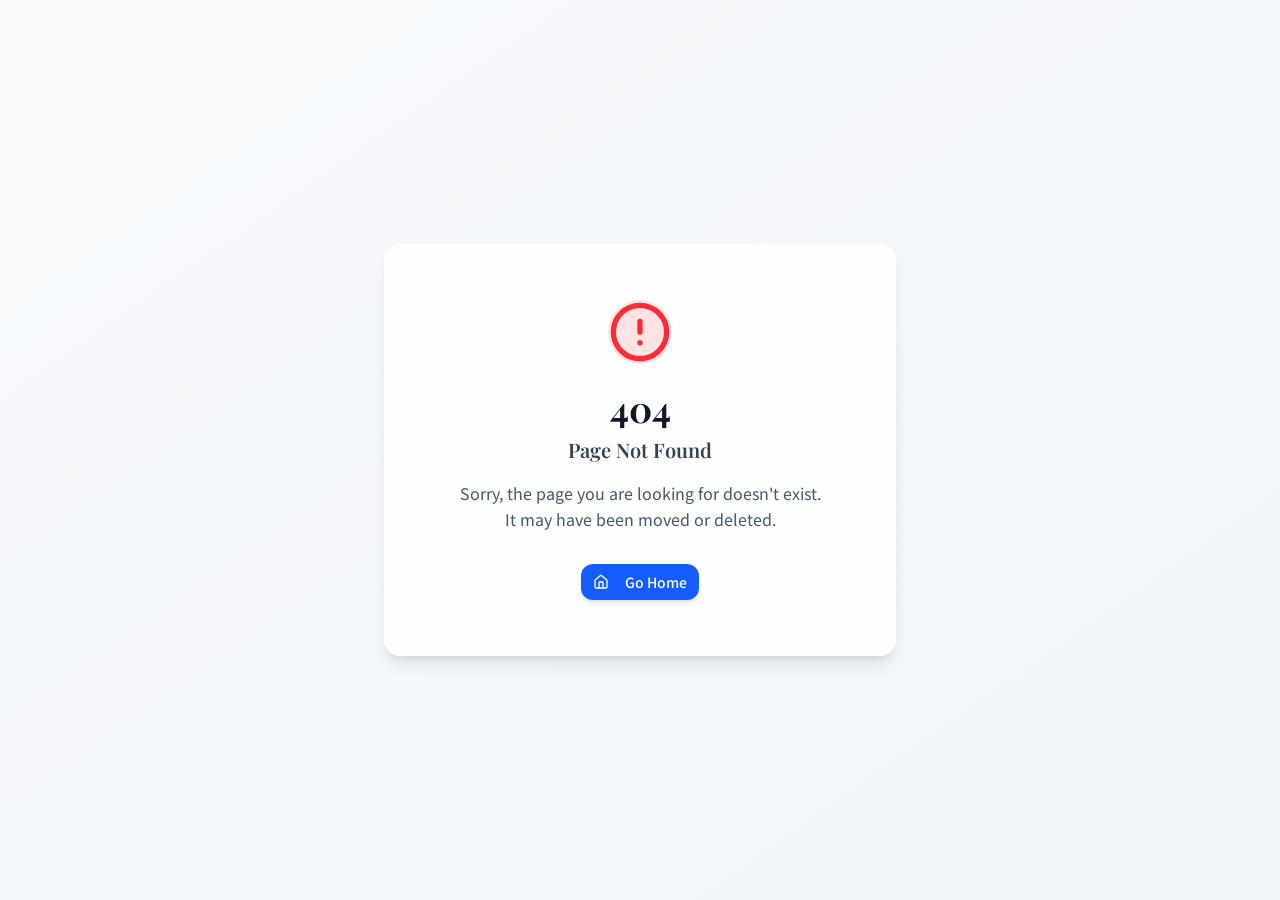
==== index.html @ 8f178ec2 "fix: Food Time Machine v4b - 修正注入邏輯，改為插入到最後一個 section 之後" ====
<!doctype html>
<html lang="en">
<head>
  <meta property="og:title" content="桃園報馬仔｜夢想不動產 × 桃園生活情報站" />
    <meta property="og:description" content="桃園最溫暖的生活情報站！公園、圖書館、親子活動、好康優惠、精選不動產，一站掌握桃園美好生活。" />
    <meta property="og:image" content="https://dreamestate-taoyuan.vercel.app/og_new.jpg" />
    <meta property="og:url" content="https://dreamestate-taoyuan.vercel.app/" />
    <meta property="og:type" content="website" />
    <meta property="og:locale" content="zh_TW" />
    <meta property="og:site_name" content="桃園報馬仔" />
    <meta name="twitter:card" content="summary_large_image" />
    <meta name="twitter:image" content="https://dreamestate-taoyuan.vercel.app/og_new.jpg" />
    <meta charset="UTF-8" />
    <meta
      name="viewport"
      content="width=device-width, initial-scale=1.0, maximum-scale=1" />
    <title>夢想不動產報馬仔｜桃園生活情報站</title>
    <link rel="preconnect" href="https://fonts.googleapis.com" />
    <link rel="preconnect" href="https://fonts.gstatic.com" crossorigin />
    <link href="https://fonts.googleapis.com/css2?family=Noto+Sans+TC:wght@400;500;600;700&family=Playfair+Display:wght@600;700&display=swap" rel="stylesheet" />
    <script type="module" crossorigin src="/assets/index-u6-ulbok.js"></script>
    <link rel="stylesheet" crossorigin href="/assets/index-dgyh_5oa.css">
  
  <!-- DE Navbar Inject CSS -->
  <style id="de-navbar-styles">

/* ===== 夢想不動產 DE 導覽列重構樣式 v4（繽紛升級版）===== */

/* 整體 wrapper */
.de-navbar-wrapper {
  width: 100%;
}

/* 頂部列：Logo + 右側按鈕 */
.de-navbar-top {
  display: flex;
  align-items: center;
  justify-content: space-between;
  padding: 10px 20px;
  background: white;
  border-bottom: 2px solid #e8f5f1;
}

/* Logo 區 */
.de-logo-area {
  display: flex;
  align-items: center;
  gap: 10px;
  text-decoration: none;
}

.de-logo-icon {
  width: 46px;
  height: 46px;
  background: linear-gradient(135deg, #2eb89f, #1f8b7f);
  border-radius: 12px;
  display: flex;
  align-items: center;
  justify-content: center;
  font-size: 18px;
  color: white;
  font-weight: 900;
  box-shadow: 0 3px 10px rgba(46, 184, 159, 0.3);
  flex-shrink: 0;
}

.de-logo-text {
  display: flex;
  flex-direction: column;
  justify-content: center;
}

.de-logo-title {
  display: flex;
  align-items: baseline;
  gap: 4px;
}

.de-logo-main {
  font-size: 22px;
  font-weight: 800;
  background: linear-gradient(135deg, #2eb89f, #1f8b7f);
  -webkit-background-clip: text;
  -webkit-text-fill-color: transparent;
  background-clip: text;
  line-height: 1.2;
}

.de-logo-sub {
  font-size: 12px;
  color: #9ca3af;
  font-weight: 500;
}

.de-logo-tagline {
  font-size: 11px;
  color: #9ca3af;
  margin: 0;
  line-height: 1.4;
}

/* ===== 右側按鈕區（藥丸型升級）===== */
.de-action-buttons {
  display: flex;
  align-items: center;
  gap: 8px;
}

/* 官網、粉專：帶邊框的藥丸型按鈕 */
.de-btn-link {
  display: inline-flex;
  align-items: center;
  padding: 8px 18px;
  color: #2eb89f;
  font-size: 13px;
  font-weight: 700;
  border-radius: 50px;
  border: 2px solid #2eb89f;
  text-decoration: none;
  transition: all 0.3s ease;
  white-space: nowrap;
  line-height: 1;
  cursor: pointer;
  background: white;
}

.de-btn-link:hover {
  background-color: #2eb89f;
  color: white;
  text-decoration: none;
  transform: translateY(-2px);
  box-shadow: 0 4px 12px rgba(46, 184, 159, 0.35);
}

/* 加 LINE：強化 LINE 綠色，最突出 */
.de-btn-line {
  display: inline-flex;
  align-items: center;
  padding: 10px 22px;
  background: linear-gradient(135deg, #06C755, #04a844);
  color: white !important;
  font-size: 14px;
  font-weight: 800;
  border-radius: 50px;
  border: none;
  text-decoration: none;
  transition: all 0.3s ease;
  box-shadow: 0 4px 14px rgba(6, 199, 85, 0.45);
  white-space: nowrap;
  line-height: 1;
  cursor: pointer;
}

.de-btn-line:hover {
  background: linear-gradient(135deg, #04a844, #038a38);
  box-shadow: 0 6px 20px rgba(6, 199, 85, 0.55);
  transform: translateY(-3px) scale(1.05);
  text-decoration: none;
  color: white !important;
}

/* ===== 導覽列主選單列 ===== */
.de-navbar-bottom {
  background: linear-gradient(180deg, #f8fffe 0%, #f0faf8 100%);
  border-bottom: 1px solid #d4ede8;
  padding: 8px 20px;
}

.de-navbar {
  display: flex;
  align-items: center;
  gap: 8px;
  flex-wrap: nowrap;
}

/* 下拉選單容器 */
.de-nav-dropdown-wrap {
  position: relative;
}

/* ===== 導覽列按鈕基礎樣式（加大 + 圓角）===== */
.de-nav-item {
  display: inline-flex;
  align-items: center;
  gap: 5px;
  padding: 10px 20px;
  font-size: 14px;
  font-weight: 700;
  color: #374151;
  background: white;
  border: 2px solid transparent;
  border-radius: 50px;
  cursor: pointer;
  transition: all 0.3s ease;
  white-space: nowrap;
  line-height: 1;
  text-decoration: none;
  font-family: inherit;
  box-shadow: 0 2px 6px rgba(0,0,0,0.06);
}

/* ===== 繽紛色彩：各按鈕獨立配色 ===== */

/* 🏠 首頁：薄荷綠 */
.de-nav-item.de-nav-home {
  color: #1f8b7f;
  border-color: #2eb89f;
  background: linear-gradient(135deg, #f0faf8, #e0f5f0);
}

.de-nav-item.de-nav-home:hover,
.de-nav-item.de-nav-home.de-nav-active {
  background: linear-gradient(135deg, #2eb89f, #1f8b7f);
  color: white !important;
  border-color: transparent;
  box-shadow: 0 4px 14px rgba(46, 184, 159, 0.45);
  transform: translateY(-2px) scale(1.04);
}

/* 📍 認識桃園：橙黃色 */
.de-nav-item.de-nav-taoyuan {
  color: #c47a00;
  border-color: #FFB347;
  background: linear-gradient(135deg, #fff9f0, #fff0d6);
}

.de-nav-item.de-nav-taoyuan:hover,
.de-nav-item.de-nav-taoyuan.de-nav-active {
  background: linear-gradient(135deg, #FFB347, #ff9500);
  color: white !important;
  border-color: transparent;
  box-shadow: 0 4px 14px rgba(255, 179, 71, 0.5);
  transform: translateY(-2px) scale(1.04);
}

/* 🎡 休閒探索：粉藍色 */
.de-nav-item.de-nav-leisure {
  color: #0077aa;
  border-color: #77DDFF;
  background: linear-gradient(135deg, #f0faff, #d6f2ff);
}

.de-nav-item.de-nav-leisure:hover,
.de-nav-item.de-nav-leisure.de-nav-active {
  background: linear-gradient(135deg, #77DDFF, #33bbee);
  color: white !important;
  border-color: transparent;
  box-shadow: 0 4px 14px rgba(119, 221, 255, 0.55);
  transform: translateY(-2px) scale(1.04);
}

/* 🎁 特約商店：粉紅色 */
.de-nav-item.de-nav-partner {
  color: #c0436b;
  border-color: #FFB7C5;
  background: linear-gradient(135deg, #fff5f7, #ffe0e8);
}

.de-nav-item.de-nav-partner:hover,
.de-nav-item.de-nav-partner.de-nav-active {
  background: linear-gradient(135deg, #FFB7C5, #ff7fa0);
  color: white !important;
  border-color: transparent;
  box-shadow: 0 4px 14px rgba(255, 183, 197, 0.6);
  transform: translateY(-2px) scale(1.04);
}

/* 下拉箭頭 */
.de-dropdown-arrow {
  font-size: 11px;
  transition: transform 0.25s ease;
  display: inline-block;
}

.de-nav-item-open .de-dropdown-arrow {
  transform: rotate(180deg);
}

/* ===== 下拉選單 ===== */
.de-dropdown-menu {
  position: absolute;
  top: 100%;
  left: 0;
  min-width: 200px;
  background: white;
  border: 1px solid #d4ede8;
  border-radius: 16px;
  box-shadow: 0 10px 30px rgba(46, 184, 159, 0.18), 0 3px 10px rgba(0,0,0,0.08);
  padding: 8px;
  z-index: 1000;
  opacity: 0;
  transform: translateY(-8px) scale(0.96);
  pointer-events: none;
  transition: opacity 0.2s ease, transform 0.2s ease;
  margin-top: 6px;
}

/* 橋接區防止閃退 */
.de-dropdown-menu::before {
  content: '';
  position: absolute;
  top: -10px;
  left: 0;
  right: 0;
  height: 10px;
  background: transparent;
}

.de-dropdown-menu.de-dropdown-open {
  opacity: 1;
  transform: translateY(0) scale(1);
  pointer-events: all;
}

/* 下拉選單項目 */
.de-dropdown-item {
  display: flex;
  align-items: center;
  width: 100%;
  padding: 10px 16px;
  font-size: 13px;
  font-weight: 600;
  color: #374151;
  background: transparent;
  border: none;
  border-radius: 10px;
  cursor: pointer !important;
  text-align: left;
  transition: all 0.2s ease;
  line-height: 1;
  white-space: nowrap;
  font-family: inherit;
}

.de-dropdown-item:hover {
  background: linear-gradient(135deg, #f0faf8, #e0f5f0);
  color: #1f8b7f;
  cursor: pointer !important;
  transform: translateX(3px);
}

.de-dropdown-item.de-dropdown-item-active {
  background: linear-gradient(135deg, #e0f5f0, #c8ede6);
  color: #1f8b7f;
  font-weight: 700;
}

/* ===== 響應式 ===== */
@media (max-width: 768px) {
  .de-navbar-top {
    flex-wrap: wrap;
    gap: 8px;
    padding: 8px 12px;
  }

  .de-action-buttons {
    gap: 4px;
  }

  .de-btn-link {
    padding: 6px 12px;
    font-size: 12px;
  }

  .de-btn-line {
    padding: 8px 16px;
    font-size: 13px;
  }

  .de-navbar {
    flex-wrap: wrap;
    gap: 6px;
    padding: 6px 12px;
  }

  .de-nav-item {
    padding: 8px 14px;
    font-size: 13px;
  }
}

@media (max-width: 480px) {
  .de-logo-main {
    font-size: 18px;
  }

  .de-logo-icon {
    width: 40px;
    height: 40px;
    font-size: 15px;
  }
}

</style>
</head>

  <body>
    <script id="manus-runtime">window.__MANUS_HOST_DEV__ = false;
(function(){"use strict";var Mr={exports:{}},Kn={};/**
 * @license React
 * react-jsx-runtime.production.js
 *
 * Copyright (c) Meta Platforms, Inc. and affiliates.
 *
 * This source code is licensed under the MIT license found in the
 * LICENSE file in the root directory of this source tree.
 */var $c;function um(){if($c)return Kn;$c=1;var r=Symbol.for("react.transitional.element"),i=Symbol.for("react.fragment");function c(s,d,m){var x=null;if(m!==void 0&&(x=""+m),d.key!==void 0&&(x=""+d.key),"key"in d){m={};for(var R in d)R!=="key"&&(m[R]=d[R])}else m=d;return d=m.ref,{$$typeof:r,type:s,key:x,ref:d!==void 0?d:null,props:m}}return Kn.Fragment=i,Kn.jsx=c,Kn.jsxs=c,Kn}var Fc;function dm(){return Fc||(Fc=1,Mr.exports=um()),Mr.exports}var h=dm(),Ar={exports:{}},Pn={},Rr={exports:{}},Nr={};/**
 * @license React
 * scheduler.production.js
 *
 * Copyright (c) Meta Platforms, Inc. and affiliates.
 *
 * This source code is licensed under the MIT license found in the
 * LICENSE file in the root directory of this source tree.
 */var Ic;function fm(){return Ic||(Ic=1,function(r){function i(A,q){var B=A.length;A.push(q);t:for(;0<B;){var bt=B-1>>>1,p=A[bt];if(0<d(p,q))A[bt]=q,A[B]=p,B=bt;else break t}}function c(A){return A.length===0?null:A[0]}function s(A){if(A.length===0)return null;var q=A[0],B=A.pop();if(B!==q){A[0]=B;t:for(var bt=0,p=A.length,O=p>>>1;bt<O;){var X=2*(bt+1)-1,G=A[X],Z=X+1,st=A[Z];if(0>d(G,B))Z<p&&0>d(st,G)?(A[bt]=st,A[Z]=B,bt=Z):(A[bt]=G,A[X]=B,bt=X);else if(Z<p&&0>d(st,B))A[bt]=st,A[Z]=B,bt=Z;else break t}}return q}function d(A,q){var B=A.sortIndex-q.sortIndex;return B!==0?B:A.id-q.id}if(r.unstable_now=void 0,typeof performance=="object"&&typeof performance.now=="function"){var m=performance;r.unstable_now=function(){return m.now()}}else{var x=Date,R=x.now();r.unstable_now=function(){return x.now()-R}}var C=[],v=[],D=1,j=null,J=3,at=!1,$=!1,nt=!1,ct=!1,ht=typeof setTimeout=="function"?setTimeout:null,St=typeof clearTimeout=="function"?clearTimeout:null,_=typeof setImmediate<"u"?setImmediate:null;function Y(A){for(var q=c(v);q!==null;){if(q.callback===null)s(v);else if(q.startTime<=A)s(v),q.sortIndex=q.expirationTime,i(C,q);else break;q=c(v)}}function H(A){if(nt=!1,Y(A),!$)if(c(C)!==null)$=!0,it||(it=!0,Bt());else{var q=c(v);q!==null&&Mt(H,q.startTime-A)}}var it=!1,rt=-1,V=5,xt=-1;function Be(){return ct?!0:!(r.unstable_now()-xt<V)}function te(){if(ct=!1,it){var A=r.unstable_now();xt=A;var q=!0;try{t:{$=!1,nt&&(nt=!1,St(rt),rt=-1),at=!0;var B=J;try{e:{for(Y(A),j=c(C);j!==null&&!(j.expirationTime>A&&Be());){var bt=j.callback;if(typeof bt=="function"){j.callback=null,J=j.priorityLevel;var p=bt(j.expirationTime<=A);if(A=r.unstable_now(),typeof p=="function"){j.callback=p,Y(A),q=!0;break e}j===c(C)&&s(C),Y(A)}else s(C);j=c(C)}if(j!==null)q=!0;else{var O=c(v);O!==null&&Mt(H,O.startTime-A),q=!1}}break t}finally{j=null,J=B,at=!1}q=void 0}}finally{q?Bt():it=!1}}}var Bt;if(typeof _=="function")Bt=function(){_(te)};else if(typeof MessageChannel<"u"){var me=new MessageChannel,Se=me.port2;me.port1.onmessage=te,Bt=function(){Se.postMessage(null)}}else Bt=function(){ht(te,0)};function Mt(A,q){rt=ht(function(){A(r.unstable_now())},q)}r.unstable_IdlePriority=5,r.unstable_ImmediatePriority=1,r.unstable_LowPriority=4,r.unstable_NormalPriority=3,r.unstable_Profiling=null,r.unstable_UserBlockingPriority=2,r.unstable_cancelCallback=function(A){A.callback=null},r.unstable_forceFrameRate=function(A){0>A||125<A?console.error("forceFrameRate takes a positive int between 0 and 125, forcing frame rates higher than 125 fps is not supported"):V=0<A?Math.floor(1e3/A):5},r.unstable_getCurrentPriorityLevel=function(){return J},r.unstable_next=function(A){switch(J){case 1:case 2:case 3:var q=3;break;default:q=J}var B=J;J=q;try{return A()}finally{J=B}},r.unstable_requestPaint=function(){ct=!0},r.unstable_runWithPriority=function(A,q){switch(A){case 1:case 2:case 3:case 4:case 5:break;default:A=3}var B=J;J=A;try{return q()}finally{J=B}},r.unstable_scheduleCallback=function(A,q,B){var bt=r.unstable_now();switch(typeof B=="object"&&B!==null?(B=B.delay,B=typeof B=="number"&&0<B?bt+B:bt):B=bt,A){case 1:var p=-1;break;case 2:p=250;break;case 5:p=1073741823;break;case 4:p=1e4;break;default:p=5e3}return p=B+p,A={id:D++,callback:q,priorityLevel:A,startTime:B,expirationTime:p,sortIndex:-1},B>bt?(A.sortIndex=B,i(v,A),c(C)===null&&A===c(v)&&(nt?(St(rt),rt=-1):nt=!0,Mt(H,B-bt))):(A.sortIndex=p,i(C,A),$||at||($=!0,it||(it=!0,Bt()))),A},r.unstable_shouldYield=Be,r.unstable_wrapCallback=function(A){var q=J;return function(){var B=J;J=q;try{return A.apply(this,arguments)}finally{J=B}}}}(Nr)),Nr}var tu;function hm(){return tu||(tu=1,Rr.exports=fm()),Rr.exports}var zr={exports:{}},ut={};/**
 * @license React
 * react.production.js
 *
 * Copyright (c) Meta Platforms, Inc. and affiliates.
 *
 * This source code is licensed under the MIT license found in the
 * LICENSE file in the root directory of this source tree.
 */var eu;function mm(){if(eu)return ut;eu=1;var r=Symbol.for("react.transitional.element"),i=Symbol.for("react.portal"),c=Symbol.for("react.fragment"),s=Symbol.for("react.strict_mode"),d=Symbol.for("react.profiler"),m=Symbol.for("react.consumer"),x=Symbol.for("react.context"),R=Symbol.for("react.forward_ref"),C=Symbol.for("react.suspense"),v=Symbol.for("react.memo"),D=Symbol.for("react.lazy"),j=Symbol.iterator;function J(p){return p===null||typeof p!="object"?null:(p=j&&p[j]||p["@@iterator"],typeof p=="function"?p:null)}var at={isMounted:function(){return!1},enqueueForceUpdate:function(){},enqueueReplaceState:function(){},enqueueSetState:function(){}},$=Object.assign,nt={};function ct(p,O,X){this.props=p,this.context=O,this.refs=nt,this.updater=X||at}ct.prototype.isReactComponent={},ct.prototype.setState=function(p,O){if(typeof p!="object"&&typeof p!="function"&&p!=null)throw Error("takes an object of state variables to update or a function which returns an object of state variables.");this.updater.enqueueSetState(this,p,O,"setState")},ct.prototype.forceUpdate=function(p){this.updater.enqueueForceUpdate(this,p,"forceUpdate")};function ht(){}ht.prototype=ct.prototype;function St(p,O,X){this.props=p,this.context=O,this.refs=nt,this.updater=X||at}var _=St.prototype=new ht;_.constructor=St,$(_,ct.prototype),_.isPureReactComponent=!0;var Y=Array.isArray,H={H:null,A:null,T:null,S:null,V:null},it=Object.prototype.hasOwnProperty;function rt(p,O,X,G,Z,st){return X=st.ref,{$$typeof:r,type:p,key:O,ref:X!==void 0?X:null,props:st}}function V(p,O){return rt(p.type,O,void 0,void 0,void 0,p.props)}function xt(p){return typeof p=="object"&&p!==null&&p.$$typeof===r}function Be(p){var O={"=":"=0",":":"=2"};return"$"+p.replace(/[=:]/g,function(X){return O[X]})}var te=/\/+/g;function Bt(p,O){return typeof p=="object"&&p!==null&&p.key!=null?Be(""+p.key):O.toString(36)}function me(){}function Se(p){switch(p.status){case"fulfilled":return p.value;case"rejected":throw p.reason;default:switch(typeof p.status=="string"?p.then(me,me):(p.status="pending",p.then(function(O){p.status==="pending"&&(p.status="fulfilled",p.value=O)},function(O){p.status==="pending"&&(p.status="rejected",p.reason=O)})),p.status){case"fulfilled":return p.value;case"rejected":throw p.reason}}throw p}function Mt(p,O,X,G,Z){var st=typeof p;(st==="undefined"||st==="boolean")&&(p=null);var I=!1;if(p===null)I=!0;else switch(st){case"bigint":case"string":case"number":I=!0;break;case"object":switch(p.$$typeof){case r:case i:I=!0;break;case D:return I=p._init,Mt(I(p._payload),O,X,G,Z)}}if(I)return Z=Z(p),I=G===""?"."+Bt(p,0):G,Y(Z)?(X="",I!=null&&(X=I.replace(te,"$&/")+"/"),Mt(Z,O,X,"",function(Jt){return Jt})):Z!=null&&(xt(Z)&&(Z=V(Z,X+(Z.key==null||p&&p.key===Z.key?"":(""+Z.key).replace(te,"$&/")+"/")+I)),O.push(Z)),1;I=0;var gt=G===""?".":G+":";if(Y(p))for(var Tt=0;Tt<p.length;Tt++)G=p[Tt],st=gt+Bt(G,Tt),I+=Mt(G,O,X,st,Z);else if(Tt=J(p),typeof Tt=="function")for(p=Tt.call(p),Tt=0;!(G=p.next()).done;)G=G.value,st=gt+Bt(G,Tt++),I+=Mt(G,O,X,st,Z);else if(st==="object"){if(typeof p.then=="function")return Mt(Se(p),O,X,G,Z);throw O=String(p),Error("Objects are not valid as a React child (found: "+(O==="[object Object]"?"object with keys {"+Object.keys(p).join(", ")+"}":O)+"). If you meant to render a collection of children, use an array instead.")}return I}function A(p,O,X){if(p==null)return p;var G=[],Z=0;return Mt(p,G,"","",function(st){return O.call(X,st,Z++)}),G}function q(p){if(p._status===-1){var O=p._result;O=O(),O.then(function(X){(p._status===0||p._status===-1)&&(p._status=1,p._result=X)},function(X){(p._status===0||p._status===-1)&&(p._status=2,p._result=X)}),p._status===-1&&(p._status=0,p._result=O)}if(p._status===1)return p._result.default;throw p._result}var B=typeof reportError=="function"?reportError:function(p){if(typeof window=="object"&&typeof window.ErrorEvent=="function"){var O=new window.ErrorEvent("error",{bubbles:!0,cancelable:!0,message:typeof p=="object"&&p!==null&&typeof p.message=="string"?String(p.message):String(p),error:p});if(!window.dispatchEvent(O))return}else if(typeof process=="object"&&typeof process.emit=="function"){process.emit("uncaughtException",p);return}console.error(p)};function bt(){}return ut.Children={map:A,forEach:function(p,O,X){A(p,function(){O.apply(this,arguments)},X)},count:function(p){var O=0;return A(p,function(){O++}),O},toArray:function(p){return A(p,function(O){return O})||[]},only:function(p){if(!xt(p))throw Error("React.Children.only expected to receive a single React element child.");return p}},ut.Component=ct,ut.Fragment=c,ut.Profiler=d,ut.PureComponent=St,ut.StrictMode=s,ut.Suspense=C,ut.__CLIENT_INTERNALS_DO_NOT_USE_OR_WARN_USERS_THEY_CANNOT_UPGRADE=H,ut.__COMPILER_RUNTIME={__proto__:null,c:function(p){return H.H.useMemoCache(p)}},ut.cache=function(p){return function(){return p.apply(null,arguments)}},ut.cloneElement=function(p,O,X){if(p==null)throw Error("The argument must be a React element, but you passed "+p+".");var G=$({},p.props),Z=p.key,st=void 0;if(O!=null)for(I in O.ref!==void 0&&(st=void 0),O.key!==void 0&&(Z=""+O.key),O)!it.call(O,I)||I==="key"||I==="__self"||I==="__source"||I==="ref"&&O.ref===void 0||(G[I]=O[I]);var I=arguments.length-2;if(I===1)G.children=X;else if(1<I){for(var gt=Array(I),Tt=0;Tt<I;Tt++)gt[Tt]=arguments[Tt+2];G.children=gt}return rt(p.type,Z,void 0,void 0,st,G)},ut.createContext=function(p){return p={$$typeof:x,_currentValue:p,_currentValue2:p,_threadCount:0,Provider:null,Consumer:null},p.Provider=p,p.Consumer={$$typeof:m,_context:p},p},ut.createElement=function(p,O,X){var G,Z={},st=null;if(O!=null)for(G in O.key!==void 0&&(st=""+O.key),O)it.call(O,G)&&G!=="key"&&G!=="__self"&&G!=="__source"&&(Z[G]=O[G]);var I=arguments.length-2;if(I===1)Z.children=X;else if(1<I){for(var gt=Array(I),Tt=0;Tt<I;Tt++)gt[Tt]=arguments[Tt+2];Z.children=gt}if(p&&p.defaultProps)for(G in I=p.defaultProps,I)Z[G]===void 0&&(Z[G]=I[G]);return rt(p,st,void 0,void 0,null,Z)},ut.createRef=function(){return{current:null}},ut.forwardRef=function(p){return{$$typeof:R,render:p}},ut.isValidElement=xt,ut.lazy=function(p){return{$$typeof:D,_payload:{_status:-1,_result:p},_init:q}},ut.memo=function(p,O){return{$$typeof:v,type:p,compare:O===void 0?null:O}},ut.startTransition=function(p){var O=H.T,X={};H.T=X;try{var G=p(),Z=H.S;Z!==null&&Z(X,G),typeof G=="object"&&G!==null&&typeof G.then=="function"&&G.then(bt,B)}catch(st){B(st)}finally{H.T=O}},ut.unstable_useCacheRefresh=function(){return H.H.useCacheRefresh()},ut.use=function(p){return H.H.use(p)},ut.useActionState=function(p,O,X){return H.H.useActionState(p,O,X)},ut.useCallback=function(p,O){return H.H.useCallback(p,O)},ut.useContext=function(p){return H.H.useContext(p)},ut.useDebugValue=function(){},ut.useDeferredValue=function(p,O){return H.H.useDeferredValue(p,O)},ut.useEffect=function(p,O,X){var G=H.H;if(typeof X=="function")throw Error("useEffect CRUD overload is not enabled in this build of React.");return G.useEffect(p,O)},ut.useId=function(){return H.H.useId()},ut.useImperativeHandle=function(p,O,X){return H.H.useImperativeHandle(p,O,X)},ut.useInsertionEffect=function(p,O){return H.H.useInsertionEffect(p,O)},ut.useLayoutEffect=function(p,O){return H.H.useLayoutEffect(p,O)},ut.useMemo=function(p,O){return H.H.useMemo(p,O)},ut.useOptimistic=function(p,O){return H.H.useOptimistic(p,O)},ut.useReducer=function(p,O,X){return H.H.useReducer(p,O,X)},ut.useRef=function(p){return H.H.useRef(p)},ut.useState=function(p){return H.H.useState(p)},ut.useSyncExternalStore=function(p,O,X){return H.H.useSyncExternalStore(p,O,X)},ut.useTransition=function(){return H.H.useTransition()},ut.version="19.1.1",ut}var lu;function _r(){return lu||(lu=1,zr.exports=mm()),zr.exports}var kr={exports:{}},he={};/**
 * @license React
 * react-dom.production.js
 *
 * Copyright (c) Meta Platforms, Inc. and affiliates.
 *
 * This source code is licensed under the MIT license found in the
 * LICENSE file in the root directory of this source tree.
 */var au;function gm(){if(au)return he;au=1;var r=_r();function i(C){var v="https://react.dev/errors/"+C;if(1<arguments.length){v+="?args[]="+encodeURIComponent(arguments[1]);for(var D=2;D<arguments.length;D++)v+="&args[]="+encodeURIComponent(arguments[D])}return"Minified React error #"+C+"; visit "+v+" for the full message or use the non-minified dev environment for full errors and additional helpful warnings."}function c(){}var s={d:{f:c,r:function(){throw Error(i(522))},D:c,C:c,L:c,m:c,X:c,S:c,M:c},p:0,findDOMNode:null},d=Symbol.for("react.portal");function m(C,v,D){var j=3<arguments.length&&arguments[3]!==void 0?arguments[3]:null;return{$$typeof:d,key:j==null?null:""+j,children:C,containerInfo:v,implementation:D}}var x=r.__CLIENT_INTERNALS_DO_NOT_USE_OR_WARN_USERS_THEY_CANNOT_UPGRADE;function R(C,v){if(C==="font")return"";if(typeof v=="string")return v==="use-credentials"?v:""}return he.__DOM_INTERNALS_DO_NOT_USE_OR_WARN_USERS_THEY_CANNOT_UPGRADE=s,he.createPortal=function(C,v){var D=2<arguments.length&&arguments[2]!==void 0?arguments[2]:null;if(!v||v.nodeType!==1&&v.nodeType!==9&&v.nodeType!==11)throw Error(i(299));return m(C,v,null,D)},he.flushSync=function(C){var v=x.T,D=s.p;try{if(x.T=null,s.p=2,C)return C()}finally{x.T=v,s.p=D,s.d.f()}},he.preconnect=function(C,v){typeof C=="string"&&(v?(v=v.crossOrigin,v=typeof v=="string"?v==="use-credentials"?v:"":void 0):v=null,s.d.C(C,v))},he.prefetchDNS=function(C){typeof C=="string"&&s.d.D(C)},he.preinit=function(C,v){if(typeof C=="string"&&v&&typeof v.as=="string"){var D=v.as,j=R(D,v.crossOrigin),J=typeof v.integrity=="string"?v.integrity:void 0,at=typeof v.fetchPriority=="string"?v.fetchPriority:void 0;D==="style"?s.d.S(C,typeof v.precedence=="string"?v.precedence:void 0,{crossOrigin:j,integrity:J,fetchPriority:at}):D==="script"&&s.d.X(C,{crossOrigin:j,integrity:J,fetchPriority:at,nonce:typeof v.nonce=="string"?v.nonce:void 0})}},he.preinitModule=function(C,v){if(typeof C=="string")if(typeof v=="object"&&v!==null){if(v.as==null||v.as==="script"){var D=R(v.as,v.crossOrigin);s.d.M(C,{crossOrigin:D,integrity:typeof v.integrity=="string"?v.integrity:void 0,nonce:typeof v.nonce=="string"?v.nonce:void 0})}}else v==null&&s.d.M(C)},he.preload=function(C,v){if(typeof C=="string"&&typeof v=="object"&&v!==null&&typeof v.as=="string"){var D=v.as,j=R(D,v.crossOrigin);s.d.L(C,D,{crossOrigin:j,integrity:typeof v.integrity=="string"?v.integrity:void 0,nonce:typeof v.nonce=="string"?v.nonce:void 0,type:typeof v.type=="string"?v.type:void 0,fetchPriority:typeof v.fetchPriority=="string"?v.fetchPriority:void 0,referrerPolicy:typeof v.referrerPolicy=="string"?v.referrerPolicy:void 0,imageSrcSet:typeof v.imageSrcSet=="string"?v.imageSrcSet:void 0,imageSizes:typeof v.imageSizes=="string"?v.imageSizes:void 0,media:typeof v.media=="string"?v.media:void 0})}},he.preloadModule=function(C,v){if(typeof C=="string")if(v){var D=R(v.as,v.crossOrigin);s.d.m(C,{as:typeof v.as=="string"&&v.as!=="script"?v.as:void 0,crossOrigin:D,integrity:typeof v.integrity=="string"?v.integrity:void 0})}else s.d.m(C)},he.requestFormReset=function(C){s.d.r(C)},he.unstable_batchedUpdates=function(C,v){return C(v)},he.useFormState=function(C,v,D){return x.H.useFormState(C,v,D)},he.useFormStatus=function(){return x.H.useHostTransitionStatus()},he.version="19.1.1",he}var nu;function pm(){if(nu)return kr.exports;nu=1;function r(){if(!(typeof __REACT_DEVTOOLS_GLOBAL_HOOK__>"u"||typeof __REACT_DEVTOOLS_GLOBAL_HOOK__.checkDCE!="function"))try{__REACT_DEVTOOLS_GLOBAL_HOOK__.checkDCE(r)}catch(i){console.error(i)}}return r(),kr.exports=gm(),kr.exports}/**
 * @license React
 * react-dom-client.production.js
 *
 * Copyright (c) Meta Platforms, Inc. and affiliates.
 *
 * This source code is licensed under the MIT license found in the
 * LICENSE file in the root directory of this source tree.
 */var ou;function ym(){if(ou)return Pn;ou=1;var r=hm(),i=_r(),c=pm();function s(t){var e="https://react.dev/errors/"+t;if(1<arguments.length){e+="?args[]="+encodeURIComponent(arguments[1]);for(var l=2;l<arguments.length;l++)e+="&args[]="+encodeURIComponent(arguments[l])}return"Minified React error #"+t+"; visit "+e+" for the full message or use the non-minified dev environment for full errors and additional helpful warnings."}function d(t){return!(!t||t.nodeType!==1&&t.nodeType!==9&&t.nodeType!==11)}function m(t){var e=t,l=t;if(t.alternate)for(;e.return;)e=e.return;else{t=e;do e=t,(e.flags&4098)!==0&&(l=e.return),t=e.return;while(t)}return e.tag===3?l:null}function x(t){if(t.tag===13){var e=t.memoizedState;if(e===null&&(t=t.alternate,t!==null&&(e=t.memoizedState)),e!==null)return e.dehydrated}return null}function R(t){if(m(t)!==t)throw Error(s(188))}function C(t){var e=t.alternate;if(!e){if(e=m(t),e===null)throw Error(s(188));return e!==t?null:t}for(var l=t,a=e;;){var n=l.return;if(n===null)break;var o=n.alternate;if(o===null){if(a=n.return,a!==null){l=a;continue}break}if(n.child===o.child){for(o=n.child;o;){if(o===l)return R(n),t;if(o===a)return R(n),e;o=o.sibling}throw Error(s(188))}if(l.return!==a.return)l=n,a=o;else{for(var u=!1,f=n.child;f;){if(f===l){u=!0,l=n,a=o;break}if(f===a){u=!0,a=n,l=o;break}f=f.sibling}if(!u){for(f=o.child;f;){if(f===l){u=!0,l=o,a=n;break}if(f===a){u=!0,a=o,l=n;break}f=f.sibling}if(!u)throw Error(s(189))}}if(l.alternate!==a)throw Error(s(190))}if(l.tag!==3)throw Error(s(188));return l.stateNode.current===l?t:e}function v(t){var e=t.tag;if(e===5||e===26||e===27||e===6)return t;for(t=t.child;t!==null;){if(e=v(t),e!==null)return e;t=t.sibling}return null}var D=Object.assign,j=Symbol.for("react.element"),J=Symbol.for("react.transitional.element"),at=Symbol.for("react.portal"),$=Symbol.for("react.fragment"),nt=Symbol.for("react.strict_mode"),ct=Symbol.for("react.profiler"),ht=Symbol.for("react.provider"),St=Symbol.for("react.consumer"),_=Symbol.for("react.context"),Y=Symbol.for("react.forward_ref"),H=Symbol.for("react.suspense"),it=Symbol.for("react.suspense_list"),rt=Symbol.for("react.memo"),V=Symbol.for("react.lazy"),xt=Symbol.for("react.activity"),Be=Symbol.for("react.memo_cache_sentinel"),te=Symbol.iterator;function Bt(t){return t===null||typeof t!="object"?null:(t=te&&t[te]||t["@@iterator"],typeof t=="function"?t:null)}var me=Symbol.for("react.client.reference");function Se(t){if(t==null)return null;if(typeof t=="function")return t.$$typeof===me?null:t.displayName||t.name||null;if(typeof t=="string")return t;switch(t){case $:return"Fragment";case ct:return"Profiler";case nt:return"StrictMode";case H:return"Suspense";case it:return"SuspenseList";case xt:return"Activity"}if(typeof t=="object")switch(t.$$typeof){case at:return"Portal";case _:return(t.displayName||"Context")+".Provider";case St:return(t._context.displayName||"Context")+".Consumer";case Y:var e=t.render;return t=t.displayName,t||(t=e.displayName||e.name||"",t=t!==""?"ForwardRef("+t+")":"ForwardRef"),t;case rt:return e=t.displayName||null,e!==null?e:Se(t.type)||"Memo";case V:e=t._payload,t=t._init;try{return Se(t(e))}catch{}}return null}var Mt=Array.isArray,A=i.__CLIENT_INTERNALS_DO_NOT_USE_OR_WARN_USERS_THEY_CANNOT_UPGRADE,q=c.__DOM_INTERNALS_DO_NOT_USE_OR_WARN_USERS_THEY_CANNOT_UPGRADE,B={pending:!1,data:null,method:null,action:null},bt=[],p=-1;function O(t){return{current:t}}function X(t){0>p||(t.current=bt[p],bt[p]=null,p--)}function G(t,e){p++,bt[p]=t.current,t.current=e}var Z=O(null),st=O(null),I=O(null),gt=O(null);function Tt(t,e){switch(G(I,e),G(st,t),G(Z,null),e.nodeType){case 9:case 11:t=(t=e.documentElement)&&(t=t.namespaceURI)?Hh(t):0;break;default:if(t=e.tagName,e=e.namespaceURI)e=Hh(e),t=Uh(e,t);else switch(t){case"svg":t=1;break;case"math":t=2;break;default:t=0}}X(Z),G(Z,t)}function Jt(){X(Z),X(st),X(I)}function Ke(t){t.memoizedState!==null&&G(gt,t);var e=Z.current,l=Uh(e,t.type);e!==l&&(G(st,t),G(Z,l))}function Ce(t){st.current===t&&(X(Z),X(st)),gt.current===t&&(X(gt),Wo._currentValue=B)}var Pe=Object.prototype.hasOwnProperty,yl=r.unstable_scheduleCallback,sn=r.unstable_cancelCallback,Ca=r.unstable_shouldYield,ri=r.unstable_requestPaint,ge=r.unstable_now,si=r.unstable_getCurrentPriorityLevel,Ul=r.unstable_ImmediatePriority,Fn=r.unstable_UserBlockingPriority,nl=r.unstable_NormalPriority,ci=r.unstable_LowPriority,Gl=r.unstable_IdlePriority,ui=r.log,Ea=r.unstable_setDisableYieldValue,ql=null,Wt=null;function Je(t){if(typeof ui=="function"&&Ea(t),Wt&&typeof Wt.setStrictMode=="function")try{Wt.setStrictMode(ql,t)}catch{}}var $t=Math.clz32?Math.clz32:fi,di=Math.log,Ta=Math.LN2;function fi(t){return t>>>=0,t===0?32:31-(di(t)/Ta|0)|0}var L=256,cn=4194304;function vl(t){var e=t&42;if(e!==0)return e;switch(t&-t){case 1:return 1;case 2:return 2;case 4:return 4;case 8:return 8;case 16:return 16;case 32:return 32;case 64:return 64;case 128:return 128;case 256:case 512:case 1024:case 2048:case 4096:case 8192:case 16384:case 32768:case 65536:case 131072:case 262144:case 524288:case 1048576:case 2097152:return t&4194048;case 4194304:case 8388608:case 16777216:case 33554432:return t&62914560;case 67108864:return 67108864;case 134217728:return 134217728;case 268435456:return 268435456;case 536870912:return 536870912;case 1073741824:return 0;default:return t}}function un(t,e,l){var a=t.pendingLanes;if(a===0)return 0;var n=0,o=t.suspendedLanes,u=t.pingedLanes;t=t.warmLanes;var f=a&134217727;return f!==0?(a=f&~o,a!==0?n=vl(a):(u&=f,u!==0?n=vl(u):l||(l=f&~t,l!==0&&(n=vl(l))))):(f=a&~o,f!==0?n=vl(f):u!==0?n=vl(u):l||(l=a&~t,l!==0&&(n=vl(l)))),n===0?0:e!==0&&e!==n&&(e&o)===0&&(o=n&-n,l=e&-e,o>=l||o===32&&(l&4194048)!==0)?e:n}function Dt(t,e){return(t.pendingLanes&~(t.suspendedLanes&~t.pingedLanes)&e)===0}function In(t,e){switch(t){case 1:case 2:case 4:case 8:case 64:return e+250;case 16:case 32:case 128:case 256:case 512:case 1024:case 2048:case 4096:case 8192:case 16384:case 32768:case 65536:case 131072:case 262144:case 524288:case 1048576:case 2097152:return e+5e3;case 4194304:case 8388608:case 16777216:case 33554432:return-1;case 67108864:case 134217728:case 268435456:case 536870912:case 1073741824:return-1;default:return-1}}function to(){var t=L;return L<<=1,(L&4194048)===0&&(L=256),t}function hi(){var t=cn;return cn<<=1,(cn&62914560)===0&&(cn=4194304),t}function eo(t){for(var e=[],l=0;31>l;l++)e.push(t);return e}function Da(t,e){t.pendingLanes|=e,e!==268435456&&(t.suspendedLanes=0,t.pingedLanes=0,t.warmLanes=0)}function Ir(t,e,l,a,n,o){var u=t.pendingLanes;t.pendingLanes=l,t.suspendedLanes=0,t.pingedLanes=0,t.warmLanes=0,t.expiredLanes&=l,t.entangledLanes&=l,t.errorRecoveryDisabledLanes&=l,t.shellSuspendCounter=0;var f=t.entanglements,g=t.expirationTimes,S=t.hiddenUpdates;for(l=u&~l;0<l;){var N=31-$t(l),k=1<<N;f[N]=0,g[N]=-1;var E=S[N];if(E!==null)for(S[N]=null,N=0;N<E.length;N++){var T=E[N];T!==null&&(T.lane&=-536870913)}l&=~k}a!==0&&mi(t,a,0),o!==0&&n===0&&t.tag!==0&&(t.suspendedLanes|=o&~(u&~e))}function mi(t,e,l){t.pendingLanes|=e,t.suspendedLanes&=~e;var a=31-$t(e);t.entangledLanes|=e,t.entanglements[a]=t.entanglements[a]|1073741824|l&4194090}function gi(t,e){var l=t.entangledLanes|=e;for(t=t.entanglements;l;){var a=31-$t(l),n=1<<a;n&e|t[a]&e&&(t[a]|=e),l&=~n}}function lo(t){switch(t){case 2:t=1;break;case 8:t=4;break;case 32:t=16;break;case 256:case 512:case 1024:case 2048:case 4096:case 8192:case 16384:case 32768:case 65536:case 131072:case 262144:case 524288:case 1048576:case 2097152:case 4194304:case 8388608:case 16777216:case 33554432:t=128;break;case 268435456:t=134217728;break;default:t=0}return t}function ao(t){return t&=-t,2<t?8<t?(t&134217727)!==0?32:268435456:8:2}function pi(){var t=q.p;return t!==0?t:(t=window.event,t===void 0?32:nm(t.type))}function ts(t,e){var l=q.p;try{return q.p=t,e()}finally{q.p=l}}var ol=Math.random().toString(36).slice(2),ee="__reactFiber$"+ol,pe="__reactProps$"+ol,Yl="__reactContainer$"+ol,no="__reactEvents$"+ol,es="__reactListeners$"+ol,ls="__reactHandles$"+ol,yi="__reactResources$"+ol,Ma="__reactMarker$"+ol;function oo(t){delete t[ee],delete t[pe],delete t[no],delete t[es],delete t[ls]}function Vl(t){var e=t[ee];if(e)return e;for(var l=t.parentNode;l;){if(e=l[Yl]||l[ee]){if(l=e.alternate,e.child!==null||l!==null&&l.child!==null)for(t=Vh(t);t!==null;){if(l=t[ee])return l;t=Vh(t)}return e}t=l,l=t.parentNode}return null}function Xl(t){if(t=t[ee]||t[Yl]){var e=t.tag;if(e===5||e===6||e===13||e===26||e===27||e===3)return t}return null}function Aa(t){var e=t.tag;if(e===5||e===26||e===27||e===6)return t.stateNode;throw Error(s(33))}function Zl(t){var e=t[yi];return e||(e=t[yi]={hoistableStyles:new Map,hoistableScripts:new Map}),e}function Vt(t){t[Ma]=!0}var vi=new Set,bi={};function bl(t,e){We(t,e),We(t+"Capture",e)}function We(t,e){for(bi[t]=e,t=0;t<e.length;t++)vi.add(e[t])}var as=RegExp("^[:A-Z_a-z\\u00C0-\\u00D6\\u00D8-\\u00F6\\u00F8-\\u02FF\\u0370-\\u037D\\u037F-\\u1FFF\\u200C-\\u200D\\u2070-\\u218F\\u2C00-\\u2FEF\\u3001-\\uD7FF\\uF900-\\uFDCF\\uFDF0-\\uFFFD][:A-Z_a-z\\u00C0-\\u00D6\\u00D8-\\u00F6\\u00F8-\\u02FF\\u0370-\\u037D\\u037F-\\u1FFF\\u200C-\\u200D\\u2070-\\u218F\\u2C00-\\u2FEF\\u3001-\\uD7FF\\uF900-\\uFDCF\\uFDF0-\\uFFFD\\-.0-9\\u00B7\\u0300-\\u036F\\u203F-\\u2040]*$"),xi={},wi={};function Ra(t){return Pe.call(wi,t)?!0:Pe.call(xi,t)?!1:as.test(t)?wi[t]=!0:(xi[t]=!0,!1)}function M(t,e,l){if(Ra(e))if(l===null)t.removeAttribute(e);else{switch(typeof l){case"undefined":case"function":case"symbol":t.removeAttribute(e);return;case"boolean":var a=e.toLowerCase().slice(0,5);if(a!=="data-"&&a!=="aria-"){t.removeAttribute(e);return}}t.setAttribute(e,""+l)}}function tt(t,e,l){if(l===null)t.removeAttribute(e);else{switch(typeof l){case"undefined":case"function":case"symbol":case"boolean":t.removeAttribute(e);return}t.setAttribute(e,""+l)}}function Ot(t,e,l,a){if(a===null)t.removeAttribute(l);else{switch(typeof a){case"undefined":case"function":case"symbol":case"boolean":t.removeAttribute(l);return}t.setAttributeNS(e,l,""+a)}}var le,Ee;function ae(t){if(le===void 0)try{throw Error()}catch(l){var e=l.stack.trim().match(/\n( *(at )?)/);le=e&&e[1]||"",Ee=-1<l.stack.indexOf(`
    at`)?" (<anonymous>)":-1<l.stack.indexOf("@")?"@unknown:0:0":""}return`
`+le+t+Ee}var Le=!1;function He(t,e){if(!t||Le)return"";Le=!0;var l=Error.prepareStackTrace;Error.prepareStackTrace=void 0;try{var a={DetermineComponentFrameRoot:function(){try{if(e){var k=function(){throw Error()};if(Object.defineProperty(k.prototype,"props",{set:function(){throw Error()}}),typeof Reflect=="object"&&Reflect.construct){try{Reflect.construct(k,[])}catch(T){var E=T}Reflect.construct(t,[],k)}else{try{k.call()}catch(T){E=T}t.call(k.prototype)}}else{try{throw Error()}catch(T){E=T}(k=t())&&typeof k.catch=="function"&&k.catch(function(){})}}catch(T){if(T&&E&&typeof T.stack=="string")return[T.stack,E.stack]}return[null,null]}};a.DetermineComponentFrameRoot.displayName="DetermineComponentFrameRoot";var n=Object.getOwnPropertyDescriptor(a.DetermineComponentFrameRoot,"name");n&&n.configurable&&Object.defineProperty(a.DetermineComponentFrameRoot,"name",{value:"DetermineComponentFrameRoot"});var o=a.DetermineComponentFrameRoot(),u=o[0],f=o[1];if(u&&f){var g=u.split(`
`),S=f.split(`
`);for(n=a=0;a<g.length&&!g[a].includes("DetermineComponentFrameRoot");)a++;for(;n<S.length&&!S[n].includes("DetermineComponentFrameRoot");)n++;if(a===g.length||n===S.length)for(a=g.length-1,n=S.length-1;1<=a&&0<=n&&g[a]!==S[n];)n--;for(;1<=a&&0<=n;a--,n--)if(g[a]!==S[n]){if(a!==1||n!==1)do if(a--,n--,0>n||g[a]!==S[n]){var N=`
`+g[a].replace(" at new "," at ");return t.displayName&&N.includes("<anonymous>")&&(N=N.replace("<anonymous>",t.displayName)),N}while(1<=a&&0<=n);break}}}finally{Le=!1,Error.prepareStackTrace=l}return(l=t?t.displayName||t.name:"")?ae(l):""}function Ql(t){switch(t.tag){case 26:case 27:case 5:return ae(t.type);case 16:return ae("Lazy");case 13:return ae("Suspense");case 19:return ae("SuspenseList");case 0:case 15:return He(t.type,!1);case 11:return He(t.type.render,!1);case 1:return He(t.type,!0);case 31:return ae("Activity");default:return""}}function xl(t){try{var e="";do e+=Ql(t),t=t.return;while(t);return e}catch(l){return`
Error generating stack: `+l.message+`
`+l.stack}}function Xt(t){switch(typeof t){case"bigint":case"boolean":case"number":case"string":case"undefined":return t;case"object":return t;default:return""}}function il(t){var e=t.type;return(t=t.nodeName)&&t.toLowerCase()==="input"&&(e==="checkbox"||e==="radio")}function ve(t){var e=il(t)?"checked":"value",l=Object.getOwnPropertyDescriptor(t.constructor.prototype,e),a=""+t[e];if(!t.hasOwnProperty(e)&&typeof l<"u"&&typeof l.get=="function"&&typeof l.set=="function"){var n=l.get,o=l.set;return Object.defineProperty(t,e,{configurable:!0,get:function(){return n.call(this)},set:function(u){a=""+u,o.call(this,u)}}),Object.defineProperty(t,e,{enumerable:l.enumerable}),{getValue:function(){return a},setValue:function(u){a=""+u},stopTracking:function(){t._valueTracker=null,delete t[e]}}}}function re(t){t._valueTracker||(t._valueTracker=ve(t))}function rl(t){if(!t)return!1;var e=t._valueTracker;if(!e)return!0;var l=e.getValue(),a="";return t&&(a=il(t)?t.checked?"true":"false":t.value),t=a,t!==l?(e.setValue(t),!0):!1}function wl(t){if(t=t||(typeof document<"u"?document:void 0),typeof t>"u")return null;try{return t.activeElement||t.body}catch{return t.body}}var dn=/[\n"\\]/g;function se(t){return t.replace(dn,function(e){return"\\"+e.charCodeAt(0).toString(16)+" "})}function Kl(t,e,l,a,n,o,u,f){t.name="",u!=null&&typeof u!="function"&&typeof u!="symbol"&&typeof u!="boolean"?t.type=u:t.removeAttribute("type"),e!=null?u==="number"?(e===0&&t.value===""||t.value!=e)&&(t.value=""+Xt(e)):t.value!==""+Xt(e)&&(t.value=""+Xt(e)):u!=="submit"&&u!=="reset"||t.removeAttribute("value"),e!=null?Pl(t,u,Xt(e)):l!=null?Pl(t,u,Xt(l)):a!=null&&t.removeAttribute("value"),n==null&&o!=null&&(t.defaultChecked=!!o),n!=null&&(t.checked=n&&typeof n!="function"&&typeof n!="symbol"),f!=null&&typeof f!="function"&&typeof f!="symbol"&&typeof f!="boolean"?t.name=""+Xt(f):t.removeAttribute("name")}function Na(t,e,l,a,n,o,u,f){if(o!=null&&typeof o!="function"&&typeof o!="symbol"&&typeof o!="boolean"&&(t.type=o),e!=null||l!=null){if(!(o!=="submit"&&o!=="reset"||e!=null))return;l=l!=null?""+Xt(l):"",e=e!=null?""+Xt(e):l,f||e===t.value||(t.value=e),t.defaultValue=e}a=a??n,a=typeof a!="function"&&typeof a!="symbol"&&!!a,t.checked=f?t.checked:!!a,t.defaultChecked=!!a,u!=null&&typeof u!="function"&&typeof u!="symbol"&&typeof u!="boolean"&&(t.name=u)}function Pl(t,e,l){e==="number"&&wl(t.ownerDocument)===t||t.defaultValue===""+l||(t.defaultValue=""+l)}function $e(t,e,l,a){if(t=t.options,e){e={};for(var n=0;n<l.length;n++)e["$"+l[n]]=!0;for(l=0;l<t.length;l++)n=e.hasOwnProperty("$"+t[l].value),t[l].selected!==n&&(t[l].selected=n),n&&a&&(t[l].defaultSelected=!0)}else{for(l=""+Xt(l),e=null,n=0;n<t.length;n++){if(t[n].value===l){t[n].selected=!0,a&&(t[n].defaultSelected=!0);return}e!==null||t[n].disabled||(e=t[n])}e!==null&&(e.selected=!0)}}function za(t,e,l){if(e!=null&&(e=""+Xt(e),e!==t.value&&(t.value=e),l==null)){t.defaultValue!==e&&(t.defaultValue=e);return}t.defaultValue=l!=null?""+Xt(l):""}function _a(t,e,l,a){if(e==null){if(a!=null){if(l!=null)throw Error(s(92));if(Mt(a)){if(1<a.length)throw Error(s(93));a=a[0]}l=a}l==null&&(l=""),e=l}l=Xt(e),t.defaultValue=l,a=t.textContent,a===l&&a!==""&&a!==null&&(t.value=a)}function Fe(t,e){if(e){var l=t.firstChild;if(l&&l===t.lastChild&&l.nodeType===3){l.nodeValue=e;return}}t.textContent=e}var fn=new Set("animationIterationCount aspectRatio borderImageOutset borderImageSlice borderImageWidth boxFlex boxFlexGroup boxOrdinalGroup columnCount columns flex flexGrow flexPositive flexShrink flexNegative flexOrder gridArea gridRow gridRowEnd gridRowSpan gridRowStart gridColumn gridColumnEnd gridColumnSpan gridColumnStart fontWeight lineClamp lineHeight opacity order orphans scale tabSize widows zIndex zoom fillOpacity floodOpacity stopOpacity strokeDasharray strokeDashoffset strokeMiterlimit strokeOpacity strokeWidth MozAnimationIterationCount MozBoxFlex MozBoxFlexGroup MozLineClamp msAnimationIterationCount msFlex msZoom msFlexGrow msFlexNegative msFlexOrder msFlexPositive msFlexShrink msGridColumn msGridColumnSpan msGridRow msGridRowSpan WebkitAnimationIterationCount WebkitBoxFlex WebKitBoxFlexGroup WebkitBoxOrdinalGroup WebkitColumnCount WebkitColumns WebkitFlex WebkitFlexGrow WebkitFlexPositive WebkitFlexShrink WebkitLineClamp".split(" "));function ka(t,e,l){var a=e.indexOf("--")===0;l==null||typeof l=="boolean"||l===""?a?t.setProperty(e,""):e==="float"?t.cssFloat="":t[e]="":a?t.setProperty(e,l):typeof l!="number"||l===0||fn.has(e)?e==="float"?t.cssFloat=l:t[e]=(""+l).trim():t[e]=l+"px"}function Oa(t,e,l){if(e!=null&&typeof e!="object")throw Error(s(62));if(t=t.style,l!=null){for(var a in l)!l.hasOwnProperty(a)||e!=null&&e.hasOwnProperty(a)||(a.indexOf("--")===0?t.setProperty(a,""):a==="float"?t.cssFloat="":t[a]="");for(var n in e)a=e[n],e.hasOwnProperty(n)&&l[n]!==a&&ka(t,n,a)}else for(var o in e)e.hasOwnProperty(o)&&ka(t,o,e[o])}function ja(t){if(t.indexOf("-")===-1)return!1;switch(t){case"annotation-xml":case"color-profile":case"font-face":case"font-face-src":case"font-face-uri":case"font-face-format":case"font-face-name":case"missing-glyph":return!1;default:return!0}}var Si=new Map([["acceptCharset","accept-charset"],["htmlFor","for"],["httpEquiv","http-equiv"],["crossOrigin","crossorigin"],["accentHeight","accent-height"],["alignmentBaseline","alignment-baseline"],["arabicForm","arabic-form"],["baselineShift","baseline-shift"],["capHeight","cap-height"],["clipPath","clip-path"],["clipRule","clip-rule"],["colorInterpolation","color-interpolation"],["colorInterpolationFilters","color-interpolation-filters"],["colorProfile","color-profile"],["colorRendering","color-rendering"],["dominantBaseline","dominant-baseline"],["enableBackground","enable-background"],["fillOpacity","fill-opacity"],["fillRule","fill-rule"],["floodColor","flood-color"],["floodOpacity","flood-opacity"],["fontFamily","font-family"],["fontSize","font-size"],["fontSizeAdjust","font-size-adjust"],["fontStretch","font-stretch"],["fontStyle","font-style"],["fontVariant","font-variant"],["fontWeight","font-weight"],["glyphName","glyph-name"],["glyphOrientationHorizontal","glyph-orientation-horizontal"],["glyphOrientationVertical","glyph-orientation-vertical"],["horizAdvX","horiz-adv-x"],["horizOriginX","horiz-origin-x"],["imageRendering","image-rendering"],["letterSpacing","letter-spacing"],["lightingColor","lighting-color"],["markerEnd","marker-end"],["markerMid","marker-mid"],["markerStart","marker-start"],["overlinePosition","overline-position"],["overlineThickness","overline-thickness"],["paintOrder","paint-order"],["panose-1","panose-1"],["pointerEvents","pointer-events"],["renderingIntent","rendering-intent"],["shapeRendering","shape-rendering"],["stopColor","stop-color"],["stopOpacity","stop-opacity"],["strikethroughPosition","strikethrough-position"],["strikethroughThickness","strikethrough-thickness"],["strokeDasharray","stroke-dasharray"],["strokeDashoffset","stroke-dashoffset"],["strokeLinecap","stroke-linecap"],["strokeLinejoin","stroke-linejoin"],["strokeMiterlimit","stroke-miterlimit"],["strokeOpacity","stroke-opacity"],["strokeWidth","stroke-width"],["textAnchor","text-anchor"],["textDecoration","text-decoration"],["textRendering","text-rendering"],["transformOrigin","transform-origin"],["underlinePosition","underline-position"],["underlineThickness","underline-thickness"],["unicodeBidi","unicode-bidi"],["unicodeRange","unicode-range"],["unitsPerEm","units-per-em"],["vAlphabetic","v-alphabetic"],["vHanging","v-hanging"],["vIdeographic","v-ideographic"],["vMathematical","v-mathematical"],["vectorEffect","vector-effect"],["vertAdvY","vert-adv-y"],["vertOriginX","vert-origin-x"],["vertOriginY","vert-origin-y"],["wordSpacing","word-spacing"],["writingMode","writing-mode"],["xmlnsXlink","xmlns:xlink"],["xHeight","x-height"]]),Ci=/^[\u0000-\u001F ]*j[\r\n\t]*a[\r\n\t]*v[\r\n\t]*a[\r\n\t]*s[\r\n\t]*c[\r\n\t]*r[\r\n\t]*i[\r\n\t]*p[\r\n\t]*t[\r\n\t]*:/i;function Ba(t){return Ci.test(""+t)?"javascript:throw new Error('React has blocked a javascript: URL as a security precaution.')":t}var hn=null;function mn(t){return t=t.target||t.srcElement||window,t.correspondingUseElement&&(t=t.correspondingUseElement),t.nodeType===3?t.parentNode:t}var Sl=null,Cl=null;function io(t){var e=Xl(t);if(e&&(t=e.stateNode)){var l=t[pe]||null;t:switch(t=e.stateNode,e.type){case"input":if(Kl(t,l.value,l.defaultValue,l.defaultValue,l.checked,l.defaultChecked,l.type,l.name),e=l.name,l.type==="radio"&&e!=null){for(l=t;l.parentNode;)l=l.parentNode;for(l=l.querySelectorAll('input[name="'+se(""+e)+'"][type="radio"]'),e=0;e<l.length;e++){var a=l[e];if(a!==t&&a.form===t.form){var n=a[pe]||null;if(!n)throw Error(s(90));Kl(a,n.value,n.defaultValue,n.defaultValue,n.checked,n.defaultChecked,n.type,n.name)}}for(e=0;e<l.length;e++)a=l[e],a.form===t.form&&rl(a)}break t;case"textarea":za(t,l.value,l.defaultValue);break t;case"select":e=l.value,e!=null&&$e(t,!!l.multiple,e,!1)}}}var gn=!1;function ro(t,e,l){if(gn)return t(e,l);gn=!0;try{var a=t(e);return a}finally{if(gn=!1,(Sl!==null||Cl!==null)&&(ir(),Sl&&(e=Sl,t=Cl,Cl=Sl=null,io(e),t)))for(e=0;e<t.length;e++)io(t[e])}}function Jl(t,e){var l=t.stateNode;if(l===null)return null;var a=l[pe]||null;if(a===null)return null;l=a[e];t:switch(e){case"onClick":case"onClickCapture":case"onDoubleClick":case"onDoubleClickCapture":case"onMouseDown":case"onMouseDownCapture":case"onMouseMove":case"onMouseMoveCapture":case"onMouseUp":case"onMouseUpCapture":case"onMouseEnter":(a=!a.disabled)||(t=t.type,a=!(t==="button"||t==="input"||t==="select"||t==="textarea")),t=!a;break t;default:t=!1}if(t)return null;if(l&&typeof l!="function")throw Error(s(231,e,typeof l));return l}var Ue=!(typeof window>"u"||typeof window.document>"u"||typeof window.document.createElement>"u"),pn=!1;if(Ue)try{var Wl={};Object.defineProperty(Wl,"passive",{get:function(){pn=!0}}),window.addEventListener("test",Wl,Wl),window.removeEventListener("test",Wl,Wl)}catch{pn=!1}var Ie=null,yn=null,La=null;function so(){if(La)return La;var t,e=yn,l=e.length,a,n="value"in Ie?Ie.value:Ie.textContent,o=n.length;for(t=0;t<l&&e[t]===n[t];t++);var u=l-t;for(a=1;a<=u&&e[l-a]===n[o-a];a++);return La=n.slice(t,1<a?1-a:void 0)}function Ha(t){var e=t.keyCode;return"charCode"in t?(t=t.charCode,t===0&&e===13&&(t=13)):t=e,t===10&&(t=13),32<=t||t===13?t:0}function Ua(){return!0}function co(){return!1}function ce(t){function e(l,a,n,o,u){this._reactName=l,this._targetInst=n,this.type=a,this.nativeEvent=o,this.target=u,this.currentTarget=null;for(var f in t)t.hasOwnProperty(f)&&(l=t[f],this[f]=l?l(o):o[f]);return this.isDefaultPrevented=(o.defaultPrevented!=null?o.defaultPrevented:o.returnValue===!1)?Ua:co,this.isPropagationStopped=co,this}return D(e.prototype,{preventDefault:function(){this.defaultPrevented=!0;var l=this.nativeEvent;l&&(l.preventDefault?l.preventDefault():typeof l.returnValue!="unknown"&&(l.returnValue=!1),this.isDefaultPrevented=Ua)},stopPropagation:function(){var l=this.nativeEvent;l&&(l.stopPropagation?l.stopPropagation():typeof l.cancelBubble!="unknown"&&(l.cancelBubble=!0),this.isPropagationStopped=Ua)},persist:function(){},isPersistent:Ua}),e}var sl={eventPhase:0,bubbles:0,cancelable:0,timeStamp:function(t){return t.timeStamp||Date.now()},defaultPrevented:0,isTrusted:0},Ga=ce(sl),$l=D({},sl,{view:0,detail:0}),Ei=ce($l),Ti,uo,fo,Di=D({},$l,{screenX:0,screenY:0,clientX:0,clientY:0,pageX:0,pageY:0,ctrlKey:0,shiftKey:0,altKey:0,metaKey:0,getModifierState:os,button:0,buttons:0,relatedTarget:function(t){return t.relatedTarget===void 0?t.fromElement===t.srcElement?t.toElement:t.fromElement:t.relatedTarget},movementX:function(t){return"movementX"in t?t.movementX:(t!==fo&&(fo&&t.type==="mousemove"?(Ti=t.screenX-fo.screenX,uo=t.screenY-fo.screenY):uo=Ti=0,fo=t),Ti)},movementY:function(t){return"movementY"in t?t.movementY:uo}}),Vu=ce(Di),D0=D({},Di,{dataTransfer:0}),M0=ce(D0),A0=D({},$l,{relatedTarget:0}),ns=ce(A0),R0=D({},sl,{animationName:0,elapsedTime:0,pseudoElement:0}),N0=ce(R0),z0=D({},sl,{clipboardData:function(t){return"clipboardData"in t?t.clipboardData:window.clipboardData}}),_0=ce(z0),k0=D({},sl,{data:0}),Xu=ce(k0),O0={Esc:"Escape",Spacebar:" ",Left:"ArrowLeft",Up:"ArrowUp",Right:"ArrowRight",Down:"ArrowDown",Del:"Delete",Win:"OS",Menu:"ContextMenu",Apps:"ContextMenu",Scroll:"ScrollLock",MozPrintableKey:"Unidentified"},j0={8:"Backspace",9:"Tab",12:"Clear",13:"Enter",16:"Shift",17:"Control",18:"Alt",19:"Pause",20:"CapsLock",27:"Escape",32:" ",33:"PageUp",34:"PageDown",35:"End",36:"Home",37:"ArrowLeft",38:"ArrowUp",39:"ArrowRight",40:"ArrowDown",45:"Insert",46:"Delete",112:"F1",113:"F2",114:"F3",115:"F4",116:"F5",117:"F6",118:"F7",119:"F8",120:"F9",121:"F10",122:"F11",123:"F12",144:"NumLock",145:"ScrollLock",224:"Meta"},B0={Alt:"altKey",Control:"ctrlKey",Meta:"metaKey",Shift:"shiftKey"};function L0(t){var e=this.nativeEvent;return e.getModifierState?e.getModifierState(t):(t=B0[t])?!!e[t]:!1}function os(){return L0}var H0=D({},$l,{key:function(t){if(t.key){var e=O0[t.key]||t.key;if(e!=="Unidentified")return e}return t.type==="keypress"?(t=Ha(t),t===13?"Enter":String.fromCharCode(t)):t.type==="keydown"||t.type==="keyup"?j0[t.keyCode]||"Unidentified":""},code:0,location:0,ctrlKey:0,shiftKey:0,altKey:0,metaKey:0,repeat:0,locale:0,getModifierState:os,charCode:function(t){return t.type==="keypress"?Ha(t):0},keyCode:function(t){return t.type==="keydown"||t.type==="keyup"?t.keyCode:0},which:function(t){return t.type==="keypress"?Ha(t):t.type==="keydown"||t.type==="keyup"?t.keyCode:0}}),U0=ce(H0),G0=D({},Di,{pointerId:0,width:0,height:0,pressure:0,tangentialPressure:0,tiltX:0,tiltY:0,twist:0,pointerType:0,isPrimary:0}),Zu=ce(G0),q0=D({},$l,{touches:0,targetTouches:0,changedTouches:0,altKey:0,metaKey:0,ctrlKey:0,shiftKey:0,getModifierState:os}),Y0=ce(q0),V0=D({},sl,{propertyName:0,elapsedTime:0,pseudoElement:0}),X0=ce(V0),Z0=D({},Di,{deltaX:function(t){return"deltaX"in t?t.deltaX:"wheelDeltaX"in t?-t.wheelDeltaX:0},deltaY:function(t){return"deltaY"in t?t.deltaY:"wheelDeltaY"in t?-t.wheelDeltaY:"wheelDelta"in t?-t.wheelDelta:0},deltaZ:0,deltaMode:0}),Q0=ce(Z0),K0=D({},sl,{newState:0,oldState:0}),P0=ce(K0),J0=[9,13,27,32],is=Ue&&"CompositionEvent"in window,ho=null;Ue&&"documentMode"in document&&(ho=document.documentMode);var W0=Ue&&"TextEvent"in window&&!ho,Qu=Ue&&(!is||ho&&8<ho&&11>=ho),Ku=" ",Pu=!1;function Ju(t,e){switch(t){case"keyup":return J0.indexOf(e.keyCode)!==-1;case"keydown":return e.keyCode!==229;case"keypress":case"mousedown":case"focusout":return!0;default:return!1}}function Wu(t){return t=t.detail,typeof t=="object"&&"data"in t?t.data:null}var vn=!1;function $0(t,e){switch(t){case"compositionend":return Wu(e);case"keypress":return e.which!==32?null:(Pu=!0,Ku);case"textInput":return t=e.data,t===Ku&&Pu?null:t;default:return null}}function F0(t,e){if(vn)return t==="compositionend"||!is&&Ju(t,e)?(t=so(),La=yn=Ie=null,vn=!1,t):null;switch(t){case"paste":return null;case"keypress":if(!(e.ctrlKey||e.altKey||e.metaKey)||e.ctrlKey&&e.altKey){if(e.char&&1<e.char.length)return e.char;if(e.which)return String.fromCharCode(e.which)}return null;case"compositionend":return Qu&&e.locale!=="ko"?null:e.data;default:return null}}var I0={color:!0,date:!0,datetime:!0,"datetime-local":!0,email:!0,month:!0,number:!0,password:!0,range:!0,search:!0,tel:!0,text:!0,time:!0,url:!0,week:!0};function $u(t){var e=t&&t.nodeName&&t.nodeName.toLowerCase();return e==="input"?!!I0[t.type]:e==="textarea"}function Fu(t,e,l,a){Sl?Cl?Cl.push(a):Cl=[a]:Sl=a,e=fr(e,"onChange"),0<e.length&&(l=new Ga("onChange","change",null,l,a),t.push({event:l,listeners:e}))}var mo=null,go=null;function t1(t){kh(t,0)}function Mi(t){var e=Aa(t);if(rl(e))return t}function Iu(t,e){if(t==="change")return e}var td=!1;if(Ue){var rs;if(Ue){var ss="oninput"in document;if(!ss){var ed=document.createElement("div");ed.setAttribute("oninput","return;"),ss=typeof ed.oninput=="function"}rs=ss}else rs=!1;td=rs&&(!document.documentMode||9<document.documentMode)}function ld(){mo&&(mo.detachEvent("onpropertychange",ad),go=mo=null)}function ad(t){if(t.propertyName==="value"&&Mi(go)){var e=[];Fu(e,go,t,mn(t)),ro(t1,e)}}function e1(t,e,l){t==="focusin"?(ld(),mo=e,go=l,mo.attachEvent("onpropertychange",ad)):t==="focusout"&&ld()}function l1(t){if(t==="selectionchange"||t==="keyup"||t==="keydown")return Mi(go)}function a1(t,e){if(t==="click")return Mi(e)}function n1(t,e){if(t==="input"||t==="change")return Mi(e)}function o1(t,e){return t===e&&(t!==0||1/t===1/e)||t!==t&&e!==e}var Re=typeof Object.is=="function"?Object.is:o1;function po(t,e){if(Re(t,e))return!0;if(typeof t!="object"||t===null||typeof e!="object"||e===null)return!1;var l=Object.keys(t),a=Object.keys(e);if(l.length!==a.length)return!1;for(a=0;a<l.length;a++){var n=l[a];if(!Pe.call(e,n)||!Re(t[n],e[n]))return!1}return!0}function nd(t){for(;t&&t.firstChild;)t=t.firstChild;return t}function od(t,e){var l=nd(t);t=0;for(var a;l;){if(l.nodeType===3){if(a=t+l.textContent.length,t<=e&&a>=e)return{node:l,offset:e-t};t=a}t:{for(;l;){if(l.nextSibling){l=l.nextSibling;break t}l=l.parentNode}l=void 0}l=nd(l)}}function id(t,e){return t&&e?t===e?!0:t&&t.nodeType===3?!1:e&&e.nodeType===3?id(t,e.parentNode):"contains"in t?t.contains(e):t.compareDocumentPosition?!!(t.compareDocumentPosition(e)&16):!1:!1}function rd(t){t=t!=null&&t.ownerDocument!=null&&t.ownerDocument.defaultView!=null?t.ownerDocument.defaultView:window;for(var e=wl(t.document);e instanceof t.HTMLIFrameElement;){try{var l=typeof e.contentWindow.location.href=="string"}catch{l=!1}if(l)t=e.contentWindow;else break;e=wl(t.document)}return e}function cs(t){var e=t&&t.nodeName&&t.nodeName.toLowerCase();return e&&(e==="input"&&(t.type==="text"||t.type==="search"||t.type==="tel"||t.type==="url"||t.type==="password")||e==="textarea"||t.contentEditable==="true")}var i1=Ue&&"documentMode"in document&&11>=document.documentMode,bn=null,us=null,yo=null,ds=!1;function sd(t,e,l){var a=l.window===l?l.document:l.nodeType===9?l:l.ownerDocument;ds||bn==null||bn!==wl(a)||(a=bn,"selectionStart"in a&&cs(a)?a={start:a.selectionStart,end:a.selectionEnd}:(a=(a.ownerDocument&&a.ownerDocument.defaultView||window).getSelection(),a={anchorNode:a.anchorNode,anchorOffset:a.anchorOffset,focusNode:a.focusNode,focusOffset:a.focusOffset}),yo&&po(yo,a)||(yo=a,a=fr(us,"onSelect"),0<a.length&&(e=new Ga("onSelect","select",null,e,l),t.push({event:e,listeners:a}),e.target=bn)))}function qa(t,e){var l={};return l[t.toLowerCase()]=e.toLowerCase(),l["Webkit"+t]="webkit"+e,l["Moz"+t]="moz"+e,l}var xn={animationend:qa("Animation","AnimationEnd"),animationiteration:qa("Animation","AnimationIteration"),animationstart:qa("Animation","AnimationStart"),transitionrun:qa("Transition","TransitionRun"),transitionstart:qa("Transition","TransitionStart"),transitioncancel:qa("Transition","TransitionCancel"),transitionend:qa("Transition","TransitionEnd")},fs={},cd={};Ue&&(cd=document.createElement("div").style,"AnimationEvent"in window||(delete xn.animationend.animation,delete xn.animationiteration.animation,delete xn.animationstart.animation),"TransitionEvent"in window||delete xn.transitionend.transition);function Ya(t){if(fs[t])return fs[t];if(!xn[t])return t;var e=xn[t],l;for(l in e)if(e.hasOwnProperty(l)&&l in cd)return fs[t]=e[l];return t}var ud=Ya("animationend"),dd=Ya("animationiteration"),fd=Ya("animationstart"),r1=Ya("transitionrun"),s1=Ya("transitionstart"),c1=Ya("transitioncancel"),hd=Ya("transitionend"),md=new Map,hs="abort auxClick beforeToggle cancel canPlay canPlayThrough click close contextMenu copy cut drag dragEnd dragEnter dragExit dragLeave dragOver dragStart drop durationChange emptied encrypted ended error gotPointerCapture input invalid keyDown keyPress keyUp load loadedData loadedMetadata loadStart lostPointerCapture mouseDown mouseMove mouseOut mouseOver mouseUp paste pause play playing pointerCancel pointerDown pointerMove pointerOut pointerOver pointerUp progress rateChange reset resize seeked seeking stalled submit suspend timeUpdate touchCancel touchEnd touchStart volumeChange scroll toggle touchMove waiting wheel".split(" ");hs.push("scrollEnd");function tl(t,e){md.set(t,e),bl(e,[t])}var gd=new WeakMap;function Ge(t,e){if(typeof t=="object"&&t!==null){var l=gd.get(t);return l!==void 0?l:(e={value:t,source:e,stack:xl(e)},gd.set(t,e),e)}return{value:t,source:e,stack:xl(e)}}var qe=[],wn=0,ms=0;function Ai(){for(var t=wn,e=ms=wn=0;e<t;){var l=qe[e];qe[e++]=null;var a=qe[e];qe[e++]=null;var n=qe[e];qe[e++]=null;var o=qe[e];if(qe[e++]=null,a!==null&&n!==null){var u=a.pending;u===null?n.next=n:(n.next=u.next,u.next=n),a.pending=n}o!==0&&pd(l,n,o)}}function Ri(t,e,l,a){qe[wn++]=t,qe[wn++]=e,qe[wn++]=l,qe[wn++]=a,ms|=a,t.lanes|=a,t=t.alternate,t!==null&&(t.lanes|=a)}function gs(t,e,l,a){return Ri(t,e,l,a),Ni(t)}function Sn(t,e){return Ri(t,null,null,e),Ni(t)}function pd(t,e,l){t.lanes|=l;var a=t.alternate;a!==null&&(a.lanes|=l);for(var n=!1,o=t.return;o!==null;)o.childLanes|=l,a=o.alternate,a!==null&&(a.childLanes|=l),o.tag===22&&(t=o.stateNode,t===null||t._visibility&1||(n=!0)),t=o,o=o.return;return t.tag===3?(o=t.stateNode,n&&e!==null&&(n=31-$t(l),t=o.hiddenUpdates,a=t[n],a===null?t[n]=[e]:a.push(e),e.lane=l|536870912),o):null}function Ni(t){if(50<Yo)throw Yo=0,wc=null,Error(s(185));for(var e=t.return;e!==null;)t=e,e=t.return;return t.tag===3?t.stateNode:null}var Cn={};function u1(t,e,l,a){this.tag=t,this.key=l,this.sibling=this.child=this.return=this.stateNode=this.type=this.elementType=null,this.index=0,this.refCleanup=this.ref=null,this.pendingProps=e,this.dependencies=this.memoizedState=this.updateQueue=this.memoizedProps=null,this.mode=a,this.subtreeFlags=this.flags=0,this.deletions=null,this.childLanes=this.lanes=0,this.alternate=null}function Ne(t,e,l,a){return new u1(t,e,l,a)}function ps(t){return t=t.prototype,!(!t||!t.isReactComponent)}function El(t,e){var l=t.alternate;return l===null?(l=Ne(t.tag,e,t.key,t.mode),l.elementType=t.elementType,l.type=t.type,l.stateNode=t.stateNode,l.alternate=t,t.alternate=l):(l.pendingProps=e,l.type=t.type,l.flags=0,l.subtreeFlags=0,l.deletions=null),l.flags=t.flags&65011712,l.childLanes=t.childLanes,l.lanes=t.lanes,l.child=t.child,l.memoizedProps=t.memoizedProps,l.memoizedState=t.memoizedState,l.updateQueue=t.updateQueue,e=t.dependencies,l.dependencies=e===null?null:{lanes:e.lanes,firstContext:e.firstContext},l.sibling=t.sibling,l.index=t.index,l.ref=t.ref,l.refCleanup=t.refCleanup,l}function yd(t,e){t.flags&=65011714;var l=t.alternate;return l===null?(t.childLanes=0,t.lanes=e,t.child=null,t.subtreeFlags=0,t.memoizedProps=null,t.memoizedState=null,t.updateQueue=null,t.dependencies=null,t.stateNode=null):(t.childLanes=l.childLanes,t.lanes=l.lanes,t.child=l.child,t.subtreeFlags=0,t.deletions=null,t.memoizedProps=l.memoizedProps,t.memoizedState=l.memoizedState,t.updateQueue=l.updateQueue,t.type=l.type,e=l.dependencies,t.dependencies=e===null?null:{lanes:e.lanes,firstContext:e.firstContext}),t}function zi(t,e,l,a,n,o){var u=0;if(a=t,typeof t=="function")ps(t)&&(u=1);else if(typeof t=="string")u=fp(t,l,Z.current)?26:t==="html"||t==="head"||t==="body"?27:5;else t:switch(t){case xt:return t=Ne(31,l,e,n),t.elementType=xt,t.lanes=o,t;case $:return Va(l.children,n,o,e);case nt:u=8,n|=24;break;case ct:return t=Ne(12,l,e,n|2),t.elementType=ct,t.lanes=o,t;case H:return t=Ne(13,l,e,n),t.elementType=H,t.lanes=o,t;case it:return t=Ne(19,l,e,n),t.elementType=it,t.lanes=o,t;default:if(typeof t=="object"&&t!==null)switch(t.$$typeof){case ht:case _:u=10;break t;case St:u=9;break t;case Y:u=11;break t;case rt:u=14;break t;case V:u=16,a=null;break t}u=29,l=Error(s(130,t===null?"null":typeof t,"")),a=null}return e=Ne(u,l,e,n),e.elementType=t,e.type=a,e.lanes=o,e}function Va(t,e,l,a){return t=Ne(7,t,a,e),t.lanes=l,t}function ys(t,e,l){return t=Ne(6,t,null,e),t.lanes=l,t}function vs(t,e,l){return e=Ne(4,t.children!==null?t.children:[],t.key,e),e.lanes=l,e.stateNode={containerInfo:t.containerInfo,pendingChildren:null,implementation:t.implementation},e}var En=[],Tn=0,_i=null,ki=0,Ye=[],Ve=0,Xa=null,Tl=1,Dl="";function Za(t,e){En[Tn++]=ki,En[Tn++]=_i,_i=t,ki=e}function vd(t,e,l){Ye[Ve++]=Tl,Ye[Ve++]=Dl,Ye[Ve++]=Xa,Xa=t;var a=Tl;t=Dl;var n=32-$t(a)-1;a&=~(1<<n),l+=1;var o=32-$t(e)+n;if(30<o){var u=n-n%5;o=(a&(1<<u)-1).toString(32),a>>=u,n-=u,Tl=1<<32-$t(e)+n|l<<n|a,Dl=o+t}else Tl=1<<o|l<<n|a,Dl=t}function bs(t){t.return!==null&&(Za(t,1),vd(t,1,0))}function xs(t){for(;t===_i;)_i=En[--Tn],En[Tn]=null,ki=En[--Tn],En[Tn]=null;for(;t===Xa;)Xa=Ye[--Ve],Ye[Ve]=null,Dl=Ye[--Ve],Ye[Ve]=null,Tl=Ye[--Ve],Ye[Ve]=null}var be=null,Ut=null,Et=!1,Qa=null,cl=!1,ws=Error(s(519));function Ka(t){var e=Error(s(418,""));throw xo(Ge(e,t)),ws}function bd(t){var e=t.stateNode,l=t.type,a=t.memoizedProps;switch(e[ee]=t,e[pe]=a,l){case"dialog":vt("cancel",e),vt("close",e);break;case"iframe":case"object":case"embed":vt("load",e);break;case"video":case"audio":for(l=0;l<Xo.length;l++)vt(Xo[l],e);break;case"source":vt("error",e);break;case"img":case"image":case"link":vt("error",e),vt("load",e);break;case"details":vt("toggle",e);break;case"input":vt("invalid",e),Na(e,a.value,a.defaultValue,a.checked,a.defaultChecked,a.type,a.name,!0),re(e);break;case"select":vt("invalid",e);break;case"textarea":vt("invalid",e),_a(e,a.value,a.defaultValue,a.children),re(e)}l=a.children,typeof l!="string"&&typeof l!="number"&&typeof l!="bigint"||e.textContent===""+l||a.suppressHydrationWarning===!0||Lh(e.textContent,l)?(a.popover!=null&&(vt("beforetoggle",e),vt("toggle",e)),a.onScroll!=null&&vt("scroll",e),a.onScrollEnd!=null&&vt("scrollend",e),a.onClick!=null&&(e.onclick=hr),e=!0):e=!1,e||Ka(t)}function xd(t){for(be=t.return;be;)switch(be.tag){case 5:case 13:cl=!1;return;case 27:case 3:cl=!0;return;default:be=be.return}}function vo(t){if(t!==be)return!1;if(!Et)return xd(t),Et=!0,!1;var e=t.tag,l;if((l=e!==3&&e!==27)&&((l=e===5)&&(l=t.type,l=!(l!=="form"&&l!=="button")||Lc(t.type,t.memoizedProps)),l=!l),l&&Ut&&Ka(t),xd(t),e===13){if(t=t.memoizedState,t=t!==null?t.dehydrated:null,!t)throw Error(s(317));t:{for(t=t.nextSibling,e=0;t;){if(t.nodeType===8)if(l=t.data,l==="/$"){if(e===0){Ut=ll(t.nextSibling);break t}e--}else l!=="$"&&l!=="$!"&&l!=="$?"||e++;t=t.nextSibling}Ut=null}}else e===27?(e=Ut,ha(t.type)?(t=qc,qc=null,Ut=t):Ut=e):Ut=be?ll(t.stateNode.nextSibling):null;return!0}function bo(){Ut=be=null,Et=!1}function wd(){var t=Qa;return t!==null&&(Me===null?Me=t:Me.push.apply(Me,t),Qa=null),t}function xo(t){Qa===null?Qa=[t]:Qa.push(t)}var Ss=O(null),Pa=null,Ml=null;function Fl(t,e,l){G(Ss,e._currentValue),e._currentValue=l}function Al(t){t._currentValue=Ss.current,X(Ss)}function Cs(t,e,l){for(;t!==null;){var a=t.alternate;if((t.childLanes&e)!==e?(t.childLanes|=e,a!==null&&(a.childLanes|=e)):a!==null&&(a.childLanes&e)!==e&&(a.childLanes|=e),t===l)break;t=t.return}}function Es(t,e,l,a){var n=t.child;for(n!==null&&(n.return=t);n!==null;){var o=n.dependencies;if(o!==null){var u=n.child;o=o.firstContext;t:for(;o!==null;){var f=o;o=n;for(var g=0;g<e.length;g++)if(f.context===e[g]){o.lanes|=l,f=o.alternate,f!==null&&(f.lanes|=l),Cs(o.return,l,t),a||(u=null);break t}o=f.next}}else if(n.tag===18){if(u=n.return,u===null)throw Error(s(341));u.lanes|=l,o=u.alternate,o!==null&&(o.lanes|=l),Cs(u,l,t),u=null}else u=n.child;if(u!==null)u.return=n;else for(u=n;u!==null;){if(u===t){u=null;break}if(n=u.sibling,n!==null){n.return=u.return,u=n;break}u=u.return}n=u}}function wo(t,e,l,a){t=null;for(var n=e,o=!1;n!==null;){if(!o){if((n.flags&524288)!==0)o=!0;else if((n.flags&262144)!==0)break}if(n.tag===10){var u=n.alternate;if(u===null)throw Error(s(387));if(u=u.memoizedProps,u!==null){var f=n.type;Re(n.pendingProps.value,u.value)||(t!==null?t.push(f):t=[f])}}else if(n===gt.current){if(u=n.alternate,u===null)throw Error(s(387));u.memoizedState.memoizedState!==n.memoizedState.memoizedState&&(t!==null?t.push(Wo):t=[Wo])}n=n.return}t!==null&&Es(e,t,l,a),e.flags|=262144}function Oi(t){for(t=t.firstContext;t!==null;){if(!Re(t.context._currentValue,t.memoizedValue))return!0;t=t.next}return!1}function Ja(t){Pa=t,Ml=null,t=t.dependencies,t!==null&&(t.firstContext=null)}function ye(t){return Sd(Pa,t)}function ji(t,e){return Pa===null&&Ja(t),Sd(t,e)}function Sd(t,e){var l=e._currentValue;if(e={context:e,memoizedValue:l,next:null},Ml===null){if(t===null)throw Error(s(308));Ml=e,t.dependencies={lanes:0,firstContext:e},t.flags|=524288}else Ml=Ml.next=e;return l}var d1=typeof AbortController<"u"?AbortController:function(){var t=[],e=this.signal={aborted:!1,addEventListener:function(l,a){t.push(a)}};this.abort=function(){e.aborted=!0,t.forEach(function(l){return l()})}},f1=r.unstable_scheduleCallback,h1=r.unstable_NormalPriority,Ft={$$typeof:_,Consumer:null,Provider:null,_currentValue:null,_currentValue2:null,_threadCount:0};function Ts(){return{controller:new d1,data:new Map,refCount:0}}function So(t){t.refCount--,t.refCount===0&&f1(h1,function(){t.controller.abort()})}var Co=null,Ds=0,Dn=0,Mn=null;function m1(t,e){if(Co===null){var l=Co=[];Ds=0,Dn=Ac(),Mn={status:"pending",value:void 0,then:function(a){l.push(a)}}}return Ds++,e.then(Cd,Cd),e}function Cd(){if(--Ds===0&&Co!==null){Mn!==null&&(Mn.status="fulfilled");var t=Co;Co=null,Dn=0,Mn=null;for(var e=0;e<t.length;e++)(0,t[e])()}}function g1(t,e){var l=[],a={status:"pending",value:null,reason:null,then:function(n){l.push(n)}};return t.then(function(){a.status="fulfilled",a.value=e;for(var n=0;n<l.length;n++)(0,l[n])(e)},function(n){for(a.status="rejected",a.reason=n,n=0;n<l.length;n++)(0,l[n])(void 0)}),a}var Ed=A.S;A.S=function(t,e){typeof e=="object"&&e!==null&&typeof e.then=="function"&&m1(t,e),Ed!==null&&Ed(t,e)};var Wa=O(null);function Ms(){var t=Wa.current;return t!==null?t:jt.pooledCache}function Bi(t,e){e===null?G(Wa,Wa.current):G(Wa,e.pool)}function Td(){var t=Ms();return t===null?null:{parent:Ft._currentValue,pool:t}}var Eo=Error(s(460)),Dd=Error(s(474)),Li=Error(s(542)),As={then:function(){}};function Md(t){return t=t.status,t==="fulfilled"||t==="rejected"}function Hi(){}function Ad(t,e,l){switch(l=t[l],l===void 0?t.push(e):l!==e&&(e.then(Hi,Hi),e=l),e.status){case"fulfilled":return e.value;case"rejected":throw t=e.reason,Nd(t),t;default:if(typeof e.status=="string")e.then(Hi,Hi);else{if(t=jt,t!==null&&100<t.shellSuspendCounter)throw Error(s(482));t=e,t.status="pending",t.then(function(a){if(e.status==="pending"){var n=e;n.status="fulfilled",n.value=a}},function(a){if(e.status==="pending"){var n=e;n.status="rejected",n.reason=a}})}switch(e.status){case"fulfilled":return e.value;case"rejected":throw t=e.reason,Nd(t),t}throw To=e,Eo}}var To=null;function Rd(){if(To===null)throw Error(s(459));var t=To;return To=null,t}function Nd(t){if(t===Eo||t===Li)throw Error(s(483))}var Il=!1;function Rs(t){t.updateQueue={baseState:t.memoizedState,firstBaseUpdate:null,lastBaseUpdate:null,shared:{pending:null,lanes:0,hiddenCallbacks:null},callbacks:null}}function Ns(t,e){t=t.updateQueue,e.updateQueue===t&&(e.updateQueue={baseState:t.baseState,firstBaseUpdate:t.firstBaseUpdate,lastBaseUpdate:t.lastBaseUpdate,shared:t.shared,callbacks:null})}function ta(t){return{lane:t,tag:0,payload:null,callback:null,next:null}}function ea(t,e,l){var a=t.updateQueue;if(a===null)return null;if(a=a.shared,(At&2)!==0){var n=a.pending;return n===null?e.next=e:(e.next=n.next,n.next=e),a.pending=e,e=Ni(t),pd(t,null,l),e}return Ri(t,a,e,l),Ni(t)}function Do(t,e,l){if(e=e.updateQueue,e!==null&&(e=e.shared,(l&4194048)!==0)){var a=e.lanes;a&=t.pendingLanes,l|=a,e.lanes=l,gi(t,l)}}function zs(t,e){var l=t.updateQueue,a=t.alternate;if(a!==null&&(a=a.updateQueue,l===a)){var n=null,o=null;if(l=l.firstBaseUpdate,l!==null){do{var u={lane:l.lane,tag:l.tag,payload:l.payload,callback:null,next:null};o===null?n=o=u:o=o.next=u,l=l.next}while(l!==null);o===null?n=o=e:o=o.next=e}else n=o=e;l={baseState:a.baseState,firstBaseUpdate:n,lastBaseUpdate:o,shared:a.shared,callbacks:a.callbacks},t.updateQueue=l;return}t=l.lastBaseUpdate,t===null?l.firstBaseUpdate=e:t.next=e,l.lastBaseUpdate=e}var _s=!1;function Mo(){if(_s){var t=Mn;if(t!==null)throw t}}function Ao(t,e,l,a){_s=!1;var n=t.updateQueue;Il=!1;var o=n.firstBaseUpdate,u=n.lastBaseUpdate,f=n.shared.pending;if(f!==null){n.shared.pending=null;var g=f,S=g.next;g.next=null,u===null?o=S:u.next=S,u=g;var N=t.alternate;N!==null&&(N=N.updateQueue,f=N.lastBaseUpdate,f!==u&&(f===null?N.firstBaseUpdate=S:f.next=S,N.lastBaseUpdate=g))}if(o!==null){var k=n.baseState;u=0,N=S=g=null,f=o;do{var E=f.lane&-536870913,T=E!==f.lane;if(T?(wt&E)===E:(a&E)===E){E!==0&&E===Dn&&(_s=!0),N!==null&&(N=N.next={lane:0,tag:f.tag,payload:f.payload,callback:null,next:null});t:{var lt=t,F=f;E=e;var _t=l;switch(F.tag){case 1:if(lt=F.payload,typeof lt=="function"){k=lt.call(_t,k,E);break t}k=lt;break t;case 3:lt.flags=lt.flags&-65537|128;case 0:if(lt=F.payload,E=typeof lt=="function"?lt.call(_t,k,E):lt,E==null)break t;k=D({},k,E);break t;case 2:Il=!0}}E=f.callback,E!==null&&(t.flags|=64,T&&(t.flags|=8192),T=n.callbacks,T===null?n.callbacks=[E]:T.push(E))}else T={lane:E,tag:f.tag,payload:f.payload,callback:f.callback,next:null},N===null?(S=N=T,g=k):N=N.next=T,u|=E;if(f=f.next,f===null){if(f=n.shared.pending,f===null)break;T=f,f=T.next,T.next=null,n.lastBaseUpdate=T,n.shared.pending=null}}while(!0);N===null&&(g=k),n.baseState=g,n.firstBaseUpdate=S,n.lastBaseUpdate=N,o===null&&(n.shared.lanes=0),ca|=u,t.lanes=u,t.memoizedState=k}}function zd(t,e){if(typeof t!="function")throw Error(s(191,t));t.call(e)}function _d(t,e){var l=t.callbacks;if(l!==null)for(t.callbacks=null,t=0;t<l.length;t++)zd(l[t],e)}var An=O(null),Ui=O(0);function kd(t,e){t=jl,G(Ui,t),G(An,e),jl=t|e.baseLanes}function ks(){G(Ui,jl),G(An,An.current)}function Os(){jl=Ui.current,X(An),X(Ui)}var la=0,mt=null,Nt=null,Zt=null,Gi=!1,Rn=!1,$a=!1,qi=0,Ro=0,Nn=null,p1=0;function qt(){throw Error(s(321))}function js(t,e){if(e===null)return!1;for(var l=0;l<e.length&&l<t.length;l++)if(!Re(t[l],e[l]))return!1;return!0}function Bs(t,e,l,a,n,o){return la=o,mt=e,e.memoizedState=null,e.updateQueue=null,e.lanes=0,A.H=t===null||t.memoizedState===null?yf:vf,$a=!1,o=l(a,n),$a=!1,Rn&&(o=jd(e,l,a,n)),Od(t),o}function Od(t){A.H=Ki;var e=Nt!==null&&Nt.next!==null;if(la=0,Zt=Nt=mt=null,Gi=!1,Ro=0,Nn=null,e)throw Error(s(300));t===null||ne||(t=t.dependencies,t!==null&&Oi(t)&&(ne=!0))}function jd(t,e,l,a){mt=t;var n=0;do{if(Rn&&(Nn=null),Ro=0,Rn=!1,25<=n)throw Error(s(301));if(n+=1,Zt=Nt=null,t.updateQueue!=null){var o=t.updateQueue;o.lastEffect=null,o.events=null,o.stores=null,o.memoCache!=null&&(o.memoCache.index=0)}A.H=C1,o=e(l,a)}while(Rn);return o}function y1(){var t=A.H,e=t.useState()[0];return e=typeof e.then=="function"?No(e):e,t=t.useState()[0],(Nt!==null?Nt.memoizedState:null)!==t&&(mt.flags|=1024),e}function Ls(){var t=qi!==0;return qi=0,t}function Hs(t,e,l){e.updateQueue=t.updateQueue,e.flags&=-2053,t.lanes&=~l}function Us(t){if(Gi){for(t=t.memoizedState;t!==null;){var e=t.queue;e!==null&&(e.pending=null),t=t.next}Gi=!1}la=0,Zt=Nt=mt=null,Rn=!1,Ro=qi=0,Nn=null}function Te(){var t={memoizedState:null,baseState:null,baseQueue:null,queue:null,next:null};return Zt===null?mt.memoizedState=Zt=t:Zt=Zt.next=t,Zt}function Qt(){if(Nt===null){var t=mt.alternate;t=t!==null?t.memoizedState:null}else t=Nt.next;var e=Zt===null?mt.memoizedState:Zt.next;if(e!==null)Zt=e,Nt=t;else{if(t===null)throw mt.alternate===null?Error(s(467)):Error(s(310));Nt=t,t={memoizedState:Nt.memoizedState,baseState:Nt.baseState,baseQueue:Nt.baseQueue,queue:Nt.queue,next:null},Zt===null?mt.memoizedState=Zt=t:Zt=Zt.next=t}return Zt}function Gs(){return{lastEffect:null,events:null,stores:null,memoCache:null}}function No(t){var e=Ro;return Ro+=1,Nn===null&&(Nn=[]),t=Ad(Nn,t,e),e=mt,(Zt===null?e.memoizedState:Zt.next)===null&&(e=e.alternate,A.H=e===null||e.memoizedState===null?yf:vf),t}function Yi(t){if(t!==null&&typeof t=="object"){if(typeof t.then=="function")return No(t);if(t.$$typeof===_)return ye(t)}throw Error(s(438,String(t)))}function qs(t){var e=null,l=mt.updateQueue;if(l!==null&&(e=l.memoCache),e==null){var a=mt.alternate;a!==null&&(a=a.updateQueue,a!==null&&(a=a.memoCache,a!=null&&(e={data:a.data.map(function(n){return n.slice()}),index:0})))}if(e==null&&(e={data:[],index:0}),l===null&&(l=Gs(),mt.updateQueue=l),l.memoCache=e,l=e.data[e.index],l===void 0)for(l=e.data[e.index]=Array(t),a=0;a<t;a++)l[a]=Be;return e.index++,l}function Rl(t,e){return typeof e=="function"?e(t):e}function Vi(t){var e=Qt();return Ys(e,Nt,t)}function Ys(t,e,l){var a=t.queue;if(a===null)throw Error(s(311));a.lastRenderedReducer=l;var n=t.baseQueue,o=a.pending;if(o!==null){if(n!==null){var u=n.next;n.next=o.next,o.next=u}e.baseQueue=n=o,a.pending=null}if(o=t.baseState,n===null)t.memoizedState=o;else{e=n.next;var f=u=null,g=null,S=e,N=!1;do{var k=S.lane&-536870913;if(k!==S.lane?(wt&k)===k:(la&k)===k){var E=S.revertLane;if(E===0)g!==null&&(g=g.next={lane:0,revertLane:0,action:S.action,hasEagerState:S.hasEagerState,eagerState:S.eagerState,next:null}),k===Dn&&(N=!0);else if((la&E)===E){S=S.next,E===Dn&&(N=!0);continue}else k={lane:0,revertLane:S.revertLane,action:S.action,hasEagerState:S.hasEagerState,eagerState:S.eagerState,next:null},g===null?(f=g=k,u=o):g=g.next=k,mt.lanes|=E,ca|=E;k=S.action,$a&&l(o,k),o=S.hasEagerState?S.eagerState:l(o,k)}else E={lane:k,revertLane:S.revertLane,action:S.action,hasEagerState:S.hasEagerState,eagerState:S.eagerState,next:null},g===null?(f=g=E,u=o):g=g.next=E,mt.lanes|=k,ca|=k;S=S.next}while(S!==null&&S!==e);if(g===null?u=o:g.next=f,!Re(o,t.memoizedState)&&(ne=!0,N&&(l=Mn,l!==null)))throw l;t.memoizedState=o,t.baseState=u,t.baseQueue=g,a.lastRenderedState=o}return n===null&&(a.lanes=0),[t.memoizedState,a.dispatch]}function Vs(t){var e=Qt(),l=e.queue;if(l===null)throw Error(s(311));l.lastRenderedReducer=t;var a=l.dispatch,n=l.pending,o=e.memoizedState;if(n!==null){l.pending=null;var u=n=n.next;do o=t(o,u.action),u=u.next;while(u!==n);Re(o,e.memoizedState)||(ne=!0),e.memoizedState=o,e.baseQueue===null&&(e.baseState=o),l.lastRenderedState=o}return[o,a]}function Bd(t,e,l){var a=mt,n=Qt(),o=Et;if(o){if(l===void 0)throw Error(s(407));l=l()}else l=e();var u=!Re((Nt||n).memoizedState,l);u&&(n.memoizedState=l,ne=!0),n=n.queue;var f=Ud.bind(null,a,n,t);if(zo(2048,8,f,[t]),n.getSnapshot!==e||u||Zt!==null&&Zt.memoizedState.tag&1){if(a.flags|=2048,zn(9,Xi(),Hd.bind(null,a,n,l,e),null),jt===null)throw Error(s(349));o||(la&124)!==0||Ld(a,e,l)}return l}function Ld(t,e,l){t.flags|=16384,t={getSnapshot:e,value:l},e=mt.updateQueue,e===null?(e=Gs(),mt.updateQueue=e,e.stores=[t]):(l=e.stores,l===null?e.stores=[t]:l.push(t))}function Hd(t,e,l,a){e.value=l,e.getSnapshot=a,Gd(e)&&qd(t)}function Ud(t,e,l){return l(function(){Gd(e)&&qd(t)})}function Gd(t){var e=t.getSnapshot;t=t.value;try{var l=e();return!Re(t,l)}catch{return!0}}function qd(t){var e=Sn(t,2);e!==null&&je(e,t,2)}function Xs(t){var e=Te();if(typeof t=="function"){var l=t;if(t=l(),$a){Je(!0);try{l()}finally{Je(!1)}}}return e.memoizedState=e.baseState=t,e.queue={pending:null,lanes:0,dispatch:null,lastRenderedReducer:Rl,lastRenderedState:t},e}function Yd(t,e,l,a){return t.baseState=l,Ys(t,Nt,typeof a=="function"?a:Rl)}function v1(t,e,l,a,n){if(Qi(t))throw Error(s(485));if(t=e.action,t!==null){var o={payload:n,action:t,next:null,isTransition:!0,status:"pending",value:null,reason:null,listeners:[],then:function(u){o.listeners.push(u)}};A.T!==null?l(!0):o.isTransition=!1,a(o),l=e.pending,l===null?(o.next=e.pending=o,Vd(e,o)):(o.next=l.next,e.pending=l.next=o)}}function Vd(t,e){var l=e.action,a=e.payload,n=t.state;if(e.isTransition){var o=A.T,u={};A.T=u;try{var f=l(n,a),g=A.S;g!==null&&g(u,f),Xd(t,e,f)}catch(S){Zs(t,e,S)}finally{A.T=o}}else try{o=l(n,a),Xd(t,e,o)}catch(S){Zs(t,e,S)}}function Xd(t,e,l){l!==null&&typeof l=="object"&&typeof l.then=="function"?l.then(function(a){Zd(t,e,a)},function(a){return Zs(t,e,a)}):Zd(t,e,l)}function Zd(t,e,l){e.status="fulfilled",e.value=l,Qd(e),t.state=l,e=t.pending,e!==null&&(l=e.next,l===e?t.pending=null:(l=l.next,e.next=l,Vd(t,l)))}function Zs(t,e,l){var a=t.pending;if(t.pending=null,a!==null){a=a.next;do e.status="rejected",e.reason=l,Qd(e),e=e.next;while(e!==a)}t.action=null}function Qd(t){t=t.listeners;for(var e=0;e<t.length;e++)(0,t[e])()}function Kd(t,e){return e}function Pd(t,e){if(Et){var l=jt.formState;if(l!==null){t:{var a=mt;if(Et){if(Ut){e:{for(var n=Ut,o=cl;n.nodeType!==8;){if(!o){n=null;break e}if(n=ll(n.nextSibling),n===null){n=null;break e}}o=n.data,n=o==="F!"||o==="F"?n:null}if(n){Ut=ll(n.nextSibling),a=n.data==="F!";break t}}Ka(a)}a=!1}a&&(e=l[0])}}return l=Te(),l.memoizedState=l.baseState=e,a={pending:null,lanes:0,dispatch:null,lastRenderedReducer:Kd,lastRenderedState:e},l.queue=a,l=mf.bind(null,mt,a),a.dispatch=l,a=Xs(!1),o=Ws.bind(null,mt,!1,a.queue),a=Te(),n={state:e,dispatch:null,action:t,pending:null},a.queue=n,l=v1.bind(null,mt,n,o,l),n.dispatch=l,a.memoizedState=t,[e,l,!1]}function Jd(t){var e=Qt();return Wd(e,Nt,t)}function Wd(t,e,l){if(e=Ys(t,e,Kd)[0],t=Vi(Rl)[0],typeof e=="object"&&e!==null&&typeof e.then=="function")try{var a=No(e)}catch(u){throw u===Eo?Li:u}else a=e;e=Qt();var n=e.queue,o=n.dispatch;return l!==e.memoizedState&&(mt.flags|=2048,zn(9,Xi(),b1.bind(null,n,l),null)),[a,o,t]}function b1(t,e){t.action=e}function $d(t){var e=Qt(),l=Nt;if(l!==null)return Wd(e,l,t);Qt(),e=e.memoizedState,l=Qt();var a=l.queue.dispatch;return l.memoizedState=t,[e,a,!1]}function zn(t,e,l,a){return t={tag:t,create:l,deps:a,inst:e,next:null},e=mt.updateQueue,e===null&&(e=Gs(),mt.updateQueue=e),l=e.lastEffect,l===null?e.lastEffect=t.next=t:(a=l.next,l.next=t,t.next=a,e.lastEffect=t),t}function Xi(){return{destroy:void 0,resource:void 0}}function Fd(){return Qt().memoizedState}function Zi(t,e,l,a){var n=Te();a=a===void 0?null:a,mt.flags|=t,n.memoizedState=zn(1|e,Xi(),l,a)}function zo(t,e,l,a){var n=Qt();a=a===void 0?null:a;var o=n.memoizedState.inst;Nt!==null&&a!==null&&js(a,Nt.memoizedState.deps)?n.memoizedState=zn(e,o,l,a):(mt.flags|=t,n.memoizedState=zn(1|e,o,l,a))}function Id(t,e){Zi(8390656,8,t,e)}function tf(t,e){zo(2048,8,t,e)}function ef(t,e){return zo(4,2,t,e)}function lf(t,e){return zo(4,4,t,e)}function af(t,e){if(typeof e=="function"){t=t();var l=e(t);return function(){typeof l=="function"?l():e(null)}}if(e!=null)return t=t(),e.current=t,function(){e.current=null}}function nf(t,e,l){l=l!=null?l.concat([t]):null,zo(4,4,af.bind(null,e,t),l)}function Qs(){}function of(t,e){var l=Qt();e=e===void 0?null:e;var a=l.memoizedState;return e!==null&&js(e,a[1])?a[0]:(l.memoizedState=[t,e],t)}function rf(t,e){var l=Qt();e=e===void 0?null:e;var a=l.memoizedState;if(e!==null&&js(e,a[1]))return a[0];if(a=t(),$a){Je(!0);try{t()}finally{Je(!1)}}return l.memoizedState=[a,e],a}function Ks(t,e,l){return l===void 0||(la&1073741824)!==0?t.memoizedState=e:(t.memoizedState=l,t=uh(),mt.lanes|=t,ca|=t,l)}function sf(t,e,l,a){return Re(l,e)?l:An.current!==null?(t=Ks(t,l,a),Re(t,e)||(ne=!0),t):(la&42)===0?(ne=!0,t.memoizedState=l):(t=uh(),mt.lanes|=t,ca|=t,e)}function cf(t,e,l,a,n){var o=q.p;q.p=o!==0&&8>o?o:8;var u=A.T,f={};A.T=f,Ws(t,!1,e,l);try{var g=n(),S=A.S;if(S!==null&&S(f,g),g!==null&&typeof g=="object"&&typeof g.then=="function"){var N=g1(g,a);_o(t,e,N,Oe(t))}else _o(t,e,a,Oe(t))}catch(k){_o(t,e,{then:function(){},status:"rejected",reason:k},Oe())}finally{q.p=o,A.T=u}}function x1(){}function Ps(t,e,l,a){if(t.tag!==5)throw Error(s(476));var n=uf(t).queue;cf(t,n,e,B,l===null?x1:function(){return df(t),l(a)})}function uf(t){var e=t.memoizedState;if(e!==null)return e;e={memoizedState:B,baseState:B,baseQueue:null,queue:{pending:null,lanes:0,dispatch:null,lastRenderedReducer:Rl,lastRenderedState:B},next:null};var l={};return e.next={memoizedState:l,baseState:l,baseQueue:null,queue:{pending:null,lanes:0,dispatch:null,lastRenderedReducer:Rl,lastRenderedState:l},next:null},t.memoizedState=e,t=t.alternate,t!==null&&(t.memoizedState=e),e}function df(t){var e=uf(t).next.queue;_o(t,e,{},Oe())}function Js(){return ye(Wo)}function ff(){return Qt().memoizedState}function hf(){return Qt().memoizedState}function w1(t){for(var e=t.return;e!==null;){switch(e.tag){case 24:case 3:var l=Oe();t=ta(l);var a=ea(e,t,l);a!==null&&(je(a,e,l),Do(a,e,l)),e={cache:Ts()},t.payload=e;return}e=e.return}}function S1(t,e,l){var a=Oe();l={lane:a,revertLane:0,action:l,hasEagerState:!1,eagerState:null,next:null},Qi(t)?gf(e,l):(l=gs(t,e,l,a),l!==null&&(je(l,t,a),pf(l,e,a)))}function mf(t,e,l){var a=Oe();_o(t,e,l,a)}function _o(t,e,l,a){var n={lane:a,revertLane:0,action:l,hasEagerState:!1,eagerState:null,next:null};if(Qi(t))gf(e,n);else{var o=t.alternate;if(t.lanes===0&&(o===null||o.lanes===0)&&(o=e.lastRenderedReducer,o!==null))try{var u=e.lastRenderedState,f=o(u,l);if(n.hasEagerState=!0,n.eagerState=f,Re(f,u))return Ri(t,e,n,0),jt===null&&Ai(),!1}catch{}finally{}if(l=gs(t,e,n,a),l!==null)return je(l,t,a),pf(l,e,a),!0}return!1}function Ws(t,e,l,a){if(a={lane:2,revertLane:Ac(),action:a,hasEagerState:!1,eagerState:null,next:null},Qi(t)){if(e)throw Error(s(479))}else e=gs(t,l,a,2),e!==null&&je(e,t,2)}function Qi(t){var e=t.alternate;return t===mt||e!==null&&e===mt}function gf(t,e){Rn=Gi=!0;var l=t.pending;l===null?e.next=e:(e.next=l.next,l.next=e),t.pending=e}function pf(t,e,l){if((l&4194048)!==0){var a=e.lanes;a&=t.pendingLanes,l|=a,e.lanes=l,gi(t,l)}}var Ki={readContext:ye,use:Yi,useCallback:qt,useContext:qt,useEffect:qt,useImperativeHandle:qt,useLayoutEffect:qt,useInsertionEffect:qt,useMemo:qt,useReducer:qt,useRef:qt,useState:qt,useDebugValue:qt,useDeferredValue:qt,useTransition:qt,useSyncExternalStore:qt,useId:qt,useHostTransitionStatus:qt,useFormState:qt,useActionState:qt,useOptimistic:qt,useMemoCache:qt,useCacheRefresh:qt},yf={readContext:ye,use:Yi,useCallback:function(t,e){return Te().memoizedState=[t,e===void 0?null:e],t},useContext:ye,useEffect:Id,useImperativeHandle:function(t,e,l){l=l!=null?l.concat([t]):null,Zi(4194308,4,af.bind(null,e,t),l)},useLayoutEffect:function(t,e){return Zi(4194308,4,t,e)},useInsertionEffect:function(t,e){Zi(4,2,t,e)},useMemo:function(t,e){var l=Te();e=e===void 0?null:e;var a=t();if($a){Je(!0);try{t()}finally{Je(!1)}}return l.memoizedState=[a,e],a},useReducer:function(t,e,l){var a=Te();if(l!==void 0){var n=l(e);if($a){Je(!0);try{l(e)}finally{Je(!1)}}}else n=e;return a.memoizedState=a.baseState=n,t={pending:null,lanes:0,dispatch:null,lastRenderedReducer:t,lastRenderedState:n},a.queue=t,t=t.dispatch=S1.bind(null,mt,t),[a.memoizedState,t]},useRef:function(t){var e=Te();return t={current:t},e.memoizedState=t},useState:function(t){t=Xs(t);var e=t.queue,l=mf.bind(null,mt,e);return e.dispatch=l,[t.memoizedState,l]},useDebugValue:Qs,useDeferredValue:function(t,e){var l=Te();return Ks(l,t,e)},useTransition:function(){var t=Xs(!1);return t=cf.bind(null,mt,t.queue,!0,!1),Te().memoizedState=t,[!1,t]},useSyncExternalStore:function(t,e,l){var a=mt,n=Te();if(Et){if(l===void 0)throw Error(s(407));l=l()}else{if(l=e(),jt===null)throw Error(s(349));(wt&124)!==0||Ld(a,e,l)}n.memoizedState=l;var o={value:l,getSnapshot:e};return n.queue=o,Id(Ud.bind(null,a,o,t),[t]),a.flags|=2048,zn(9,Xi(),Hd.bind(null,a,o,l,e),null),l},useId:function(){var t=Te(),e=jt.identifierPrefix;if(Et){var l=Dl,a=Tl;l=(a&~(1<<32-$t(a)-1)).toString(32)+l,e="«"+e+"R"+l,l=qi++,0<l&&(e+="H"+l.toString(32)),e+="»"}else l=p1++,e="«"+e+"r"+l.toString(32)+"»";return t.memoizedState=e},useHostTransitionStatus:Js,useFormState:Pd,useActionState:Pd,useOptimistic:function(t){var e=Te();e.memoizedState=e.baseState=t;var l={pending:null,lanes:0,dispatch:null,lastRenderedReducer:null,lastRenderedState:null};return e.queue=l,e=Ws.bind(null,mt,!0,l),l.dispatch=e,[t,e]},useMemoCache:qs,useCacheRefresh:function(){return Te().memoizedState=w1.bind(null,mt)}},vf={readContext:ye,use:Yi,useCallback:of,useContext:ye,useEffect:tf,useImperativeHandle:nf,useInsertionEffect:ef,useLayoutEffect:lf,useMemo:rf,useReducer:Vi,useRef:Fd,useState:function(){return Vi(Rl)},useDebugValue:Qs,useDeferredValue:function(t,e){var l=Qt();return sf(l,Nt.memoizedState,t,e)},useTransition:function(){var t=Vi(Rl)[0],e=Qt().memoizedState;return[typeof t=="boolean"?t:No(t),e]},useSyncExternalStore:Bd,useId:ff,useHostTransitionStatus:Js,useFormState:Jd,useActionState:Jd,useOptimistic:function(t,e){var l=Qt();return Yd(l,Nt,t,e)},useMemoCache:qs,useCacheRefresh:hf},C1={readContext:ye,use:Yi,useCallback:of,useContext:ye,useEffect:tf,useImperativeHandle:nf,useInsertionEffect:ef,useLayoutEffect:lf,useMemo:rf,useReducer:Vs,useRef:Fd,useState:function(){return Vs(Rl)},useDebugValue:Qs,useDeferredValue:function(t,e){var l=Qt();return Nt===null?Ks(l,t,e):sf(l,Nt.memoizedState,t,e)},useTransition:function(){var t=Vs(Rl)[0],e=Qt().memoizedState;return[typeof t=="boolean"?t:No(t),e]},useSyncExternalStore:Bd,useId:ff,useHostTransitionStatus:Js,useFormState:$d,useActionState:$d,useOptimistic:function(t,e){var l=Qt();return Nt!==null?Yd(l,Nt,t,e):(l.baseState=t,[t,l.queue.dispatch])},useMemoCache:qs,useCacheRefresh:hf},_n=null,ko=0;function Pi(t){var e=ko;return ko+=1,_n===null&&(_n=[]),Ad(_n,t,e)}function Oo(t,e){e=e.props.ref,t.ref=e!==void 0?e:null}function Ji(t,e){throw e.$$typeof===j?Error(s(525)):(t=Object.prototype.toString.call(e),Error(s(31,t==="[object Object]"?"object with keys {"+Object.keys(e).join(", ")+"}":t)))}function bf(t){var e=t._init;return e(t._payload)}function xf(t){function e(b,y){if(t){var w=b.deletions;w===null?(b.deletions=[y],b.flags|=16):w.push(y)}}function l(b,y){if(!t)return null;for(;y!==null;)e(b,y),y=y.sibling;return null}function a(b){for(var y=new Map;b!==null;)b.key!==null?y.set(b.key,b):y.set(b.index,b),b=b.sibling;return y}function n(b,y){return b=El(b,y),b.index=0,b.sibling=null,b}function o(b,y,w){return b.index=w,t?(w=b.alternate,w!==null?(w=w.index,w<y?(b.flags|=67108866,y):w):(b.flags|=67108866,y)):(b.flags|=1048576,y)}function u(b){return t&&b.alternate===null&&(b.flags|=67108866),b}function f(b,y,w,z){return y===null||y.tag!==6?(y=ys(w,b.mode,z),y.return=b,y):(y=n(y,w),y.return=b,y)}function g(b,y,w,z){var P=w.type;return P===$?N(b,y,w.props.children,z,w.key):y!==null&&(y.elementType===P||typeof P=="object"&&P!==null&&P.$$typeof===V&&bf(P)===y.type)?(y=n(y,w.props),Oo(y,w),y.return=b,y):(y=zi(w.type,w.key,w.props,null,b.mode,z),Oo(y,w),y.return=b,y)}function S(b,y,w,z){return y===null||y.tag!==4||y.stateNode.containerInfo!==w.containerInfo||y.stateNode.implementation!==w.implementation?(y=vs(w,b.mode,z),y.return=b,y):(y=n(y,w.children||[]),y.return=b,y)}function N(b,y,w,z,P){return y===null||y.tag!==7?(y=Va(w,b.mode,z,P),y.return=b,y):(y=n(y,w),y.return=b,y)}function k(b,y,w){if(typeof y=="string"&&y!==""||typeof y=="number"||typeof y=="bigint")return y=ys(""+y,b.mode,w),y.return=b,y;if(typeof y=="object"&&y!==null){switch(y.$$typeof){case J:return w=zi(y.type,y.key,y.props,null,b.mode,w),Oo(w,y),w.return=b,w;case at:return y=vs(y,b.mode,w),y.return=b,y;case V:var z=y._init;return y=z(y._payload),k(b,y,w)}if(Mt(y)||Bt(y))return y=Va(y,b.mode,w,null),y.return=b,y;if(typeof y.then=="function")return k(b,Pi(y),w);if(y.$$typeof===_)return k(b,ji(b,y),w);Ji(b,y)}return null}function E(b,y,w,z){var P=y!==null?y.key:null;if(typeof w=="string"&&w!==""||typeof w=="number"||typeof w=="bigint")return P!==null?null:f(b,y,""+w,z);if(typeof w=="object"&&w!==null){switch(w.$$typeof){case J:return w.key===P?g(b,y,w,z):null;case at:return w.key===P?S(b,y,w,z):null;case V:return P=w._init,w=P(w._payload),E(b,y,w,z)}if(Mt(w)||Bt(w))return P!==null?null:N(b,y,w,z,null);if(typeof w.then=="function")return E(b,y,Pi(w),z);if(w.$$typeof===_)return E(b,y,ji(b,w),z);Ji(b,w)}return null}function T(b,y,w,z,P){if(typeof z=="string"&&z!==""||typeof z=="number"||typeof z=="bigint")return b=b.get(w)||null,f(y,b,""+z,P);if(typeof z=="object"&&z!==null){switch(z.$$typeof){case J:return b=b.get(z.key===null?w:z.key)||null,g(y,b,z,P);case at:return b=b.get(z.key===null?w:z.key)||null,S(y,b,z,P);case V:var pt=z._init;return z=pt(z._payload),T(b,y,w,z,P)}if(Mt(z)||Bt(z))return b=b.get(w)||null,N(y,b,z,P,null);if(typeof z.then=="function")return T(b,y,w,Pi(z),P);if(z.$$typeof===_)return T(b,y,w,ji(y,z),P);Ji(y,z)}return null}function lt(b,y,w,z){for(var P=null,pt=null,W=y,et=y=0,ie=null;W!==null&&et<w.length;et++){W.index>et?(ie=W,W=null):ie=W.sibling;var Ct=E(b,W,w[et],z);if(Ct===null){W===null&&(W=ie);break}t&&W&&Ct.alternate===null&&e(b,W),y=o(Ct,y,et),pt===null?P=Ct:pt.sibling=Ct,pt=Ct,W=ie}if(et===w.length)return l(b,W),Et&&Za(b,et),P;if(W===null){for(;et<w.length;et++)W=k(b,w[et],z),W!==null&&(y=o(W,y,et),pt===null?P=W:pt.sibling=W,pt=W);return Et&&Za(b,et),P}for(W=a(W);et<w.length;et++)ie=T(W,b,et,w[et],z),ie!==null&&(t&&ie.alternate!==null&&W.delete(ie.key===null?et:ie.key),y=o(ie,y,et),pt===null?P=ie:pt.sibling=ie,pt=ie);return t&&W.forEach(function(va){return e(b,va)}),Et&&Za(b,et),P}function F(b,y,w,z){if(w==null)throw Error(s(151));for(var P=null,pt=null,W=y,et=y=0,ie=null,Ct=w.next();W!==null&&!Ct.done;et++,Ct=w.next()){W.index>et?(ie=W,W=null):ie=W.sibling;var va=E(b,W,Ct.value,z);if(va===null){W===null&&(W=ie);break}t&&W&&va.alternate===null&&e(b,W),y=o(va,y,et),pt===null?P=va:pt.sibling=va,pt=va,W=ie}if(Ct.done)return l(b,W),Et&&Za(b,et),P;if(W===null){for(;!Ct.done;et++,Ct=w.next())Ct=k(b,Ct.value,z),Ct!==null&&(y=o(Ct,y,et),pt===null?P=Ct:pt.sibling=Ct,pt=Ct);return Et&&Za(b,et),P}for(W=a(W);!Ct.done;et++,Ct=w.next())Ct=T(W,b,et,Ct.value,z),Ct!==null&&(t&&Ct.alternate!==null&&W.delete(Ct.key===null?et:Ct.key),y=o(Ct,y,et),pt===null?P=Ct:pt.sibling=Ct,pt=Ct);return t&&W.forEach(function(Ep){return e(b,Ep)}),Et&&Za(b,et),P}function _t(b,y,w,z){if(typeof w=="object"&&w!==null&&w.type===$&&w.key===null&&(w=w.props.children),typeof w=="object"&&w!==null){switch(w.$$typeof){case J:t:{for(var P=w.key;y!==null;){if(y.key===P){if(P=w.type,P===$){if(y.tag===7){l(b,y.sibling),z=n(y,w.props.children),z.return=b,b=z;break t}}else if(y.elementType===P||typeof P=="object"&&P!==null&&P.$$typeof===V&&bf(P)===y.type){l(b,y.sibling),z=n(y,w.props),Oo(z,w),z.return=b,b=z;break t}l(b,y);break}else e(b,y);y=y.sibling}w.type===$?(z=Va(w.props.children,b.mode,z,w.key),z.return=b,b=z):(z=zi(w.type,w.key,w.props,null,b.mode,z),Oo(z,w),z.return=b,b=z)}return u(b);case at:t:{for(P=w.key;y!==null;){if(y.key===P)if(y.tag===4&&y.stateNode.containerInfo===w.containerInfo&&y.stateNode.implementation===w.implementation){l(b,y.sibling),z=n(y,w.children||[]),z.return=b,b=z;break t}else{l(b,y);break}else e(b,y);y=y.sibling}z=vs(w,b.mode,z),z.return=b,b=z}return u(b);case V:return P=w._init,w=P(w._payload),_t(b,y,w,z)}if(Mt(w))return lt(b,y,w,z);if(Bt(w)){if(P=Bt(w),typeof P!="function")throw Error(s(150));return w=P.call(w),F(b,y,w,z)}if(typeof w.then=="function")return _t(b,y,Pi(w),z);if(w.$$typeof===_)return _t(b,y,ji(b,w),z);Ji(b,w)}return typeof w=="string"&&w!==""||typeof w=="number"||typeof w=="bigint"?(w=""+w,y!==null&&y.tag===6?(l(b,y.sibling),z=n(y,w),z.return=b,b=z):(l(b,y),z=ys(w,b.mode,z),z.return=b,b=z),u(b)):l(b,y)}return function(b,y,w,z){try{ko=0;var P=_t(b,y,w,z);return _n=null,P}catch(W){if(W===Eo||W===Li)throw W;var pt=Ne(29,W,null,b.mode);return pt.lanes=z,pt.return=b,pt}finally{}}}var kn=xf(!0),wf=xf(!1),Xe=O(null),ul=null;function aa(t){var e=t.alternate;G(It,It.current&1),G(Xe,t),ul===null&&(e===null||An.current!==null||e.memoizedState!==null)&&(ul=t)}function Sf(t){if(t.tag===22){if(G(It,It.current),G(Xe,t),ul===null){var e=t.alternate;e!==null&&e.memoizedState!==null&&(ul=t)}}else na()}function na(){G(It,It.current),G(Xe,Xe.current)}function Nl(t){X(Xe),ul===t&&(ul=null),X(It)}var It=O(0);function Wi(t){for(var e=t;e!==null;){if(e.tag===13){var l=e.memoizedState;if(l!==null&&(l=l.dehydrated,l===null||l.data==="$?"||Gc(l)))return e}else if(e.tag===19&&e.memoizedProps.revealOrder!==void 0){if((e.flags&128)!==0)return e}else if(e.child!==null){e.child.return=e,e=e.child;continue}if(e===t)break;for(;e.sibling===null;){if(e.return===null||e.return===t)return null;e=e.return}e.sibling.return=e.return,e=e.sibling}return null}function $s(t,e,l,a){e=t.memoizedState,l=l(a,e),l=l==null?e:D({},e,l),t.memoizedState=l,t.lanes===0&&(t.updateQueue.baseState=l)}var Fs={enqueueSetState:function(t,e,l){t=t._reactInternals;var a=Oe(),n=ta(a);n.payload=e,l!=null&&(n.callback=l),e=ea(t,n,a),e!==null&&(je(e,t,a),Do(e,t,a))},enqueueReplaceState:function(t,e,l){t=t._reactInternals;var a=Oe(),n=ta(a);n.tag=1,n.payload=e,l!=null&&(n.callback=l),e=ea(t,n,a),e!==null&&(je(e,t,a),Do(e,t,a))},enqueueForceUpdate:function(t,e){t=t._reactInternals;var l=Oe(),a=ta(l);a.tag=2,e!=null&&(a.callback=e),e=ea(t,a,l),e!==null&&(je(e,t,l),Do(e,t,l))}};function Cf(t,e,l,a,n,o,u){return t=t.stateNode,typeof t.shouldComponentUpdate=="function"?t.shouldComponentUpdate(a,o,u):e.prototype&&e.prototype.isPureReactComponent?!po(l,a)||!po(n,o):!0}function Ef(t,e,l,a){t=e.state,typeof e.componentWillReceiveProps=="function"&&e.componentWillReceiveProps(l,a),typeof e.UNSAFE_componentWillReceiveProps=="function"&&e.UNSAFE_componentWillReceiveProps(l,a),e.state!==t&&Fs.enqueueReplaceState(e,e.state,null)}function Fa(t,e){var l=e;if("ref"in e){l={};for(var a in e)a!=="ref"&&(l[a]=e[a])}if(t=t.defaultProps){l===e&&(l=D({},l));for(var n in t)l[n]===void 0&&(l[n]=t[n])}return l}var $i=typeof reportError=="function"?reportError:function(t){if(typeof window=="object"&&typeof window.ErrorEvent=="function"){var e=new window.ErrorEvent("error",{bubbles:!0,cancelable:!0,message:typeof t=="object"&&t!==null&&typeof t.message=="string"?String(t.message):String(t),error:t});if(!window.dispatchEvent(e))return}else if(typeof process=="object"&&typeof process.emit=="function"){process.emit("uncaughtException",t);return}console.error(t)};function Tf(t){$i(t)}function Df(t){console.error(t)}function Mf(t){$i(t)}function Fi(t,e){try{var l=t.onUncaughtError;l(e.value,{componentStack:e.stack})}catch(a){setTimeout(function(){throw a})}}function Af(t,e,l){try{var a=t.onCaughtError;a(l.value,{componentStack:l.stack,errorBoundary:e.tag===1?e.stateNode:null})}catch(n){setTimeout(function(){throw n})}}function Is(t,e,l){return l=ta(l),l.tag=3,l.payload={element:null},l.callback=function(){Fi(t,e)},l}function Rf(t){return t=ta(t),t.tag=3,t}function Nf(t,e,l,a){var n=l.type.getDerivedStateFromError;if(typeof n=="function"){var o=a.value;t.payload=function(){return n(o)},t.callback=function(){Af(e,l,a)}}var u=l.stateNode;u!==null&&typeof u.componentDidCatch=="function"&&(t.callback=function(){Af(e,l,a),typeof n!="function"&&(ua===null?ua=new Set([this]):ua.add(this));var f=a.stack;this.componentDidCatch(a.value,{componentStack:f!==null?f:""})})}function E1(t,e,l,a,n){if(l.flags|=32768,a!==null&&typeof a=="object"&&typeof a.then=="function"){if(e=l.alternate,e!==null&&wo(e,l,n,!0),l=Xe.current,l!==null){switch(l.tag){case 13:return ul===null?Cc():l.alternate===null&&Gt===0&&(Gt=3),l.flags&=-257,l.flags|=65536,l.lanes=n,a===As?l.flags|=16384:(e=l.updateQueue,e===null?l.updateQueue=new Set([a]):e.add(a),Tc(t,a,n)),!1;case 22:return l.flags|=65536,a===As?l.flags|=16384:(e=l.updateQueue,e===null?(e={transitions:null,markerInstances:null,retryQueue:new Set([a])},l.updateQueue=e):(l=e.retryQueue,l===null?e.retryQueue=new Set([a]):l.add(a)),Tc(t,a,n)),!1}throw Error(s(435,l.tag))}return Tc(t,a,n),Cc(),!1}if(Et)return e=Xe.current,e!==null?((e.flags&65536)===0&&(e.flags|=256),e.flags|=65536,e.lanes=n,a!==ws&&(t=Error(s(422),{cause:a}),xo(Ge(t,l)))):(a!==ws&&(e=Error(s(423),{cause:a}),xo(Ge(e,l))),t=t.current.alternate,t.flags|=65536,n&=-n,t.lanes|=n,a=Ge(a,l),n=Is(t.stateNode,a,n),zs(t,n),Gt!==4&&(Gt=2)),!1;var o=Error(s(520),{cause:a});if(o=Ge(o,l),qo===null?qo=[o]:qo.push(o),Gt!==4&&(Gt=2),e===null)return!0;a=Ge(a,l),l=e;do{switch(l.tag){case 3:return l.flags|=65536,t=n&-n,l.lanes|=t,t=Is(l.stateNode,a,t),zs(l,t),!1;case 1:if(e=l.type,o=l.stateNode,(l.flags&128)===0&&(typeof e.getDerivedStateFromError=="function"||o!==null&&typeof o.componentDidCatch=="function"&&(ua===null||!ua.has(o))))return l.flags|=65536,n&=-n,l.lanes|=n,n=Rf(n),Nf(n,t,l,a),zs(l,n),!1}l=l.return}while(l!==null);return!1}var zf=Error(s(461)),ne=!1;function ue(t,e,l,a){e.child=t===null?wf(e,null,l,a):kn(e,t.child,l,a)}function _f(t,e,l,a,n){l=l.render;var o=e.ref;if("ref"in a){var u={};for(var f in a)f!=="ref"&&(u[f]=a[f])}else u=a;return Ja(e),a=Bs(t,e,l,u,o,n),f=Ls(),t!==null&&!ne?(Hs(t,e,n),zl(t,e,n)):(Et&&f&&bs(e),e.flags|=1,ue(t,e,a,n),e.child)}function kf(t,e,l,a,n){if(t===null){var o=l.type;return typeof o=="function"&&!ps(o)&&o.defaultProps===void 0&&l.compare===null?(e.tag=15,e.type=o,Of(t,e,o,a,n)):(t=zi(l.type,null,a,e,e.mode,n),t.ref=e.ref,t.return=e,e.child=t)}if(o=t.child,!rc(t,n)){var u=o.memoizedProps;if(l=l.compare,l=l!==null?l:po,l(u,a)&&t.ref===e.ref)return zl(t,e,n)}return e.flags|=1,t=El(o,a),t.ref=e.ref,t.return=e,e.child=t}function Of(t,e,l,a,n){if(t!==null){var o=t.memoizedProps;if(po(o,a)&&t.ref===e.ref)if(ne=!1,e.pendingProps=a=o,rc(t,n))(t.flags&131072)!==0&&(ne=!0);else return e.lanes=t.lanes,zl(t,e,n)}return tc(t,e,l,a,n)}function jf(t,e,l){var a=e.pendingProps,n=a.children,o=t!==null?t.memoizedState:null;if(a.mode==="hidden"){if((e.flags&128)!==0){if(a=o!==null?o.baseLanes|l:l,t!==null){for(n=e.child=t.child,o=0;n!==null;)o=o|n.lanes|n.childLanes,n=n.sibling;e.childLanes=o&~a}else e.childLanes=0,e.child=null;return Bf(t,e,a,l)}if((l&536870912)!==0)e.memoizedState={baseLanes:0,cachePool:null},t!==null&&Bi(e,o!==null?o.cachePool:null),o!==null?kd(e,o):ks(),Sf(e);else return e.lanes=e.childLanes=536870912,Bf(t,e,o!==null?o.baseLanes|l:l,l)}else o!==null?(Bi(e,o.cachePool),kd(e,o),na(),e.memoizedState=null):(t!==null&&Bi(e,null),ks(),na());return ue(t,e,n,l),e.child}function Bf(t,e,l,a){var n=Ms();return n=n===null?null:{parent:Ft._currentValue,pool:n},e.memoizedState={baseLanes:l,cachePool:n},t!==null&&Bi(e,null),ks(),Sf(e),t!==null&&wo(t,e,a,!0),null}function Ii(t,e){var l=e.ref;if(l===null)t!==null&&t.ref!==null&&(e.flags|=4194816);else{if(typeof l!="function"&&typeof l!="object")throw Error(s(284));(t===null||t.ref!==l)&&(e.flags|=4194816)}}function tc(t,e,l,a,n){return Ja(e),l=Bs(t,e,l,a,void 0,n),a=Ls(),t!==null&&!ne?(Hs(t,e,n),zl(t,e,n)):(Et&&a&&bs(e),e.flags|=1,ue(t,e,l,n),e.child)}function Lf(t,e,l,a,n,o){return Ja(e),e.updateQueue=null,l=jd(e,a,l,n),Od(t),a=Ls(),t!==null&&!ne?(Hs(t,e,o),zl(t,e,o)):(Et&&a&&bs(e),e.flags|=1,ue(t,e,l,o),e.child)}function Hf(t,e,l,a,n){if(Ja(e),e.stateNode===null){var o=Cn,u=l.contextType;typeof u=="object"&&u!==null&&(o=ye(u)),o=new l(a,o),e.memoizedState=o.state!==null&&o.state!==void 0?o.state:null,o.updater=Fs,e.stateNode=o,o._reactInternals=e,o=e.stateNode,o.props=a,o.state=e.memoizedState,o.refs={},Rs(e),u=l.contextType,o.context=typeof u=="object"&&u!==null?ye(u):Cn,o.state=e.memoizedState,u=l.getDerivedStateFromProps,typeof u=="function"&&($s(e,l,u,a),o.state=e.memoizedState),typeof l.getDerivedStateFromProps=="function"||typeof o.getSnapshotBeforeUpdate=="function"||typeof o.UNSAFE_componentWillMount!="function"&&typeof o.componentWillMount!="function"||(u=o.state,typeof o.componentWillMount=="function"&&o.componentWillMount(),typeof o.UNSAFE_componentWillMount=="function"&&o.UNSAFE_componentWillMount(),u!==o.state&&Fs.enqueueReplaceState(o,o.state,null),Ao(e,a,o,n),Mo(),o.state=e.memoizedState),typeof o.componentDidMount=="function"&&(e.flags|=4194308),a=!0}else if(t===null){o=e.stateNode;var f=e.memoizedProps,g=Fa(l,f);o.props=g;var S=o.context,N=l.contextType;u=Cn,typeof N=="object"&&N!==null&&(u=ye(N));var k=l.getDerivedStateFromProps;N=typeof k=="function"||typeof o.getSnapshotBeforeUpdate=="function",f=e.pendingProps!==f,N||typeof o.UNSAFE_componentWillReceiveProps!="function"&&typeof o.componentWillReceiveProps!="function"||(f||S!==u)&&Ef(e,o,a,u),Il=!1;var E=e.memoizedState;o.state=E,Ao(e,a,o,n),Mo(),S=e.memoizedState,f||E!==S||Il?(typeof k=="function"&&($s(e,l,k,a),S=e.memoizedState),(g=Il||Cf(e,l,g,a,E,S,u))?(N||typeof o.UNSAFE_componentWillMount!="function"&&typeof o.componentWillMount!="function"||(typeof o.componentWillMount=="function"&&o.componentWillMount(),typeof o.UNSAFE_componentWillMount=="function"&&o.UNSAFE_componentWillMount()),typeof o.componentDidMount=="function"&&(e.flags|=4194308)):(typeof o.componentDidMount=="function"&&(e.flags|=4194308),e.memoizedProps=a,e.memoizedState=S),o.props=a,o.state=S,o.context=u,a=g):(typeof o.componentDidMount=="function"&&(e.flags|=4194308),a=!1)}else{o=e.stateNode,Ns(t,e),u=e.memoizedProps,N=Fa(l,u),o.props=N,k=e.pendingProps,E=o.context,S=l.contextType,g=Cn,typeof S=="object"&&S!==null&&(g=ye(S)),f=l.getDerivedStateFromProps,(S=typeof f=="function"||typeof o.getSnapshotBeforeUpdate=="function")||typeof o.UNSAFE_componentWillReceiveProps!="function"&&typeof o.componentWillReceiveProps!="function"||(u!==k||E!==g)&&Ef(e,o,a,g),Il=!1,E=e.memoizedState,o.state=E,Ao(e,a,o,n),Mo();var T=e.memoizedState;u!==k||E!==T||Il||t!==null&&t.dependencies!==null&&Oi(t.dependencies)?(typeof f=="function"&&($s(e,l,f,a),T=e.memoizedState),(N=Il||Cf(e,l,N,a,E,T,g)||t!==null&&t.dependencies!==null&&Oi(t.dependencies))?(S||typeof o.UNSAFE_componentWillUpdate!="function"&&typeof o.componentWillUpdate!="function"||(typeof o.componentWillUpdate=="function"&&o.componentWillUpdate(a,T,g),typeof o.UNSAFE_componentWillUpdate=="function"&&o.UNSAFE_componentWillUpdate(a,T,g)),typeof o.componentDidUpdate=="function"&&(e.flags|=4),typeof o.getSnapshotBeforeUpdate=="function"&&(e.flags|=1024)):(typeof o.componentDidUpdate!="function"||u===t.memoizedProps&&E===t.memoizedState||(e.flags|=4),typeof o.getSnapshotBeforeUpdate!="function"||u===t.memoizedProps&&E===t.memoizedState||(e.flags|=1024),e.memoizedProps=a,e.memoizedState=T),o.props=a,o.state=T,o.context=g,a=N):(typeof o.componentDidUpdate!="function"||u===t.memoizedProps&&E===t.memoizedState||(e.flags|=4),typeof o.getSnapshotBeforeUpdate!="function"||u===t.memoizedProps&&E===t.memoizedState||(e.flags|=1024),a=!1)}return o=a,Ii(t,e),a=(e.flags&128)!==0,o||a?(o=e.stateNode,l=a&&typeof l.getDerivedStateFromError!="function"?null:o.render(),e.flags|=1,t!==null&&a?(e.child=kn(e,t.child,null,n),e.child=kn(e,null,l,n)):ue(t,e,l,n),e.memoizedState=o.state,t=e.child):t=zl(t,e,n),t}function Uf(t,e,l,a){return bo(),e.flags|=256,ue(t,e,l,a),e.child}var ec={dehydrated:null,treeContext:null,retryLane:0,hydrationErrors:null};function lc(t){return{baseLanes:t,cachePool:Td()}}function ac(t,e,l){return t=t!==null?t.childLanes&~l:0,e&&(t|=Ze),t}function Gf(t,e,l){var a=e.pendingProps,n=!1,o=(e.flags&128)!==0,u;if((u=o)||(u=t!==null&&t.memoizedState===null?!1:(It.current&2)!==0),u&&(n=!0,e.flags&=-129),u=(e.flags&32)!==0,e.flags&=-33,t===null){if(Et){if(n?aa(e):na(),Et){var f=Ut,g;if(g=f){t:{for(g=f,f=cl;g.nodeType!==8;){if(!f){f=null;break t}if(g=ll(g.nextSibling),g===null){f=null;break t}}f=g}f!==null?(e.memoizedState={dehydrated:f,treeContext:Xa!==null?{id:Tl,overflow:Dl}:null,retryLane:536870912,hydrationErrors:null},g=Ne(18,null,null,0),g.stateNode=f,g.return=e,e.child=g,be=e,Ut=null,g=!0):g=!1}g||Ka(e)}if(f=e.memoizedState,f!==null&&(f=f.dehydrated,f!==null))return Gc(f)?e.lanes=32:e.lanes=536870912,null;Nl(e)}return f=a.children,a=a.fallback,n?(na(),n=e.mode,f=tr({mode:"hidden",children:f},n),a=Va(a,n,l,null),f.return=e,a.return=e,f.sibling=a,e.child=f,n=e.child,n.memoizedState=lc(l),n.childLanes=ac(t,u,l),e.memoizedState=ec,a):(aa(e),nc(e,f))}if(g=t.memoizedState,g!==null&&(f=g.dehydrated,f!==null)){if(o)e.flags&256?(aa(e),e.flags&=-257,e=oc(t,e,l)):e.memoizedState!==null?(na(),e.child=t.child,e.flags|=128,e=null):(na(),n=a.fallback,f=e.mode,a=tr({mode:"visible",children:a.children},f),n=Va(n,f,l,null),n.flags|=2,a.return=e,n.return=e,a.sibling=n,e.child=a,kn(e,t.child,null,l),a=e.child,a.memoizedState=lc(l),a.childLanes=ac(t,u,l),e.memoizedState=ec,e=n);else if(aa(e),Gc(f)){if(u=f.nextSibling&&f.nextSibling.dataset,u)var S=u.dgst;u=S,a=Error(s(419)),a.stack="",a.digest=u,xo({value:a,source:null,stack:null}),e=oc(t,e,l)}else if(ne||wo(t,e,l,!1),u=(l&t.childLanes)!==0,ne||u){if(u=jt,u!==null&&(a=l&-l,a=(a&42)!==0?1:lo(a),a=(a&(u.suspendedLanes|l))!==0?0:a,a!==0&&a!==g.retryLane))throw g.retryLane=a,Sn(t,a),je(u,t,a),zf;f.data==="$?"||Cc(),e=oc(t,e,l)}else f.data==="$?"?(e.flags|=192,e.child=t.child,e=null):(t=g.treeContext,Ut=ll(f.nextSibling),be=e,Et=!0,Qa=null,cl=!1,t!==null&&(Ye[Ve++]=Tl,Ye[Ve++]=Dl,Ye[Ve++]=Xa,Tl=t.id,Dl=t.overflow,Xa=e),e=nc(e,a.children),e.flags|=4096);return e}return n?(na(),n=a.fallback,f=e.mode,g=t.child,S=g.sibling,a=El(g,{mode:"hidden",children:a.children}),a.subtreeFlags=g.subtreeFlags&65011712,S!==null?n=El(S,n):(n=Va(n,f,l,null),n.flags|=2),n.return=e,a.return=e,a.sibling=n,e.child=a,a=n,n=e.child,f=t.child.memoizedState,f===null?f=lc(l):(g=f.cachePool,g!==null?(S=Ft._currentValue,g=g.parent!==S?{parent:S,pool:S}:g):g=Td(),f={baseLanes:f.baseLanes|l,cachePool:g}),n.memoizedState=f,n.childLanes=ac(t,u,l),e.memoizedState=ec,a):(aa(e),l=t.child,t=l.sibling,l=El(l,{mode:"visible",children:a.children}),l.return=e,l.sibling=null,t!==null&&(u=e.deletions,u===null?(e.deletions=[t],e.flags|=16):u.push(t)),e.child=l,e.memoizedState=null,l)}function nc(t,e){return e=tr({mode:"visible",children:e},t.mode),e.return=t,t.child=e}function tr(t,e){return t=Ne(22,t,null,e),t.lanes=0,t.stateNode={_visibility:1,_pendingMarkers:null,_retryCache:null,_transitions:null},t}function oc(t,e,l){return kn(e,t.child,null,l),t=nc(e,e.pendingProps.children),t.flags|=2,e.memoizedState=null,t}function qf(t,e,l){t.lanes|=e;var a=t.alternate;a!==null&&(a.lanes|=e),Cs(t.return,e,l)}function ic(t,e,l,a,n){var o=t.memoizedState;o===null?t.memoizedState={isBackwards:e,rendering:null,renderingStartTime:0,last:a,tail:l,tailMode:n}:(o.isBackwards=e,o.rendering=null,o.renderingStartTime=0,o.last=a,o.tail=l,o.tailMode=n)}function Yf(t,e,l){var a=e.pendingProps,n=a.revealOrder,o=a.tail;if(ue(t,e,a.children,l),a=It.current,(a&2)!==0)a=a&1|2,e.flags|=128;else{if(t!==null&&(t.flags&128)!==0)t:for(t=e.child;t!==null;){if(t.tag===13)t.memoizedState!==null&&qf(t,l,e);else if(t.tag===19)qf(t,l,e);else if(t.child!==null){t.child.return=t,t=t.child;continue}if(t===e)break t;for(;t.sibling===null;){if(t.return===null||t.return===e)break t;t=t.return}t.sibling.return=t.return,t=t.sibling}a&=1}switch(G(It,a),n){case"forwards":for(l=e.child,n=null;l!==null;)t=l.alternate,t!==null&&Wi(t)===null&&(n=l),l=l.sibling;l=n,l===null?(n=e.child,e.child=null):(n=l.sibling,l.sibling=null),ic(e,!1,n,l,o);break;case"backwards":for(l=null,n=e.child,e.child=null;n!==null;){if(t=n.alternate,t!==null&&Wi(t)===null){e.child=n;break}t=n.sibling,n.sibling=l,l=n,n=t}ic(e,!0,l,null,o);break;case"together":ic(e,!1,null,null,void 0);break;default:e.memoizedState=null}return e.child}function zl(t,e,l){if(t!==null&&(e.dependencies=t.dependencies),ca|=e.lanes,(l&e.childLanes)===0)if(t!==null){if(wo(t,e,l,!1),(l&e.childLanes)===0)return null}else return null;if(t!==null&&e.child!==t.child)throw Error(s(153));if(e.child!==null){for(t=e.child,l=El(t,t.pendingProps),e.child=l,l.return=e;t.sibling!==null;)t=t.sibling,l=l.sibling=El(t,t.pendingProps),l.return=e;l.sibling=null}return e.child}function rc(t,e){return(t.lanes&e)!==0?!0:(t=t.dependencies,!!(t!==null&&Oi(t)))}function T1(t,e,l){switch(e.tag){case 3:Tt(e,e.stateNode.containerInfo),Fl(e,Ft,t.memoizedState.cache),bo();break;case 27:case 5:Ke(e);break;case 4:Tt(e,e.stateNode.containerInfo);break;case 10:Fl(e,e.type,e.memoizedProps.value);break;case 13:var a=e.memoizedState;if(a!==null)return a.dehydrated!==null?(aa(e),e.flags|=128,null):(l&e.child.childLanes)!==0?Gf(t,e,l):(aa(e),t=zl(t,e,l),t!==null?t.sibling:null);aa(e);break;case 19:var n=(t.flags&128)!==0;if(a=(l&e.childLanes)!==0,a||(wo(t,e,l,!1),a=(l&e.childLanes)!==0),n){if(a)return Yf(t,e,l);e.flags|=128}if(n=e.memoizedState,n!==null&&(n.rendering=null,n.tail=null,n.lastEffect=null),G(It,It.current),a)break;return null;case 22:case 23:return e.lanes=0,jf(t,e,l);case 24:Fl(e,Ft,t.memoizedState.cache)}return zl(t,e,l)}function Vf(t,e,l){if(t!==null)if(t.memoizedProps!==e.pendingProps)ne=!0;else{if(!rc(t,l)&&(e.flags&128)===0)return ne=!1,T1(t,e,l);ne=(t.flags&131072)!==0}else ne=!1,Et&&(e.flags&1048576)!==0&&vd(e,ki,e.index);switch(e.lanes=0,e.tag){case 16:t:{t=e.pendingProps;var a=e.elementType,n=a._init;if(a=n(a._payload),e.type=a,typeof a=="function")ps(a)?(t=Fa(a,t),e.tag=1,e=Hf(null,e,a,t,l)):(e.tag=0,e=tc(null,e,a,t,l));else{if(a!=null){if(n=a.$$typeof,n===Y){e.tag=11,e=_f(null,e,a,t,l);break t}else if(n===rt){e.tag=14,e=kf(null,e,a,t,l);break t}}throw e=Se(a)||a,Error(s(306,e,""))}}return e;case 0:return tc(t,e,e.type,e.pendingProps,l);case 1:return a=e.type,n=Fa(a,e.pendingProps),Hf(t,e,a,n,l);case 3:t:{if(Tt(e,e.stateNode.containerInfo),t===null)throw Error(s(387));a=e.pendingProps;var o=e.memoizedState;n=o.element,Ns(t,e),Ao(e,a,null,l);var u=e.memoizedState;if(a=u.cache,Fl(e,Ft,a),a!==o.cache&&Es(e,[Ft],l,!0),Mo(),a=u.element,o.isDehydrated)if(o={element:a,isDehydrated:!1,cache:u.cache},e.updateQueue.baseState=o,e.memoizedState=o,e.flags&256){e=Uf(t,e,a,l);break t}else if(a!==n){n=Ge(Error(s(424)),e),xo(n),e=Uf(t,e,a,l);break t}else{switch(t=e.stateNode.containerInfo,t.nodeType){case 9:t=t.body;break;default:t=t.nodeName==="HTML"?t.ownerDocument.body:t}for(Ut=ll(t.firstChild),be=e,Et=!0,Qa=null,cl=!0,l=wf(e,null,a,l),e.child=l;l;)l.flags=l.flags&-3|4096,l=l.sibling}else{if(bo(),a===n){e=zl(t,e,l);break t}ue(t,e,a,l)}e=e.child}return e;case 26:return Ii(t,e),t===null?(l=Kh(e.type,null,e.pendingProps,null))?e.memoizedState=l:Et||(l=e.type,t=e.pendingProps,a=mr(I.current).createElement(l),a[ee]=e,a[pe]=t,fe(a,l,t),Vt(a),e.stateNode=a):e.memoizedState=Kh(e.type,t.memoizedProps,e.pendingProps,t.memoizedState),null;case 27:return Ke(e),t===null&&Et&&(a=e.stateNode=Xh(e.type,e.pendingProps,I.current),be=e,cl=!0,n=Ut,ha(e.type)?(qc=n,Ut=ll(a.firstChild)):Ut=n),ue(t,e,e.pendingProps.children,l),Ii(t,e),t===null&&(e.flags|=4194304),e.child;case 5:return t===null&&Et&&((n=a=Ut)&&(a=I1(a,e.type,e.pendingProps,cl),a!==null?(e.stateNode=a,be=e,Ut=ll(a.firstChild),cl=!1,n=!0):n=!1),n||Ka(e)),Ke(e),n=e.type,o=e.pendingProps,u=t!==null?t.memoizedProps:null,a=o.children,Lc(n,o)?a=null:u!==null&&Lc(n,u)&&(e.flags|=32),e.memoizedState!==null&&(n=Bs(t,e,y1,null,null,l),Wo._currentValue=n),Ii(t,e),ue(t,e,a,l),e.child;case 6:return t===null&&Et&&((t=l=Ut)&&(l=tp(l,e.pendingProps,cl),l!==null?(e.stateNode=l,be=e,Ut=null,t=!0):t=!1),t||Ka(e)),null;case 13:return Gf(t,e,l);case 4:return Tt(e,e.stateNode.containerInfo),a=e.pendingProps,t===null?e.child=kn(e,null,a,l):ue(t,e,a,l),e.child;case 11:return _f(t,e,e.type,e.pendingProps,l);case 7:return ue(t,e,e.pendingProps,l),e.child;case 8:return ue(t,e,e.pendingProps.children,l),e.child;case 12:return ue(t,e,e.pendingProps.children,l),e.child;case 10:return a=e.pendingProps,Fl(e,e.type,a.value),ue(t,e,a.children,l),e.child;case 9:return n=e.type._context,a=e.pendingProps.children,Ja(e),n=ye(n),a=a(n),e.flags|=1,ue(t,e,a,l),e.child;case 14:return kf(t,e,e.type,e.pendingProps,l);case 15:return Of(t,e,e.type,e.pendingProps,l);case 19:return Yf(t,e,l);case 31:return a=e.pendingProps,l=e.mode,a={mode:a.mode,children:a.children},t===null?(l=tr(a,l),l.ref=e.ref,e.child=l,l.return=e,e=l):(l=El(t.child,a),l.ref=e.ref,e.child=l,l.return=e,e=l),e;case 22:return jf(t,e,l);case 24:return Ja(e),a=ye(Ft),t===null?(n=Ms(),n===null&&(n=jt,o=Ts(),n.pooledCache=o,o.refCount++,o!==null&&(n.pooledCacheLanes|=l),n=o),e.memoizedState={parent:a,cache:n},Rs(e),Fl(e,Ft,n)):((t.lanes&l)!==0&&(Ns(t,e),Ao(e,null,null,l),Mo()),n=t.memoizedState,o=e.memoizedState,n.parent!==a?(n={parent:a,cache:a},e.memoizedState=n,e.lanes===0&&(e.memoizedState=e.updateQueue.baseState=n),Fl(e,Ft,a)):(a=o.cache,Fl(e,Ft,a),a!==n.cache&&Es(e,[Ft],l,!0))),ue(t,e,e.pendingProps.children,l),e.child;case 29:throw e.pendingProps}throw Error(s(156,e.tag))}function _l(t){t.flags|=4}function Xf(t,e){if(e.type!=="stylesheet"||(e.state.loading&4)!==0)t.flags&=-16777217;else if(t.flags|=16777216,!Fh(e)){if(e=Xe.current,e!==null&&((wt&4194048)===wt?ul!==null:(wt&62914560)!==wt&&(wt&536870912)===0||e!==ul))throw To=As,Dd;t.flags|=8192}}function er(t,e){e!==null&&(t.flags|=4),t.flags&16384&&(e=t.tag!==22?hi():536870912,t.lanes|=e,Ln|=e)}function jo(t,e){if(!Et)switch(t.tailMode){case"hidden":e=t.tail;for(var l=null;e!==null;)e.alternate!==null&&(l=e),e=e.sibling;l===null?t.tail=null:l.sibling=null;break;case"collapsed":l=t.tail;for(var a=null;l!==null;)l.alternate!==null&&(a=l),l=l.sibling;a===null?e||t.tail===null?t.tail=null:t.tail.sibling=null:a.sibling=null}}function Ht(t){var e=t.alternate!==null&&t.alternate.child===t.child,l=0,a=0;if(e)for(var n=t.child;n!==null;)l|=n.lanes|n.childLanes,a|=n.subtreeFlags&65011712,a|=n.flags&65011712,n.return=t,n=n.sibling;else for(n=t.child;n!==null;)l|=n.lanes|n.childLanes,a|=n.subtreeFlags,a|=n.flags,n.return=t,n=n.sibling;return t.subtreeFlags|=a,t.childLanes=l,e}function D1(t,e,l){var a=e.pendingProps;switch(xs(e),e.tag){case 31:case 16:case 15:case 0:case 11:case 7:case 8:case 12:case 9:case 14:return Ht(e),null;case 1:return Ht(e),null;case 3:return l=e.stateNode,a=null,t!==null&&(a=t.memoizedState.cache),e.memoizedState.cache!==a&&(e.flags|=2048),Al(Ft),Jt(),l.pendingContext&&(l.context=l.pendingContext,l.pendingContext=null),(t===null||t.child===null)&&(vo(e)?_l(e):t===null||t.memoizedState.isDehydrated&&(e.flags&256)===0||(e.flags|=1024,wd())),Ht(e),null;case 26:return l=e.memoizedState,t===null?(_l(e),l!==null?(Ht(e),Xf(e,l)):(Ht(e),e.flags&=-16777217)):l?l!==t.memoizedState?(_l(e),Ht(e),Xf(e,l)):(Ht(e),e.flags&=-16777217):(t.memoizedProps!==a&&_l(e),Ht(e),e.flags&=-16777217),null;case 27:Ce(e),l=I.current;var n=e.type;if(t!==null&&e.stateNode!=null)t.memoizedProps!==a&&_l(e);else{if(!a){if(e.stateNode===null)throw Error(s(166));return Ht(e),null}t=Z.current,vo(e)?bd(e):(t=Xh(n,a,l),e.stateNode=t,_l(e))}return Ht(e),null;case 5:if(Ce(e),l=e.type,t!==null&&e.stateNode!=null)t.memoizedProps!==a&&_l(e);else{if(!a){if(e.stateNode===null)throw Error(s(166));return Ht(e),null}if(t=Z.current,vo(e))bd(e);else{switch(n=mr(I.current),t){case 1:t=n.createElementNS("http://www.w3.org/2000/svg",l);break;case 2:t=n.createElementNS("http://www.w3.org/1998/Math/MathML",l);break;default:switch(l){case"svg":t=n.createElementNS("http://www.w3.org/2000/svg",l);break;case"math":t=n.createElementNS("http://www.w3.org/1998/Math/MathML",l);break;case"script":t=n.createElement("div"),t.innerHTML="<script><\/script>",t=t.removeChild(t.firstChild);break;case"select":t=typeof a.is=="string"?n.createElement("select",{is:a.is}):n.createElement("select"),a.multiple?t.multiple=!0:a.size&&(t.size=a.size);break;default:t=typeof a.is=="string"?n.createElement(l,{is:a.is}):n.createElement(l)}}t[ee]=e,t[pe]=a;t:for(n=e.child;n!==null;){if(n.tag===5||n.tag===6)t.appendChild(n.stateNode);else if(n.tag!==4&&n.tag!==27&&n.child!==null){n.child.return=n,n=n.child;continue}if(n===e)break t;for(;n.sibling===null;){if(n.return===null||n.return===e)break t;n=n.return}n.sibling.return=n.return,n=n.sibling}e.stateNode=t;t:switch(fe(t,l,a),l){case"button":case"input":case"select":case"textarea":t=!!a.autoFocus;break t;case"img":t=!0;break t;default:t=!1}t&&_l(e)}}return Ht(e),e.flags&=-16777217,null;case 6:if(t&&e.stateNode!=null)t.memoizedProps!==a&&_l(e);else{if(typeof a!="string"&&e.stateNode===null)throw Error(s(166));if(t=I.current,vo(e)){if(t=e.stateNode,l=e.memoizedProps,a=null,n=be,n!==null)switch(n.tag){case 27:case 5:a=n.memoizedProps}t[ee]=e,t=!!(t.nodeValue===l||a!==null&&a.suppressHydrationWarning===!0||Lh(t.nodeValue,l)),t||Ka(e)}else t=mr(t).createTextNode(a),t[ee]=e,e.stateNode=t}return Ht(e),null;case 13:if(a=e.memoizedState,t===null||t.memoizedState!==null&&t.memoizedState.dehydrated!==null){if(n=vo(e),a!==null&&a.dehydrated!==null){if(t===null){if(!n)throw Error(s(318));if(n=e.memoizedState,n=n!==null?n.dehydrated:null,!n)throw Error(s(317));n[ee]=e}else bo(),(e.flags&128)===0&&(e.memoizedState=null),e.flags|=4;Ht(e),n=!1}else n=wd(),t!==null&&t.memoizedState!==null&&(t.memoizedState.hydrationErrors=n),n=!0;if(!n)return e.flags&256?(Nl(e),e):(Nl(e),null)}if(Nl(e),(e.flags&128)!==0)return e.lanes=l,e;if(l=a!==null,t=t!==null&&t.memoizedState!==null,l){a=e.child,n=null,a.alternate!==null&&a.alternate.memoizedState!==null&&a.alternate.memoizedState.cachePool!==null&&(n=a.alternate.memoizedState.cachePool.pool);var o=null;a.memoizedState!==null&&a.memoizedState.cachePool!==null&&(o=a.memoizedState.cachePool.pool),o!==n&&(a.flags|=2048)}return l!==t&&l&&(e.child.flags|=8192),er(e,e.updateQueue),Ht(e),null;case 4:return Jt(),t===null&&_c(e.stateNode.containerInfo),Ht(e),null;case 10:return Al(e.type),Ht(e),null;case 19:if(X(It),n=e.memoizedState,n===null)return Ht(e),null;if(a=(e.flags&128)!==0,o=n.rendering,o===null)if(a)jo(n,!1);else{if(Gt!==0||t!==null&&(t.flags&128)!==0)for(t=e.child;t!==null;){if(o=Wi(t),o!==null){for(e.flags|=128,jo(n,!1),t=o.updateQueue,e.updateQueue=t,er(e,t),e.subtreeFlags=0,t=l,l=e.child;l!==null;)yd(l,t),l=l.sibling;return G(It,It.current&1|2),e.child}t=t.sibling}n.tail!==null&&ge()>nr&&(e.flags|=128,a=!0,jo(n,!1),e.lanes=4194304)}else{if(!a)if(t=Wi(o),t!==null){if(e.flags|=128,a=!0,t=t.updateQueue,e.updateQueue=t,er(e,t),jo(n,!0),n.tail===null&&n.tailMode==="hidden"&&!o.alternate&&!Et)return Ht(e),null}else 2*ge()-n.renderingStartTime>nr&&l!==536870912&&(e.flags|=128,a=!0,jo(n,!1),e.lanes=4194304);n.isBackwards?(o.sibling=e.child,e.child=o):(t=n.last,t!==null?t.sibling=o:e.child=o,n.last=o)}return n.tail!==null?(e=n.tail,n.rendering=e,n.tail=e.sibling,n.renderingStartTime=ge(),e.sibling=null,t=It.current,G(It,a?t&1|2:t&1),e):(Ht(e),null);case 22:case 23:return Nl(e),Os(),a=e.memoizedState!==null,t!==null?t.memoizedState!==null!==a&&(e.flags|=8192):a&&(e.flags|=8192),a?(l&536870912)!==0&&(e.flags&128)===0&&(Ht(e),e.subtreeFlags&6&&(e.flags|=8192)):Ht(e),l=e.updateQueue,l!==null&&er(e,l.retryQueue),l=null,t!==null&&t.memoizedState!==null&&t.memoizedState.cachePool!==null&&(l=t.memoizedState.cachePool.pool),a=null,e.memoizedState!==null&&e.memoizedState.cachePool!==null&&(a=e.memoizedState.cachePool.pool),a!==l&&(e.flags|=2048),t!==null&&X(Wa),null;case 24:return l=null,t!==null&&(l=t.memoizedState.cache),e.memoizedState.cache!==l&&(e.flags|=2048),Al(Ft),Ht(e),null;case 25:return null;case 30:return null}throw Error(s(156,e.tag))}function M1(t,e){switch(xs(e),e.tag){case 1:return t=e.flags,t&65536?(e.flags=t&-65537|128,e):null;case 3:return Al(Ft),Jt(),t=e.flags,(t&65536)!==0&&(t&128)===0?(e.flags=t&-65537|128,e):null;case 26:case 27:case 5:return Ce(e),null;case 13:if(Nl(e),t=e.memoizedState,t!==null&&t.dehydrated!==null){if(e.alternate===null)throw Error(s(340));bo()}return t=e.flags,t&65536?(e.flags=t&-65537|128,e):null;case 19:return X(It),null;case 4:return Jt(),null;case 10:return Al(e.type),null;case 22:case 23:return Nl(e),Os(),t!==null&&X(Wa),t=e.flags,t&65536?(e.flags=t&-65537|128,e):null;case 24:return Al(Ft),null;case 25:return null;default:return null}}function Zf(t,e){switch(xs(e),e.tag){case 3:Al(Ft),Jt();break;case 26:case 27:case 5:Ce(e);break;case 4:Jt();break;case 13:Nl(e);break;case 19:X(It);break;case 10:Al(e.type);break;case 22:case 23:Nl(e),Os(),t!==null&&X(Wa);break;case 24:Al(Ft)}}function Bo(t,e){try{var l=e.updateQueue,a=l!==null?l.lastEffect:null;if(a!==null){var n=a.next;l=n;do{if((l.tag&t)===t){a=void 0;var o=l.create,u=l.inst;a=o(),u.destroy=a}l=l.next}while(l!==n)}}catch(f){kt(e,e.return,f)}}function oa(t,e,l){try{var a=e.updateQueue,n=a!==null?a.lastEffect:null;if(n!==null){var o=n.next;a=o;do{if((a.tag&t)===t){var u=a.inst,f=u.destroy;if(f!==void 0){u.destroy=void 0,n=e;var g=l,S=f;try{S()}catch(N){kt(n,g,N)}}}a=a.next}while(a!==o)}}catch(N){kt(e,e.return,N)}}function Qf(t){var e=t.updateQueue;if(e!==null){var l=t.stateNode;try{_d(e,l)}catch(a){kt(t,t.return,a)}}}function Kf(t,e,l){l.props=Fa(t.type,t.memoizedProps),l.state=t.memoizedState;try{l.componentWillUnmount()}catch(a){kt(t,e,a)}}function Lo(t,e){try{var l=t.ref;if(l!==null){switch(t.tag){case 26:case 27:case 5:var a=t.stateNode;break;case 30:a=t.stateNode;break;default:a=t.stateNode}typeof l=="function"?t.refCleanup=l(a):l.current=a}}catch(n){kt(t,e,n)}}function dl(t,e){var l=t.ref,a=t.refCleanup;if(l!==null)if(typeof a=="function")try{a()}catch(n){kt(t,e,n)}finally{t.refCleanup=null,t=t.alternate,t!=null&&(t.refCleanup=null)}else if(typeof l=="function")try{l(null)}catch(n){kt(t,e,n)}else l.current=null}function Pf(t){var e=t.type,l=t.memoizedProps,a=t.stateNode;try{t:switch(e){case"button":case"input":case"select":case"textarea":l.autoFocus&&a.focus();break t;case"img":l.src?a.src=l.src:l.srcSet&&(a.srcset=l.srcSet)}}catch(n){kt(t,t.return,n)}}function sc(t,e,l){try{var a=t.stateNode;P1(a,t.type,l,e),a[pe]=e}catch(n){kt(t,t.return,n)}}function Jf(t){return t.tag===5||t.tag===3||t.tag===26||t.tag===27&&ha(t.type)||t.tag===4}function cc(t){t:for(;;){for(;t.sibling===null;){if(t.return===null||Jf(t.return))return null;t=t.return}for(t.sibling.return=t.return,t=t.sibling;t.tag!==5&&t.tag!==6&&t.tag!==18;){if(t.tag===27&&ha(t.type)||t.flags&2||t.child===null||t.tag===4)continue t;t.child.return=t,t=t.child}if(!(t.flags&2))return t.stateNode}}function uc(t,e,l){var a=t.tag;if(a===5||a===6)t=t.stateNode,e?(l.nodeType===9?l.body:l.nodeName==="HTML"?l.ownerDocument.body:l).insertBefore(t,e):(e=l.nodeType===9?l.body:l.nodeName==="HTML"?l.ownerDocument.body:l,e.appendChild(t),l=l._reactRootContainer,l!=null||e.onclick!==null||(e.onclick=hr));else if(a!==4&&(a===27&&ha(t.type)&&(l=t.stateNode,e=null),t=t.child,t!==null))for(uc(t,e,l),t=t.sibling;t!==null;)uc(t,e,l),t=t.sibling}function lr(t,e,l){var a=t.tag;if(a===5||a===6)t=t.stateNode,e?l.insertBefore(t,e):l.appendChild(t);else if(a!==4&&(a===27&&ha(t.type)&&(l=t.stateNode),t=t.child,t!==null))for(lr(t,e,l),t=t.sibling;t!==null;)lr(t,e,l),t=t.sibling}function Wf(t){var e=t.stateNode,l=t.memoizedProps;try{for(var a=t.type,n=e.attributes;n.length;)e.removeAttributeNode(n[0]);fe(e,a,l),e[ee]=t,e[pe]=l}catch(o){kt(t,t.return,o)}}var kl=!1,Yt=!1,dc=!1,$f=typeof WeakSet=="function"?WeakSet:Set,oe=null;function A1(t,e){if(t=t.containerInfo,jc=xr,t=rd(t),cs(t)){if("selectionStart"in t)var l={start:t.selectionStart,end:t.selectionEnd};else t:{l=(l=t.ownerDocument)&&l.defaultView||window;var a=l.getSelection&&l.getSelection();if(a&&a.rangeCount!==0){l=a.anchorNode;var n=a.anchorOffset,o=a.focusNode;a=a.focusOffset;try{l.nodeType,o.nodeType}catch{l=null;break t}var u=0,f=-1,g=-1,S=0,N=0,k=t,E=null;e:for(;;){for(var T;k!==l||n!==0&&k.nodeType!==3||(f=u+n),k!==o||a!==0&&k.nodeType!==3||(g=u+a),k.nodeType===3&&(u+=k.nodeValue.length),(T=k.firstChild)!==null;)E=k,k=T;for(;;){if(k===t)break e;if(E===l&&++S===n&&(f=u),E===o&&++N===a&&(g=u),(T=k.nextSibling)!==null)break;k=E,E=k.parentNode}k=T}l=f===-1||g===-1?null:{start:f,end:g}}else l=null}l=l||{start:0,end:0}}else l=null;for(Bc={focusedElem:t,selectionRange:l},xr=!1,oe=e;oe!==null;)if(e=oe,t=e.child,(e.subtreeFlags&1024)!==0&&t!==null)t.return=e,oe=t;else for(;oe!==null;){switch(e=oe,o=e.alternate,t=e.flags,e.tag){case 0:break;case 11:case 15:break;case 1:if((t&1024)!==0&&o!==null){t=void 0,l=e,n=o.memoizedProps,o=o.memoizedState,a=l.stateNode;try{var lt=Fa(l.type,n,l.elementType===l.type);t=a.getSnapshotBeforeUpdate(lt,o),a.__reactInternalSnapshotBeforeUpdate=t}catch(F){kt(l,l.return,F)}}break;case 3:if((t&1024)!==0){if(t=e.stateNode.containerInfo,l=t.nodeType,l===9)Uc(t);else if(l===1)switch(t.nodeName){case"HEAD":case"HTML":case"BODY":Uc(t);break;default:t.textContent=""}}break;case 5:case 26:case 27:case 6:case 4:case 17:break;default:if((t&1024)!==0)throw Error(s(163))}if(t=e.sibling,t!==null){t.return=e.return,oe=t;break}oe=e.return}}function Ff(t,e,l){var a=l.flags;switch(l.tag){case 0:case 11:case 15:ia(t,l),a&4&&Bo(5,l);break;case 1:if(ia(t,l),a&4)if(t=l.stateNode,e===null)try{t.componentDidMount()}catch(u){kt(l,l.return,u)}else{var n=Fa(l.type,e.memoizedProps);e=e.memoizedState;try{t.componentDidUpdate(n,e,t.__reactInternalSnapshotBeforeUpdate)}catch(u){kt(l,l.return,u)}}a&64&&Qf(l),a&512&&Lo(l,l.return);break;case 3:if(ia(t,l),a&64&&(t=l.updateQueue,t!==null)){if(e=null,l.child!==null)switch(l.child.tag){case 27:case 5:e=l.child.stateNode;break;case 1:e=l.child.stateNode}try{_d(t,e)}catch(u){kt(l,l.return,u)}}break;case 27:e===null&&a&4&&Wf(l);case 26:case 5:ia(t,l),e===null&&a&4&&Pf(l),a&512&&Lo(l,l.return);break;case 12:ia(t,l);break;case 13:ia(t,l),a&4&&eh(t,l),a&64&&(t=l.memoizedState,t!==null&&(t=t.dehydrated,t!==null&&(l=L1.bind(null,l),ep(t,l))));break;case 22:if(a=l.memoizedState!==null||kl,!a){e=e!==null&&e.memoizedState!==null||Yt,n=kl;var o=Yt;kl=a,(Yt=e)&&!o?ra(t,l,(l.subtreeFlags&8772)!==0):ia(t,l),kl=n,Yt=o}break;case 30:break;default:ia(t,l)}}function If(t){var e=t.alternate;e!==null&&(t.alternate=null,If(e)),t.child=null,t.deletions=null,t.sibling=null,t.tag===5&&(e=t.stateNode,e!==null&&oo(e)),t.stateNode=null,t.return=null,t.dependencies=null,t.memoizedProps=null,t.memoizedState=null,t.pendingProps=null,t.stateNode=null,t.updateQueue=null}var Lt=null,De=!1;function Ol(t,e,l){for(l=l.child;l!==null;)th(t,e,l),l=l.sibling}function th(t,e,l){if(Wt&&typeof Wt.onCommitFiberUnmount=="function")try{Wt.onCommitFiberUnmount(ql,l)}catch{}switch(l.tag){case 26:Yt||dl(l,e),Ol(t,e,l),l.memoizedState?l.memoizedState.count--:l.stateNode&&(l=l.stateNode,l.parentNode.removeChild(l));break;case 27:Yt||dl(l,e);var a=Lt,n=De;ha(l.type)&&(Lt=l.stateNode,De=!1),Ol(t,e,l),Qo(l.stateNode),Lt=a,De=n;break;case 5:Yt||dl(l,e);case 6:if(a=Lt,n=De,Lt=null,Ol(t,e,l),Lt=a,De=n,Lt!==null)if(De)try{(Lt.nodeType===9?Lt.body:Lt.nodeName==="HTML"?Lt.ownerDocument.body:Lt).removeChild(l.stateNode)}catch(o){kt(l,e,o)}else try{Lt.removeChild(l.stateNode)}catch(o){kt(l,e,o)}break;case 18:Lt!==null&&(De?(t=Lt,Yh(t.nodeType===9?t.body:t.nodeName==="HTML"?t.ownerDocument.body:t,l.stateNode),ti(t)):Yh(Lt,l.stateNode));break;case 4:a=Lt,n=De,Lt=l.stateNode.containerInfo,De=!0,Ol(t,e,l),Lt=a,De=n;break;case 0:case 11:case 14:case 15:Yt||oa(2,l,e),Yt||oa(4,l,e),Ol(t,e,l);break;case 1:Yt||(dl(l,e),a=l.stateNode,typeof a.componentWillUnmount=="function"&&Kf(l,e,a)),Ol(t,e,l);break;case 21:Ol(t,e,l);break;case 22:Yt=(a=Yt)||l.memoizedState!==null,Ol(t,e,l),Yt=a;break;default:Ol(t,e,l)}}function eh(t,e){if(e.memoizedState===null&&(t=e.alternate,t!==null&&(t=t.memoizedState,t!==null&&(t=t.dehydrated,t!==null))))try{ti(t)}catch(l){kt(e,e.return,l)}}function R1(t){switch(t.tag){case 13:case 19:var e=t.stateNode;return e===null&&(e=t.stateNode=new $f),e;case 22:return t=t.stateNode,e=t._retryCache,e===null&&(e=t._retryCache=new $f),e;default:throw Error(s(435,t.tag))}}function fc(t,e){var l=R1(t);e.forEach(function(a){var n=H1.bind(null,t,a);l.has(a)||(l.add(a),a.then(n,n))})}function ze(t,e){var l=e.deletions;if(l!==null)for(var a=0;a<l.length;a++){var n=l[a],o=t,u=e,f=u;t:for(;f!==null;){switch(f.tag){case 27:if(ha(f.type)){Lt=f.stateNode,De=!1;break t}break;case 5:Lt=f.stateNode,De=!1;break t;case 3:case 4:Lt=f.stateNode.containerInfo,De=!0;break t}f=f.return}if(Lt===null)throw Error(s(160));th(o,u,n),Lt=null,De=!1,o=n.alternate,o!==null&&(o.return=null),n.return=null}if(e.subtreeFlags&13878)for(e=e.child;e!==null;)lh(e,t),e=e.sibling}var el=null;function lh(t,e){var l=t.alternate,a=t.flags;switch(t.tag){case 0:case 11:case 14:case 15:ze(e,t),_e(t),a&4&&(oa(3,t,t.return),Bo(3,t),oa(5,t,t.return));break;case 1:ze(e,t),_e(t),a&512&&(Yt||l===null||dl(l,l.return)),a&64&&kl&&(t=t.updateQueue,t!==null&&(a=t.callbacks,a!==null&&(l=t.shared.hiddenCallbacks,t.shared.hiddenCallbacks=l===null?a:l.concat(a))));break;case 26:var n=el;if(ze(e,t),_e(t),a&512&&(Yt||l===null||dl(l,l.return)),a&4){var o=l!==null?l.memoizedState:null;if(a=t.memoizedState,l===null)if(a===null)if(t.stateNode===null){t:{a=t.type,l=t.memoizedProps,n=n.ownerDocument||n;e:switch(a){case"title":o=n.getElementsByTagName("title")[0],(!o||o[Ma]||o[ee]||o.namespaceURI==="http://www.w3.org/2000/svg"||o.hasAttribute("itemprop"))&&(o=n.createElement(a),n.head.insertBefore(o,n.querySelector("head > title"))),fe(o,a,l),o[ee]=t,Vt(o),a=o;break t;case"link":var u=Wh("link","href",n).get(a+(l.href||""));if(u){for(var f=0;f<u.length;f++)if(o=u[f],o.getAttribute("href")===(l.href==null||l.href===""?null:l.href)&&o.getAttribute("rel")===(l.rel==null?null:l.rel)&&o.getAttribute("title")===(l.title==null?null:l.title)&&o.getAttribute("crossorigin")===(l.crossOrigin==null?null:l.crossOrigin)){u.splice(f,1);break e}}o=n.createElement(a),fe(o,a,l),n.head.appendChild(o);break;case"meta":if(u=Wh("meta","content",n).get(a+(l.content||""))){for(f=0;f<u.length;f++)if(o=u[f],o.getAttribute("content")===(l.content==null?null:""+l.content)&&o.getAttribute("name")===(l.name==null?null:l.name)&&o.getAttribute("property")===(l.property==null?null:l.property)&&o.getAttribute("http-equiv")===(l.httpEquiv==null?null:l.httpEquiv)&&o.getAttribute("charset")===(l.charSet==null?null:l.charSet)){u.splice(f,1);break e}}o=n.createElement(a),fe(o,a,l),n.head.appendChild(o);break;default:throw Error(s(468,a))}o[ee]=t,Vt(o),a=o}t.stateNode=a}else $h(n,t.type,t.stateNode);else t.stateNode=Jh(n,a,t.memoizedProps);else o!==a?(o===null?l.stateNode!==null&&(l=l.stateNode,l.parentNode.removeChild(l)):o.count--,a===null?$h(n,t.type,t.stateNode):Jh(n,a,t.memoizedProps)):a===null&&t.stateNode!==null&&sc(t,t.memoizedProps,l.memoizedProps)}break;case 27:ze(e,t),_e(t),a&512&&(Yt||l===null||dl(l,l.return)),l!==null&&a&4&&sc(t,t.memoizedProps,l.memoizedProps);break;case 5:if(ze(e,t),_e(t),a&512&&(Yt||l===null||dl(l,l.return)),t.flags&32){n=t.stateNode;try{Fe(n,"")}catch(T){kt(t,t.return,T)}}a&4&&t.stateNode!=null&&(n=t.memoizedProps,sc(t,n,l!==null?l.memoizedProps:n)),a&1024&&(dc=!0);break;case 6:if(ze(e,t),_e(t),a&4){if(t.stateNode===null)throw Error(s(162));a=t.memoizedProps,l=t.stateNode;try{l.nodeValue=a}catch(T){kt(t,t.return,T)}}break;case 3:if(yr=null,n=el,el=gr(e.containerInfo),ze(e,t),el=n,_e(t),a&4&&l!==null&&l.memoizedState.isDehydrated)try{ti(e.containerInfo)}catch(T){kt(t,t.return,T)}dc&&(dc=!1,ah(t));break;case 4:a=el,el=gr(t.stateNode.containerInfo),ze(e,t),_e(t),el=a;break;case 12:ze(e,t),_e(t);break;case 13:ze(e,t),_e(t),t.child.flags&8192&&t.memoizedState!==null!=(l!==null&&l.memoizedState!==null)&&(vc=ge()),a&4&&(a=t.updateQueue,a!==null&&(t.updateQueue=null,fc(t,a)));break;case 22:n=t.memoizedState!==null;var g=l!==null&&l.memoizedState!==null,S=kl,N=Yt;if(kl=S||n,Yt=N||g,ze(e,t),Yt=N,kl=S,_e(t),a&8192)t:for(e=t.stateNode,e._visibility=n?e._visibility&-2:e._visibility|1,n&&(l===null||g||kl||Yt||Ia(t)),l=null,e=t;;){if(e.tag===5||e.tag===26){if(l===null){g=l=e;try{if(o=g.stateNode,n)u=o.style,typeof u.setProperty=="function"?u.setProperty("display","none","important"):u.display="none";else{f=g.stateNode;var k=g.memoizedProps.style,E=k!=null&&k.hasOwnProperty("display")?k.display:null;f.style.display=E==null||typeof E=="boolean"?"":(""+E).trim()}}catch(T){kt(g,g.return,T)}}}else if(e.tag===6){if(l===null){g=e;try{g.stateNode.nodeValue=n?"":g.memoizedProps}catch(T){kt(g,g.return,T)}}}else if((e.tag!==22&&e.tag!==23||e.memoizedState===null||e===t)&&e.child!==null){e.child.return=e,e=e.child;continue}if(e===t)break t;for(;e.sibling===null;){if(e.return===null||e.return===t)break t;l===e&&(l=null),e=e.return}l===e&&(l=null),e.sibling.return=e.return,e=e.sibling}a&4&&(a=t.updateQueue,a!==null&&(l=a.retryQueue,l!==null&&(a.retryQueue=null,fc(t,l))));break;case 19:ze(e,t),_e(t),a&4&&(a=t.updateQueue,a!==null&&(t.updateQueue=null,fc(t,a)));break;case 30:break;case 21:break;default:ze(e,t),_e(t)}}function _e(t){var e=t.flags;if(e&2){try{for(var l,a=t.return;a!==null;){if(Jf(a)){l=a;break}a=a.return}if(l==null)throw Error(s(160));switch(l.tag){case 27:var n=l.stateNode,o=cc(t);lr(t,o,n);break;case 5:var u=l.stateNode;l.flags&32&&(Fe(u,""),l.flags&=-33);var f=cc(t);lr(t,f,u);break;case 3:case 4:var g=l.stateNode.containerInfo,S=cc(t);uc(t,S,g);break;default:throw Error(s(161))}}catch(N){kt(t,t.return,N)}t.flags&=-3}e&4096&&(t.flags&=-4097)}function ah(t){if(t.subtreeFlags&1024)for(t=t.child;t!==null;){var e=t;ah(e),e.tag===5&&e.flags&1024&&e.stateNode.reset(),t=t.sibling}}function ia(t,e){if(e.subtreeFlags&8772)for(e=e.child;e!==null;)Ff(t,e.alternate,e),e=e.sibling}function Ia(t){for(t=t.child;t!==null;){var e=t;switch(e.tag){case 0:case 11:case 14:case 15:oa(4,e,e.return),Ia(e);break;case 1:dl(e,e.return);var l=e.stateNode;typeof l.componentWillUnmount=="function"&&Kf(e,e.return,l),Ia(e);break;case 27:Qo(e.stateNode);case 26:case 5:dl(e,e.return),Ia(e);break;case 22:e.memoizedState===null&&Ia(e);break;case 30:Ia(e);break;default:Ia(e)}t=t.sibling}}function ra(t,e,l){for(l=l&&(e.subtreeFlags&8772)!==0,e=e.child;e!==null;){var a=e.alternate,n=t,o=e,u=o.flags;switch(o.tag){case 0:case 11:case 15:ra(n,o,l),Bo(4,o);break;case 1:if(ra(n,o,l),a=o,n=a.stateNode,typeof n.componentDidMount=="function")try{n.componentDidMount()}catch(S){kt(a,a.return,S)}if(a=o,n=a.updateQueue,n!==null){var f=a.stateNode;try{var g=n.shared.hiddenCallbacks;if(g!==null)for(n.shared.hiddenCallbacks=null,n=0;n<g.length;n++)zd(g[n],f)}catch(S){kt(a,a.return,S)}}l&&u&64&&Qf(o),Lo(o,o.return);break;case 27:Wf(o);case 26:case 5:ra(n,o,l),l&&a===null&&u&4&&Pf(o),Lo(o,o.return);break;case 12:ra(n,o,l);break;case 13:ra(n,o,l),l&&u&4&&eh(n,o);break;case 22:o.memoizedState===null&&ra(n,o,l),Lo(o,o.return);break;case 30:break;default:ra(n,o,l)}e=e.sibling}}function hc(t,e){var l=null;t!==null&&t.memoizedState!==null&&t.memoizedState.cachePool!==null&&(l=t.memoizedState.cachePool.pool),t=null,e.memoizedState!==null&&e.memoizedState.cachePool!==null&&(t=e.memoizedState.cachePool.pool),t!==l&&(t!=null&&t.refCount++,l!=null&&So(l))}function mc(t,e){t=null,e.alternate!==null&&(t=e.alternate.memoizedState.cache),e=e.memoizedState.cache,e!==t&&(e.refCount++,t!=null&&So(t))}function fl(t,e,l,a){if(e.subtreeFlags&10256)for(e=e.child;e!==null;)nh(t,e,l,a),e=e.sibling}function nh(t,e,l,a){var n=e.flags;switch(e.tag){case 0:case 11:case 15:fl(t,e,l,a),n&2048&&Bo(9,e);break;case 1:fl(t,e,l,a);break;case 3:fl(t,e,l,a),n&2048&&(t=null,e.alternate!==null&&(t=e.alternate.memoizedState.cache),e=e.memoizedState.cache,e!==t&&(e.refCount++,t!=null&&So(t)));break;case 12:if(n&2048){fl(t,e,l,a),t=e.stateNode;try{var o=e.memoizedProps,u=o.id,f=o.onPostCommit;typeof f=="function"&&f(u,e.alternate===null?"mount":"update",t.passiveEffectDuration,-0)}catch(g){kt(e,e.return,g)}}else fl(t,e,l,a);break;case 13:fl(t,e,l,a);break;case 23:break;case 22:o=e.stateNode,u=e.alternate,e.memoizedState!==null?o._visibility&2?fl(t,e,l,a):Ho(t,e):o._visibility&2?fl(t,e,l,a):(o._visibility|=2,On(t,e,l,a,(e.subtreeFlags&10256)!==0)),n&2048&&hc(u,e);break;case 24:fl(t,e,l,a),n&2048&&mc(e.alternate,e);break;default:fl(t,e,l,a)}}function On(t,e,l,a,n){for(n=n&&(e.subtreeFlags&10256)!==0,e=e.child;e!==null;){var o=t,u=e,f=l,g=a,S=u.flags;switch(u.tag){case 0:case 11:case 15:On(o,u,f,g,n),Bo(8,u);break;case 23:break;case 22:var N=u.stateNode;u.memoizedState!==null?N._visibility&2?On(o,u,f,g,n):Ho(o,u):(N._visibility|=2,On(o,u,f,g,n)),n&&S&2048&&hc(u.alternate,u);break;case 24:On(o,u,f,g,n),n&&S&2048&&mc(u.alternate,u);break;default:On(o,u,f,g,n)}e=e.sibling}}function Ho(t,e){if(e.subtreeFlags&10256)for(e=e.child;e!==null;){var l=t,a=e,n=a.flags;switch(a.tag){case 22:Ho(l,a),n&2048&&hc(a.alternate,a);break;case 24:Ho(l,a),n&2048&&mc(a.alternate,a);break;default:Ho(l,a)}e=e.sibling}}var Uo=8192;function jn(t){if(t.subtreeFlags&Uo)for(t=t.child;t!==null;)oh(t),t=t.sibling}function oh(t){switch(t.tag){case 26:jn(t),t.flags&Uo&&t.memoizedState!==null&&mp(el,t.memoizedState,t.memoizedProps);break;case 5:jn(t);break;case 3:case 4:var e=el;el=gr(t.stateNode.containerInfo),jn(t),el=e;break;case 22:t.memoizedState===null&&(e=t.alternate,e!==null&&e.memoizedState!==null?(e=Uo,Uo=16777216,jn(t),Uo=e):jn(t));break;default:jn(t)}}function ih(t){var e=t.alternate;if(e!==null&&(t=e.child,t!==null)){e.child=null;do e=t.sibling,t.sibling=null,t=e;while(t!==null)}}function Go(t){var e=t.deletions;if((t.flags&16)!==0){if(e!==null)for(var l=0;l<e.length;l++){var a=e[l];oe=a,sh(a,t)}ih(t)}if(t.subtreeFlags&10256)for(t=t.child;t!==null;)rh(t),t=t.sibling}function rh(t){switch(t.tag){case 0:case 11:case 15:Go(t),t.flags&2048&&oa(9,t,t.return);break;case 3:Go(t);break;case 12:Go(t);break;case 22:var e=t.stateNode;t.memoizedState!==null&&e._visibility&2&&(t.return===null||t.return.tag!==13)?(e._visibility&=-3,ar(t)):Go(t);break;default:Go(t)}}function ar(t){var e=t.deletions;if((t.flags&16)!==0){if(e!==null)for(var l=0;l<e.length;l++){var a=e[l];oe=a,sh(a,t)}ih(t)}for(t=t.child;t!==null;){switch(e=t,e.tag){case 0:case 11:case 15:oa(8,e,e.return),ar(e);break;case 22:l=e.stateNode,l._visibility&2&&(l._visibility&=-3,ar(e));break;default:ar(e)}t=t.sibling}}function sh(t,e){for(;oe!==null;){var l=oe;switch(l.tag){case 0:case 11:case 15:oa(8,l,e);break;case 23:case 22:if(l.memoizedState!==null&&l.memoizedState.cachePool!==null){var a=l.memoizedState.cachePool.pool;a!=null&&a.refCount++}break;case 24:So(l.memoizedState.cache)}if(a=l.child,a!==null)a.return=l,oe=a;else t:for(l=t;oe!==null;){a=oe;var n=a.sibling,o=a.return;if(If(a),a===l){oe=null;break t}if(n!==null){n.return=o,oe=n;break t}oe=o}}}var N1={getCacheForType:function(t){var e=ye(Ft),l=e.data.get(t);return l===void 0&&(l=t(),e.data.set(t,l)),l}},z1=typeof WeakMap=="function"?WeakMap:Map,At=0,jt=null,yt=null,wt=0,Rt=0,ke=null,sa=!1,Bn=!1,gc=!1,jl=0,Gt=0,ca=0,tn=0,pc=0,Ze=0,Ln=0,qo=null,Me=null,yc=!1,vc=0,nr=1/0,or=null,ua=null,de=0,da=null,Hn=null,Un=0,bc=0,xc=null,ch=null,Yo=0,wc=null;function Oe(){if((At&2)!==0&&wt!==0)return wt&-wt;if(A.T!==null){var t=Dn;return t!==0?t:Ac()}return pi()}function uh(){Ze===0&&(Ze=(wt&536870912)===0||Et?to():536870912);var t=Xe.current;return t!==null&&(t.flags|=32),Ze}function je(t,e,l){(t===jt&&(Rt===2||Rt===9)||t.cancelPendingCommit!==null)&&(Gn(t,0),fa(t,wt,Ze,!1)),Da(t,l),((At&2)===0||t!==jt)&&(t===jt&&((At&2)===0&&(tn|=l),Gt===4&&fa(t,wt,Ze,!1)),hl(t))}function dh(t,e,l){if((At&6)!==0)throw Error(s(327));var a=!l&&(e&124)===0&&(e&t.expiredLanes)===0||Dt(t,e),n=a?O1(t,e):Ec(t,e,!0),o=a;do{if(n===0){Bn&&!a&&fa(t,e,0,!1);break}else{if(l=t.current.alternate,o&&!_1(l)){n=Ec(t,e,!1),o=!1;continue}if(n===2){if(o=e,t.errorRecoveryDisabledLanes&o)var u=0;else u=t.pendingLanes&-536870913,u=u!==0?u:u&536870912?536870912:0;if(u!==0){e=u;t:{var f=t;n=qo;var g=f.current.memoizedState.isDehydrated;if(g&&(Gn(f,u).flags|=256),u=Ec(f,u,!1),u!==2){if(gc&&!g){f.errorRecoveryDisabledLanes|=o,tn|=o,n=4;break t}o=Me,Me=n,o!==null&&(Me===null?Me=o:Me.push.apply(Me,o))}n=u}if(o=!1,n!==2)continue}}if(n===1){Gn(t,0),fa(t,e,0,!0);break}t:{switch(a=t,o=n,o){case 0:case 1:throw Error(s(345));case 4:if((e&4194048)!==e)break;case 6:fa(a,e,Ze,!sa);break t;case 2:Me=null;break;case 3:case 5:break;default:throw Error(s(329))}if((e&62914560)===e&&(n=vc+300-ge(),10<n)){if(fa(a,e,Ze,!sa),un(a,0,!0)!==0)break t;a.timeoutHandle=Gh(fh.bind(null,a,l,Me,or,yc,e,Ze,tn,Ln,sa,o,2,-0,0),n);break t}fh(a,l,Me,or,yc,e,Ze,tn,Ln,sa,o,0,-0,0)}}break}while(!0);hl(t)}function fh(t,e,l,a,n,o,u,f,g,S,N,k,E,T){if(t.timeoutHandle=-1,k=e.subtreeFlags,(k&8192||(k&16785408)===16785408)&&(Jo={stylesheets:null,count:0,unsuspend:hp},oh(e),k=gp(),k!==null)){t.cancelPendingCommit=k(bh.bind(null,t,e,o,l,a,n,u,f,g,N,1,E,T)),fa(t,o,u,!S);return}bh(t,e,o,l,a,n,u,f,g)}function _1(t){for(var e=t;;){var l=e.tag;if((l===0||l===11||l===15)&&e.flags&16384&&(l=e.updateQueue,l!==null&&(l=l.stores,l!==null)))for(var a=0;a<l.length;a++){var n=l[a],o=n.getSnapshot;n=n.value;try{if(!Re(o(),n))return!1}catch{return!1}}if(l=e.child,e.subtreeFlags&16384&&l!==null)l.return=e,e=l;else{if(e===t)break;for(;e.sibling===null;){if(e.return===null||e.return===t)return!0;e=e.return}e.sibling.return=e.return,e=e.sibling}}return!0}function fa(t,e,l,a){e&=~pc,e&=~tn,t.suspendedLanes|=e,t.pingedLanes&=~e,a&&(t.warmLanes|=e),a=t.expirationTimes;for(var n=e;0<n;){var o=31-$t(n),u=1<<o;a[o]=-1,n&=~u}l!==0&&mi(t,l,e)}function ir(){return(At&6)===0?(Vo(0),!1):!0}function Sc(){if(yt!==null){if(Rt===0)var t=yt.return;else t=yt,Ml=Pa=null,Us(t),_n=null,ko=0,t=yt;for(;t!==null;)Zf(t.alternate,t),t=t.return;yt=null}}function Gn(t,e){var l=t.timeoutHandle;l!==-1&&(t.timeoutHandle=-1,W1(l)),l=t.cancelPendingCommit,l!==null&&(t.cancelPendingCommit=null,l()),Sc(),jt=t,yt=l=El(t.current,null),wt=e,Rt=0,ke=null,sa=!1,Bn=Dt(t,e),gc=!1,Ln=Ze=pc=tn=ca=Gt=0,Me=qo=null,yc=!1,(e&8)!==0&&(e|=e&32);var a=t.entangledLanes;if(a!==0)for(t=t.entanglements,a&=e;0<a;){var n=31-$t(a),o=1<<n;e|=t[n],a&=~o}return jl=e,Ai(),l}function hh(t,e){mt=null,A.H=Ki,e===Eo||e===Li?(e=Rd(),Rt=3):e===Dd?(e=Rd(),Rt=4):Rt=e===zf?8:e!==null&&typeof e=="object"&&typeof e.then=="function"?6:1,ke=e,yt===null&&(Gt=1,Fi(t,Ge(e,t.current)))}function mh(){var t=A.H;return A.H=Ki,t===null?Ki:t}function gh(){var t=A.A;return A.A=N1,t}function Cc(){Gt=4,sa||(wt&4194048)!==wt&&Xe.current!==null||(Bn=!0),(ca&134217727)===0&&(tn&134217727)===0||jt===null||fa(jt,wt,Ze,!1)}function Ec(t,e,l){var a=At;At|=2;var n=mh(),o=gh();(jt!==t||wt!==e)&&(or=null,Gn(t,e)),e=!1;var u=Gt;t:do try{if(Rt!==0&&yt!==null){var f=yt,g=ke;switch(Rt){case 8:Sc(),u=6;break t;case 3:case 2:case 9:case 6:Xe.current===null&&(e=!0);var S=Rt;if(Rt=0,ke=null,qn(t,f,g,S),l&&Bn){u=0;break t}break;default:S=Rt,Rt=0,ke=null,qn(t,f,g,S)}}k1(),u=Gt;break}catch(N){hh(t,N)}while(!0);return e&&t.shellSuspendCounter++,Ml=Pa=null,At=a,A.H=n,A.A=o,yt===null&&(jt=null,wt=0,Ai()),u}function k1(){for(;yt!==null;)ph(yt)}function O1(t,e){var l=At;At|=2;var a=mh(),n=gh();jt!==t||wt!==e?(or=null,nr=ge()+500,Gn(t,e)):Bn=Dt(t,e);t:do try{if(Rt!==0&&yt!==null){e=yt;var o=ke;e:switch(Rt){case 1:Rt=0,ke=null,qn(t,e,o,1);break;case 2:case 9:if(Md(o)){Rt=0,ke=null,yh(e);break}e=function(){Rt!==2&&Rt!==9||jt!==t||(Rt=7),hl(t)},o.then(e,e);break t;case 3:Rt=7;break t;case 4:Rt=5;break t;case 7:Md(o)?(Rt=0,ke=null,yh(e)):(Rt=0,ke=null,qn(t,e,o,7));break;case 5:var u=null;switch(yt.tag){case 26:u=yt.memoizedState;case 5:case 27:var f=yt;if(!u||Fh(u)){Rt=0,ke=null;var g=f.sibling;if(g!==null)yt=g;else{var S=f.return;S!==null?(yt=S,rr(S)):yt=null}break e}}Rt=0,ke=null,qn(t,e,o,5);break;case 6:Rt=0,ke=null,qn(t,e,o,6);break;case 8:Sc(),Gt=6;break t;default:throw Error(s(462))}}j1();break}catch(N){hh(t,N)}while(!0);return Ml=Pa=null,A.H=a,A.A=n,At=l,yt!==null?0:(jt=null,wt=0,Ai(),Gt)}function j1(){for(;yt!==null&&!Ca();)ph(yt)}function ph(t){var e=Vf(t.alternate,t,jl);t.memoizedProps=t.pendingProps,e===null?rr(t):yt=e}function yh(t){var e=t,l=e.alternate;switch(e.tag){case 15:case 0:e=Lf(l,e,e.pendingProps,e.type,void 0,wt);break;case 11:e=Lf(l,e,e.pendingProps,e.type.render,e.ref,wt);break;case 5:Us(e);default:Zf(l,e),e=yt=yd(e,jl),e=Vf(l,e,jl)}t.memoizedProps=t.pendingProps,e===null?rr(t):yt=e}function qn(t,e,l,a){Ml=Pa=null,Us(e),_n=null,ko=0;var n=e.return;try{if(E1(t,n,e,l,wt)){Gt=1,Fi(t,Ge(l,t.current)),yt=null;return}}catch(o){if(n!==null)throw yt=n,o;Gt=1,Fi(t,Ge(l,t.current)),yt=null;return}e.flags&32768?(Et||a===1?t=!0:Bn||(wt&536870912)!==0?t=!1:(sa=t=!0,(a===2||a===9||a===3||a===6)&&(a=Xe.current,a!==null&&a.tag===13&&(a.flags|=16384))),vh(e,t)):rr(e)}function rr(t){var e=t;do{if((e.flags&32768)!==0){vh(e,sa);return}t=e.return;var l=D1(e.alternate,e,jl);if(l!==null){yt=l;return}if(e=e.sibling,e!==null){yt=e;return}yt=e=t}while(e!==null);Gt===0&&(Gt=5)}function vh(t,e){do{var l=M1(t.alternate,t);if(l!==null){l.flags&=32767,yt=l;return}if(l=t.return,l!==null&&(l.flags|=32768,l.subtreeFlags=0,l.deletions=null),!e&&(t=t.sibling,t!==null)){yt=t;return}yt=t=l}while(t!==null);Gt=6,yt=null}function bh(t,e,l,a,n,o,u,f,g){t.cancelPendingCommit=null;do sr();while(de!==0);if((At&6)!==0)throw Error(s(327));if(e!==null){if(e===t.current)throw Error(s(177));if(o=e.lanes|e.childLanes,o|=ms,Ir(t,l,o,u,f,g),t===jt&&(yt=jt=null,wt=0),Hn=e,da=t,Un=l,bc=o,xc=n,ch=a,(e.subtreeFlags&10256)!==0||(e.flags&10256)!==0?(t.callbackNode=null,t.callbackPriority=0,U1(nl,function(){return Eh(),null})):(t.callbackNode=null,t.callbackPriority=0),a=(e.flags&13878)!==0,(e.subtreeFlags&13878)!==0||a){a=A.T,A.T=null,n=q.p,q.p=2,u=At,At|=4;try{A1(t,e,l)}finally{At=u,q.p=n,A.T=a}}de=1,xh(),wh(),Sh()}}function xh(){if(de===1){de=0;var t=da,e=Hn,l=(e.flags&13878)!==0;if((e.subtreeFlags&13878)!==0||l){l=A.T,A.T=null;var a=q.p;q.p=2;var n=At;At|=4;try{lh(e,t);var o=Bc,u=rd(t.containerInfo),f=o.focusedElem,g=o.selectionRange;if(u!==f&&f&&f.ownerDocument&&id(f.ownerDocument.documentElement,f)){if(g!==null&&cs(f)){var S=g.start,N=g.end;if(N===void 0&&(N=S),"selectionStart"in f)f.selectionStart=S,f.selectionEnd=Math.min(N,f.value.length);else{var k=f.ownerDocument||document,E=k&&k.defaultView||window;if(E.getSelection){var T=E.getSelection(),lt=f.textContent.length,F=Math.min(g.start,lt),_t=g.end===void 0?F:Math.min(g.end,lt);!T.extend&&F>_t&&(u=_t,_t=F,F=u);var b=od(f,F),y=od(f,_t);if(b&&y&&(T.rangeCount!==1||T.anchorNode!==b.node||T.anchorOffset!==b.offset||T.focusNode!==y.node||T.focusOffset!==y.offset)){var w=k.createRange();w.setStart(b.node,b.offset),T.removeAllRanges(),F>_t?(T.addRange(w),T.extend(y.node,y.offset)):(w.setEnd(y.node,y.offset),T.addRange(w))}}}}for(k=[],T=f;T=T.parentNode;)T.nodeType===1&&k.push({element:T,left:T.scrollLeft,top:T.scrollTop});for(typeof f.focus=="function"&&f.focus(),f=0;f<k.length;f++){var z=k[f];z.element.scrollLeft=z.left,z.element.scrollTop=z.top}}xr=!!jc,Bc=jc=null}finally{At=n,q.p=a,A.T=l}}t.current=e,de=2}}function wh(){if(de===2){de=0;var t=da,e=Hn,l=(e.flags&8772)!==0;if((e.subtreeFlags&8772)!==0||l){l=A.T,A.T=null;var a=q.p;q.p=2;var n=At;At|=4;try{Ff(t,e.alternate,e)}finally{At=n,q.p=a,A.T=l}}de=3}}function Sh(){if(de===4||de===3){de=0,ri();var t=da,e=Hn,l=Un,a=ch;(e.subtreeFlags&10256)!==0||(e.flags&10256)!==0?de=5:(de=0,Hn=da=null,Ch(t,t.pendingLanes));var n=t.pendingLanes;if(n===0&&(ua=null),ao(l),e=e.stateNode,Wt&&typeof Wt.onCommitFiberRoot=="function")try{Wt.onCommitFiberRoot(ql,e,void 0,(e.current.flags&128)===128)}catch{}if(a!==null){e=A.T,n=q.p,q.p=2,A.T=null;try{for(var o=t.onRecoverableError,u=0;u<a.length;u++){var f=a[u];o(f.value,{componentStack:f.stack})}}finally{A.T=e,q.p=n}}(Un&3)!==0&&sr(),hl(t),n=t.pendingLanes,(l&4194090)!==0&&(n&42)!==0?t===wc?Yo++:(Yo=0,wc=t):Yo=0,Vo(0)}}function Ch(t,e){(t.pooledCacheLanes&=e)===0&&(e=t.pooledCache,e!=null&&(t.pooledCache=null,So(e)))}function sr(t){return xh(),wh(),Sh(),Eh()}function Eh(){if(de!==5)return!1;var t=da,e=bc;bc=0;var l=ao(Un),a=A.T,n=q.p;try{q.p=32>l?32:l,A.T=null,l=xc,xc=null;var o=da,u=Un;if(de=0,Hn=da=null,Un=0,(At&6)!==0)throw Error(s(331));var f=At;if(At|=4,rh(o.current),nh(o,o.current,u,l),At=f,Vo(0,!1),Wt&&typeof Wt.onPostCommitFiberRoot=="function")try{Wt.onPostCommitFiberRoot(ql,o)}catch{}return!0}finally{q.p=n,A.T=a,Ch(t,e)}}function Th(t,e,l){e=Ge(l,e),e=Is(t.stateNode,e,2),t=ea(t,e,2),t!==null&&(Da(t,2),hl(t))}function kt(t,e,l){if(t.tag===3)Th(t,t,l);else for(;e!==null;){if(e.tag===3){Th(e,t,l);break}else if(e.tag===1){var a=e.stateNode;if(typeof e.type.getDerivedStateFromError=="function"||typeof a.componentDidCatch=="function"&&(ua===null||!ua.has(a))){t=Ge(l,t),l=Rf(2),a=ea(e,l,2),a!==null&&(Nf(l,a,e,t),Da(a,2),hl(a));break}}e=e.return}}function Tc(t,e,l){var a=t.pingCache;if(a===null){a=t.pingCache=new z1;var n=new Set;a.set(e,n)}else n=a.get(e),n===void 0&&(n=new Set,a.set(e,n));n.has(l)||(gc=!0,n.add(l),t=B1.bind(null,t,e,l),e.then(t,t))}function B1(t,e,l){var a=t.pingCache;a!==null&&a.delete(e),t.pingedLanes|=t.suspendedLanes&l,t.warmLanes&=~l,jt===t&&(wt&l)===l&&(Gt===4||Gt===3&&(wt&62914560)===wt&&300>ge()-vc?(At&2)===0&&Gn(t,0):pc|=l,Ln===wt&&(Ln=0)),hl(t)}function Dh(t,e){e===0&&(e=hi()),t=Sn(t,e),t!==null&&(Da(t,e),hl(t))}function L1(t){var e=t.memoizedState,l=0;e!==null&&(l=e.retryLane),Dh(t,l)}function H1(t,e){var l=0;switch(t.tag){case 13:var a=t.stateNode,n=t.memoizedState;n!==null&&(l=n.retryLane);break;case 19:a=t.stateNode;break;case 22:a=t.stateNode._retryCache;break;default:throw Error(s(314))}a!==null&&a.delete(e),Dh(t,l)}function U1(t,e){return yl(t,e)}var cr=null,Yn=null,Dc=!1,ur=!1,Mc=!1,en=0;function hl(t){t!==Yn&&t.next===null&&(Yn===null?cr=Yn=t:Yn=Yn.next=t),ur=!0,Dc||(Dc=!0,q1())}function Vo(t,e){if(!Mc&&ur){Mc=!0;do for(var l=!1,a=cr;a!==null;){if(t!==0){var n=a.pendingLanes;if(n===0)var o=0;else{var u=a.suspendedLanes,f=a.pingedLanes;o=(1<<31-$t(42|t)+1)-1,o&=n&~(u&~f),o=o&201326741?o&201326741|1:o?o|2:0}o!==0&&(l=!0,Nh(a,o))}else o=wt,o=un(a,a===jt?o:0,a.cancelPendingCommit!==null||a.timeoutHandle!==-1),(o&3)===0||Dt(a,o)||(l=!0,Nh(a,o));a=a.next}while(l);Mc=!1}}function G1(){Mh()}function Mh(){ur=Dc=!1;var t=0;en!==0&&(J1()&&(t=en),en=0);for(var e=ge(),l=null,a=cr;a!==null;){var n=a.next,o=Ah(a,e);o===0?(a.next=null,l===null?cr=n:l.next=n,n===null&&(Yn=l)):(l=a,(t!==0||(o&3)!==0)&&(ur=!0)),a=n}Vo(t)}function Ah(t,e){for(var l=t.suspendedLanes,a=t.pingedLanes,n=t.expirationTimes,o=t.pendingLanes&-62914561;0<o;){var u=31-$t(o),f=1<<u,g=n[u];g===-1?((f&l)===0||(f&a)!==0)&&(n[u]=In(f,e)):g<=e&&(t.expiredLanes|=f),o&=~f}if(e=jt,l=wt,l=un(t,t===e?l:0,t.cancelPendingCommit!==null||t.timeoutHandle!==-1),a=t.callbackNode,l===0||t===e&&(Rt===2||Rt===9)||t.cancelPendingCommit!==null)return a!==null&&a!==null&&sn(a),t.callbackNode=null,t.callbackPriority=0;if((l&3)===0||Dt(t,l)){if(e=l&-l,e===t.callbackPriority)return e;switch(a!==null&&sn(a),ao(l)){case 2:case 8:l=Fn;break;case 32:l=nl;break;case 268435456:l=Gl;break;default:l=nl}return a=Rh.bind(null,t),l=yl(l,a),t.callbackPriority=e,t.callbackNode=l,e}return a!==null&&a!==null&&sn(a),t.callbackPriority=2,t.callbackNode=null,2}function Rh(t,e){if(de!==0&&de!==5)return t.callbackNode=null,t.callbackPriority=0,null;var l=t.callbackNode;if(sr()&&t.callbackNode!==l)return null;var a=wt;return a=un(t,t===jt?a:0,t.cancelPendingCommit!==null||t.timeoutHandle!==-1),a===0?null:(dh(t,a,e),Ah(t,ge()),t.callbackNode!=null&&t.callbackNode===l?Rh.bind(null,t):null)}function Nh(t,e){if(sr())return null;dh(t,e,!0)}function q1(){$1(function(){(At&6)!==0?yl(Ul,G1):Mh()})}function Ac(){return en===0&&(en=to()),en}function zh(t){return t==null||typeof t=="symbol"||typeof t=="boolean"?null:typeof t=="function"?t:Ba(""+t)}function _h(t,e){var l=e.ownerDocument.createElement("input");return l.name=e.name,l.value=e.value,t.id&&l.setAttribute("form",t.id),e.parentNode.insertBefore(l,e),t=new FormData(t),l.parentNode.removeChild(l),t}function Y1(t,e,l,a,n){if(e==="submit"&&l&&l.stateNode===n){var o=zh((n[pe]||null).action),u=a.submitter;u&&(e=(e=u[pe]||null)?zh(e.formAction):u.getAttribute("formAction"),e!==null&&(o=e,u=null));var f=new Ga("action","action",null,a,n);t.push({event:f,listeners:[{instance:null,listener:function(){if(a.defaultPrevented){if(en!==0){var g=u?_h(n,u):new FormData(n);Ps(l,{pending:!0,data:g,method:n.method,action:o},null,g)}}else typeof o=="function"&&(f.preventDefault(),g=u?_h(n,u):new FormData(n),Ps(l,{pending:!0,data:g,method:n.method,action:o},o,g))},currentTarget:n}]})}}for(var Rc=0;Rc<hs.length;Rc++){var Nc=hs[Rc],V1=Nc.toLowerCase(),X1=Nc[0].toUpperCase()+Nc.slice(1);tl(V1,"on"+X1)}tl(ud,"onAnimationEnd"),tl(dd,"onAnimationIteration"),tl(fd,"onAnimationStart"),tl("dblclick","onDoubleClick"),tl("focusin","onFocus"),tl("focusout","onBlur"),tl(r1,"onTransitionRun"),tl(s1,"onTransitionStart"),tl(c1,"onTransitionCancel"),tl(hd,"onTransitionEnd"),We("onMouseEnter",["mouseout","mouseover"]),We("onMouseLeave",["mouseout","mouseover"]),We("onPointerEnter",["pointerout","pointerover"]),We("onPointerLeave",["pointerout","pointerover"]),bl("onChange","change click focusin focusout input keydown keyup selectionchange".split(" ")),bl("onSelect","focusout contextmenu dragend focusin keydown keyup mousedown mouseup selectionchange".split(" ")),bl("onBeforeInput",["compositionend","keypress","textInput","paste"]),bl("onCompositionEnd","compositionend focusout keydown keypress keyup mousedown".split(" ")),bl("onCompositionStart","compositionstart focusout keydown keypress keyup mousedown".split(" ")),bl("onCompositionUpdate","compositionupdate focusout keydown keypress keyup mousedown".split(" "));var Xo="abort canplay canplaythrough durationchange emptied encrypted ended error loadeddata loadedmetadata loadstart pause play playing progress ratechange resize seeked seeking stalled suspend timeupdate volumechange waiting".split(" "),Z1=new Set("beforetoggle cancel close invalid load scroll scrollend toggle".split(" ").concat(Xo));function kh(t,e){e=(e&4)!==0;for(var l=0;l<t.length;l++){var a=t[l],n=a.event;a=a.listeners;t:{var o=void 0;if(e)for(var u=a.length-1;0<=u;u--){var f=a[u],g=f.instance,S=f.currentTarget;if(f=f.listener,g!==o&&n.isPropagationStopped())break t;o=f,n.currentTarget=S;try{o(n)}catch(N){$i(N)}n.currentTarget=null,o=g}else for(u=0;u<a.length;u++){if(f=a[u],g=f.instance,S=f.currentTarget,f=f.listener,g!==o&&n.isPropagationStopped())break t;o=f,n.currentTarget=S;try{o(n)}catch(N){$i(N)}n.currentTarget=null,o=g}}}}function vt(t,e){var l=e[no];l===void 0&&(l=e[no]=new Set);var a=t+"__bubble";l.has(a)||(Oh(e,t,2,!1),l.add(a))}function zc(t,e,l){var a=0;e&&(a|=4),Oh(l,t,a,e)}var dr="_reactListening"+Math.random().toString(36).slice(2);function _c(t){if(!t[dr]){t[dr]=!0,vi.forEach(function(l){l!=="selectionchange"&&(Z1.has(l)||zc(l,!1,t),zc(l,!0,t))});var e=t.nodeType===9?t:t.ownerDocument;e===null||e[dr]||(e[dr]=!0,zc("selectionchange",!1,e))}}function Oh(t,e,l,a){switch(nm(e)){case 2:var n=vp;break;case 8:n=bp;break;default:n=Qc}l=n.bind(null,e,l,t),n=void 0,!pn||e!=="touchstart"&&e!=="touchmove"&&e!=="wheel"||(n=!0),a?n!==void 0?t.addEventListener(e,l,{capture:!0,passive:n}):t.addEventListener(e,l,!0):n!==void 0?t.addEventListener(e,l,{passive:n}):t.addEventListener(e,l,!1)}function kc(t,e,l,a,n){var o=a;if((e&1)===0&&(e&2)===0&&a!==null)t:for(;;){if(a===null)return;var u=a.tag;if(u===3||u===4){var f=a.stateNode.containerInfo;if(f===n)break;if(u===4)for(u=a.return;u!==null;){var g=u.tag;if((g===3||g===4)&&u.stateNode.containerInfo===n)return;u=u.return}for(;f!==null;){if(u=Vl(f),u===null)return;if(g=u.tag,g===5||g===6||g===26||g===27){a=o=u;continue t}f=f.parentNode}}a=a.return}ro(function(){var S=o,N=mn(l),k=[];t:{var E=md.get(t);if(E!==void 0){var T=Ga,lt=t;switch(t){case"keypress":if(Ha(l)===0)break t;case"keydown":case"keyup":T=U0;break;case"focusin":lt="focus",T=ns;break;case"focusout":lt="blur",T=ns;break;case"beforeblur":case"afterblur":T=ns;break;case"click":if(l.button===2)break t;case"auxclick":case"dblclick":case"mousedown":case"mousemove":case"mouseup":case"mouseout":case"mouseover":case"contextmenu":T=Vu;break;case"drag":case"dragend":case"dragenter":case"dragexit":case"dragleave":case"dragover":case"dragstart":case"drop":T=M0;break;case"touchcancel":case"touchend":case"touchmove":case"touchstart":T=Y0;break;case ud:case dd:case fd:T=N0;break;case hd:T=X0;break;case"scroll":case"scrollend":T=Ei;break;case"wheel":T=Q0;break;case"copy":case"cut":case"paste":T=_0;break;case"gotpointercapture":case"lostpointercapture":case"pointercancel":case"pointerdown":case"pointermove":case"pointerout":case"pointerover":case"pointerup":T=Zu;break;case"toggle":case"beforetoggle":T=P0}var F=(e&4)!==0,_t=!F&&(t==="scroll"||t==="scrollend"),b=F?E!==null?E+"Capture":null:E;F=[];for(var y=S,w;y!==null;){var z=y;if(w=z.stateNode,z=z.tag,z!==5&&z!==26&&z!==27||w===null||b===null||(z=Jl(y,b),z!=null&&F.push(Zo(y,z,w))),_t)break;y=y.return}0<F.length&&(E=new T(E,lt,null,l,N),k.push({event:E,listeners:F}))}}if((e&7)===0){t:{if(E=t==="mouseover"||t==="pointerover",T=t==="mouseout"||t==="pointerout",E&&l!==hn&&(lt=l.relatedTarget||l.fromElement)&&(Vl(lt)||lt[Yl]))break t;if((T||E)&&(E=N.window===N?N:(E=N.ownerDocument)?E.defaultView||E.parentWindow:window,T?(lt=l.relatedTarget||l.toElement,T=S,lt=lt?Vl(lt):null,lt!==null&&(_t=m(lt),F=lt.tag,lt!==_t||F!==5&&F!==27&&F!==6)&&(lt=null)):(T=null,lt=S),T!==lt)){if(F=Vu,z="onMouseLeave",b="onMouseEnter",y="mouse",(t==="pointerout"||t==="pointerover")&&(F=Zu,z="onPointerLeave",b="onPointerEnter",y="pointer"),_t=T==null?E:Aa(T),w=lt==null?E:Aa(lt),E=new F(z,y+"leave",T,l,N),E.target=_t,E.relatedTarget=w,z=null,Vl(N)===S&&(F=new F(b,y+"enter",lt,l,N),F.target=w,F.relatedTarget=_t,z=F),_t=z,T&&lt)e:{for(F=T,b=lt,y=0,w=F;w;w=Vn(w))y++;for(w=0,z=b;z;z=Vn(z))w++;for(;0<y-w;)F=Vn(F),y--;for(;0<w-y;)b=Vn(b),w--;for(;y--;){if(F===b||b!==null&&F===b.alternate)break e;F=Vn(F),b=Vn(b)}F=null}else F=null;T!==null&&jh(k,E,T,F,!1),lt!==null&&_t!==null&&jh(k,_t,lt,F,!0)}}t:{if(E=S?Aa(S):window,T=E.nodeName&&E.nodeName.toLowerCase(),T==="select"||T==="input"&&E.type==="file")var P=Iu;else if($u(E))if(td)P=n1;else{P=l1;var pt=e1}else T=E.nodeName,!T||T.toLowerCase()!=="input"||E.type!=="checkbox"&&E.type!=="radio"?S&&ja(S.elementType)&&(P=Iu):P=a1;if(P&&(P=P(t,S))){Fu(k,P,l,N);break t}pt&&pt(t,E,S),t==="focusout"&&S&&E.type==="number"&&S.memoizedProps.value!=null&&Pl(E,"number",E.value)}switch(pt=S?Aa(S):window,t){case"focusin":($u(pt)||pt.contentEditable==="true")&&(bn=pt,us=S,yo=null);break;case"focusout":yo=us=bn=null;break;case"mousedown":ds=!0;break;case"contextmenu":case"mouseup":case"dragend":ds=!1,sd(k,l,N);break;case"selectionchange":if(i1)break;case"keydown":case"keyup":sd(k,l,N)}var W;if(is)t:{switch(t){case"compositionstart":var et="onCompositionStart";break t;case"compositionend":et="onCompositionEnd";break t;case"compositionupdate":et="onCompositionUpdate";break t}et=void 0}else vn?Ju(t,l)&&(et="onCompositionEnd"):t==="keydown"&&l.keyCode===229&&(et="onCompositionStart");et&&(Qu&&l.locale!=="ko"&&(vn||et!=="onCompositionStart"?et==="onCompositionEnd"&&vn&&(W=so()):(Ie=N,yn="value"in Ie?Ie.value:Ie.textContent,vn=!0)),pt=fr(S,et),0<pt.length&&(et=new Xu(et,t,null,l,N),k.push({event:et,listeners:pt}),W?et.data=W:(W=Wu(l),W!==null&&(et.data=W)))),(W=W0?$0(t,l):F0(t,l))&&(et=fr(S,"onBeforeInput"),0<et.length&&(pt=new Xu("onBeforeInput","beforeinput",null,l,N),k.push({event:pt,listeners:et}),pt.data=W)),Y1(k,t,S,l,N)}kh(k,e)})}function Zo(t,e,l){return{instance:t,listener:e,currentTarget:l}}function fr(t,e){for(var l=e+"Capture",a=[];t!==null;){var n=t,o=n.stateNode;if(n=n.tag,n!==5&&n!==26&&n!==27||o===null||(n=Jl(t,l),n!=null&&a.unshift(Zo(t,n,o)),n=Jl(t,e),n!=null&&a.push(Zo(t,n,o))),t.tag===3)return a;t=t.return}return[]}function Vn(t){if(t===null)return null;do t=t.return;while(t&&t.tag!==5&&t.tag!==27);return t||null}function jh(t,e,l,a,n){for(var o=e._reactName,u=[];l!==null&&l!==a;){var f=l,g=f.alternate,S=f.stateNode;if(f=f.tag,g!==null&&g===a)break;f!==5&&f!==26&&f!==27||S===null||(g=S,n?(S=Jl(l,o),S!=null&&u.unshift(Zo(l,S,g))):n||(S=Jl(l,o),S!=null&&u.push(Zo(l,S,g)))),l=l.return}u.length!==0&&t.push({event:e,listeners:u})}var Q1=/\r\n?/g,K1=/\u0000|\uFFFD/g;function Bh(t){return(typeof t=="string"?t:""+t).replace(Q1,`
`).replace(K1,"")}function Lh(t,e){return e=Bh(e),Bh(t)===e}function hr(){}function zt(t,e,l,a,n,o){switch(l){case"children":typeof a=="string"?e==="body"||e==="textarea"&&a===""||Fe(t,a):(typeof a=="number"||typeof a=="bigint")&&e!=="body"&&Fe(t,""+a);break;case"className":tt(t,"class",a);break;case"tabIndex":tt(t,"tabindex",a);break;case"dir":case"role":case"viewBox":case"width":case"height":tt(t,l,a);break;case"style":Oa(t,a,o);break;case"data":if(e!=="object"){tt(t,"data",a);break}case"src":case"href":if(a===""&&(e!=="a"||l!=="href")){t.removeAttribute(l);break}if(a==null||typeof a=="function"||typeof a=="symbol"||typeof a=="boolean"){t.removeAttribute(l);break}a=Ba(""+a),t.setAttribute(l,a);break;case"action":case"formAction":if(typeof a=="function"){t.setAttribute(l,"javascript:throw new Error('A React form was unexpectedly submitted. If you called form.submit() manually, consider using form.requestSubmit() instead. If you\\'re trying to use event.stopPropagation() in a submit event handler, consider also calling event.preventDefault().')");break}else typeof o=="function"&&(l==="formAction"?(e!=="input"&&zt(t,e,"name",n.name,n,null),zt(t,e,"formEncType",n.formEncType,n,null),zt(t,e,"formMethod",n.formMethod,n,null),zt(t,e,"formTarget",n.formTarget,n,null)):(zt(t,e,"encType",n.encType,n,null),zt(t,e,"method",n.method,n,null),zt(t,e,"target",n.target,n,null)));if(a==null||typeof a=="symbol"||typeof a=="boolean"){t.removeAttribute(l);break}a=Ba(""+a),t.setAttribute(l,a);break;case"onClick":a!=null&&(t.onclick=hr);break;case"onScroll":a!=null&&vt("scroll",t);break;case"onScrollEnd":a!=null&&vt("scrollend",t);break;case"dangerouslySetInnerHTML":if(a!=null){if(typeof a!="object"||!("__html"in a))throw Error(s(61));if(l=a.__html,l!=null){if(n.children!=null)throw Error(s(60));t.innerHTML=l}}break;case"multiple":t.multiple=a&&typeof a!="function"&&typeof a!="symbol";break;case"muted":t.muted=a&&typeof a!="function"&&typeof a!="symbol";break;case"suppressContentEditableWarning":case"suppressHydrationWarning":case"defaultValue":case"defaultChecked":case"innerHTML":case"ref":break;case"autoFocus":break;case"xlinkHref":if(a==null||typeof a=="function"||typeof a=="boolean"||typeof a=="symbol"){t.removeAttribute("xlink:href");break}l=Ba(""+a),t.setAttributeNS("http://www.w3.org/1999/xlink","xlink:href",l);break;case"contentEditable":case"spellCheck":case"draggable":case"value":case"autoReverse":case"externalResourcesRequired":case"focusable":case"preserveAlpha":a!=null&&typeof a!="function"&&typeof a!="symbol"?t.setAttribute(l,""+a):t.removeAttribute(l);break;case"inert":case"allowFullScreen":case"async":case"autoPlay":case"controls":case"default":case"defer":case"disabled":case"disablePictureInPicture":case"disableRemotePlayback":case"formNoValidate":case"hidden":case"loop":case"noModule":case"noValidate":case"open":case"playsInline":case"readOnly":case"required":case"reversed":case"scoped":case"seamless":case"itemScope":a&&typeof a!="function"&&typeof a!="symbol"?t.setAttribute(l,""):t.removeAttribute(l);break;case"capture":case"download":a===!0?t.setAttribute(l,""):a!==!1&&a!=null&&typeof a!="function"&&typeof a!="symbol"?t.setAttribute(l,a):t.removeAttribute(l);break;case"cols":case"rows":case"size":case"span":a!=null&&typeof a!="function"&&typeof a!="symbol"&&!isNaN(a)&&1<=a?t.setAttribute(l,a):t.removeAttribute(l);break;case"rowSpan":case"start":a==null||typeof a=="function"||typeof a=="symbol"||isNaN(a)?t.removeAttribute(l):t.setAttribute(l,a);break;case"popover":vt("beforetoggle",t),vt("toggle",t),M(t,"popover",a);break;case"xlinkActuate":Ot(t,"http://www.w3.org/1999/xlink","xlink:actuate",a);break;case"xlinkArcrole":Ot(t,"http://www.w3.org/1999/xlink","xlink:arcrole",a);break;case"xlinkRole":Ot(t,"http://www.w3.org/1999/xlink","xlink:role",a);break;case"xlinkShow":Ot(t,"http://www.w3.org/1999/xlink","xlink:show",a);break;case"xlinkTitle":Ot(t,"http://www.w3.org/1999/xlink","xlink:title",a);break;case"xlinkType":Ot(t,"http://www.w3.org/1999/xlink","xlink:type",a);break;case"xmlBase":Ot(t,"http://www.w3.org/XML/1998/namespace","xml:base",a);break;case"xmlLang":Ot(t,"http://www.w3.org/XML/1998/namespace","xml:lang",a);break;case"xmlSpace":Ot(t,"http://www.w3.org/XML/1998/namespace","xml:space",a);break;case"is":M(t,"is",a);break;case"innerText":case"textContent":break;default:(!(2<l.length)||l[0]!=="o"&&l[0]!=="O"||l[1]!=="n"&&l[1]!=="N")&&(l=Si.get(l)||l,M(t,l,a))}}function Oc(t,e,l,a,n,o){switch(l){case"style":Oa(t,a,o);break;case"dangerouslySetInnerHTML":if(a!=null){if(typeof a!="object"||!("__html"in a))throw Error(s(61));if(l=a.__html,l!=null){if(n.children!=null)throw Error(s(60));t.innerHTML=l}}break;case"children":typeof a=="string"?Fe(t,a):(typeof a=="number"||typeof a=="bigint")&&Fe(t,""+a);break;case"onScroll":a!=null&&vt("scroll",t);break;case"onScrollEnd":a!=null&&vt("scrollend",t);break;case"onClick":a!=null&&(t.onclick=hr);break;case"suppressContentEditableWarning":case"suppressHydrationWarning":case"innerHTML":case"ref":break;case"innerText":case"textContent":break;default:if(!bi.hasOwnProperty(l))t:{if(l[0]==="o"&&l[1]==="n"&&(n=l.endsWith("Capture"),e=l.slice(2,n?l.length-7:void 0),o=t[pe]||null,o=o!=null?o[l]:null,typeof o=="function"&&t.removeEventListener(e,o,n),typeof a=="function")){typeof o!="function"&&o!==null&&(l in t?t[l]=null:t.hasAttribute(l)&&t.removeAttribute(l)),t.addEventListener(e,a,n);break t}l in t?t[l]=a:a===!0?t.setAttribute(l,""):M(t,l,a)}}}function fe(t,e,l){switch(e){case"div":case"span":case"svg":case"path":case"a":case"g":case"p":case"li":break;case"img":vt("error",t),vt("load",t);var a=!1,n=!1,o;for(o in l)if(l.hasOwnProperty(o)){var u=l[o];if(u!=null)switch(o){case"src":a=!0;break;case"srcSet":n=!0;break;case"children":case"dangerouslySetInnerHTML":throw Error(s(137,e));default:zt(t,e,o,u,l,null)}}n&&zt(t,e,"srcSet",l.srcSet,l,null),a&&zt(t,e,"src",l.src,l,null);return;case"input":vt("invalid",t);var f=o=u=n=null,g=null,S=null;for(a in l)if(l.hasOwnProperty(a)){var N=l[a];if(N!=null)switch(a){case"name":n=N;break;case"type":u=N;break;case"checked":g=N;break;case"defaultChecked":S=N;break;case"value":o=N;break;case"defaultValue":f=N;break;case"children":case"dangerouslySetInnerHTML":if(N!=null)throw Error(s(137,e));break;default:zt(t,e,a,N,l,null)}}Na(t,o,f,g,S,u,n,!1),re(t);return;case"select":vt("invalid",t),a=u=o=null;for(n in l)if(l.hasOwnProperty(n)&&(f=l[n],f!=null))switch(n){case"value":o=f;break;case"defaultValue":u=f;break;case"multiple":a=f;default:zt(t,e,n,f,l,null)}e=o,l=u,t.multiple=!!a,e!=null?$e(t,!!a,e,!1):l!=null&&$e(t,!!a,l,!0);return;case"textarea":vt("invalid",t),o=n=a=null;for(u in l)if(l.hasOwnProperty(u)&&(f=l[u],f!=null))switch(u){case"value":a=f;break;case"defaultValue":n=f;break;case"children":o=f;break;case"dangerouslySetInnerHTML":if(f!=null)throw Error(s(91));break;default:zt(t,e,u,f,l,null)}_a(t,a,n,o),re(t);return;case"option":for(g in l)if(l.hasOwnProperty(g)&&(a=l[g],a!=null))switch(g){case"selected":t.selected=a&&typeof a!="function"&&typeof a!="symbol";break;default:zt(t,e,g,a,l,null)}return;case"dialog":vt("beforetoggle",t),vt("toggle",t),vt("cancel",t),vt("close",t);break;case"iframe":case"object":vt("load",t);break;case"video":case"audio":for(a=0;a<Xo.length;a++)vt(Xo[a],t);break;case"image":vt("error",t),vt("load",t);break;case"details":vt("toggle",t);break;case"embed":case"source":case"link":vt("error",t),vt("load",t);case"area":case"base":case"br":case"col":case"hr":case"keygen":case"meta":case"param":case"track":case"wbr":case"menuitem":for(S in l)if(l.hasOwnProperty(S)&&(a=l[S],a!=null))switch(S){case"children":case"dangerouslySetInnerHTML":throw Error(s(137,e));default:zt(t,e,S,a,l,null)}return;default:if(ja(e)){for(N in l)l.hasOwnProperty(N)&&(a=l[N],a!==void 0&&Oc(t,e,N,a,l,void 0));return}}for(f in l)l.hasOwnProperty(f)&&(a=l[f],a!=null&&zt(t,e,f,a,l,null))}function P1(t,e,l,a){switch(e){case"div":case"span":case"svg":case"path":case"a":case"g":case"p":case"li":break;case"input":var n=null,o=null,u=null,f=null,g=null,S=null,N=null;for(T in l){var k=l[T];if(l.hasOwnProperty(T)&&k!=null)switch(T){case"checked":break;case"value":break;case"defaultValue":g=k;default:a.hasOwnProperty(T)||zt(t,e,T,null,a,k)}}for(var E in a){var T=a[E];if(k=l[E],a.hasOwnProperty(E)&&(T!=null||k!=null))switch(E){case"type":o=T;break;case"name":n=T;break;case"checked":S=T;break;case"defaultChecked":N=T;break;case"value":u=T;break;case"defaultValue":f=T;break;case"children":case"dangerouslySetInnerHTML":if(T!=null)throw Error(s(137,e));break;default:T!==k&&zt(t,e,E,T,a,k)}}Kl(t,u,f,g,S,N,o,n);return;case"select":T=u=f=E=null;for(o in l)if(g=l[o],l.hasOwnProperty(o)&&g!=null)switch(o){case"value":break;case"multiple":T=g;default:a.hasOwnProperty(o)||zt(t,e,o,null,a,g)}for(n in a)if(o=a[n],g=l[n],a.hasOwnProperty(n)&&(o!=null||g!=null))switch(n){case"value":E=o;break;case"defaultValue":f=o;break;case"multiple":u=o;default:o!==g&&zt(t,e,n,o,a,g)}e=f,l=u,a=T,E!=null?$e(t,!!l,E,!1):!!a!=!!l&&(e!=null?$e(t,!!l,e,!0):$e(t,!!l,l?[]:"",!1));return;case"textarea":T=E=null;for(f in l)if(n=l[f],l.hasOwnProperty(f)&&n!=null&&!a.hasOwnProperty(f))switch(f){case"value":break;case"children":break;default:zt(t,e,f,null,a,n)}for(u in a)if(n=a[u],o=l[u],a.hasOwnProperty(u)&&(n!=null||o!=null))switch(u){case"value":E=n;break;case"defaultValue":T=n;break;case"children":break;case"dangerouslySetInnerHTML":if(n!=null)throw Error(s(91));break;default:n!==o&&zt(t,e,u,n,a,o)}za(t,E,T);return;case"option":for(var lt in l)if(E=l[lt],l.hasOwnProperty(lt)&&E!=null&&!a.hasOwnProperty(lt))switch(lt){case"selected":t.selected=!1;break;default:zt(t,e,lt,null,a,E)}for(g in a)if(E=a[g],T=l[g],a.hasOwnProperty(g)&&E!==T&&(E!=null||T!=null))switch(g){case"selected":t.selected=E&&typeof E!="function"&&typeof E!="symbol";break;default:zt(t,e,g,E,a,T)}return;case"img":case"link":case"area":case"base":case"br":case"col":case"embed":case"hr":case"keygen":case"meta":case"param":case"source":case"track":case"wbr":case"menuitem":for(var F in l)E=l[F],l.hasOwnProperty(F)&&E!=null&&!a.hasOwnProperty(F)&&zt(t,e,F,null,a,E);for(S in a)if(E=a[S],T=l[S],a.hasOwnProperty(S)&&E!==T&&(E!=null||T!=null))switch(S){case"children":case"dangerouslySetInnerHTML":if(E!=null)throw Error(s(137,e));break;default:zt(t,e,S,E,a,T)}return;default:if(ja(e)){for(var _t in l)E=l[_t],l.hasOwnProperty(_t)&&E!==void 0&&!a.hasOwnProperty(_t)&&Oc(t,e,_t,void 0,a,E);for(N in a)E=a[N],T=l[N],!a.hasOwnProperty(N)||E===T||E===void 0&&T===void 0||Oc(t,e,N,E,a,T);return}}for(var b in l)E=l[b],l.hasOwnProperty(b)&&E!=null&&!a.hasOwnProperty(b)&&zt(t,e,b,null,a,E);for(k in a)E=a[k],T=l[k],!a.hasOwnProperty(k)||E===T||E==null&&T==null||zt(t,e,k,E,a,T)}var jc=null,Bc=null;function mr(t){return t.nodeType===9?t:t.ownerDocument}function Hh(t){switch(t){case"http://www.w3.org/2000/svg":return 1;case"http://www.w3.org/1998/Math/MathML":return 2;default:return 0}}function Uh(t,e){if(t===0)switch(e){case"svg":return 1;case"math":return 2;default:return 0}return t===1&&e==="foreignObject"?0:t}function Lc(t,e){return t==="textarea"||t==="noscript"||typeof e.children=="string"||typeof e.children=="number"||typeof e.children=="bigint"||typeof e.dangerouslySetInnerHTML=="object"&&e.dangerouslySetInnerHTML!==null&&e.dangerouslySetInnerHTML.__html!=null}var Hc=null;function J1(){var t=window.event;return t&&t.type==="popstate"?t===Hc?!1:(Hc=t,!0):(Hc=null,!1)}var Gh=typeof setTimeout=="function"?setTimeout:void 0,W1=typeof clearTimeout=="function"?clearTimeout:void 0,qh=typeof Promise=="function"?Promise:void 0,$1=typeof queueMicrotask=="function"?queueMicrotask:typeof qh<"u"?function(t){return qh.resolve(null).then(t).catch(F1)}:Gh;function F1(t){setTimeout(function(){throw t})}function ha(t){return t==="head"}function Yh(t,e){var l=e,a=0,n=0;do{var o=l.nextSibling;if(t.removeChild(l),o&&o.nodeType===8)if(l=o.data,l==="/$"){if(0<a&&8>a){l=a;var u=t.ownerDocument;if(l&1&&Qo(u.documentElement),l&2&&Qo(u.body),l&4)for(l=u.head,Qo(l),u=l.firstChild;u;){var f=u.nextSibling,g=u.nodeName;u[Ma]||g==="SCRIPT"||g==="STYLE"||g==="LINK"&&u.rel.toLowerCase()==="stylesheet"||l.removeChild(u),u=f}}if(n===0){t.removeChild(o),ti(e);return}n--}else l==="$"||l==="$?"||l==="$!"?n++:a=l.charCodeAt(0)-48;else a=0;l=o}while(l);ti(e)}function Uc(t){var e=t.firstChild;for(e&&e.nodeType===10&&(e=e.nextSibling);e;){var l=e;switch(e=e.nextSibling,l.nodeName){case"HTML":case"HEAD":case"BODY":Uc(l),oo(l);continue;case"SCRIPT":case"STYLE":continue;case"LINK":if(l.rel.toLowerCase()==="stylesheet")continue}t.removeChild(l)}}function I1(t,e,l,a){for(;t.nodeType===1;){var n=l;if(t.nodeName.toLowerCase()!==e.toLowerCase()){if(!a&&(t.nodeName!=="INPUT"||t.type!=="hidden"))break}else if(a){if(!t[Ma])switch(e){case"meta":if(!t.hasAttribute("itemprop"))break;return t;case"link":if(o=t.getAttribute("rel"),o==="stylesheet"&&t.hasAttribute("data-precedence"))break;if(o!==n.rel||t.getAttribute("href")!==(n.href==null||n.href===""?null:n.href)||t.getAttribute("crossorigin")!==(n.crossOrigin==null?null:n.crossOrigin)||t.getAttribute("title")!==(n.title==null?null:n.title))break;return t;case"style":if(t.hasAttribute("data-precedence"))break;return t;case"script":if(o=t.getAttribute("src"),(o!==(n.src==null?null:n.src)||t.getAttribute("type")!==(n.type==null?null:n.type)||t.getAttribute("crossorigin")!==(n.crossOrigin==null?null:n.crossOrigin))&&o&&t.hasAttribute("async")&&!t.hasAttribute("itemprop"))break;return t;default:return t}}else if(e==="input"&&t.type==="hidden"){var o=n.name==null?null:""+n.name;if(n.type==="hidden"&&t.getAttribute("name")===o)return t}else return t;if(t=ll(t.nextSibling),t===null)break}return null}function tp(t,e,l){if(e==="")return null;for(;t.nodeType!==3;)if((t.nodeType!==1||t.nodeName!=="INPUT"||t.type!=="hidden")&&!l||(t=ll(t.nextSibling),t===null))return null;return t}function Gc(t){return t.data==="$!"||t.data==="$?"&&t.ownerDocument.readyState==="complete"}function ep(t,e){var l=t.ownerDocument;if(t.data!=="$?"||l.readyState==="complete")e();else{var a=function(){e(),l.removeEventListener("DOMContentLoaded",a)};l.addEventListener("DOMContentLoaded",a),t._reactRetry=a}}function ll(t){for(;t!=null;t=t.nextSibling){var e=t.nodeType;if(e===1||e===3)break;if(e===8){if(e=t.data,e==="$"||e==="$!"||e==="$?"||e==="F!"||e==="F")break;if(e==="/$")return null}}return t}var qc=null;function Vh(t){t=t.previousSibling;for(var e=0;t;){if(t.nodeType===8){var l=t.data;if(l==="$"||l==="$!"||l==="$?"){if(e===0)return t;e--}else l==="/$"&&e++}t=t.previousSibling}return null}function Xh(t,e,l){switch(e=mr(l),t){case"html":if(t=e.documentElement,!t)throw Error(s(452));return t;case"head":if(t=e.head,!t)throw Error(s(453));return t;case"body":if(t=e.body,!t)throw Error(s(454));return t;default:throw Error(s(451))}}function Qo(t){for(var e=t.attributes;e.length;)t.removeAttributeNode(e[0]);oo(t)}var Qe=new Map,Zh=new Set;function gr(t){return typeof t.getRootNode=="function"?t.getRootNode():t.nodeType===9?t:t.ownerDocument}var Bl=q.d;q.d={f:lp,r:ap,D:np,C:op,L:ip,m:rp,X:cp,S:sp,M:up};function lp(){var t=Bl.f(),e=ir();return t||e}function ap(t){var e=Xl(t);e!==null&&e.tag===5&&e.type==="form"?df(e):Bl.r(t)}var Xn=typeof document>"u"?null:document;function Qh(t,e,l){var a=Xn;if(a&&typeof e=="string"&&e){var n=se(e);n='link[rel="'+t+'"][href="'+n+'"]',typeof l=="string"&&(n+='[crossorigin="'+l+'"]'),Zh.has(n)||(Zh.add(n),t={rel:t,crossOrigin:l,href:e},a.querySelector(n)===null&&(e=a.createElement("link"),fe(e,"link",t),Vt(e),a.head.appendChild(e)))}}function np(t){Bl.D(t),Qh("dns-prefetch",t,null)}function op(t,e){Bl.C(t,e),Qh("preconnect",t,e)}function ip(t,e,l){Bl.L(t,e,l);var a=Xn;if(a&&t&&e){var n='link[rel="preload"][as="'+se(e)+'"]';e==="image"&&l&&l.imageSrcSet?(n+='[imagesrcset="'+se(l.imageSrcSet)+'"]',typeof l.imageSizes=="string"&&(n+='[imagesizes="'+se(l.imageSizes)+'"]')):n+='[href="'+se(t)+'"]';var o=n;switch(e){case"style":o=Zn(t);break;case"script":o=Qn(t)}Qe.has(o)||(t=D({rel:"preload",href:e==="image"&&l&&l.imageSrcSet?void 0:t,as:e},l),Qe.set(o,t),a.querySelector(n)!==null||e==="style"&&a.querySelector(Ko(o))||e==="script"&&a.querySelector(Po(o))||(e=a.createElement("link"),fe(e,"link",t),Vt(e),a.head.appendChild(e)))}}function rp(t,e){Bl.m(t,e);var l=Xn;if(l&&t){var a=e&&typeof e.as=="string"?e.as:"script",n='link[rel="modulepreload"][as="'+se(a)+'"][href="'+se(t)+'"]',o=n;switch(a){case"audioworklet":case"paintworklet":case"serviceworker":case"sharedworker":case"worker":case"script":o=Qn(t)}if(!Qe.has(o)&&(t=D({rel:"modulepreload",href:t},e),Qe.set(o,t),l.querySelector(n)===null)){switch(a){case"audioworklet":case"paintworklet":case"serviceworker":case"sharedworker":case"worker":case"script":if(l.querySelector(Po(o)))return}a=l.createElement("link"),fe(a,"link",t),Vt(a),l.head.appendChild(a)}}}function sp(t,e,l){Bl.S(t,e,l);var a=Xn;if(a&&t){var n=Zl(a).hoistableStyles,o=Zn(t);e=e||"default";var u=n.get(o);if(!u){var f={loading:0,preload:null};if(u=a.querySelector(Ko(o)))f.loading=5;else{t=D({rel:"stylesheet",href:t,"data-precedence":e},l),(l=Qe.get(o))&&Yc(t,l);var g=u=a.createElement("link");Vt(g),fe(g,"link",t),g._p=new Promise(function(S,N){g.onload=S,g.onerror=N}),g.addEventListener("load",function(){f.loading|=1}),g.addEventListener("error",function(){f.loading|=2}),f.loading|=4,pr(u,e,a)}u={type:"stylesheet",instance:u,count:1,state:f},n.set(o,u)}}}function cp(t,e){Bl.X(t,e);var l=Xn;if(l&&t){var a=Zl(l).hoistableScripts,n=Qn(t),o=a.get(n);o||(o=l.querySelector(Po(n)),o||(t=D({src:t,async:!0},e),(e=Qe.get(n))&&Vc(t,e),o=l.createElement("script"),Vt(o),fe(o,"link",t),l.head.appendChild(o)),o={type:"script",instance:o,count:1,state:null},a.set(n,o))}}function up(t,e){Bl.M(t,e);var l=Xn;if(l&&t){var a=Zl(l).hoistableScripts,n=Qn(t),o=a.get(n);o||(o=l.querySelector(Po(n)),o||(t=D({src:t,async:!0,type:"module"},e),(e=Qe.get(n))&&Vc(t,e),o=l.createElement("script"),Vt(o),fe(o,"link",t),l.head.appendChild(o)),o={type:"script",instance:o,count:1,state:null},a.set(n,o))}}function Kh(t,e,l,a){var n=(n=I.current)?gr(n):null;if(!n)throw Error(s(446));switch(t){case"meta":case"title":return null;case"style":return typeof l.precedence=="string"&&typeof l.href=="string"?(e=Zn(l.href),l=Zl(n).hoistableStyles,a=l.get(e),a||(a={type:"style",instance:null,count:0,state:null},l.set(e,a)),a):{type:"void",instance:null,count:0,state:null};case"link":if(l.rel==="stylesheet"&&typeof l.href=="string"&&typeof l.precedence=="string"){t=Zn(l.href);var o=Zl(n).hoistableStyles,u=o.get(t);if(u||(n=n.ownerDocument||n,u={type:"stylesheet",instance:null,count:0,state:{loading:0,preload:null}},o.set(t,u),(o=n.querySelector(Ko(t)))&&!o._p&&(u.instance=o,u.state.loading=5),Qe.has(t)||(l={rel:"preload",as:"style",href:l.href,crossOrigin:l.crossOrigin,integrity:l.integrity,media:l.media,hrefLang:l.hrefLang,referrerPolicy:l.referrerPolicy},Qe.set(t,l),o||dp(n,t,l,u.state))),e&&a===null)throw Error(s(528,""));return u}if(e&&a!==null)throw Error(s(529,""));return null;case"script":return e=l.async,l=l.src,typeof l=="string"&&e&&typeof e!="function"&&typeof e!="symbol"?(e=Qn(l),l=Zl(n).hoistableScripts,a=l.get(e),a||(a={type:"script",instance:null,count:0,state:null},l.set(e,a)),a):{type:"void",instance:null,count:0,state:null};default:throw Error(s(444,t))}}function Zn(t){return'href="'+se(t)+'"'}function Ko(t){return'link[rel="stylesheet"]['+t+"]"}function Ph(t){return D({},t,{"data-precedence":t.precedence,precedence:null})}function dp(t,e,l,a){t.querySelector('link[rel="preload"][as="style"]['+e+"]")?a.loading=1:(e=t.createElement("link"),a.preload=e,e.addEventListener("load",function(){return a.loading|=1}),e.addEventListener("error",function(){return a.loading|=2}),fe(e,"link",l),Vt(e),t.head.appendChild(e))}function Qn(t){return'[src="'+se(t)+'"]'}function Po(t){return"script[async]"+t}function Jh(t,e,l){if(e.count++,e.instance===null)switch(e.type){case"style":var a=t.querySelector('style[data-href~="'+se(l.href)+'"]');if(a)return e.instance=a,Vt(a),a;var n=D({},l,{"data-href":l.href,"data-precedence":l.precedence,href:null,precedence:null});return a=(t.ownerDocument||t).createElement("style"),Vt(a),fe(a,"style",n),pr(a,l.precedence,t),e.instance=a;case"stylesheet":n=Zn(l.href);var o=t.querySelector(Ko(n));if(o)return e.state.loading|=4,e.instance=o,Vt(o),o;a=Ph(l),(n=Qe.get(n))&&Yc(a,n),o=(t.ownerDocument||t).createElement("link"),Vt(o);var u=o;return u._p=new Promise(function(f,g){u.onload=f,u.onerror=g}),fe(o,"link",a),e.state.loading|=4,pr(o,l.precedence,t),e.instance=o;case"script":return o=Qn(l.src),(n=t.querySelector(Po(o)))?(e.instance=n,Vt(n),n):(a=l,(n=Qe.get(o))&&(a=D({},l),Vc(a,n)),t=t.ownerDocument||t,n=t.createElement("script"),Vt(n),fe(n,"link",a),t.head.appendChild(n),e.instance=n);case"void":return null;default:throw Error(s(443,e.type))}else e.type==="stylesheet"&&(e.state.loading&4)===0&&(a=e.instance,e.state.loading|=4,pr(a,l.precedence,t));return e.instance}function pr(t,e,l){for(var a=l.querySelectorAll('link[rel="stylesheet"][data-precedence],style[data-precedence]'),n=a.length?a[a.length-1]:null,o=n,u=0;u<a.length;u++){var f=a[u];if(f.dataset.precedence===e)o=f;else if(o!==n)break}o?o.parentNode.insertBefore(t,o.nextSibling):(e=l.nodeType===9?l.head:l,e.insertBefore(t,e.firstChild))}function Yc(t,e){t.crossOrigin==null&&(t.crossOrigin=e.crossOrigin),t.referrerPolicy==null&&(t.referrerPolicy=e.referrerPolicy),t.title==null&&(t.title=e.title)}function Vc(t,e){t.crossOrigin==null&&(t.crossOrigin=e.crossOrigin),t.referrerPolicy==null&&(t.referrerPolicy=e.referrerPolicy),t.integrity==null&&(t.integrity=e.integrity)}var yr=null;function Wh(t,e,l){if(yr===null){var a=new Map,n=yr=new Map;n.set(l,a)}else n=yr,a=n.get(l),a||(a=new Map,n.set(l,a));if(a.has(t))return a;for(a.set(t,null),l=l.getElementsByTagName(t),n=0;n<l.length;n++){var o=l[n];if(!(o[Ma]||o[ee]||t==="link"&&o.getAttribute("rel")==="stylesheet")&&o.namespaceURI!=="http://www.w3.org/2000/svg"){var u=o.getAttribute(e)||"";u=t+u;var f=a.get(u);f?f.push(o):a.set(u,[o])}}return a}function $h(t,e,l){t=t.ownerDocument||t,t.head.insertBefore(l,e==="title"?t.querySelector("head > title"):null)}function fp(t,e,l){if(l===1||e.itemProp!=null)return!1;switch(t){case"meta":case"title":return!0;case"style":if(typeof e.precedence!="string"||typeof e.href!="string"||e.href==="")break;return!0;case"link":if(typeof e.rel!="string"||typeof e.href!="string"||e.href===""||e.onLoad||e.onError)break;switch(e.rel){case"stylesheet":return t=e.disabled,typeof e.precedence=="string"&&t==null;default:return!0}case"script":if(e.async&&typeof e.async!="function"&&typeof e.async!="symbol"&&!e.onLoad&&!e.onError&&e.src&&typeof e.src=="string")return!0}return!1}function Fh(t){return!(t.type==="stylesheet"&&(t.state.loading&3)===0)}var Jo=null;function hp(){}function mp(t,e,l){if(Jo===null)throw Error(s(475));var a=Jo;if(e.type==="stylesheet"&&(typeof l.media!="string"||matchMedia(l.media).matches!==!1)&&(e.state.loading&4)===0){if(e.instance===null){var n=Zn(l.href),o=t.querySelector(Ko(n));if(o){t=o._p,t!==null&&typeof t=="object"&&typeof t.then=="function"&&(a.count++,a=vr.bind(a),t.then(a,a)),e.state.loading|=4,e.instance=o,Vt(o);return}o=t.ownerDocument||t,l=Ph(l),(n=Qe.get(n))&&Yc(l,n),o=o.createElement("link"),Vt(o);var u=o;u._p=new Promise(function(f,g){u.onload=f,u.onerror=g}),fe(o,"link",l),e.instance=o}a.stylesheets===null&&(a.stylesheets=new Map),a.stylesheets.set(e,t),(t=e.state.preload)&&(e.state.loading&3)===0&&(a.count++,e=vr.bind(a),t.addEventListener("load",e),t.addEventListener("error",e))}}function gp(){if(Jo===null)throw Error(s(475));var t=Jo;return t.stylesheets&&t.count===0&&Xc(t,t.stylesheets),0<t.count?function(e){var l=setTimeout(function(){if(t.stylesheets&&Xc(t,t.stylesheets),t.unsuspend){var a=t.unsuspend;t.unsuspend=null,a()}},6e4);return t.unsuspend=e,function(){t.unsuspend=null,clearTimeout(l)}}:null}function vr(){if(this.count--,this.count===0){if(this.stylesheets)Xc(this,this.stylesheets);else if(this.unsuspend){var t=this.unsuspend;this.unsuspend=null,t()}}}var br=null;function Xc(t,e){t.stylesheets=null,t.unsuspend!==null&&(t.count++,br=new Map,e.forEach(pp,t),br=null,vr.call(t))}function pp(t,e){if(!(e.state.loading&4)){var l=br.get(t);if(l)var a=l.get(null);else{l=new Map,br.set(t,l);for(var n=t.querySelectorAll("link[data-precedence],style[data-precedence]"),o=0;o<n.length;o++){var u=n[o];(u.nodeName==="LINK"||u.getAttribute("media")!=="not all")&&(l.set(u.dataset.precedence,u),a=u)}a&&l.set(null,a)}n=e.instance,u=n.getAttribute("data-precedence"),o=l.get(u)||a,o===a&&l.set(null,n),l.set(u,n),this.count++,a=vr.bind(this),n.addEventListener("load",a),n.addEventListener("error",a),o?o.parentNode.insertBefore(n,o.nextSibling):(t=t.nodeType===9?t.head:t,t.insertBefore(n,t.firstChild)),e.state.loading|=4}}var Wo={$$typeof:_,Provider:null,Consumer:null,_currentValue:B,_currentValue2:B,_threadCount:0};function yp(t,e,l,a,n,o,u,f){this.tag=1,this.containerInfo=t,this.pingCache=this.current=this.pendingChildren=null,this.timeoutHandle=-1,this.callbackNode=this.next=this.pendingContext=this.context=this.cancelPendingCommit=null,this.callbackPriority=0,this.expirationTimes=eo(-1),this.entangledLanes=this.shellSuspendCounter=this.errorRecoveryDisabledLanes=this.expiredLanes=this.warmLanes=this.pingedLanes=this.suspendedLanes=this.pendingLanes=0,this.entanglements=eo(0),this.hiddenUpdates=eo(null),this.identifierPrefix=a,this.onUncaughtError=n,this.onCaughtError=o,this.onRecoverableError=u,this.pooledCache=null,this.pooledCacheLanes=0,this.formState=f,this.incompleteTransitions=new Map}function Ih(t,e,l,a,n,o,u,f,g,S,N,k){return t=new yp(t,e,l,u,f,g,S,k),e=1,o===!0&&(e|=24),o=Ne(3,null,null,e),t.current=o,o.stateNode=t,e=Ts(),e.refCount++,t.pooledCache=e,e.refCount++,o.memoizedState={element:a,isDehydrated:l,cache:e},Rs(o),t}function tm(t){return t?(t=Cn,t):Cn}function em(t,e,l,a,n,o){n=tm(n),a.context===null?a.context=n:a.pendingContext=n,a=ta(e),a.payload={element:l},o=o===void 0?null:o,o!==null&&(a.callback=o),l=ea(t,a,e),l!==null&&(je(l,t,e),Do(l,t,e))}function lm(t,e){if(t=t.memoizedState,t!==null&&t.dehydrated!==null){var l=t.retryLane;t.retryLane=l!==0&&l<e?l:e}}function Zc(t,e){lm(t,e),(t=t.alternate)&&lm(t,e)}function am(t){if(t.tag===13){var e=Sn(t,67108864);e!==null&&je(e,t,67108864),Zc(t,67108864)}}var xr=!0;function vp(t,e,l,a){var n=A.T;A.T=null;var o=q.p;try{q.p=2,Qc(t,e,l,a)}finally{q.p=o,A.T=n}}function bp(t,e,l,a){var n=A.T;A.T=null;var o=q.p;try{q.p=8,Qc(t,e,l,a)}finally{q.p=o,A.T=n}}function Qc(t,e,l,a){if(xr){var n=Kc(a);if(n===null)kc(t,e,a,wr,l),om(t,a);else if(wp(n,t,e,l,a))a.stopPropagation();else if(om(t,a),e&4&&-1<xp.indexOf(t)){for(;n!==null;){var o=Xl(n);if(o!==null)switch(o.tag){case 3:if(o=o.stateNode,o.current.memoizedState.isDehydrated){var u=vl(o.pendingLanes);if(u!==0){var f=o;for(f.pendingLanes|=2,f.entangledLanes|=2;u;){var g=1<<31-$t(u);f.entanglements[1]|=g,u&=~g}hl(o),(At&6)===0&&(nr=ge()+500,Vo(0))}}break;case 13:f=Sn(o,2),f!==null&&je(f,o,2),ir(),Zc(o,2)}if(o=Kc(a),o===null&&kc(t,e,a,wr,l),o===n)break;n=o}n!==null&&a.stopPropagation()}else kc(t,e,a,null,l)}}function Kc(t){return t=mn(t),Pc(t)}var wr=null;function Pc(t){if(wr=null,t=Vl(t),t!==null){var e=m(t);if(e===null)t=null;else{var l=e.tag;if(l===13){if(t=x(e),t!==null)return t;t=null}else if(l===3){if(e.stateNode.current.memoizedState.isDehydrated)return e.tag===3?e.stateNode.containerInfo:null;t=null}else e!==t&&(t=null)}}return wr=t,null}function nm(t){switch(t){case"beforetoggle":case"cancel":case"click":case"close":case"contextmenu":case"copy":case"cut":case"auxclick":case"dblclick":case"dragend":case"dragstart":case"drop":case"focusin":case"focusout":case"input":case"invalid":case"keydown":case"keypress":case"keyup":case"mousedown":case"mouseup":case"paste":case"pause":case"play":case"pointercancel":case"pointerdown":case"pointerup":case"ratechange":case"reset":case"resize":case"seeked":case"submit":case"toggle":case"touchcancel":case"touchend":case"touchstart":case"volumechange":case"change":case"selectionchange":case"textInput":case"compositionstart":case"compositionend":case"compositionupdate":case"beforeblur":case"afterblur":case"beforeinput":case"blur":case"fullscreenchange":case"focus":case"hashchange":case"popstate":case"select":case"selectstart":return 2;case"drag":case"dragenter":case"dragexit":case"dragleave":case"dragover":case"mousemove":case"mouseout":case"mouseover":case"pointermove":case"pointerout":case"pointerover":case"scroll":case"touchmove":case"wheel":case"mouseenter":case"mouseleave":case"pointerenter":case"pointerleave":return 8;case"message":switch(si()){case Ul:return 2;case Fn:return 8;case nl:case ci:return 32;case Gl:return 268435456;default:return 32}default:return 32}}var Jc=!1,ma=null,ga=null,pa=null,$o=new Map,Fo=new Map,ya=[],xp="mousedown mouseup touchcancel touchend touchstart auxclick dblclick pointercancel pointerdown pointerup dragend dragstart drop compositionend compositionstart keydown keypress keyup input textInput copy cut paste click change contextmenu reset".split(" ");function om(t,e){switch(t){case"focusin":case"focusout":ma=null;break;case"dragenter":case"dragleave":ga=null;break;case"mouseover":case"mouseout":pa=null;break;case"pointerover":case"pointerout":$o.delete(e.pointerId);break;case"gotpointercapture":case"lostpointercapture":Fo.delete(e.pointerId)}}function Io(t,e,l,a,n,o){return t===null||t.nativeEvent!==o?(t={blockedOn:e,domEventName:l,eventSystemFlags:a,nativeEvent:o,targetContainers:[n]},e!==null&&(e=Xl(e),e!==null&&am(e)),t):(t.eventSystemFlags|=a,e=t.targetContainers,n!==null&&e.indexOf(n)===-1&&e.push(n),t)}function wp(t,e,l,a,n){switch(e){case"focusin":return ma=Io(ma,t,e,l,a,n),!0;case"dragenter":return ga=Io(ga,t,e,l,a,n),!0;case"mouseover":return pa=Io(pa,t,e,l,a,n),!0;case"pointerover":var o=n.pointerId;return $o.set(o,Io($o.get(o)||null,t,e,l,a,n)),!0;case"gotpointercapture":return o=n.pointerId,Fo.set(o,Io(Fo.get(o)||null,t,e,l,a,n)),!0}return!1}function im(t){var e=Vl(t.target);if(e!==null){var l=m(e);if(l!==null){if(e=l.tag,e===13){if(e=x(l),e!==null){t.blockedOn=e,ts(t.priority,function(){if(l.tag===13){var a=Oe();a=lo(a);var n=Sn(l,a);n!==null&&je(n,l,a),Zc(l,a)}});return}}else if(e===3&&l.stateNode.current.memoizedState.isDehydrated){t.blockedOn=l.tag===3?l.stateNode.containerInfo:null;return}}}t.blockedOn=null}function Sr(t){if(t.blockedOn!==null)return!1;for(var e=t.targetContainers;0<e.length;){var l=Kc(t.nativeEvent);if(l===null){l=t.nativeEvent;var a=new l.constructor(l.type,l);hn=a,l.target.dispatchEvent(a),hn=null}else return e=Xl(l),e!==null&&am(e),t.blockedOn=l,!1;e.shift()}return!0}function rm(t,e,l){Sr(t)&&l.delete(e)}function Sp(){Jc=!1,ma!==null&&Sr(ma)&&(ma=null),ga!==null&&Sr(ga)&&(ga=null),pa!==null&&Sr(pa)&&(pa=null),$o.forEach(rm),Fo.forEach(rm)}function Cr(t,e){t.blockedOn===e&&(t.blockedOn=null,Jc||(Jc=!0,r.unstable_scheduleCallback(r.unstable_NormalPriority,Sp)))}var Er=null;function sm(t){Er!==t&&(Er=t,r.unstable_scheduleCallback(r.unstable_NormalPriority,function(){Er===t&&(Er=null);for(var e=0;e<t.length;e+=3){var l=t[e],a=t[e+1],n=t[e+2];if(typeof a!="function"){if(Pc(a||l)===null)continue;break}var o=Xl(l);o!==null&&(t.splice(e,3),e-=3,Ps(o,{pending:!0,data:n,method:l.method,action:a},a,n))}}))}function ti(t){function e(g){return Cr(g,t)}ma!==null&&Cr(ma,t),ga!==null&&Cr(ga,t),pa!==null&&Cr(pa,t),$o.forEach(e),Fo.forEach(e);for(var l=0;l<ya.length;l++){var a=ya[l];a.blockedOn===t&&(a.blockedOn=null)}for(;0<ya.length&&(l=ya[0],l.blockedOn===null);)im(l),l.blockedOn===null&&ya.shift();if(l=(t.ownerDocument||t).$$reactFormReplay,l!=null)for(a=0;a<l.length;a+=3){var n=l[a],o=l[a+1],u=n[pe]||null;if(typeof o=="function")u||sm(l);else if(u){var f=null;if(o&&o.hasAttribute("formAction")){if(n=o,u=o[pe]||null)f=u.formAction;else if(Pc(n)!==null)continue}else f=u.action;typeof f=="function"?l[a+1]=f:(l.splice(a,3),a-=3),sm(l)}}}function Wc(t){this._internalRoot=t}Tr.prototype.render=Wc.prototype.render=function(t){var e=this._internalRoot;if(e===null)throw Error(s(409));var l=e.current,a=Oe();em(l,a,t,e,null,null)},Tr.prototype.unmount=Wc.prototype.unmount=function(){var t=this._internalRoot;if(t!==null){this._internalRoot=null;var e=t.containerInfo;em(t.current,2,null,t,null,null),ir(),e[Yl]=null}};function Tr(t){this._internalRoot=t}Tr.prototype.unstable_scheduleHydration=function(t){if(t){var e=pi();t={blockedOn:null,target:t,priority:e};for(var l=0;l<ya.length&&e!==0&&e<ya[l].priority;l++);ya.splice(l,0,t),l===0&&im(t)}};var cm=i.version;if(cm!=="19.1.1")throw Error(s(527,cm,"19.1.1"));q.findDOMNode=function(t){var e=t._reactInternals;if(e===void 0)throw typeof t.render=="function"?Error(s(188)):(t=Object.keys(t).join(","),Error(s(268,t)));return t=C(e),t=t!==null?v(t):null,t=t===null?null:t.stateNode,t};var Cp={bundleType:0,version:"19.1.1",rendererPackageName:"react-dom",currentDispatcherRef:A,reconcilerVersion:"19.1.1"};if(typeof __REACT_DEVTOOLS_GLOBAL_HOOK__<"u"){var Dr=__REACT_DEVTOOLS_GLOBAL_HOOK__;if(!Dr.isDisabled&&Dr.supportsFiber)try{ql=Dr.inject(Cp),Wt=Dr}catch{}}return Pn.createRoot=function(t,e){if(!d(t))throw Error(s(299));var l=!1,a="",n=Tf,o=Df,u=Mf,f=null;return e!=null&&(e.unstable_strictMode===!0&&(l=!0),e.identifierPrefix!==void 0&&(a=e.identifierPrefix),e.onUncaughtError!==void 0&&(n=e.onUncaughtError),e.onCaughtError!==void 0&&(o=e.onCaughtError),e.onRecoverableError!==void 0&&(u=e.onRecoverableError),e.unstable_transitionCallbacks!==void 0&&(f=e.unstable_transitionCallbacks)),e=Ih(t,1,!1,null,null,l,a,n,o,u,f,null),t[Yl]=e.current,_c(t),new Wc(e)},Pn.hydrateRoot=function(t,e,l){if(!d(t))throw Error(s(299));var a=!1,n="",o=Tf,u=Df,f=Mf,g=null,S=null;return l!=null&&(l.unstable_strictMode===!0&&(a=!0),l.identifierPrefix!==void 0&&(n=l.identifierPrefix),l.onUncaughtError!==void 0&&(o=l.onUncaughtError),l.onCaughtError!==void 0&&(u=l.onCaughtError),l.onRecoverableError!==void 0&&(f=l.onRecoverableError),l.unstable_transitionCallbacks!==void 0&&(g=l.unstable_transitionCallbacks),l.formState!==void 0&&(S=l.formState)),e=Ih(t,1,!0,e,l??null,a,n,o,u,f,g,S),e.context=tm(null),l=e.current,a=Oe(),a=lo(a),n=ta(a),n.callback=null,ea(l,n,a),l=a,e.current.lanes=l,Da(e,l),hl(e),t[Yl]=e.current,_c(t),new Tr(e)},Pn.version="19.1.1",Pn}var iu;function vm(){if(iu)return Ar.exports;iu=1;function r(){if(!(typeof __REACT_DEVTOOLS_GLOBAL_HOOK__>"u"||typeof __REACT_DEVTOOLS_GLOBAL_HOOK__.checkDCE!="function"))try{__REACT_DEVTOOLS_GLOBAL_HOOK__.checkDCE(r)}catch(i){console.error(i)}}return r(),Ar.exports=ym(),Ar.exports}var Or=vm();const jr={root:"manus-previewer-root",contentRoot:"manus-previewer-content-root"};class bm{dialogRoot=null;setDialogRoot(i){this.dialogRoot=i}createOpener=(i,c)=>{const{singleton:s,closeWhenNextTrigger:d,closeBeforeDialog:m}=c||{};let x=[];const R=v=>{const D="single";if(s){const $=x.find(nt=>nt.id===D);if($)if(m)$.onDisposed();else return d&&$.onDisposed(),null}const j=document.createElement("div"),J=Or.createRoot(j);this.dialogRoot&&this.dialogRoot.append(j);const at=()=>{J.unmount(),j.remove(),x=x.filter($=>$.id!==D),v.onDisposed?.()};return x.push({id:D,onDisposed:at}),J.render(h.jsx(i,{"data-loc":"src/helpers/dialogController.tsx:69",...v,onDisposed:at})),{dispose:at}};return v=>R({...v})}}const ei=new bm;var U=_r();function xm({size:r=18}){return h.jsx("svg",{"data-loc":"src/icons/PreviewIcon.tsx:3",width:r,height:r,viewBox:"0 0 18 16",fill:"none",xmlns:"http://www.w3.org/2000/svg",children:h.jsx("path",{"data-loc":"src/icons/PreviewIcon.tsx:10",d:"M15.75 2.75C15.75 2.33579 15.4142 2 15 2H3C2.58579 2 2.25 2.33579 2.25 2.75V10.25C2.25 10.6642 2.58579 11 3 11H15C15.4142 11 15.75 10.6642 15.75 10.25V2.75ZM8.25 7.85205L10.4517 6.49927L8.25 5.14795V7.85205ZM12.1223 6.5C12.1223 6.7243 12.0648 6.9451 11.9553 7.14087C11.8459 7.33651 11.6878 7.50104 11.4968 7.61841L8.74878 9.30591C8.54978 9.42791 8.32151 9.4947 8.08813 9.49927C7.85482 9.50383 7.62448 9.44634 7.4209 9.33228C7.21728 9.21816 7.04736 9.05178 6.92944 8.85034C6.81156 8.64892 6.74981 8.41942 6.75 8.18604V4.81104C6.75045 4.57796 6.81277 4.34911 6.93091 4.14819C7.04908 3.94724 7.21885 3.78142 7.42236 3.66772C7.62582 3.55406 7.85587 3.49678 8.08887 3.50146L8.17603 3.50586C8.34959 3.52093 8.51836 3.57062 8.67261 3.65161L8.74878 3.69482L11.4968 5.38159C11.6878 5.49896 11.8459 5.6635 11.9553 5.85913C12.0648 6.0549 12.1223 6.2757 12.1223 6.5ZM17.25 10.25C17.25 11.4926 16.2426 12.5 15 12.5H9.75V14H12C12.4142 14 12.75 14.3358 12.75 14.75C12.75 15.1642 12.4142 15.5 12 15.5H6C5.58579 15.5 5.25 15.1642 5.25 14.75C5.25 14.3358 5.58579 14 6 14H8.25V12.5H3C1.75736 12.5 0.75 11.4926 0.75 10.25V2.75C0.75 1.50736 1.75736 0.5 3 0.5H15C16.2426 0.5 17.25 1.50736 17.25 2.75V10.25Z",fill:"#34322D"})})}function ru(r){var i,c,s="";if(typeof r=="string"||typeof r=="number")s+=r;else if(typeof r=="object")if(Array.isArray(r)){var d=r.length;for(i=0;i<d;i++)r[i]&&(c=ru(r[i]))&&(s&&(s+=" "),s+=c)}else for(c in r)r[c]&&(s&&(s+=" "),s+=c);return s}function wm(){for(var r,i,c=0,s="",d=arguments.length;c<d;c++)(r=arguments[c])&&(i=ru(r))&&(s&&(s+=" "),s+=i);return s}const Br="-",Sm=r=>{const i=Em(r),{conflictingClassGroups:c,conflictingClassGroupModifiers:s}=r;return{getClassGroupId:x=>{const R=x.split(Br);return R[0]===""&&R.length!==1&&R.shift(),su(R,i)||Cm(x)},getConflictingClassGroupIds:(x,R)=>{const C=c[x]||[];return R&&s[x]?[...C,...s[x]]:C}}},su=(r,i)=>{if(r.length===0)return i.classGroupId;const c=r[0],s=i.nextPart.get(c),d=s?su(r.slice(1),s):void 0;if(d)return d;if(i.validators.length===0)return;const m=r.join(Br);return i.validators.find(({validator:x})=>x(m))?.classGroupId},cu=/^\[(.+)\]$/,Cm=r=>{if(cu.test(r)){const i=cu.exec(r)[1],c=i?.substring(0,i.indexOf(":"));if(c)return"arbitrary.."+c}},Em=r=>{const{theme:i,classGroups:c}=r,s={nextPart:new Map,validators:[]};for(const d in c)Lr(c[d],s,d,i);return s},Lr=(r,i,c,s)=>{r.forEach(d=>{if(typeof d=="string"){const m=d===""?i:uu(i,d);m.classGroupId=c;return}if(typeof d=="function"){if(Tm(d)){Lr(d(s),i,c,s);return}i.validators.push({validator:d,classGroupId:c});return}Object.entries(d).forEach(([m,x])=>{Lr(x,uu(i,m),c,s)})})},uu=(r,i)=>{let c=r;return i.split(Br).forEach(s=>{c.nextPart.has(s)||c.nextPart.set(s,{nextPart:new Map,validators:[]}),c=c.nextPart.get(s)}),c},Tm=r=>r.isThemeGetter,Dm=r=>{if(r<1)return{get:()=>{},set:()=>{}};let i=0,c=new Map,s=new Map;const d=(m,x)=>{c.set(m,x),i++,i>r&&(i=0,s=c,c=new Map)};return{get(m){let x=c.get(m);if(x!==void 0)return x;if((x=s.get(m))!==void 0)return d(m,x),x},set(m,x){c.has(m)?c.set(m,x):d(m,x)}}},Hr="!",Ur=":",Mm=Ur.length,Am=r=>{const{prefix:i,experimentalParseClassName:c}=r;let s=d=>{const m=[];let x=0,R=0,C=0,v;for(let $=0;$<d.length;$++){let nt=d[$];if(x===0&&R===0){if(nt===Ur){m.push(d.slice(C,$)),C=$+Mm;continue}if(nt==="/"){v=$;continue}}nt==="["?x++:nt==="]"?x--:nt==="("?R++:nt===")"&&R--}const D=m.length===0?d:d.substring(C),j=Rm(D),J=j!==D,at=v&&v>C?v-C:void 0;return{modifiers:m,hasImportantModifier:J,baseClassName:j,maybePostfixModifierPosition:at}};if(i){const d=i+Ur,m=s;s=x=>x.startsWith(d)?m(x.substring(d.length)):{isExternal:!0,modifiers:[],hasImportantModifier:!1,baseClassName:x,maybePostfixModifierPosition:void 0}}if(c){const d=s;s=m=>c({className:m,parseClassName:d})}return s},Rm=r=>r.endsWith(Hr)?r.substring(0,r.length-1):r.startsWith(Hr)?r.substring(1):r,Nm=r=>{const i=Object.fromEntries(r.orderSensitiveModifiers.map(s=>[s,!0]));return s=>{if(s.length<=1)return s;const d=[];let m=[];return s.forEach(x=>{x[0]==="["||i[x]?(d.push(...m.sort(),x),m=[]):m.push(x)}),d.push(...m.sort()),d}},zm=r=>({cache:Dm(r.cacheSize),parseClassName:Am(r),sortModifiers:Nm(r),...Sm(r)}),_m=/\s+/,km=(r,i)=>{const{parseClassName:c,getClassGroupId:s,getConflictingClassGroupIds:d,sortModifiers:m}=i,x=[],R=r.trim().split(_m);let C="";for(let v=R.length-1;v>=0;v-=1){const D=R[v],{isExternal:j,modifiers:J,hasImportantModifier:at,baseClassName:$,maybePostfixModifierPosition:nt}=c(D);if(j){C=D+(C.length>0?" "+C:C);continue}let ct=!!nt,ht=s(ct?$.substring(0,nt):$);if(!ht){if(!ct){C=D+(C.length>0?" "+C:C);continue}if(ht=s($),!ht){C=D+(C.length>0?" "+C:C);continue}ct=!1}const St=m(J).join(":"),_=at?St+Hr:St,Y=_+ht;if(x.includes(Y))continue;x.push(Y);const H=d(ht,ct);for(let it=0;it<H.length;++it){const rt=H[it];x.push(_+rt)}C=D+(C.length>0?" "+C:C)}return C};function Om(){let r=0,i,c,s="";for(;r<arguments.length;)(i=arguments[r++])&&(c=du(i))&&(s&&(s+=" "),s+=c);return s}const du=r=>{if(typeof r=="string")return r;let i,c="";for(let s=0;s<r.length;s++)r[s]&&(i=du(r[s]))&&(c&&(c+=" "),c+=i);return c};function jm(r,...i){let c,s,d,m=x;function x(C){const v=i.reduce((D,j)=>j(D),r());return c=zm(v),s=c.cache.get,d=c.cache.set,m=R,R(C)}function R(C){const v=s(C);if(v)return v;const D=km(C,c);return d(C,D),D}return function(){return m(Om.apply(null,arguments))}}const Kt=r=>{const i=c=>c[r]||[];return i.isThemeGetter=!0,i},fu=/^\[(?:(\w[\w-]*):)?(.+)\]$/i,hu=/^\((?:(\w[\w-]*):)?(.+)\)$/i,Bm=/^\d+\/\d+$/,Lm=/^(\d+(\.\d+)?)?(xs|sm|md|lg|xl)$/,Hm=/\d+(%|px|r?em|[sdl]?v([hwib]|min|max)|pt|pc|in|cm|mm|cap|ch|ex|r?lh|cq(w|h|i|b|min|max))|\b(calc|min|max|clamp)\(.+\)|^0$/,Um=/^(rgba?|hsla?|hwb|(ok)?(lab|lch)|color-mix)\(.+\)$/,Gm=/^(inset_)?-?((\d+)?\.?(\d+)[a-z]+|0)_-?((\d+)?\.?(\d+)[a-z]+|0)/,qm=/^(url|image|image-set|cross-fade|element|(repeating-)?(linear|radial|conic)-gradient)\(.+\)$/,ln=r=>Bm.test(r),dt=r=>!!r&&!Number.isNaN(Number(r)),Ll=r=>!!r&&Number.isInteger(Number(r)),Gr=r=>r.endsWith("%")&&dt(r.slice(0,-1)),ml=r=>Lm.test(r),Ym=()=>!0,Vm=r=>Hm.test(r)&&!Um.test(r),mu=()=>!1,Xm=r=>Gm.test(r),Zm=r=>qm.test(r),Qm=r=>!Q(r)&&!K(r),Km=r=>an(r,bu,mu),Q=r=>fu.test(r),ba=r=>an(r,xu,Vm),qr=r=>an(r,Fm,dt),gu=r=>an(r,yu,mu),Pm=r=>an(r,vu,Zm),li=r=>an(r,wu,Xm),K=r=>hu.test(r),Jn=r=>nn(r,xu),Jm=r=>nn(r,Im),pu=r=>nn(r,yu),Wm=r=>nn(r,bu),$m=r=>nn(r,vu),ai=r=>nn(r,wu,!0),an=(r,i,c)=>{const s=fu.exec(r);return s?s[1]?i(s[1]):c(s[2]):!1},nn=(r,i,c=!1)=>{const s=hu.exec(r);return s?s[1]?i(s[1]):c:!1},yu=r=>r==="position"||r==="percentage",vu=r=>r==="image"||r==="url",bu=r=>r==="length"||r==="size"||r==="bg-size",xu=r=>r==="length",Fm=r=>r==="number",Im=r=>r==="family-name",wu=r=>r==="shadow",tg=jm(()=>{const r=Kt("color"),i=Kt("font"),c=Kt("text"),s=Kt("font-weight"),d=Kt("tracking"),m=Kt("leading"),x=Kt("breakpoint"),R=Kt("container"),C=Kt("spacing"),v=Kt("radius"),D=Kt("shadow"),j=Kt("inset-shadow"),J=Kt("text-shadow"),at=Kt("drop-shadow"),$=Kt("blur"),nt=Kt("perspective"),ct=Kt("aspect"),ht=Kt("ease"),St=Kt("animate"),_=()=>["auto","avoid","all","avoid-page","page","left","right","column"],Y=()=>["center","top","bottom","left","right","top-left","left-top","top-right","right-top","bottom-right","right-bottom","bottom-left","left-bottom"],H=()=>[...Y(),K,Q],it=()=>["auto","hidden","clip","visible","scroll"],rt=()=>["auto","contain","none"],V=()=>[K,Q,C],xt=()=>[ln,"full","auto",...V()],Be=()=>[Ll,"none","subgrid",K,Q],te=()=>["auto",{span:["full",Ll,K,Q]},Ll,K,Q],Bt=()=>[Ll,"auto",K,Q],me=()=>["auto","min","max","fr",K,Q],Se=()=>["start","end","center","between","around","evenly","stretch","baseline","center-safe","end-safe"],Mt=()=>["start","end","center","stretch","center-safe","end-safe"],A=()=>["auto",...V()],q=()=>[ln,"auto","full","dvw","dvh","lvw","lvh","svw","svh","min","max","fit",...V()],B=()=>[r,K,Q],bt=()=>[...Y(),pu,gu,{position:[K,Q]}],p=()=>["no-repeat",{repeat:["","x","y","space","round"]}],O=()=>["auto","cover","contain",Wm,Km,{size:[K,Q]}],X=()=>[Gr,Jn,ba],G=()=>["","none","full",v,K,Q],Z=()=>["",dt,Jn,ba],st=()=>["solid","dashed","dotted","double"],I=()=>["normal","multiply","screen","overlay","darken","lighten","color-dodge","color-burn","hard-light","soft-light","difference","exclusion","hue","saturation","color","luminosity"],gt=()=>[dt,Gr,pu,gu],Tt=()=>["","none",$,K,Q],Jt=()=>["none",dt,K,Q],Ke=()=>["none",dt,K,Q],Ce=()=>[dt,K,Q],Pe=()=>[ln,"full",...V()];return{cacheSize:500,theme:{animate:["spin","ping","pulse","bounce"],aspect:["video"],blur:[ml],breakpoint:[ml],color:[Ym],container:[ml],"drop-shadow":[ml],ease:["in","out","in-out"],font:[Qm],"font-weight":["thin","extralight","light","normal","medium","semibold","bold","extrabold","black"],"inset-shadow":[ml],leading:["none","tight","snug","normal","relaxed","loose"],perspective:["dramatic","near","normal","midrange","distant","none"],radius:[ml],shadow:[ml],spacing:["px",dt],text:[ml],"text-shadow":[ml],tracking:["tighter","tight","normal","wide","wider","widest"]},classGroups:{aspect:[{aspect:["auto","square",ln,Q,K,ct]}],container:["container"],columns:[{columns:[dt,Q,K,R]}],"break-after":[{"break-after":_()}],"break-before":[{"break-before":_()}],"break-inside":[{"break-inside":["auto","avoid","avoid-page","avoid-column"]}],"box-decoration":[{"box-decoration":["slice","clone"]}],box:[{box:["border","content"]}],display:["block","inline-block","inline","flex","inline-flex","table","inline-table","table-caption","table-cell","table-column","table-column-group","table-footer-group","table-header-group","table-row-group","table-row","flow-root","grid","inline-grid","contents","list-item","hidden"],sr:["sr-only","not-sr-only"],float:[{float:["right","left","none","start","end"]}],clear:[{clear:["left","right","both","none","start","end"]}],isolation:["isolate","isolation-auto"],"object-fit":[{object:["contain","cover","fill","none","scale-down"]}],"object-position":[{object:H()}],overflow:[{overflow:it()}],"overflow-x":[{"overflow-x":it()}],"overflow-y":[{"overflow-y":it()}],overscroll:[{overscroll:rt()}],"overscroll-x":[{"overscroll-x":rt()}],"overscroll-y":[{"overscroll-y":rt()}],position:["static","fixed","absolute","relative","sticky"],inset:[{inset:xt()}],"inset-x":[{"inset-x":xt()}],"inset-y":[{"inset-y":xt()}],start:[{start:xt()}],end:[{end:xt()}],top:[{top:xt()}],right:[{right:xt()}],bottom:[{bottom:xt()}],left:[{left:xt()}],visibility:["visible","invisible","collapse"],z:[{z:[Ll,"auto",K,Q]}],basis:[{basis:[ln,"full","auto",R,...V()]}],"flex-direction":[{flex:["row","row-reverse","col","col-reverse"]}],"flex-wrap":[{flex:["nowrap","wrap","wrap-reverse"]}],flex:[{flex:[dt,ln,"auto","initial","none",Q]}],grow:[{grow:["",dt,K,Q]}],shrink:[{shrink:["",dt,K,Q]}],order:[{order:[Ll,"first","last","none",K,Q]}],"grid-cols":[{"grid-cols":Be()}],"col-start-end":[{col:te()}],"col-start":[{"col-start":Bt()}],"col-end":[{"col-end":Bt()}],"grid-rows":[{"grid-rows":Be()}],"row-start-end":[{row:te()}],"row-start":[{"row-start":Bt()}],"row-end":[{"row-end":Bt()}],"grid-flow":[{"grid-flow":["row","col","dense","row-dense","col-dense"]}],"auto-cols":[{"auto-cols":me()}],"auto-rows":[{"auto-rows":me()}],gap:[{gap:V()}],"gap-x":[{"gap-x":V()}],"gap-y":[{"gap-y":V()}],"justify-content":[{justify:[...Se(),"normal"]}],"justify-items":[{"justify-items":[...Mt(),"normal"]}],"justify-self":[{"justify-self":["auto",...Mt()]}],"align-content":[{content:["normal",...Se()]}],"align-items":[{items:[...Mt(),{baseline:["","last"]}]}],"align-self":[{self:["auto",...Mt(),{baseline:["","last"]}]}],"place-content":[{"place-content":Se()}],"place-items":[{"place-items":[...Mt(),"baseline"]}],"place-self":[{"place-self":["auto",...Mt()]}],p:[{p:V()}],px:[{px:V()}],py:[{py:V()}],ps:[{ps:V()}],pe:[{pe:V()}],pt:[{pt:V()}],pr:[{pr:V()}],pb:[{pb:V()}],pl:[{pl:V()}],m:[{m:A()}],mx:[{mx:A()}],my:[{my:A()}],ms:[{ms:A()}],me:[{me:A()}],mt:[{mt:A()}],mr:[{mr:A()}],mb:[{mb:A()}],ml:[{ml:A()}],"space-x":[{"space-x":V()}],"space-x-reverse":["space-x-reverse"],"space-y":[{"space-y":V()}],"space-y-reverse":["space-y-reverse"],size:[{size:q()}],w:[{w:[R,"screen",...q()]}],"min-w":[{"min-w":[R,"screen","none",...q()]}],"max-w":[{"max-w":[R,"screen","none","prose",{screen:[x]},...q()]}],h:[{h:["screen","lh",...q()]}],"min-h":[{"min-h":["screen","lh","none",...q()]}],"max-h":[{"max-h":["screen","lh",...q()]}],"font-size":[{text:["base",c,Jn,ba]}],"font-smoothing":["antialiased","subpixel-antialiased"],"font-style":["italic","not-italic"],"font-weight":[{font:[s,K,qr]}],"font-stretch":[{"font-stretch":["ultra-condensed","extra-condensed","condensed","semi-condensed","normal","semi-expanded","expanded","extra-expanded","ultra-expanded",Gr,Q]}],"font-family":[{font:[Jm,Q,i]}],"fvn-normal":["normal-nums"],"fvn-ordinal":["ordinal"],"fvn-slashed-zero":["slashed-zero"],"fvn-figure":["lining-nums","oldstyle-nums"],"fvn-spacing":["proportional-nums","tabular-nums"],"fvn-fraction":["diagonal-fractions","stacked-fractions"],tracking:[{tracking:[d,K,Q]}],"line-clamp":[{"line-clamp":[dt,"none",K,qr]}],leading:[{leading:[m,...V()]}],"list-image":[{"list-image":["none",K,Q]}],"list-style-position":[{list:["inside","outside"]}],"list-style-type":[{list:["disc","decimal","none",K,Q]}],"text-alignment":[{text:["left","center","right","justify","start","end"]}],"placeholder-color":[{placeholder:B()}],"text-color":[{text:B()}],"text-decoration":["underline","overline","line-through","no-underline"],"text-decoration-style":[{decoration:[...st(),"wavy"]}],"text-decoration-thickness":[{decoration:[dt,"from-font","auto",K,ba]}],"text-decoration-color":[{decoration:B()}],"underline-offset":[{"underline-offset":[dt,"auto",K,Q]}],"text-transform":["uppercase","lowercase","capitalize","normal-case"],"text-overflow":["truncate","text-ellipsis","text-clip"],"text-wrap":[{text:["wrap","nowrap","balance","pretty"]}],indent:[{indent:V()}],"vertical-align":[{align:["baseline","top","middle","bottom","text-top","text-bottom","sub","super",K,Q]}],whitespace:[{whitespace:["normal","nowrap","pre","pre-line","pre-wrap","break-spaces"]}],break:[{break:["normal","words","all","keep"]}],wrap:[{wrap:["break-word","anywhere","normal"]}],hyphens:[{hyphens:["none","manual","auto"]}],content:[{content:["none",K,Q]}],"bg-attachment":[{bg:["fixed","local","scroll"]}],"bg-clip":[{"bg-clip":["border","padding","content","text"]}],"bg-origin":[{"bg-origin":["border","padding","content"]}],"bg-position":[{bg:bt()}],"bg-repeat":[{bg:p()}],"bg-size":[{bg:O()}],"bg-image":[{bg:["none",{linear:[{to:["t","tr","r","br","b","bl","l","tl"]},Ll,K,Q],radial:["",K,Q],conic:[Ll,K,Q]},$m,Pm]}],"bg-color":[{bg:B()}],"gradient-from-pos":[{from:X()}],"gradient-via-pos":[{via:X()}],"gradient-to-pos":[{to:X()}],"gradient-from":[{from:B()}],"gradient-via":[{via:B()}],"gradient-to":[{to:B()}],rounded:[{rounded:G()}],"rounded-s":[{"rounded-s":G()}],"rounded-e":[{"rounded-e":G()}],"rounded-t":[{"rounded-t":G()}],"rounded-r":[{"rounded-r":G()}],"rounded-b":[{"rounded-b":G()}],"rounded-l":[{"rounded-l":G()}],"rounded-ss":[{"rounded-ss":G()}],"rounded-se":[{"rounded-se":G()}],"rounded-ee":[{"rounded-ee":G()}],"rounded-es":[{"rounded-es":G()}],"rounded-tl":[{"rounded-tl":G()}],"rounded-tr":[{"rounded-tr":G()}],"rounded-br":[{"rounded-br":G()}],"rounded-bl":[{"rounded-bl":G()}],"border-w":[{border:Z()}],"border-w-x":[{"border-x":Z()}],"border-w-y":[{"border-y":Z()}],"border-w-s":[{"border-s":Z()}],"border-w-e":[{"border-e":Z()}],"border-w-t":[{"border-t":Z()}],"border-w-r":[{"border-r":Z()}],"border-w-b":[{"border-b":Z()}],"border-w-l":[{"border-l":Z()}],"divide-x":[{"divide-x":Z()}],"divide-x-reverse":["divide-x-reverse"],"divide-y":[{"divide-y":Z()}],"divide-y-reverse":["divide-y-reverse"],"border-style":[{border:[...st(),"hidden","none"]}],"divide-style":[{divide:[...st(),"hidden","none"]}],"border-color":[{border:B()}],"border-color-x":[{"border-x":B()}],"border-color-y":[{"border-y":B()}],"border-color-s":[{"border-s":B()}],"border-color-e":[{"border-e":B()}],"border-color-t":[{"border-t":B()}],"border-color-r":[{"border-r":B()}],"border-color-b":[{"border-b":B()}],"border-color-l":[{"border-l":B()}],"divide-color":[{divide:B()}],"outline-style":[{outline:[...st(),"none","hidden"]}],"outline-offset":[{"outline-offset":[dt,K,Q]}],"outline-w":[{outline:["",dt,Jn,ba]}],"outline-color":[{outline:B()}],shadow:[{shadow:["","none",D,ai,li]}],"shadow-color":[{shadow:B()}],"inset-shadow":[{"inset-shadow":["none",j,ai,li]}],"inset-shadow-color":[{"inset-shadow":B()}],"ring-w":[{ring:Z()}],"ring-w-inset":["ring-inset"],"ring-color":[{ring:B()}],"ring-offset-w":[{"ring-offset":[dt,ba]}],"ring-offset-color":[{"ring-offset":B()}],"inset-ring-w":[{"inset-ring":Z()}],"inset-ring-color":[{"inset-ring":B()}],"text-shadow":[{"text-shadow":["none",J,ai,li]}],"text-shadow-color":[{"text-shadow":B()}],opacity:[{opacity:[dt,K,Q]}],"mix-blend":[{"mix-blend":[...I(),"plus-darker","plus-lighter"]}],"bg-blend":[{"bg-blend":I()}],"mask-clip":[{"mask-clip":["border","padding","content","fill","stroke","view"]},"mask-no-clip"],"mask-composite":[{mask:["add","subtract","intersect","exclude"]}],"mask-image-linear-pos":[{"mask-linear":[dt]}],"mask-image-linear-from-pos":[{"mask-linear-from":gt()}],"mask-image-linear-to-pos":[{"mask-linear-to":gt()}],"mask-image-linear-from-color":[{"mask-linear-from":B()}],"mask-image-linear-to-color":[{"mask-linear-to":B()}],"mask-image-t-from-pos":[{"mask-t-from":gt()}],"mask-image-t-to-pos":[{"mask-t-to":gt()}],"mask-image-t-from-color":[{"mask-t-from":B()}],"mask-image-t-to-color":[{"mask-t-to":B()}],"mask-image-r-from-pos":[{"mask-r-from":gt()}],"mask-image-r-to-pos":[{"mask-r-to":gt()}],"mask-image-r-from-color":[{"mask-r-from":B()}],"mask-image-r-to-color":[{"mask-r-to":B()}],"mask-image-b-from-pos":[{"mask-b-from":gt()}],"mask-image-b-to-pos":[{"mask-b-to":gt()}],"mask-image-b-from-color":[{"mask-b-from":B()}],"mask-image-b-to-color":[{"mask-b-to":B()}],"mask-image-l-from-pos":[{"mask-l-from":gt()}],"mask-image-l-to-pos":[{"mask-l-to":gt()}],"mask-image-l-from-color":[{"mask-l-from":B()}],"mask-image-l-to-color":[{"mask-l-to":B()}],"mask-image-x-from-pos":[{"mask-x-from":gt()}],"mask-image-x-to-pos":[{"mask-x-to":gt()}],"mask-image-x-from-color":[{"mask-x-from":B()}],"mask-image-x-to-color":[{"mask-x-to":B()}],"mask-image-y-from-pos":[{"mask-y-from":gt()}],"mask-image-y-to-pos":[{"mask-y-to":gt()}],"mask-image-y-from-color":[{"mask-y-from":B()}],"mask-image-y-to-color":[{"mask-y-to":B()}],"mask-image-radial":[{"mask-radial":[K,Q]}],"mask-image-radial-from-pos":[{"mask-radial-from":gt()}],"mask-image-radial-to-pos":[{"mask-radial-to":gt()}],"mask-image-radial-from-color":[{"mask-radial-from":B()}],"mask-image-radial-to-color":[{"mask-radial-to":B()}],"mask-image-radial-shape":[{"mask-radial":["circle","ellipse"]}],"mask-image-radial-size":[{"mask-radial":[{closest:["side","corner"],farthest:["side","corner"]}]}],"mask-image-radial-pos":[{"mask-radial-at":Y()}],"mask-image-conic-pos":[{"mask-conic":[dt]}],"mask-image-conic-from-pos":[{"mask-conic-from":gt()}],"mask-image-conic-to-pos":[{"mask-conic-to":gt()}],"mask-image-conic-from-color":[{"mask-conic-from":B()}],"mask-image-conic-to-color":[{"mask-conic-to":B()}],"mask-mode":[{mask:["alpha","luminance","match"]}],"mask-origin":[{"mask-origin":["border","padding","content","fill","stroke","view"]}],"mask-position":[{mask:bt()}],"mask-repeat":[{mask:p()}],"mask-size":[{mask:O()}],"mask-type":[{"mask-type":["alpha","luminance"]}],"mask-image":[{mask:["none",K,Q]}],filter:[{filter:["","none",K,Q]}],blur:[{blur:Tt()}],brightness:[{brightness:[dt,K,Q]}],contrast:[{contrast:[dt,K,Q]}],"drop-shadow":[{"drop-shadow":["","none",at,ai,li]}],"drop-shadow-color":[{"drop-shadow":B()}],grayscale:[{grayscale:["",dt,K,Q]}],"hue-rotate":[{"hue-rotate":[dt,K,Q]}],invert:[{invert:["",dt,K,Q]}],saturate:[{saturate:[dt,K,Q]}],sepia:[{sepia:["",dt,K,Q]}],"backdrop-filter":[{"backdrop-filter":["","none",K,Q]}],"backdrop-blur":[{"backdrop-blur":Tt()}],"backdrop-brightness":[{"backdrop-brightness":[dt,K,Q]}],"backdrop-contrast":[{"backdrop-contrast":[dt,K,Q]}],"backdrop-grayscale":[{"backdrop-grayscale":["",dt,K,Q]}],"backdrop-hue-rotate":[{"backdrop-hue-rotate":[dt,K,Q]}],"backdrop-invert":[{"backdrop-invert":["",dt,K,Q]}],"backdrop-opacity":[{"backdrop-opacity":[dt,K,Q]}],"backdrop-saturate":[{"backdrop-saturate":[dt,K,Q]}],"backdrop-sepia":[{"backdrop-sepia":["",dt,K,Q]}],"border-collapse":[{border:["collapse","separate"]}],"border-spacing":[{"border-spacing":V()}],"border-spacing-x":[{"border-spacing-x":V()}],"border-spacing-y":[{"border-spacing-y":V()}],"table-layout":[{table:["auto","fixed"]}],caption:[{caption:["top","bottom"]}],transition:[{transition:["","all","colors","opacity","shadow","transform","none",K,Q]}],"transition-behavior":[{transition:["normal","discrete"]}],duration:[{duration:[dt,"initial",K,Q]}],ease:[{ease:["linear","initial",ht,K,Q]}],delay:[{delay:[dt,K,Q]}],animate:[{animate:["none",St,K,Q]}],backface:[{backface:["hidden","visible"]}],perspective:[{perspective:[nt,K,Q]}],"perspective-origin":[{"perspective-origin":H()}],rotate:[{rotate:Jt()}],"rotate-x":[{"rotate-x":Jt()}],"rotate-y":[{"rotate-y":Jt()}],"rotate-z":[{"rotate-z":Jt()}],scale:[{scale:Ke()}],"scale-x":[{"scale-x":Ke()}],"scale-y":[{"scale-y":Ke()}],"scale-z":[{"scale-z":Ke()}],"scale-3d":["scale-3d"],skew:[{skew:Ce()}],"skew-x":[{"skew-x":Ce()}],"skew-y":[{"skew-y":Ce()}],transform:[{transform:[K,Q,"","none","gpu","cpu"]}],"transform-origin":[{origin:H()}],"transform-style":[{transform:["3d","flat"]}],translate:[{translate:Pe()}],"translate-x":[{"translate-x":Pe()}],"translate-y":[{"translate-y":Pe()}],"translate-z":[{"translate-z":Pe()}],"translate-none":["translate-none"],accent:[{accent:B()}],appearance:[{appearance:["none","auto"]}],"caret-color":[{caret:B()}],"color-scheme":[{scheme:["normal","dark","light","light-dark","only-dark","only-light"]}],cursor:[{cursor:["auto","default","pointer","wait","text","move","help","not-allowed","none","context-menu","progress","cell","crosshair","vertical-text","alias","copy","no-drop","grab","grabbing","all-scroll","col-resize","row-resize","n-resize","e-resize","s-resize","w-resize","ne-resize","nw-resize","se-resize","sw-resize","ew-resize","ns-resize","nesw-resize","nwse-resize","zoom-in","zoom-out",K,Q]}],"field-sizing":[{"field-sizing":["fixed","content"]}],"pointer-events":[{"pointer-events":["auto","none"]}],resize:[{resize:["none","","y","x"]}],"scroll-behavior":[{scroll:["auto","smooth"]}],"scroll-m":[{"scroll-m":V()}],"scroll-mx":[{"scroll-mx":V()}],"scroll-my":[{"scroll-my":V()}],"scroll-ms":[{"scroll-ms":V()}],"scroll-me":[{"scroll-me":V()}],"scroll-mt":[{"scroll-mt":V()}],"scroll-mr":[{"scroll-mr":V()}],"scroll-mb":[{"scroll-mb":V()}],"scroll-ml":[{"scroll-ml":V()}],"scroll-p":[{"scroll-p":V()}],"scroll-px":[{"scroll-px":V()}],"scroll-py":[{"scroll-py":V()}],"scroll-ps":[{"scroll-ps":V()}],"scroll-pe":[{"scroll-pe":V()}],"scroll-pt":[{"scroll-pt":V()}],"scroll-pr":[{"scroll-pr":V()}],"scroll-pb":[{"scroll-pb":V()}],"scroll-pl":[{"scroll-pl":V()}],"snap-align":[{snap:["start","end","center","align-none"]}],"snap-stop":[{snap:["normal","always"]}],"snap-type":[{snap:["none","x","y","both"]}],"snap-strictness":[{snap:["mandatory","proximity"]}],touch:[{touch:["auto","none","manipulation"]}],"touch-x":[{"touch-pan":["x","left","right"]}],"touch-y":[{"touch-pan":["y","up","down"]}],"touch-pz":["touch-pinch-zoom"],select:[{select:["none","text","all","auto"]}],"will-change":[{"will-change":["auto","scroll","contents","transform",K,Q]}],fill:[{fill:["none",...B()]}],"stroke-w":[{stroke:[dt,Jn,ba,qr]}],stroke:[{stroke:["none",...B()]}],"forced-color-adjust":[{"forced-color-adjust":["auto","none"]}]},conflictingClassGroups:{overflow:["overflow-x","overflow-y"],overscroll:["overscroll-x","overscroll-y"],inset:["inset-x","inset-y","start","end","top","right","bottom","left"],"inset-x":["right","left"],"inset-y":["top","bottom"],flex:["basis","grow","shrink"],gap:["gap-x","gap-y"],p:["px","py","ps","pe","pt","pr","pb","pl"],px:["pr","pl"],py:["pt","pb"],m:["mx","my","ms","me","mt","mr","mb","ml"],mx:["mr","ml"],my:["mt","mb"],size:["w","h"],"font-size":["leading"],"fvn-normal":["fvn-ordinal","fvn-slashed-zero","fvn-figure","fvn-spacing","fvn-fraction"],"fvn-ordinal":["fvn-normal"],"fvn-slashed-zero":["fvn-normal"],"fvn-figure":["fvn-normal"],"fvn-spacing":["fvn-normal"],"fvn-fraction":["fvn-normal"],"line-clamp":["display","overflow"],rounded:["rounded-s","rounded-e","rounded-t","rounded-r","rounded-b","rounded-l","rounded-ss","rounded-se","rounded-ee","rounded-es","rounded-tl","rounded-tr","rounded-br","rounded-bl"],"rounded-s":["rounded-ss","rounded-es"],"rounded-e":["rounded-se","rounded-ee"],"rounded-t":["rounded-tl","rounded-tr"],"rounded-r":["rounded-tr","rounded-br"],"rounded-b":["rounded-br","rounded-bl"],"rounded-l":["rounded-tl","rounded-bl"],"border-spacing":["border-spacing-x","border-spacing-y"],"border-w":["border-w-x","border-w-y","border-w-s","border-w-e","border-w-t","border-w-r","border-w-b","border-w-l"],"border-w-x":["border-w-r","border-w-l"],"border-w-y":["border-w-t","border-w-b"],"border-color":["border-color-x","border-color-y","border-color-s","border-color-e","border-color-t","border-color-r","border-color-b","border-color-l"],"border-color-x":["border-color-r","border-color-l"],"border-color-y":["border-color-t","border-color-b"],translate:["translate-x","translate-y","translate-none"],"translate-none":["translate","translate-x","translate-y","translate-z"],"scroll-m":["scroll-mx","scroll-my","scroll-ms","scroll-me","scroll-mt","scroll-mr","scroll-mb","scroll-ml"],"scroll-mx":["scroll-mr","scroll-ml"],"scroll-my":["scroll-mt","scroll-mb"],"scroll-p":["scroll-px","scroll-py","scroll-ps","scroll-pe","scroll-pt","scroll-pr","scroll-pb","scroll-pl"],"scroll-px":["scroll-pr","scroll-pl"],"scroll-py":["scroll-pt","scroll-pb"],touch:["touch-x","touch-y","touch-pz"],"touch-x":["touch"],"touch-y":["touch"],"touch-pz":["touch"]},conflictingClassGroupModifiers:{"font-size":["leading"]},orderSensitiveModifiers:["*","**","after","backdrop","before","details-content","file","first-letter","first-line","marker","placeholder","selection"]}});class eg{cn(...i){return tg(wm(i))}createReadySource(){let i=!1,c=[];return{get ready(){return i},markReady:()=>{i||(i=!0,c.forEach(({resolve:s})=>s()),c=[])},waitReady:async()=>i?!0:new Promise((d,m)=>{c.push({resolve:d,reject:m})}),onReady(s){this.waitReady().then(s)},clear:()=>{i=!1,c.forEach(({reject:s})=>s()),c=[]},clearWithoutPromise:()=>{i=!1}}}onDOMReady(i){document.readyState==="loading"?document.addEventListener("DOMContentLoaded",i):i()}}const Ae=new eg;class lg{readySource=Ae.createReadySource();iframeElement=null;currentEndpoint=null;messageQueue=[];inited=!1;sendMessage(i){if(i.to!==this.currentEndpoint){if(i.to==="content"){if(!this.iframeElement?.contentWindow)return;this.iframeElement.contentWindow.postMessage(this.packMessage(i),"*")}i.to==="container"&&window.parent.postMessage(this.packMessage(i),"*")}}listenMessage(i){const c=s=>{this.sendMessage({type:"getMessage",to:"container",payload:{messageType:i.type}}),i.callback(s)};return this.messageQueue.push({type:i.type,callback:c}),()=>{this.messageQueue=this.messageQueue.filter(s=>s.callback!==c)}}updateIframeElement(i){this.iframeElement=i}init(i){this.inited||(this.inited=!0,this.currentEndpoint=i.currentEndpoint,window.addEventListener("message",c=>{const s=c.data;s.type==="SpacePreviewerChannel"&&this.messageQueue.forEach(d=>{d.type===s.payload.type&&s.payload.to===this.currentEndpoint&&d.callback(s.payload.payload)})}))}packMessage(i){return{type:"SpacePreviewerChannel",payload:{...i,from:this.currentEndpoint}}}}const Pt=new lg;function ag(){const r=()=>{const i=window.location.href;Pt.sendMessage({type:"reportNotfound",to:"container",payload:{url:i}})};return h.jsxs("button",{"data-loc":"src/modules/NotFoundButton/NotFoundButton.tsx:16",id:"not-found-fix-button",onClick:r,style:{display:"flex",alignItems:"center",justifyContent:"center",width:"100%",gap:"8px",background:"#1a1a19",color:"#fff",fontWeight:"500",fontSize:"14px",height:"36px",borderRadius:"10px",padding:"10px 12px"},children:[h.jsxs("svg",{"data-loc":"src/modules/NotFoundButton/NotFoundButton.tsx:34",xmlns:"http://www.w3.org/2000/svg",width:"24",height:"24",viewBox:"0 0 24 24",fill:"none",stroke:"currentColor",strokeWidth:"2",strokeLinecap:"round",strokeLinejoin:"round",className:"w-4 h-4",children:[h.jsx("path",{"data-loc":"src/modules/NotFoundButton/NotFoundButton.tsx:46",d:"M12 2v4"}),h.jsx("path",{"data-loc":"src/modules/NotFoundButton/NotFoundButton.tsx:47",d:"m16.2 7.8 2.9-2.9"}),h.jsx("path",{"data-loc":"src/modules/NotFoundButton/NotFoundButton.tsx:48",d:"M18 12h4"}),h.jsx("path",{"data-loc":"src/modules/NotFoundButton/NotFoundButton.tsx:49",d:"m16.2 16.2 2.9 2.9"}),h.jsx("path",{"data-loc":"src/modules/NotFoundButton/NotFoundButton.tsx:50",d:"M12 18v4"}),h.jsx("path",{"data-loc":"src/modules/NotFoundButton/NotFoundButton.tsx:51",d:"m4.9 19.1 2.9-2.9"}),h.jsx("path",{"data-loc":"src/modules/NotFoundButton/NotFoundButton.tsx:52",d:"M2 12h4"}),h.jsx("path",{"data-loc":"src/modules/NotFoundButton/NotFoundButton.tsx:53",d:"m4.9 4.9 2.9 2.9"})]}),"Fix URL"]})}class ng{initialHref=!1;lastHref="";originalPushState;originalReplaceState;init(){this.initialHref||(this.initialHref=!0,window.addEventListener("popstate",()=>{this.notifyContainer()}),window.addEventListener("hashchange",()=>{this.notifyContainer()}),window.addEventListener("unload",()=>{Pt.sendMessage({type:"onUnload",to:"container",payload:{url:window.location.href}})}),this.originalPushState=window.history.pushState.bind(window.history),this.originalReplaceState=window.history.replaceState.bind(window.history),window.history.pushState=(...i)=>{this.originalPushState(...i),this.notifyContainer()},window.history.replaceState=(...i)=>{this.originalReplaceState(...i),this.notifyContainer()},Pt.listenMessage({type:"refresh",callback:i=>{const{path:c}=i;c?window.location.href=c:window.location.reload()}}),this.checkContentRoutesInited().then(()=>{this.notifyContainer()}))}checkContentRoutesInited(i=5e3){return new Promise(c=>{const s=Date.now(),d=setInterval(()=>{window.__WOUTER_ROUTES__?(clearInterval(d),c(!0)):Date.now()-s>=i&&(clearInterval(d),c(!1))},20)})}notifyContainer(){const i=window.location.href;if(this.lastHref===i)return;this.lastHref=i;const c=window.__WOUTER_ROUTES__||[],s=Array.isArray(c)?c:[];Pt.sendMessage({type:"urlChange",to:"container",payload:{href:i,allSupportedUrls:s}}),Pt.readySource.waitReady().then(()=>{this.checkIsNotfoundButtonGroup()})}checkIsNotfoundButtonGroup(){const i=document.getElementById("not-found-button-group");if(i){const c="not-found-button-container";if(document.getElementById(c))return;const s=document.createElement("div");s.id=c,i.appendChild(s),Or.createRoot(s).render(U.createElement(ag))}}}const Su=new ng;function og(){const r=window.__MANUS_HOST_DEV__??!1,i=window.location.hostname==="localhost"||window.location.hostname==="127.0.0.1",[c,s]=U.useState(!1),[d,m]=U.useState(!1);return U.useEffect(()=>{Pt.readySource.waitReady().then(()=>{s(!1)}),Su.checkContentRoutesInited().then(()=>{setTimeout(()=>{Pt.readySource.ready||s(!0)},1200)})},[]),!r||!c||i||d?null:h.jsxs("div",{"data-loc":"src/modules/Alert/PreviewerModeAlert.tsx:49",className:"fixed bottom-0 left-0 right-0 z-[999999] w-full py-2 px-2 pr-4 flex items-center gap-2 bg-[#fdf4e0]",children:[h.jsxs("div",{"data-loc":"src/modules/Alert/PreviewerModeAlert.tsx:50",className:"flex items-center justify-center gap-2 pointer-events-none flex-1",children:[h.jsxs("div",{"data-loc":"src/modules/Alert/PreviewerModeAlert.tsx:51",className:"px-2 py-1 bg-[rgba(239,162,1,0.12)] rounded-full items-center gap-2 hidden md:flex",children:[h.jsx("div",{"data-loc":"src/modules/Alert/PreviewerModeAlert.tsx:52",className:"w-[18px] h-[18px] text-[var(--icon-primary,#34322D)]",children:h.jsx(xm,{"data-loc":"src/modules/Alert/PreviewerModeAlert.tsx:53",size:18})}),h.jsx("span",{"data-loc":"src/modules/Alert/PreviewerModeAlert.tsx:55",className:"text-sm font-medium leading-5 text-[var(--text-primary,#34322D)]",children:"Preview mode"})]}),h.jsx("span",{"data-loc":"src/modules/Alert/PreviewerModeAlert.tsx:59",className:"text-sm font-normal leading-5 text-[var(--text-primary,#34322D)]",children:"This page is not live and cannot be shared directly. Please publish to get a public link."})]}),h.jsx("button",{"data-loc":"src/modules/Alert/PreviewerModeAlert.tsx:64",className:"w-4 h-4 flex-shrink-0 cursor-pointer",onClick:()=>{m(!0)},children:h.jsx("svg",{"data-loc":"src/modules/Alert/PreviewerModeAlert.tsx:70",width:"16",height:"16",viewBox:"0 0 16 16",fill:"none",xmlns:"http://www.w3.org/2000/svg",children:h.jsx("path",{"data-loc":"src/modules/Alert/PreviewerModeAlert.tsx:77",d:"M12 4L4 12M4 4L12 12",stroke:"var(--icon-tertiary, #858481)",strokeWidth:"1.5",strokeLinecap:"round"})})})]})}class Cu{emitter;event;handler;destroyed=!1;listenBy;constructor(i,c,s,d){this.event=i,this.handler=c,this.emitter=s,this.listenBy=d}unregister(){this.emitter.off(this.event,this),this._destroy()}_destroy(){return this.destroyed?!1:(this.handler=null,this.emitter=null,this.destroyed=!0,!0)}}class ig{_events={};on(i,c){if(!c)throw new TypeError("invalid handler! --EventEmitter");this._events[i]||(this._events[i]=[]);const s=new Cu(i,c,this,null);return this._events[i]?.push(s),s}listenBy(i,c,s){if(!s)throw new TypeError("invalid handler! --EventEmitter");this._events[c]||(this._events[c]=[]);const d=new Cu(c,s,this,i);return this._events[c]?.push(d),d}once(i,c){const s=this.on(i,d=>{c(d),s.unregister()});return s}emit(i,c=null){if(!this._events[i])return!1;for(const s of this._events[i])s.destroyed||s.handler.call(this,c);return!0}off(i,c){if(!this._events[i])return!1;if(c){for(let s=this._events[i],d=0;d<s.length;d++){const m=s[d];if(m===c)return this._events[i]=this._events[i]?.filter(x=>x!==m),this._events[i]?.length===0&&delete this._events[i],!0}return console.error(c,this),console.error(`Cannot find listener of ${i} --EventEmitter`),!1}for(let s=this._events[i],d=0;d<s.length;d++){const m=s[d];this._events[i][d]=null,m?._destroy()}return delete this._events[i],!0}stopListenBy(i){for(const c in this._events)this._events[c]=this._events[c]?.filter(s=>s.listenBy===i?(s._destroy(),!1):!0)}removeAllListeners(){for(const i in this._events){const c=this._events[i];if(c){for(let s=c,d=0;d<s.length;d++)c[d]=null;this._events[i]=null}}}}const rg="useandom-26T198340PX75pxJACKVERYMINDBUSHWOLF_GQZbfghjklqvwyzrict";let sg=r=>crypto.getRandomValues(new Uint8Array(r)),cg=(r,i,c)=>{let s=(2<<Math.log2(r.length-1))-1,d=-~(1.6*s*i/r.length);return(m=i)=>{let x="";for(;;){let R=c(d),C=d|0;for(;C--;)if(x+=r[R[C]&s]||"",x.length>=m)return x}}},ug=(r,i=21)=>cg(r,i|0,sg);function Eu(){const r=rg.replace(/[-_]/g,"");return ug(r,22)()}class dg{readySource=Ae.createReadySource();eventEmitter=new ig;init(){const i=console.error;console.error=(...c)=>{const s=this.parseConsoleError(...c),d=this.checkShouldIgnoreError(s);if(s&&!d){const R=new Error().stack?.split(`
`)?.slice(2).join(`
`);s.callStack=s.callStack||R,this.readySource.waitReady().then(()=>{this.eventEmitter.emit("caughtError",s)})}i(...c)},window.addEventListener("error",c=>{const s=this.parseWindowError(c),d=this.checkShouldIgnoreError(s);s&&!d&&this.readySource.waitReady().then(()=>{this.eventEmitter.emit("caughtError",s)})})}formatConsoleArgs(...i){const c={message:"",callStack:""};if(i.length===0)return c;const s=i[0];if(typeof s=="string"){let d=1;const m=/%[sdj%]/g;for(c.message=s.replace(m,x=>{if(x==="%%")return"%";if(d>=i.length)return x;const R=i[d++];switch(x){case"%s":return String(R);case"%d":return String(Number(R));case"%j":try{return JSON.stringify(R)}catch{return"[Circular]"}default:return x}});d<i.length;d++){const x=i[d];x instanceof Error?(c.callStack=c.callStack||x.stack||"",c.message+=" "+x.message):c.message+=" "+String(x)}}else for(const d of i)d instanceof Error?(c.callStack=c.callStack||d.stack||"",c.message+=(c.message?" ":"")+d.message):c.message+=(c.message?" ":"")+String(d);return c}parseConsoleError(...i){const{message:c,callStack:s}=this.formatConsoleArgs(...i);return{id:Eu(),from:"console",message:c.trim()||"Unknown error",callStack:s,time:new Date().toISOString(),timeZone:Intl.DateTimeFormat().resolvedOptions().timeZone}}parseWindowError(i){return{id:Eu(),from:"window",message:i.message||"Unknown error",callStack:i.error?.stack||`at ${i.filename}:${i.lineno}:${i.colno}`,time:new Date().toISOString(),timeZone:Intl.DateTimeFormat().resolvedOptions().timeZone}}checkShouldIgnoreError(i){return!!(!i||i.message.includes("This will cause a hydration error.")||i.message.includes("validateDOMNesting"))}}function ot(r){const i=U.useRef(r);i.current=r;const c=U.useRef(null);return c.current||(c.current=function(...s){return i.current.apply(this,s)}),c.current}function Tu(r){return r.split(`
`).filter(c=>c.trim()).map(c=>{const s=c.match(/at\s+(?:(.+?)\s+\()?(.+?):(\d+):(\d+)\)?$/);if(s){const[,d,m,x,R]=s;return{raw:c,functionName:d?.trim(),fileName:m?.trim(),lineNumber:parseInt(x,10),columnNumber:parseInt(R,10)}}return{raw:c}})}function fg(r){const i=r.split(`
`),c=i[0]||r,s=[];for(let d=1;d<i.length;d++){const m=i[d].trim();if(m.startsWith("at "))s.push(m);else if(s.length>0)break}return s.length>0?{mainMessage:c,stackFrames:Tu(s.join(`
`))}:{mainMessage:r,stackFrames:[]}}function hg(r){if(!r)return"";try{return new URL(r).pathname.split("/").pop()||r}catch{return r.split("/").pop()||r}}function mg({frames:r}){return h.jsx("div",{"data-loc":"src/modules/ErrorCatcher/StackView.tsx:10",className:"px-4 pt-0 pb-3 space-y-1.5 text-sm",children:r.map((i,c)=>h.jsx("div",{"data-loc":"src/modules/ErrorCatcher/StackView.tsx:12",className:"font-mono",children:i.fileName||i.functionName?h.jsxs(h.Fragment,{children:[h.jsx("div",{"data-loc":"src/modules/ErrorCatcher/StackView.tsx:15",className:"text-gray-800",children:i.functionName||"(anonymous)"}),i.fileName&&h.jsxs("div",{"data-loc":"src/modules/ErrorCatcher/StackView.tsx:19",className:"text-gray-600",children:["@"," ",h.jsxs("a",{"data-loc":"src/modules/ErrorCatcher/StackView.tsx:21",href:i.fileName,target:"_blank",rel:"noopener noreferrer",className:"text-blue-600 hover:underline",children:[hg(i.fileName),i.lineNumber&&h.jsxs(h.Fragment,{children:[":",i.lineNumber,i.columnNumber&&`:${i.columnNumber}`]})]})]})]}):h.jsx("div",{"data-loc":"src/modules/ErrorCatcher/StackView.tsx:39",className:"text-gray-600",children:i.raw})},c))})}function gg(){const[r,i]=U.useState(!1),[c,s]=U.useState([]),[d,m]=U.useState(0),[x,R]=U.useState(!1),[C,v]=U.useState("message"),D=c[d]||c[0],j=U.useMemo(()=>D?.message?fg(D.message):{mainMessage:"",stackFrames:[]},[D?.message]),J=U.useMemo(()=>{const _=[...j.stackFrames];if(D?.callStack){const Y=Tu(D.callStack);Y.length>0&&_.length!==Y.length?_.push(...Y):_.length===0&&_.push(...Y)}return _},[j.stackFrames,D?.callStack]),at=ot(()=>{s([]),m(0),R(!1)}),$=ot(()=>{R(!0)}),nt=ot(()=>{R(!1),v("message")}),ct=ot(()=>{m(_=>_===c.length-1?0:_+1)}),ht=ot(()=>{m(_=>_===0?c.length-1:_-1)}),St=ot(_=>{Pt.sendMessage({payload:{errorItems:_?[_]:c,url:window.location.href,userInfo:localStorage.getItem("manus-runtime-user-info")||void 0},to:"container",type:"reportError"}),at()});return U.useEffect(()=>{const _=Yr.eventEmitter.on("caughtError",Y=>{s(H=>[Y,...H])});return Pt.readySource.waitReady().then(()=>{i(!0)}),Yr.readySource.markReady(),()=>{_.unregister()}},[]),!D||!r?null:x?h.jsx("div",{"data-loc":"src/modules/ErrorCatcher/ErrorToast.tsx:118",className:"fixed inset-0 z-[999999] flex items-center justify-center bg-black/50",onClick:nt,children:h.jsxs("div",{"data-loc":"src/modules/ErrorCatcher/ErrorToast.tsx:122",className:"bg-white rounded-xl max-w-[600px] w-[90%] max-h-[80vh] flex flex-col shadow-[0_4px_24px_rgba(0,0,0,0.15)]",onClick:_=>_.stopPropagation(),children:[h.jsxs("div",{"data-loc":"src/modules/ErrorCatcher/ErrorToast.tsx:127",className:"flex items-start justify-between p-6 pb-4 shrink-0",children:[h.jsx("h3",{"data-loc":"src/modules/ErrorCatcher/ErrorToast.tsx:128",className:"m-0 text-lg font-semibold text-black",children:D.from==="console"?"Console Error":"Uncaught Error"}),h.jsx("button",{"data-loc":"src/modules/ErrorCatcher/ErrorToast.tsx:133",onClick:nt,className:"bg-transparent border-none text-2xl cursor-pointer p-0 text-gray-400 leading-none hover:text-gray-600",children:"×"})]}),h.jsx("div",{"data-loc":"src/modules/ErrorCatcher/ErrorToast.tsx:142",className:"overflow-y-auto flex-1 min-h-0",children:h.jsx("div",{"data-loc":"src/modules/ErrorCatcher/ErrorToast.tsx:143",className:"px-4 py-0",children:h.jsxs("div",{"data-loc":"src/modules/ErrorCatcher/ErrorToast.tsx:145",className:"rounded-lg overflow-hidden bg-red-50",children:[h.jsxs("div",{"data-loc":"src/modules/ErrorCatcher/ErrorToast.tsx:147",className:"flex items-start gap-2 px-4 py-3 cursor-pointer hover:bg-red-100 transition-colors",onClick:()=>v(C==="message"?"stack":"message"),children:[h.jsx("span",{"data-loc":"src/modules/ErrorCatcher/ErrorToast.tsx:153",className:"text-red-600 text-sm shrink-0 mt-0.5",children:C==="message"?"▼":"▶"}),h.jsx("p",{"data-loc":"src/modules/ErrorCatcher/ErrorToast.tsx:156",className:"text-red-800 text-sm leading-relaxed font-medium break-words whitespace-pre-wrap m-0 flex-1",children:j.mainMessage})]}),C==="stack"&&J.length>0&&h.jsx(mg,{"data-loc":"src/modules/ErrorCatcher/ErrorToast.tsx:163",frames:J})]})})}),h.jsx("div",{"data-loc":"src/modules/ErrorCatcher/ErrorToast.tsx:170",className:Ae.cn("flex flex-col xs:flex-row items-stretch xs:items-center justify-between gap-3 p-4 xs:p-6 xs:pt-4 shrink-0"),children:c.length>1?h.jsxs(h.Fragment,{children:[h.jsxs("div",{"data-loc":"src/modules/ErrorCatcher/ErrorToast.tsx:177",className:"flex items-center gap-3",children:[h.jsx("button",{"data-loc":"src/modules/ErrorCatcher/ErrorToast.tsx:178",onClick:ht,className:"bg-gray-100 border-none rounded-lg w-8 h-8 flex items-center justify-center cursor-pointer text-gray-600 text-lg hover:bg-gray-200",children:"‹"}),h.jsx("button",{"data-loc":"src/modules/ErrorCatcher/ErrorToast.tsx:184",onClick:ct,className:"bg-gray-100 border-none rounded-lg w-8 h-8 flex items-center justify-center cursor-pointer text-gray-600 text-lg hover:bg-gray-200",children:"›"}),h.jsxs("span",{"data-loc":"src/modules/ErrorCatcher/ErrorToast.tsx:190",className:"text-sm text-gray-600 whitespace-nowrap",children:[d+1," of ",c.length," errors"]})]}),h.jsxs("div",{"data-loc":"src/modules/ErrorCatcher/ErrorToast.tsx:194",className:"flex gap-2",children:[h.jsx("button",{"data-loc":"src/modules/ErrorCatcher/ErrorToast.tsx:195",onClick:()=>{St(D)},className:"bg-white text-gray-700 rounded-lg px-4 xs:px-5 py-2 border border-gray-300 cursor-pointer text-sm font-medium hover:bg-gray-50 flex-1 xs:flex-none",children:"Fix it"}),h.jsx("button",{"data-loc":"src/modules/ErrorCatcher/ErrorToast.tsx:203",onClick:()=>{St()},className:"bg-black text-white rounded-lg px-4 xs:px-5 py-2 border-none cursor-pointer text-sm font-medium hover:bg-gray-800 flex-1 xs:flex-none",children:"Fix All"})]})]}):h.jsxs(h.Fragment,{children:[h.jsx("div",{"data-loc":"src/modules/ErrorCatcher/ErrorToast.tsx:215",className:"hidden xs:block"}),h.jsx("button",{"data-loc":"src/modules/ErrorCatcher/ErrorToast.tsx:216",onClick:()=>{St(D)},className:"bg-black text-white rounded-lg px-4 xs:px-5 py-2 border-none cursor-pointer text-sm font-medium hover:bg-gray-800 w-full xs:w-auto",children:"Fix it"})]})})]})}):h.jsxs("div",{"data-loc":"src/modules/ErrorCatcher/ErrorToast.tsx:234",className:"fixed bottom-8 left-8 z-[999999] bg-red-500 text-white rounded-3xl px-5 py-3 flex items-center gap-3 shadow-[0_4px_12px_rgba(0,0,0,0.15)] cursor-pointer text-base font-medium",onClick:$,children:[h.jsx("span",{"data-loc":"src/modules/ErrorCatcher/ErrorToast.tsx:238",className:"text-xl font-bold",children:"ⓘ"}),h.jsxs("span",{"data-loc":"src/modules/ErrorCatcher/ErrorToast.tsx:239",children:[c.length," error",c.length>1?"s":""]}),h.jsx("button",{"data-loc":"src/modules/ErrorCatcher/ErrorToast.tsx:242",onClick:_=>{_.stopPropagation(),at()},className:"bg-transparent border-none text-white text-xl cursor-pointer p-0 leading-none hover:opacity-80",children:"×"})]})}const Yr=new dg;function pg(){return h.jsxs("div",{"data-loc":"src/ContentRoot.tsx:8",id:jr.contentRoot,className:"z-[999999] relative",ref:r=>{r&&ei.setDialogRoot(r)},children:[h.jsx(og,{"data-loc":"src/ContentRoot.tsx:17"}),h.jsx(gg,{"data-loc":"src/ContentRoot.tsx:18"})]})}class yg{init(){Pt.listenMessage({type:"setCookie",callback:i=>{document.cookie=i.cookie}})}}const vg=new yg,bg=2147483646,Du="data-manus-selector-canvas",al="data-manus-selector-input",Mu=2.5,xg=[8,4],wg="#0081f2",Sg="rgba(0, 0, 0, 0)",Au="rgba(0, 122, 255, 0.08)",Cg=2;function Ru(){return Math.min(window.devicePixelRatio||1,Cg)}function ni(r,i){const c=r.match(/^([0-9.]+)/);if(!c||!c[1])return 0;const s=Number.parseFloat(c[1]),d=Math.min(i.width,i.height)/2;return r.includes("%")?Math.min(s/100*Math.min(i.width,i.height),d):/rem|em/.test(r)?Math.min(s*16,d):Math.min(s,d)}class Eg{hoverTarget=null;activeTarget=null;canvas=null;context=null;host=null;currentDpr=1;frameRequested=!1;resizeScheduled=!1;exclusionRects=new Map;handleResize=()=>{this.resizeScheduled||(this.resizeScheduled=!0,setTimeout(()=>{this.resizeScheduled=!1,!(!this.canvas||!this.context)&&(this.updateCanvasDimensions(),this.scheduleRender())}))};handleScroll=()=>{this.scheduleRender()};mount(){if(this.canvas)return;const i=document.createElement("div");i.setAttribute(Du,"true");const c=i.attachShadow({mode:"open"});c.innerHTML=`<canvas style="position:fixed;top:0;left:0;z-index:${bg};pointer-events:none" aria-hidden="true"></canvas>`;const s=c.querySelector("canvas");if(!s)return;const d=s.getContext("2d");d&&(this.host=i,this.canvas=s,this.context=d,document.documentElement.appendChild(i),this.updateCanvasDimensions(),window.addEventListener("resize",this.handleResize,{passive:!0}),window.addEventListener("scroll",this.handleScroll,{passive:!0}),this.scheduleRender())}unmount(){window.removeEventListener("resize",this.handleResize),window.removeEventListener("scroll",this.handleScroll),this.clear(),this.host&&this.host.remove(),this.canvas=null,this.context=null,this.host=null}setHoverTarget(i){this.hoverTarget!==i&&(this.hoverTarget=i,this.scheduleRender())}setActiveTarget(i){this.activeTarget!==i&&(this.activeTarget=i,this.scheduleRender())}addExclusionRect(i,c){this.exclusionRects.set(i,c),this.scheduleRender()}removeExclusionRect(i){this.exclusionRects.delete(i),this.scheduleRender()}clear(){this.hoverTarget=null,this.activeTarget=null,this.scheduleRender()}scheduleRender(){!this.canvas||!this.context||this.frameRequested||(this.frameRequested=!0,requestAnimationFrame(()=>{this.frameRequested=!1,this.render()}))}updateCanvasDimensions(){if(!this.canvas||!this.context)return;const i=Ru(),{innerWidth:c,innerHeight:s}=window;this.canvas.style.width=`${c}px`,this.canvas.style.height=`${s}px`,this.canvas.width=c*i,this.canvas.height=s*i,typeof this.context.resetTransform=="function"?this.context.resetTransform():this.context.setTransform(1,0,0,1,0,0),this.context.scale(i,i),this.currentDpr=i}render(){if(!this.canvas||!this.context)return;const i=Ru();Math.abs(i-this.currentDpr)>.01&&this.updateCanvasDimensions();const c=this.context,s=this.canvas;c.clearRect(0,0,s.width,s.height),c.setLineDash([]);const d=this.getDrawableElement(this.activeTarget),m=this.getDrawableElement(this.hoverTarget);if(!(!d&&!m)){if(c.save(),this.exclusionRects.size>0){c.beginPath(),c.rect(0,0,s.width,s.height);for(const x of this.exclusionRects.values())c.rect(x.left,x.top,x.width,x.height);c.clip("evenodd")}d&&Nu(s,c,d,{fillColor:Sg}),m&&m!==d&&Nu(s,c,m,{lineDash:xg}),c.restore()}}getDrawableElement(i){if(!i)return null;const c=i.getBoundingClientRect();return c.width<=0||c.height<=0?null:i}}function Nu(r,i,c,s={lineWidth:Mu,fillColor:Au}){const d=s.rect??c.getBoundingClientRect();if(d.width<=0||d.height<=0)return;s.lineDash?i.setLineDash(s.lineDash):i.setLineDash([]);const m=window.getComputedStyle(c),{borderTopLeftRadius:x,borderTopRightRadius:R,borderBottomLeftRadius:C,borderBottomRightRadius:v}=m,D={top:{left:ni(x,d),right:ni(R,d)},bottom:{left:ni(C,d),right:ni(v,d)}};i.lineWidth=s.lineWidth??Mu,i.strokeStyle=wg,i.lineCap="round",i.lineJoin="round",i.beginPath(),D.top.left>0||D.top.right>0||D.bottom.right>0||D.bottom.left>0?(i.moveTo(d.left+D.top.left,d.top),i.lineTo(d.left+d.width-D.top.right,d.top),i.arcTo(d.left+d.width,d.top,d.left+d.width,d.top+D.top.right,D.top.right),i.lineTo(d.left+d.width,d.top+d.height-D.bottom.right),i.arcTo(d.left+d.width,d.top+d.height,d.left+d.width-D.bottom.right,d.top+d.height,D.bottom.right),i.lineTo(d.left+D.bottom.left,d.top+d.height),i.arcTo(d.left,d.top+d.height,d.left,d.top+d.height-D.bottom.left,D.bottom.left),i.lineTo(d.left,d.top+D.top.left),i.arcTo(d.left,d.top,d.left+D.top.left,d.top,D.top.left)):i.rect(d.left,d.top,d.width,d.height),i.fillStyle=s.fillColor??Au,i.fill(),i.shadowColor="rgba(0, 122, 255, 0.3)",i.shadowBlur=4,i.shadowOffsetX=0,i.shadowOffsetY=0,i.stroke(),i.shadowColor="transparent",i.shadowBlur=0,Tg(r,i,c,d)}function Tg(r,i,c,s){const d=c.tagName.toLowerCase(),m=8,x=4,R=10,C=8;i.font=`600 ${R}px -apple-system, BlinkMacSystemFont, "Segoe UI", Roboto, sans-serif`;const D=i.measureText(d).width,j={x:s.left,y:0,width:D+m*2,height:R+x*2+2};j.y=s.top-j.height-C,j.y<0&&(j.y=s.top+s.height+C),j.y>s.top+document.body.clientHeight-C&&(j.y=C),j.x<C?j.x=C:j.x+j.width>r.width-C&&(j.x=r.width-j.width-C),i.setLineDash([]),i.fillStyle="#0081f2",i.beginPath(),i.roundRect(j.x,j.y,j.width,j.height,6),i.fill(),i.shadowColor="transparent",i.shadowBlur=0,i.shadowOffsetX=0,i.shadowOffsetY=0,i.strokeStyle="rgba(0, 81, 213, 0.3)",i.lineWidth=1,i.stroke(),i.shadowColor="rgba(0, 0, 0, 0.25)",i.shadowBlur=2,i.shadowOffsetX=0,i.shadowOffsetY=1,i.fillStyle="#fff",i.textAlign="center",i.textBaseline="middle",i.fillText(d,j.x+j.width/2,j.y+j.height/2),i.shadowColor="transparent",i.shadowBlur=0,i.shadowOffsetX=0,i.shadowOffsetY=0}function Dg(r={}){const{onKeyDown:i,onCompositionStart:c,onCompositionEnd:s}=r,d=U.useRef(!1),m=U.useRef(null),x=U.useRef(null),R=ot(j=>{m.current&&(clearTimeout(m.current),m.current=null),x.current&&(clearTimeout(x.current),x.current=null),d.current=!0,c?.(j)}),C=ot(j=>{m.current=setTimeout(()=>{x.current=setTimeout(()=>{d.current=!1})}),s?.(j)}),v=ot(j=>{if(d.current&&(j.key==="Escape"||j.key==="Enter"&&!j.shiftKey)){j.stopPropagation();return}i?.(j)}),D=ot(()=>d.current);return{onCompositionStart:R,onCompositionEnd:C,onKeyDown:v,isComposing:D}}const Mg=new Set(["role","name","aria-label","rel","href"]);function Ag(r,i){let c=Mg.has(r);c||=r.startsWith("data-")&&Wn(r);let s=Wn(i)&&i.length<100;return s||=i.startsWith("#")&&Wn(i.slice(1)),c&&s}function Rg(r){return Wn(r)}function Ng(r){return Wn(r)}function zg(r){return!0}function Vr(r,i){if(r.nodeType!==Node.ELEMENT_NODE)throw new Error("Can't generate CSS selector for non-element node type.");if(r.tagName.toLowerCase()==="html")return"html";const c={root:document.body,idName:Rg,className:Ng,tagName:zg,attr:Ag,timeoutMs:1e3,seedMinLength:3,optimizedMinLength:2,maxNumberOfPathChecks:1/0},s=new Date,d={...c,...i},m=Bg(d.root,c);let x,R=0;for(const v of _g(r,d,m)){if(new Date().getTime()-s.getTime()>d.timeoutMs||R>=d.maxNumberOfPathChecks){const j=Og(r,m);if(!j)throw new Error(`Timeout: Can't find a unique selector after ${d.timeoutMs}ms`);return $n(j)}if(R++,Qr(v,m)){x=v;break}}if(!x)throw new Error("Selector was not found.");const C=[...Ou(x,r,d,m,s)];return C.sort(Xr),C.length>0?$n(C[0]):$n(x)}function*_g(r,i,c){const s=[];let d=[],m=r,x=0;for(;m&&m!==c;){const R=kg(m,i);for(const C of R)C.level=x;if(s.push(R),m=m.parentElement,x++,d.push(...ku(s)),x>=i.seedMinLength){d.sort(Xr);for(const C of d)yield C;d=[]}}d.sort(Xr);for(const R of d)yield R}function Wn(r){if(/^[a-z\-]{3,}$/i.test(r)){const i=r.split(/-|[A-Z]/);for(const c of i)if(c.length<=2||/[^aeiou]{4,}/i.test(c))return!1;return!0}return!1}function kg(r,i){const c=[],s=r.getAttribute("id");s&&i.idName(s)&&c.push({name:"#"+CSS.escape(s),penalty:0});for(let x=0;x<r.classList.length;x++){const R=r.classList[x];i.className(R)&&c.push({name:"."+CSS.escape(R),penalty:1})}for(let x=0;x<r.attributes.length;x++){const R=r.attributes[x];i.attr(R.name,R.value)&&c.push({name:`[${CSS.escape(R.name)}="${CSS.escape(R.value)}"]`,penalty:2})}const d=r.tagName.toLowerCase();if(i.tagName(d)){c.push({name:d,penalty:5});const x=Zr(r,d);x!==void 0&&c.push({name:_u(d,x),penalty:10})}const m=Zr(r);return m!==void 0&&c.push({name:jg(d,m),penalty:50}),c}function $n(r){let i=r[0],c=i.name;for(let s=1;s<r.length;s++){const d=r[s].level||0;i.level===d-1?c=`${r[s].name} > ${c}`:c=`${r[s].name} ${c}`,i=r[s]}return c}function zu(r){return r.map(i=>i.penalty).reduce((i,c)=>i+c,0)}function Xr(r,i){return zu(r)-zu(i)}function Zr(r,i){const c=r.parentNode;if(!c)return;let s=c.firstChild;if(!s)return;let d=0;for(;s&&(s.nodeType===Node.ELEMENT_NODE&&(i===void 0||s.tagName.toLowerCase()===i)&&d++,s!==r);)s=s.nextSibling;return d}function Og(r,i){let c=0,s=r;const d=[];for(;s&&s!==i;){const m=s.tagName.toLowerCase(),x=Zr(s,m);if(x===void 0)return;d.push({name:_u(m,x),penalty:NaN,level:c}),s=s.parentElement,c++}if(Qr(d,i))return d}function jg(r,i){return r==="html"?"html":`${r}:nth-child(${i})`}function _u(r,i){return r==="html"?"html":`${r}:nth-of-type(${i})`}function*ku(r,i=[]){if(r.length>0)for(let c of r[0])yield*ku(r.slice(1,r.length),i.concat(c));else yield i}function Bg(r,i){return r.nodeType===Node.DOCUMENT_NODE?r:r===i.root?r.ownerDocument:r}function Qr(r,i){const c=$n(r);switch(i.querySelectorAll(c).length){case 0:throw new Error(`Can't select any node with this selector: ${c}`);case 1:return!0;default:return!1}}function*Ou(r,i,c,s,d){if(r.length>2&&r.length>c.optimizedMinLength)for(let m=1;m<r.length-1;m++){if(new Date().getTime()-d.getTime()>c.timeoutMs)return;const R=[...r];R.splice(m,1),Qr(R,s)&&s.querySelector($n(R))===i&&(yield R,yield*Ou(R,i,c,s,d))}}const Lg="#0c8ce9",Hl="data-manus-element-id",Hg=["app","root"],Ug=["P","H1","H2","H3","H4","H5","H6","A","LI","TD","TH","EM","SPAN","LABEL","SMALL","STRONG","BUTTON"];function Kr(r){return r instanceof HTMLElement||r instanceof SVGSVGElement}function Gg(r){if(!r)return!1;const i=r.getBoundingClientRect(),c=window.getComputedStyle(r);return i.width===0||i.height===0||c.opacity==="0"||c.display==="none"||c.visibility==="hidden"||r instanceof HTMLElement&&r.offsetParent===null}function qg(r){if(!r)return!1;const i=r.getBoundingClientRect();return i.top>=0&&i.left>=0&&i.bottom<=window.innerHeight&&i.right<=window.innerWidth}function Yg(r){if(!r)return!0;const i=r.getBoundingClientRect();return i.bottom<0||i.top>window.innerHeight||i.right<0||i.left>window.innerWidth}function xa(r){if(r.nodeType===Node.TEXT_NODE)return!0;if(r.nodeType===Node.ELEMENT_NODE&&r instanceof HTMLElement){const i=getComputedStyle(r);if(r.childNodes.length){for(const c of Array.from(r.childNodes))if(c.nodeType===Node.TEXT_NODE&&c.textContent?.trim())return!0}return Ug.includes(r.tagName)||["inline","inline-block"].includes(i.display)}return!1}function Vg(){return[1e7,-1e3,-4e3,-8e3,-1e11].join("").replace(/[018]/g,r=>(parseInt(r)^crypto.getRandomValues(new Uint8Array(1))[0]&15>>parseInt(r)/4).toString(16))}function Pr(r){return r?r.getAttribute(Hl)??"":""}function Jr(r){if(!r)return"";const i=Pr(r);if(i)return i;const c=Vg();return r.setAttribute(Hl,c),c}function Xg(r){const i=document.querySelector(`[${Hl}="${r.id}"]`);if(i)return i;try{const c=document.querySelector(r.selector);if(c)return c.setAttribute(Hl,r.id),c}catch(c){console.warn("Invalid selector in getElementByIdOrSelector:",r.selector,c)}return null}function ju(r,i){if(!(!r||!xa(r))&&r instanceof HTMLElement)if(i){if(r.isContentEditable)return;r.contentEditable="plaintext-only",r.style.setProperty("cursor","text","important"),r.style.setProperty("text-wrap","wrap","important"),r.style.setProperty("caret-color",Lg,"important"),r.focus()}else r.removeAttribute("contenteditable"),r.style.removeProperty("cursor"),r.style.removeProperty("text-wrap"),r.style.removeProperty("caret-color"),r.blur()}function gl(r,i){const c=r[i];return c?typeof c=="object"&&"baseVal"in c?c.baseVal||"":typeof c=="string"?c:i==="className"?r.getAttribute("class")||"":r.getAttribute(i)||"":""}function oi(r){r&&(r._srcOriginal=r._srcOriginal??gl(r,"src"),r._hrefOriginal=r._hrefOriginal??gl(r,"href"),r._innerHTMLOriginal=r._innerHTMLOriginal??r.innerHTML,r._textContentOriginal=r._textContentOriginal??r.textContent??"",r._classNameOriginal=r._classNameOriginal??gl(r,"className"),r._manusImportantProperties||(r._manusImportantProperties=new Set))}function Wr(r){if(r){if(["IMG","VIDEO"].includes(r.tagName)&&gl(r,"src")!==r._srcOriginal){const i=r._srcOriginal??"";r instanceof SVGElement?r.setAttribute("src",i):r.src=i}if(xa(r)&&r.textContent!==r._textContentOriginal&&(r.innerHTML=r._innerHTMLOriginal||""),"href"in r&&gl(r,"href")!==r._hrefOriginal){const i=r._hrefOriginal??"";r instanceof SVGElement?r.setAttribute("href",i):r.href=i}if(gl(r,"className")!==r._classNameOriginal){const i=r._classNameOriginal??"";r instanceof SVGElement?r.setAttribute("class",i):r instanceof HTMLElement&&(r.className=i)}if(r._manusImportantProperties?.size){for(const i of r._manusImportantProperties)r.style.removeProperty(i);r._manusImportantProperties.clear()}}}function Zg(r){const i=getComputedStyle(r);return{color:i.color,backgroundColor:i.backgroundColor,width:i.width,height:i.height,display:i.display,objectFit:i.objectFit,fontSize:i.fontSize,fontStyle:i.fontStyle,fontWeight:i.fontWeight,fontFamily:i.fontFamily,textAlign:i.textAlign,textDecoration:i.textDecoration,borderRadius:i.borderRadius,borderWidth:i.borderWidth,borderStyle:i.borderStyle,borderColor:i.borderColor,opacity:i.opacity,marginLeft:i.marginLeft,marginRight:i.marginRight,marginTop:i.marginTop,marginBottom:i.marginBottom,paddingLeft:i.paddingLeft,paddingRight:i.paddingRight,paddingTop:i.paddingTop,paddingBottom:i.paddingBottom}}function Qg(r,i,c){if(!r)return;const s=i.split(/(?=[A-Z])/).join("-").toLowerCase();c?(r.style.setProperty(s,c,"important"),i==="height"&&r.style.setProperty("min-height","auto","important"),r._manusImportantProperties||(r._manusImportantProperties=new Set),r._manusImportantProperties.add(s),i==="height"&&r._manusImportantProperties.add("min-height")):(r.style.removeProperty(s),r._manusImportantProperties?.delete(s),i==="height"&&(r.style.removeProperty("min-height"),r._manusImportantProperties?.delete("min-height")))}function $r(r){if(!r)throw new Error("Target element is required");return oi(r),Jr(r),{id:Pr(r),selector:Vr(r,{seedMinLength:3,optimizedMinLength:2}),tagName:r.tagName.toLowerCase(),isText:xa(r),isImage:r.tagName==="IMG",isVideo:r.tagName==="VIDEO",isCanvas:r.tagName==="CANVAS",isLink:r.tagName==="A",style:Zg(r),src:gl(r,"src"),href:gl(r,"href"),innerHTML:r.innerHTML,textContent:r.textContent||"",className:gl(r,"className"),comment:r._comment||"",window:{innerWidth:window.innerWidth,innerHeight:window.innerHeight},jsxLoc:r.getAttribute("data-loc")||void 0}}function Kg(r){r&&(qg(r)||r.scrollIntoView({behavior:"smooth",block:"center"}))}function Bu(r){const i=r.getBoundingClientRect();return{x:i.left+i.width/2,y:i.top+i.height/2}}function Pg(r,i,c){switch(c){case"up":return i.y<r.y-0;case"down":return i.y>r.y+0;case"left":return i.x<r.x-0;case"right":return i.x>r.x+0}}function Lu(r,i){return r.contains(i)&&r!==i}function Hu(r){let i=0,c=r.parentElement;for(;c;)i++,c=c.parentElement;return i}function Jg(r,i,c,s,d){const m=s.x-i.x,x=s.y-i.y,R=Math.sqrt(m*m+x*x);let C=0;switch(d){case"up":case"down":C=Math.abs(m);break;case"left":case"right":C=Math.abs(x);break}let v=0;Lu(c,r)&&(v+=1e4),Lu(r,c)&&(v+=5e3);const D=Math.abs(Hu(c)-Hu(r));return v+=D*100,R+C*1.5+v}function Wg(r,i){const c=document.querySelectorAll("*"),s=[];for(const d of Array.from(c))!(d instanceof HTMLElement)&&!(d instanceof SVGSVGElement)||r&&d===r||Kr(d)&&(Gg(d)||i&&d instanceof HTMLElement&&i(d)||["SCRIPT","STYLE"].includes(d.tagName)||s.push(d));return s}function $g(r,i,c){const s=Bu(r),d=Wg(r,c);let m=null,x=1/0;for(const R of d){const C=Bu(R);if(!Pg(s,C,i))continue;const v=Jg(r,s,R,C,i);v<x&&(x=v,m=R)}return m}function Fg(r){if(!r)return!1;const i=r.tagName;if(["HTML","BODY","HEAD"].includes(i))return!1;if(r instanceof HTMLElement){const c=r.id;if(Hg.includes(c))return!1}return!0}function Ig(r){if(!r.parentElement)return null;const i=r.parentElement,c=Jr(i),s=Vr(i,{seedMinLength:3,optimizedMinLength:2});let d=null,m=null;const x=r.nextElementSibling;return x&&(d=Jr(x),m=Vr(x,{seedMinLength:3,optimizedMinLength:2})),{parentId:c,parentSelector:s,nextSiblingId:d,nextSiblingSelector:m,outerHTML:r.outerHTML,comment:r._comment}}function Uu(r){let i=document.querySelector(`[${Hl}="${r.parentId}"]`);if(!i)try{i=document.querySelector(r.parentSelector),i&&i.setAttribute(Hl,r.parentId)}catch(m){return console.warn("Failed to find parent element for restoration:",m),null}if(!i)return console.warn("Parent element not found for restoration"),null;const c=document.createElement("div");c.innerHTML=r.outerHTML;const s=c.firstElementChild;if(!s)return console.warn("Failed to parse outerHTML for restoration"),null;let d=null;if(r.nextSiblingId&&(d=document.querySelector(`[${Hl}="${r.nextSiblingId}"]`),!d&&r.nextSiblingSelector))try{d=document.querySelector(r.nextSiblingSelector),d&&d.setAttribute(Hl,r.nextSiblingId)}catch(m){console.warn("Failed to find next sibling for restoration:",m)}return d&&d.parentElement===i?i.insertBefore(s,d):i.appendChild(s),r.comment&&(s._comment=r.comment),s}const ft=r=>{const i=Number.parseInt(r);return Number.isNaN(i)?0:i},pl=r=>{if(!r||r==="transparent")return"transparent";const i=r.match(/rgba?\((\d+),\s*(\d+),\s*(\d+)/);if(i){const c=Number.parseInt(i[1]).toString(16).padStart(2,"0"),s=Number.parseInt(i[2]).toString(16).padStart(2,"0"),d=Number.parseInt(i[3]).toString(16).padStart(2,"0");return`#${c}${s}${d}`}return r};function wa({label:r,children:i,isOpen:c,onToggle:s}){return h.jsxs("div",{"data-loc":"src/modules/DomSelector/ControlPanel/CollapsibleGroup.tsx:18",style:{borderBottom:"1px solid var(--border-main)"},className:"last:border-b-0",children:[h.jsxs("button",{"data-loc":"src/modules/DomSelector/ControlPanel/CollapsibleGroup.tsx:24",onClick:s,className:"w-full flex items-center justify-between py-2.5 px-3 hover:bg-[var(--fill-tsp-white-light)] active:opacity-80 transition-all",children:[h.jsx("span",{"data-loc":"src/modules/DomSelector/ControlPanel/CollapsibleGroup.tsx:28",className:"text-sm text-[var(--text-primary)]",children:r}),h.jsx("svg",{"data-loc":"src/modules/DomSelector/ControlPanel/CollapsibleGroup.tsx:29",width:"14",height:"14",viewBox:"0 0 24 24",fill:"none",stroke:"currentColor",strokeWidth:"2.5",strokeLinecap:"round",strokeLinejoin:"round",className:Ae.cn("text-[var(--icon-tertiary)] transition-transform duration-200",c?"rotate-180":""),children:h.jsx("polyline",{"data-loc":"src/modules/DomSelector/ControlPanel/CollapsibleGroup.tsx:43",points:"6 9 12 15 18 9"})})]}),h.jsx("div",{"data-loc":"src/modules/DomSelector/ControlPanel/CollapsibleGroup.tsx:46",className:"grid transition-all duration-200 ease-in-out overflow-hidden",style:{gridTemplateRows:c?"1fr":"0fr",opacity:c?1:0},children:h.jsx("div",{"data-loc":"src/modules/DomSelector/ControlPanel/CollapsibleGroup.tsx:53",className:"min-h-0",children:h.jsx("div",{"data-loc":"src/modules/DomSelector/ControlPanel/CollapsibleGroup.tsx:54",className:"px-3 pb-3 pt-0 space-y-2.5",children:i})})})]})}const t0={background:"var(--fill-tsp-white-main)",MozAppearance:"textfield"},e0="w-full text-sm px-2.5 py-1.5 rounded-[10px] border border-transparent text-[var(--text-primary)] placeholder:text-[var(--text-disable)] outline-none focus:ring-inset focus:ring-[1px] focus:ring-[var(--border-dark)] transition-all cursor-ew-resize [&::-webkit-inner-spin-button]:appearance-none [&::-webkit-outer-spin-button]:appearance-none";function xe({value:r,onChange:i,placeholder:c="",min:s,step:d=1,className:m=e0,style:x=t0,leftLabel:R}){const[C,v]=U.useState(!1),[D,j]=U.useState(!1),J=U.useRef(0),at=U.useRef(0),$=U.useRef(null),nt=U.useRef(i),ct=U.useRef(d),ht=U.useRef(s);U.useEffect(()=>{nt.current=i,ct.current=d,ht.current=s},[i,d,s]);const St=Y=>{if(document.activeElement===$.current)return;j(!0),J.current=Y.clientX;const H=parseFloat(r)||0;at.current=H};U.useEffect(()=>{if(!D&&!C)return;const Y=it=>{if(!C&&D){Math.abs(it.clientX-J.current)>3&&(v(!0),j(!1),document.body.style.cursor="ew-resize",document.body.style.userSelect="none",$.current?.blur());return}if(C){const rt=it.clientX-J.current,V=Math.round(rt/2)*ct.current;let xt=at.current+V;ht.current!==void 0&&xt<ht.current&&(xt=ht.current),nt.current(String(xt))}},H=()=>{v(!1),j(!1),document.body.style.cursor="",document.body.style.userSelect=""};return document.addEventListener("mousemove",Y),document.addEventListener("mouseup",H),()=>{document.removeEventListener("mousemove",Y),document.removeEventListener("mouseup",H)}},[C,D]);const _=h.jsx("input",{"data-loc":"src/modules/DomSelector/ControlPanel/DraggableInput.tsx:116",ref:$,type:"number",min:s,step:d,value:r,onChange:Y=>i(Y.target.value),onMouseDown:St,placeholder:c,style:x,className:R?`${m} pl-7`:m});return R?h.jsxs("div",{"data-loc":"src/modules/DomSelector/ControlPanel/DraggableInput.tsx:132",className:"relative",children:[h.jsx("span",{"data-loc":"src/modules/DomSelector/ControlPanel/DraggableInput.tsx:133",className:"absolute left-2.5 top-1/2 -translate-y-1/2 text-sm text-[var(--text-tertiary)] pointer-events-none",children:R}),_]}):_}function l0(r){const[i,c]=U.useState("padding"),s=d=>{c(m=>m===d?null:d)};return h.jsxs("div",{"data-loc":"src/modules/DomSelector/ControlPanel/LayoutPanel.tsx:39",style:{borderTop:"1px solid var(--border-main)"},children:[h.jsx(wa,{"data-loc":"src/modules/DomSelector/ControlPanel/LayoutPanel.tsx:44",label:"Padding",isOpen:i==="padding",onToggle:()=>s("padding"),children:h.jsxs("div",{"data-loc":"src/modules/DomSelector/ControlPanel/LayoutPanel.tsx:49",className:"grid grid-cols-2 gap-x-2 gap-y-3",children:[h.jsx(xe,{"data-loc":"src/modules/DomSelector/ControlPanel/LayoutPanel.tsx:50",min:0,step:1,value:r.paddingTop,onChange:r.onPaddingTopChange,placeholder:"0",leftLabel:"T"}),h.jsx(xe,{"data-loc":"src/modules/DomSelector/ControlPanel/LayoutPanel.tsx:58",min:0,step:1,value:r.paddingRight,onChange:r.onPaddingRightChange,placeholder:"0",leftLabel:"R"}),h.jsx(xe,{"data-loc":"src/modules/DomSelector/ControlPanel/LayoutPanel.tsx:66",min:0,step:1,value:r.paddingBottom,onChange:r.onPaddingBottomChange,placeholder:"0",leftLabel:"B"}),h.jsx(xe,{"data-loc":"src/modules/DomSelector/ControlPanel/LayoutPanel.tsx:74",min:0,step:1,value:r.paddingLeft,onChange:r.onPaddingLeftChange,placeholder:"0",leftLabel:"L"})]})}),h.jsx(wa,{"data-loc":"src/modules/DomSelector/ControlPanel/LayoutPanel.tsx:85",label:"Margin",isOpen:i==="margin",onToggle:()=>s("margin"),children:h.jsxs("div",{"data-loc":"src/modules/DomSelector/ControlPanel/LayoutPanel.tsx:90",className:"grid grid-cols-2 gap-x-2 gap-y-3",children:[h.jsx(xe,{"data-loc":"src/modules/DomSelector/ControlPanel/LayoutPanel.tsx:91",step:1,value:r.marginTop,onChange:r.onMarginTopChange,placeholder:"0",leftLabel:"T"}),h.jsx(xe,{"data-loc":"src/modules/DomSelector/ControlPanel/LayoutPanel.tsx:98",step:1,value:r.marginRight,onChange:r.onMarginRightChange,placeholder:"0",leftLabel:"R"}),h.jsx(xe,{"data-loc":"src/modules/DomSelector/ControlPanel/LayoutPanel.tsx:105",step:1,value:r.marginBottom,onChange:r.onMarginBottomChange,placeholder:"0",leftLabel:"B"}),h.jsx(xe,{"data-loc":"src/modules/DomSelector/ControlPanel/LayoutPanel.tsx:112",step:1,value:r.marginLeft,onChange:r.onMarginLeftChange,placeholder:"0",leftLabel:"L"})]})}),h.jsx(wa,{"data-loc":"src/modules/DomSelector/ControlPanel/LayoutPanel.tsx:122",label:"Dimensions",isOpen:i==="dimensions",onToggle:()=>s("dimensions"),children:h.jsxs("div",{"data-loc":"src/modules/DomSelector/ControlPanel/LayoutPanel.tsx:127",className:"grid grid-cols-2 gap-x-2 gap-y-3",children:[h.jsx(xe,{"data-loc":"src/modules/DomSelector/ControlPanel/LayoutPanel.tsx:128",min:0,step:1,value:r.width,onChange:r.onWidthChange,placeholder:"0",leftLabel:"W"}),h.jsx(xe,{"data-loc":"src/modules/DomSelector/ControlPanel/LayoutPanel.tsx:136",min:0,step:1,value:r.height,onChange:r.onHeightChange,placeholder:"0",leftLabel:"H"})]})})]})}function Fr({value:r,onChange:i}){const c=U.useRef(null),s=m=>!m||m==="transparent"?"#ffffff":m.startsWith("#")||m.startsWith("#")?m:"#ffffff",d=()=>{c.current?.click()};return h.jsxs("div",{"data-loc":"src/modules/DomSelector/ControlPanel/ColorInput.tsx:25",className:"relative flex items-center",children:[h.jsx("input",{"data-loc":"src/modules/DomSelector/ControlPanel/ColorInput.tsx:26",type:"text",value:r,onChange:m=>i(m.target.value),onClick:d,placeholder:"#000000",className:"w-full text-sm px-2.5 py-1.5 pl-10 rounded-[10px] border border-transparent bg-[var(--fill-tsp-white-main)] text-[var(--text-primary)] placeholder:text-[var(--text-disable)] outline-none focus:ring-inset focus:ring-[1px] focus:ring-[var(--border-dark)] transition-all cursor-pointer"}),h.jsx("div",{"data-loc":"src/modules/DomSelector/ControlPanel/ColorInput.tsx:34",className:"absolute left-2.5 pointer-events-none",children:h.jsx("div",{"data-loc":"src/modules/DomSelector/ControlPanel/ColorInput.tsx:35",className:"w-5 h-5 rounded border border-black/20 overflow-hidden shadow-sm",style:{backgroundColor:r,boxShadow:"inset 0 1px 2px rgba(0,0,0,0.1)"},children:h.jsx("input",{"data-loc":"src/modules/DomSelector/ControlPanel/ColorInput.tsx:42",ref:c,type:"color",value:s(r),onChange:m=>i(m.target.value),className:"w-[150%] h-[150%] cursor-pointer border-0 -m-[25%] opacity-0 pointer-events-auto",title:"Pick a color"})})})]})}const a0={background:"var(--fill-tsp-white-main)"},n0="w-full text-sm px-2.5 py-1.5 rounded-[10px] border border-transparent text-[var(--text-primary)] placeholder:text-[var(--text-disable)] outline-none focus:ring-inset focus:ring-[1px] focus:ring-[var(--border-dark)] transition-all",on="w-full text-sm px-2.5 py-1.5 rounded-[10px] border border-transparent text-[var(--text-primary)] outline-none focus:ring-inset focus:ring-[1px] focus:ring-[var(--border-dark)] transition-all cursor-pointer appearance-none",rn={background:"var(--fill-tsp-white-main)",backgroundImage:`url("data:image/svg+xml,%3Csvg xmlns='http://www.w3.org/2000/svg' fill='none' viewBox='0 0 20 20'%3E%3Cpath stroke='%236b7280' stroke-linecap='round' stroke-linejoin='round' stroke-width='1.5' d='M6 8l4 4 4-4'/%3E%3C/svg%3E")`,backgroundPosition:"right 0.5rem center",backgroundSize:"16px 16px",backgroundRepeat:"no-repeat",paddingRight:"2rem"};function o0(r){const[i,c]=U.useState("colors"),s=d=>{c(m=>m===d?null:d)};return h.jsxs("div",{"data-loc":"src/modules/DomSelector/ControlPanel/StylesPanel.tsx:70",style:{borderTop:"1px solid var(--border-main)"},children:[h.jsx(wa,{"data-loc":"src/modules/DomSelector/ControlPanel/StylesPanel.tsx:75",label:"Colors",isOpen:i==="colors",onToggle:()=>s("colors"),children:h.jsxs("div",{"data-loc":"src/modules/DomSelector/ControlPanel/StylesPanel.tsx:80",className:"grid grid-cols-2 gap-x-2 gap-y-3",children:[r.result.isText&&h.jsxs("div",{"data-loc":"src/modules/DomSelector/ControlPanel/StylesPanel.tsx:82",children:[h.jsx("label",{"data-loc":"src/modules/DomSelector/ControlPanel/StylesPanel.tsx:83",className:"text-xs text-[var(--text-tertiary)] mb-1.5 block",children:"Text color"}),h.jsx(Fr,{"data-loc":"src/modules/DomSelector/ControlPanel/StylesPanel.tsx:86",value:r.color,onChange:r.onColorChange})]}),h.jsxs("div",{"data-loc":"src/modules/DomSelector/ControlPanel/StylesPanel.tsx:89",children:[h.jsx("label",{"data-loc":"src/modules/DomSelector/ControlPanel/StylesPanel.tsx:90",className:"text-xs text-[var(--text-tertiary)] mb-1.5 block",children:"Background"}),h.jsx(Fr,{"data-loc":"src/modules/DomSelector/ControlPanel/StylesPanel.tsx:93",value:r.backgroundColor,onChange:r.onBackgroundColorChange})]})]})}),r.result.isText&&h.jsxs(wa,{"data-loc":"src/modules/DomSelector/ControlPanel/StylesPanel.tsx:102",label:"Typography",isOpen:i==="typography",onToggle:()=>s("typography"),children:[h.jsxs("div",{"data-loc":"src/modules/DomSelector/ControlPanel/StylesPanel.tsx:107",className:"grid grid-cols-2 gap-x-2 gap-y-3",children:[h.jsxs("div",{"data-loc":"src/modules/DomSelector/ControlPanel/StylesPanel.tsx:108",children:[h.jsx("label",{"data-loc":"src/modules/DomSelector/ControlPanel/StylesPanel.tsx:109",className:"text-xs text-[var(--text-tertiary)] mb-1.5 block",children:"Font size"}),h.jsx(xe,{"data-loc":"src/modules/DomSelector/ControlPanel/StylesPanel.tsx:112",min:0,step:1,value:r.fontSize,onChange:r.onFontSizeChange,placeholder:"px"})]}),h.jsxs("div",{"data-loc":"src/modules/DomSelector/ControlPanel/StylesPanel.tsx:120",children:[h.jsx("label",{"data-loc":"src/modules/DomSelector/ControlPanel/StylesPanel.tsx:121",className:"text-xs text-[var(--text-tertiary)] mb-1.5 block",children:"Font weight"}),h.jsxs("select",{"data-loc":"src/modules/DomSelector/ControlPanel/StylesPanel.tsx:124",value:r.fontWeight,onChange:d=>r.onFontWeightChange(d.target.value),style:rn,className:on,children:[h.jsx("option",{"data-loc":"src/modules/DomSelector/ControlPanel/StylesPanel.tsx:130",value:"",children:"Default"}),h.jsx("option",{"data-loc":"src/modules/DomSelector/ControlPanel/StylesPanel.tsx:131",value:"100",children:"Thin (100)"}),h.jsx("option",{"data-loc":"src/modules/DomSelector/ControlPanel/StylesPanel.tsx:132",value:"200",children:"Extra Light (200)"}),h.jsx("option",{"data-loc":"src/modules/DomSelector/ControlPanel/StylesPanel.tsx:133",value:"300",children:"Light (300)"}),h.jsx("option",{"data-loc":"src/modules/DomSelector/ControlPanel/StylesPanel.tsx:134",value:"400",children:"Normal (400)"}),h.jsx("option",{"data-loc":"src/modules/DomSelector/ControlPanel/StylesPanel.tsx:135",value:"500",children:"Medium (500)"}),h.jsx("option",{"data-loc":"src/modules/DomSelector/ControlPanel/StylesPanel.tsx:136",value:"600",children:"Semi Bold (600)"}),h.jsx("option",{"data-loc":"src/modules/DomSelector/ControlPanel/StylesPanel.tsx:137",value:"700",children:"Bold (700)"}),h.jsx("option",{"data-loc":"src/modules/DomSelector/ControlPanel/StylesPanel.tsx:138",value:"800",children:"Extra Bold (800)"}),h.jsx("option",{"data-loc":"src/modules/DomSelector/ControlPanel/StylesPanel.tsx:139",value:"900",children:"Black (900)"})]})]})]}),h.jsxs("div",{"data-loc":"src/modules/DomSelector/ControlPanel/StylesPanel.tsx:143",children:[h.jsx("label",{"data-loc":"src/modules/DomSelector/ControlPanel/StylesPanel.tsx:144",className:"text-xs text-[var(--text-tertiary)] mb-1.5 block",children:"Font family"}),h.jsx("input",{"data-loc":"src/modules/DomSelector/ControlPanel/StylesPanel.tsx:147",type:"text",value:r.fontFamily,onChange:d=>r.onFontFamilyChange(d.target.value),placeholder:"e.g., Arial, sans-serif",style:a0,className:n0})]}),h.jsxs("div",{"data-loc":"src/modules/DomSelector/ControlPanel/StylesPanel.tsx:156",className:"grid grid-cols-2 gap-x-2 gap-y-3",children:[h.jsxs("div",{"data-loc":"src/modules/DomSelector/ControlPanel/StylesPanel.tsx:157",children:[h.jsx("label",{"data-loc":"src/modules/DomSelector/ControlPanel/StylesPanel.tsx:158",className:"text-xs text-[var(--text-tertiary)] mb-1.5 block",children:"Text align"}),h.jsxs("select",{"data-loc":"src/modules/DomSelector/ControlPanel/StylesPanel.tsx:161",value:r.textAlign,onChange:d=>r.onTextAlignChange(d.target.value),style:rn,className:on,children:[h.jsx("option",{"data-loc":"src/modules/DomSelector/ControlPanel/StylesPanel.tsx:167",value:"",children:"Default"}),h.jsx("option",{"data-loc":"src/modules/DomSelector/ControlPanel/StylesPanel.tsx:168",value:"left",children:"Left"}),h.jsx("option",{"data-loc":"src/modules/DomSelector/ControlPanel/StylesPanel.tsx:169",value:"center",children:"Center"}),h.jsx("option",{"data-loc":"src/modules/DomSelector/ControlPanel/StylesPanel.tsx:170",value:"right",children:"Right"}),h.jsx("option",{"data-loc":"src/modules/DomSelector/ControlPanel/StylesPanel.tsx:171",value:"justify",children:"Justify"})]})]}),h.jsxs("div",{"data-loc":"src/modules/DomSelector/ControlPanel/StylesPanel.tsx:174",children:[h.jsx("label",{"data-loc":"src/modules/DomSelector/ControlPanel/StylesPanel.tsx:175",className:"text-xs text-[var(--text-tertiary)] mb-1.5 block",children:"Text decoration"}),h.jsxs("select",{"data-loc":"src/modules/DomSelector/ControlPanel/StylesPanel.tsx:178",value:r.textDecoration,onChange:d=>r.onTextDecorationChange(d.target.value),style:rn,className:on,children:[h.jsx("option",{"data-loc":"src/modules/DomSelector/ControlPanel/StylesPanel.tsx:184",value:"",children:"Default"}),h.jsx("option",{"data-loc":"src/modules/DomSelector/ControlPanel/StylesPanel.tsx:185",value:"none",children:"None"}),h.jsx("option",{"data-loc":"src/modules/DomSelector/ControlPanel/StylesPanel.tsx:186",value:"underline",children:"Underline"}),h.jsx("option",{"data-loc":"src/modules/DomSelector/ControlPanel/StylesPanel.tsx:187",value:"overline",children:"Overline"}),h.jsx("option",{"data-loc":"src/modules/DomSelector/ControlPanel/StylesPanel.tsx:188",value:"line-through",children:"Line Through"})]})]})]})]}),h.jsx(wa,{"data-loc":"src/modules/DomSelector/ControlPanel/StylesPanel.tsx:195",label:"Border",isOpen:i==="border",onToggle:()=>s("border"),children:h.jsxs("div",{"data-loc":"src/modules/DomSelector/ControlPanel/StylesPanel.tsx:200",className:"grid grid-cols-2 gap-x-2 gap-y-3",children:[h.jsxs("div",{"data-loc":"src/modules/DomSelector/ControlPanel/StylesPanel.tsx:201",children:[h.jsx("label",{"data-loc":"src/modules/DomSelector/ControlPanel/StylesPanel.tsx:202",className:"text-xs text-[var(--text-tertiary)] mb-1.5 block",children:"Border color"}),h.jsx(Fr,{"data-loc":"src/modules/DomSelector/ControlPanel/StylesPanel.tsx:205",value:r.borderColor,onChange:r.onBorderColorChange})]}),h.jsxs("div",{"data-loc":"src/modules/DomSelector/ControlPanel/StylesPanel.tsx:210",children:[h.jsx("label",{"data-loc":"src/modules/DomSelector/ControlPanel/StylesPanel.tsx:211",className:"text-xs text-[var(--text-tertiary)] mb-1.5 block",children:"Radius"}),h.jsx(xe,{"data-loc":"src/modules/DomSelector/ControlPanel/StylesPanel.tsx:214",min:0,step:1,value:r.borderRadius,onChange:r.onBorderRadiusChange,placeholder:"px"})]}),h.jsxs("div",{"data-loc":"src/modules/DomSelector/ControlPanel/StylesPanel.tsx:222",children:[h.jsx("label",{"data-loc":"src/modules/DomSelector/ControlPanel/StylesPanel.tsx:223",className:"text-xs text-[var(--text-tertiary)] mb-1.5 block",children:"Border style"}),h.jsxs("select",{"data-loc":"src/modules/DomSelector/ControlPanel/StylesPanel.tsx:226",value:r.borderStyle,onChange:d=>r.onBorderStyleChange(d.target.value),style:rn,className:on,children:[h.jsx("option",{"data-loc":"src/modules/DomSelector/ControlPanel/StylesPanel.tsx:232",value:"",children:"Default"}),h.jsx("option",{"data-loc":"src/modules/DomSelector/ControlPanel/StylesPanel.tsx:233",value:"none",children:"None"}),h.jsx("option",{"data-loc":"src/modules/DomSelector/ControlPanel/StylesPanel.tsx:234",value:"solid",children:"Solid"}),h.jsx("option",{"data-loc":"src/modules/DomSelector/ControlPanel/StylesPanel.tsx:235",value:"dashed",children:"Dashed"}),h.jsx("option",{"data-loc":"src/modules/DomSelector/ControlPanel/StylesPanel.tsx:236",value:"dotted",children:"Dotted"}),h.jsx("option",{"data-loc":"src/modules/DomSelector/ControlPanel/StylesPanel.tsx:237",value:"double",children:"Double"}),h.jsx("option",{"data-loc":"src/modules/DomSelector/ControlPanel/StylesPanel.tsx:238",value:"groove",children:"Groove"}),h.jsx("option",{"data-loc":"src/modules/DomSelector/ControlPanel/StylesPanel.tsx:239",value:"ridge",children:"Ridge"}),h.jsx("option",{"data-loc":"src/modules/DomSelector/ControlPanel/StylesPanel.tsx:240",value:"inset",children:"Inset"}),h.jsx("option",{"data-loc":"src/modules/DomSelector/ControlPanel/StylesPanel.tsx:241",value:"outset",children:"Outset"})]})]}),h.jsxs("div",{"data-loc":"src/modules/DomSelector/ControlPanel/StylesPanel.tsx:244",children:[h.jsx("label",{"data-loc":"src/modules/DomSelector/ControlPanel/StylesPanel.tsx:245",className:"text-xs text-[var(--text-tertiary)] mb-1.5 block",children:"Border weight"}),h.jsx(xe,{"data-loc":"src/modules/DomSelector/ControlPanel/StylesPanel.tsx:248",min:0,step:1,value:r.borderWidth,onChange:r.onBorderWidthChange,placeholder:"px"})]})]})}),h.jsx(wa,{"data-loc":"src/modules/DomSelector/ControlPanel/StylesPanel.tsx:259",label:"Display",isOpen:i==="display",onToggle:()=>s("display"),children:h.jsxs("div",{"data-loc":"src/modules/DomSelector/ControlPanel/StylesPanel.tsx:264",className:"grid grid-cols-2 gap-x-2 gap-y-3",children:[h.jsxs("div",{"data-loc":"src/modules/DomSelector/ControlPanel/StylesPanel.tsx:265",children:[h.jsx("label",{"data-loc":"src/modules/DomSelector/ControlPanel/StylesPanel.tsx:266",className:"text-xs text-[var(--text-tertiary)] mb-1.5 block",children:"Behavior"}),h.jsxs("select",{"data-loc":"src/modules/DomSelector/ControlPanel/StylesPanel.tsx:269",value:r.display,onChange:d=>r.onDisplayChange(d.target.value),style:rn,className:on,children:[h.jsx("option",{"data-loc":"src/modules/DomSelector/ControlPanel/StylesPanel.tsx:275",value:"",children:"Default"}),h.jsx("option",{"data-loc":"src/modules/DomSelector/ControlPanel/StylesPanel.tsx:276",value:"block",children:"Block"}),h.jsx("option",{"data-loc":"src/modules/DomSelector/ControlPanel/StylesPanel.tsx:277",value:"inline",children:"Inline"}),h.jsx("option",{"data-loc":"src/modules/DomSelector/ControlPanel/StylesPanel.tsx:278",value:"inline-block",children:"Inline Block"}),h.jsx("option",{"data-loc":"src/modules/DomSelector/ControlPanel/StylesPanel.tsx:279",value:"flex",children:"Flex"}),h.jsx("option",{"data-loc":"src/modules/DomSelector/ControlPanel/StylesPanel.tsx:280",value:"inline-flex",children:"Inline Flex"}),h.jsx("option",{"data-loc":"src/modules/DomSelector/ControlPanel/StylesPanel.tsx:281",value:"grid",children:"Grid"}),h.jsx("option",{"data-loc":"src/modules/DomSelector/ControlPanel/StylesPanel.tsx:282",value:"inline-grid",children:"Inline Grid"}),h.jsx("option",{"data-loc":"src/modules/DomSelector/ControlPanel/StylesPanel.tsx:283",value:"none",children:"None (Hidden)"})]})]}),h.jsxs("div",{"data-loc":"src/modules/DomSelector/ControlPanel/StylesPanel.tsx:286",children:[h.jsx("label",{"data-loc":"src/modules/DomSelector/ControlPanel/StylesPanel.tsx:287",className:"text-xs text-[var(--text-tertiary)] mb-1.5 block",children:"Opacity"}),h.jsx(xe,{"data-loc":"src/modules/DomSelector/ControlPanel/StylesPanel.tsx:290",min:0,step:.1,value:r.opacity,onChange:r.onOpacityChange,placeholder:"0-1"})]}),(r.result.isImage||r.result.isVideo)&&h.jsxs("div",{"data-loc":"src/modules/DomSelector/ControlPanel/StylesPanel.tsx:299",children:[h.jsx("label",{"data-loc":"src/modules/DomSelector/ControlPanel/StylesPanel.tsx:300",className:"text-xs text-[var(--text-tertiary)] mb-1.5 block",children:"Object fit"}),h.jsxs("select",{"data-loc":"src/modules/DomSelector/ControlPanel/StylesPanel.tsx:303",value:r.objectFit,onChange:d=>r.onObjectFitChange(d.target.value),style:rn,className:on,children:[h.jsx("option",{"data-loc":"src/modules/DomSelector/ControlPanel/StylesPanel.tsx:309",value:"",children:"Default"}),h.jsx("option",{"data-loc":"src/modules/DomSelector/ControlPanel/StylesPanel.tsx:310",value:"contain",children:"Contain"}),h.jsx("option",{"data-loc":"src/modules/DomSelector/ControlPanel/StylesPanel.tsx:311",value:"cover",children:"Cover"}),h.jsx("option",{"data-loc":"src/modules/DomSelector/ControlPanel/StylesPanel.tsx:312",value:"fill",children:"Fill"}),h.jsx("option",{"data-loc":"src/modules/DomSelector/ControlPanel/StylesPanel.tsx:313",value:"none",children:"None"}),h.jsx("option",{"data-loc":"src/modules/DomSelector/ControlPanel/StylesPanel.tsx:314",value:"scale-down",children:"Scale Down"})]})]})]})})]})}const ii=8,we=16,Sa=320,Gu=600;function i0(r){const i=U.useRef(null),c=U.useRef(null),s=U.useRef(null),d=U.useRef(!1),[m,x]=U.useState(0),[R,C]=U.useState(0),[v,D]=U.useState(!1),[j,J]=U.useState("styles"),[at,$]=U.useState(""),[nt,ct]=U.useState(""),[ht,St]=U.useState(""),[_,Y]=U.useState(""),[H,it]=U.useState(""),[rt,V]=U.useState(""),[xt,Be]=U.useState(""),[te,Bt]=U.useState(""),[me,Se]=U.useState(""),[Mt,A]=U.useState(""),[q,B]=U.useState(""),[bt,p]=U.useState(""),[O,X]=U.useState(""),[G,Z]=U.useState(""),[st,I]=U.useState(""),[gt,Tt]=U.useState(""),[Jt,Ke]=U.useState(""),[Ce,Pe]=U.useState(""),[yl,sn]=U.useState(""),[Ca,ri]=U.useState(""),[ge,si]=U.useState(""),[Ul,Fn]=U.useState(""),[nl,ci]=U.useState(""),[Gl,ui]=U.useState(""),[Ea,ql]=U.useState(""),[Wt,Je]=U.useState(""),[$t,di]=U.useState(""),[Ta,fi]=U.useState(""),L=U.useMemo(()=>$r(r.targetElement),[r.targetElement]),cn=ot(M=>{const tt=r.targetElement;tt&&(tt.textContent!==null&&(tt.textContent=M),r.highlighter.scheduleRender())}),vl=ot(M=>{const tt=r.targetElement;tt&&("src"in tt&&(tt instanceof SVGElement?tt.setAttribute("src",M):typeof tt.src=="string"&&(tt.src=M)),r.highlighter.scheduleRender())}),un=ot(M=>{const tt=r.targetElement;tt&&("href"in tt&&(tt instanceof SVGElement?tt.setAttribute("href",M):typeof tt.href=="string"&&(tt.href=M)),r.highlighter.scheduleRender())}),Dt=ot((M,tt)=>{const Ot=r.targetElement;if(!Ot)return;const le=M.split(/(?=[A-Z])/).join("-").toLowerCase();tt?Ot.style.setProperty(le,tt,"important"):Ot.style.removeProperty(le),r.highlighter.scheduleRender()}),In=ot(()=>{d.current=!0,Wr(r.targetElement),r.onDisposed()}),to=ot(()=>{r.onDisposed()}),hi=ot(async()=>{const M=at.trim(),tt=L.comment,Ot=nt!==L.textContent,le=ht!==L.src,Ee=_!==L.href,ae=M!==tt,Le=pl(L.style.color),He=pl(L.style.backgroundColor),Ql=ft(L.style.fontSize).toString(),xl=ft(L.style.borderRadius).toString(),Xt=ft(L.style.paddingTop).toString(),il=ft(L.style.paddingRight).toString(),ve=ft(L.style.paddingBottom).toString(),re=ft(L.style.paddingLeft).toString(),rl=ft(L.style.marginTop).toString(),wl=ft(L.style.marginRight).toString(),dn=ft(L.style.marginBottom).toString(),se=ft(L.style.marginLeft).toString(),Kl=ft(L.style.width).toString(),Na=ft(L.style.height).toString(),Pl=L.style.fontWeight,$e=L.style.fontFamily,za=L.style.textAlign,_a=L.style.textDecoration,Fe=L.style.display,fn=L.style.opacity,ka=L.style.objectFit,Oa=ft(L.style.borderWidth).toString(),ja=L.style.borderStyle,Si=pl(L.style.borderColor),Ci=H!==Le,Ba=rt!==He,hn=xt!==Ql,mn=te!==xl,Sl=me!==Xt,Cl=Mt!==il,io=q!==ve,gn=bt!==re,ro=O!==rl,Jl=G!==wl,Ue=st!==dn,pn=gt!==se,Wl=Jt!==Kl,Ie=Ce!==Na,yn=yl!==Pl,La=Ca!==$e,so=ge!==za,Ha=Ul!==_a,Ua=nl!==Fe,co=Gl!==fn,ce=Ea!==ka,sl=Wt!==Oa,Ga=$t!==ja,$l=Ta!==Si,Ei=Ci||Ba||hn||mn||Sl||Cl||io||gn||ro||Jl||Ue||pn||Wl||Ie||yn||La||so||Ha||Ua||co||ce||sl||Ga||$l;if(!(Ot||le||Ee||Ei||ae))return;const uo={textContent:Ot?{original:L.textContent,modified:nt}:void 0,src:le?{original:L.src,modified:ht}:void 0,href:Ee?{original:L.href,modified:_}:void 0,comment:ae?{original:tt,modified:M}:void 0,style:Ei?{...Ci&&{color:{original:Le,modified:H}},...Ba&&{backgroundColor:{original:He,modified:rt}},...hn&&{fontSize:{original:`${Ql}px`,modified:`${xt}px`}},...mn&&{borderRadius:{original:`${xl}px`,modified:`${te}px`}},...Sl&&{paddingTop:{original:`${Xt}px`,modified:`${me}px`}},...Cl&&{paddingRight:{original:`${il}px`,modified:`${Mt}px`}},...io&&{paddingBottom:{original:`${ve}px`,modified:`${q}px`}},...gn&&{paddingLeft:{original:`${re}px`,modified:`${bt}px`}},...ro&&{marginTop:{original:`${rl}px`,modified:`${O}px`}},...Jl&&{marginRight:{original:`${wl}px`,modified:`${G}px`}},...Ue&&{marginBottom:{original:`${dn}px`,modified:`${st}px`}},...pn&&{marginLeft:{original:`${se}px`,modified:`${gt}px`}},...Wl&&{width:{original:`${Kl}px`,modified:`${Jt}px`}},...Ie&&{height:{original:`${Na}px`,modified:`${Ce}px`}},...yn&&{fontWeight:{original:Pl,modified:yl}},...La&&{fontFamily:{original:$e,modified:Ca}},...so&&{textAlign:{original:za,modified:ge}},...Ha&&{textDecoration:{original:_a,modified:Ul}},...Ua&&{display:{original:Fe,modified:nl}},...co&&{opacity:{original:fn,modified:Gl}},...ce&&{objectFit:{original:ka,modified:Ea}},...sl&&{borderWidth:{original:`${Oa}px`,modified:`${Wt}px`}},...Ga&&{borderStyle:{original:ja,modified:$t}},...$l&&{borderColor:{original:Si,modified:Ta}}}:void 0};M?r.targetElement._comment=M:r.targetElement._comment&&delete r.targetElement._comment,r.onSaveChanges({element:L,changes:uo,screenshot:null})}),eo=ot(M=>{ct(M),cn(M)}),Da=ot(M=>{St(M),vl(M)}),Ir=ot(M=>{Y(M),un(M)}),mi=ot(M=>{it(M),Dt("color",M)}),gi=ot(M=>{V(M),Dt("backgroundColor",M)}),lo=ot(M=>{Be(M),Dt("fontSize",M?`${M}px`:"")}),ao=ot(M=>{Bt(M),Dt("borderRadius",M?`${M}px`:"")}),pi=ot(M=>{Se(M),Dt("paddingTop",M?`${M}px`:"")}),ts=ot(M=>{B(M),Dt("paddingBottom",M?`${M}px`:"")}),ol=ot(M=>{A(M),Dt("paddingRight",M?`${M}px`:"")}),ee=ot(M=>{p(M),Dt("paddingLeft",M?`${M}px`:"")}),pe=ot(M=>{X(M),Dt("marginTop",M?`${M}px`:"")}),Yl=ot(M=>{Z(M),Dt("marginRight",M?`${M}px`:"")}),no=ot(M=>{I(M),Dt("marginBottom",M?`${M}px`:"")}),es=ot(M=>{Tt(M),Dt("marginLeft",M?`${M}px`:"")}),ls=ot(M=>{Ke(M),Dt("width",M?`${M}px`:"")}),yi=ot(M=>{Pe(M),Dt("height",M?`${M}px`:"")}),Ma=ot(M=>{sn(M),Dt("fontWeight",M)}),oo=ot(M=>{ri(M),Dt("fontFamily",M)}),Vl=ot(M=>{si(M),Dt("textAlign",M)}),Xl=ot(M=>{Fn(M),Dt("textDecoration",M)}),Aa=ot(M=>{ci(M),Dt("display",M)}),Zl=ot(M=>{ui(M),Dt("opacity",M)}),Vt=ot(M=>{ql(M),Dt("objectFit",M)}),vi=ot(M=>{Je(M),Dt("borderWidth",M?`${M}px`:"")}),bi=ot(M=>{di(M),Dt("borderStyle",M)}),bl=ot(M=>{fi(M),Dt("borderColor",M)}),We=U.useMemo(()=>{const M=nt!==L.textContent,tt=ht!==L.src,Ot=_!==L.href,le=at.trim()!==L.comment,Ee=pl(L.style.color),ae=pl(L.style.backgroundColor),Le=ft(L.style.fontSize).toString(),He=ft(L.style.borderRadius).toString(),Ql=ft(L.style.paddingTop).toString(),xl=ft(L.style.paddingRight).toString(),Xt=ft(L.style.paddingBottom).toString(),il=ft(L.style.paddingLeft).toString(),ve=ft(L.style.marginTop).toString(),re=ft(L.style.marginRight).toString(),rl=ft(L.style.marginBottom).toString(),wl=ft(L.style.marginLeft).toString(),dn=ft(L.style.width).toString(),se=ft(L.style.height).toString(),Kl=L.style.fontWeight,Na=L.style.fontFamily,Pl=L.style.textAlign,$e=L.style.textDecoration,za=L.style.display,_a=L.style.opacity,Fe=L.style.objectFit,fn=ft(L.style.borderWidth).toString(),ka=L.style.borderStyle,Oa=pl(L.style.borderColor);return M||tt||Ot||le||(H!==Ee||rt!==ae||xt!==Le||te!==He||me!==Ql||Mt!==xl||q!==Xt||bt!==il||O!==ve||G!==re||st!==rl||gt!==wl||Jt!==dn||Ce!==se||yl!==Kl||Ca!==Na||ge!==Pl||Ul!==$e||nl!==za||Gl!==_a||Ea!==Fe||Wt!==fn||$t!==ka||Ta!==Oa)},[L,nt,ht,_,H,rt,xt,te,me,Mt,q,bt,O,G,st,gt,Jt,Ce,yl,Ca,ge,Ul,nl,Gl,Ea,Wt,$t,Ta,r.targetElement,at]),{onCompositionEnd:as,onCompositionStart:xi,onKeyDown:wi}=Dg({onKeyDown:M=>{M.key==="Escape"?In():M.key==="Enter"&&!M.shiftKey&&(M.preventDefault(),to())}}),Ra=ot((M=!1)=>{if(!i.current)return;const tt=r.targetElement.getBoundingClientRect(),Ot=window.innerWidth,le=window.innerHeight,Ee=i.current.offsetHeight||0,ae=Ee>0?Ee:Gu;let Le=m,He=R;if(!M){const xl=(re,rl)=>re>=we&&re+Sa<=Ot-we&&rl>=we&&rl+ae<=le-we,Xt=()=>{const re=tt.top+tt.height/2-ae/2;return Math.max(we,Math.min(re,le-we-ae))},il=[{left:tt.right+ii,top:Xt(),name:"right"},{left:tt.left-Sa-ii,top:Xt(),name:"left"},{left:Math.max(we,Math.min(tt.left,Ot-we-Sa)),top:tt.bottom+ii,name:"below"},{left:Math.max(we,Math.min(tt.left,Ot-we-Sa)),top:tt.top-ae-ii,name:"above"}];let ve=il.find(re=>xl(re.left,re.top));ve||(ve=il[0],ve.left=Math.max(we,Math.min(ve.left,Ot-we-Sa)),ve.top=Math.max(we,Math.min(ve.top,le-we-ae))),Le=ve.left,He=ve.top,x(Le),C(He),D(!0)}const Ql=new DOMRect(Le,He,Sa,ae);r.highlighter.addExclusionRect("control-panel",Ql)});return U.useEffect(()=>{if(!i.current||!v)return;const M=new ResizeObserver(()=>{i.current&&Ra(!0)});return M.observe(i.current),()=>{M.disconnect()}},[v,Ra]),U.useEffect(()=>{s.current&&(s.current.style.height="auto",s.current.style.height=`${Math.min(s.current.scrollHeight,200)}px`)},[nt]),U.useEffect(()=>{$(L.comment),ct(r.targetElement.textContent||""),St(r.targetElement.src||""),Y(r.targetElement.href||""),it(pl(L.style.color)),V(pl(L.style.backgroundColor)),Be(ft(L.style.fontSize).toString()),Bt(ft(L.style.borderRadius).toString()),Se(ft(L.style.paddingTop).toString()),A(ft(L.style.paddingRight).toString()),B(ft(L.style.paddingBottom).toString()),p(ft(L.style.paddingLeft).toString()),X(ft(L.style.marginTop).toString()),Z(ft(L.style.marginRight).toString()),I(ft(L.style.marginBottom).toString()),Tt(ft(L.style.marginLeft).toString()),Ke(ft(L.style.width).toString()),Pe(ft(L.style.height).toString()),sn(L.style.fontWeight),ri(L.style.fontFamily),si(L.style.textAlign),Fn(L.style.textDecoration),ci(L.style.display),ui(L.style.opacity),ql(L.style.objectFit),Je(ft(L.style.borderWidth).toString()),di(L.style.borderStyle),fi(pl(L.style.borderColor));const M=()=>{const Ee=r.targetElement.textContent||"";ct(Ee)},tt=()=>{Ra()},Ot=Ee=>{Ee.key==="Escape"&&In()},le=()=>{Ra()};return Ra(),c.current?.focus(),L.isText&&r.targetElement.addEventListener("input",M),window.addEventListener("resize",tt),window.addEventListener("scroll",le,{passive:!0}),document.addEventListener("keydown",Ot),()=>{L.isText&&r.targetElement.removeEventListener("input",M),window.removeEventListener("resize",tt),window.removeEventListener("scroll",le),document.removeEventListener("keydown",Ot),r.highlighter.removeExclusionRect("control-panel"),d.current||hi()}},[]),h.jsx("div",{"data-loc":"src/modules/DomSelector/ControlPanel/ControlPanel.tsx:1005",className:"fixed left-0 right-0 top-0 bottom-0 pointer-events-none",style:{zIndex:2147483645},children:h.jsxs("div",{"data-loc":"src/modules/DomSelector/ControlPanel/ControlPanel.tsx:1009",[al]:"true",onMouseDown:M=>M.stopPropagation(),ref:i,className:"absolute pointer-events-auto rounded-[20px] border border-[var(--border-main)] overflow-hidden bg-[var(--background-menu-gray)] shadow-[0px_8px_32px_0px_var(--shadow-S)] flex flex-col",style:{left:m,top:R,width:`${Sa}px`,maxHeight:`${Gu}px`,opacity:v?1:0,transform:v?"scale(1)":"scale(0.95)",transition:"opacity 0.2s, transform 0.2s"},children:[h.jsxs("div",{"data-loc":"src/modules/DomSelector/ControlPanel/ControlPanel.tsx:1025",className:"flex flex-col flex-shrink-0",children:[h.jsxs("div",{"data-loc":"src/modules/DomSelector/ControlPanel/ControlPanel.tsx:1027",className:"flex items-end mx-2 pt-2.5 pb-1.5 pl-1 gap-1.5 border-b border-main",children:[h.jsx("textarea",{"data-loc":"src/modules/DomSelector/ControlPanel/ControlPanel.tsx:1028",ref:c,rows:1,className:"flex-1 text-sm py-1 bg-[var(--background-menu-gray)] text-[var(--text-primary)] placeholder:text-[var(--text-disable)] resize-none overflow-hidden",value:at,onChange:M=>$(M.target.value),onCompositionStart:xi,onCompositionEnd:as,onKeyDown:wi,placeholder:"Describe a change",onInput:M=>{const tt=M.target;tt.style.height="auto",tt.style.height=`${tt.scrollHeight}px`}}),h.jsx("div",{"data-loc":"src/modules/DomSelector/ControlPanel/ControlPanel.tsx:1072",className:"w-px h-4 mb-[6px] bg-[var(--border-main)] flex-shrink-0"}),h.jsx("button",{"data-loc":"src/modules/DomSelector/ControlPanel/ControlPanel.tsx:1073",onClick:We?to:In,className:Ae.cn("flex items-center justify-center size-7 rounded-full transition-all active:opacity-80 outline-none flex-shrink-0",We?"bg-[var(--Button-primary-brand)] text-white hover:opacity-90 focus:opacity-90":"text-[var(--text-tertiary)] hover:bg-[var(--fill-tsp-white-main)] focus:bg-[var(--fill-tsp-white-main)]"),title:We?"Save and close":"Close",children:We?h.jsx("svg",{"data-loc":"src/modules/DomSelector/ControlPanel/ControlPanel.tsx:1084",xmlns:"http://www.w3.org/2000/svg",width:"14",height:"14",viewBox:"0 0 14 14",children:h.jsx("path",{"data-loc":"src/modules/DomSelector/ControlPanel/ControlPanel.tsx:1090",d:"M6.92786 13.1812C6.59033 13.1812 6.31903 13.0723 6.11395 12.8544C5.90887 12.6407 5.80634 12.3566 5.80634 12.002V5.59973L5.9281 2.92731L6.54974 3.40796L4.92194 5.3562L3.4928 6.79175C3.39026 6.89429 3.27277 6.97974 3.14032 7.0481C3.01215 7.11646 2.86261 7.15063 2.69171 7.15063C2.39264 7.15063 2.14056 7.05237 1.93549 6.85583C1.73468 6.65503 1.63428 6.39655 1.63428 6.08038C1.63428 5.77704 1.74963 5.51001 1.98035 5.2793L6.10754 1.14569C6.20581 1.04315 6.32971 0.964111 6.47925 0.908569C6.62878 0.848755 6.77832 0.818848 6.92786 0.818848C7.07739 0.818848 7.22693 0.848755 7.37646 0.908569C7.526 0.964111 7.65204 1.04315 7.75458 1.14569L11.8818 5.2793C12.1125 5.51001 12.2278 5.77704 12.2278 6.08038C12.2278 6.39655 12.1253 6.65503 11.9202 6.85583C11.7194 7.05237 11.4695 7.15063 11.1704 7.15063C10.9995 7.15063 10.8478 7.11646 10.7154 7.0481C10.5872 6.97974 10.4719 6.89429 10.3693 6.79175L8.93378 5.3562L7.30597 3.40796L7.92761 2.92731L8.04297 5.59973V12.002C8.04297 12.3566 7.94043 12.6407 7.73535 12.8544C7.53027 13.0723 7.26111 13.1812 6.92786 13.1812Z",fill:"currentColor"})}):h.jsxs("svg",{"data-loc":"src/modules/DomSelector/ControlPanel/ControlPanel.tsx:1096",xmlns:"http://www.w3.org/2000/svg",width:"10",height:"10",viewBox:"0 0 14 14",fill:"none",strokeWidth:"1.5",stroke:"currentColor",strokeLinecap:"round",strokeLinejoin:"round",children:[h.jsx("line",{"data-loc":"src/modules/DomSelector/ControlPanel/ControlPanel.tsx:1107",x1:"14",y1:"0",x2:"0",y2:"14"}),h.jsx("line",{"data-loc":"src/modules/DomSelector/ControlPanel/ControlPanel.tsx:1108",x1:"0",y1:"0",x2:"14",y2:"14"})]})})]}),(L.isText||L.isImage||L.isLink)&&h.jsxs("div",{"data-loc":"src/modules/DomSelector/ControlPanel/ControlPanel.tsx:1116",className:"px-2.5 pt-3 flex flex-col gap-2",children:[L.isText&&h.jsxs("div",{"data-loc":"src/modules/DomSelector/ControlPanel/ControlPanel.tsx:1118",className:"flex flex-col gap-1.5",children:[h.jsx("label",{"data-loc":"src/modules/DomSelector/ControlPanel/ControlPanel.tsx:1119",className:"text-xs text-[var(--text-tertiary)] px-0.5",children:"Text content"}),h.jsx("textarea",{"data-loc":"src/modules/DomSelector/ControlPanel/ControlPanel.tsx:1122",ref:s,style:{minHeight:"34px",maxHeight:"200px"},className:"w-full resize-y rounded-[10px] border border-transparent bg-[var(--fill-tsp-white-main)] px-2.5 py-1.5 text-sm text-[var(--text-primary)] placeholder:text-[var(--text-disable)] outline-none focus:ring-inset focus:ring-[1px] focus:ring-[var(--border-dark)] overflow-y-auto",value:nt,onChange:M=>eo(M.target.value),placeholder:"Edit text content...",onInput:M=>{const tt=M.target;tt.style.height="auto",tt.style.height=`${Math.min(tt.scrollHeight,200)}px`}})]}),L.isImage&&h.jsxs("div",{"data-loc":"src/modules/DomSelector/ControlPanel/ControlPanel.tsx:1142",className:"flex flex-col gap-1.5",children:[h.jsx("label",{"data-loc":"src/modules/DomSelector/ControlPanel/ControlPanel.tsx:1143",className:"text-xs text-[var(--text-tertiary)] px-0.5",children:"Image source"}),h.jsx("input",{"data-loc":"src/modules/DomSelector/ControlPanel/ControlPanel.tsx:1146",type:"text",className:"w-full text-sm px-2.5 py-1.5 rounded-[10px] border border-transparent bg-[var(--fill-tsp-white-main)] text-[var(--text-primary)] placeholder:text-[var(--text-disable)] outline-none focus:ring-inset focus:ring-[1px] focus:ring-[var(--border-dark)] transition-all",value:ht,onChange:M=>Da(M.target.value),placeholder:"Edit image source URL"})]}),L.isLink&&h.jsxs("div",{"data-loc":"src/modules/DomSelector/ControlPanel/ControlPanel.tsx:1156",className:"flex flex-col gap-1.5",children:[h.jsx("label",{"data-loc":"src/modules/DomSelector/ControlPanel/ControlPanel.tsx:1157",className:"text-xs text-[var(--text-tertiary)] px-0.5",children:"Link URL"}),h.jsx("input",{"data-loc":"src/modules/DomSelector/ControlPanel/ControlPanel.tsx:1160",type:"text",className:"w-full text-sm px-2.5 py-1.5 rounded-[10px] border border-transparent bg-[var(--fill-tsp-white-main)] text-[var(--text-primary)] placeholder:text-[var(--text-disable)] outline-none focus:ring-inset focus:ring-[1px] focus:ring-[var(--border-dark)] transition-all",value:_,onChange:M=>Ir(M.target.value),placeholder:"Edit link URL (href)"})]})]}),h.jsxs("div",{"data-loc":"src/modules/DomSelector/ControlPanel/ControlPanel.tsx:1173",className:"flex items-center gap-0 px-2 pt-1 pb-0",children:[h.jsxs("button",{"data-loc":"src/modules/DomSelector/ControlPanel/ControlPanel.tsx:1174",onClick:()=>J("styles"),className:Ae.cn("text-sm px-4 py-2 transition-all relative outline-none",j==="styles"?"text-[var(--text-primary)]":"text-[var(--text-tertiary)] hover:text-[var(--text-secondary)] focus:text-[var(--text-secondary)] active:opacity-80"),children:["Style",j==="styles"&&h.jsx("div",{"data-loc":"src/modules/DomSelector/ControlPanel/ControlPanel.tsx:1185",className:"absolute bottom-0 left-0 right-0 h-0.5 bg-[var(--text-primary)] rounded-full"})]}),h.jsxs("button",{"data-loc":"src/modules/DomSelector/ControlPanel/ControlPanel.tsx:1188",onClick:()=>J("spacing"),className:Ae.cn("text-sm px-4 py-2 transition-all relative outline-none",j==="spacing"?"text-[var(--text-primary)]":"text-[var(--text-tertiary)] hover:text-[var(--text-secondary)] focus:text-[var(--text-secondary)] active:opacity-80"),children:["Layout",j==="spacing"&&h.jsx("div",{"data-loc":"src/modules/DomSelector/ControlPanel/ControlPanel.tsx:1199",className:"absolute bottom-0 left-0 right-0 h-0.5 bg-[var(--text-primary)] rounded-full"})]})]})]}),h.jsxs("div",{"data-loc":"src/modules/DomSelector/ControlPanel/ControlPanel.tsx:1206",className:"relative overflow-hidden flex-1",children:[h.jsx("div",{"data-loc":"src/modules/DomSelector/ControlPanel/ControlPanel.tsx:1207",className:"transition-all duration-200 ease-in-out",style:{opacity:j==="styles"?1:0,transform:j==="styles"?"translateX(0)":"translateX(-20px)",position:j==="styles"?"relative":"absolute",width:"100%",pointerEvents:j==="styles"?"auto":"none",visibility:j==="styles"?"visible":"hidden"},children:h.jsx(o0,{"data-loc":"src/modules/DomSelector/ControlPanel/ControlPanel.tsx:1221",result:L,color:H,backgroundColor:rt,onColorChange:mi,onBackgroundColorChange:gi,fontSize:xt,fontWeight:yl,fontFamily:Ca,textAlign:ge,textDecoration:Ul,onFontSizeChange:lo,onFontWeightChange:Ma,onFontFamilyChange:oo,onTextAlignChange:Vl,onTextDecorationChange:Xl,borderRadius:te,borderWidth:Wt,borderStyle:$t,borderColor:Ta,onBorderRadiusChange:ao,onBorderWidthChange:vi,onBorderStyleChange:bi,onBorderColorChange:bl,display:nl,opacity:Gl,objectFit:Ea,onDisplayChange:Aa,onOpacityChange:Zl,onObjectFitChange:Vt})}),h.jsx("div",{"data-loc":"src/modules/DomSelector/ControlPanel/ControlPanel.tsx:1253",className:"transition-all duration-200 ease-in-out",style:{opacity:j==="spacing"?1:0,transform:j==="spacing"?"translateX(0)":"translateX(20px)",position:j==="spacing"?"relative":"absolute",width:"100%",pointerEvents:j==="spacing"?"auto":"none",visibility:j==="spacing"?"visible":"hidden"},children:h.jsx(l0,{"data-loc":"src/modules/DomSelector/ControlPanel/ControlPanel.tsx:1267",paddingTop:me,paddingRight:Mt,paddingBottom:q,paddingLeft:bt,onPaddingTopChange:pi,onPaddingRightChange:ol,onPaddingBottomChange:ts,onPaddingLeftChange:ee,marginTop:O,marginRight:G,marginBottom:st,marginLeft:gt,onMarginTopChange:pe,onMarginRightChange:Yl,onMarginBottomChange:no,onMarginLeftChange:es,width:Jt,height:Ce,onWidthChange:ls,onHeightChange:yi})})]})]})})}const r0=ei.createOpener(i0,{singleton:!0});class s0{history=[];currentIndex=-1;listeners=[];elementCache=new Map;addEdit(i){this.history=this.history.slice(0,this.currentIndex+1);const c=this.getCachedElement(i.targetData.id,i.targetData);c&&(oi(c),i.target=c),this.history.push(i),this.currentIndex=this.history.length-1,this.notifyListeners()}undo(){if(!this.canUndo())return null;const i=this.history[this.currentIndex],c=i.targetData.id;if(i.changes.deleted){const d=Uu(i.changes.deleted);d&&(this.elementCache.set(c,new WeakRef(d)),i.target=d)}this.currentIndex--;const s=this.rebuildElementState(c,i.targetData);return s&&(i.target=s),this.notifyListeners(),i}redo(){if(!this.canRedo())return null;this.currentIndex++;const i=this.history[this.currentIndex],c=this.rebuildElementState(i.targetData.id,i.targetData);return c&&(i.target=c),this.notifyListeners(),i}canUndo(){return this.currentIndex>=0}canRedo(){return this.currentIndex<this.history.length-1}getActiveEdits(){return this.history.slice(0,this.currentIndex+1)}hasEdits(){return this.currentIndex>=0}clear(){const i=this.getActiveEdits();for(let s=i.length-1;s>=0;s--){const d=i[s];if(d.changes.deleted){const m=Uu(d.changes.deleted);m&&(this.elementCache.set(d.targetData.id,new WeakRef(m)),d.target=m)}}const c=this.collectTargets();for(const s of c.values())Wr(s);this.history=[],this.currentIndex=-1,this.elementCache.clear(),this.notifyListeners()}clearComments(){const i=this.getActiveEdits(),c=new Set;for(const s of i)s.changes.comment&&c.add(s.targetData.id);for(const s of c){const d=this.getCachedElement(s,i.find(m=>m.targetData.id===s).targetData);d&&d._comment&&delete d._comment}this.history=this.history.map(s=>{if(!s.changes.comment)return s;const{comment:d,...m}=s.changes;return m.textContent||m.src||m.href||m.className||m.deleted||m.style&&Object.keys(m.style).length>0?{...s,changes:m}:null}).filter(s=>s!==null),this.currentIndex>=this.history.length&&(this.currentIndex=this.history.length-1),this.notifyListeners()}onChange(i){return this.listeners.push(i),()=>{this.listeners=this.listeners.filter(c=>c!==i)}}notifyListeners(){for(const i of this.listeners)i()}getCachedElement(i,c){const s=this.elementCache.get(i);if(s){const m=s.deref();if(m&&document.contains(m))return m;this.elementCache.delete(i)}const d=Xg(c);return d&&this.elementCache.set(i,new WeakRef(d)),d}rebuildElementState(i,c){const s=this.getCachedElement(i,c);if(!s)return null;if(oi(s),Wr(s),this.currentIndex<0)return s;for(let d=0;d<=this.currentIndex;d++){const m=this.history[d];m.targetData.id===i&&(m.target=s,this.applyChanges(s,m.changes))}return s}applyChanges(i,c){if(c.deleted){i.parentElement&&document.contains(i)&&i.parentElement.removeChild(i);return}if(c.textContent&&i.textContent!==null&&(i.textContent=c.textContent.modified),c.src&&"src"in i&&(i instanceof SVGElement?i.setAttribute("src",c.src.modified):i.src=c.src.modified),c.href&&"href"in i&&(i instanceof SVGElement?i.setAttribute("href",c.href.modified):i.href=c.href.modified),c.className&&(i instanceof SVGElement?i.setAttribute("class",c.className.modified):i instanceof HTMLElement&&(i.className=c.className.modified)),c.comment&&(i._comment=c.comment.modified),c.style){const s=Object.entries(c.style);for(const[d,m]of s)Qg(i,d,m.modified)}}collectTargets(){const i=new Map,c=this.currentIndex>=0?this.history.slice(0,this.currentIndex+1):[];for(const s of c){const d=s.targetData.id;if(i.has(d))continue;const m=this.getCachedElement(d,s.targetData);m&&(oi(m),s.target=m,i.set(d,m))}return i}}class c0{hoverTarget=null;activeTarget=null;pointerDown=!1;disposeSelectorInput=()=>{};highlighter=new Eg;cursorStyleElement=null;isDirectEditing=!1;removeEnterKeyListener=null;editHistory=new s0;disposeEditToolbar=null;disposeHistoryListener=null;disposeCommentMarkers=null;init(){Pt.listenMessage({type:"enableEditMode",callback:()=>{this.enable()}}),Pt.listenMessage({type:"disableEditMode",callback:i=>{this.disable(i.keepDomChanges),this.cancel(),this.disposeSelectorInput()}}),Pt.listenMessage({type:"hideEditToolBar",callback:()=>{this.hideEditToolbar()}})}enable(){this.highlighter.mount(),this.injectCursorStyle(),this.disposeHistoryListener?.(),this.disposeHistoryListener=this.editHistory.onChange(()=>{this.highlighter.scheduleRender()}),document.addEventListener("pointerover",this.handlePointerOver,!0),document.addEventListener("pointerdown",this.handlePointerDown,!0),document.addEventListener("pointerout",this.handlePointerOut,!0),document.addEventListener("click",this.handleClick,!0),document.addEventListener("keydown",this.handleArrowKeyNavigation,!0),document.addEventListener("keydown",this.handleUndoRedo,!0),document.addEventListener("keydown",this.handleDelete,!0),document.addEventListener("keydown",this.handleGlobalEscape,!0),window.addEventListener("scroll",this.handleScrollOutOfView,!0),this.showEditToolbarIfNeeded(),this.showCommentMarkersIfNeeded()}disable(i=!1){document.removeEventListener("pointerover",this.handlePointerOver,!0),document.removeEventListener("pointerdown",this.handlePointerDown,!0),document.removeEventListener("pointerout",this.handlePointerOut,!0),document.removeEventListener("click",this.handleClick,!0),document.removeEventListener("keydown",this.handleArrowKeyNavigation,!0),document.removeEventListener("keydown",this.handleUndoRedo,!0),document.removeEventListener("keydown",this.handleDelete,!0),document.removeEventListener("keydown",this.handleGlobalEscape,!0),window.removeEventListener("scroll",this.handleScrollOutOfView,!0),this.highlighter.unmount(),this.removeCursorStyle(),this.exitDirectEditMode(),this.hideEditToolbar(),i||this.editHistory.clear(),this.hideCommentMarkers(),this.disposeHistoryListener?.(),this.disposeHistoryListener=null,this.hoverTarget=null,this.activeTarget=null,this.pointerDown=!1}cancel(){this.exitDirectEditMode(),this.removeEnterKeyListener?.(),this.removeEnterKeyListener=null,this.pointerDown=!1,this.activeTarget=null,this.hoverTarget=null,this.highlighter.setActiveTarget(null),this.highlighter.setHoverTarget(null)}handlePointerOver=i=>{const c=i.target;if(!Kr(c)||!this.isSelectableElement(c)){this.hoverTarget=null,this.highlighter.setHoverTarget(null);return}if(this.isIgnoredElement(c)){this.hoverTarget=null,this.highlighter.setHoverTarget(null);return}this.hoverTarget=c,this.highlighter.setHoverTarget(this.hoverTarget)};handlePointerOut=i=>{i.target&&!this.isSelectableElement(i.target)||i.relatedTarget&&i.relatedTarget instanceof Node&&document.documentElement.contains(i.relatedTarget)||(this.hoverTarget=null,this.highlighter.setHoverTarget(null))};handleScrollOutOfView=()=>{!this.activeTarget||!this.pointerDown||this.isDirectEditing||Yg(this.activeTarget)&&(this.disposeSelectorInput(),this.exitDirectEditMode(),this.removeEnterKeyListener?.(),this.removeEnterKeyListener=null,this.pointerDown=!1,this.activeTarget=null,this.hoverTarget=null,this.highlighter.setActiveTarget(null),this.highlighter.setHoverTarget(null))};selectElement(i,c){if(this.activeTarget&&i===this.activeTarget&&xa(i)){this.enterDirectEditMode(i);return}this.pointerDown&&(this.disposeSelectorInput(),this.exitDirectEditMode(),this.removeEnterKeyListener?.(),this.removeEnterKeyListener=null),this.pointerDown=!0,this.activeTarget=i,this.hoverTarget=i,this.highlighter.setActiveTarget(this.activeTarget),this.highlighter.setHoverTarget(this.hoverTarget),xa(i)&&this.setupEnterKeyListener();const s=c||(()=>{const m=i.getBoundingClientRect();return new MouseEvent("click",{clientX:m.left+m.width/2,clientY:m.top+m.height/2,bubbles:!0,cancelable:!0})})(),d=r0({targetElement:this.activeTarget,mouseEvent:s,highlighter:this.highlighter,onSaveChanges:m=>{this.editHistory.addEdit({target:this.activeTarget,targetData:m.element,changes:m.changes,screenshot:m.screenshot}),this.showEditToolbarIfNeeded(),this.showCommentMarkersIfNeeded()},onDisposed:()=>{this.cancel()}});this.disposeSelectorInput=()=>{d?.dispose()}}handlePointerDown=i=>{const c=i.target;!Kr(c)||!this.isSelectableElement(c)||this.isIgnoredElement(c)||(i.preventDefault(),i.stopPropagation(),this.selectElement(c,i))};handleClick=i=>{const c=i.target;!(c instanceof HTMLElement)&&!(c instanceof SVGElement)||this.isIgnoredElement(c)||(i.preventDefault(),i.stopPropagation(),i.stopImmediatePropagation())};handleArrowKeyNavigation=i=>{if(this.isDirectEditing||!["ArrowUp","ArrowDown","ArrowLeft","ArrowRight"].includes(i.key))return;const c=i.target;if(c instanceof HTMLElement){const R=c.tagName;if(["INPUT","TEXTAREA","SELECT"].includes(R)||c.isContentEditable)return}const s=document.activeElement;if(s instanceof HTMLElement){const R=s.tagName;if(["INPUT","TEXTAREA","SELECT"].includes(R)||s.isContentEditable)return;let C=s;for(;C;){if(C.hasAttribute(al))return;C=C.parentElement}}if(!this.activeTarget)return;i.preventDefault(),i.stopPropagation();const m={ArrowUp:"up",ArrowDown:"down",ArrowLeft:"left",ArrowRight:"right"}[i.key];if(!m)return;const x=$g(this.activeTarget,m,R=>this.isIgnoredElement(R));x&&(Kg(x),this.selectElement(x))};setupEnterKeyListener(){const i=c=>{if(c.key==="Enter"&&!c.shiftKey&&!c.ctrlKey&&!c.metaKey){const s=document.activeElement;if(s instanceof HTMLElement){const d=s.tagName;if(["INPUT","TEXTAREA","SELECT"].includes(d)||s.isContentEditable)return;let m=s;for(;m;){if(m.hasAttribute(al))return;m=m.parentElement}}!this.isDirectEditing&&this.activeTarget&&xa(this.activeTarget)&&(c.preventDefault(),c.stopPropagation(),this.enterDirectEditMode(this.activeTarget))}};document.addEventListener("keydown",i,!0),this.removeEnterKeyListener=()=>{document.removeEventListener("keydown",i,!0)}}enterDirectEditMode(i){if(this.isDirectEditing)return;this.isDirectEditing=!0,this.removeEnterKeyListener?.(),this.removeEnterKeyListener=null,ju(i,!0),i instanceof HTMLElement&&setTimeout(()=>{const m=document.createRange(),x=window.getSelection();m.selectNodeContents(i),x?.removeAllRanges(),x?.addRange(m)},0);const c=()=>{this.exitDirectEditMode()},s=m=>{m instanceof KeyboardEvent&&m.key==="Escape"&&this.exitDirectEditMode()},d=()=>{this.highlighter.scheduleRender()};i.addEventListener("blur",c,{once:!0}),i.addEventListener("keydown",s),i.addEventListener("input",d),i._editModeCleanup=()=>{i.removeEventListener("blur",c),i.removeEventListener("keydown",s),i.removeEventListener("input",d)}}exitDirectEditMode(){if(this.isDirectEditing&&(this.isDirectEditing=!1,this.activeTarget)){ju(this.activeTarget,!1);const i=this.activeTarget._editModeCleanup;i&&(i(),delete this.activeTarget._editModeCleanup),xa(this.activeTarget)&&this.setupEnterKeyListener()}}isIgnoredElement(i){const c=i.tagName;if(new Set(["SCRIPT","STYLE"]).has(c)||i.hasAttribute(Du))return!0;let s=i;for(;s;){if(s.hasAttribute(al))return!0;s=s.parentElement}return!1}isSelectableElement(i){return!!i&&(i instanceof HTMLElement||i instanceof SVGElement)}injectCursorStyle(){if(this.cursorStyleElement)return;const i=document.createElement("style");i.textContent=`
      * { cursor: crosshair !important; }
      [contenteditable="true"], [contenteditable="plaintext-only"] { cursor: text !important; }
    `,document.head.appendChild(i),this.cursorStyleElement=i}removeCursorStyle(){this.cursorStyleElement&&(this.cursorStyleElement.remove(),this.cursorStyleElement=null)}handleUndoRedo=i=>{const c=i.key.toLowerCase(),s=(i.ctrlKey||i.metaKey)&&c==="z"&&!i.shiftKey,d=(i.ctrlKey||i.metaKey)&&(c==="z"&&i.shiftKey||c==="y");if(!s&&!d)return;const m=i.target;if(m instanceof HTMLElement){const C=m.tagName;if(["INPUT","TEXTAREA","SELECT"].includes(C)||m.isContentEditable)return}const x=document.activeElement;if(x instanceof HTMLElement){const C=x.tagName;if(["INPUT","TEXTAREA","SELECT"].includes(C)||x.isContentEditable)return;let v=x;for(;v;){if(v.hasAttribute(al))return;v=v.parentElement}}i.preventDefault(),i.stopPropagation();let R=null;s?(R=this.editHistory.undo(),this.highlighter.scheduleRender()):d&&(R=this.editHistory.redo(),this.highlighter.scheduleRender()),R&&R.target&&document.contains(R.target)&&(R.target.scrollIntoView({behavior:"smooth",block:"center"}),this.highlighter.setActiveTarget(R.target),setTimeout(()=>{this.highlighter.setActiveTarget(null)},1500))};handleDelete=i=>{if(i.key!=="Delete"&&i.key!=="Backspace"||this.isDirectEditing)return;const c=i.target;if(c instanceof HTMLElement){const R=c.tagName;if(["INPUT","TEXTAREA","SELECT"].includes(R)||c.isContentEditable)return}const s=document.activeElement;if(s instanceof HTMLElement){const R=s.tagName;if(["INPUT","TEXTAREA","SELECT"].includes(R)||s.isContentEditable)return;let C=s;for(;C;){if(C.hasAttribute(al))return;C=C.parentElement}}if(!this.activeTarget)return;if(!Fg(this.activeTarget)){console.warn("Cannot delete this element: it is a critical DOM element");return}i.preventDefault(),i.stopPropagation();const d=Ig(this.activeTarget);if(!d){console.warn("Cannot delete element: no parent found");return}const m=$r(this.activeTarget),x=this.activeTarget;this.disposeSelectorInput(),this.exitDirectEditMode(),this.removeEnterKeyListener?.(),this.removeEnterKeyListener=null,x.parentElement&&x.parentElement.removeChild(x),this.activeTarget=null,this.hoverTarget=null,this.pointerDown=!1,this.highlighter.setActiveTarget(null),this.highlighter.setHoverTarget(null),this.editHistory.addEdit({target:x,targetData:m,changes:{deleted:d},screenshot:null}),this.showEditToolbarIfNeeded(),this.showCommentMarkersIfNeeded()};showEditToolbarIfNeeded(){if(!this.editHistory.hasEdits()){this.hideEditToolbar();return}this.disposeEditToolbar||Promise.resolve().then(()=>w0).then(({openEditToolbar:i})=>{const c=i({editHistory:this.editHistory,highlighter:this.highlighter,onApply:()=>{this.handleApplyAll()},onDiscard:()=>{this.handleDiscardAll()}});this.disposeEditToolbar=()=>{c?.dispose(),this.disposeEditToolbar=null}}).catch(i=>{console.error("Failed to render EditToolbar:",i)})}hideEditToolbar(){this.disposeEditToolbar&&this.disposeEditToolbar()}handleApplyAll(){const i=this.editHistory.getActiveEdits();i.length!==0&&Pt.sendMessage({type:"edits",to:"container",payload:{edits:i.map(c=>({element:c.targetData,changes:c.changes,screenshot:c.screenshot}))}})}handleDiscardAll(){this.editHistory.clear(),this.hideEditToolbar(),this.hideCommentMarkers(),this.highlighter.scheduleRender()}showCommentMarkersIfNeeded(){if(!this.editHistory.hasEdits()){this.hideCommentMarkers();return}this.disposeCommentMarkers||Promise.resolve().then(()=>E0).then(({openCommentMarkers:i})=>{const c=i({editHistory:this.editHistory,highlighter:this.highlighter,getActiveElement:()=>this.activeTarget,onElementSelect:s=>{this.selectElement(s)}});this.disposeCommentMarkers=()=>{c?.dispose(),this.disposeCommentMarkers=null}}).catch(i=>{console.error("Failed to render CommentMarkers:",i)})}hideCommentMarkers(){this.disposeCommentMarkers&&this.disposeCommentMarkers(),this.editHistory.clearComments(),this.highlighter.scheduleRender()}handleGlobalEscape=i=>{if(i.key!=="Escape"||this.activeTarget)return;const c=i.target;if(c instanceof HTMLElement){const d=c.tagName;if(["INPUT","TEXTAREA","SELECT"].includes(d)||c.isContentEditable)return}const s=document.activeElement;if(s instanceof HTMLElement){const d=s.tagName;if(["INPUT","TEXTAREA","SELECT"].includes(d)||s.isContentEditable)return;let m=s;for(;m;){if(m.hasAttribute(al))return;m=m.parentElement}}this.editHistory.hasEdits()||(i.preventDefault(),i.stopPropagation(),this.disable(),Pt.sendMessage({type:"exitEditMode",to:"container",payload:{}}))}}const u0=new c0;class d0{wired=!1;init(){if(this.wired)return;this.wired=!0;const i=s=>{try{const m=new URL(s,window.location.href).hostname.toLowerCase();return m==="stripe.com"||m.endsWith(".stripe.com")}catch{return!1}},c=(s,d)=>{Pt.sendMessage({type:"externalNavAttempt",to:"container",payload:{href:s,trigger:d}})};try{const s=window.open;window.open=(...d)=>{const m=d[0];return typeof m=="string"&&i(m)&&c(m,"window.open"),s.apply(window,d)}}catch{}try{const s=window.navigation;s&&typeof s.addEventListener=="function"&&s.addEventListener("navigate",d=>{const m=d?.destination?.url;typeof m=="string"&&i(m)&&c(m,"navigation")})}catch{}}}const f0=new d0;class h0{constructor(){this.init()}async init(){Pt.init({currentEndpoint:"content"}),Pt.listenMessage({type:"containerInited",callback:()=>{Pt.readySource.markReady()}}),Yr.init(),vg.init(),f0.init(),Su.init(),u0.init(),await this.renderRoot(),this.renderRootForDev()}renderRootForDev(){}async renderRoot(){if(document.getElementById(jr.root))return;const c=document.createElement("div");c.id=jr.root,c.setAttribute(al,"true"),document.documentElement.appendChild(c);const s=c.attachShadow({mode:"closed"}),d=document.createElement("style"),m=await Promise.resolve().then(()=>T0).then(x=>x.default);d.textContent=m,s.appendChild(d),Or.createRoot(s).render(h.jsx(pg,{"data-loc":"src/main.tsx:128"}))}}new h0;function m0({onDiscard:r,onApply:i,isApplying:c=!1,editCount:s}){const d=c||s===0;return h.jsxs("div",{"data-loc":"src/modules/DomSelector/EditsToolBar/ActionButtons.tsx:17",className:"flex items-center gap-2",children:[h.jsx("button",{"data-loc":"src/modules/DomSelector/EditsToolBar/ActionButtons.tsx:18",onClick:r,disabled:d,className:"px-3 py-1.5 text-sm font-medium text-[var(--text-white)] border-[var(--text-tertiary)] border-[1.5px] hover:bg-[#ffffff0f] focus:bg-[#ffffff0f] active:opacity-90 rounded-[12px] transition-all outline-none disabled:opacity-50 disabled:cursor-not-allowed",title:"Discard all changes",children:"Discard"}),h.jsxs("button",{"data-loc":"src/modules/DomSelector/EditsToolBar/ActionButtons.tsx:27",onClick:i,disabled:d,className:"flex items-center gap-2 px-4 py-1.5 text-sm font-medium bg-[var(--Button-primary-brand)] text-white border border-transparent hover:opacity-90 focus:opacity-90 active:opacity-90 rounded-[12px] transition-all outline-none disabled:opacity-50 disabled:cursor-not-allowed",title:"Save all changes",children:[c&&h.jsxs("svg",{"data-loc":"src/modules/DomSelector/EditsToolBar/ActionButtons.tsx:34",className:"animate-spin h-4 w-4",xmlns:"http://www.w3.org/2000/svg",fill:"none",viewBox:"0 0 24 24",children:[h.jsx("circle",{"data-loc":"src/modules/DomSelector/EditsToolBar/ActionButtons.tsx:40",className:"opacity-25",cx:"12",cy:"12",r:"10",stroke:"currentColor",strokeWidth:"4"}),h.jsx("path",{"data-loc":"src/modules/DomSelector/EditsToolBar/ActionButtons.tsx:48",className:"opacity-75",fill:"currentColor",d:"M4 12a8 8 0 018-8V0C5.373 0 0 5.373 0 12h4zm2 5.291A7.962 7.962 0 014 12H0c0 3.042 1.135 5.824 3 7.938l3-2.647z"})]}),"Apply"]})]})}function g0({editCount:r,showEditPreviews:i,onClick:c}){return h.jsxs("div",{"data-loc":"src/modules/DomSelector/EditsToolBar/EditCountBadge.tsx:15",onClick:c,tabIndex:0,role:"button",className:Ae.cn("flex items-center gap-2 px-3 py-1.5 rounded-[12px] cursor-pointer transition-all relative outline-none text-[var(--text-white)] border-[var(--text-tertiary)] border-[1.5px] active:opacity-90",i?"bg-[#ffffff0f]":"bg-transparent hover:bg-[#ffffff0f]"),children:[h.jsx("svg",{"data-loc":"src/modules/DomSelector/EditsToolBar/EditCountBadge.tsx:26",xmlns:"http://www.w3.org/2000/svg",width:"18",height:"18",viewBox:"0 0 16 16",fill:"currentColor",children:h.jsx("g",{"data-loc":"src/modules/DomSelector/EditsToolBar/EditCountBadge.tsx:33",children:h.jsx("path",{"data-loc":"src/modules/DomSelector/EditsToolBar/EditCountBadge.tsx:34",d:"M7.52881 7.52869C7.71733 7.34017 8 7.28198 8.24756 7.3809L14.9142 10.0476C15.1678 10.149 15.334 10.3949 15.3335 10.668C15.3329 10.9411 15.1656 11.1861 14.9116 11.2865L12.3133 12.3132L11.2866 14.9115C11.1862 15.1655 10.9412 15.3328 10.6681 15.3334C10.3951 15.3339 10.1491 15.1677 10.0477 14.9141L7.38102 8.24744C7.2821 7.99988 7.34029 7.71721 7.52881 7.52869ZM1.3335 12.6667C1.3335 12.2985 1.63197 12 2.00016 12C2.36835 12 2.66683 12.2985 2.66683 12.6667C2.66683 12.8435 2.73712 13.013 2.86214 13.1381C2.98717 13.2631 3.15669 13.3334 3.3335 13.3334C3.70169 13.3334 4.00016 13.6319 4.00016 14C4.00016 14.3682 3.70169 14.6667 3.3335 14.6667C2.80306 14.6667 2.29451 14.4558 1.91943 14.0808C1.54436 13.7057 1.3335 13.1971 1.3335 12.6667ZM7.3335 13.3334C7.70169 13.3334 8.00016 13.6319 8.00016 14C8.00016 14.3682 7.70169 14.6667 7.3335 14.6667H6.00016C5.63197 14.6667 5.3335 14.3682 5.3335 14C5.3335 13.6319 5.63197 13.3334 6.00016 13.3334H7.3335ZM10.6629 12.8627L11.1805 11.5547L11.2085 11.4922C11.2822 11.3506 11.405 11.2397 11.5549 11.1804L12.8628 10.6628L9.19678 9.19666L10.6629 12.8627ZM1.3335 10V9.33337C1.3335 8.96518 1.63197 8.66671 2.00016 8.66671C2.36835 8.66671 2.66683 8.96518 2.66683 9.33337V10C2.66683 10.3682 2.36835 10.6667 2.00016 10.6667C1.63197 10.6667 1.3335 10.3682 1.3335 10ZM13.3335 7.33337V6.00004C13.3335 5.63185 13.632 5.33337 14.0002 5.33337C14.3684 5.33337 14.6668 5.63185 14.6668 6.00004V7.33337C14.6668 7.70156 14.3684 8.00004 14.0002 8.00004C13.632 8.00004 13.3335 7.70156 13.3335 7.33337ZM1.3335 6.66671V6.00004C1.3335 5.63185 1.63197 5.33337 2.00016 5.33337C2.36835 5.33337 2.66683 5.63185 2.66683 6.00004V6.66671C2.66683 7.0349 2.36835 7.33337 2.00016 7.33337C1.63197 7.33337 1.3335 7.0349 1.3335 6.66671ZM1.3335 3.33337C1.3335 2.80294 1.54436 2.29438 1.91943 1.91931C2.29451 1.54424 2.80306 1.33337 3.3335 1.33337C3.70169 1.33337 4.00016 1.63185 4.00016 2.00004C4.00016 2.36823 3.70169 2.66671 3.3335 2.66671C3.15668 2.66671 2.98717 2.737 2.86214 2.86202C2.73712 2.98704 2.66683 3.15656 2.66683 3.33337C2.66683 3.70156 2.36835 4.00004 2.00016 4.00004C1.63197 4.00004 1.3335 3.70156 1.3335 3.33337ZM13.3335 3.33337C13.3335 3.15656 13.2632 2.98704 13.1382 2.86202C13.0132 2.737 12.8436 2.66671 12.6668 2.66671C12.2986 2.66671 12.0002 2.36823 12.0002 2.00004C12.0002 1.63185 12.2986 1.33337 12.6668 1.33337C13.1973 1.33337 13.7058 1.54424 14.0809 1.91931C14.456 2.29438 14.6668 2.80294 14.6668 3.33337C14.6668 3.70156 14.3684 4.00004 14.0002 4.00004C13.632 4.00004 13.3335 3.70156 13.3335 3.33337ZM6.66683 1.33337C7.03502 1.33337 7.3335 1.63185 7.3335 2.00004C7.3335 2.36823 7.03502 2.66671 6.66683 2.66671H6.00016C5.63197 2.66671 5.3335 2.36823 5.3335 2.00004C5.3335 1.63185 5.63197 1.33337 6.00016 1.33337H6.66683ZM10.0002 1.33337C10.3684 1.33337 10.6668 1.63185 10.6668 2.00004C10.6668 2.36823 10.3684 2.66671 10.0002 2.66671H9.3335C8.96531 2.66671 8.66683 2.36823 8.66683 2.00004C8.66683 1.63185 8.96531 1.33337 9.3335 1.33337H10.0002Z"})})}),h.jsx("span",{"data-loc":"src/modules/DomSelector/EditsToolBar/EditCountBadge.tsx:37",className:"text-sm font-medium tabular-nums",children:r})]})}function p0({activeEdits:r,hoveredEditIndex:i,highlighter:c,onCardClick:s,onCardHover:d,show:m}){const x=U.useRef(null),R=v=>{d(v)},C=()=>{d(null)};return U.useEffect(()=>{if(!m){c.removeExclusionRect("edit-preview-cards");return}const v=()=>{if(x.current&&m){const D=x.current.getBoundingClientRect();c.addExclusionRect("edit-preview-cards",D)}};return v(),window.addEventListener("resize",v),window.addEventListener("scroll",v,{passive:!0}),()=>{window.removeEventListener("resize",v),window.removeEventListener("scroll",v),c.removeExclusionRect("edit-preview-cards")}},[c,m]),h.jsx("div",{"data-loc":"src/modules/DomSelector/EditsToolBar/EditPreviewCards.tsx:59",ref:x,className:"absolute bottom-full mb-2 left-0 right-0 transition-all duration-200 ease-out",style:{opacity:m?1:0,transform:m?"translateY(0) scale(1)":"translateY(8px) scale(0.98)",pointerEvents:m?"auto":"none",transitionTimingFunction:"cubic-bezier(0.16, 1, 0.3, 1)"},onMouseLeave:C,children:h.jsx("div",{"data-loc":"src/modules/DomSelector/EditsToolBar/EditPreviewCards.tsx:72",className:"rounded-[14px] border border-[var(--border-main)] bg-[rgb(37,37,37)] shadow-[0px_8px_32px_0px_var(--shadow-S)] overflow-hidden",style:{maxHeight:"40vh"},children:h.jsx("div",{"data-loc":"src/modules/DomSelector/EditsToolBar/EditPreviewCards.tsx:78",className:"overflow-y-auto",style:{maxHeight:"40vh"},children:r.map((v,D)=>{const j=i===D,J=!!v.screenshot;return h.jsx("div",{"data-loc":"src/modules/DomSelector/EditsToolBar/EditPreviewCards.tsx:89",onClick:()=>s(D),onMouseEnter:()=>R(D),className:Ae.cn("px-4 cursor-pointer transition-all",j&&"bg-[#ffffff0f]"),children:h.jsxs("div",{"data-loc":"src/modules/DomSelector/EditsToolBar/EditPreviewCards.tsx:98",className:"flex items-center gap-2.5 py-2",style:{borderBottom:D!==r.length-1?"1px solid var(--icon-secondary)":"none"},children:[h.jsx("div",{"data-loc":"src/modules/DomSelector/EditsToolBar/EditPreviewCards.tsx:108",className:Ae.cn("flex-shrink-0 size-5 rounded-full flex items-center justify-center transition-all text-[var(--background-card)] border-[var(--icon-secondary)] border",j&&"bg-[#ffffff0f]"),children:h.jsx("span",{"data-loc":"src/modules/DomSelector/EditsToolBar/EditPreviewCards.tsx:114",className:"text-xs",children:D+1})}),h.jsxs("div",{"data-loc":"src/modules/DomSelector/EditsToolBar/EditPreviewCards.tsx:118",className:"flex-1 min-w-0",children:[h.jsx("span",{"data-loc":"src/modules/DomSelector/EditsToolBar/EditPreviewCards.tsx:119",className:Ae.cn("text-sm text-white font-medium",v.changes.deleted&&"line-through"),children:v.targetData.tagName}),h.jsxs("div",{"data-loc":"src/modules/DomSelector/EditsToolBar/EditPreviewCards.tsx:129",className:"text-xs text-[var(--text-white-tsp)] pt-0.5 leading-none gap-1 flex flex-col",children:[v.changes.comment&&h.jsx("span",{"data-loc":"src/modules/DomSelector/EditsToolBar/EditPreviewCards.tsx:131",className:"leading-snug",children:v.changes.comment.modified===""?"Removed comment":`Comment: "${v.changes.comment.modified.slice(0,30)}${v.changes.comment.modified.length>30?"...":""}"`}),v.changes.deleted&&h.jsx("span",{"data-loc":"src/modules/DomSelector/EditsToolBar/EditPreviewCards.tsx:144",children:"Element deleted"}),v.changes.textContent&&h.jsxs("span",{"data-loc":"src/modules/DomSelector/EditsToolBar/EditPreviewCards.tsx:146",className:"leading-snug",children:['Text: "',v.changes.textContent.modified.slice(0,40),v.changes.textContent.modified.length>40?"...":"",'"']}),v.changes.src&&h.jsx("span",{"data-loc":"src/modules/DomSelector/EditsToolBar/EditPreviewCards.tsx:155",children:"Image source updated"}),v.changes.href&&h.jsxs("span",{"data-loc":"src/modules/DomSelector/EditsToolBar/EditPreviewCards.tsx:157",className:"leading-snug",children:["Link: ",v.changes.href.modified.slice(0,30),"..."]}),v.changes.style&&h.jsxs("div",{"data-loc":"src/modules/DomSelector/EditsToolBar/EditPreviewCards.tsx:162",className:"flex flex-wrap gap-1",children:[Object.keys(v.changes.style).slice(0,3).map(at=>h.jsx("span",{"data-loc":"src/modules/DomSelector/EditsToolBar/EditPreviewCards.tsx:166",className:"px-1.5 py-0.5 text-xs bg-[#ffffff1a] text-white rounded-[8px]",children:at},at)),Object.keys(v.changes.style).length>3&&h.jsxs("span",{"data-loc":"src/modules/DomSelector/EditsToolBar/EditPreviewCards.tsx:174",className:"text-xs text-white",children:["+",Object.keys(v.changes.style).length-3," more"]})]}),J&&!v.changes.deleted&&(v.changes.textContent||v.changes.style||v.changes.comment)&&h.jsx("div",{"data-loc":"src/modules/DomSelector/EditsToolBar/EditPreviewCards.tsx:185",style:{backgroundImage:`url(${v.screenshot})`,backgroundSize:"cover",backgroundPosition:"top"},className:"h-12 mt-1 rounded border border-black/10"})]})]})]})},`${v.targetData.id}-${D}`)})})})})}function y0({canUndo:r,canRedo:i,onUndo:c,onRedo:s}){return h.jsxs("div",{"data-loc":"src/modules/DomSelector/EditsToolBar/UndoRedoButtons.tsx:17",className:"flex items-center gap-1.5",children:[h.jsx("button",{"data-loc":"src/modules/DomSelector/EditsToolBar/UndoRedoButtons.tsx:18",onClick:c,disabled:!r,className:Ae.cn("flex items-center justify-center p-1.5 rounded-full transition-all outline-none",r?"text-[var(--text-white)] hover:bg-[#ffffff0f] cursor-pointer":"bg-transparent text-[var(--text-disable)] cursor-not-allowed opacity-50"),title:"Undo (⌘Z)",children:h.jsx("svg",{"data-loc":"src/modules/DomSelector/EditsToolBar/UndoRedoButtons.tsx:29",xmlns:"http://www.w3.org/2000/svg",width:"18",height:"18",viewBox:"0 0 16 16",fill:"none",children:h.jsx("path",{"data-loc":"src/modules/DomSelector/EditsToolBar/UndoRedoButtons.tsx:36",d:"M12.6666 9.66662C12.6666 9.27271 12.5888 8.88276 12.4381 8.51883C12.2873 8.15485 12.0663 7.8241 11.7877 7.54552C11.5091 7.26695 11.1784 7.0459 10.8144 6.89513C10.4505 6.74441 10.0605 6.66662 9.66662 6.66662H4.27599L6.4713 8.86193C6.73165 9.12228 6.73165 9.54429 6.4713 9.80464C6.21095 10.065 5.78894 10.065 5.5286 9.80464L2.19526 6.4713C1.93491 6.21095 1.93491 5.78894 2.19526 5.5286L5.5286 2.19526C5.78894 1.93491 6.21095 1.93491 6.4713 2.19526C6.73165 2.45561 6.73165 2.87762 6.4713 3.13797L4.27599 5.33328H9.66662C10.2357 5.33328 10.7991 5.44559 11.3248 5.66336C11.8506 5.88113 12.3287 6.19978 12.7311 6.60216C13.1335 7.00455 13.4521 7.48267 13.6699 8.00841C13.8876 8.53416 13.9999 9.09755 13.9999 9.66662C13.9999 10.2357 13.8876 10.7991 13.6699 11.3248C13.4521 11.8506 13.1335 12.3287 12.7311 12.7311C12.3287 13.1335 11.8506 13.4521 11.3248 13.6699C10.7991 13.8876 10.2357 13.9999 9.66662 13.9999H7.33328C6.96509 13.9999 6.66662 13.7015 6.66662 13.3333C6.66662 12.9651 6.96509 12.6666 7.33328 12.6666H9.66662C10.0605 12.6666 10.4505 12.5888 10.8144 12.4381C11.1784 12.2873 11.5091 12.0663 11.7877 11.7877C12.0663 11.5091 12.2873 11.1784 12.4381 10.8144C12.5888 10.4505 12.6666 10.0605 12.6666 9.66662Z",fill:"currentColor"})})}),h.jsx("button",{"data-loc":"src/modules/DomSelector/EditsToolBar/UndoRedoButtons.tsx:43",onClick:s,disabled:!i,className:Ae.cn("flex items-center justify-center p-1.5 rounded-full transition-all outline-none",i?"text-[var(--text-white)] hover:bg-[#ffffff0f] cursor-pointer":"bg-transparent text-[var(--text-disable)] opacity-50 cursor-not-allowed"),title:"Redo (⌘⇧Z)",children:h.jsx("svg",{"data-loc":"src/modules/DomSelector/EditsToolBar/UndoRedoButtons.tsx:54",xmlns:"http://www.w3.org/2000/svg",width:"18",height:"18",viewBox:"0 0 16 16",fill:"none",children:h.jsx("path",{"data-loc":"src/modules/DomSelector/EditsToolBar/UndoRedoButtons.tsx:61",d:"M3.33338 9.66662C3.33338 9.27271 3.41118 8.88276 3.5619 8.51883C3.71266 8.15485 3.93371 7.8241 4.21229 7.54552C4.49086 7.26695 4.82162 7.0459 5.1856 6.89513C5.54953 6.74441 5.93948 6.66662 6.33338 6.66662H11.724L9.5287 8.86193C9.26835 9.12228 9.26835 9.54429 9.5287 9.80464C9.78905 10.065 10.2111 10.065 10.4714 9.80464L13.8047 6.4713C14.0651 6.21095 14.0651 5.78894 13.8047 5.5286L10.4714 2.19526C10.2111 1.93491 9.78905 1.93491 9.5287 2.19526C9.26835 2.45561 9.26835 2.87762 9.5287 3.13797L11.724 5.33328H6.33338C5.76432 5.33328 5.20092 5.44559 4.67518 5.66336C4.14944 5.88113 3.67132 6.19978 3.26893 6.60216C2.86654 7.00455 2.5479 7.48267 2.33013 8.00841C2.11236 8.53416 2.00005 9.09755 2.00005 9.66662C2.00005 10.2357 2.11236 10.7991 2.33013 11.3248C2.5479 11.8506 2.86654 12.3287 3.26893 12.7311C3.67132 13.1335 4.14944 13.4521 4.67518 13.6699C5.20092 13.8876 5.76432 13.9999 6.33338 13.9999H8.66672C9.03491 13.9999 9.33338 13.7015 9.33338 13.3333C9.33338 12.9651 9.03491 12.6666 8.66672 12.6666H6.33338C5.93948 12.6666 5.54953 12.5888 5.1856 12.4381C4.82162 12.2873 4.49086 12.0663 4.21229 11.7877C3.93371 11.5091 3.71266 11.1784 3.5619 10.8144C3.41118 10.4505 3.33338 10.0605 3.33338 9.66662Z",fill:"currentColor"})})})]})}function v0(r){const[i,c]=U.useState(r.canUndo()),[s,d]=U.useState(r.canRedo()),[m,x]=U.useState(r.getActiveEdits().length),[R,C]=U.useState([]);return U.useEffect(()=>{const v=r.onChange(()=>{c(r.canUndo()),d(r.canRedo());const D=r.getActiveEdits();x(D.length),C(D)});return C(r.getActiveEdits()),v},[r]),{canUndo:i,canRedo:s,editCount:m,activeEdits:R}}function b0(){const[r,i]=U.useState(!1);return{showEditPreviews:r,handleEditCountClick:()=>{i(!r)}}}function qu({editHistory:r,highlighter:i,onApply:c,onDiscard:s}){const d=U.useRef(null),[m,x]=U.useState(null),[R,C]=U.useState(!1),{canUndo:v,canRedo:D,editCount:j,activeEdits:J}=v0(r),{showEditPreviews:at,handleEditCountClick:$}=b0();U.useEffect(()=>{if(m!==null&&J[m]){const _=J[m];_.target&&document.contains(_.target)&&i.setHoverTarget(_.target)}else i.setHoverTarget(null)},[m,J,i]),U.useEffect(()=>{const _=()=>{if(d.current){const Y=d.current.getBoundingClientRect();i.addExclusionRect("edit-toolbar",Y)}};return _(),window.addEventListener("resize",_),()=>{window.removeEventListener("resize",_),i.removeExclusionRect("edit-toolbar")}},[i]);const nt=()=>{const _=r.undo();i.scheduleRender(),_&&_.target&&document.contains(_.target)&&(_.target.scrollIntoView({behavior:"smooth",block:"center"}),i.setActiveTarget(_.target),setTimeout(()=>{i.setActiveTarget(null)},1500))},ct=()=>{const _=r.redo();i.scheduleRender(),_&&_.target&&document.contains(_.target)&&(_.target.scrollIntoView({behavior:"smooth",block:"center"}),i.setActiveTarget(_.target),setTimeout(()=>{i.setActiveTarget(null)},1500))},ht=_=>{const Y=J[_];Y.target&&document.contains(Y.target)&&(Y.target.scrollIntoView({behavior:"smooth",block:"center"}),i.setActiveTarget(Y.target),setTimeout(()=>{i.setActiveTarget(null)},1500))},St=()=>{C(!0),c()};return h.jsx("div",{"data-loc":"src/modules/DomSelector/EditsToolBar/EditToolbar.tsx:127",className:"fixed left-0 right-0 top-0 bottom-0 pointer-events-none",style:{zIndex:2147483645},children:h.jsx("div",{"data-loc":"src/modules/DomSelector/EditsToolBar/EditToolbar.tsx:131",className:"absolute bottom-0 left-0 right-0 flex items-center justify-center pb-8",children:h.jsxs("div",{"data-loc":"src/modules/DomSelector/EditsToolBar/EditToolbar.tsx:132",ref:d,[al]:"true",onMouseDown:_=>_.stopPropagation(),className:"pointer-events-auto flex items-center gap-8 p-2 rounded-[14px] border border-[var(--border-main)] bg-[rgb(37,37,37)] shadow-[0px_8px_32px_0px_var(--shadow-S)] relative justify-between",children:[h.jsxs("div",{"data-loc":"src/modules/DomSelector/EditsToolBar/EditToolbar.tsx:138",className:"flex items-center gap-3",children:[h.jsx(g0,{"data-loc":"src/modules/DomSelector/EditsToolBar/EditToolbar.tsx:139",editCount:j,showEditPreviews:at,onClick:$}),h.jsx(y0,{"data-loc":"src/modules/DomSelector/EditsToolBar/EditToolbar.tsx:145",canUndo:v,canRedo:D,onUndo:nt,onRedo:ct})]}),h.jsx(m0,{"data-loc":"src/modules/DomSelector/EditsToolBar/EditToolbar.tsx:153",onDiscard:s,onApply:St,isApplying:R,editCount:j}),J.length>0&&h.jsx(p0,{"data-loc":"src/modules/DomSelector/EditsToolBar/EditToolbar.tsx:161",activeEdits:J,hoveredEditIndex:m,highlighter:i,onCardClick:ht,onCardHover:x,show:at})]})})})}const x0=ei.createOpener(qu,{singleton:!0}),w0=Object.freeze(Object.defineProperty({__proto__:null,EditToolbar:qu,openEditToolbar:x0},Symbol.toStringTag,{value:"Module"}));function S0({comment:r,elementRect:i,boxRef:c,onMouseEnter:s,onMouseLeave:d,onClick:m,onDelete:x,isHidden:R}){const C=U.useRef(null),v=U.useRef(null),[D,j]=U.useState({width:0,height:0});U.useLayoutEffect(()=>{if(!C.current)return;const it=C.current.getBoundingClientRect();j({width:it.width,height:it.height})},[r,x]);const J=window.innerWidth,at=window.innerHeight,$=30,nt=i.top+i.height/2;let ct=i.right+$,ht=nt-D.height/2;ct+D.width>J-20&&(ct=i.left-$-D.width),ct<20&&(ct=Math.min(i.left,J-D.width-20),ct=Math.max(20,ct),ht=i.bottom+$),ht<20?ht=20:ht+D.height>at-20&&(ht=Math.max(20,at-D.height-20));const St={x:ct,y:ht},_=St.y+D.height/2,Y=St.x>i.right?i.right:i.left;return R?null:h.jsxs(h.Fragment,{children:[h.jsxs("svg",{"data-loc":"src/modules/DomSelector/CommentMarkers/CommentTooltip.tsx:80",className:"absolute inset-0 w-full h-full pointer-events-none z-[2147483643]",children:[h.jsx("line",{"data-loc":"src/modules/DomSelector/CommentMarkers/CommentTooltip.tsx:81",x1:Y,y1:nt,x2:St.x,y2:_,stroke:"#0081f2",strokeWidth:1.5,strokeDasharray:"3 2"}),h.jsx("circle",{"data-loc":"src/modules/DomSelector/CommentMarkers/CommentTooltip.tsx:90",cx:Y,cy:nt,r:3,fill:"#0081f2"})]}),h.jsxs("div",{"data-loc":"src/modules/DomSelector/CommentMarkers/CommentTooltip.tsx:94",ref:v,className:"absolute group z-[2147483644]",style:{left:St.x,top:St.y},onMouseEnter:s,onMouseLeave:d,children:[h.jsx("div",{"data-loc":"src/modules/DomSelector/CommentMarkers/CommentTooltip.tsx:105",ref:H=>{C.current=H,c(H)},className:"pointer-events-auto cursor-pointer rounded-[10px] px-2.5 py-1.5 bg-[#0081f2] max-w-[260px]",onClick:m,onMouseDown:H=>H.stopPropagation(),children:h.jsx("div",{"data-loc":"src/modules/DomSelector/CommentMarkers/CommentTooltip.tsx:114",className:"flex items-start gap-1.5",children:h.jsx("p",{"data-loc":"src/modules/DomSelector/CommentMarkers/CommentTooltip.tsx:115",className:"flex-1 text-xs break-words whitespace-pre-wrap text-[var(--text-white)]",children:r})})}),x&&h.jsx("button",{"data-loc":"src/modules/DomSelector/CommentMarkers/CommentTooltip.tsx:123",onClick:H=>{H.stopPropagation(),x()},className:"absolute -top-1 right-0 pointer-events-auto flex items-center justify-center size-5 rounded-full bg-white shadow-md text-gray-600 hover:text-red-500 hover:bg-red-50 transition-all opacity-0 group-hover:opacity-100",title:"Delete comment",onMouseDown:H=>H.stopPropagation(),children:h.jsx("svg",{"data-loc":"src/modules/DomSelector/CommentMarkers/CommentTooltip.tsx:132",xmlns:"http://www.w3.org/2000/svg",width:"10",height:"10",viewBox:"0 0 12 12",fill:"none",stroke:"currentColor",strokeWidth:"1.5",strokeLinecap:"round",children:h.jsx("path",{"data-loc":"src/modules/DomSelector/CommentMarkers/CommentTooltip.tsx:142",d:"M9 3L3 9M3 3l6 6"})})})]})]})}function Yu({editHistory:r,highlighter:i,getActiveElement:c,onElementSelect:s}){const[d,m]=U.useState(null),[x,R]=U.useState(null),[C,v]=U.useState(0),D=U.useRef(new Map),j=U.useMemo(()=>{const _=r.getActiveEdits(),Y=new Map;for(const it of _){const rt=it.target;if(!document.contains(rt))continue;const V=Pr(rt);V&&Y.set(V,rt)}const H=[];for(const[it,rt]of Y.entries()){const V=rt._comment||"";if(!V.trim())continue;const xt=rt.getBoundingClientRect();xt.width===0||xt.height===0||H.push({id:it,element:rt,comment:V.trim(),position:{x:xt.left,y:xt.top}})}return H},[r,C,x]),J=()=>{for(const[_,Y]of D.current.entries()){const H=Y.getBoundingClientRect();i.addExclusionRect(`comment-box-${_}`,H)}},at=(_,Y)=>!(_.right<Y.left||_.left>Y.right||_.bottom<Y.top||_.top>Y.bottom);U.useEffect(()=>{const _=r.onChange(()=>{v(V=>V+1)});let Y=null,H=null;const it=()=>{Y===null&&(Y=requestAnimationFrame(()=>{Y=null,v(V=>V+1)}))},rt=()=>{H&&clearTimeout(H),H=setTimeout(()=>{v(V=>V+1)},100)};return window.addEventListener("scroll",it,{passive:!0}),window.addEventListener("resize",rt,{passive:!0}),()=>{_(),Y!==null&&cancelAnimationFrame(Y),H&&clearTimeout(H),window.removeEventListener("scroll",it),window.removeEventListener("resize",rt);for(const V of D.current.keys())i.removeExclusionRect(`comment-box-${V}`)}},[r,i]),U.useEffect(()=>{const _=()=>{const H=c();R(H)};_();const Y=setInterval(_,100);return()=>{clearInterval(Y)}},[c]),U.useEffect(()=>{const _=new Set(j.map(H=>H.id));for(const H of D.current.keys())_.has(H)||(i.removeExclusionRect(`comment-box-${H}`),D.current.delete(H));J();const Y=d?j.find(H=>H.id===d)?.element:null;Y&&document.contains(Y)?i.setHoverTarget(Y):i.setHoverTarget(null)},[j,d,i]);const $=_=>{m(_)},nt=()=>{m(null)},ct=_=>{const Y=j.find(H=>H.id===_);Y&&document.contains(Y.element)&&(Y.element.scrollIntoView({behavior:"smooth",block:"center"}),s(Y.element))},ht=_=>{const Y=j.find(H=>H.id===_);if(Y&&document.contains(Y.element)){const H=Y.element,it=H._comment||"",rt=$r(H);delete H._comment,r.addEdit({target:H,targetData:rt,changes:{comment:{original:it,modified:""}},screenshot:null}),v(V=>V+1)}},St=(_,Y)=>{if(Y){D.current.set(_,Y);const H=Y.getBoundingClientRect();i.addExclusionRect(`comment-box-${_}`,H)}else D.current.delete(_),i.removeExclusionRect(`comment-box-${_}`)};return h.jsx("div",{"data-loc":"src/modules/DomSelector/CommentMarkers/CommentMarkers.tsx:229",className:"fixed inset-0 pointer-events-none",style:{zIndex:2147483642},[al]:"true",children:j.map(_=>{let H=x===_.element;if(!H&&x&&document.contains(x)){const it=D.current.get(_.id);if(it){const rt=x.getBoundingClientRect(),V=it.getBoundingClientRect();H=at(V,rt)}}return h.jsx(S0,{"data-loc":"src/modules/DomSelector/CommentMarkers/CommentMarkers.tsx:249",comment:_.comment,elementRect:_.element.getBoundingClientRect(),isHidden:H,onMouseEnter:()=>$(_.id),onMouseLeave:nt,onClick:()=>ct(_.id),onDelete:()=>ht(_.id),boxRef:it=>St(_.id,it)},_.id)})})}const C0=ei.createOpener(Yu,{singleton:!0}),E0=Object.freeze(Object.defineProperty({__proto__:null,CommentMarkers:Yu,openCommentMarkers:C0},Symbol.toStringTag,{value:"Module"})),T0=Object.freeze(Object.defineProperty({__proto__:null,default:'#manus-previewer-content-root{--background-gray-login: #f8f8f7;--background-selection: #b8d3f8;--background-tool-used: linear-gradient( 176deg, rgba(255, 255, 255, 0) 5.88%, rgba(255, 255, 255, .6) 51.28%, rgba(255, 255, 255, 0) 94.95% );--background-drag-overlay: #ffffff80;--background-thinking: linear-gradient( 90deg, var(--text-primary) 0%, #d9d8d8 50.48%, var(--text-primary) 99.04% );--background-app-banner: linear-gradient(180deg, #f7f7f7 0%, #ececec 100%);--background-share-header: linear-gradient( 0deg, rgba(248, 248, 247, 0) 0%, #f8f8f7 45.05% );--text-primary: #34322d;--text-secondary: #5e5e5b;--text-tertiary: #858481;--text-disable: #b9b9b7;--text-blue: #0081f2;--text-onblack: #ffffff;--text-white: #ffffff;--text-white-tsp: #ffffff99;--theme-text-primary: #262626;--logo-color: #34322d;--text-shining: #e5e5e5;--background-gray-main: #f8f8f7;--background-white-main: #ffffff;--background-menu-white: #ffffff;--background-menu-gray: #f8f8f7;--background-tsp-menu-white: #ffffff14;--background-tsp-card-gray: #37352f0a;--background-nav: #ebebeb;--background-card: #fafafa;--background-mask: #000000a6;--background-card-gray: #fafafa;--background-preview-mask: #000000d9;--border-main: #0000000f;--border-white: #ffffff33;--border-btn-main: #0000001f;--border-input-active: #0081f280;--border-light: #0000000a;--border-dark: #0000001f;--border-primary: #4f59661f;--icon-primary: #34322d;--icon-secondary: #5e5e5b;--icon-tertiary: #858481;--icon-disable: #b9b9b7;--icon-blue: #0081f2;--icon-onblack: #ffffff;--icon-white: #ffffff;--icon-white-tsp: #ffffff99;--function-error: #f25a5a;--function-success: #25ba3b;--function-warning: #efa201;--function-error-tsp: #f25a5a14;--function-warning-tsp: #efa2011f;--function-success-tsp: #25ba3b14;--fill-blue: #0081f214;--fill-tsp-white-main: #37352f0f;--fill-tsp-white-dark: #37352f14;--fill-tsp-white-light: #37352f0a;--fill-tsp-gray-dark: #37352f14;--fill-tsp-gray-main: #37352f0a;--fill-white: #ffffff;--fill-black: #28282973;--fill-gray: #f8f8f7;--Button-primary-black: #1a1a19;--Button-primary-white: #ffffff;--Button-primary-brand: #0081f2;--Button-primary-brand-disabled: #7cbdf5;--Button-secondary-brand: #0081f21a;--Button-secondary-error-border: #f25a5a80;--Button-secondary-error-fill: #ffffff;--Button-secondary-main: #ffffff;--Button-secondary-gray: #37352f0f;--tab-fill: rgba(0, 0, 0, .04);--tab-active-black: #1a1a19;--shadow-L: #0000003d;--shadow-M: #0000001f;--shadow-S: #00000014;--shadow-XS: #0000000f;--shadows-inner-0: #ffffff00;--shadows-inner-1: #16191d14;--shadows-inner-2: #16191d1f;--shadows-drop-1: #16191d08;--shadows-drop-2: #16191d0a;--shadows-drop-3: #16191d14;--shadows-drop-4: #16191d1f;--shadows-highlight-1: #cce5ff;--shadows-highlight-2: #1487fa;--shadows-danger-1: #fed7d7;--shadows-danger-2: #ee3a3a;--shadows-card-border: #16191d1f;--shadows-card-border-2: #16191d1f;--Tooltips-main: #000000e6;--gradual-white-0: #ffffff00;--gradual-gray-100: #ffffff00;--gradual-gray-0: #ffffff00;--gradual-dark-20: #00000033;--fill-input-chat: #ffffff;--gradient-bg-mask-gray-0: #eaeaeb00;--gradual-white-menu-0: #ffffff00}#manus-previewer-content-root.dark{--text-primary: #dadada;--text-secondary: #acacac;--text-tertiary: #7f7f7f;--text-disable: #5f5f5f;--text-blue: #1a93fe;--text-onblack: #000000e6;--text-white: #ffffff;--text-white-tsp: #ffffff99;--theme-text-primary: #dbdbdb;--logo-color: #dadada;--text-shining: #474747;--background-gray-main: #272728;--background-white-main: #161618;--background-menu-white: #383739;--background-menu-gray: #272728;--background-tsp-menu-white: #ffffff0f;--background-tsp-card-gray: #ffffff0f;--background-nav: #212122;--background-card: #383739;--background-mask-black: #000000a6;--background-mask-white: #272728a6;--background-card-gray: #383739;--background-preview-mask: #000000d9;--border-main: #ffffff14;--border-white: #00000014;--border-btn-main: #ffffff1a;--border-input-active: #1a93fe80;--border-light: #ffffff0f;--border-dark: #ffffff29;--border-primary: #56565f52;--icon-primary: #dadada;--icon-secondary: #acacac;--icon-tertiary: #7f7f7f;--icon-disable: #5f5f5f;--icon-blue: #1a93fe;--icon-onblack: #000000d9;--icon-white: #ffffff;--icon-white-tsp: #ffffff99;--function-error: #eb4d4d;--function-success: #5eb92d;--function-warning: #ffbf36;--function-error-tsp: #eb4d4d14;--function-warning-tsp: #ffbf361f;--function-success-tsp: #25ba3b1f;--fill-blue: #1a93fe1f;--fill-tsp-white-main: #ffffff0f;--fill-tsp-white-dark: #ffffff1f;--fill-tsp-white-light: #ffffff0a;--fill-tsp-gray-dark: #00000047;--fill-tsp-gray-main: #00000033;--fill-white: #3e3d3e;--fill-black: #28282973;--fill-gray: #444345;--Button-primary-black: #ffffff;--Button-primary-white: #ffffff14;--Button-primary-brand: #1a93fe;--Button-primary-brand-disabled: #215d93;--Button-secondary-brand: #1a93fe1f;--Button-secondary-error-border: #eb4d4d29;--Button-secondary-error-fill: #eb4d4d1f;--Button-secondary-main: #ffffff1f;--Button-secondary-gray: #ffffff0f;--tab-fill: rgba(255, 255, 255, .06);--tab-active-black: #ffffff;--shadow-L: #00000066;--shadow-M: #0000003d;--shadow-S: #00000029;--shadow-XS: #0000001f;--shadows-inner-0: #ffffff1f;--shadows-inner-1: #ffffff14;--shadows-inner-2: #ffffff1f;--shadows-drop-1: #0000001f;--shadows-drop-2: #00000033;--shadows-drop-3: #00000047;--shadows-drop-4: #0000005c;--shadows-highlight-1: #1b61a6;--shadows-highlight-2: #1487fa;--shadows-danger-1: #8f1919;--shadows-danger-2: #ee3a3a;--shadows-card-border: #ffffff1f;--shadows-card-border-2: #ffffff00;--Tooltips-main: #000000e6;--gradual-white-0: #27272800;--gradual-gray-100: #444345;--gradual-gray-0: #44434500;--gradual-dark-20: #ffffff33;--fill-input-chat: #363537;--gradient-bg-mask-gray-0: #1e1e1e00;--gradual-white-menu-0: #38373900}*,:before,:after{--tw-border-spacing-x: 0;--tw-border-spacing-y: 0;--tw-translate-x: 0;--tw-translate-y: 0;--tw-rotate: 0;--tw-skew-x: 0;--tw-skew-y: 0;--tw-scale-x: 1;--tw-scale-y: 1;--tw-pan-x: ;--tw-pan-y: ;--tw-pinch-zoom: ;--tw-scroll-snap-strictness: proximity;--tw-gradient-from-position: ;--tw-gradient-via-position: ;--tw-gradient-to-position: ;--tw-ordinal: ;--tw-slashed-zero: ;--tw-numeric-figure: ;--tw-numeric-spacing: ;--tw-numeric-fraction: ;--tw-ring-inset: ;--tw-ring-offset-width: 0px;--tw-ring-offset-color: #fff;--tw-ring-color: rgb(59 130 246 / .5);--tw-ring-offset-shadow: 0 0 #0000;--tw-ring-shadow: 0 0 #0000;--tw-shadow: 0 0 #0000;--tw-shadow-colored: 0 0 #0000;--tw-blur: ;--tw-brightness: ;--tw-contrast: ;--tw-grayscale: ;--tw-hue-rotate: ;--tw-invert: ;--tw-saturate: ;--tw-sepia: ;--tw-drop-shadow: ;--tw-backdrop-blur: ;--tw-backdrop-brightness: ;--tw-backdrop-contrast: ;--tw-backdrop-grayscale: ;--tw-backdrop-hue-rotate: ;--tw-backdrop-invert: ;--tw-backdrop-opacity: ;--tw-backdrop-saturate: ;--tw-backdrop-sepia: ;--tw-contain-size: ;--tw-contain-layout: ;--tw-contain-paint: ;--tw-contain-style: }::backdrop{--tw-border-spacing-x: 0;--tw-border-spacing-y: 0;--tw-translate-x: 0;--tw-translate-y: 0;--tw-rotate: 0;--tw-skew-x: 0;--tw-skew-y: 0;--tw-scale-x: 1;--tw-scale-y: 1;--tw-pan-x: ;--tw-pan-y: ;--tw-pinch-zoom: ;--tw-scroll-snap-strictness: proximity;--tw-gradient-from-position: ;--tw-gradient-via-position: ;--tw-gradient-to-position: ;--tw-ordinal: ;--tw-slashed-zero: ;--tw-numeric-figure: ;--tw-numeric-spacing: ;--tw-numeric-fraction: ;--tw-ring-inset: ;--tw-ring-offset-width: 0px;--tw-ring-offset-color: #fff;--tw-ring-color: rgb(59 130 246 / .5);--tw-ring-offset-shadow: 0 0 #0000;--tw-ring-shadow: 0 0 #0000;--tw-shadow: 0 0 #0000;--tw-shadow-colored: 0 0 #0000;--tw-blur: ;--tw-brightness: ;--tw-contrast: ;--tw-grayscale: ;--tw-hue-rotate: ;--tw-invert: ;--tw-saturate: ;--tw-sepia: ;--tw-drop-shadow: ;--tw-backdrop-blur: ;--tw-backdrop-brightness: ;--tw-backdrop-contrast: ;--tw-backdrop-grayscale: ;--tw-backdrop-hue-rotate: ;--tw-backdrop-invert: ;--tw-backdrop-opacity: ;--tw-backdrop-saturate: ;--tw-backdrop-sepia: ;--tw-contain-size: ;--tw-contain-layout: ;--tw-contain-paint: ;--tw-contain-style: }*,:before,:after{box-sizing:border-box;border-width:0;border-style:solid;border-color:#e5e7eb}:before,:after{--tw-content: ""}html,:host{line-height:1.5;-webkit-text-size-adjust:100%;-moz-tab-size:4;-o-tab-size:4;tab-size:4;font-family:ui-sans-serif,system-ui,sans-serif,"Apple Color Emoji","Segoe UI Emoji",Segoe UI Symbol,"Noto Color Emoji";font-feature-settings:normal;font-variation-settings:normal;-webkit-tap-highlight-color:transparent}body{margin:0;line-height:inherit}hr{height:0;color:inherit;border-top-width:1px}abbr:where([title]){-webkit-text-decoration:underline dotted;text-decoration:underline dotted}h1,h2,h3,h4,h5,h6{font-size:inherit;font-weight:inherit}a{color:inherit;text-decoration:inherit}b,strong{font-weight:bolder}code,kbd,samp,pre{font-family:ui-monospace,SFMono-Regular,Menlo,Monaco,Consolas,Liberation Mono,Courier New,monospace;font-feature-settings:normal;font-variation-settings:normal;font-size:1em}small{font-size:80%}sub,sup{font-size:75%;line-height:0;position:relative;vertical-align:baseline}sub{bottom:-.25em}sup{top:-.5em}table{text-indent:0;border-color:inherit;border-collapse:collapse}button,input,optgroup,select,textarea{font-family:inherit;font-feature-settings:inherit;font-variation-settings:inherit;font-size:100%;font-weight:inherit;line-height:inherit;letter-spacing:inherit;color:inherit;margin:0;padding:0}button,select{text-transform:none}button,input:where([type=button]),input:where([type=reset]),input:where([type=submit]){-webkit-appearance:button;background-color:transparent;background-image:none}:-moz-focusring{outline:auto}:-moz-ui-invalid{box-shadow:none}progress{vertical-align:baseline}::-webkit-inner-spin-button,::-webkit-outer-spin-button{height:auto}[type=search]{-webkit-appearance:textfield;outline-offset:-2px}::-webkit-search-decoration{-webkit-appearance:none}::-webkit-file-upload-button{-webkit-appearance:button;font:inherit}summary{display:list-item}blockquote,dl,dd,h1,h2,h3,h4,h5,h6,hr,figure,p,pre{margin:0}fieldset{margin:0;padding:0}legend{padding:0}ol,ul,menu{list-style:none;margin:0;padding:0}dialog{padding:0}textarea{resize:vertical}input::-moz-placeholder,textarea::-moz-placeholder{opacity:1;color:#9ca3af}input::placeholder,textarea::placeholder{opacity:1;color:#9ca3af}button,[role=button]{cursor:pointer}:disabled{cursor:default}img,svg,video,canvas,audio,iframe,embed,object{display:block;vertical-align:middle}img,video{max-width:100%;height:auto}[hidden]:where(:not([hidden=until-found])){display:none}.container{width:100%}@media (min-width: 475px){.container{max-width:475px}}@media (min-width: 640px){.container{max-width:640px}}@media (min-width: 768px){.container{max-width:768px}}@media (min-width: 1024px){.container{max-width:1024px}}@media (min-width: 1280px){.container{max-width:1280px}}@media (min-width: 1536px){.container{max-width:1536px}}.pointer-events-none{pointer-events:none}.pointer-events-auto{pointer-events:auto}.visible{visibility:visible}.invisible{visibility:hidden}.fixed{position:fixed}.absolute{position:absolute}.relative{position:relative}.sticky{position:sticky}.inset-0{inset:0}.-top-1{top:-.25rem}.bottom-0{bottom:0}.bottom-8{bottom:2rem}.bottom-full{bottom:100%}.left-0{left:0}.left-2\\.5{left:.625rem}.left-8{left:2rem}.right-0{right:0}.right-4{right:1rem}.top-0{top:0}.top-1\\/2{top:50%}.top-4{top:1rem}.top-full{top:100%}.z-50{z-index:50}.z-\\[-1\\]{z-index:-1}.z-\\[2147483643\\]{z-index:2147483643}.z-\\[2147483644\\]{z-index:2147483644}.z-\\[999999\\]{z-index:999999}.z-\\[9999\\]{z-index:9999}.-m-\\[25\\%\\]{margin:-25%}.m-0{margin:0}.mx-2{margin-left:.5rem;margin-right:.5rem}.mx-auto{margin-left:auto;margin-right:auto}.mb-1{margin-bottom:.25rem}.mb-1\\.5{margin-bottom:.375rem}.mb-2{margin-bottom:.5rem}.mb-4{margin-bottom:1rem}.mb-6{margin-bottom:1.5rem}.mb-8{margin-bottom:2rem}.mb-\\[6px\\]{margin-bottom:6px}.ml-1{margin-left:.25rem}.mr-1{margin-right:.25rem}.mt-0\\.5{margin-top:.125rem}.mt-1{margin-top:.25rem}.mt-12{margin-top:3rem}.mt-2{margin-top:.5rem}.mt-4{margin-top:1rem}.mt-6{margin-top:1.5rem}.mt-8{margin-top:2rem}.line-clamp-2{overflow:hidden;display:-webkit-box;-webkit-box-orient:vertical;-webkit-line-clamp:2}.block{display:block}.inline-block{display:inline-block}.inline{display:inline}.flex{display:flex}.inline-flex{display:inline-flex}.grid{display:grid}.inline-grid{display:inline-grid}.hidden{display:none}.size-5{width:1.25rem;height:1.25rem}.size-7{width:1.75rem;height:1.75rem}.h-0\\.5{height:.125rem}.h-12{height:3rem}.h-2{height:.5rem}.h-4{height:1rem}.h-48{height:12rem}.h-5{height:1.25rem}.h-6{height:1.5rem}.h-8{height:2rem}.h-\\[150\\%\\]{height:150%}.h-\\[18px\\]{height:18px}.h-auto{height:auto}.h-full{height:100%}.max-h-96{max-height:24rem}.max-h-\\[70vh\\]{max-height:70vh}.max-h-\\[80vh\\]{max-height:80vh}.min-h-0{min-height:0px}.min-h-screen{min-height:100vh}.w-2{width:.5rem}.w-4{width:1rem}.w-5{width:1.25rem}.w-6{width:1.5rem}.w-64{width:16rem}.w-8{width:2rem}.w-80{width:20rem}.w-\\[150\\%\\]{width:150%}.w-\\[18px\\]{width:18px}.w-\\[90\\%\\]{width:90%}.w-full{width:100%}.w-px{width:1px}.min-w-0{min-width:0px}.max-w-2xl{max-width:42rem}.max-w-4xl{max-width:56rem}.max-w-7xl{max-width:80rem}.max-w-\\[260px\\]{max-width:260px}.max-w-\\[600px\\]{max-width:600px}.flex-1{flex:1 1 0%}.flex-shrink-0,.shrink-0{flex-shrink:0}.-translate-y-1\\/2{--tw-translate-y: -50%;transform:translate(var(--tw-translate-x),var(--tw-translate-y)) rotate(var(--tw-rotate)) skew(var(--tw-skew-x)) skewY(var(--tw-skew-y)) scaleX(var(--tw-scale-x)) scaleY(var(--tw-scale-y))}.rotate-180{--tw-rotate: 180deg;transform:translate(var(--tw-translate-x),var(--tw-translate-y)) rotate(var(--tw-rotate)) skew(var(--tw-skew-x)) skewY(var(--tw-skew-y)) scaleX(var(--tw-scale-x)) scaleY(var(--tw-scale-y))}.transform{transform:translate(var(--tw-translate-x),var(--tw-translate-y)) rotate(var(--tw-rotate)) skew(var(--tw-skew-x)) skewY(var(--tw-skew-y)) scaleX(var(--tw-scale-x)) scaleY(var(--tw-scale-y))}@keyframes spin{to{transform:rotate(360deg)}}.animate-spin{animation:spin 1s linear infinite}.cursor-ew-resize{cursor:ew-resize}.cursor-not-allowed{cursor:not-allowed}.cursor-pointer{cursor:pointer}.resize-none{resize:none}.resize-y{resize:vertical}.resize{resize:both}.list-inside{list-style-position:inside}.list-disc{list-style-type:disc}.appearance-none{-webkit-appearance:none;-moz-appearance:none;appearance:none}.grid-cols-1{grid-template-columns:repeat(1,minmax(0,1fr))}.grid-cols-2{grid-template-columns:repeat(2,minmax(0,1fr))}.flex-col{flex-direction:column}.flex-wrap{flex-wrap:wrap}.items-start{align-items:flex-start}.items-end{align-items:flex-end}.items-center{align-items:center}.items-stretch{align-items:stretch}.justify-center{justify-content:center}.justify-between{justify-content:space-between}.gap-0{gap:0px}.gap-1{gap:.25rem}.gap-1\\.5{gap:.375rem}.gap-2{gap:.5rem}.gap-2\\.5{gap:.625rem}.gap-3{gap:.75rem}.gap-4{gap:1rem}.gap-6{gap:1.5rem}.gap-8{gap:2rem}.gap-x-2{-moz-column-gap:.5rem;column-gap:.5rem}.gap-y-3{row-gap:.75rem}.space-y-1>:not([hidden])~:not([hidden]){--tw-space-y-reverse: 0;margin-top:calc(.25rem * calc(1 - var(--tw-space-y-reverse)));margin-bottom:calc(.25rem * var(--tw-space-y-reverse))}.space-y-1\\.5>:not([hidden])~:not([hidden]){--tw-space-y-reverse: 0;margin-top:calc(.375rem * calc(1 - var(--tw-space-y-reverse)));margin-bottom:calc(.375rem * var(--tw-space-y-reverse))}.space-y-2>:not([hidden])~:not([hidden]){--tw-space-y-reverse: 0;margin-top:calc(.5rem * calc(1 - var(--tw-space-y-reverse)));margin-bottom:calc(.5rem * var(--tw-space-y-reverse))}.space-y-2\\.5>:not([hidden])~:not([hidden]){--tw-space-y-reverse: 0;margin-top:calc(.625rem * calc(1 - var(--tw-space-y-reverse)));margin-bottom:calc(.625rem * var(--tw-space-y-reverse))}.space-y-6>:not([hidden])~:not([hidden]){--tw-space-y-reverse: 0;margin-top:calc(1.5rem * calc(1 - var(--tw-space-y-reverse)));margin-bottom:calc(1.5rem * var(--tw-space-y-reverse))}.divide-y>:not([hidden])~:not([hidden]){--tw-divide-y-reverse: 0;border-top-width:calc(1px * calc(1 - var(--tw-divide-y-reverse)));border-bottom-width:calc(1px * var(--tw-divide-y-reverse))}.overflow-hidden{overflow:hidden}.overflow-y-auto{overflow-y:auto}.whitespace-nowrap{white-space:nowrap}.whitespace-pre-wrap{white-space:pre-wrap}.text-wrap{text-wrap:wrap}.break-words{overflow-wrap:break-word}.rounded{border-radius:.25rem}.rounded-3xl{border-radius:1.5rem}.rounded-\\[10px\\]{border-radius:10px}.rounded-\\[12px\\]{border-radius:12px}.rounded-\\[14px\\]{border-radius:14px}.rounded-\\[20px\\]{border-radius:20px}.rounded-\\[8px\\]{border-radius:8px}.rounded-full{border-radius:9999px}.rounded-lg{border-radius:.5rem}.rounded-xl{border-radius:.75rem}.border{border-width:1px}.border-0{border-width:0px}.border-\\[1\\.5px\\]{border-width:1.5px}.border-b{border-bottom-width:1px}.border-t{border-top-width:1px}.border-none{border-style:none}.border-\\[var\\(--border-main\\)\\]{border-color:var(--border-main)}.border-\\[var\\(--icon-secondary\\)\\]{border-color:var(--icon-secondary)}.border-\\[var\\(--text-tertiary\\)\\]{border-color:var(--text-tertiary)}.border-black\\/10{border-color:#0000001a}.border-black\\/20{border-color:#0003}.border-gray-200{--tw-border-opacity: 1;border-color:rgb(229 231 235 / var(--tw-border-opacity, 1))}.border-gray-300{--tw-border-opacity: 1;border-color:rgb(209 213 219 / var(--tw-border-opacity, 1))}.border-transparent{border-color:transparent}.bg-\\[\\#0081f2\\]{--tw-bg-opacity: 1;background-color:rgb(0 129 242 / var(--tw-bg-opacity, 1))}.bg-\\[\\#fdf4e0\\]{--tw-bg-opacity: 1;background-color:rgb(253 244 224 / var(--tw-bg-opacity, 1))}.bg-\\[\\#ffffff0f\\]{background-color:#ffffff0f}.bg-\\[\\#ffffff1a\\]{background-color:#ffffff1a}.bg-\\[rgb\\(37\\,37\\,37\\)\\]{--tw-bg-opacity: 1;background-color:rgb(37 37 37 / var(--tw-bg-opacity, 1))}.bg-\\[rgba\\(239\\,162\\,1\\,0\\.12\\)\\]{background-color:#efa2011f}.bg-\\[var\\(--Button-primary-brand\\)\\]{background-color:var(--Button-primary-brand)}.bg-\\[var\\(--background-menu-gray\\)\\]{background-color:var(--background-menu-gray)}.bg-\\[var\\(--border-main\\)\\]{background-color:var(--border-main)}.bg-\\[var\\(--fill-tsp-white-main\\)\\]{background-color:var(--fill-tsp-white-main)}.bg-\\[var\\(--text-primary\\)\\]{background-color:var(--text-primary)}.bg-black{--tw-bg-opacity: 1;background-color:rgb(0 0 0 / var(--tw-bg-opacity, 1))}.bg-black\\/50{background-color:#00000080}.bg-gray-100{--tw-bg-opacity: 1;background-color:rgb(243 244 246 / var(--tw-bg-opacity, 1))}.bg-gray-200{--tw-bg-opacity: 1;background-color:rgb(229 231 235 / var(--tw-bg-opacity, 1))}.bg-gray-300{--tw-bg-opacity: 1;background-color:rgb(209 213 219 / var(--tw-bg-opacity, 1))}.bg-gray-50{--tw-bg-opacity: 1;background-color:rgb(249 250 251 / var(--tw-bg-opacity, 1))}.bg-indigo-100{--tw-bg-opacity: 1;background-color:rgb(224 231 255 / var(--tw-bg-opacity, 1))}.bg-indigo-600{--tw-bg-opacity: 1;background-color:rgb(79 70 229 / var(--tw-bg-opacity, 1))}.bg-purple-50{--tw-bg-opacity: 1;background-color:rgb(250 245 255 / var(--tw-bg-opacity, 1))}.bg-purple-600{--tw-bg-opacity: 1;background-color:rgb(147 51 234 / var(--tw-bg-opacity, 1))}.bg-red-50{--tw-bg-opacity: 1;background-color:rgb(254 242 242 / var(--tw-bg-opacity, 1))}.bg-red-500{--tw-bg-opacity: 1;background-color:rgb(239 68 68 / var(--tw-bg-opacity, 1))}.bg-transparent{background-color:transparent}.bg-white{--tw-bg-opacity: 1;background-color:rgb(255 255 255 / var(--tw-bg-opacity, 1))}.bg-opacity-75{--tw-bg-opacity: .75}.bg-gradient-to-br{background-image:linear-gradient(to bottom right,var(--tw-gradient-stops))}.bg-gradient-to-r{background-image:linear-gradient(to right,var(--tw-gradient-stops))}.from-blue-50{--tw-gradient-from: #eff6ff var(--tw-gradient-from-position);--tw-gradient-to: rgb(239 246 255 / 0) var(--tw-gradient-to-position);--tw-gradient-stops: var(--tw-gradient-from), var(--tw-gradient-to)}.from-purple-100{--tw-gradient-from: #f3e8ff var(--tw-gradient-from-position);--tw-gradient-to: rgb(243 232 255 / 0) var(--tw-gradient-to-position);--tw-gradient-stops: var(--tw-gradient-from), var(--tw-gradient-to)}.from-purple-600{--tw-gradient-from: #9333ea var(--tw-gradient-from-position);--tw-gradient-to: rgb(147 51 234 / 0) var(--tw-gradient-to-position);--tw-gradient-stops: var(--tw-gradient-from), var(--tw-gradient-to)}.to-blue-100{--tw-gradient-to: #dbeafe var(--tw-gradient-to-position)}.to-blue-600{--tw-gradient-to: #2563eb var(--tw-gradient-to-position)}.to-indigo-100{--tw-gradient-to: #e0e7ff var(--tw-gradient-to-position)}.object-contain{-o-object-fit:contain;object-fit:contain}.object-cover{-o-object-fit:cover;object-fit:cover}.p-0{padding:0}.p-1\\.5{padding:.375rem}.p-2{padding:.5rem}.p-3{padding:.75rem}.p-4{padding:1rem}.p-6{padding:1.5rem}.p-8{padding:2rem}.px-0\\.5{padding-left:.125rem;padding-right:.125rem}.px-1{padding-left:.25rem;padding-right:.25rem}.px-1\\.5{padding-left:.375rem;padding-right:.375rem}.px-2{padding-left:.5rem;padding-right:.5rem}.px-2\\.5{padding-left:.625rem;padding-right:.625rem}.px-3{padding-left:.75rem;padding-right:.75rem}.px-4{padding-left:1rem;padding-right:1rem}.px-5{padding-left:1.25rem;padding-right:1.25rem}.px-6{padding-left:1.5rem;padding-right:1.5rem}.px-8{padding-left:2rem;padding-right:2rem}.py-0{padding-top:0;padding-bottom:0}.py-0\\.5{padding-top:.125rem;padding-bottom:.125rem}.py-1{padding-top:.25rem;padding-bottom:.25rem}.py-1\\.5{padding-top:.375rem;padding-bottom:.375rem}.py-2{padding-top:.5rem;padding-bottom:.5rem}.py-2\\.5{padding-top:.625rem;padding-bottom:.625rem}.py-3{padding-top:.75rem;padding-bottom:.75rem}.py-4{padding-top:1rem;padding-bottom:1rem}.py-8{padding-top:2rem;padding-bottom:2rem}.pb-0{padding-bottom:0}.pb-1\\.5{padding-bottom:.375rem}.pb-3{padding-bottom:.75rem}.pb-4{padding-bottom:1rem}.pb-8{padding-bottom:2rem}.pl-1{padding-left:.25rem}.pl-10{padding-left:2.5rem}.pl-7{padding-left:1.75rem}.pr-4{padding-right:1rem}.pt-0{padding-top:0}.pt-0\\.5{padding-top:.125rem}.pt-1{padding-top:.25rem}.pt-2\\.5{padding-top:.625rem}.pt-3{padding-top:.75rem}.pt-8{padding-top:2rem}.text-left{text-align:left}.text-center{text-align:center}.font-mono{font-family:ui-monospace,SFMono-Regular,Menlo,Monaco,Consolas,Liberation Mono,Courier New,monospace}.text-2xl{font-size:1.5rem;line-height:2rem}.text-3xl{font-size:1.875rem;line-height:2.25rem}.text-base{font-size:1rem;line-height:1.5rem}.text-lg{font-size:1.125rem;line-height:1.75rem}.text-sm{font-size:.875rem;line-height:1.25rem}.text-xl{font-size:1.25rem;line-height:1.75rem}.text-xs{font-size:.75rem;line-height:1rem}.font-bold{font-weight:700}.font-medium{font-weight:500}.font-normal{font-weight:400}.font-semibold{font-weight:600}.tabular-nums{--tw-numeric-spacing: tabular-nums;font-variant-numeric:var(--tw-ordinal) var(--tw-slashed-zero) var(--tw-numeric-figure) var(--tw-numeric-spacing) var(--tw-numeric-fraction)}.leading-5{line-height:1.25rem}.leading-none{line-height:1}.leading-relaxed{line-height:1.625}.leading-snug{line-height:1.375}.text-\\[var\\(--background-card\\)\\]{color:var(--background-card)}.text-\\[var\\(--icon-primary\\,\\#34322D\\)\\]{color:var(--icon-primary,#34322D)}.text-\\[var\\(--icon-tertiary\\)\\]{color:var(--icon-tertiary)}.text-\\[var\\(--text-disable\\)\\]{color:var(--text-disable)}.text-\\[var\\(--text-primary\\)\\]{color:var(--text-primary)}.text-\\[var\\(--text-primary\\,\\#34322D\\)\\]{color:var(--text-primary,#34322D)}.text-\\[var\\(--text-tertiary\\)\\]{color:var(--text-tertiary)}.text-\\[var\\(--text-white\\)\\]{color:var(--text-white)}.text-\\[var\\(--text-white-tsp\\)\\]{color:var(--text-white-tsp)}.text-black{--tw-text-opacity: 1;color:rgb(0 0 0 / var(--tw-text-opacity, 1))}.text-blue-600{--tw-text-opacity: 1;color:rgb(37 99 235 / var(--tw-text-opacity, 1))}.text-gray-400{--tw-text-opacity: 1;color:rgb(156 163 175 / var(--tw-text-opacity, 1))}.text-gray-500{--tw-text-opacity: 1;color:rgb(107 114 128 / var(--tw-text-opacity, 1))}.text-gray-600{--tw-text-opacity: 1;color:rgb(75 85 99 / var(--tw-text-opacity, 1))}.text-gray-700{--tw-text-opacity: 1;color:rgb(55 65 81 / var(--tw-text-opacity, 1))}.text-gray-800{--tw-text-opacity: 1;color:rgb(31 41 55 / var(--tw-text-opacity, 1))}.text-indigo-600{--tw-text-opacity: 1;color:rgb(79 70 229 / var(--tw-text-opacity, 1))}.text-indigo-700{--tw-text-opacity: 1;color:rgb(67 56 202 / var(--tw-text-opacity, 1))}.text-purple-100{--tw-text-opacity: 1;color:rgb(243 232 255 / var(--tw-text-opacity, 1))}.text-purple-600{--tw-text-opacity: 1;color:rgb(147 51 234 / var(--tw-text-opacity, 1))}.text-red-600{--tw-text-opacity: 1;color:rgb(220 38 38 / var(--tw-text-opacity, 1))}.text-red-800{--tw-text-opacity: 1;color:rgb(153 27 27 / var(--tw-text-opacity, 1))}.text-transparent{color:transparent}.text-white{--tw-text-opacity: 1;color:rgb(255 255 255 / var(--tw-text-opacity, 1))}.underline{text-decoration-line:underline}.overline{text-decoration-line:overline}.line-through{text-decoration-line:line-through}.opacity-0{opacity:0}.opacity-25{opacity:.25}.opacity-50{opacity:.5}.opacity-75{opacity:.75}.shadow{--tw-shadow: 0 1px 3px 0 rgb(0 0 0 / .1), 0 1px 2px -1px rgb(0 0 0 / .1);--tw-shadow-colored: 0 1px 3px 0 var(--tw-shadow-color), 0 1px 2px -1px var(--tw-shadow-color);box-shadow:var(--tw-ring-offset-shadow, 0 0 #0000),var(--tw-ring-shadow, 0 0 #0000),var(--tw-shadow)}.shadow-\\[0_4px_12px_rgba\\(0\\,0\\,0\\,0\\.15\\)\\]{--tw-shadow: 0 4px 12px rgba(0,0,0,.15);--tw-shadow-colored: 0 4px 12px var(--tw-shadow-color);box-shadow:var(--tw-ring-offset-shadow, 0 0 #0000),var(--tw-ring-shadow, 0 0 #0000),var(--tw-shadow)}.shadow-\\[0_4px_24px_rgba\\(0\\,0\\,0\\,0\\.15\\)\\]{--tw-shadow: 0 4px 24px rgba(0,0,0,.15);--tw-shadow-colored: 0 4px 24px var(--tw-shadow-color);box-shadow:var(--tw-ring-offset-shadow, 0 0 #0000),var(--tw-ring-shadow, 0 0 #0000),var(--tw-shadow)}.shadow-\\[0px_8px_32px_0px_var\\(--shadow-S\\)\\]{--tw-shadow: 0px 8px 32px 0px var(--shadow-S);--tw-shadow-colored: 0px 8px 32px 0px var(--tw-shadow-color);box-shadow:var(--tw-ring-offset-shadow, 0 0 #0000),var(--tw-ring-shadow, 0 0 #0000),var(--tw-shadow)}.shadow-lg{--tw-shadow: 0 10px 15px -3px rgb(0 0 0 / .1), 0 4px 6px -4px rgb(0 0 0 / .1);--tw-shadow-colored: 0 10px 15px -3px var(--tw-shadow-color), 0 4px 6px -4px var(--tw-shadow-color);box-shadow:var(--tw-ring-offset-shadow, 0 0 #0000),var(--tw-ring-shadow, 0 0 #0000),var(--tw-shadow)}.shadow-md{--tw-shadow: 0 4px 6px -1px rgb(0 0 0 / .1), 0 2px 4px -2px rgb(0 0 0 / .1);--tw-shadow-colored: 0 4px 6px -1px var(--tw-shadow-color), 0 2px 4px -2px var(--tw-shadow-color);box-shadow:var(--tw-ring-offset-shadow, 0 0 #0000),var(--tw-ring-shadow, 0 0 #0000),var(--tw-shadow)}.shadow-sm{--tw-shadow: 0 1px 2px 0 rgb(0 0 0 / .05);--tw-shadow-colored: 0 1px 2px 0 var(--tw-shadow-color);box-shadow:var(--tw-ring-offset-shadow, 0 0 #0000),var(--tw-ring-shadow, 0 0 #0000),var(--tw-shadow)}.shadow-xl{--tw-shadow: 0 20px 25px -5px rgb(0 0 0 / .1), 0 8px 10px -6px rgb(0 0 0 / .1);--tw-shadow-colored: 0 20px 25px -5px var(--tw-shadow-color), 0 8px 10px -6px var(--tw-shadow-color);box-shadow:var(--tw-ring-offset-shadow, 0 0 #0000),var(--tw-ring-shadow, 0 0 #0000),var(--tw-shadow)}.outline-none{outline:2px solid transparent;outline-offset:2px}.blur{--tw-blur: blur(8px);filter:var(--tw-blur) var(--tw-brightness) var(--tw-contrast) var(--tw-grayscale) var(--tw-hue-rotate) var(--tw-invert) var(--tw-saturate) var(--tw-sepia) var(--tw-drop-shadow)}.filter{filter:var(--tw-blur) var(--tw-brightness) var(--tw-contrast) var(--tw-grayscale) var(--tw-hue-rotate) var(--tw-invert) var(--tw-saturate) var(--tw-sepia) var(--tw-drop-shadow)}.transition{transition-property:color,background-color,border-color,text-decoration-color,fill,stroke,opacity,box-shadow,transform,filter,-webkit-backdrop-filter;transition-property:color,background-color,border-color,text-decoration-color,fill,stroke,opacity,box-shadow,transform,filter,backdrop-filter;transition-property:color,background-color,border-color,text-decoration-color,fill,stroke,opacity,box-shadow,transform,filter,backdrop-filter,-webkit-backdrop-filter;transition-timing-function:cubic-bezier(.4,0,.2,1);transition-duration:.15s}.transition-all{transition-property:all;transition-timing-function:cubic-bezier(.4,0,.2,1);transition-duration:.15s}.transition-colors{transition-property:color,background-color,border-color,text-decoration-color,fill,stroke;transition-timing-function:cubic-bezier(.4,0,.2,1);transition-duration:.15s}.transition-shadow{transition-property:box-shadow;transition-timing-function:cubic-bezier(.4,0,.2,1);transition-duration:.15s}.transition-transform{transition-property:transform;transition-timing-function:cubic-bezier(.4,0,.2,1);transition-duration:.15s}.duration-200{transition-duration:.2s}.ease-in-out{transition-timing-function:cubic-bezier(.4,0,.2,1)}.ease-out{transition-timing-function:cubic-bezier(0,0,.2,1)}*{box-sizing:border-box;outline:none;margin:0;padding:0}#manus-previewer-content-root{font-family:-apple-system,BlinkMacSystemFont,Segoe UI Variable Display,Segoe UI,Helvetica,"Apple Color Emoji",Arial,sans-serif,"Segoe UI Emoji",Segoe UI Symbol}::-webkit-scrollbar-thumb{background-color:transparent;cursor:pointer}*:hover::-webkit-scrollbar-thumb{background-color:#b9b9b7}::-webkit-scrollbar-thumb:hover{background-color:#858481}::-webkit-scrollbar-track{background-color:transparent}*{scrollbar-width:thin;scrollbar-color:transparent transparent}*:hover{scrollbar-color:#b9b9b7 transparent}@keyframes fadeInUp{0%{opacity:0;transform:translateY(12px) scale(.96)}to{opacity:1;transform:translateY(0) scale(1)}}@keyframes fadeInScale{0%{opacity:0;transform:scale(.92)}to{opacity:1;transform:scale(1)}}.placeholder\\:text-\\[var\\(--text-disable\\)\\]::-moz-placeholder{color:var(--text-disable)}.placeholder\\:text-\\[var\\(--text-disable\\)\\]::placeholder{color:var(--text-disable)}.last\\:border-b-0:last-child{border-bottom-width:0px}.hover\\:bg-\\[\\#ffffff0f\\]:hover{background-color:#ffffff0f}.hover\\:bg-\\[var\\(--fill-tsp-white-light\\)\\]:hover{background-color:var(--fill-tsp-white-light)}.hover\\:bg-\\[var\\(--fill-tsp-white-main\\)\\]:hover{background-color:var(--fill-tsp-white-main)}.hover\\:bg-gray-100:hover{--tw-bg-opacity: 1;background-color:rgb(243 244 246 / var(--tw-bg-opacity, 1))}.hover\\:bg-gray-200:hover{--tw-bg-opacity: 1;background-color:rgb(229 231 235 / var(--tw-bg-opacity, 1))}.hover\\:bg-gray-300:hover{--tw-bg-opacity: 1;background-color:rgb(209 213 219 / var(--tw-bg-opacity, 1))}.hover\\:bg-gray-50:hover{--tw-bg-opacity: 1;background-color:rgb(249 250 251 / var(--tw-bg-opacity, 1))}.hover\\:bg-gray-800:hover{--tw-bg-opacity: 1;background-color:rgb(31 41 55 / var(--tw-bg-opacity, 1))}.hover\\:bg-indigo-700:hover{--tw-bg-opacity: 1;background-color:rgb(67 56 202 / var(--tw-bg-opacity, 1))}.hover\\:bg-purple-700:hover{--tw-bg-opacity: 1;background-color:rgb(126 34 206 / var(--tw-bg-opacity, 1))}.hover\\:bg-red-100:hover{--tw-bg-opacity: 1;background-color:rgb(254 226 226 / var(--tw-bg-opacity, 1))}.hover\\:bg-red-50:hover{--tw-bg-opacity: 1;background-color:rgb(254 242 242 / var(--tw-bg-opacity, 1))}.hover\\:text-\\[var\\(--text-secondary\\)\\]:hover{color:var(--text-secondary)}.hover\\:text-gray-600:hover{--tw-text-opacity: 1;color:rgb(75 85 99 / var(--tw-text-opacity, 1))}.hover\\:text-indigo-600:hover{--tw-text-opacity: 1;color:rgb(79 70 229 / var(--tw-text-opacity, 1))}.hover\\:text-indigo-700:hover{--tw-text-opacity: 1;color:rgb(67 56 202 / var(--tw-text-opacity, 1))}.hover\\:text-purple-700:hover{--tw-text-opacity: 1;color:rgb(126 34 206 / var(--tw-text-opacity, 1))}.hover\\:text-red-500:hover{--tw-text-opacity: 1;color:rgb(239 68 68 / var(--tw-text-opacity, 1))}.hover\\:underline:hover{text-decoration-line:underline}.hover\\:opacity-80:hover{opacity:.8}.hover\\:opacity-90:hover{opacity:.9}.hover\\:shadow-xl:hover{--tw-shadow: 0 20px 25px -5px rgb(0 0 0 / .1), 0 8px 10px -6px rgb(0 0 0 / .1);--tw-shadow-colored: 0 20px 25px -5px var(--tw-shadow-color), 0 8px 10px -6px var(--tw-shadow-color);box-shadow:var(--tw-ring-offset-shadow, 0 0 #0000),var(--tw-ring-shadow, 0 0 #0000),var(--tw-shadow)}.focus\\:bg-\\[\\#ffffff0f\\]:focus{background-color:#ffffff0f}.focus\\:bg-\\[var\\(--fill-tsp-white-main\\)\\]:focus{background-color:var(--fill-tsp-white-main)}.focus\\:text-\\[var\\(--text-secondary\\)\\]:focus{color:var(--text-secondary)}.focus\\:opacity-90:focus{opacity:.9}.focus\\:outline-none:focus{outline:2px solid transparent;outline-offset:2px}.focus\\:ring-2:focus{--tw-ring-offset-shadow: var(--tw-ring-inset) 0 0 0 var(--tw-ring-offset-width) var(--tw-ring-offset-color);--tw-ring-shadow: var(--tw-ring-inset) 0 0 0 calc(2px + var(--tw-ring-offset-width)) var(--tw-ring-color);box-shadow:var(--tw-ring-offset-shadow),var(--tw-ring-shadow),var(--tw-shadow, 0 0 #0000)}.focus\\:ring-\\[1px\\]:focus{--tw-ring-offset-shadow: var(--tw-ring-inset) 0 0 0 var(--tw-ring-offset-width) var(--tw-ring-offset-color);--tw-ring-shadow: var(--tw-ring-inset) 0 0 0 calc(1px + var(--tw-ring-offset-width)) var(--tw-ring-color);box-shadow:var(--tw-ring-offset-shadow),var(--tw-ring-shadow),var(--tw-shadow, 0 0 #0000)}.focus\\:ring-inset:focus{--tw-ring-inset: inset}.focus\\:ring-\\[var\\(--border-dark\\)\\]:focus{--tw-ring-color: var(--border-dark)}.focus\\:ring-purple-500:focus{--tw-ring-opacity: 1;--tw-ring-color: rgb(168 85 247 / var(--tw-ring-opacity, 1))}.active\\:opacity-80:active{opacity:.8}.active\\:opacity-90:active{opacity:.9}.disabled\\:cursor-not-allowed:disabled{cursor:not-allowed}.disabled\\:opacity-50:disabled{opacity:.5}.group:hover .group-hover\\:opacity-100{opacity:1}@media (min-width: 475px){.xs\\:block{display:block}.xs\\:w-auto{width:auto}.xs\\:flex-none{flex:none}.xs\\:flex-row{flex-direction:row}.xs\\:items-center{align-items:center}.xs\\:p-6{padding:1.5rem}.xs\\:px-5{padding-left:1.25rem;padding-right:1.25rem}.xs\\:pt-4{padding-top:1rem}}@media (min-width: 768px){.md\\:flex{display:flex}.md\\:w-1\\/3{width:33.333333%}.md\\:w-2\\/3{width:66.666667%}.md\\:grid-cols-2{grid-template-columns:repeat(2,minmax(0,1fr))}.md\\:grid-cols-4{grid-template-columns:repeat(4,minmax(0,1fr))}}@media (min-width: 1024px){.lg\\:grid-cols-3{grid-template-columns:repeat(3,minmax(0,1fr))}}.\\[\\&\\:\\:-webkit-inner-spin-button\\]\\:appearance-none::-webkit-inner-spin-button{-webkit-appearance:none;appearance:none}.\\[\\&\\:\\:-webkit-outer-spin-button\\]\\:appearance-none::-webkit-outer-spin-button{-webkit-appearance:none;appearance:none}'},Symbol.toStringTag,{value:"Module"}))})();
</script>

    <div id="root"></div>
    <!-- analytics script removed for static deployment -->
  
  <!-- DE Navbar Inject JS -->
  <script id="de-navbar-script">

// 夢想不動產 DE 導覽列注入腳本 v3（完整修復版）
// 策略：隱藏原始 React nav，在 header 前插入新 DE 導覽列
// 原始 React 按鈕仍保留在 DOM 中（隱藏），確保 section 切換正常運作

(function() {
  'use strict';

  // 原始 React 按鈕的 section 對應（從 bundle.js 確認的順序）
  // index: 0=home, 1=taoyuan, 2=parks, 3=childcare, 4=libraries, 5=arts, 6=transportation, 7=daily
  var SECTION_MAP = {
    'home': 0,
    'taoyuan': 1,
    'parks': 2,
    'childcare': 3,
    'libraries': 4,
    'arts': 5,
    'transportation': 6,
    'daily': 7
  };

  // 點擊原始 React 按鈕來切換 section
  function navigateTo(section) {
    var origNav = document.getElementById('de-orig-nav');
    if (!origNav) {
      // 備用：找 header 中的原始 nav
      var header = document.querySelector('header');
      if (header) origNav = header.querySelector('nav[data-de-orig]');
    }
    if (!origNav) return;

    var buttons = origNav.querySelectorAll('button');
    var idx = SECTION_MAP[section];
    if (idx !== undefined && buttons[idx]) {
      buttons[idx].click();
    }
  }

  // 更新 DE 導覽列的 active 狀態
  function updateActiveState(section) {
    // 清除所有 active
    document.querySelectorAll('.de-nav-item').forEach(function(btn) {
      btn.classList.remove('de-nav-active');
    });
    document.querySelectorAll('.de-dropdown-item').forEach(function(btn) {
      btn.classList.remove('de-dropdown-item-active');
    });

    var sectionToGroup = {
      'taoyuan': 'taoyuan',
      'transportation': 'taoyuan',
      'parks': 'leisure',
      'childcare': 'leisure',
      'libraries': 'leisure',
      'arts': 'leisure',
      'daily': 'leisure'
    };

    if (section === 'home') {
      var homeBtn = document.querySelector('.de-nav-direct[data-section="home"]');
      if (homeBtn) homeBtn.classList.add('de-nav-active');
    } else if (sectionToGroup[section]) {
      var group = sectionToGroup[section];
      var groupBtn = document.querySelector('.de-nav-has-dropdown[data-group="' + group + '"]');
      if (groupBtn) groupBtn.classList.add('de-nav-active');
      var subBtn = document.querySelector('.de-dropdown-item[data-section="' + section + '"]');
      if (subBtn) subBtn.classList.add('de-dropdown-item-active');
    }
  }

  // 關閉所有下拉選單
  function closeAllDropdowns() {
    document.querySelectorAll('.de-dropdown-menu').forEach(function(m) {
      m.classList.remove('de-dropdown-open');
    });
    document.querySelectorAll('.de-nav-has-dropdown').forEach(function(b) {
      b.classList.remove('de-nav-item-open');
    });
  }

  // 注入 DE 導覽列
  function injectNavbar() {
    var header = document.querySelector('header');
    if (!header) return;

    // 如果已注入過，跳過
    if (document.getElementById('de-navbar-injected')) return;

    // 找到原始 React nav，標記並隱藏它
    var origNav = header.querySelector('nav');
    if (!origNav) return;

    // 標記原始 nav 以便後續找到
    origNav.setAttribute('data-de-orig', 'true');
    origNav.id = 'de-orig-nav';
    origNav.style.display = 'none';

    // 也隱藏原始 header 的 container 中的其他元素（Logo 區等）
    var container = header.querySelector('.container');
    if (container) {
      // 隱藏 container 的直接子元素（原始 Logo 和 nav）
      Array.from(container.children).forEach(function(child) {
        if (!child.id || child.id !== 'de-navbar-injected') {
          child.style.display = 'none';
        }
      });
    }

    // 建立新的 DE 導覽列 wrapper
    var deNavbar = document.createElement('div');
    deNavbar.id = 'de-navbar-injected';
    deNavbar.className = 'de-navbar-wrapper';
    deNavbar.innerHTML = [
      // 頂部：Logo + 右側按鈕
      '<div class="de-navbar-top">',
        '<div class="de-logo-area">',
          '<div class="de-logo-icon">DE</div>',
          '<div class="de-logo-text">',
            '<div class="de-logo-title">',
              '<span class="de-logo-main">桃園報馬仔</span>',
              '<span class="de-logo-sub">/ 夢想不動產</span>',
            '</div>',
            '<p class="de-logo-tagline">來桃園找個家</p>',
          '</div>',
        '</div>',
        '<div class="de-action-buttons">',
          '<a href="https://www.dreamestate.com.tw/" target="_blank" class="de-btn-link">🌐 官網</a>',
          '<a href="https://www.facebook.com/tthedreamestate/" target="_blank" class="de-btn-link">👍 粉專</a>',
          '<a href="https://page.line.me/768fuhqm" target="_blank" class="de-btn-line">💬 加 LINE</a>',
        '</div>',
      '</div>',

      // 導覽列
      '<nav class="de-navbar" id="de-nav-bar">',

        // 1. 首頁
        '<button class="de-nav-item de-nav-direct de-nav-home de-nav-active" data-section="home">🏠 首頁</button>',

        // 2. 認識桃園（下拉）
        '<div class="de-nav-dropdown-wrap" id="wrap-taoyuan">',
          '<button class="de-nav-item de-nav-has-dropdown de-nav-taoyuan" data-group="taoyuan">',
            '📍 認識桃園 <span class="de-dropdown-arrow">▾</span>',
          '</button>',
          '<div class="de-dropdown-menu" id="dropdown-taoyuan">',
            '<button class="de-dropdown-item" data-section="taoyuan">📜 歷史地理</button>',
            '<button class="de-dropdown-item" data-section="transportation">🚄 交通建設</button>',
            '<button class="de-dropdown-item de-dropdown-item-ext" data-href="https://e-services.tycg.gov.tw/TycgOnline/tycgOnline.action?func=home&qword=&cdnCache=Y">💰 相關補助</button>',
          '</div>',
        '</div>',

        // 3. 休閒探索（下拉）
        '<div class="de-nav-dropdown-wrap" id="wrap-leisure">',
          '<button class="de-nav-item de-nav-has-dropdown de-nav-leisure" data-group="leisure">',
            '🎡 休閒探索 <span class="de-dropdown-arrow">▾</span>',
          '</button>',
          '<div class="de-dropdown-menu" id="dropdown-leisure">',
            '<button class="de-dropdown-item" data-section="parks">🌳 特色公園</button>',
            '<button class="de-dropdown-item" data-section="childcare">👶 親子館</button>',
            '<button class="de-dropdown-item" data-section="libraries">📚 圖書館</button>',
            '<button class="de-dropdown-item" data-section="arts">🎨 藝文活動</button>',
            '<button class="de-dropdown-item" data-section="daily">🗞️ 每日報馬仔</button>',
          '</div>',
        '</div>',

        // 4. 特約商店
        '<button class="de-nav-item de-nav-direct de-nav-partner" data-partner="true">🎁 特約商店</button>',

      '</nav>'
    ].join('');

    // 插入到 container 中
    if (container) {
      container.appendChild(deNavbar);
    } else {
      header.appendChild(deNavbar);
    }

    // === 事件綁定 ===

    // 1. 首頁按鈕
    deNavbar.querySelectorAll('.de-nav-direct[data-section]').forEach(function(btn) {
      btn.addEventListener('click', function() {
        var section = this.getAttribute('data-section');
        navigateTo(section);
        updateActiveState(section);
        closeAllDropdowns();
      });
    });

    // 2. 特約商店（使用原始 React <a> 標籤的路由）
    deNavbar.querySelectorAll('.de-nav-direct[data-partner]').forEach(function(btn) {
      btn.addEventListener('click', function() {
        // 找到原始 React nav 中的特約商店 <a> 標籤（index 8）
        var origNav = document.getElementById('de-orig-nav');
        if (origNav) {
          // 原始 nav 中的所有互動元素（button + a）
          var origItems = origNav.querySelectorAll('button, a');
          // 特約商店是最後一個，index 8
          if (origItems[8]) {
            origItems[8].click();
            return;
          }
        }
        // 備用：直接用 React Router 跳轉
        window.location.href = '/partner-shops';
      });
    });

    // 3. 下拉選單子項目（切換 section）
    deNavbar.querySelectorAll('.de-dropdown-item[data-section]').forEach(function(btn) {
      btn.addEventListener('click', function() {
        var section = this.getAttribute('data-section');
        navigateTo(section);
        updateActiveState(section);
        closeAllDropdowns();
      });
    });

    // 4. 下拉選單子項目（外部連結）
    deNavbar.querySelectorAll('.de-dropdown-item-ext').forEach(function(btn) {
      btn.addEventListener('click', function() {
        var href = this.getAttribute('data-href');
        if (href) window.open(href, '_blank');
        closeAllDropdowns();
      });
    });

    // 5. 下拉選單觸發按鈕（點擊展開/收合）
    deNavbar.querySelectorAll('.de-nav-has-dropdown').forEach(function(btn) {
      var group = btn.getAttribute('data-group');
      var menu = document.getElementById('dropdown-' + group);

      btn.addEventListener('click', function(e) {
        e.stopPropagation();
        var isOpen = menu.classList.contains('de-dropdown-open');
        closeAllDropdowns();
        if (!isOpen) {
          menu.classList.add('de-dropdown-open');
          btn.classList.add('de-nav-item-open');
        }
      });
    });

    // 6. 點擊其他地方關閉下拉選單
    document.addEventListener('click', function(e) {
      if (!e.target.closest || !e.target.closest('.de-nav-dropdown-wrap')) {
        closeAllDropdowns();
      }
    });
  }

  // 等待 React 渲染完成
  function waitForReact(callback, maxWait) {
    var startTime = Date.now();
    var interval = setInterval(function() {
      var header = document.querySelector('header');
      var nav = header && header.querySelector('nav');
      var buttons = nav && nav.querySelectorAll('button');
      if (buttons && buttons.length >= 7) {
        clearInterval(interval);
        callback();
      } else if (Date.now() - startTime > (maxWait || 10000)) {
        clearInterval(interval);
        // 嘗試強制執行
        if (header && nav) callback();
      }
    }, 100);
  }

  // 啟動
  waitForReact(function() {
    injectNavbar();
  });

})();

  </script>

  <!-- DE 第一階段：歷史地理 + 交通建設 注入腳本 v2 -->
  <script id="de-sections-inject">
// 夢想不動產 DE 第一階段：歷史地理 + 交通建設 注入腳本 v2
// 使用精確 closest('div.space-y-12') 定位注入位置
(function() {
  'use strict';

  var INJECTED_HISTORY = false;
  var INJECTED_TRANSPORT = false;

  // ===== 歷史時間軸 HTML =====
  function getHistoryHTML() {
    return '<div id="de-history-inject" style="background:white;border-radius:16px;box-shadow:0 4px 24px rgba(46,184,159,0.10);border:1px solid #e8f5f1;padding:40px;margin-bottom:32px;">' +
      '<h3 style="font-size:1.875rem;font-weight:700;background:linear-gradient(to right,#2eb89f,#1f8b7f);-webkit-background-clip:text;-webkit-text-fill-color:transparent;background-clip:text;margin-bottom:8px;">📜 桃仔園的故事</h3>' +
      '<p style="color:#6b7280;font-size:0.95rem;margin-bottom:32px;">從虎茅莊到現代桃園，走過三百年的歷史足跡</p>' +
      '<div style="position:relative;padding-left:32px;">' +
        '<div style="position:absolute;left:12px;top:8px;bottom:8px;width:3px;background:linear-gradient(to bottom,#2eb89f,#a8d5ce,#e8f5f1);border-radius:2px;"></div>' +
        // 節點 1
        '<div style="position:relative;margin-bottom:28px;">' +
          '<div style="position:absolute;left:-26px;top:4px;width:16px;height:16px;background:#2eb89f;border-radius:50%;border:3px solid white;box-shadow:0 0 0 3px #a8d5ce;"></div>' +
          '<div style="background:linear-gradient(135deg,#f0faf8,#fff);border:1px solid #d4ede8;border-radius:12px;padding:16px 20px;">' +
            '<div style="display:inline-block;background:#2eb89f;color:white;font-size:0.75rem;font-weight:700;padding:3px 10px;border-radius:20px;margin-bottom:8px;">雍正四年（1726）</div>' +
            '<h4 style="font-size:1rem;font-weight:700;color:#1f2937;margin:0 0 6px;">虎茅莊時期</h4>' +
            '<p style="font-size:0.875rem;color:#4b5563;margin:0;line-height:1.6;">首有漢人入墾，初稱「虎茅莊」，因茅草叢生如虎傷人而得名，為桃園開發之始。</p>' +
          '</div>' +
        '</div>' +
        // 節點 2
        '<div style="position:relative;margin-bottom:28px;">' +
          '<div style="position:absolute;left:-26px;top:4px;width:16px;height:16px;background:#2eb89f;border-radius:50%;border:3px solid white;box-shadow:0 0 0 3px #a8d5ce;"></div>' +
          '<div style="background:linear-gradient(135deg,#f0faf8,#fff);border:1px solid #d4ede8;border-radius:12px;padding:16px 20px;">' +
            '<div style="display:inline-block;background:#2eb89f;color:white;font-size:0.75rem;font-weight:700;padding:3px 10px;border-radius:20px;margin-bottom:8px;">乾隆年間（1747–1774）</div>' +
            '<h4 style="font-size:1rem;font-weight:700;color:#1f2937;margin:0 0 6px;">桃仔園誕生</h4>' +
            '<p style="font-size:0.875rem;color:#4b5563;margin:0;line-height:1.6;">薛啟隆大肆開墾，移民遍植桃樹，花開時節紅雲搖曳，美景動人，改稱「桃仔園」，地名由此而來。</p>' +
          '</div>' +
        '</div>' +
        // 節點 3
        '<div style="position:relative;margin-bottom:28px;">' +
          '<div style="position:absolute;left:-26px;top:4px;width:16px;height:16px;background:#2eb89f;border-radius:50%;border:3px solid white;box-shadow:0 0 0 3px #a8d5ce;"></div>' +
          '<div style="background:linear-gradient(135deg,#f0faf8,#fff);border:1px solid #d4ede8;border-radius:12px;padding:16px 20px;">' +
            '<div style="display:inline-block;background:#2eb89f;color:white;font-size:0.75rem;font-weight:700;padding:3px 10px;border-radius:20px;margin-bottom:8px;">光緒十四年（1888）</div>' +
            '<h4 style="font-size:1rem;font-weight:700;color:#1f2937;margin:0 0 6px;">正式定名「桃園」</h4>' +
            '<p style="font-size:0.875rem;color:#4b5563;margin:0;line-height:1.6;">劉銘傳清丈魚鱗冊，正式登載為「桃園」，確立現代地名，奠定行政基礎。</p>' +
          '</div>' +
        '</div>' +
        // 節點 4
        '<div style="position:relative;margin-bottom:28px;">' +
          '<div style="position:absolute;left:-26px;top:4px;width:16px;height:16px;background:#2eb89f;border-radius:50%;border:3px solid white;box-shadow:0 0 0 3px #a8d5ce;"></div>' +
          '<div style="background:linear-gradient(135deg,#f0faf8,#fff);border:1px solid #d4ede8;border-radius:12px;padding:16px 20px;">' +
            '<div style="display:inline-block;background:#2eb89f;color:white;font-size:0.75rem;font-weight:700;padding:3px 10px;border-radius:20px;margin-bottom:8px;">民國 57 年（1968）</div>' +
            '<h4 style="font-size:1rem;font-weight:700;color:#1f2937;margin:0 0 6px;">升格縣轄市</h4>' +
            '<p style="font-size:0.875rem;color:#4b5563;margin:0;line-height:1.6;">正式升格為縣轄市，成立桃園市，奠定現代行政格局，開啟城市發展新篇章。</p>' +
          '</div>' +
        '</div>' +
        // 節點 5（品牌）
        '<div style="position:relative;">' +
          '<div style="position:absolute;left:-26px;top:4px;width:16px;height:16px;background:linear-gradient(135deg,#2eb89f,#1f8b7f);border-radius:50%;border:3px solid white;box-shadow:0 0 0 3px #2eb89f;"></div>' +
          '<div style="background:linear-gradient(135deg,#2eb89f,#1f8b7f);border-radius:12px;padding:16px 20px;">' +
            '<div style="display:inline-block;background:rgba(255,255,255,0.25);color:white;font-size:0.75rem;font-weight:700;padding:3px 10px;border-radius:20px;margin-bottom:8px;">現在</div>' +
            '<h4 style="font-size:1rem;font-weight:700;color:white;margin:0 0 6px;">🏡 夢想不動產與您深耕桃園</h4>' +
            '<p style="font-size:0.875rem;color:rgba(255,255,255,0.9);margin:0;line-height:1.6;">三百年歷史孕育的這片土地，如今是您安家立業的最佳選擇。夢想不動產陪您在這裡找到屬於自己的故事。</p>' +
          '</div>' +
        '</div>' +
      '</div>' +
      '<div style="text-align:right;margin-top:20px;font-size:12px;color:#9ca3af;">來源出處：桃園市政府桃園區公所 — 桃仔園的緣由</div>' +
    '</div>';
  }

  // ===== 三心六線交通進度 HTML =====
  function getTransportHTML() {
    var lines = [
      { name:'捷運機場線', color:'#7c3aed', bg:'#f5f3ff', border:'#ddd6fe', status:'✅ 通車營運', statusColor:'#059669', statusBg:'#d1fae5', progress:100, progressColor:'#2eb89f', desc:'106年3月2日通車，直達台北，全程40分鐘', badge:'已通車' },
      { name:'捷運綠線', color:'#059669', bg:'#f0fdf4', border:'#bbf7d0', status:'🔨 施工中', statusColor:'#d97706', statusBg:'#fef3c7', progress:68.27, progressColor:'#2eb89f', desc:'全長27.8公里，橫跨八德、桃園、蘆竹、大園，預計2026年底通車', badge:'68.27%' },
      { name:'桃園鐵路地下化', color:'#dc2626', bg:'#fef2f2', border:'#fecaca', status:'🔨 施工中', statusColor:'#d97706', statusBg:'#fef3c7', progress:35, progressColor:'#2eb89f', desc:'交通部鐵道局主辦，主體工程於111年4月起陸續招標中', badge:'施工中' },
      { name:'捷運棕線', color:'#92400e', bg:'#fffbeb', border:'#fde68a', status:'📋 工程招標', statusColor:'#6b7280', statusBg:'#f3f4f6', progress:15, progressColor:'#d1d5db', desc:'行政院公共工程委員會於115年1月6日同意工程經費審議', badge:'招標中' },
      { name:'捷運綠線延伸中壢', color:'#065f46', bg:'#f0fdf4', border:'#bbf7d0', status:'📋 工程招標', statusColor:'#6b7280', statusBg:'#f3f4f6', progress:10, progressColor:'#d1d5db', desc:'行政院公共工程委員會於114年5月6日同意工程經費審議', badge:'招標中' },
      { name:'捷運三鶯延伸八德', color:'#1d4ed8', bg:'#eff6ff', border:'#bfdbfe', status:'📐 綜合規劃', statusColor:'#6b7280', statusBg:'#f3f4f6', progress:5, progressColor:'#d1d5db', desc:'行政院公共工程委員會於115年2月24日提報修正報告', badge:'規劃中' }
    ];

    var cardsHTML = lines.map(function(line) {
      return '<div style="background:' + line.bg + ';border:1px solid ' + line.border + ';border-radius:12px;padding:18px 20px;margin-bottom:12px;">' +
        '<div style="display:flex;align-items:center;justify-content:space-between;flex-wrap:wrap;gap:8px;margin-bottom:10px;">' +
          '<div style="display:flex;align-items:center;gap:10px;">' +
            '<div style="width:14px;height:14px;background:' + line.color + ';border-radius:50%;flex-shrink:0;"></div>' +
            '<span style="font-size:1rem;font-weight:700;color:#1f2937;">' + line.name + '</span>' +
          '</div>' +
          '<span style="font-size:0.75rem;font-weight:600;color:' + line.statusColor + ';background:' + line.statusBg + ';padding:3px 10px;border-radius:20px;">' + line.status + '</span>' +
        '</div>' +
        '<div style="background:#e5e7eb;border-radius:999px;height:10px;margin-bottom:8px;overflow:hidden;">' +
          '<div style="height:100%;width:' + line.progress + '%;background:' + line.progressColor + ';border-radius:999px;"></div>' +
        '</div>' +
        '<div style="display:flex;justify-content:space-between;align-items:center;flex-wrap:wrap;gap:4px;">' +
          '<p style="font-size:0.8rem;color:#6b7280;margin:0;flex:1;min-width:0;">' + line.desc + '</p>' +
          '<span style="font-size:0.8rem;font-weight:700;color:' + line.progressColor + ';white-space:nowrap;margin-left:8px;">' + line.badge + '</span>' +
        '</div>' +
      '</div>';
    }).join('');

    return '<div id="de-transport-inject" style="background:white;border-radius:16px;box-shadow:0 4px 24px rgba(46,184,159,0.10);border:1px solid #e8f5f1;padding:40px;margin-bottom:32px;">' +
      '<h3 style="font-size:1.875rem;font-weight:700;background:linear-gradient(to right,#2eb89f,#1f8b7f);-webkit-background-clip:text;-webkit-text-fill-color:transparent;background-clip:text;margin-bottom:8px;">🚄 三心六線軌道建設進度</h3>' +
      '<p style="color:#6b7280;font-size:0.95rem;margin-bottom:8px;">串聯<strong style="color:#2eb89f;">航空城、桃園、中壢</strong>三都心，六條軌道線路打造桃園新未來</p>' +
      '<div style="display:inline-flex;align-items:center;background:#f0faf8;border-radius:10px;padding:8px 16px;margin-bottom:28px;flex-wrap:wrap;gap:12px;">' +
        '<div style="display:flex;align-items:center;gap:6px;"><div style="width:14px;height:10px;background:#2eb89f;border-radius:3px;"></div><span style="font-size:0.8rem;color:#374151;">施工中（薄荷綠）</span></div>' +
        '<div style="display:flex;align-items:center;gap:6px;"><div style="width:14px;height:10px;background:#d1d5db;border-radius:3px;"></div><span style="font-size:0.8rem;color:#374151;">規劃/招標中（淺灰）</span></div>' +
      '</div>' +
      cardsHTML +
      '<div style="margin-top:24px;">' +
        '<h4 style="font-size:1rem;font-weight:700;color:#1f2937;margin-bottom:12px;">🗺️ 三心六線路網示意圖</h4>' +
        '<div id="de-network-map-wrap" style="border:1px solid #e8f5f1;border-radius:12px;overflow:hidden;cursor:pointer;position:relative;" onclick="document.getElementById(\'de-map-modal\').style.display=\'flex\'">' +
          '<img src="https://dorts.tycg.gov.tw/images/content/2023/20230907_1.jpg" id="de-network-map-img" alt="三心六線路網進度圖" style="width:100%;display:block;max-height:400px;object-fit:contain;background:#f0faf8;" onerror="this.src=\'https://dreamestate-taoyuan.vercel.app/og_new.jpg\';" />' +
          '<div style="position:absolute;bottom:10px;right:10px;background:rgba(0,0,0,0.5);color:white;font-size:0.75rem;padding:4px 10px;border-radius:20px;">🔍 點擊放大</div>' +
        '</div>' +
        '<p style="font-size:0.8rem;color:#6b7280;margin-top:8px;text-align:center;">點擊圖片可放大查看完整路網圖</p>' +
      '</div>' +
      '<div style="text-align:right;margin-top:20px;font-size:12px;color:#9ca3af;">來源出處：桃園市政府捷運工程局 — 軌道建設進度總覽（115年2月更新）</div>' +
    '</div>' +
    // Modal
    '<div id="de-map-modal" style="display:none;position:fixed;inset:0;z-index:9999;background:rgba(0,0,0,0.85);align-items:center;justify-content:center;padding:16px;" onclick="this.style.display=\'none\'">' +
      '<div style="position:relative;max-width:95vw;max-height:95vh;" onclick="event.stopPropagation()">' +
        '<button onclick="document.getElementById(\'de-map-modal\').style.display=\'none\'" style="position:absolute;top:-40px;right:0;background:rgba(255,255,255,0.2);border:none;color:white;width:36px;height:36px;border-radius:50%;font-size:1.2rem;cursor:pointer;">✕</button>' +
        '<img src="https://dorts.tycg.gov.tw/images/content/2023/20230907_1.jpg" alt="三心六線路網進度圖（放大）" style="max-width:95vw;max-height:90vh;border-radius:12px;display:block;object-fit:contain;" onerror="this.src=\'https://dreamestate-taoyuan.vercel.app/og_new.jpg\';" />' +
        '<p style="color:rgba(255,255,255,0.7);text-align:center;font-size:0.8rem;margin-top:8px;">來源：桃園市政府捷運工程局 | 點擊空白處關閉</p>' +
      '</div>' +
    '</div>';
  }

  // ===== 注入歷史 section =====
  function injectHistorySection() {
    if (INJECTED_HISTORY || document.getElementById('de-history-inject')) return;
    var main = document.querySelector('main');
    if (!main) return;

    // 找 h3「認識 13 個行政區」
    var h3s = main.querySelectorAll('h3');
    var targetH3 = null;
    for (var i = 0; i < h3s.length; i++) {
      if (h3s[i].textContent.includes('認識 13 個行政區')) {
        targetH3 = h3s[i];
        break;
      }
    }
    if (!targetH3) return;

    // 往上找 div.space-y-12
    var spaceDiv = targetH3.closest('div.space-y-12');
    if (!spaceDiv) {
      // 備用：找 section 的 parentElement
      var sec = targetH3.closest('section');
      if (sec) spaceDiv = sec.parentElement;
    }
    if (!spaceDiv) return;

    var div = document.createElement('div');
    div.innerHTML = getHistoryHTML();
    spaceDiv.insertBefore(div.firstElementChild, spaceDiv.firstChild);
    INJECTED_HISTORY = true;
    console.log('[DE] History timeline injected');
  }

  // ===== 注入交通 section =====
  function injectTransportSection() {
    if (INJECTED_TRANSPORT || document.getElementById('de-transport-inject')) return;
    var main = document.querySelector('main');
    if (!main) return;

    // 找 h3「交通運輸」
    var h3s = main.querySelectorAll('h3');
    var targetH3 = null;
    for (var i = 0; i < h3s.length; i++) {
      if (h3s[i].textContent.includes('交通運輸')) {
        targetH3 = h3s[i];
        break;
      }
    }
    if (!targetH3) return;

    // 往上找 div.space-y-12
    var spaceDiv = targetH3.closest('div.space-y-12');
    if (!spaceDiv) {
      var sec = targetH3.closest('section');
      if (sec) spaceDiv = sec.parentElement;
    }
    if (!spaceDiv) return;

    var div = document.createElement('div');
    div.innerHTML = getTransportHTML();
    // 插入所有子元素（inject div + modal div）
    var children = Array.from(div.children);
    children.forEach(function(child) {
      spaceDiv.insertBefore(child, spaceDiv.firstChild);
    });
    INJECTED_TRANSPORT = true;
    console.log('[DE] Transport progress injected');
  }

  // ===== MutationObserver 監聽 section 切換 =====
  function watchSectionChanges() {
    var main = document.querySelector('main');
    if (!main) return;

    var observer = new MutationObserver(function() {
      var mainText = main.textContent || '';
      if (mainText.includes('認識 13 個行政區') && !document.getElementById('de-history-inject')) {
        INJECTED_HISTORY = false;
        setTimeout(injectHistorySection, 150);
      }
      if (mainText.includes('交通運輸') && !document.getElementById('de-transport-inject')) {
        INJECTED_TRANSPORT = false;
        setTimeout(injectTransportSection, 150);
      }
    });

    observer.observe(main, { childList: true, subtree: true });
  }

  // ===== 啟動 =====
  function init() {
    watchSectionChanges();
    // 初始檢查
    var main = document.querySelector('main');
    if (main) {
      var mainText = main.textContent || '';
      if (mainText.includes('認識 13 個行政區')) {
        setTimeout(injectHistorySection, 200);
      }
      if (mainText.includes('交通運輸')) {
        setTimeout(injectTransportSection, 200);
      }
    }
  }

  if (document.readyState === 'loading') {
    document.addEventListener('DOMContentLoaded', function() { setTimeout(init, 800); });
  } else {
    setTimeout(init, 800);
  }
})();

  </script>
<script id="de-food-inject">
// 🍜 夢想不動產 DE 美食時光機 (Food Time Machine) v4.0
// 每個時段顯示 2-3 家備選店家，讓訪客有更多選擇！
(function() {
  'use strict';
  var FOOD_INJECTED = false;
  // =============================================
  // 8 個時段的真實桃園店家資料（每時段 2-3 家）
  // =============================================
  var FOOD_SLOTS = [
    // 0: 01:00-06:00 夜市
    {
      hours: [1,2,3,4,5],
      timeLabel: '🌃 夜市美食精選', timeRange: '01:00 - 06:00',
      cardTitle: '深夜美食推薦',
      emoji: '🌃',
      bgGradient: 'linear-gradient(135deg,#0d1b2a 0%,#1b2838 100%)',
      accentColor: '#ffd700', textColor: 'white',
      stores: [
        {
          name: '楊記美食小吃城', area: '中壢區',
          dish: '手工肉圓、大腸麵線、甜不辣',
          desc: '提供多樣台灣小吃，店面寬敞明亮，是中壢夜貓族深夜覓食的好去處。24小時不打烊！',
          tip: '深夜也能吃到熱食，宵夜首選！',
          mapsUrl: 'https://maps.google.com/?q=楊記美食小吃城+中壢+桃園'
        },
        {
          name: '永川牛肉麵', area: '中壢民權路',
          dish: '紅燒牛肉麵、各式小菜',
          desc: '在地經營超過一甲子的牛肉麵老店，24小時營業不打烊。湯頭濃郁、麵條Q彈，可免費加湯加麵一次！',
          tip: '深夜必訪老字號，免費加湯加麵超划算！',
          mapsUrl: 'https://maps.google.com/?q=永川牛肉麵+中壢'
        },
        {
          name: '東坡老店', area: '中壢復興路',
          dish: '東坡肉蛋酥、特色簡餐',
          desc: '24小時營業的簡餐餐廳，二樓有造景小河，營造懷舊氛圍，適合三五好友深夜聚會。',
          tip: '二樓造景小河超有氣氛，深夜聚會首選！',
          mapsUrl: 'https://maps.google.com/?q=東坡老店+中壢'
        }
      ]
    },
    // 1: 06:00-09:00 早餐
    {
      hours: [6,7,8],
      timeLabel: '☕ 早餐時光', timeRange: '06:00 - 09:00',
      cardTitle: '今日早餐推薦',
      emoji: '☕',
      bgGradient: 'linear-gradient(135deg,#fff8f0 0%,#fef3e2 100%)',
      accentColor: '#e67e22', textColor: 'dark',
      stores: [
        {
          name: '壹樓早餐 平鎮復興店', area: '平鎮區',
          dish: '咔啦脆雞墨西哥捲、招牌蛋餅',
          desc: '店內環境溫馨舒適，帶著微微的文青氣息，提供豐富多元的早餐選擇，是平鎮在地人氣早餐首選。',
          tip: '建議提早去，熱門時段常排隊！',
          mapsUrl: 'https://maps.google.com/?q=壹樓早餐+平鎮復興店+桃園'
        },
        {
          name: '永和豆漿大王', area: '中壢民族路',
          dish: '蛋餅夾油條、熱豆漿加蛋、燒餅油條',
          desc: '在地知名宵夜/早餐店，半夜12點仍需排隊，餐點品質穩定，燒餅油條現做，是中壢人的早餐記憶。',
          tip: '現做燒餅油條香氣十足，配熱豆漿絕配！',
          mapsUrl: 'https://maps.google.com/?q=永和豆漿大王+中壢民族路'
        },
        {
          name: 'Make Eat Work 早方法', area: '青埔',
          dish: '綠葉烤蛋法式肉腸早餐、美式咖啡',
          desc: '充滿清新綠意風格的早午餐店，提供早午餐系列與義大利麵食，用餐環境舒適，是青埔文青打卡點。',
          tip: '環境清新好拍，適合悠閒早晨！',
          mapsUrl: 'https://maps.google.com/?q=Make+Eat+Work+早方法+青埔'
        }
      ]
    },
    // 2: 09:00-11:00 早午餐
    {
      hours: [9,10],
      timeLabel: '🥞 悠閒早午餐', timeRange: '09:00 - 11:00',
      cardTitle: '今日早午餐推薦',
      emoji: '🥞',
      bgGradient: 'linear-gradient(135deg,#fff0f5 0%,#fce4ec 100%)',
      accentColor: '#e91e8c', textColor: 'dark',
      stores: [
        {
          name: 'MATCHI BRUNCH 馬柒早午餐', area: '青埔',
          dish: '韓式烤肉溫泉蛋早午餐盤、秘製醬烤牛排義大利麵',
          desc: '隱藏於青埔社區的韓系質感店面，主打韓式早午餐盤，不賣常見炸物堡類，是青埔文青必訪打卡點。',
          tip: '假日建議先預約，座位有限！',
          mapsUrl: 'https://maps.google.com/?q=MATCHI+BRUNCH+馬柒早午餐+桃園'
        },
        {
          name: '旿野曜初', area: '中壢龍文街',
          dish: '公主粉紅醬歐姆鳥巢麵、蒜鹽嫩煎肩小排',
          desc: '獨特的質感氛圍與精緻餐點，網美系餐廳，提供美味義式料理與甜點，有可愛店狗常駐，寵物友善！',
          tip: '寵物友善餐廳，帶毛小孩一起來！',
          mapsUrl: 'https://maps.google.com/?q=旿野曜初+中壢'
        },
        {
          name: '日日朝食', area: '平鎮',
          dish: '沙朗牛排季節烤食蔬、黑松露奶油野菇濃湯',
          desc: '小巧溫馨又好拍的早午餐店，料理用心美味，固定更換新菜色，適合親子、同事、朋友聚會。',
          tip: '菜色定期更換，每次來都有驚喜！',
          mapsUrl: 'https://maps.google.com/?q=日日朝食+平鎮'
        }
      ]
    },
    // 3: 11:00-14:00 午餐
    {
      hours: [11,12,13],
      timeLabel: '🍱 活力午餐', timeRange: '11:00 - 14:00',
      cardTitle: '今日午餐推薦',
      emoji: '🍱',
      bgGradient: 'linear-gradient(135deg,#f0f9f0 0%,#e8f5e9 100%)',
      accentColor: '#2e7d32', textColor: 'dark',
      stores: [
        {
          name: '山の狼便當', area: '中壢區',
          dish: '蔥爆牛肉便當、招牌排骨便當',
          desc: '在地人氣便當店，日銷超過3000份！配菜豐富實在，蔥爆牛肉最受歡迎，CP值超高，是中壢上班族午餐首選。',
          tip: '11:30前去可避開排隊高峰！',
          mapsUrl: 'https://maps.google.com/?q=山の狼便當+中壢+桃園'
        },
        {
          name: '正宗新明老牌牛肉麵', area: '中壢民權路',
          dish: '紅燒牛肉麵、滷味小菜',
          desc: '創立於1953年，開賣超過70年的老字號！湯頭溫潤不死鹹，麵條Q彈，可免費加湯加麵一次，份量足。',
          tip: '70年老字號，免費加湯加麵超值！',
          mapsUrl: 'https://maps.google.com/?q=正宗新明老牌牛肉麵+中壢'
        },
        {
          name: 'KiKi Garden 義大利麵', area: '中壢',
          dish: '義大利麵、焗烤料理',
          desc: '位於中原大學商圈，平價美味，餐點現點現做，提供多樣化的義大利麵與焗烤料理，學生族群最愛。',
          tip: '平價美味，中原商圈必訪！',
          mapsUrl: 'https://maps.google.com/?q=KiKi+Garden+義大利麵+中壢'
        }
      ]
    },
    // 4: 14:00-17:00 下午茶
    {
      hours: [14,15,16],
      timeLabel: '🍰 下午茶時光', timeRange: '14:00 - 17:00',
      cardTitle: '今日下午茶推薦',
      emoji: '🍰',
      bgGradient: 'linear-gradient(135deg,#fdf6ff 0%,#f3e5f5 100%)',
      accentColor: '#7b1fa2', textColor: 'dark',
      stores: [
        {
          name: '好咖 Howcup CURRY CAFE', area: '中壢區',
          dish: '草莓巴斯克起司蛋糕、特色咖哩飯',
          desc: '中壢人氣咖啡廳，以特色咖哩飯和繽紛甜點聞名，季節限定草莓巴斯克更是必點，環境舒適適合久坐。',
          tip: '季節限定甜點售完為止，早去早享用！',
          mapsUrl: 'https://maps.google.com/?q=好咖+Howcup+CURRY+CAFE+中壢+桃園'
        },
        {
          name: '篤行市場 中壢SOGO店', area: '中壢元化路',
          dish: '春嬌與志明鮮奶茶、招牌紅柚金萱',
          desc: '懷舊復古眷村風格的手搖飲料店，提供多種特色飲品，還有獨特的刈包作為下午茶點心，逛街後必訪！',
          tip: '眷村風格超好拍，飲品搭刈包是絕配！',
          mapsUrl: 'https://maps.google.com/?q=篤行市場+中壢SOGO店'
        },
        {
          name: '日福 OH HAPPY DAY', area: '青埔大仁路',
          dish: '草莓奶油蛋糕、白葡萄乳酪蛋糕、桂花拿鐵',
          desc: '日系文青風格咖啡廳，擁有大片玻璃窗，陽光灑落氛圍極佳。提供手工水果塔、生日蛋糕等精緻甜點。',
          tip: '大片玻璃窗採光超美，下午茶拍照首選！',
          mapsUrl: 'https://maps.google.com/?q=日福+OH+HAPPY+DAY+青埔'
        }
      ]
    },
    // 5: 17:00-20:00 晚餐（龍岡米干主打）
    {
      hours: [17,18,19],
      timeLabel: '🥘 溫馨晚餐', timeRange: '17:00 - 20:00',
      cardTitle: '今日晚餐推薦',
      emoji: '🥘',
      bgGradient: 'linear-gradient(135deg,#f0faf8 0%,#e0f2f1 100%)',
      accentColor: '#2eb89f', textColor: 'dark',
      stores: [
        {
          name: '忠貞米干 🌟 小編私房推薦', area: '中壢區（龍岡）',
          dish: '綜合米干（蛋＋肉＋豬肝）、豌豆粉',
          desc: '龍岡米干不僅是異域孤軍留下的家鄉味，更是桃園人引以為傲的飲食文化。純米手工製作，滑嫩帶有米香，搭配特製肉末與靈魂辣油，這就是桃園人最完美的晚餐！',
          tip: '必加靈魂辣油！半熟蛋戳破融入湯頭，再來一盤豌豆粉酸爽絕配！',
          mapsUrl: 'https://maps.google.com/?q=忠貞米干+中壢+桃園'
        },
        {
          name: '大魔 大满足鍋物', area: '中壢環北路',
          dish: '高級肉品火鍋、海鮮痛風鍋',
          desc: '位於中壢SOGO商圈，提供15種湯底選擇，主餐為高級肉品，還有海鮮痛風鍋。提供星巴克咖啡與多種高級甜點。',
          tip: '15種湯底任選，附星巴克咖啡超值！',
          mapsUrl: 'https://maps.google.com/?q=大魔大满足鍋物+中壢環北店'
        },
        {
          name: '清味食館', area: '中壢環西路',
          dish: '砂鍋魚頭、蔥爆牛肉、茄子肥腸煲',
          desc: '在地隱藏版熱炒小吃店，兩層樓用餐環境適合聚餐。老闆有40多年經驗，熱炒夠味好吃，是在地人的秘密基地。',
          tip: '40年老師傅的隱藏版熱炒，聚餐必訪！',
          mapsUrl: 'https://maps.google.com/?q=清味食館+中壢'
        }
      ]
    },
    // 6: 20:00-22:00 宵夜
    {
      hours: [20,21],
      timeLabel: '🍢 宵夜解饞', timeRange: '20:00 - 22:00',
      cardTitle: '今日宵夜推薦',
      emoji: '🍢',
      bgGradient: 'linear-gradient(135deg,#fff8e1 0%,#fff3e0 100%)',
      accentColor: '#f57c00', textColor: 'dark',
      stores: [
        {
          name: '大香酥香雞排', area: '平鎮區',
          dish: '蔥肉串、鹽酥雞、香雞排',
          desc: '在地人氣鹹酥雞店，獨家肉串與蔥肉串是必點，炸功好不油膩，是平鎮夜貓族的宵夜首選，每晚排隊人潮不斷。',
          tip: '蔥肉串＋鹽酥雞是黃金組合！',
          mapsUrl: 'https://maps.google.com/?q=大香酥香雞排+平鎮+桃園'
        },
        {
          name: '弄弄 Nong 串燒居酒屋', area: '中壢中原路',
          dish: '各式串燒、招牌明太子薯條、醬燒肉飯',
          desc: '平價又有特色的居酒屋料理，氣氛好，適合朋友聚會、小酌聊天，是中原商圈夜晚的熱鬧選擇。',
          tip: '明太子薯條是隱藏版必點！',
          mapsUrl: 'https://maps.google.com/?q=弄弄+Nong+串燒居酒屋+中壢'
        },
        {
          name: '南豐滷坊', area: '平鎮南豐路',
          dish: '牛五花、豆皮、滷鴨血',
          desc: '新鮮食材、多元選擇、口味超讚，營業到深夜，適合夜貓子。滷味新鮮入味，是平鎮宵夜的人氣選擇。',
          tip: '牛五花滷得超入味，宵夜必吃！',
          mapsUrl: 'https://maps.google.com/?q=南豐滷坊+平鎮'
        }
      ]
    },
    // 7: 22:00-01:00 餐酒館
    {
      hours: [22,23,0],
      timeLabel: '🍸 微醺餐酒館', timeRange: '22:00 - 01:00',
      cardTitle: '今晚餐酒館推薦',
      emoji: '🍸',
      bgGradient: 'linear-gradient(135deg,#1a1a2e 0%,#16213e 100%)',
      accentColor: '#9c27b0', textColor: 'white',
      stores: [
        {
          name: 'M3 餐酒館', area: '中壢區（青埔）',
          dish: '柚子胡椒脆皮雞翅、精釀啤酒',
          desc: '青埔質感人氣餐酒館，現做美味餐點，燈光美氣氛佳，柚子胡椒脆皮雞翅是招牌，約會聚餐首選。',
          tip: '週末建議提前訂位，現場常客滿！',
          mapsUrl: 'https://maps.google.com/?q=M3餐酒館+中壢+桃園'
        },
        {
          name: '醉生夢室餐酒館', area: '中壢中華路',
          dish: '特製炸雞、綜合香煎骰子牛、蒜苗炒鹹豬肉',
          desc: '以shot為主題的餐酒館，結合台式熱炒餐點，提供免費KTV和飛鏢台，氣氛熱鬧歡樂，是朋友聚會的不二選擇。',
          tip: '附免費KTV和飛鏢台，聚會嗨翻天！',
          mapsUrl: 'https://maps.google.com/?q=醉生夢室餐酒館+中壢'
        },
        {
          name: '日本の味 歌亭', area: '中壢中央西路',
          dish: '炸牡蠣、炸雞排、玉子燒',
          desc: 'Google評價4.7⭐，店內裝潢與菜單充滿日式風格，老闆娘曾在日本生活，客人多為日本人，道地日式居酒屋！',
          tip: 'Google評價4.7顆星，道地日式風味！',
          mapsUrl: 'https://maps.google.com/?q=日本の味歌亭+中壢'
        }
      ]
    }
  ];

  function getSlotData() {
    var h = new Date().getHours();
    for (var i = 0; i < FOOD_SLOTS.length; i++) {
      if (FOOD_SLOTS[i].hours.indexOf(h) >= 0) return FOOD_SLOTS[i];
    }
    return FOOD_SLOTS[0];
  }

  function buildStoreCard(store, accentColor, isDark) {
    var textMain = isDark ? 'white' : '#1f2937';
    var textSub  = isDark ? 'rgba(255,255,255,0.85)' : '#374151';
    var textMuted= isDark ? 'rgba(255,255,255,0.6)' : '#6b7280';
    var bgPanel  = isDark ? 'rgba(255,255,255,0.08)' : 'rgba(0,0,0,0.04)';
    return [
      '<div style="background:',bgPanel,';border-radius:12px;padding:14px;margin-bottom:12px;border:1px solid ',isDark?'rgba(255,255,255,0.1)':'rgba(0,0,0,0.06),';">',
        '<div style="display:flex;justify-content:space-between;align-items:flex-start;margin-bottom:8px;">',
          '<div>',
            '<div style="font-size:0.95rem;font-weight:800;color:',accentColor,';">🏪 ',store.name,'</div>',
            '<div style="font-size:0.75rem;color:',textMuted,';margin-top:2px;">📍 ',store.area,'</div>',
          '</div>',
          '<a href="',store.mapsUrl,'" target="_blank" rel="noopener" ',
            'style="flex-shrink:0;background:',accentColor,';color:white;text-decoration:none;',
            'padding:5px 10px;border-radius:6px;font-size:0.72rem;font-weight:700;white-space:nowrap;">',
            '📍 導航',
          '</a>',
        '</div>',
        '<div style="font-size:0.82rem;font-weight:600;color:',textMain,';margin-bottom:6px;">',
          '✨ 必點：',store.dish,
        '</div>',
        '<div style="font-size:0.78rem;color:',textSub,';line-height:1.6;margin-bottom:6px;">',store.desc,'</div>',
        '<div style="font-size:0.75rem;color:',accentColor,';font-weight:600;">💡 ',store.tip,'</div>',
      '</div>'
    ].join('');
  }

  function buildCard(slot) {
    var isDark = slot.textColor === 'white';
    var textMain = isDark ? 'white' : '#1f2937';
    var textSub  = isDark ? 'rgba(255,255,255,0.85)' : '#374151';
    var textMuted= isDark ? 'rgba(255,255,255,0.6)' : '#6b7280';
    var bgPanel  = isDark ? 'rgba(255,255,255,0.08)' : 'rgba(0,0,0,0.04)';

    var storesHTML = '';
    for (var i = 0; i < slot.stores.length; i++) {
      storesHTML += buildStoreCard(slot.stores[i], slot.accentColor, isDark);
    }

    return [
      '<div id="de-food-time-machine" style="border-radius:20px;overflow:hidden;',
        'box-shadow:0 8px 32px rgba(0,0,0,0.12);margin-bottom:0;">',
        // 頭部
        '<div style="background:',slot.bgGradient,';padding:20px 24px 16px;">',
          '<div style="display:flex;align-items:center;gap:12px;margin-bottom:4px;">',
            '<span style="font-size:2rem;">',slot.emoji,'</span>',
            '<div>',
              '<div style="font-size:0.72rem;font-weight:600;color:',slot.accentColor,';letter-spacing:0.05em;text-transform:uppercase;">',slot.timeRange,'</div>',
              '<h3 style="font-size:1.15rem;font-weight:800;color:',textMain,';margin:0;">',slot.cardTitle,'</h3>',
            '</div>',
            '<div style="margin-left:auto;background:',slot.accentColor,';color:white;',
              'padding:4px 10px;border-radius:20px;font-size:0.7rem;font-weight:700;">',
              slot.stores.length,' 家推薦',
            '</div>',
          '</div>',
          '<div style="font-size:0.8rem;color:',textMuted,';">',slot.timeLabel,' · 桃園中壢、青埔、平鎮精選</div>',
        '</div>',
        // 店家列表
        '<div style="background:',isDark?'#1e2a3a':'white',';padding:16px 20px;">',
          storesHTML,
        '</div>',
        // 官方連結模組
        '<div style="background:linear-gradient(135deg,#2eb89f,#1a7a6e);padding:14px 20px;">',
          '<p style="font-size:0.75rem;color:rgba(255,255,255,0.9);font-weight:600;margin:0 0 8px;">💡 找好案、問行情，歡迎聯繫：</p>',
          '<div style="display:flex;flex-wrap:wrap;gap:10px;">',
            '<a href="https://www.dreamestate.com.tw/" target="_blank" rel="noopener" style="font-size:0.78rem;color:white;text-decoration:none;">🌐 官網看精選</a>',
            '<span style="color:rgba(255,255,255,0.35);">|</span>',
            '<a href="https://www.facebook.com/tthedreamestate/?locale=zh_TW" target="_blank" rel="noopener" style="font-size:0.78rem;color:white;text-decoration:none;">👍 關注粉專</a>',
            '<span style="color:rgba(255,255,255,0.35);">|</span>',
            '<a href="https://page.line.me/768fuhqm" target="_blank" rel="noopener" style="font-size:0.78rem;color:white;text-decoration:none;">💬 加官方LINE @768fuhqm</a>',
          '</div>',
        '</div>',
      '</div>'
    ].join('');
  }

  function inject() {
    if (FOOD_INJECTED) return;
    var main = document.querySelector('main.container, main[class*="container"]');
    if (!main) main = document.querySelector('main');
    if (!main) return;
    var spaceDiv = main.querySelector('div.space-y-12, div[class*="space-y"]');
    if (!spaceDiv) {
      var divs = main.querySelectorAll('div');
      for (var i = 0; i < divs.length; i++) {
        if (divs[i].querySelectorAll('section').length >= 2) {
          spaceDiv = divs[i];
          break;
        }
      }
    }
    if (!spaceDiv) return;
    // 檢查是否已經注入過
    if (document.getElementById('de-food-time-machine')) {
      FOOD_INJECTED = true;
      return;
    }
    // 找到最後一個 section 後面插入（不依賴「準備好來桃園」標題）
    var allSections = spaceDiv.querySelectorAll(':scope > section');
    var wrapper = document.createElement('section');
    wrapper.style.cssText = 'background:transparent;';
    wrapper.innerHTML = buildCard(getSlotData());
    if (allSections.length > 0) {
      // 插入到最後一個 section 之後
      var lastSection = allSections[allSections.length - 1];
      if (lastSection.nextSibling) {
        spaceDiv.insertBefore(wrapper, lastSection.nextSibling);
      } else {
        spaceDiv.appendChild(wrapper);
      }
    } else {
      spaceDiv.appendChild(wrapper);
    }
    FOOD_INJECTED = true;
    console.log('[DE FoodTimeMachine v4] ✅ 注入成功！時段：' + getSlotData().timeLabel);
  }

  var obs = new MutationObserver(function() {
    if (!FOOD_INJECTED) inject();
  });
  function start() {
    var root = document.getElementById('root');
    if (root) {
      obs.observe(root, { childList: true, subtree: true });
      inject();
    } else {
      setTimeout(start, 100);
    }
  }
  if (document.readyState === 'loading') {
    document.addEventListener('DOMContentLoaded', start);
  } else {
    start();
  }
})();

</script>
</body>

</html>
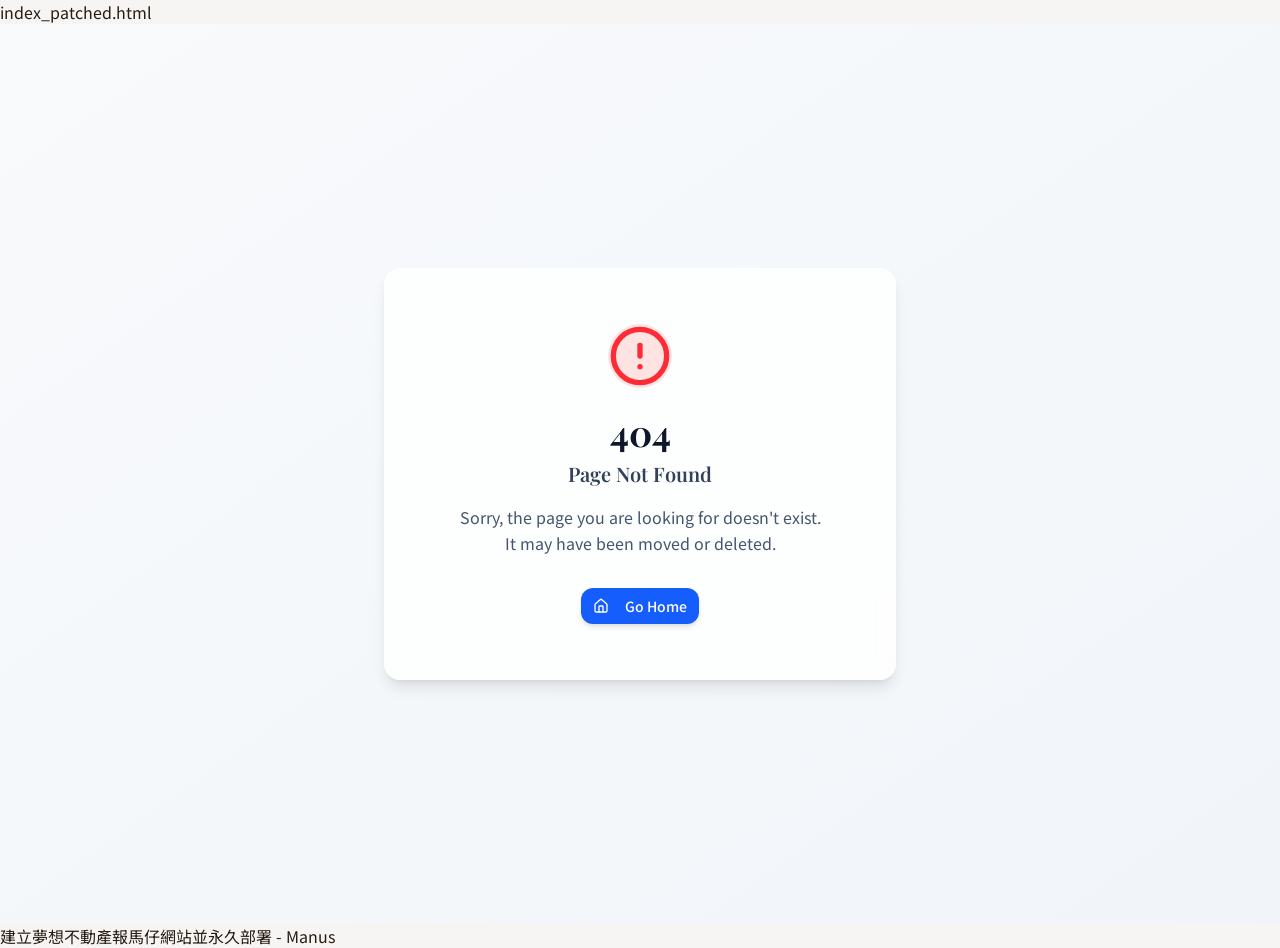
==== commit 2b11e109: "Update print statement from 'Hello' to 'Goodbye'" ====
--- a/index.html
+++ b/index.html
@@ -1,1394 +1,2752 @@
+index_patched.html
+
 <!doctype html>
+
 <html lang="en">
+
 <head>
-  <meta property="og:title" content="桃園報馬仔｜夢想不動產 × 桃園生活情報站" />
-    <meta property="og:description" content="桃園最溫暖的生活情報站！公園、圖書館、親子活動、好康優惠、精選不動產，一站掌握桃園美好生活。" />
-    <meta property="og:image" content="https://dreamestate-taoyuan.vercel.app/og_new.jpg" />
-    <meta property="og:url" content="https://dreamestate-taoyuan.vercel.app/" />
-    <meta property="og:type" content="website" />
-    <meta property="og:locale" content="zh_TW" />
-    <meta property="og:site_name" content="桃園報馬仔" />
-    <meta name="twitter:card" content="summary_large_image" />
-    <meta name="twitter:image" content="https://dreamestate-taoyuan.vercel.app/og_new.jpg" />
-    <meta charset="UTF-8" />
-    <meta
-      name="viewport"
-      content="width=device-width, initial-scale=1.0, maximum-scale=1" />
-    <title>夢想不動產報馬仔｜桃園生活情報站</title>
-    <link rel="preconnect" href="https://fonts.googleapis.com" />
-    <link rel="preconnect" href="https://fonts.gstatic.com" crossorigin />
-    <link href="https://fonts.googleapis.com/css2?family=Noto+Sans+TC:wght@400;500;600;700&family=Playfair+Display:wght@600;700&display=swap" rel="stylesheet" />
-    <script type="module" crossorigin src="/assets/index-u6-ulbok.js"></script>
-    <link rel="stylesheet" crossorigin href="/assets/index-dgyh_5oa.css">
-  
-  <!-- DE Navbar Inject CSS -->
-  <style id="de-navbar-styles">
+
+<meta property="og:title" content="桃園報馬仔｜夢想不動產 × 桃園生活情報站" />
+
+<meta property="og:description" content="桃園最溫暖的生活情報站！公園、圖書館、親子活動、好康優惠、精選不動產，一站掌握桃園美好生活。" />
+
+<meta property="og:image" content="https://dreamestate-taoyuan.vercel.app/og_new.jpg" />
+
+<meta property="og:url" content="https://dreamestate-taoyuan.vercel.app/" />
+
+<meta property="og:type" content="website" />
+
+<meta property="og:locale" content="zh_TW" />
+
+<meta property="og:site_name" content="桃園報馬仔" />
+
+<meta name="twitter:card" content="summary_large_image" />
+
+<meta name="twitter:image" content="https://dreamestate-taoyuan.vercel.app/og_new.jpg" />
+
+<meta charset="UTF-8" />
+
+<meta
+
+name="viewport"
+
+content="width=device-width, initial-scale=1.0, maximum-scale=1" />
+
+<title>夢想不動產報馬仔｜桃園生活情報站</title>
+
+<link rel="preconnect" href="https://fonts.googleapis.com" />
+
+<link rel="preconnect" href="https://fonts.gstatic.com" crossorigin />
+
+<link href="https://fonts.googleapis.com/css2?family=Noto+Sans+TC:wght@400;500;600;700&family=Playfair+Display:wght@600;700&display=swap" rel="stylesheet" />
+
+<script type="module" crossorigin src="/assets/index-u6-ulbok.js"></script>
+
+<link rel="stylesheet" crossorigin href="/assets/index-dgyh_5oa.css">
+
+
+<!-- DE Navbar Inject CSS -->
+
+<style id="de-navbar-styles">
+
+
 
 /* ===== 夢想不動產 DE 導覽列重構樣式 v4（繽紛升級版）===== */
 
+
+
 /* 整體 wrapper */
+
 .de-navbar-wrapper {
-  width: 100%;
-}
+
+width: 100%;
+
+}
+
+
 
 /* 頂部列：Logo + 右側按鈕 */
+
 .de-navbar-top {
-  display: flex;
-  align-items: center;
-  justify-content: space-between;
-  padding: 10px 20px;
-  background: white;
-  border-bottom: 2px solid #e8f5f1;
-}
+
+display: flex;
+
+align-items: center;
+
+justify-content: space-between;
+
+padding: 10px 20px;
+
+background: white;
+
+border-bottom: 2px solid #e8f5f1;
+
+}
+
+
 
 /* Logo 區 */
+
 .de-logo-area {
-  display: flex;
-  align-items: center;
-  gap: 10px;
-  text-decoration: none;
-}
+
+display: flex;
+
+align-items: center;
+
+gap: 10px;
+
+text-decoration: none;
+
+}
+
+
 
 .de-logo-icon {
-  width: 46px;
-  height: 46px;
-  background: linear-gradient(135deg, #2eb89f, #1f8b7f);
-  border-radius: 12px;
-  display: flex;
-  align-items: center;
-  justify-content: center;
-  font-size: 18px;
-  color: white;
-  font-weight: 900;
-  box-shadow: 0 3px 10px rgba(46, 184, 159, 0.3);
-  flex-shrink: 0;
-}
+
+width: 46px;
+
+height: 46px;
+
+background: linear-gradient(135deg, #2eb89f, #1f8b7f);
+
+border-radius: 12px;
+
+display: flex;
+
+align-items: center;
+
+justify-content: center;
+
+font-size: 18px;
+
+color: white;
+
+font-weight: 900;
+
+box-shadow: 0 3px 10px rgba(46, 184, 159, 0.3);
+
+flex-shrink: 0;
+
+}
+
+
 
 .de-logo-text {
-  display: flex;
-  flex-direction: column;
-  justify-content: center;
-}
+
+display: flex;
+
+flex-direction: column;
+
+justify-content: center;
+
+}
+
+
 
 .de-logo-title {
-  display: flex;
-  align-items: baseline;
-  gap: 4px;
-}
+
+display: flex;
+
+align-items: baseline;
+
+gap: 4px;
+
+}
+
+
 
 .de-logo-main {
-  font-size: 22px;
-  font-weight: 800;
-  background: linear-gradient(135deg, #2eb89f, #1f8b7f);
-  -webkit-background-clip: text;
-  -webkit-text-fill-color: transparent;
-  background-clip: text;
-  line-height: 1.2;
-}
+
+font-size: 22px;
+
+font-weight: 800;
+
+background: linear-gradient(135deg, #2eb89f, #1f8b7f);
+
+-webkit-background-clip: text;
+
+-webkit-text-fill-color: transparent;
+
+background-clip: text;
+
+line-height: 1.2;
+
+}
+
+
 
 .de-logo-sub {
-  font-size: 12px;
-  color: #9ca3af;
-  font-weight: 500;
-}
+
+font-size: 12px;
+
+color: #9ca3af;
+
+font-weight: 500;
+
+}
+
+
 
 .de-logo-tagline {
-  font-size: 11px;
-  color: #9ca3af;
-  margin: 0;
-  line-height: 1.4;
-}
+
+font-size: 11px;
+
+color: #9ca3af;
+
+margin: 0;
+
+line-height: 1.4;
+
+}
+
+
 
 /* ===== 右側按鈕區（藥丸型升級）===== */
+
 .de-action-buttons {
-  display: flex;
-  align-items: center;
-  gap: 8px;
-}
+
+display: flex;
+
+align-items: center;
+
+gap: 8px;
+
+}
+
+
 
 /* 官網、粉專：帶邊框的藥丸型按鈕 */
+
 .de-btn-link {
-  display: inline-flex;
-  align-items: center;
-  padding: 8px 18px;
-  color: #2eb89f;
-  font-size: 13px;
-  font-weight: 700;
-  border-radius: 50px;
-  border: 2px solid #2eb89f;
-  text-decoration: none;
-  transition: all 0.3s ease;
-  white-space: nowrap;
-  line-height: 1;
-  cursor: pointer;
-  background: white;
-}
+
+display: inline-flex;
+
+align-items: center;
+
+padding: 8px 18px;
+
+color: #2eb89f;
+
+font-size: 13px;
+
+font-weight: 700;
+
+border-radius: 50px;
+
+border: 2px solid #2eb89f;
+
+text-decoration: none;
+
+transition: all 0.3s ease;
+
+white-space: nowrap;
+
+line-height: 1;
+
+cursor: pointer;
+
+background: white;
+
+}
+
+
 
 .de-btn-link:hover {
-  background-color: #2eb89f;
-  color: white;
-  text-decoration: none;
-  transform: translateY(-2px);
-  box-shadow: 0 4px 12px rgba(46, 184, 159, 0.35);
-}
+
+background-color: #2eb89f;
+
+color: white;
+
+text-decoration: none;
+
+transform: translateY(-2px);
+
+box-shadow: 0 4px 12px rgba(46, 184, 159, 0.35);
+
+}
+
+
 
 /* 加 LINE：強化 LINE 綠色，最突出 */
+
 .de-btn-line {
-  display: inline-flex;
-  align-items: center;
-  padding: 10px 22px;
-  background: linear-gradient(135deg, #06C755, #04a844);
-  color: white !important;
-  font-size: 14px;
-  font-weight: 800;
-  border-radius: 50px;
-  border: none;
-  text-decoration: none;
-  transition: all 0.3s ease;
-  box-shadow: 0 4px 14px rgba(6, 199, 85, 0.45);
-  white-space: nowrap;
-  line-height: 1;
-  cursor: pointer;
-}
+
+display: inline-flex;
+
+align-items: center;
+
+padding: 10px 22px;
+
+background: linear-gradient(135deg, #06C755, #04a844);
+
+color: white !important;
+
+font-size: 14px;
+
+font-weight: 800;
+
+border-radius: 50px;
+
+border: none;
+
+text-decoration: none;
+
+transition: all 0.3s ease;
+
+box-shadow: 0 4px 14px rgba(6, 199, 85, 0.45);
+
+white-space: nowrap;
+
+line-height: 1;
+
+cursor: pointer;
+
+}
+
+
 
 .de-btn-line:hover {
-  background: linear-gradient(135deg, #04a844, #038a38);
-  box-shadow: 0 6px 20px rgba(6, 199, 85, 0.55);
-  transform: translateY(-3px) scale(1.05);
-  text-decoration: none;
-  color: white !important;
-}
+
+background: linear-gradient(135deg, #04a844, #038a38);
+
+box-shadow: 0 6px 20px rgba(6, 199, 85, 0.55);
+
+transform: translateY(-3px) scale(1.05);
+
+text-decoration: none;
+
+color: white !important;
+
+}
+
+
 
 /* ===== 導覽列主選單列 ===== */
+
 .de-navbar-bottom {
-  background: linear-gradient(180deg, #f8fffe 0%, #f0faf8 100%);
-  border-bottom: 1px solid #d4ede8;
-  padding: 8px 20px;
-}
+
+background: linear-gradient(180deg, #f8fffe 0%, #f0faf8 100%);
+
+border-bottom: 1px solid #d4ede8;
+
+padding: 8px 20px;
+
+}
+
+
 
 .de-navbar {
-  display: flex;
-  align-items: center;
-  gap: 8px;
-  flex-wrap: nowrap;
-}
+
+display: flex;
+
+align-items: center;
+
+gap: 8px;
+
+flex-wrap: nowrap;
+
+}
+
+
 
 /* 下拉選單容器 */
+
 .de-nav-dropdown-wrap {
-  position: relative;
-}
+
+position: relative;
+
+}
+
+
 
 /* ===== 導覽列按鈕基礎樣式（加大 + 圓角）===== */
+
 .de-nav-item {
-  display: inline-flex;
-  align-items: center;
-  gap: 5px;
-  padding: 10px 20px;
-  font-size: 14px;
-  font-weight: 700;
-  color: #374151;
-  background: white;
-  border: 2px solid transparent;
-  border-radius: 50px;
-  cursor: pointer;
-  transition: all 0.3s ease;
-  white-space: nowrap;
-  line-height: 1;
-  text-decoration: none;
-  font-family: inherit;
-  box-shadow: 0 2px 6px rgba(0,0,0,0.06);
-}
+
+display: inline-flex;
+
+align-items: center;
+
+gap: 5px;
+
+padding: 10px 20px;
+
+font-size: 14px;
+
+font-weight: 700;
+
+color: #374151;
+
+background: white;
+
+border: 2px solid transparent;
+
+border-radius: 50px;
+
+cursor: pointer;
+
+transition: all 0.3s ease;
+
+white-space: nowrap;
+
+line-height: 1;
+
+text-decoration: none;
+
+font-family: inherit;
+
+box-shadow: 0 2px 6px rgba(0,0,0,0.06);
+
+}
+
+
 
 /* ===== 繽紛色彩：各按鈕獨立配色 ===== */
 
+
+
 /* 🏠 首頁：薄荷綠 */
+
 .de-nav-item.de-nav-home {
-  color: #1f8b7f;
-  border-color: #2eb89f;
-  background: linear-gradient(135deg, #f0faf8, #e0f5f0);
-}
+
+color: #1f8b7f;
+
+border-color: #2eb89f;
+
+background: linear-gradient(135deg, #f0faf8, #e0f5f0);
+
+}
+
+
 
 .de-nav-item.de-nav-home:hover,
+
 .de-nav-item.de-nav-home.de-nav-active {
-  background: linear-gradient(135deg, #2eb89f, #1f8b7f);
-  color: white !important;
-  border-color: transparent;
-  box-shadow: 0 4px 14px rgba(46, 184, 159, 0.45);
-  transform: translateY(-2px) scale(1.04);
-}
+
+background: linear-gradient(135deg, #2eb89f, #1f8b7f);
+
+color: white !important;
+
+border-color: transparent;
+
+box-shadow: 0 4px 14px rgba(46, 184, 159, 0.45);
+
+transform: translateY(-2px) scale(1.04);
+
+}
+
+
 
 /* 📍 認識桃園：橙黃色 */
+
 .de-nav-item.de-nav-taoyuan {
-  color: #c47a00;
-  border-color: #FFB347;
-  background: linear-gradient(135deg, #fff9f0, #fff0d6);
-}
+
+color: #c47a00;
+
+border-color: #FFB347;
+
+background: linear-gradient(135deg, #fff9f0, #fff0d6);
+
+}
+
+
 
 .de-nav-item.de-nav-taoyuan:hover,
+
 .de-nav-item.de-nav-taoyuan.de-nav-active {
-  background: linear-gradient(135deg, #FFB347, #ff9500);
-  color: white !important;
-  border-color: transparent;
-  box-shadow: 0 4px 14px rgba(255, 179, 71, 0.5);
-  transform: translateY(-2px) scale(1.04);
-}
+
+background: linear-gradient(135deg, #FFB347, #ff9500);
+
+color: white !important;
+
+border-color: transparent;
+
+box-shadow: 0 4px 14px rgba(255, 179, 71, 0.5);
+
+transform: translateY(-2px) scale(1.04);
+
+}
+
+
 
 /* 🎡 休閒探索：粉藍色 */
+
 .de-nav-item.de-nav-leisure {
-  color: #0077aa;
-  border-color: #77DDFF;
-  background: linear-gradient(135deg, #f0faff, #d6f2ff);
-}
+
+color: #0077aa;
+
+border-color: #77DDFF;
+
+background: linear-gradient(135deg, #f0faff, #d6f2ff);
+
+}
+
+
 
 .de-nav-item.de-nav-leisure:hover,
+
 .de-nav-item.de-nav-leisure.de-nav-active {
-  background: linear-gradient(135deg, #77DDFF, #33bbee);
-  color: white !important;
-  border-color: transparent;
-  box-shadow: 0 4px 14px rgba(119, 221, 255, 0.55);
-  transform: translateY(-2px) scale(1.04);
-}
+
+background: linear-gradient(135deg, #77DDFF, #33bbee);
+
+color: white !important;
+
+border-color: transparent;
+
+box-shadow: 0 4px 14px rgba(119, 221, 255, 0.55);
+
+transform: translateY(-2px) scale(1.04);
+
+}
+
+
 
 /* 🎁 特約商店：粉紅色 */
+
 .de-nav-item.de-nav-partner {
-  color: #c0436b;
-  border-color: #FFB7C5;
-  background: linear-gradient(135deg, #fff5f7, #ffe0e8);
-}
+
+color: #c0436b;
+
+border-color: #FFB7C5;
+
+background: linear-gradient(135deg, #fff5f7, #ffe0e8);
+
+}
+
+
 
 .de-nav-item.de-nav-partner:hover,
+
 .de-nav-item.de-nav-partner.de-nav-active {
-  background: linear-gradient(135deg, #FFB7C5, #ff7fa0);
-  color: white !important;
-  border-color: transparent;
-  box-shadow: 0 4px 14px rgba(255, 183, 197, 0.6);
-  transform: translateY(-2px) scale(1.04);
-}
+
+background: linear-gradient(135deg, #FFB7C5, #ff7fa0);
+
+color: white !important;
+
+border-color: transparent;
+
+box-shadow: 0 4px 14px rgba(255, 183, 197, 0.6);
+
+transform: translateY(-2px) scale(1.04);
+
+}
+
+
 
 /* 下拉箭頭 */
+
 .de-dropdown-arrow {
-  font-size: 11px;
-  transition: transform 0.25s ease;
-  display: inline-block;
-}
+
+font-size: 11px;
+
+transition: transform 0.25s ease;
+
+display: inline-block;
+
+}
+
+
 
 .de-nav-item-open .de-dropdown-arrow {
-  transform: rotate(180deg);
-}
+
+transform: rotate(180deg);
+
+}
+
+
 
 /* ===== 下拉選單 ===== */
+
 .de-dropdown-menu {
-  position: absolute;
-  top: 100%;
-  left: 0;
-  min-width: 200px;
-  background: white;
-  border: 1px solid #d4ede8;
-  border-radius: 16px;
-  box-shadow: 0 10px 30px rgba(46, 184, 159, 0.18), 0 3px 10px rgba(0,0,0,0.08);
-  padding: 8px;
-  z-index: 1000;
-  opacity: 0;
-  transform: translateY(-8px) scale(0.96);
-  pointer-events: none;
-  transition: opacity 0.2s ease, transform 0.2s ease;
-  margin-top: 6px;
-}
+
+position: absolute;
+
+top: 100%;
+
+left: 0;
+
+min-width: 200px;
+
+background: white;
+
+border: 1px solid #d4ede8;
+
+border-radius: 16px;
+
+box-shadow: 0 10px 30px rgba(46, 184, 159, 0.18), 0 3px 10px rgba(0,0,0,0.08);
+
+padding: 8px;
+
+z-index: 1000;
+
+opacity: 0;
+
+transform: translateY(-8px) scale(0.96);
+
+pointer-events: none;
+
+transition: opacity 0.2s ease, transform 0.2s ease;
+
+margin-top: 6px;
+
+}
+
+
 
 /* 橋接區防止閃退 */
+
 .de-dropdown-menu::before {
-  content: '';
-  position: absolute;
-  top: -10px;
-  left: 0;
-  right: 0;
-  height: 10px;
-  background: transparent;
-}
+
+content: '';
+
+position: absolute;
+
+top: -10px;
+
+left: 0;
+
+right: 0;
+
+height: 10px;
+
+background: transparent;
+
+}
+
+
 
 .de-dropdown-menu.de-dropdown-open {
-  opacity: 1;
-  transform: translateY(0) scale(1);
-  pointer-events: all;
-}
+
+opacity: 1;
+
+transform: translateY(0) scale(1);
+
+pointer-events: all;
+
+}
+
+
 
 /* 下拉選單項目 */
+
 .de-dropdown-item {
-  display: flex;
-  align-items: center;
-  width: 100%;
-  padding: 10px 16px;
-  font-size: 13px;
-  font-weight: 600;
-  color: #374151;
-  background: transparent;
-  border: none;
-  border-radius: 10px;
-  cursor: pointer !important;
-  text-align: left;
-  transition: all 0.2s ease;
-  line-height: 1;
-  white-space: nowrap;
-  font-family: inherit;
-}
+
+display: flex;
+
+align-items: center;
+
+width: 100%;
+
+padding: 10px 16px;
+
+font-size: 13px;
+
+font-weight: 600;
+
+color: #374151;
+
+background: transparent;
+
+border: none;
+
+border-radius: 10px;
+
+cursor: pointer !important;
+
+text-align: left;
+
+transition: all 0.2s ease;
+
+line-height: 1;
+
+white-space: nowrap;
+
+font-family: inherit;
+
+}
+
+
 
 .de-dropdown-item:hover {
-  background: linear-gradient(135deg, #f0faf8, #e0f5f0);
-  color: #1f8b7f;
-  cursor: pointer !important;
-  transform: translateX(3px);
-}
+
+background: linear-gradient(135deg, #f0faf8, #e0f5f0);
+
+color: #1f8b7f;
+
+cursor: pointer !important;
+
+transform: translateX(3px);
+
+}
+
+
 
 .de-dropdown-item.de-dropdown-item-active {
-  background: linear-gradient(135deg, #e0f5f0, #c8ede6);
-  color: #1f8b7f;
-  font-weight: 700;
-}
+
+background: linear-gradient(135deg, #e0f5f0, #c8ede6);
+
+color: #1f8b7f;
+
+font-weight: 700;
+
+}
+
+
 
 /* ===== 響應式 ===== */
+
 @media (max-width: 768px) {
-  .de-navbar-top {
-    flex-wrap: wrap;
-    gap: 8px;
-    padding: 8px 12px;
-  }
-
-  .de-action-buttons {
-    gap: 4px;
-  }
-
-  .de-btn-link {
-    padding: 6px 12px;
-    font-size: 12px;
-  }
-
-  .de-btn-line {
-    padding: 8px 16px;
-    font-size: 13px;
-  }
-
-  .de-navbar {
-    flex-wrap: wrap;
-    gap: 6px;
-    padding: 6px 12px;
-  }
-
-  .de-nav-item {
-    padding: 8px 14px;
-    font-size: 13px;
-  }
-}
+
+.de-navbar-top {
+
+flex-wrap: wrap;
+
+gap: 8px;
+
+padding: 8px 12px;
+
+}
+
+
+
+.de-action-buttons {
+
+gap: 4px;
+
+}
+
+
+
+.de-btn-link {
+
+padding: 6px 12px;
+
+font-size: 12px;
+
+}
+
+
+
+.de-btn-line {
+
+padding: 8px 16px;
+
+font-size: 13px;
+
+}
+
+
+
+.de-navbar {
+
+flex-wrap: wrap;
+
+gap: 6px;
+
+padding: 6px 12px;
+
+}
+
+
+
+.de-nav-item {
+
+padding: 8px 14px;
+
+font-size: 13px;
+
+}
+
+}
+
+
 
 @media (max-width: 480px) {
-  .de-logo-main {
-    font-size: 18px;
-  }
-
-  .de-logo-icon {
-    width: 40px;
-    height: 40px;
-    font-size: 15px;
-  }
-}
+
+.de-logo-main {
+
+font-size: 18px;
+
+}
+
+
+
+.de-logo-icon {
+
+width: 40px;
+
+height: 40px;
+
+font-size: 15px;
+
+}
+
+}
+
+
 
 </style>
+
 </head>
 
-  <body>
-    <script id="manus-runtime">window.__MANUS_HOST_DEV__ = false;
+
+
+<body>
+
+<script id="manus-runtime">window.__MANUS_HOST_DEV__ = false;
+
 (function(){"use strict";var Mr={exports:{}},Kn={};/**
- * @license React
- * react-jsx-runtime.production.js
- *
- * Copyright (c) Meta Platforms, Inc. and affiliates.
- *
- * This source code is licensed under the MIT license found in the
- * LICENSE file in the root directory of this source tree.
- */var $c;function um(){if($c)return Kn;$c=1;var r=Symbol.for("react.transitional.element"),i=Symbol.for("react.fragment");function c(s,d,m){var x=null;if(m!==void 0&&(x=""+m),d.key!==void 0&&(x=""+d.key),"key"in d){m={};for(var R in d)R!=="key"&&(m[R]=d[R])}else m=d;return d=m.ref,{$$typeof:r,type:s,key:x,ref:d!==void 0?d:null,props:m}}return Kn.Fragment=i,Kn.jsx=c,Kn.jsxs=c,Kn}var Fc;function dm(){return Fc||(Fc=1,Mr.exports=um()),Mr.exports}var h=dm(),Ar={exports:{}},Pn={},Rr={exports:{}},Nr={};/**
- * @license React
- * scheduler.production.js
- *
- * Copyright (c) Meta Platforms, Inc. and affiliates.
- *
- * This source code is licensed under the MIT license found in the
- * LICENSE file in the root directory of this source tree.
- */var Ic;function fm(){return Ic||(Ic=1,function(r){function i(A,q){var B=A.length;A.push(q);t:for(;0<B;){var bt=B-1>>>1,p=A[bt];if(0<d(p,q))A[bt]=q,A[B]=p,B=bt;else break t}}function c(A){return A.length===0?null:A[0]}function s(A){if(A.length===0)return null;var q=A[0],B=A.pop();if(B!==q){A[0]=B;t:for(var bt=0,p=A.length,O=p>>>1;bt<O;){var X=2*(bt+1)-1,G=A[X],Z=X+1,st=A[Z];if(0>d(G,B))Z<p&&0>d(st,G)?(A[bt]=st,A[Z]=B,bt=Z):(A[bt]=G,A[X]=B,bt=X);else if(Z<p&&0>d(st,B))A[bt]=st,A[Z]=B,bt=Z;else break t}}return q}function d(A,q){var B=A.sortIndex-q.sortIndex;return B!==0?B:A.id-q.id}if(r.unstable_now=void 0,typeof performance=="object"&&typeof performance.now=="function"){var m=performance;r.unstable_now=function(){return m.now()}}else{var x=Date,R=x.now();r.unstable_now=function(){return x.now()-R}}var C=[],v=[],D=1,j=null,J=3,at=!1,$=!1,nt=!1,ct=!1,ht=typeof setTimeout=="function"?setTimeout:null,St=typeof clearTimeout=="function"?clearTimeout:null,_=typeof setImmediate<"u"?setImmediate:null;function Y(A){for(var q=c(v);q!==null;){if(q.callback===null)s(v);else if(q.startTime<=A)s(v),q.sortIndex=q.expirationTime,i(C,q);else break;q=c(v)}}function H(A){if(nt=!1,Y(A),!$)if(c(C)!==null)$=!0,it||(it=!0,Bt());else{var q=c(v);q!==null&&Mt(H,q.startTime-A)}}var it=!1,rt=-1,V=5,xt=-1;function Be(){return ct?!0:!(r.unstable_now()-xt<V)}function te(){if(ct=!1,it){var A=r.unstable_now();xt=A;var q=!0;try{t:{$=!1,nt&&(nt=!1,St(rt),rt=-1),at=!0;var B=J;try{e:{for(Y(A),j=c(C);j!==null&&!(j.expirationTime>A&&Be());){var bt=j.callback;if(typeof bt=="function"){j.callback=null,J=j.priorityLevel;var p=bt(j.expirationTime<=A);if(A=r.unstable_now(),typeof p=="function"){j.callback=p,Y(A),q=!0;break e}j===c(C)&&s(C),Y(A)}else s(C);j=c(C)}if(j!==null)q=!0;else{var O=c(v);O!==null&&Mt(H,O.startTime-A),q=!1}}break t}finally{j=null,J=B,at=!1}q=void 0}}finally{q?Bt():it=!1}}}var Bt;if(typeof _=="function")Bt=function(){_(te)};else if(typeof MessageChannel<"u"){var me=new MessageChannel,Se=me.port2;me.port1.onmessage=te,Bt=function(){Se.postMessage(null)}}else Bt=function(){ht(te,0)};function Mt(A,q){rt=ht(function(){A(r.unstable_now())},q)}r.unstable_IdlePriority=5,r.unstable_ImmediatePriority=1,r.unstable_LowPriority=4,r.unstable_NormalPriority=3,r.unstable_Profiling=null,r.unstable_UserBlockingPriority=2,r.unstable_cancelCallback=function(A){A.callback=null},r.unstable_forceFrameRate=function(A){0>A||125<A?console.error("forceFrameRate takes a positive int between 0 and 125, forcing frame rates higher than 125 fps is not supported"):V=0<A?Math.floor(1e3/A):5},r.unstable_getCurrentPriorityLevel=function(){return J},r.unstable_next=function(A){switch(J){case 1:case 2:case 3:var q=3;break;default:q=J}var B=J;J=q;try{return A()}finally{J=B}},r.unstable_requestPaint=function(){ct=!0},r.unstable_runWithPriority=function(A,q){switch(A){case 1:case 2:case 3:case 4:case 5:break;default:A=3}var B=J;J=A;try{return q()}finally{J=B}},r.unstable_scheduleCallback=function(A,q,B){var bt=r.unstable_now();switch(typeof B=="object"&&B!==null?(B=B.delay,B=typeof B=="number"&&0<B?bt+B:bt):B=bt,A){case 1:var p=-1;break;case 2:p=250;break;case 5:p=1073741823;break;case 4:p=1e4;break;default:p=5e3}return p=B+p,A={id:D++,callback:q,priorityLevel:A,startTime:B,expirationTime:p,sortIndex:-1},B>bt?(A.sortIndex=B,i(v,A),c(C)===null&&A===c(v)&&(nt?(St(rt),rt=-1):nt=!0,Mt(H,B-bt))):(A.sortIndex=p,i(C,A),$||at||($=!0,it||(it=!0,Bt()))),A},r.unstable_shouldYield=Be,r.unstable_wrapCallback=function(A){var q=J;return function(){var B=J;J=q;try{return A.apply(this,arguments)}finally{J=B}}}}(Nr)),Nr}var tu;function hm(){return tu||(tu=1,Rr.exports=fm()),Rr.exports}var zr={exports:{}},ut={};/**
- * @license React
- * react.production.js
- *
- * Copyright (c) Meta Platforms, Inc. and affiliates.
- *
- * This source code is licensed under the MIT license found in the
- * LICENSE file in the root directory of this source tree.
- */var eu;function mm(){if(eu)return ut;eu=1;var r=Symbol.for("react.transitional.element"),i=Symbol.for("react.portal"),c=Symbol.for("react.fragment"),s=Symbol.for("react.strict_mode"),d=Symbol.for("react.profiler"),m=Symbol.for("react.consumer"),x=Symbol.for("react.context"),R=Symbol.for("react.forward_ref"),C=Symbol.for("react.suspense"),v=Symbol.for("react.memo"),D=Symbol.for("react.lazy"),j=Symbol.iterator;function J(p){return p===null||typeof p!="object"?null:(p=j&&p[j]||p["@@iterator"],typeof p=="function"?p:null)}var at={isMounted:function(){return!1},enqueueForceUpdate:function(){},enqueueReplaceState:function(){},enqueueSetState:function(){}},$=Object.assign,nt={};function ct(p,O,X){this.props=p,this.context=O,this.refs=nt,this.updater=X||at}ct.prototype.isReactComponent={},ct.prototype.setState=function(p,O){if(typeof p!="object"&&typeof p!="function"&&p!=null)throw Error("takes an object of state variables to update or a function which returns an object of state variables.");this.updater.enqueueSetState(this,p,O,"setState")},ct.prototype.forceUpdate=function(p){this.updater.enqueueForceUpdate(this,p,"forceUpdate")};function ht(){}ht.prototype=ct.prototype;function St(p,O,X){this.props=p,this.context=O,this.refs=nt,this.updater=X||at}var _=St.prototype=new ht;_.constructor=St,$(_,ct.prototype),_.isPureReactComponent=!0;var Y=Array.isArray,H={H:null,A:null,T:null,S:null,V:null},it=Object.prototype.hasOwnProperty;function rt(p,O,X,G,Z,st){return X=st.ref,{$$typeof:r,type:p,key:O,ref:X!==void 0?X:null,props:st}}function V(p,O){return rt(p.type,O,void 0,void 0,void 0,p.props)}function xt(p){return typeof p=="object"&&p!==null&&p.$$typeof===r}function Be(p){var O={"=":"=0",":":"=2"};return"$"+p.replace(/[=:]/g,function(X){return O[X]})}var te=/\/+/g;function Bt(p,O){return typeof p=="object"&&p!==null&&p.key!=null?Be(""+p.key):O.toString(36)}function me(){}function Se(p){switch(p.status){case"fulfilled":return p.value;case"rejected":throw p.reason;default:switch(typeof p.status=="string"?p.then(me,me):(p.status="pending",p.then(function(O){p.status==="pending"&&(p.status="fulfilled",p.value=O)},function(O){p.status==="pending"&&(p.status="rejected",p.reason=O)})),p.status){case"fulfilled":return p.value;case"rejected":throw p.reason}}throw p}function Mt(p,O,X,G,Z){var st=typeof p;(st==="undefined"||st==="boolean")&&(p=null);var I=!1;if(p===null)I=!0;else switch(st){case"bigint":case"string":case"number":I=!0;break;case"object":switch(p.$$typeof){case r:case i:I=!0;break;case D:return I=p._init,Mt(I(p._payload),O,X,G,Z)}}if(I)return Z=Z(p),I=G===""?"."+Bt(p,0):G,Y(Z)?(X="",I!=null&&(X=I.replace(te,"$&/")+"/"),Mt(Z,O,X,"",function(Jt){return Jt})):Z!=null&&(xt(Z)&&(Z=V(Z,X+(Z.key==null||p&&p.key===Z.key?"":(""+Z.key).replace(te,"$&/")+"/")+I)),O.push(Z)),1;I=0;var gt=G===""?".":G+":";if(Y(p))for(var Tt=0;Tt<p.length;Tt++)G=p[Tt],st=gt+Bt(G,Tt),I+=Mt(G,O,X,st,Z);else if(Tt=J(p),typeof Tt=="function")for(p=Tt.call(p),Tt=0;!(G=p.next()).done;)G=G.value,st=gt+Bt(G,Tt++),I+=Mt(G,O,X,st,Z);else if(st==="object"){if(typeof p.then=="function")return Mt(Se(p),O,X,G,Z);throw O=String(p),Error("Objects are not valid as a React child (found: "+(O==="[object Object]"?"object with keys {"+Object.keys(p).join(", ")+"}":O)+"). If you meant to render a collection of children, use an array instead.")}return I}function A(p,O,X){if(p==null)return p;var G=[],Z=0;return Mt(p,G,"","",function(st){return O.call(X,st,Z++)}),G}function q(p){if(p._status===-1){var O=p._result;O=O(),O.then(function(X){(p._status===0||p._status===-1)&&(p._status=1,p._result=X)},function(X){(p._status===0||p._status===-1)&&(p._status=2,p._result=X)}),p._status===-1&&(p._status=0,p._result=O)}if(p._status===1)return p._result.default;throw p._result}var B=typeof reportError=="function"?reportError:function(p){if(typeof window=="object"&&typeof window.ErrorEvent=="function"){var O=new window.ErrorEvent("error",{bubbles:!0,cancelable:!0,message:typeof p=="object"&&p!==null&&typeof p.message=="string"?String(p.message):String(p),error:p});if(!window.dispatchEvent(O))return}else if(typeof process=="object"&&typeof process.emit=="function"){process.emit("uncaughtException",p);return}console.error(p)};function bt(){}return ut.Children={map:A,forEach:function(p,O,X){A(p,function(){O.apply(this,arguments)},X)},count:function(p){var O=0;return A(p,function(){O++}),O},toArray:function(p){return A(p,function(O){return O})||[]},only:function(p){if(!xt(p))throw Error("React.Children.only expected to receive a single React element child.");return p}},ut.Component=ct,ut.Fragment=c,ut.Profiler=d,ut.PureComponent=St,ut.StrictMode=s,ut.Suspense=C,ut.__CLIENT_INTERNALS_DO_NOT_USE_OR_WARN_USERS_THEY_CANNOT_UPGRADE=H,ut.__COMPILER_RUNTIME={__proto__:null,c:function(p){return H.H.useMemoCache(p)}},ut.cache=function(p){return function(){return p.apply(null,arguments)}},ut.cloneElement=function(p,O,X){if(p==null)throw Error("The argument must be a React element, but you passed "+p+".");var G=$({},p.props),Z=p.key,st=void 0;if(O!=null)for(I in O.ref!==void 0&&(st=void 0),O.key!==void 0&&(Z=""+O.key),O)!it.call(O,I)||I==="key"||I==="__self"||I==="__source"||I==="ref"&&O.ref===void 0||(G[I]=O[I]);var I=arguments.length-2;if(I===1)G.children=X;else if(1<I){for(var gt=Array(I),Tt=0;Tt<I;Tt++)gt[Tt]=arguments[Tt+2];G.children=gt}return rt(p.type,Z,void 0,void 0,st,G)},ut.createContext=function(p){return p={$$typeof:x,_currentValue:p,_currentValue2:p,_threadCount:0,Provider:null,Consumer:null},p.Provider=p,p.Consumer={$$typeof:m,_context:p},p},ut.createElement=function(p,O,X){var G,Z={},st=null;if(O!=null)for(G in O.key!==void 0&&(st=""+O.key),O)it.call(O,G)&&G!=="key"&&G!=="__self"&&G!=="__source"&&(Z[G]=O[G]);var I=arguments.length-2;if(I===1)Z.children=X;else if(1<I){for(var gt=Array(I),Tt=0;Tt<I;Tt++)gt[Tt]=arguments[Tt+2];Z.children=gt}if(p&&p.defaultProps)for(G in I=p.defaultProps,I)Z[G]===void 0&&(Z[G]=I[G]);return rt(p,st,void 0,void 0,null,Z)},ut.createRef=function(){return{current:null}},ut.forwardRef=function(p){return{$$typeof:R,render:p}},ut.isValidElement=xt,ut.lazy=function(p){return{$$typeof:D,_payload:{_status:-1,_result:p},_init:q}},ut.memo=function(p,O){return{$$typeof:v,type:p,compare:O===void 0?null:O}},ut.startTransition=function(p){var O=H.T,X={};H.T=X;try{var G=p(),Z=H.S;Z!==null&&Z(X,G),typeof G=="object"&&G!==null&&typeof G.then=="function"&&G.then(bt,B)}catch(st){B(st)}finally{H.T=O}},ut.unstable_useCacheRefresh=function(){return H.H.useCacheRefresh()},ut.use=function(p){return H.H.use(p)},ut.useActionState=function(p,O,X){return H.H.useActionState(p,O,X)},ut.useCallback=function(p,O){return H.H.useCallback(p,O)},ut.useContext=function(p){return H.H.useContext(p)},ut.useDebugValue=function(){},ut.useDeferredValue=function(p,O){return H.H.useDeferredValue(p,O)},ut.useEffect=function(p,O,X){var G=H.H;if(typeof X=="function")throw Error("useEffect CRUD overload is not enabled in this build of React.");return G.useEffect(p,O)},ut.useId=function(){return H.H.useId()},ut.useImperativeHandle=function(p,O,X){return H.H.useImperativeHandle(p,O,X)},ut.useInsertionEffect=function(p,O){return H.H.useInsertionEffect(p,O)},ut.useLayoutEffect=function(p,O){return H.H.useLayoutEffect(p,O)},ut.useMemo=function(p,O){return H.H.useMemo(p,O)},ut.useOptimistic=function(p,O){return H.H.useOptimistic(p,O)},ut.useReducer=function(p,O,X){return H.H.useReducer(p,O,X)},ut.useRef=function(p){return H.H.useRef(p)},ut.useState=function(p){return H.H.useState(p)},ut.useSyncExternalStore=function(p,O,X){return H.H.useSyncExternalStore(p,O,X)},ut.useTransition=function(){return H.H.useTransition()},ut.version="19.1.1",ut}var lu;function _r(){return lu||(lu=1,zr.exports=mm()),zr.exports}var kr={exports:{}},he={};/**
- * @license React
- * react-dom.production.js
- *
- * Copyright (c) Meta Platforms, Inc. and affiliates.
- *
- * This source code is licensed under the MIT license found in the
- * LICENSE file in the root directory of this source tree.
- */var au;function gm(){if(au)return he;au=1;var r=_r();function i(C){var v="https://react.dev/errors/"+C;if(1<arguments.length){v+="?args[]="+encodeURIComponent(arguments[1]);for(var D=2;D<arguments.length;D++)v+="&args[]="+encodeURIComponent(arguments[D])}return"Minified React error #"+C+"; visit "+v+" for the full message or use the non-minified dev environment for full errors and additional helpful warnings."}function c(){}var s={d:{f:c,r:function(){throw Error(i(522))},D:c,C:c,L:c,m:c,X:c,S:c,M:c},p:0,findDOMNode:null},d=Symbol.for("react.portal");function m(C,v,D){var j=3<arguments.length&&arguments[3]!==void 0?arguments[3]:null;return{$$typeof:d,key:j==null?null:""+j,children:C,containerInfo:v,implementation:D}}var x=r.__CLIENT_INTERNALS_DO_NOT_USE_OR_WARN_USERS_THEY_CANNOT_UPGRADE;function R(C,v){if(C==="font")return"";if(typeof v=="string")return v==="use-credentials"?v:""}return he.__DOM_INTERNALS_DO_NOT_USE_OR_WARN_USERS_THEY_CANNOT_UPGRADE=s,he.createPortal=function(C,v){var D=2<arguments.length&&arguments[2]!==void 0?arguments[2]:null;if(!v||v.nodeType!==1&&v.nodeType!==9&&v.nodeType!==11)throw Error(i(299));return m(C,v,null,D)},he.flushSync=function(C){var v=x.T,D=s.p;try{if(x.T=null,s.p=2,C)return C()}finally{x.T=v,s.p=D,s.d.f()}},he.preconnect=function(C,v){typeof C=="string"&&(v?(v=v.crossOrigin,v=typeof v=="string"?v==="use-credentials"?v:"":void 0):v=null,s.d.C(C,v))},he.prefetchDNS=function(C){typeof C=="string"&&s.d.D(C)},he.preinit=function(C,v){if(typeof C=="string"&&v&&typeof v.as=="string"){var D=v.as,j=R(D,v.crossOrigin),J=typeof v.integrity=="string"?v.integrity:void 0,at=typeof v.fetchPriority=="string"?v.fetchPriority:void 0;D==="style"?s.d.S(C,typeof v.precedence=="string"?v.precedence:void 0,{crossOrigin:j,integrity:J,fetchPriority:at}):D==="script"&&s.d.X(C,{crossOrigin:j,integrity:J,fetchPriority:at,nonce:typeof v.nonce=="string"?v.nonce:void 0})}},he.preinitModule=function(C,v){if(typeof C=="string")if(typeof v=="object"&&v!==null){if(v.as==null||v.as==="script"){var D=R(v.as,v.crossOrigin);s.d.M(C,{crossOrigin:D,integrity:typeof v.integrity=="string"?v.integrity:void 0,nonce:typeof v.nonce=="string"?v.nonce:void 0})}}else v==null&&s.d.M(C)},he.preload=function(C,v){if(typeof C=="string"&&typeof v=="object"&&v!==null&&typeof v.as=="string"){var D=v.as,j=R(D,v.crossOrigin);s.d.L(C,D,{crossOrigin:j,integrity:typeof v.integrity=="string"?v.integrity:void 0,nonce:typeof v.nonce=="string"?v.nonce:void 0,type:typeof v.type=="string"?v.type:void 0,fetchPriority:typeof v.fetchPriority=="string"?v.fetchPriority:void 0,referrerPolicy:typeof v.referrerPolicy=="string"?v.referrerPolicy:void 0,imageSrcSet:typeof v.imageSrcSet=="string"?v.imageSrcSet:void 0,imageSizes:typeof v.imageSizes=="string"?v.imageSizes:void 0,media:typeof v.media=="string"?v.media:void 0})}},he.preloadModule=function(C,v){if(typeof C=="string")if(v){var D=R(v.as,v.crossOrigin);s.d.m(C,{as:typeof v.as=="string"&&v.as!=="script"?v.as:void 0,crossOrigin:D,integrity:typeof v.integrity=="string"?v.integrity:void 0})}else s.d.m(C)},he.requestFormReset=function(C){s.d.r(C)},he.unstable_batchedUpdates=function(C,v){return C(v)},he.useFormState=function(C,v,D){return x.H.useFormState(C,v,D)},he.useFormStatus=function(){return x.H.useHostTransitionStatus()},he.version="19.1.1",he}var nu;function pm(){if(nu)return kr.exports;nu=1;function r(){if(!(typeof __REACT_DEVTOOLS_GLOBAL_HOOK__>"u"||typeof __REACT_DEVTOOLS_GLOBAL_HOOK__.checkDCE!="function"))try{__REACT_DEVTOOLS_GLOBAL_HOOK__.checkDCE(r)}catch(i){console.error(i)}}return r(),kr.exports=gm(),kr.exports}/**
- * @license React
- * react-dom-client.production.js
- *
- * Copyright (c) Meta Platforms, Inc. and affiliates.
- *
- * This source code is licensed under the MIT license found in the
- * LICENSE file in the root directory of this source tree.
- */var ou;function ym(){if(ou)return Pn;ou=1;var r=hm(),i=_r(),c=pm();function s(t){var e="https://react.dev/errors/"+t;if(1<arguments.length){e+="?args[]="+encodeURIComponent(arguments[1]);for(var l=2;l<arguments.length;l++)e+="&args[]="+encodeURIComponent(arguments[l])}return"Minified React error #"+t+"; visit "+e+" for the full message or use the non-minified dev environment for full errors and additional helpful warnings."}function d(t){return!(!t||t.nodeType!==1&&t.nodeType!==9&&t.nodeType!==11)}function m(t){var e=t,l=t;if(t.alternate)for(;e.return;)e=e.return;else{t=e;do e=t,(e.flags&4098)!==0&&(l=e.return),t=e.return;while(t)}return e.tag===3?l:null}function x(t){if(t.tag===13){var e=t.memoizedState;if(e===null&&(t=t.alternate,t!==null&&(e=t.memoizedState)),e!==null)return e.dehydrated}return null}function R(t){if(m(t)!==t)throw Error(s(188))}function C(t){var e=t.alternate;if(!e){if(e=m(t),e===null)throw Error(s(188));return e!==t?null:t}for(var l=t,a=e;;){var n=l.return;if(n===null)break;var o=n.alternate;if(o===null){if(a=n.return,a!==null){l=a;continue}break}if(n.child===o.child){for(o=n.child;o;){if(o===l)return R(n),t;if(o===a)return R(n),e;o=o.sibling}throw Error(s(188))}if(l.return!==a.return)l=n,a=o;else{for(var u=!1,f=n.child;f;){if(f===l){u=!0,l=n,a=o;break}if(f===a){u=!0,a=n,l=o;break}f=f.sibling}if(!u){for(f=o.child;f;){if(f===l){u=!0,l=o,a=n;break}if(f===a){u=!0,a=o,l=n;break}f=f.sibling}if(!u)throw Error(s(189))}}if(l.alternate!==a)throw Error(s(190))}if(l.tag!==3)throw Error(s(188));return l.stateNode.current===l?t:e}function v(t){var e=t.tag;if(e===5||e===26||e===27||e===6)return t;for(t=t.child;t!==null;){if(e=v(t),e!==null)return e;t=t.sibling}return null}var D=Object.assign,j=Symbol.for("react.element"),J=Symbol.for("react.transitional.element"),at=Symbol.for("react.portal"),$=Symbol.for("react.fragment"),nt=Symbol.for("react.strict_mode"),ct=Symbol.for("react.profiler"),ht=Symbol.for("react.provider"),St=Symbol.for("react.consumer"),_=Symbol.for("react.context"),Y=Symbol.for("react.forward_ref"),H=Symbol.for("react.suspense"),it=Symbol.for("react.suspense_list"),rt=Symbol.for("react.memo"),V=Symbol.for("react.lazy"),xt=Symbol.for("react.activity"),Be=Symbol.for("react.memo_cache_sentinel"),te=Symbol.iterator;function Bt(t){return t===null||typeof t!="object"?null:(t=te&&t[te]||t["@@iterator"],typeof t=="function"?t:null)}var me=Symbol.for("react.client.reference");function Se(t){if(t==null)return null;if(typeof t=="function")return t.$$typeof===me?null:t.displayName||t.name||null;if(typeof t=="string")return t;switch(t){case $:return"Fragment";case ct:return"Profiler";case nt:return"StrictMode";case H:return"Suspense";case it:return"SuspenseList";case xt:return"Activity"}if(typeof t=="object")switch(t.$$typeof){case at:return"Portal";case _:return(t.displayName||"Context")+".Provider";case St:return(t._context.displayName||"Context")+".Consumer";case Y:var e=t.render;return t=t.displayName,t||(t=e.displayName||e.name||"",t=t!==""?"ForwardRef("+t+")":"ForwardRef"),t;case rt:return e=t.displayName||null,e!==null?e:Se(t.type)||"Memo";case V:e=t._payload,t=t._init;try{return Se(t(e))}catch{}}return null}var Mt=Array.isArray,A=i.__CLIENT_INTERNALS_DO_NOT_USE_OR_WARN_USERS_THEY_CANNOT_UPGRADE,q=c.__DOM_INTERNALS_DO_NOT_USE_OR_WARN_USERS_THEY_CANNOT_UPGRADE,B={pending:!1,data:null,method:null,action:null},bt=[],p=-1;function O(t){return{current:t}}function X(t){0>p||(t.current=bt[p],bt[p]=null,p--)}function G(t,e){p++,bt[p]=t.current,t.current=e}var Z=O(null),st=O(null),I=O(null),gt=O(null);function Tt(t,e){switch(G(I,e),G(st,t),G(Z,null),e.nodeType){case 9:case 11:t=(t=e.documentElement)&&(t=t.namespaceURI)?Hh(t):0;break;default:if(t=e.tagName,e=e.namespaceURI)e=Hh(e),t=Uh(e,t);else switch(t){case"svg":t=1;break;case"math":t=2;break;default:t=0}}X(Z),G(Z,t)}function Jt(){X(Z),X(st),X(I)}function Ke(t){t.memoizedState!==null&&G(gt,t);var e=Z.current,l=Uh(e,t.type);e!==l&&(G(st,t),G(Z,l))}function Ce(t){st.current===t&&(X(Z),X(st)),gt.current===t&&(X(gt),Wo._currentValue=B)}var Pe=Object.prototype.hasOwnProperty,yl=r.unstable_scheduleCallback,sn=r.unstable_cancelCallback,Ca=r.unstable_shouldYield,ri=r.unstable_requestPaint,ge=r.unstable_now,si=r.unstable_getCurrentPriorityLevel,Ul=r.unstable_ImmediatePriority,Fn=r.unstable_UserBlockingPriority,nl=r.unstable_NormalPriority,ci=r.unstable_LowPriority,Gl=r.unstable_IdlePriority,ui=r.log,Ea=r.unstable_setDisableYieldValue,ql=null,Wt=null;function Je(t){if(typeof ui=="function"&&Ea(t),Wt&&typeof Wt.setStrictMode=="function")try{Wt.setStrictMode(ql,t)}catch{}}var $t=Math.clz32?Math.clz32:fi,di=Math.log,Ta=Math.LN2;function fi(t){return t>>>=0,t===0?32:31-(di(t)/Ta|0)|0}var L=256,cn=4194304;function vl(t){var e=t&42;if(e!==0)return e;switch(t&-t){case 1:return 1;case 2:return 2;case 4:return 4;case 8:return 8;case 16:return 16;case 32:return 32;case 64:return 64;case 128:return 128;case 256:case 512:case 1024:case 2048:case 4096:case 8192:case 16384:case 32768:case 65536:case 131072:case 262144:case 524288:case 1048576:case 2097152:return t&4194048;case 4194304:case 8388608:case 16777216:case 33554432:return t&62914560;case 67108864:return 67108864;case 134217728:return 134217728;case 268435456:return 268435456;case 536870912:return 536870912;case 1073741824:return 0;default:return t}}function un(t,e,l){var a=t.pendingLanes;if(a===0)return 0;var n=0,o=t.suspendedLanes,u=t.pingedLanes;t=t.warmLanes;var f=a&134217727;return f!==0?(a=f&~o,a!==0?n=vl(a):(u&=f,u!==0?n=vl(u):l||(l=f&~t,l!==0&&(n=vl(l))))):(f=a&~o,f!==0?n=vl(f):u!==0?n=vl(u):l||(l=a&~t,l!==0&&(n=vl(l)))),n===0?0:e!==0&&e!==n&&(e&o)===0&&(o=n&-n,l=e&-e,o>=l||o===32&&(l&4194048)!==0)?e:n}function Dt(t,e){return(t.pendingLanes&~(t.suspendedLanes&~t.pingedLanes)&e)===0}function In(t,e){switch(t){case 1:case 2:case 4:case 8:case 64:return e+250;case 16:case 32:case 128:case 256:case 512:case 1024:case 2048:case 4096:case 8192:case 16384:case 32768:case 65536:case 131072:case 262144:case 524288:case 1048576:case 2097152:return e+5e3;case 4194304:case 8388608:case 16777216:case 33554432:return-1;case 67108864:case 134217728:case 268435456:case 536870912:case 1073741824:return-1;default:return-1}}function to(){var t=L;return L<<=1,(L&4194048)===0&&(L=256),t}function hi(){var t=cn;return cn<<=1,(cn&62914560)===0&&(cn=4194304),t}function eo(t){for(var e=[],l=0;31>l;l++)e.push(t);return e}function Da(t,e){t.pendingLanes|=e,e!==268435456&&(t.suspendedLanes=0,t.pingedLanes=0,t.warmLanes=0)}function Ir(t,e,l,a,n,o){var u=t.pendingLanes;t.pendingLanes=l,t.suspendedLanes=0,t.pingedLanes=0,t.warmLanes=0,t.expiredLanes&=l,t.entangledLanes&=l,t.errorRecoveryDisabledLanes&=l,t.shellSuspendCounter=0;var f=t.entanglements,g=t.expirationTimes,S=t.hiddenUpdates;for(l=u&~l;0<l;){var N=31-$t(l),k=1<<N;f[N]=0,g[N]=-1;var E=S[N];if(E!==null)for(S[N]=null,N=0;N<E.length;N++){var T=E[N];T!==null&&(T.lane&=-536870913)}l&=~k}a!==0&&mi(t,a,0),o!==0&&n===0&&t.tag!==0&&(t.suspendedLanes|=o&~(u&~e))}function mi(t,e,l){t.pendingLanes|=e,t.suspendedLanes&=~e;var a=31-$t(e);t.entangledLanes|=e,t.entanglements[a]=t.entanglements[a]|1073741824|l&4194090}function gi(t,e){var l=t.entangledLanes|=e;for(t=t.entanglements;l;){var a=31-$t(l),n=1<<a;n&e|t[a]&e&&(t[a]|=e),l&=~n}}function lo(t){switch(t){case 2:t=1;break;case 8:t=4;break;case 32:t=16;break;case 256:case 512:case 1024:case 2048:case 4096:case 8192:case 16384:case 32768:case 65536:case 131072:case 262144:case 524288:case 1048576:case 2097152:case 4194304:case 8388608:case 16777216:case 33554432:t=128;break;case 268435456:t=134217728;break;default:t=0}return t}function ao(t){return t&=-t,2<t?8<t?(t&134217727)!==0?32:268435456:8:2}function pi(){var t=q.p;return t!==0?t:(t=window.event,t===void 0?32:nm(t.type))}function ts(t,e){var l=q.p;try{return q.p=t,e()}finally{q.p=l}}var ol=Math.random().toString(36).slice(2),ee="__reactFiber$"+ol,pe="__reactProps$"+ol,Yl="__reactContainer$"+ol,no="__reactEvents$"+ol,es="__reactListeners$"+ol,ls="__reactHandles$"+ol,yi="__reactResources$"+ol,Ma="__reactMarker$"+ol;function oo(t){delete t[ee],delete t[pe],delete t[no],delete t[es],delete t[ls]}function Vl(t){var e=t[ee];if(e)return e;for(var l=t.parentNode;l;){if(e=l[Yl]||l[ee]){if(l=e.alternate,e.child!==null||l!==null&&l.child!==null)for(t=Vh(t);t!==null;){if(l=t[ee])return l;t=Vh(t)}return e}t=l,l=t.parentNode}return null}function Xl(t){if(t=t[ee]||t[Yl]){var e=t.tag;if(e===5||e===6||e===13||e===26||e===27||e===3)return t}return null}function Aa(t){var e=t.tag;if(e===5||e===26||e===27||e===6)return t.stateNode;throw Error(s(33))}function Zl(t){var e=t[yi];return e||(e=t[yi]={hoistableStyles:new Map,hoistableScripts:new Map}),e}function Vt(t){t[Ma]=!0}var vi=new Set,bi={};function bl(t,e){We(t,e),We(t+"Capture",e)}function We(t,e){for(bi[t]=e,t=0;t<e.length;t++)vi.add(e[t])}var as=RegExp("^[:A-Z_a-z\\u00C0-\\u00D6\\u00D8-\\u00F6\\u00F8-\\u02FF\\u0370-\\u037D\\u037F-\\u1FFF\\u200C-\\u200D\\u2070-\\u218F\\u2C00-\\u2FEF\\u3001-\\uD7FF\\uF900-\\uFDCF\\uFDF0-\\uFFFD][:A-Z_a-z\\u00C0-\\u00D6\\u00D8-\\u00F6\\u00F8-\\u02FF\\u0370-\\u037D\\u037F-\\u1FFF\\u200C-\\u200D\\u2070-\\u218F\\u2C00-\\u2FEF\\u3001-\\uD7FF\\uF900-\\uFDCF\\uFDF0-\\uFFFD\\-.0-9\\u00B7\\u0300-\\u036F\\u203F-\\u2040]*$"),xi={},wi={};function Ra(t){return Pe.call(wi,t)?!0:Pe.call(xi,t)?!1:as.test(t)?wi[t]=!0:(xi[t]=!0,!1)}function M(t,e,l){if(Ra(e))if(l===null)t.removeAttribute(e);else{switch(typeof l){case"undefined":case"function":case"symbol":t.removeAttribute(e);return;case"boolean":var a=e.toLowerCase().slice(0,5);if(a!=="data-"&&a!=="aria-"){t.removeAttribute(e);return}}t.setAttribute(e,""+l)}}function tt(t,e,l){if(l===null)t.removeAttribute(e);else{switch(typeof l){case"undefined":case"function":case"symbol":case"boolean":t.removeAttribute(e);return}t.setAttribute(e,""+l)}}function Ot(t,e,l,a){if(a===null)t.removeAttribute(l);else{switch(typeof a){case"undefined":case"function":case"symbol":case"boolean":t.removeAttribute(l);return}t.setAttributeNS(e,l,""+a)}}var le,Ee;function ae(t){if(le===void 0)try{throw Error()}catch(l){var e=l.stack.trim().match(/\n( *(at )?)/);le=e&&e[1]||"",Ee=-1<l.stack.indexOf(`
-    at`)?" (<anonymous>)":-1<l.stack.indexOf("@")?"@unknown:0:0":""}return`
+
+* @license React
+
+* react-jsx-runtime.production.js
+
+*
+
+* Copyright (c) Meta Platforms, Inc. and affiliates.
+
+*
+
+* This source code is licensed under the MIT license found in the
+
+* LICENSE file in the root directory of this source tree.
+
+*/var $c;function um(){if($c)return Kn;$c=1;var r=Symbol.for("react.transitional.element"),i=Symbol.for("react.fragment");function c(s,d,m){var x=null;if(m!==void 0&&(x=""+m),d.key!==void 0&&(x=""+d.key),"key"in d){m={};for(var R in d)R!=="key"&&(m[R]=d[R])}else m=d;return d=m.ref,{$$typeof:r,type:s,key:x,ref:d!==void 0?d:null,props:m}}return Kn.Fragment=i,Kn.jsx=c,Kn.jsxs=c,Kn}var Fc;function dm(){return Fc||(Fc=1,Mr.exports=um()),Mr.exports}var h=dm(),Ar={exports:{}},Pn={},Rr={exports:{}},Nr={};/**
+
+* @license React
+
+* scheduler.production.js
+
+*
+
+* Copyright (c) Meta Platforms, Inc. and affiliates.
+
+*
+
+* This source code is licensed under the MIT license found in the
+
+* LICENSE file in the root directory of this source tree.
+
+*/var Ic;function fm(){return Ic||(Ic=1,function(r){function i(A,q){var B=A.length;A.push(q);t:for(;0<B;){var bt=B-1>>>1,p=A[bt];if(0<d(p,q))A[bt]=q,A[B]=p,B=bt;else break t}}function c(A){return A.length===0?null:A[0]}function s(A){if(A.length===0)return null;var q=A[0],B=A.pop();if(B!==q){A[0]=B;t:for(var bt=0,p=A.length,O=p>>>1;bt<O;){var X=2*(bt+1)-1,G=A[X],Z=X+1,st=A[Z];if(0>d(G,B))Z<p&&0>d(st,G)?(A[bt]=st,A[Z]=B,bt=Z):(A[bt]=G,A[X]=B,bt=X);else if(Z<p&&0>d(st,B))A[bt]=st,A[Z]=B,bt=Z;else break t}}return q}function d(A,q){var B=A.sortIndex-q.sortIndex;return B!==0?B:A.id-q.id}if(r.unstable_now=void 0,typeof performance=="object"&&typeof performance.now=="function"){var m=performance;r.unstable_now=function(){return m.now()}}else{var x=Date,R=x.now();r.unstable_now=function(){return x.now()-R}}var C=[],v=[],D=1,j=null,J=3,at=!1,$=!1,nt=!1,ct=!1,ht=typeof setTimeout=="function"?setTimeout:null,St=typeof clearTimeout=="function"?clearTimeout:null,_=typeof setImmediate<"u"?setImmediate:null;function Y(A){for(var q=c(v);q!==null;){if(q.callback===null)s(v);else if(q.startTime<=A)s(v),q.sortIndex=q.expirationTime,i(C,q);else break;q=c(v)}}function H(A){if(nt=!1,Y(A),!$)if(c(C)!==null)$=!0,it||(it=!0,Bt());else{var q=c(v);q!==null&&Mt(H,q.startTime-A)}}var it=!1,rt=-1,V=5,xt=-1;function Be(){return ct?!0:!(r.unstable_now()-xt<V)}function te(){if(ct=!1,it){var A=r.unstable_now();xt=A;var q=!0;try{t:{$=!1,nt&&(nt=!1,St(rt),rt=-1),at=!0;var B=J;try{e:{for(Y(A),j=c(C);j!==null&&!(j.expirationTime>A&&Be());){var bt=j.callback;if(typeof bt=="function"){j.callback=null,J=j.priorityLevel;var p=bt(j.expirationTime<=A);if(A=r.unstable_now(),typeof p=="function"){j.callback=p,Y(A),q=!0;break e}j===c(C)&&s(C),Y(A)}else s(C);j=c(C)}if(j!==null)q=!0;else{var O=c(v);O!==null&&Mt(H,O.startTime-A),q=!1}}break t}finally{j=null,J=B,at=!1}q=void 0}}finally{q?Bt():it=!1}}}var Bt;if(typeof _=="function")Bt=function(){_(te)};else if(typeof MessageChannel<"u"){var me=new MessageChannel,Se=me.port2;me.port1.onmessage=te,Bt=function(){Se.postMessage(null)}}else Bt=function(){ht(te,0)};function Mt(A,q){rt=ht(function(){A(r.unstable_now())},q)}r.unstable_IdlePriority=5,r.unstable_ImmediatePriority=1,r.unstable_LowPriority=4,r.unstable_NormalPriority=3,r.unstable_Profiling=null,r.unstable_UserBlockingPriority=2,r.unstable_cancelCallback=function(A){A.callback=null},r.unstable_forceFrameRate=function(A){0>A||125<A?console.error("forceFrameRate takes a positive int between 0 and 125, forcing frame rates higher than 125 fps is not supported"):V=0<A?Math.floor(1e3/A):5},r.unstable_getCurrentPriorityLevel=function(){return J},r.unstable_next=function(A){switch(J){case 1:case 2:case 3:var q=3;break;default:q=J}var B=J;J=q;try{return A()}finally{J=B}},r.unstable_requestPaint=function(){ct=!0},r.unstable_runWithPriority=function(A,q){switch(A){case 1:case 2:case 3:case 4:case 5:break;default:A=3}var B=J;J=A;try{return q()}finally{J=B}},r.unstable_scheduleCallback=function(A,q,B){var bt=r.unstable_now();switch(typeof B=="object"&&B!==null?(B=B.delay,B=typeof B=="number"&&0<B?bt+B:bt):B=bt,A){case 1:var p=-1;break;case 2:p=250;break;case 5:p=1073741823;break;case 4:p=1e4;break;default:p=5e3}return p=B+p,A={id:D++,callback:q,priorityLevel:A,startTime:B,expirationTime:p,sortIndex:-1},B>bt?(A.sortIndex=B,i(v,A),c(C)===null&&A===c(v)&&(nt?(St(rt),rt=-1):nt=!0,Mt(H,B-bt))):(A.sortIndex=p,i(C,A),$||at||($=!0,it||(it=!0,Bt()))),A},r.unstable_shouldYield=Be,r.unstable_wrapCallback=function(A){var q=J;return function(){var B=J;J=q;try{return A.apply(this,arguments)}finally{J=B}}}}(Nr)),Nr}var tu;function hm(){return tu||(tu=1,Rr.exports=fm()),Rr.exports}var zr={exports:{}},ut={};/**
+
+* @license React
+
+* react.production.js
+
+*
+
+* Copyright (c) Meta Platforms, Inc. and affiliates.
+
+*
+
+* This source code is licensed under the MIT license found in the
+
+* LICENSE file in the root directory of this source tree.
+
+*/var eu;function mm(){if(eu)return ut;eu=1;var r=Symbol.for("react.transitional.element"),i=Symbol.for("react.portal"),c=Symbol.for("react.fragment"),s=Symbol.for("react.strict_mode"),d=Symbol.for("react.profiler"),m=Symbol.for("react.consumer"),x=Symbol.for("react.context"),R=Symbol.for("react.forward_ref"),C=Symbol.for("react.suspense"),v=Symbol.for("react.memo"),D=Symbol.for("react.lazy"),j=Symbol.iterator;function J(p){return p===null||typeof p!="object"?null:(p=j&&p[j]||p["@@iterator"],typeof p=="function"?p:null)}var at={isMounted:function(){return!1},enqueueForceUpdate:function(){},enqueueReplaceState:function(){},enqueueSetState:function(){}},$=Object.assign,nt={};function ct(p,O,X){this.props=p,this.context=O,this.refs=nt,this.updater=X||at}ct.prototype.isReactComponent={},ct.prototype.setState=function(p,O){if(typeof p!="object"&&typeof p!="function"&&p!=null)throw Error("takes an object of state variables to update or a function which returns an object of state variables.");this.updater.enqueueSetState(this,p,O,"setState")},ct.prototype.forceUpdate=function(p){this.updater.enqueueForceUpdate(this,p,"forceUpdate")};function ht(){}ht.prototype=ct.prototype;function St(p,O,X){this.props=p,this.context=O,this.refs=nt,this.updater=X||at}var _=St.prototype=new ht;_.constructor=St,$(_,ct.prototype),_.isPureReactComponent=!0;var Y=Array.isArray,H={H:null,A:null,T:null,S:null,V:null},it=Object.prototype.hasOwnProperty;function rt(p,O,X,G,Z,st){return X=st.ref,{$$typeof:r,type:p,key:O,ref:X!==void 0?X:null,props:st}}function V(p,O){return rt(p.type,O,void 0,void 0,void 0,p.props)}function xt(p){return typeof p=="object"&&p!==null&&p.$$typeof===r}function Be(p){var O={"=":"=0",":":"=2"};return"$"+p.replace(/[=:]/g,function(X){return O[X]})}var te=/\/+/g;function Bt(p,O){return typeof p=="object"&&p!==null&&p.key!=null?Be(""+p.key):O.toString(36)}function me(){}function Se(p){switch(p.status){case"fulfilled":return p.value;case"rejected":throw p.reason;default:switch(typeof p.status=="string"?p.then(me,me):(p.status="pending",p.then(function(O){p.status==="pending"&&(p.status="fulfilled",p.value=O)},function(O){p.status==="pending"&&(p.status="rejected",p.reason=O)})),p.status){case"fulfilled":return p.value;case"rejected":throw p.reason}}throw p}function Mt(p,O,X,G,Z){var st=typeof p;(st==="undefined"||st==="boolean")&&(p=null);var I=!1;if(p===null)I=!0;else switch(st){case"bigint":case"string":case"number":I=!0;break;case"object":switch(p.$$typeof){case r:case i:I=!0;break;case D:return I=p._init,Mt(I(p._payload),O,X,G,Z)}}if(I)return Z=Z(p),I=G===""?"."+Bt(p,0):G,Y(Z)?(X="",I!=null&&(X=I.replace(te,"$&/")+"/"),Mt(Z,O,X,"",function(Jt){return Jt})):Z!=null&&(xt(Z)&&(Z=V(Z,X+(Z.key==null||p&&p.key===Z.key?"":(""+Z.key).replace(te,"$&/")+"/")+I)),O.push(Z)),1;I=0;var gt=G===""?".":G+":";if(Y(p))for(var Tt=0;Tt<p.length;Tt++)G=p[Tt],st=gt+Bt(G,Tt),I+=Mt(G,O,X,st,Z);else if(Tt=J(p),typeof Tt=="function")for(p=Tt.call(p),Tt=0;!(G=p.next()).done;)G=G.value,st=gt+Bt(G,Tt++),I+=Mt(G,O,X,st,Z);else if(st==="object"){if(typeof p.then=="function")return Mt(Se(p),O,X,G,Z);throw O=String(p),Error("Objects are not valid as a React child (found: "+(O==="[object Object]"?"object with keys {"+Object.keys(p).join(", ")+"}":O)+"). If you meant to render a collection of children, use an array instead.")}return I}function A(p,O,X){if(p==null)return p;var G=[],Z=0;return Mt(p,G,"","",function(st){return O.call(X,st,Z++)}),G}function q(p){if(p._status===-1){var O=p._result;O=O(),O.then(function(X){(p._status===0||p._status===-1)&&(p._status=1,p._result=X)},function(X){(p._status===0||p._status===-1)&&(p._status=2,p._result=X)}),p._status===-1&&(p._status=0,p._result=O)}if(p._status===1)return p._result.default;throw p._result}var B=typeof reportError=="function"?reportError:function(p){if(typeof window=="object"&&typeof window.ErrorEvent=="function"){var O=new window.ErrorEvent("error",{bubbles:!0,cancelable:!0,message:typeof p=="object"&&p!==null&&typeof p.message=="string"?String(p.message):String(p),error:p});if(!window.dispatchEvent(O))return}else if(typeof process=="object"&&typeof process.emit=="function"){process.emit("uncaughtException",p);return}console.error(p)};function bt(){}return ut.Children={map:A,forEach:function(p,O,X){A(p,function(){O.apply(this,arguments)},X)},count:function(p){var O=0;return A(p,function(){O++}),O},toArray:function(p){return A(p,function(O){return O})||[]},only:function(p){if(!xt(p))throw Error("React.Children.only expected to receive a single React element child.");return p}},ut.Component=ct,ut.Fragment=c,ut.Profiler=d,ut.PureComponent=St,ut.StrictMode=s,ut.Suspense=C,ut.__CLIENT_INTERNALS_DO_NOT_USE_OR_WARN_USERS_THEY_CANNOT_UPGRADE=H,ut.__COMPILER_RUNTIME={__proto__:null,c:function(p){return H.H.useMemoCache(p)}},ut.cache=function(p){return function(){return p.apply(null,arguments)}},ut.cloneElement=function(p,O,X){if(p==null)throw Error("The argument must be a React element, but you passed "+p+".");var G=$({},p.props),Z=p.key,st=void 0;if(O!=null)for(I in O.ref!==void 0&&(st=void 0),O.key!==void 0&&(Z=""+O.key),O)!it.call(O,I)||I==="key"||I==="__self"||I==="__source"||I==="ref"&&O.ref===void 0||(G[I]=O[I]);var I=arguments.length-2;if(I===1)G.children=X;else if(1<I){for(var gt=Array(I),Tt=0;Tt<I;Tt++)gt[Tt]=arguments[Tt+2];G.children=gt}return rt(p.type,Z,void 0,void 0,st,G)},ut.createContext=function(p){return p={$$typeof:x,_currentValue:p,_currentValue2:p,_threadCount:0,Provider:null,Consumer:null},p.Provider=p,p.Consumer={$$typeof:m,_context:p},p},ut.createElement=function(p,O,X){var G,Z={},st=null;if(O!=null)for(G in O.key!==void 0&&(st=""+O.key),O)it.call(O,G)&&G!=="key"&&G!=="__self"&&G!=="__source"&&(Z[G]=O[G]);var I=arguments.length-2;if(I===1)Z.children=X;else if(1<I){for(var gt=Array(I),Tt=0;Tt<I;Tt++)gt[Tt]=arguments[Tt+2];Z.children=gt}if(p&&p.defaultProps)for(G in I=p.defaultProps,I)Z[G]===void 0&&(Z[G]=I[G]);return rt(p,st,void 0,void 0,null,Z)},ut.createRef=function(){return{current:null}},ut.forwardRef=function(p){return{$$typeof:R,render:p}},ut.isValidElement=xt,ut.lazy=function(p){return{$$typeof:D,_payload:{_status:-1,_result:p},_init:q}},ut.memo=function(p,O){return{$$typeof:v,type:p,compare:O===void 0?null:O}},ut.startTransition=function(p){var O=H.T,X={};H.T=X;try{var G=p(),Z=H.S;Z!==null&&Z(X,G),typeof G=="object"&&G!==null&&typeof G.then=="function"&&G.then(bt,B)}catch(st){B(st)}finally{H.T=O}},ut.unstable_useCacheRefresh=function(){return H.H.useCacheRefresh()},ut.use=function(p){return H.H.use(p)},ut.useActionState=function(p,O,X){return H.H.useActionState(p,O,X)},ut.useCallback=function(p,O){return H.H.useCallback(p,O)},ut.useContext=function(p){return H.H.useContext(p)},ut.useDebugValue=function(){},ut.useDeferredValue=function(p,O){return H.H.useDeferredValue(p,O)},ut.useEffect=function(p,O,X){var G=H.H;if(typeof X=="function")throw Error("useEffect CRUD overload is not enabled in this build of React.");return G.useEffect(p,O)},ut.useId=function(){return H.H.useId()},ut.useImperativeHandle=function(p,O,X){return H.H.useImperativeHandle(p,O,X)},ut.useInsertionEffect=function(p,O){return H.H.useInsertionEffect(p,O)},ut.useLayoutEffect=function(p,O){return H.H.useLayoutEffect(p,O)},ut.useMemo=function(p,O){return H.H.useMemo(p,O)},ut.useOptimistic=function(p,O){return H.H.useOptimistic(p,O)},ut.useReducer=function(p,O,X){return H.H.useReducer(p,O,X)},ut.useRef=function(p){return H.H.useRef(p)},ut.useState=function(p){return H.H.useState(p)},ut.useSyncExternalStore=function(p,O,X){return H.H.useSyncExternalStore(p,O,X)},ut.useTransition=function(){return H.H.useTransition()},ut.version="19.1.1",ut}var lu;function _r(){return lu||(lu=1,zr.exports=mm()),zr.exports}var kr={exports:{}},he={};/**
+
+* @license React
+
+* react-dom.production.js
+
+*
+
+* Copyright (c) Meta Platforms, Inc. and affiliates.
+
+*
+
+* This source code is licensed under the MIT license found in the
+
+* LICENSE file in the root directory of this source tree.
+
+*/var au;function gm(){if(au)return he;au=1;var r=_r();function i(C){var v="https://react.dev/errors/"+C;if(1<arguments.length){v+="?args[]="+encodeURIComponent(arguments[1]);for(var D=2;D<arguments.length;D++)v+="&args[]="+encodeURIComponent(arguments[D])}return"Minified React error #"+C+"; visit "+v+" for the full message or use the non-minified dev environment for full errors and additional helpful warnings."}function c(){}var s={d:{f:c,r:function(){throw Error(i(522))},D:c,C:c,L:c,m:c,X:c,S:c,M:c},p:0,findDOMNode:null},d=Symbol.for("react.portal");function m(C,v,D){var j=3<arguments.length&&arguments[3]!==void 0?arguments[3]:null;return{$$typeof:d,key:j==null?null:""+j,children:C,containerInfo:v,implementation:D}}var x=r.__CLIENT_INTERNALS_DO_NOT_USE_OR_WARN_USERS_THEY_CANNOT_UPGRADE;function R(C,v){if(C==="font")return"";if(typeof v=="string")return v==="use-credentials"?v:""}return he.__DOM_INTERNALS_DO_NOT_USE_OR_WARN_USERS_THEY_CANNOT_UPGRADE=s,he.createPortal=function(C,v){var D=2<arguments.length&&arguments[2]!==void 0?arguments[2]:null;if(!v||v.nodeType!==1&&v.nodeType!==9&&v.nodeType!==11)throw Error(i(299));return m(C,v,null,D)},he.flushSync=function(C){var v=x.T,D=s.p;try{if(x.T=null,s.p=2,C)return C()}finally{x.T=v,s.p=D,s.d.f()}},he.preconnect=function(C,v){typeof C=="string"&&(v?(v=v.crossOrigin,v=typeof v=="string"?v==="use-credentials"?v:"":void 0):v=null,s.d.C(C,v))},he.prefetchDNS=function(C){typeof C=="string"&&s.d.D(C)},he.preinit=function(C,v){if(typeof C=="string"&&v&&typeof v.as=="string"){var D=v.as,j=R(D,v.crossOrigin),J=typeof v.integrity=="string"?v.integrity:void 0,at=typeof v.fetchPriority=="string"?v.fetchPriority:void 0;D==="style"?s.d.S(C,typeof v.precedence=="string"?v.precedence:void 0,{crossOrigin:j,integrity:J,fetchPriority:at}):D==="script"&&s.d.X(C,{crossOrigin:j,integrity:J,fetchPriority:at,nonce:typeof v.nonce=="string"?v.nonce:void 0})}},he.preinitModule=function(C,v){if(typeof C=="string")if(typeof v=="object"&&v!==null){if(v.as==null||v.as==="script"){var D=R(v.as,v.crossOrigin);s.d.M(C,{crossOrigin:D,integrity:typeof v.integrity=="string"?v.integrity:void 0,nonce:typeof v.nonce=="string"?v.nonce:void 0})}}else v==null&&s.d.M(C)},he.preload=function(C,v){if(typeof C=="string"&&typeof v=="object"&&v!==null&&typeof v.as=="string"){var D=v.as,j=R(D,v.crossOrigin);s.d.L(C,D,{crossOrigin:j,integrity:typeof v.integrity=="string"?v.integrity:void 0,nonce:typeof v.nonce=="string"?v.nonce:void 0,type:typeof v.type=="string"?v.type:void 0,fetchPriority:typeof v.fetchPriority=="string"?v.fetchPriority:void 0,referrerPolicy:typeof v.referrerPolicy=="string"?v.referrerPolicy:void 0,imageSrcSet:typeof v.imageSrcSet=="string"?v.imageSrcSet:void 0,imageSizes:typeof v.imageSizes=="string"?v.imageSizes:void 0,media:typeof v.media=="string"?v.media:void 0})}},he.preloadModule=function(C,v){if(typeof C=="string")if(v){var D=R(v.as,v.crossOrigin);s.d.m(C,{as:typeof v.as=="string"&&v.as!=="script"?v.as:void 0,crossOrigin:D,integrity:typeof v.integrity=="string"?v.integrity:void 0})}else s.d.m(C)},he.requestFormReset=function(C){s.d.r(C)},he.unstable_batchedUpdates=function(C,v){return C(v)},he.useFormState=function(C,v,D){return x.H.useFormState(C,v,D)},he.useFormStatus=function(){return x.H.useHostTransitionStatus()},he.version="19.1.1",he}var nu;function pm(){if(nu)return kr.exports;nu=1;function r(){if(!(typeof __REACT_DEVTOOLS_GLOBAL_HOOK__>"u"||typeof __REACT_DEVTOOLS_GLOBAL_HOOK__.checkDCE!="function"))try{__REACT_DEVTOOLS_GLOBAL_HOOK__.checkDCE(r)}catch(i){console.error(i)}}return r(),kr.exports=gm(),kr.exports}/**
+
+* @license React
+
+* react-dom-client.production.js
+
+*
+
+* Copyright (c) Meta Platforms, Inc. and affiliates.
+
+*
+
+* This source code is licensed under the MIT license found in the
+
+* LICENSE file in the root directory of this source tree.
+
+*/var ou;function ym(){if(ou)return Pn;ou=1;var r=hm(),i=_r(),c=pm();function s(t){var e="https://react.dev/errors/"+t;if(1<arguments.length){e+="?args[]="+encodeURIComponent(arguments[1]);for(var l=2;l<arguments.length;l++)e+="&args[]="+encodeURIComponent(arguments[l])}return"Minified React error #"+t+"; visit "+e+" for the full message or use the non-minified dev environment for full errors and additional helpful warnings."}function d(t){return!(!t||t.nodeType!==1&&t.nodeType!==9&&t.nodeType!==11)}function m(t){var e=t,l=t;if(t.alternate)for(;e.return;)e=e.return;else{t=e;do e=t,(e.flags&4098)!==0&&(l=e.return),t=e.return;while(t)}return e.tag===3?l:null}function x(t){if(t.tag===13){var e=t.memoizedState;if(e===null&&(t=t.alternate,t!==null&&(e=t.memoizedState)),e!==null)return e.dehydrated}return null}function R(t){if(m(t)!==t)throw Error(s(188))}function C(t){var e=t.alternate;if(!e){if(e=m(t),e===null)throw Error(s(188));return e!==t?null:t}for(var l=t,a=e;;){var n=l.return;if(n===null)break;var o=n.alternate;if(o===null){if(a=n.return,a!==null){l=a;continue}break}if(n.child===o.child){for(o=n.child;o;){if(o===l)return R(n),t;if(o===a)return R(n),e;o=o.sibling}throw Error(s(188))}if(l.return!==a.return)l=n,a=o;else{for(var u=!1,f=n.child;f;){if(f===l){u=!0,l=n,a=o;break}if(f===a){u=!0,a=n,l=o;break}f=f.sibling}if(!u){for(f=o.child;f;){if(f===l){u=!0,l=o,a=n;break}if(f===a){u=!0,a=o,l=n;break}f=f.sibling}if(!u)throw Error(s(189))}}if(l.alternate!==a)throw Error(s(190))}if(l.tag!==3)throw Error(s(188));return l.stateNode.current===l?t:e}function v(t){var e=t.tag;if(e===5||e===26||e===27||e===6)return t;for(t=t.child;t!==null;){if(e=v(t),e!==null)return e;t=t.sibling}return null}var D=Object.assign,j=Symbol.for("react.element"),J=Symbol.for("react.transitional.element"),at=Symbol.for("react.portal"),$=Symbol.for("react.fragment"),nt=Symbol.for("react.strict_mode"),ct=Symbol.for("react.profiler"),ht=Symbol.for("react.provider"),St=Symbol.for("react.consumer"),_=Symbol.for("react.context"),Y=Symbol.for("react.forward_ref"),H=Symbol.for("react.suspense"),it=Symbol.for("react.suspense_list"),rt=Symbol.for("react.memo"),V=Symbol.for("react.lazy"),xt=Symbol.for("react.activity"),Be=Symbol.for("react.memo_cache_sentinel"),te=Symbol.iterator;function Bt(t){return t===null||typeof t!="object"?null:(t=te&&t[te]||t["@@iterator"],typeof t=="function"?t:null)}var me=Symbol.for("react.client.reference");function Se(t){if(t==null)return null;if(typeof t=="function")return t.$$typeof===me?null:t.displayName||t.name||null;if(typeof t=="string")return t;switch(t){case $:return"Fragment";case ct:return"Profiler";case nt:return"StrictMode";case H:return"Suspense";case it:return"SuspenseList";case xt:return"Activity"}if(typeof t=="object")switch(t.$$typeof){case at:return"Portal";case _:return(t.displayName||"Context")+".Provider";case St:return(t._context.displayName||"Context")+".Consumer";case Y:var e=t.render;return t=t.displayName,t||(t=e.displayName||e.name||"",t=t!==""?"ForwardRef("+t+")":"ForwardRef"),t;case rt:return e=t.displayName||null,e!==null?e:Se(t.type)||"Memo";case V:e=t._payload,t=t._init;try{return Se(t(e))}catch{}}return null}var Mt=Array.isArray,A=i.__CLIENT_INTERNALS_DO_NOT_USE_OR_WARN_USERS_THEY_CANNOT_UPGRADE,q=c.__DOM_INTERNALS_DO_NOT_USE_OR_WARN_USERS_THEY_CANNOT_UPGRADE,B={pending:!1,data:null,method:null,action:null},bt=[],p=-1;function O(t){return{current:t}}function X(t){0>p||(t.current=bt[p],bt[p]=null,p--)}function G(t,e){p++,bt[p]=t.current,t.current=e}var Z=O(null),st=O(null),I=O(null),gt=O(null);function Tt(t,e){switch(G(I,e),G(st,t),G(Z,null),e.nodeType){case 9:case 11:t=(t=e.documentElement)&&(t=t.namespaceURI)?Hh(t):0;break;default:if(t=e.tagName,e=e.namespaceURI)e=Hh(e),t=Uh(e,t);else switch(t){case"svg":t=1;break;case"math":t=2;break;default:t=0}}X(Z),G(Z,t)}function Jt(){X(Z),X(st),X(I)}function Ke(t){t.memoizedState!==null&&G(gt,t);var e=Z.current,l=Uh(e,t.type);e!==l&&(G(st,t),G(Z,l))}function Ce(t){st.current===t&&(X(Z),X(st)),gt.current===t&&(X(gt),Wo._currentValue=B)}var Pe=Object.prototype.hasOwnProperty,yl=r.unstable_scheduleCallback,sn=r.unstable_cancelCallback,Ca=r.unstable_shouldYield,ri=r.unstable_requestPaint,ge=r.unstable_now,si=r.unstable_getCurrentPriorityLevel,Ul=r.unstable_ImmediatePriority,Fn=r.unstable_UserBlockingPriority,nl=r.unstable_NormalPriority,ci=r.unstable_LowPriority,Gl=r.unstable_IdlePriority,ui=r.log,Ea=r.unstable_setDisableYieldValue,ql=null,Wt=null;function Je(t){if(typeof ui=="function"&&Ea(t),Wt&&typeof Wt.setStrictMode=="function")try{Wt.setStrictMode(ql,t)}catch{}}var $t=Math.clz32?Math.clz32:fi,di=Math.log,Ta=Math.LN2;function fi(t){return t>>>=0,t===0?32:31-(di(t)/Ta|0)|0}var L=256,cn=4194304;function vl(t){var e=t&42;if(e!==0)return e;switch(t&-t){case 1:return 1;case 2:return 2;case 4:return 4;case 8:return 8;case 16:return 16;case 32:return 32;case 64:return 64;case 128:return 128;case 256:case 512:case 1024:case 2048:case 4096:case 8192:case 16384:case 32768:case 65536:case 131072:case 262144:case 524288:case 1048576:case 2097152:return t&4194048;case 4194304:case 8388608:case 16777216:case 33554432:return t&62914560;case 67108864:return 67108864;case 134217728:return 134217728;case 268435456:return 268435456;case 536870912:return 536870912;case 1073741824:return 0;default:return t}}function un(t,e,l){var a=t.pendingLanes;if(a===0)return 0;var n=0,o=t.suspendedLanes,u=t.pingedLanes;t=t.warmLanes;var f=a&134217727;return f!==0?(a=f&~o,a!==0?n=vl(a):(u&=f,u!==0?n=vl(u):l||(l=f&~t,l!==0&&(n=vl(l))))):(f=a&~o,f!==0?n=vl(f):u!==0?n=vl(u):l||(l=a&~t,l!==0&&(n=vl(l)))),n===0?0:e!==0&&e!==n&&(e&o)===0&&(o=n&-n,l=e&-e,o>=l||o===32&&(l&4194048)!==0)?e:n}function Dt(t,e){return(t.pendingLanes&~(t.suspendedLanes&~t.pingedLanes)&e)===0}function In(t,e){switch(t){case 1:case 2:case 4:case 8:case 64:return e+250;case 16:case 32:case 128:case 256:case 512:case 1024:case 2048:case 4096:case 8192:case 16384:case 32768:case 65536:case 131072:case 262144:case 524288:case 1048576:case 2097152:return e+5e3;case 4194304:case 8388608:case 16777216:case 33554432:return-1;case 67108864:case 134217728:case 268435456:case 536870912:case 1073741824:return-1;default:return-1}}function to(){var t=L;return L<<=1,(L&4194048)===0&&(L=256),t}function hi(){var t=cn;return cn<<=1,(cn&62914560)===0&&(cn=4194304),t}function eo(t){for(var e=[],l=0;31>l;l++)e.push(t);return e}function Da(t,e){t.pendingLanes|=e,e!==268435456&&(t.suspendedLanes=0,t.pingedLanes=0,t.warmLanes=0)}function Ir(t,e,l,a,n,o){var u=t.pendingLanes;t.pendingLanes=l,t.suspendedLanes=0,t.pingedLanes=0,t.warmLanes=0,t.expiredLanes&=l,t.entangledLanes&=l,t.errorRecoveryDisabledLanes&=l,t.shellSuspendCounter=0;var f=t.entanglements,g=t.expirationTimes,S=t.hiddenUpdates;for(l=u&~l;0<l;){var N=31-$t(l),k=1<<N;f[N]=0,g[N]=-1;var E=S[N];if(E!==null)for(S[N]=null,N=0;N<E.length;N++){var T=E[N];T!==null&&(T.lane&=-536870913)}l&=~k}a!==0&&mi(t,a,0),o!==0&&n===0&&t.tag!==0&&(t.suspendedLanes|=o&~(u&~e))}function mi(t,e,l){t.pendingLanes|=e,t.suspendedLanes&=~e;var a=31-$t(e);t.entangledLanes|=e,t.entanglements[a]=t.entanglements[a]|1073741824|l&4194090}function gi(t,e){var l=t.entangledLanes|=e;for(t=t.entanglements;l;){var a=31-$t(l),n=1<<a;n&e|t[a]&e&&(t[a]|=e),l&=~n}}function lo(t){switch(t){case 2:t=1;break;case 8:t=4;break;case 32:t=16;break;case 256:case 512:case 1024:case 2048:case 4096:case 8192:case 16384:case 32768:case 65536:case 131072:case 262144:case 524288:case 1048576:case 2097152:case 4194304:case 8388608:case 16777216:case 33554432:t=128;break;case 268435456:t=134217728;break;default:t=0}return t}function ao(t){return t&=-t,2<t?8<t?(t&134217727)!==0?32:268435456:8:2}function pi(){var t=q.p;return t!==0?t:(t=window.event,t===void 0?32:nm(t.type))}function ts(t,e){var l=q.p;try{return q.p=t,e()}finally{q.p=l}}var ol=Math.random().toString(36).slice(2),ee="__reactFiber$"+ol,pe="__reactProps$"+ol,Yl="__reactContainer$"+ol,no="__reactEvents$"+ol,es="__reactListeners$"+ol,ls="__reactHandles$"+ol,yi="__reactResources$"+ol,Ma="__reactMarker$"+ol;function oo(t){delete t[ee],delete t[pe],delete t[no],delete t[es],delete t[ls]}function Vl(t){var e=t[ee];if(e)return e;for(var l=t.parentNode;l;){if(e=l[Yl]||l[ee]){if(l=e.alternate,e.child!==null||l!==null&&l.child!==null)for(t=Vh(t);t!==null;){if(l=t[ee])return l;t=Vh(t)}return e}t=l,l=t.parentNode}return null}function Xl(t){if(t=t[ee]||t[Yl]){var e=t.tag;if(e===5||e===6||e===13||e===26||e===27||e===3)return t}return null}function Aa(t){var e=t.tag;if(e===5||e===26||e===27||e===6)return t.stateNode;throw Error(s(33))}function Zl(t){var e=t[yi];return e||(e=t[yi]={hoistableStyles:new Map,hoistableScripts:new Map}),e}function Vt(t){t[Ma]=!0}var vi=new Set,bi={};function bl(t,e){We(t,e),We(t+"Capture",e)}function We(t,e){for(bi[t]=e,t=0;t<e.length;t++)vi.add(e[t])}var as=RegExp("^[:A-Z_a-z\\u00C0-\\u00D6\\u00D8-\\u00F6\\u00F8-\\u02FF\\u0370-\\u037D\\u037F-\\u1FFF\\u200C-\\u200D\\u2070-\\u218F\\u2C00-\\u2FEF\\u3001-\\uD7FF\\uF900-\\uFDCF\\uFDF0-\\uFFFD][:A-Z_a-z\\u00C0-\\u00D6\\u00D8-\\u00F6\\u00F8-\\u02FF\\u0370-\\u037D\\u037F-\\u1FFF\\u200C-\\u200D\\u2070-\\u218F\\u2C00-\\u2FEF\\u3001-\\uD7FF\\uF900-\\uFDCF\\uFDF0-\\uFFFD\\-.0-9\\u00B7\\u0300-\\u036F\\u203F-\\u2040]*$"),xi={},wi={};function Ra(t){return Pe.call(wi,t)?!0:Pe.call(xi,t)?!1:as.test(t)?wi[t]=!0:(xi[t]=!0,!1)}function M(t,e,l){if(Ra(e))if(l===null)t.removeAttribute(e);else{switch(typeof l){case"undefined":case"function":case"symbol":t.removeAttribute(e);return;case"boolean":var a=e.toLowerCase().slice(0,5);if(a!=="data-"&&a!=="aria-"){t.removeAttribute(e);return}}t.setAttribute(e,""+l)}}function tt(t,e,l){if(l===null)t.removeAttribute(e);else{switch(typeof l){case"undefined":case"function":case"symbol":case"boolean":t.removeAttribute(e);return}t.setAttribute(e,""+l)}}function Ot(t,e,l,a){if(a===null)t.removeAttribute(l);else{switch(typeof a){case"undefined":case"function":case"symbol":case"boolean":t.removeAttribute(l);return}t.setAttributeNS(e,l,""+a)}}var le,Ee;function ae(t){if(le===void 0)try{throw Error()}catch(l){var e=l.stack.trim().match(/\n( *(at )?)/);le=e&&e[1]||"",Ee=-1<l.stack.indexOf(`
+
+at`)?" (<anonymous>)":-1<l.stack.indexOf("@")?"@unknown:0:0":""}return`
+
 `+le+t+Ee}var Le=!1;function He(t,e){if(!t||Le)return"";Le=!0;var l=Error.prepareStackTrace;Error.prepareStackTrace=void 0;try{var a={DetermineComponentFrameRoot:function(){try{if(e){var k=function(){throw Error()};if(Object.defineProperty(k.prototype,"props",{set:function(){throw Error()}}),typeof Reflect=="object"&&Reflect.construct){try{Reflect.construct(k,[])}catch(T){var E=T}Reflect.construct(t,[],k)}else{try{k.call()}catch(T){E=T}t.call(k.prototype)}}else{try{throw Error()}catch(T){E=T}(k=t())&&typeof k.catch=="function"&&k.catch(function(){})}}catch(T){if(T&&E&&typeof T.stack=="string")return[T.stack,E.stack]}return[null,null]}};a.DetermineComponentFrameRoot.displayName="DetermineComponentFrameRoot";var n=Object.getOwnPropertyDescriptor(a.DetermineComponentFrameRoot,"name");n&&n.configurable&&Object.defineProperty(a.DetermineComponentFrameRoot,"name",{value:"DetermineComponentFrameRoot"});var o=a.DetermineComponentFrameRoot(),u=o[0],f=o[1];if(u&&f){var g=u.split(`
+
 `),S=f.split(`
+
 `);for(n=a=0;a<g.length&&!g[a].includes("DetermineComponentFrameRoot");)a++;for(;n<S.length&&!S[n].includes("DetermineComponentFrameRoot");)n++;if(a===g.length||n===S.length)for(a=g.length-1,n=S.length-1;1<=a&&0<=n&&g[a]!==S[n];)n--;for(;1<=a&&0<=n;a--,n--)if(g[a]!==S[n]){if(a!==1||n!==1)do if(a--,n--,0>n||g[a]!==S[n]){var N=`
+
 `+g[a].replace(" at new "," at ");return t.displayName&&N.includes("<anonymous>")&&(N=N.replace("<anonymous>",t.displayName)),N}while(1<=a&&0<=n);break}}}finally{Le=!1,Error.prepareStackTrace=l}return(l=t?t.displayName||t.name:"")?ae(l):""}function Ql(t){switch(t.tag){case 26:case 27:case 5:return ae(t.type);case 16:return ae("Lazy");case 13:return ae("Suspense");case 19:return ae("SuspenseList");case 0:case 15:return He(t.type,!1);case 11:return He(t.type.render,!1);case 1:return He(t.type,!0);case 31:return ae("Activity");default:return""}}function xl(t){try{var e="";do e+=Ql(t),t=t.return;while(t);return e}catch(l){return`
+
 Error generating stack: `+l.message+`
+
 `+l.stack}}function Xt(t){switch(typeof t){case"bigint":case"boolean":case"number":case"string":case"undefined":return t;case"object":return t;default:return""}}function il(t){var e=t.type;return(t=t.nodeName)&&t.toLowerCase()==="input"&&(e==="checkbox"||e==="radio")}function ve(t){var e=il(t)?"checked":"value",l=Object.getOwnPropertyDescriptor(t.constructor.prototype,e),a=""+t[e];if(!t.hasOwnProperty(e)&&typeof l<"u"&&typeof l.get=="function"&&typeof l.set=="function"){var n=l.get,o=l.set;return Object.defineProperty(t,e,{configurable:!0,get:function(){return n.call(this)},set:function(u){a=""+u,o.call(this,u)}}),Object.defineProperty(t,e,{enumerable:l.enumerable}),{getValue:function(){return a},setValue:function(u){a=""+u},stopTracking:function(){t._valueTracker=null,delete t[e]}}}}function re(t){t._valueTracker||(t._valueTracker=ve(t))}function rl(t){if(!t)return!1;var e=t._valueTracker;if(!e)return!0;var l=e.getValue(),a="";return t&&(a=il(t)?t.checked?"true":"false":t.value),t=a,t!==l?(e.setValue(t),!0):!1}function wl(t){if(t=t||(typeof document<"u"?document:void 0),typeof t>"u")return null;try{return t.activeElement||t.body}catch{return t.body}}var dn=/[\n"\\]/g;function se(t){return t.replace(dn,function(e){return"\\"+e.charCodeAt(0).toString(16)+" "})}function Kl(t,e,l,a,n,o,u,f){t.name="",u!=null&&typeof u!="function"&&typeof u!="symbol"&&typeof u!="boolean"?t.type=u:t.removeAttribute("type"),e!=null?u==="number"?(e===0&&t.value===""||t.value!=e)&&(t.value=""+Xt(e)):t.value!==""+Xt(e)&&(t.value=""+Xt(e)):u!=="submit"&&u!=="reset"||t.removeAttribute("value"),e!=null?Pl(t,u,Xt(e)):l!=null?Pl(t,u,Xt(l)):a!=null&&t.removeAttribute("value"),n==null&&o!=null&&(t.defaultChecked=!!o),n!=null&&(t.checked=n&&typeof n!="function"&&typeof n!="symbol"),f!=null&&typeof f!="function"&&typeof f!="symbol"&&typeof f!="boolean"?t.name=""+Xt(f):t.removeAttribute("name")}function Na(t,e,l,a,n,o,u,f){if(o!=null&&typeof o!="function"&&typeof o!="symbol"&&typeof o!="boolean"&&(t.type=o),e!=null||l!=null){if(!(o!=="submit"&&o!=="reset"||e!=null))return;l=l!=null?""+Xt(l):"",e=e!=null?""+Xt(e):l,f||e===t.value||(t.value=e),t.defaultValue=e}a=a??n,a=typeof a!="function"&&typeof a!="symbol"&&!!a,t.checked=f?t.checked:!!a,t.defaultChecked=!!a,u!=null&&typeof u!="function"&&typeof u!="symbol"&&typeof u!="boolean"&&(t.name=u)}function Pl(t,e,l){e==="number"&&wl(t.ownerDocument)===t||t.defaultValue===""+l||(t.defaultValue=""+l)}function $e(t,e,l,a){if(t=t.options,e){e={};for(var n=0;n<l.length;n++)e["$"+l[n]]=!0;for(l=0;l<t.length;l++)n=e.hasOwnProperty("$"+t[l].value),t[l].selected!==n&&(t[l].selected=n),n&&a&&(t[l].defaultSelected=!0)}else{for(l=""+Xt(l),e=null,n=0;n<t.length;n++){if(t[n].value===l){t[n].selected=!0,a&&(t[n].defaultSelected=!0);return}e!==null||t[n].disabled||(e=t[n])}e!==null&&(e.selected=!0)}}function za(t,e,l){if(e!=null&&(e=""+Xt(e),e!==t.value&&(t.value=e),l==null)){t.defaultValue!==e&&(t.defaultValue=e);return}t.defaultValue=l!=null?""+Xt(l):""}function _a(t,e,l,a){if(e==null){if(a!=null){if(l!=null)throw Error(s(92));if(Mt(a)){if(1<a.length)throw Error(s(93));a=a[0]}l=a}l==null&&(l=""),e=l}l=Xt(e),t.defaultValue=l,a=t.textContent,a===l&&a!==""&&a!==null&&(t.value=a)}function Fe(t,e){if(e){var l=t.firstChild;if(l&&l===t.lastChild&&l.nodeType===3){l.nodeValue=e;return}}t.textContent=e}var fn=new Set("animationIterationCount aspectRatio borderImageOutset borderImageSlice borderImageWidth boxFlex boxFlexGroup boxOrdinalGroup columnCount columns flex flexGrow flexPositive flexShrink flexNegative flexOrder gridArea gridRow gridRowEnd gridRowSpan gridRowStart gridColumn gridColumnEnd gridColumnSpan gridColumnStart fontWeight lineClamp lineHeight opacity order orphans scale tabSize widows zIndex zoom fillOpacity floodOpacity stopOpacity strokeDasharray strokeDashoffset strokeMiterlimit strokeOpacity strokeWidth MozAnimationIterationCount MozBoxFlex MozBoxFlexGroup MozLineClamp msAnimationIterationCount msFlex msZoom msFlexGrow msFlexNegative msFlexOrder msFlexPositive msFlexShrink msGridColumn msGridColumnSpan msGridRow msGridRowSpan WebkitAnimationIterationCount WebkitBoxFlex WebKitBoxFlexGroup WebkitBoxOrdinalGroup WebkitColumnCount WebkitColumns WebkitFlex WebkitFlexGrow WebkitFlexPositive WebkitFlexShrink WebkitLineClamp".split(" "));function ka(t,e,l){var a=e.indexOf("--")===0;l==null||typeof l=="boolean"||l===""?a?t.setProperty(e,""):e==="float"?t.cssFloat="":t[e]="":a?t.setProperty(e,l):typeof l!="number"||l===0||fn.has(e)?e==="float"?t.cssFloat=l:t[e]=(""+l).trim():t[e]=l+"px"}function Oa(t,e,l){if(e!=null&&typeof e!="object")throw Error(s(62));if(t=t.style,l!=null){for(var a in l)!l.hasOwnProperty(a)||e!=null&&e.hasOwnProperty(a)||(a.indexOf("--")===0?t.setProperty(a,""):a==="float"?t.cssFloat="":t[a]="");for(var n in e)a=e[n],e.hasOwnProperty(n)&&l[n]!==a&&ka(t,n,a)}else for(var o in e)e.hasOwnProperty(o)&&ka(t,o,e[o])}function ja(t){if(t.indexOf("-")===-1)return!1;switch(t){case"annotation-xml":case"color-profile":case"font-face":case"font-face-src":case"font-face-uri":case"font-face-format":case"font-face-name":case"missing-glyph":return!1;default:return!0}}var Si=new Map([["acceptCharset","accept-charset"],["htmlFor","for"],["httpEquiv","http-equiv"],["crossOrigin","crossorigin"],["accentHeight","accent-height"],["alignmentBaseline","alignment-baseline"],["arabicForm","arabic-form"],["baselineShift","baseline-shift"],["capHeight","cap-height"],["clipPath","clip-path"],["clipRule","clip-rule"],["colorInterpolation","color-interpolation"],["colorInterpolationFilters","color-interpolation-filters"],["colorProfile","color-profile"],["colorRendering","color-rendering"],["dominantBaseline","dominant-baseline"],["enableBackground","enable-background"],["fillOpacity","fill-opacity"],["fillRule","fill-rule"],["floodColor","flood-color"],["floodOpacity","flood-opacity"],["fontFamily","font-family"],["fontSize","font-size"],["fontSizeAdjust","font-size-adjust"],["fontStretch","font-stretch"],["fontStyle","font-style"],["fontVariant","font-variant"],["fontWeight","font-weight"],["glyphName","glyph-name"],["glyphOrientationHorizontal","glyph-orientation-horizontal"],["glyphOrientationVertical","glyph-orientation-vertical"],["horizAdvX","horiz-adv-x"],["horizOriginX","horiz-origin-x"],["imageRendering","image-rendering"],["letterSpacing","letter-spacing"],["lightingColor","lighting-color"],["markerEnd","marker-end"],["markerMid","marker-mid"],["markerStart","marker-start"],["overlinePosition","overline-position"],["overlineThickness","overline-thickness"],["paintOrder","paint-order"],["panose-1","panose-1"],["pointerEvents","pointer-events"],["renderingIntent","rendering-intent"],["shapeRendering","shape-rendering"],["stopColor","stop-color"],["stopOpacity","stop-opacity"],["strikethroughPosition","strikethrough-position"],["strikethroughThickness","strikethrough-thickness"],["strokeDasharray","stroke-dasharray"],["strokeDashoffset","stroke-dashoffset"],["strokeLinecap","stroke-linecap"],["strokeLinejoin","stroke-linejoin"],["strokeMiterlimit","stroke-miterlimit"],["strokeOpacity","stroke-opacity"],["strokeWidth","stroke-width"],["textAnchor","text-anchor"],["textDecoration","text-decoration"],["textRendering","text-rendering"],["transformOrigin","transform-origin"],["underlinePosition","underline-position"],["underlineThickness","underline-thickness"],["unicodeBidi","unicode-bidi"],["unicodeRange","unicode-range"],["unitsPerEm","units-per-em"],["vAlphabetic","v-alphabetic"],["vHanging","v-hanging"],["vIdeographic","v-ideographic"],["vMathematical","v-mathematical"],["vectorEffect","vector-effect"],["vertAdvY","vert-adv-y"],["vertOriginX","vert-origin-x"],["vertOriginY","vert-origin-y"],["wordSpacing","word-spacing"],["writingMode","writing-mode"],["xmlnsXlink","xmlns:xlink"],["xHeight","x-height"]]),Ci=/^[\u0000-\u001F ]*j[\r\n\t]*a[\r\n\t]*v[\r\n\t]*a[\r\n\t]*s[\r\n\t]*c[\r\n\t]*r[\r\n\t]*i[\r\n\t]*p[\r\n\t]*t[\r\n\t]*:/i;function Ba(t){return Ci.test(""+t)?"javascript:throw new Error('React has blocked a javascript: URL as a security precaution.')":t}var hn=null;function mn(t){return t=t.target||t.srcElement||window,t.correspondingUseElement&&(t=t.correspondingUseElement),t.nodeType===3?t.parentNode:t}var Sl=null,Cl=null;function io(t){var e=Xl(t);if(e&&(t=e.stateNode)){var l=t[pe]||null;t:switch(t=e.stateNode,e.type){case"input":if(Kl(t,l.value,l.defaultValue,l.defaultValue,l.checked,l.defaultChecked,l.type,l.name),e=l.name,l.type==="radio"&&e!=null){for(l=t;l.parentNode;)l=l.parentNode;for(l=l.querySelectorAll('input[name="'+se(""+e)+'"][type="radio"]'),e=0;e<l.length;e++){var a=l[e];if(a!==t&&a.form===t.form){var n=a[pe]||null;if(!n)throw Error(s(90));Kl(a,n.value,n.defaultValue,n.defaultValue,n.checked,n.defaultChecked,n.type,n.name)}}for(e=0;e<l.length;e++)a=l[e],a.form===t.form&&rl(a)}break t;case"textarea":za(t,l.value,l.defaultValue);break t;case"select":e=l.value,e!=null&&$e(t,!!l.multiple,e,!1)}}}var gn=!1;function ro(t,e,l){if(gn)return t(e,l);gn=!0;try{var a=t(e);return a}finally{if(gn=!1,(Sl!==null||Cl!==null)&&(ir(),Sl&&(e=Sl,t=Cl,Cl=Sl=null,io(e),t)))for(e=0;e<t.length;e++)io(t[e])}}function Jl(t,e){var l=t.stateNode;if(l===null)return null;var a=l[pe]||null;if(a===null)return null;l=a[e];t:switch(e){case"onClick":case"onClickCapture":case"onDoubleClick":case"onDoubleClickCapture":case"onMouseDown":case"onMouseDownCapture":case"onMouseMove":case"onMouseMoveCapture":case"onMouseUp":case"onMouseUpCapture":case"onMouseEnter":(a=!a.disabled)||(t=t.type,a=!(t==="button"||t==="input"||t==="select"||t==="textarea")),t=!a;break t;default:t=!1}if(t)return null;if(l&&typeof l!="function")throw Error(s(231,e,typeof l));return l}var Ue=!(typeof window>"u"||typeof window.document>"u"||typeof window.document.createElement>"u"),pn=!1;if(Ue)try{var Wl={};Object.defineProperty(Wl,"passive",{get:function(){pn=!0}}),window.addEventListener("test",Wl,Wl),window.removeEventListener("test",Wl,Wl)}catch{pn=!1}var Ie=null,yn=null,La=null;function so(){if(La)return La;var t,e=yn,l=e.length,a,n="value"in Ie?Ie.value:Ie.textContent,o=n.length;for(t=0;t<l&&e[t]===n[t];t++);var u=l-t;for(a=1;a<=u&&e[l-a]===n[o-a];a++);return La=n.slice(t,1<a?1-a:void 0)}function Ha(t){var e=t.keyCode;return"charCode"in t?(t=t.charCode,t===0&&e===13&&(t=13)):t=e,t===10&&(t=13),32<=t||t===13?t:0}function Ua(){return!0}function co(){return!1}function ce(t){function e(l,a,n,o,u){this._reactName=l,this._targetInst=n,this.type=a,this.nativeEvent=o,this.target=u,this.currentTarget=null;for(var f in t)t.hasOwnProperty(f)&&(l=t[f],this[f]=l?l(o):o[f]);return this.isDefaultPrevented=(o.defaultPrevented!=null?o.defaultPrevented:o.returnValue===!1)?Ua:co,this.isPropagationStopped=co,this}return D(e.prototype,{preventDefault:function(){this.defaultPrevented=!0;var l=this.nativeEvent;l&&(l.preventDefault?l.preventDefault():typeof l.returnValue!="unknown"&&(l.returnValue=!1),this.isDefaultPrevented=Ua)},stopPropagation:function(){var l=this.nativeEvent;l&&(l.stopPropagation?l.stopPropagation():typeof l.cancelBubble!="unknown"&&(l.cancelBubble=!0),this.isPropagationStopped=Ua)},persist:function(){},isPersistent:Ua}),e}var sl={eventPhase:0,bubbles:0,cancelable:0,timeStamp:function(t){return t.timeStamp||Date.now()},defaultPrevented:0,isTrusted:0},Ga=ce(sl),$l=D({},sl,{view:0,detail:0}),Ei=ce($l),Ti,uo,fo,Di=D({},$l,{screenX:0,screenY:0,clientX:0,clientY:0,pageX:0,pageY:0,ctrlKey:0,shiftKey:0,altKey:0,metaKey:0,getModifierState:os,button:0,buttons:0,relatedTarget:function(t){return t.relatedTarget===void 0?t.fromElement===t.srcElement?t.toElement:t.fromElement:t.relatedTarget},movementX:function(t){return"movementX"in t?t.movementX:(t!==fo&&(fo&&t.type==="mousemove"?(Ti=t.screenX-fo.screenX,uo=t.screenY-fo.screenY):uo=Ti=0,fo=t),Ti)},movementY:function(t){return"movementY"in t?t.movementY:uo}}),Vu=ce(Di),D0=D({},Di,{dataTransfer:0}),M0=ce(D0),A0=D({},$l,{relatedTarget:0}),ns=ce(A0),R0=D({},sl,{animationName:0,elapsedTime:0,pseudoElement:0}),N0=ce(R0),z0=D({},sl,{clipboardData:function(t){return"clipboardData"in t?t.clipboardData:window.clipboardData}}),_0=ce(z0),k0=D({},sl,{data:0}),Xu=ce(k0),O0={Esc:"Escape",Spacebar:" ",Left:"ArrowLeft",Up:"ArrowUp",Right:"ArrowRight",Down:"ArrowDown",Del:"Delete",Win:"OS",Menu:"ContextMenu",Apps:"ContextMenu",Scroll:"ScrollLock",MozPrintableKey:"Unidentified"},j0={8:"Backspace",9:"Tab",12:"Clear",13:"Enter",16:"Shift",17:"Control",18:"Alt",19:"Pause",20:"CapsLock",27:"Escape",32:" ",33:"PageUp",34:"PageDown",35:"End",36:"Home",37:"ArrowLeft",38:"ArrowUp",39:"ArrowRight",40:"ArrowDown",45:"Insert",46:"Delete",112:"F1",113:"F2",114:"F3",115:"F4",116:"F5",117:"F6",118:"F7",119:"F8",120:"F9",121:"F10",122:"F11",123:"F12",144:"NumLock",145:"ScrollLock",224:"Meta"},B0={Alt:"altKey",Control:"ctrlKey",Meta:"metaKey",Shift:"shiftKey"};function L0(t){var e=this.nativeEvent;return e.getModifierState?e.getModifierState(t):(t=B0[t])?!!e[t]:!1}function os(){return L0}var H0=D({},$l,{key:function(t){if(t.key){var e=O0[t.key]||t.key;if(e!=="Unidentified")return e}return t.type==="keypress"?(t=Ha(t),t===13?"Enter":String.fromCharCode(t)):t.type==="keydown"||t.type==="keyup"?j0[t.keyCode]||"Unidentified":""},code:0,location:0,ctrlKey:0,shiftKey:0,altKey:0,metaKey:0,repeat:0,locale:0,getModifierState:os,charCode:function(t){return t.type==="keypress"?Ha(t):0},keyCode:function(t){return t.type==="keydown"||t.type==="keyup"?t.keyCode:0},which:function(t){return t.type==="keypress"?Ha(t):t.type==="keydown"||t.type==="keyup"?t.keyCode:0}}),U0=ce(H0),G0=D({},Di,{pointerId:0,width:0,height:0,pressure:0,tangentialPressure:0,tiltX:0,tiltY:0,twist:0,pointerType:0,isPrimary:0}),Zu=ce(G0),q0=D({},$l,{touches:0,targetTouches:0,changedTouches:0,altKey:0,metaKey:0,ctrlKey:0,shiftKey:0,getModifierState:os}),Y0=ce(q0),V0=D({},sl,{propertyName:0,elapsedTime:0,pseudoElement:0}),X0=ce(V0),Z0=D({},Di,{deltaX:function(t){return"deltaX"in t?t.deltaX:"wheelDeltaX"in t?-t.wheelDeltaX:0},deltaY:function(t){return"deltaY"in t?t.deltaY:"wheelDeltaY"in t?-t.wheelDeltaY:"wheelDelta"in t?-t.wheelDelta:0},deltaZ:0,deltaMode:0}),Q0=ce(Z0),K0=D({},sl,{newState:0,oldState:0}),P0=ce(K0),J0=[9,13,27,32],is=Ue&&"CompositionEvent"in window,ho=null;Ue&&"documentMode"in document&&(ho=document.documentMode);var W0=Ue&&"TextEvent"in window&&!ho,Qu=Ue&&(!is||ho&&8<ho&&11>=ho),Ku=" ",Pu=!1;function Ju(t,e){switch(t){case"keyup":return J0.indexOf(e.keyCode)!==-1;case"keydown":return e.keyCode!==229;case"keypress":case"mousedown":case"focusout":return!0;default:return!1}}function Wu(t){return t=t.detail,typeof t=="object"&&"data"in t?t.data:null}var vn=!1;function $0(t,e){switch(t){case"compositionend":return Wu(e);case"keypress":return e.which!==32?null:(Pu=!0,Ku);case"textInput":return t=e.data,t===Ku&&Pu?null:t;default:return null}}function F0(t,e){if(vn)return t==="compositionend"||!is&&Ju(t,e)?(t=so(),La=yn=Ie=null,vn=!1,t):null;switch(t){case"paste":return null;case"keypress":if(!(e.ctrlKey||e.altKey||e.metaKey)||e.ctrlKey&&e.altKey){if(e.char&&1<e.char.length)return e.char;if(e.which)return String.fromCharCode(e.which)}return null;case"compositionend":return Qu&&e.locale!=="ko"?null:e.data;default:return null}}var I0={color:!0,date:!0,datetime:!0,"datetime-local":!0,email:!0,month:!0,number:!0,password:!0,range:!0,search:!0,tel:!0,text:!0,time:!0,url:!0,week:!0};function $u(t){var e=t&&t.nodeName&&t.nodeName.toLowerCase();return e==="input"?!!I0[t.type]:e==="textarea"}function Fu(t,e,l,a){Sl?Cl?Cl.push(a):Cl=[a]:Sl=a,e=fr(e,"onChange"),0<e.length&&(l=new Ga("onChange","change",null,l,a),t.push({event:l,listeners:e}))}var mo=null,go=null;function t1(t){kh(t,0)}function Mi(t){var e=Aa(t);if(rl(e))return t}function Iu(t,e){if(t==="change")return e}var td=!1;if(Ue){var rs;if(Ue){var ss="oninput"in document;if(!ss){var ed=document.createElement("div");ed.setAttribute("oninput","return;"),ss=typeof ed.oninput=="function"}rs=ss}else rs=!1;td=rs&&(!document.documentMode||9<document.documentMode)}function ld(){mo&&(mo.detachEvent("onpropertychange",ad),go=mo=null)}function ad(t){if(t.propertyName==="value"&&Mi(go)){var e=[];Fu(e,go,t,mn(t)),ro(t1,e)}}function e1(t,e,l){t==="focusin"?(ld(),mo=e,go=l,mo.attachEvent("onpropertychange",ad)):t==="focusout"&&ld()}function l1(t){if(t==="selectionchange"||t==="keyup"||t==="keydown")return Mi(go)}function a1(t,e){if(t==="click")return Mi(e)}function n1(t,e){if(t==="input"||t==="change")return Mi(e)}function o1(t,e){return t===e&&(t!==0||1/t===1/e)||t!==t&&e!==e}var Re=typeof Object.is=="function"?Object.is:o1;function po(t,e){if(Re(t,e))return!0;if(typeof t!="object"||t===null||typeof e!="object"||e===null)return!1;var l=Object.keys(t),a=Object.keys(e);if(l.length!==a.length)return!1;for(a=0;a<l.length;a++){var n=l[a];if(!Pe.call(e,n)||!Re(t[n],e[n]))return!1}return!0}function nd(t){for(;t&&t.firstChild;)t=t.firstChild;return t}function od(t,e){var l=nd(t);t=0;for(var a;l;){if(l.nodeType===3){if(a=t+l.textContent.length,t<=e&&a>=e)return{node:l,offset:e-t};t=a}t:{for(;l;){if(l.nextSibling){l=l.nextSibling;break t}l=l.parentNode}l=void 0}l=nd(l)}}function id(t,e){return t&&e?t===e?!0:t&&t.nodeType===3?!1:e&&e.nodeType===3?id(t,e.parentNode):"contains"in t?t.contains(e):t.compareDocumentPosition?!!(t.compareDocumentPosition(e)&16):!1:!1}function rd(t){t=t!=null&&t.ownerDocument!=null&&t.ownerDocument.defaultView!=null?t.ownerDocument.defaultView:window;for(var e=wl(t.document);e instanceof t.HTMLIFrameElement;){try{var l=typeof e.contentWindow.location.href=="string"}catch{l=!1}if(l)t=e.contentWindow;else break;e=wl(t.document)}return e}function cs(t){var e=t&&t.nodeName&&t.nodeName.toLowerCase();return e&&(e==="input"&&(t.type==="text"||t.type==="search"||t.type==="tel"||t.type==="url"||t.type==="password")||e==="textarea"||t.contentEditable==="true")}var i1=Ue&&"documentMode"in document&&11>=document.documentMode,bn=null,us=null,yo=null,ds=!1;function sd(t,e,l){var a=l.window===l?l.document:l.nodeType===9?l:l.ownerDocument;ds||bn==null||bn!==wl(a)||(a=bn,"selectionStart"in a&&cs(a)?a={start:a.selectionStart,end:a.selectionEnd}:(a=(a.ownerDocument&&a.ownerDocument.defaultView||window).getSelection(),a={anchorNode:a.anchorNode,anchorOffset:a.anchorOffset,focusNode:a.focusNode,focusOffset:a.focusOffset}),yo&&po(yo,a)||(yo=a,a=fr(us,"onSelect"),0<a.length&&(e=new Ga("onSelect","select",null,e,l),t.push({event:e,listeners:a}),e.target=bn)))}function qa(t,e){var l={};return l[t.toLowerCase()]=e.toLowerCase(),l["Webkit"+t]="webkit"+e,l["Moz"+t]="moz"+e,l}var xn={animationend:qa("Animation","AnimationEnd"),animationiteration:qa("Animation","AnimationIteration"),animationstart:qa("Animation","AnimationStart"),transitionrun:qa("Transition","TransitionRun"),transitionstart:qa("Transition","TransitionStart"),transitioncancel:qa("Transition","TransitionCancel"),transitionend:qa("Transition","TransitionEnd")},fs={},cd={};Ue&&(cd=document.createElement("div").style,"AnimationEvent"in window||(delete xn.animationend.animation,delete xn.animationiteration.animation,delete xn.animationstart.animation),"TransitionEvent"in window||delete xn.transitionend.transition);function Ya(t){if(fs[t])return fs[t];if(!xn[t])return t;var e=xn[t],l;for(l in e)if(e.hasOwnProperty(l)&&l in cd)return fs[t]=e[l];return t}var ud=Ya("animationend"),dd=Ya("animationiteration"),fd=Ya("animationstart"),r1=Ya("transitionrun"),s1=Ya("transitionstart"),c1=Ya("transitioncancel"),hd=Ya("transitionend"),md=new Map,hs="abort auxClick beforeToggle cancel canPlay canPlayThrough click close contextMenu copy cut drag dragEnd dragEnter dragExit dragLeave dragOver dragStart drop durationChange emptied encrypted ended error gotPointerCapture input invalid keyDown keyPress keyUp load loadedData loadedMetadata loadStart lostPointerCapture mouseDown mouseMove mouseOut mouseOver mouseUp paste pause play playing pointerCancel pointerDown pointerMove pointerOut pointerOver pointerUp progress rateChange reset resize seeked seeking stalled submit suspend timeUpdate touchCancel touchEnd touchStart volumeChange scroll toggle touchMove waiting wheel".split(" ");hs.push("scrollEnd");function tl(t,e){md.set(t,e),bl(e,[t])}var gd=new WeakMap;function Ge(t,e){if(typeof t=="object"&&t!==null){var l=gd.get(t);return l!==void 0?l:(e={value:t,source:e,stack:xl(e)},gd.set(t,e),e)}return{value:t,source:e,stack:xl(e)}}var qe=[],wn=0,ms=0;function Ai(){for(var t=wn,e=ms=wn=0;e<t;){var l=qe[e];qe[e++]=null;var a=qe[e];qe[e++]=null;var n=qe[e];qe[e++]=null;var o=qe[e];if(qe[e++]=null,a!==null&&n!==null){var u=a.pending;u===null?n.next=n:(n.next=u.next,u.next=n),a.pending=n}o!==0&&pd(l,n,o)}}function Ri(t,e,l,a){qe[wn++]=t,qe[wn++]=e,qe[wn++]=l,qe[wn++]=a,ms|=a,t.lanes|=a,t=t.alternate,t!==null&&(t.lanes|=a)}function gs(t,e,l,a){return Ri(t,e,l,a),Ni(t)}function Sn(t,e){return Ri(t,null,null,e),Ni(t)}function pd(t,e,l){t.lanes|=l;var a=t.alternate;a!==null&&(a.lanes|=l);for(var n=!1,o=t.return;o!==null;)o.childLanes|=l,a=o.alternate,a!==null&&(a.childLanes|=l),o.tag===22&&(t=o.stateNode,t===null||t._visibility&1||(n=!0)),t=o,o=o.return;return t.tag===3?(o=t.stateNode,n&&e!==null&&(n=31-$t(l),t=o.hiddenUpdates,a=t[n],a===null?t[n]=[e]:a.push(e),e.lane=l|536870912),o):null}function Ni(t){if(50<Yo)throw Yo=0,wc=null,Error(s(185));for(var e=t.return;e!==null;)t=e,e=t.return;return t.tag===3?t.stateNode:null}var Cn={};function u1(t,e,l,a){this.tag=t,this.key=l,this.sibling=this.child=this.return=this.stateNode=this.type=this.elementType=null,this.index=0,this.refCleanup=this.ref=null,this.pendingProps=e,this.dependencies=this.memoizedState=this.updateQueue=this.memoizedProps=null,this.mode=a,this.subtreeFlags=this.flags=0,this.deletions=null,this.childLanes=this.lanes=0,this.alternate=null}function Ne(t,e,l,a){return new u1(t,e,l,a)}function ps(t){return t=t.prototype,!(!t||!t.isReactComponent)}function El(t,e){var l=t.alternate;return l===null?(l=Ne(t.tag,e,t.key,t.mode),l.elementType=t.elementType,l.type=t.type,l.stateNode=t.stateNode,l.alternate=t,t.alternate=l):(l.pendingProps=e,l.type=t.type,l.flags=0,l.subtreeFlags=0,l.deletions=null),l.flags=t.flags&65011712,l.childLanes=t.childLanes,l.lanes=t.lanes,l.child=t.child,l.memoizedProps=t.memoizedProps,l.memoizedState=t.memoizedState,l.updateQueue=t.updateQueue,e=t.dependencies,l.dependencies=e===null?null:{lanes:e.lanes,firstContext:e.firstContext},l.sibling=t.sibling,l.index=t.index,l.ref=t.ref,l.refCleanup=t.refCleanup,l}function yd(t,e){t.flags&=65011714;var l=t.alternate;return l===null?(t.childLanes=0,t.lanes=e,t.child=null,t.subtreeFlags=0,t.memoizedProps=null,t.memoizedState=null,t.updateQueue=null,t.dependencies=null,t.stateNode=null):(t.childLanes=l.childLanes,t.lanes=l.lanes,t.child=l.child,t.subtreeFlags=0,t.deletions=null,t.memoizedProps=l.memoizedProps,t.memoizedState=l.memoizedState,t.updateQueue=l.updateQueue,t.type=l.type,e=l.dependencies,t.dependencies=e===null?null:{lanes:e.lanes,firstContext:e.firstContext}),t}function zi(t,e,l,a,n,o){var u=0;if(a=t,typeof t=="function")ps(t)&&(u=1);else if(typeof t=="string")u=fp(t,l,Z.current)?26:t==="html"||t==="head"||t==="body"?27:5;else t:switch(t){case xt:return t=Ne(31,l,e,n),t.elementType=xt,t.lanes=o,t;case $:return Va(l.children,n,o,e);case nt:u=8,n|=24;break;case ct:return t=Ne(12,l,e,n|2),t.elementType=ct,t.lanes=o,t;case H:return t=Ne(13,l,e,n),t.elementType=H,t.lanes=o,t;case it:return t=Ne(19,l,e,n),t.elementType=it,t.lanes=o,t;default:if(typeof t=="object"&&t!==null)switch(t.$$typeof){case ht:case _:u=10;break t;case St:u=9;break t;case Y:u=11;break t;case rt:u=14;break t;case V:u=16,a=null;break t}u=29,l=Error(s(130,t===null?"null":typeof t,"")),a=null}return e=Ne(u,l,e,n),e.elementType=t,e.type=a,e.lanes=o,e}function Va(t,e,l,a){return t=Ne(7,t,a,e),t.lanes=l,t}function ys(t,e,l){return t=Ne(6,t,null,e),t.lanes=l,t}function vs(t,e,l){return e=Ne(4,t.children!==null?t.children:[],t.key,e),e.lanes=l,e.stateNode={containerInfo:t.containerInfo,pendingChildren:null,implementation:t.implementation},e}var En=[],Tn=0,_i=null,ki=0,Ye=[],Ve=0,Xa=null,Tl=1,Dl="";function Za(t,e){En[Tn++]=ki,En[Tn++]=_i,_i=t,ki=e}function vd(t,e,l){Ye[Ve++]=Tl,Ye[Ve++]=Dl,Ye[Ve++]=Xa,Xa=t;var a=Tl;t=Dl;var n=32-$t(a)-1;a&=~(1<<n),l+=1;var o=32-$t(e)+n;if(30<o){var u=n-n%5;o=(a&(1<<u)-1).toString(32),a>>=u,n-=u,Tl=1<<32-$t(e)+n|l<<n|a,Dl=o+t}else Tl=1<<o|l<<n|a,Dl=t}function bs(t){t.return!==null&&(Za(t,1),vd(t,1,0))}function xs(t){for(;t===_i;)_i=En[--Tn],En[Tn]=null,ki=En[--Tn],En[Tn]=null;for(;t===Xa;)Xa=Ye[--Ve],Ye[Ve]=null,Dl=Ye[--Ve],Ye[Ve]=null,Tl=Ye[--Ve],Ye[Ve]=null}var be=null,Ut=null,Et=!1,Qa=null,cl=!1,ws=Error(s(519));function Ka(t){var e=Error(s(418,""));throw xo(Ge(e,t)),ws}function bd(t){var e=t.stateNode,l=t.type,a=t.memoizedProps;switch(e[ee]=t,e[pe]=a,l){case"dialog":vt("cancel",e),vt("close",e);break;case"iframe":case"object":case"embed":vt("load",e);break;case"video":case"audio":for(l=0;l<Xo.length;l++)vt(Xo[l],e);break;case"source":vt("error",e);break;case"img":case"image":case"link":vt("error",e),vt("load",e);break;case"details":vt("toggle",e);break;case"input":vt("invalid",e),Na(e,a.value,a.defaultValue,a.checked,a.defaultChecked,a.type,a.name,!0),re(e);break;case"select":vt("invalid",e);break;case"textarea":vt("invalid",e),_a(e,a.value,a.defaultValue,a.children),re(e)}l=a.children,typeof l!="string"&&typeof l!="number"&&typeof l!="bigint"||e.textContent===""+l||a.suppressHydrationWarning===!0||Lh(e.textContent,l)?(a.popover!=null&&(vt("beforetoggle",e),vt("toggle",e)),a.onScroll!=null&&vt("scroll",e),a.onScrollEnd!=null&&vt("scrollend",e),a.onClick!=null&&(e.onclick=hr),e=!0):e=!1,e||Ka(t)}function xd(t){for(be=t.return;be;)switch(be.tag){case 5:case 13:cl=!1;return;case 27:case 3:cl=!0;return;default:be=be.return}}function vo(t){if(t!==be)return!1;if(!Et)return xd(t),Et=!0,!1;var e=t.tag,l;if((l=e!==3&&e!==27)&&((l=e===5)&&(l=t.type,l=!(l!=="form"&&l!=="button")||Lc(t.type,t.memoizedProps)),l=!l),l&&Ut&&Ka(t),xd(t),e===13){if(t=t.memoizedState,t=t!==null?t.dehydrated:null,!t)throw Error(s(317));t:{for(t=t.nextSibling,e=0;t;){if(t.nodeType===8)if(l=t.data,l==="/$"){if(e===0){Ut=ll(t.nextSibling);break t}e--}else l!=="$"&&l!=="$!"&&l!=="$?"||e++;t=t.nextSibling}Ut=null}}else e===27?(e=Ut,ha(t.type)?(t=qc,qc=null,Ut=t):Ut=e):Ut=be?ll(t.stateNode.nextSibling):null;return!0}function bo(){Ut=be=null,Et=!1}function wd(){var t=Qa;return t!==null&&(Me===null?Me=t:Me.push.apply(Me,t),Qa=null),t}function xo(t){Qa===null?Qa=[t]:Qa.push(t)}var Ss=O(null),Pa=null,Ml=null;function Fl(t,e,l){G(Ss,e._currentValue),e._currentValue=l}function Al(t){t._currentValue=Ss.current,X(Ss)}function Cs(t,e,l){for(;t!==null;){var a=t.alternate;if((t.childLanes&e)!==e?(t.childLanes|=e,a!==null&&(a.childLanes|=e)):a!==null&&(a.childLanes&e)!==e&&(a.childLanes|=e),t===l)break;t=t.return}}function Es(t,e,l,a){var n=t.child;for(n!==null&&(n.return=t);n!==null;){var o=n.dependencies;if(o!==null){var u=n.child;o=o.firstContext;t:for(;o!==null;){var f=o;o=n;for(var g=0;g<e.length;g++)if(f.context===e[g]){o.lanes|=l,f=o.alternate,f!==null&&(f.lanes|=l),Cs(o.return,l,t),a||(u=null);break t}o=f.next}}else if(n.tag===18){if(u=n.return,u===null)throw Error(s(341));u.lanes|=l,o=u.alternate,o!==null&&(o.lanes|=l),Cs(u,l,t),u=null}else u=n.child;if(u!==null)u.return=n;else for(u=n;u!==null;){if(u===t){u=null;break}if(n=u.sibling,n!==null){n.return=u.return,u=n;break}u=u.return}n=u}}function wo(t,e,l,a){t=null;for(var n=e,o=!1;n!==null;){if(!o){if((n.flags&524288)!==0)o=!0;else if((n.flags&262144)!==0)break}if(n.tag===10){var u=n.alternate;if(u===null)throw Error(s(387));if(u=u.memoizedProps,u!==null){var f=n.type;Re(n.pendingProps.value,u.value)||(t!==null?t.push(f):t=[f])}}else if(n===gt.current){if(u=n.alternate,u===null)throw Error(s(387));u.memoizedState.memoizedState!==n.memoizedState.memoizedState&&(t!==null?t.push(Wo):t=[Wo])}n=n.return}t!==null&&Es(e,t,l,a),e.flags|=262144}function Oi(t){for(t=t.firstContext;t!==null;){if(!Re(t.context._currentValue,t.memoizedValue))return!0;t=t.next}return!1}function Ja(t){Pa=t,Ml=null,t=t.dependencies,t!==null&&(t.firstContext=null)}function ye(t){return Sd(Pa,t)}function ji(t,e){return Pa===null&&Ja(t),Sd(t,e)}function Sd(t,e){var l=e._currentValue;if(e={context:e,memoizedValue:l,next:null},Ml===null){if(t===null)throw Error(s(308));Ml=e,t.dependencies={lanes:0,firstContext:e},t.flags|=524288}else Ml=Ml.next=e;return l}var d1=typeof AbortController<"u"?AbortController:function(){var t=[],e=this.signal={aborted:!1,addEventListener:function(l,a){t.push(a)}};this.abort=function(){e.aborted=!0,t.forEach(function(l){return l()})}},f1=r.unstable_scheduleCallback,h1=r.unstable_NormalPriority,Ft={$$typeof:_,Consumer:null,Provider:null,_currentValue:null,_currentValue2:null,_threadCount:0};function Ts(){return{controller:new d1,data:new Map,refCount:0}}function So(t){t.refCount--,t.refCount===0&&f1(h1,function(){t.controller.abort()})}var Co=null,Ds=0,Dn=0,Mn=null;function m1(t,e){if(Co===null){var l=Co=[];Ds=0,Dn=Ac(),Mn={status:"pending",value:void 0,then:function(a){l.push(a)}}}return Ds++,e.then(Cd,Cd),e}function Cd(){if(--Ds===0&&Co!==null){Mn!==null&&(Mn.status="fulfilled");var t=Co;Co=null,Dn=0,Mn=null;for(var e=0;e<t.length;e++)(0,t[e])()}}function g1(t,e){var l=[],a={status:"pending",value:null,reason:null,then:function(n){l.push(n)}};return t.then(function(){a.status="fulfilled",a.value=e;for(var n=0;n<l.length;n++)(0,l[n])(e)},function(n){for(a.status="rejected",a.reason=n,n=0;n<l.length;n++)(0,l[n])(void 0)}),a}var Ed=A.S;A.S=function(t,e){typeof e=="object"&&e!==null&&typeof e.then=="function"&&m1(t,e),Ed!==null&&Ed(t,e)};var Wa=O(null);function Ms(){var t=Wa.current;return t!==null?t:jt.pooledCache}function Bi(t,e){e===null?G(Wa,Wa.current):G(Wa,e.pool)}function Td(){var t=Ms();return t===null?null:{parent:Ft._currentValue,pool:t}}var Eo=Error(s(460)),Dd=Error(s(474)),Li=Error(s(542)),As={then:function(){}};function Md(t){return t=t.status,t==="fulfilled"||t==="rejected"}function Hi(){}function Ad(t,e,l){switch(l=t[l],l===void 0?t.push(e):l!==e&&(e.then(Hi,Hi),e=l),e.status){case"fulfilled":return e.value;case"rejected":throw t=e.reason,Nd(t),t;default:if(typeof e.status=="string")e.then(Hi,Hi);else{if(t=jt,t!==null&&100<t.shellSuspendCounter)throw Error(s(482));t=e,t.status="pending",t.then(function(a){if(e.status==="pending"){var n=e;n.status="fulfilled",n.value=a}},function(a){if(e.status==="pending"){var n=e;n.status="rejected",n.reason=a}})}switch(e.status){case"fulfilled":return e.value;case"rejected":throw t=e.reason,Nd(t),t}throw To=e,Eo}}var To=null;function Rd(){if(To===null)throw Error(s(459));var t=To;return To=null,t}function Nd(t){if(t===Eo||t===Li)throw Error(s(483))}var Il=!1;function Rs(t){t.updateQueue={baseState:t.memoizedState,firstBaseUpdate:null,lastBaseUpdate:null,shared:{pending:null,lanes:0,hiddenCallbacks:null},callbacks:null}}function Ns(t,e){t=t.updateQueue,e.updateQueue===t&&(e.updateQueue={baseState:t.baseState,firstBaseUpdate:t.firstBaseUpdate,lastBaseUpdate:t.lastBaseUpdate,shared:t.shared,callbacks:null})}function ta(t){return{lane:t,tag:0,payload:null,callback:null,next:null}}function ea(t,e,l){var a=t.updateQueue;if(a===null)return null;if(a=a.shared,(At&2)!==0){var n=a.pending;return n===null?e.next=e:(e.next=n.next,n.next=e),a.pending=e,e=Ni(t),pd(t,null,l),e}return Ri(t,a,e,l),Ni(t)}function Do(t,e,l){if(e=e.updateQueue,e!==null&&(e=e.shared,(l&4194048)!==0)){var a=e.lanes;a&=t.pendingLanes,l|=a,e.lanes=l,gi(t,l)}}function zs(t,e){var l=t.updateQueue,a=t.alternate;if(a!==null&&(a=a.updateQueue,l===a)){var n=null,o=null;if(l=l.firstBaseUpdate,l!==null){do{var u={lane:l.lane,tag:l.tag,payload:l.payload,callback:null,next:null};o===null?n=o=u:o=o.next=u,l=l.next}while(l!==null);o===null?n=o=e:o=o.next=e}else n=o=e;l={baseState:a.baseState,firstBaseUpdate:n,lastBaseUpdate:o,shared:a.shared,callbacks:a.callbacks},t.updateQueue=l;return}t=l.lastBaseUpdate,t===null?l.firstBaseUpdate=e:t.next=e,l.lastBaseUpdate=e}var _s=!1;function Mo(){if(_s){var t=Mn;if(t!==null)throw t}}function Ao(t,e,l,a){_s=!1;var n=t.updateQueue;Il=!1;var o=n.firstBaseUpdate,u=n.lastBaseUpdate,f=n.shared.pending;if(f!==null){n.shared.pending=null;var g=f,S=g.next;g.next=null,u===null?o=S:u.next=S,u=g;var N=t.alternate;N!==null&&(N=N.updateQueue,f=N.lastBaseUpdate,f!==u&&(f===null?N.firstBaseUpdate=S:f.next=S,N.lastBaseUpdate=g))}if(o!==null){var k=n.baseState;u=0,N=S=g=null,f=o;do{var E=f.lane&-536870913,T=E!==f.lane;if(T?(wt&E)===E:(a&E)===E){E!==0&&E===Dn&&(_s=!0),N!==null&&(N=N.next={lane:0,tag:f.tag,payload:f.payload,callback:null,next:null});t:{var lt=t,F=f;E=e;var _t=l;switch(F.tag){case 1:if(lt=F.payload,typeof lt=="function"){k=lt.call(_t,k,E);break t}k=lt;break t;case 3:lt.flags=lt.flags&-65537|128;case 0:if(lt=F.payload,E=typeof lt=="function"?lt.call(_t,k,E):lt,E==null)break t;k=D({},k,E);break t;case 2:Il=!0}}E=f.callback,E!==null&&(t.flags|=64,T&&(t.flags|=8192),T=n.callbacks,T===null?n.callbacks=[E]:T.push(E))}else T={lane:E,tag:f.tag,payload:f.payload,callback:f.callback,next:null},N===null?(S=N=T,g=k):N=N.next=T,u|=E;if(f=f.next,f===null){if(f=n.shared.pending,f===null)break;T=f,f=T.next,T.next=null,n.lastBaseUpdate=T,n.shared.pending=null}}while(!0);N===null&&(g=k),n.baseState=g,n.firstBaseUpdate=S,n.lastBaseUpdate=N,o===null&&(n.shared.lanes=0),ca|=u,t.lanes=u,t.memoizedState=k}}function zd(t,e){if(typeof t!="function")throw Error(s(191,t));t.call(e)}function _d(t,e){var l=t.callbacks;if(l!==null)for(t.callbacks=null,t=0;t<l.length;t++)zd(l[t],e)}var An=O(null),Ui=O(0);function kd(t,e){t=jl,G(Ui,t),G(An,e),jl=t|e.baseLanes}function ks(){G(Ui,jl),G(An,An.current)}function Os(){jl=Ui.current,X(An),X(Ui)}var la=0,mt=null,Nt=null,Zt=null,Gi=!1,Rn=!1,$a=!1,qi=0,Ro=0,Nn=null,p1=0;function qt(){throw Error(s(321))}function js(t,e){if(e===null)return!1;for(var l=0;l<e.length&&l<t.length;l++)if(!Re(t[l],e[l]))return!1;return!0}function Bs(t,e,l,a,n,o){return la=o,mt=e,e.memoizedState=null,e.updateQueue=null,e.lanes=0,A.H=t===null||t.memoizedState===null?yf:vf,$a=!1,o=l(a,n),$a=!1,Rn&&(o=jd(e,l,a,n)),Od(t),o}function Od(t){A.H=Ki;var e=Nt!==null&&Nt.next!==null;if(la=0,Zt=Nt=mt=null,Gi=!1,Ro=0,Nn=null,e)throw Error(s(300));t===null||ne||(t=t.dependencies,t!==null&&Oi(t)&&(ne=!0))}function jd(t,e,l,a){mt=t;var n=0;do{if(Rn&&(Nn=null),Ro=0,Rn=!1,25<=n)throw Error(s(301));if(n+=1,Zt=Nt=null,t.updateQueue!=null){var o=t.updateQueue;o.lastEffect=null,o.events=null,o.stores=null,o.memoCache!=null&&(o.memoCache.index=0)}A.H=C1,o=e(l,a)}while(Rn);return o}function y1(){var t=A.H,e=t.useState()[0];return e=typeof e.then=="function"?No(e):e,t=t.useState()[0],(Nt!==null?Nt.memoizedState:null)!==t&&(mt.flags|=1024),e}function Ls(){var t=qi!==0;return qi=0,t}function Hs(t,e,l){e.updateQueue=t.updateQueue,e.flags&=-2053,t.lanes&=~l}function Us(t){if(Gi){for(t=t.memoizedState;t!==null;){var e=t.queue;e!==null&&(e.pending=null),t=t.next}Gi=!1}la=0,Zt=Nt=mt=null,Rn=!1,Ro=qi=0,Nn=null}function Te(){var t={memoizedState:null,baseState:null,baseQueue:null,queue:null,next:null};return Zt===null?mt.memoizedState=Zt=t:Zt=Zt.next=t,Zt}function Qt(){if(Nt===null){var t=mt.alternate;t=t!==null?t.memoizedState:null}else t=Nt.next;var e=Zt===null?mt.memoizedState:Zt.next;if(e!==null)Zt=e,Nt=t;else{if(t===null)throw mt.alternate===null?Error(s(467)):Error(s(310));Nt=t,t={memoizedState:Nt.memoizedState,baseState:Nt.baseState,baseQueue:Nt.baseQueue,queue:Nt.queue,next:null},Zt===null?mt.memoizedState=Zt=t:Zt=Zt.next=t}return Zt}function Gs(){return{lastEffect:null,events:null,stores:null,memoCache:null}}function No(t){var e=Ro;return Ro+=1,Nn===null&&(Nn=[]),t=Ad(Nn,t,e),e=mt,(Zt===null?e.memoizedState:Zt.next)===null&&(e=e.alternate,A.H=e===null||e.memoizedState===null?yf:vf),t}function Yi(t){if(t!==null&&typeof t=="object"){if(typeof t.then=="function")return No(t);if(t.$$typeof===_)return ye(t)}throw Error(s(438,String(t)))}function qs(t){var e=null,l=mt.updateQueue;if(l!==null&&(e=l.memoCache),e==null){var a=mt.alternate;a!==null&&(a=a.updateQueue,a!==null&&(a=a.memoCache,a!=null&&(e={data:a.data.map(function(n){return n.slice()}),index:0})))}if(e==null&&(e={data:[],index:0}),l===null&&(l=Gs(),mt.updateQueue=l),l.memoCache=e,l=e.data[e.index],l===void 0)for(l=e.data[e.index]=Array(t),a=0;a<t;a++)l[a]=Be;return e.index++,l}function Rl(t,e){return typeof e=="function"?e(t):e}function Vi(t){var e=Qt();return Ys(e,Nt,t)}function Ys(t,e,l){var a=t.queue;if(a===null)throw Error(s(311));a.lastRenderedReducer=l;var n=t.baseQueue,o=a.pending;if(o!==null){if(n!==null){var u=n.next;n.next=o.next,o.next=u}e.baseQueue=n=o,a.pending=null}if(o=t.baseState,n===null)t.memoizedState=o;else{e=n.next;var f=u=null,g=null,S=e,N=!1;do{var k=S.lane&-536870913;if(k!==S.lane?(wt&k)===k:(la&k)===k){var E=S.revertLane;if(E===0)g!==null&&(g=g.next={lane:0,revertLane:0,action:S.action,hasEagerState:S.hasEagerState,eagerState:S.eagerState,next:null}),k===Dn&&(N=!0);else if((la&E)===E){S=S.next,E===Dn&&(N=!0);continue}else k={lane:0,revertLane:S.revertLane,action:S.action,hasEagerState:S.hasEagerState,eagerState:S.eagerState,next:null},g===null?(f=g=k,u=o):g=g.next=k,mt.lanes|=E,ca|=E;k=S.action,$a&&l(o,k),o=S.hasEagerState?S.eagerState:l(o,k)}else E={lane:k,revertLane:S.revertLane,action:S.action,hasEagerState:S.hasEagerState,eagerState:S.eagerState,next:null},g===null?(f=g=E,u=o):g=g.next=E,mt.lanes|=k,ca|=k;S=S.next}while(S!==null&&S!==e);if(g===null?u=o:g.next=f,!Re(o,t.memoizedState)&&(ne=!0,N&&(l=Mn,l!==null)))throw l;t.memoizedState=o,t.baseState=u,t.baseQueue=g,a.lastRenderedState=o}return n===null&&(a.lanes=0),[t.memoizedState,a.dispatch]}function Vs(t){var e=Qt(),l=e.queue;if(l===null)throw Error(s(311));l.lastRenderedReducer=t;var a=l.dispatch,n=l.pending,o=e.memoizedState;if(n!==null){l.pending=null;var u=n=n.next;do o=t(o,u.action),u=u.next;while(u!==n);Re(o,e.memoizedState)||(ne=!0),e.memoizedState=o,e.baseQueue===null&&(e.baseState=o),l.lastRenderedState=o}return[o,a]}function Bd(t,e,l){var a=mt,n=Qt(),o=Et;if(o){if(l===void 0)throw Error(s(407));l=l()}else l=e();var u=!Re((Nt||n).memoizedState,l);u&&(n.memoizedState=l,ne=!0),n=n.queue;var f=Ud.bind(null,a,n,t);if(zo(2048,8,f,[t]),n.getSnapshot!==e||u||Zt!==null&&Zt.memoizedState.tag&1){if(a.flags|=2048,zn(9,Xi(),Hd.bind(null,a,n,l,e),null),jt===null)throw Error(s(349));o||(la&124)!==0||Ld(a,e,l)}return l}function Ld(t,e,l){t.flags|=16384,t={getSnapshot:e,value:l},e=mt.updateQueue,e===null?(e=Gs(),mt.updateQueue=e,e.stores=[t]):(l=e.stores,l===null?e.stores=[t]:l.push(t))}function Hd(t,e,l,a){e.value=l,e.getSnapshot=a,Gd(e)&&qd(t)}function Ud(t,e,l){return l(function(){Gd(e)&&qd(t)})}function Gd(t){var e=t.getSnapshot;t=t.value;try{var l=e();return!Re(t,l)}catch{return!0}}function qd(t){var e=Sn(t,2);e!==null&&je(e,t,2)}function Xs(t){var e=Te();if(typeof t=="function"){var l=t;if(t=l(),$a){Je(!0);try{l()}finally{Je(!1)}}}return e.memoizedState=e.baseState=t,e.queue={pending:null,lanes:0,dispatch:null,lastRenderedReducer:Rl,lastRenderedState:t},e}function Yd(t,e,l,a){return t.baseState=l,Ys(t,Nt,typeof a=="function"?a:Rl)}function v1(t,e,l,a,n){if(Qi(t))throw Error(s(485));if(t=e.action,t!==null){var o={payload:n,action:t,next:null,isTransition:!0,status:"pending",value:null,reason:null,listeners:[],then:function(u){o.listeners.push(u)}};A.T!==null?l(!0):o.isTransition=!1,a(o),l=e.pending,l===null?(o.next=e.pending=o,Vd(e,o)):(o.next=l.next,e.pending=l.next=o)}}function Vd(t,e){var l=e.action,a=e.payload,n=t.state;if(e.isTransition){var o=A.T,u={};A.T=u;try{var f=l(n,a),g=A.S;g!==null&&g(u,f),Xd(t,e,f)}catch(S){Zs(t,e,S)}finally{A.T=o}}else try{o=l(n,a),Xd(t,e,o)}catch(S){Zs(t,e,S)}}function Xd(t,e,l){l!==null&&typeof l=="object"&&typeof l.then=="function"?l.then(function(a){Zd(t,e,a)},function(a){return Zs(t,e,a)}):Zd(t,e,l)}function Zd(t,e,l){e.status="fulfilled",e.value=l,Qd(e),t.state=l,e=t.pending,e!==null&&(l=e.next,l===e?t.pending=null:(l=l.next,e.next=l,Vd(t,l)))}function Zs(t,e,l){var a=t.pending;if(t.pending=null,a!==null){a=a.next;do e.status="rejected",e.reason=l,Qd(e),e=e.next;while(e!==a)}t.action=null}function Qd(t){t=t.listeners;for(var e=0;e<t.length;e++)(0,t[e])()}function Kd(t,e){return e}function Pd(t,e){if(Et){var l=jt.formState;if(l!==null){t:{var a=mt;if(Et){if(Ut){e:{for(var n=Ut,o=cl;n.nodeType!==8;){if(!o){n=null;break e}if(n=ll(n.nextSibling),n===null){n=null;break e}}o=n.data,n=o==="F!"||o==="F"?n:null}if(n){Ut=ll(n.nextSibling),a=n.data==="F!";break t}}Ka(a)}a=!1}a&&(e=l[0])}}return l=Te(),l.memoizedState=l.baseState=e,a={pending:null,lanes:0,dispatch:null,lastRenderedReducer:Kd,lastRenderedState:e},l.queue=a,l=mf.bind(null,mt,a),a.dispatch=l,a=Xs(!1),o=Ws.bind(null,mt,!1,a.queue),a=Te(),n={state:e,dispatch:null,action:t,pending:null},a.queue=n,l=v1.bind(null,mt,n,o,l),n.dispatch=l,a.memoizedState=t,[e,l,!1]}function Jd(t){var e=Qt();return Wd(e,Nt,t)}function Wd(t,e,l){if(e=Ys(t,e,Kd)[0],t=Vi(Rl)[0],typeof e=="object"&&e!==null&&typeof e.then=="function")try{var a=No(e)}catch(u){throw u===Eo?Li:u}else a=e;e=Qt();var n=e.queue,o=n.dispatch;return l!==e.memoizedState&&(mt.flags|=2048,zn(9,Xi(),b1.bind(null,n,l),null)),[a,o,t]}function b1(t,e){t.action=e}function $d(t){var e=Qt(),l=Nt;if(l!==null)return Wd(e,l,t);Qt(),e=e.memoizedState,l=Qt();var a=l.queue.dispatch;return l.memoizedState=t,[e,a,!1]}function zn(t,e,l,a){return t={tag:t,create:l,deps:a,inst:e,next:null},e=mt.updateQueue,e===null&&(e=Gs(),mt.updateQueue=e),l=e.lastEffect,l===null?e.lastEffect=t.next=t:(a=l.next,l.next=t,t.next=a,e.lastEffect=t),t}function Xi(){return{destroy:void 0,resource:void 0}}function Fd(){return Qt().memoizedState}function Zi(t,e,l,a){var n=Te();a=a===void 0?null:a,mt.flags|=t,n.memoizedState=zn(1|e,Xi(),l,a)}function zo(t,e,l,a){var n=Qt();a=a===void 0?null:a;var o=n.memoizedState.inst;Nt!==null&&a!==null&&js(a,Nt.memoizedState.deps)?n.memoizedState=zn(e,o,l,a):(mt.flags|=t,n.memoizedState=zn(1|e,o,l,a))}function Id(t,e){Zi(8390656,8,t,e)}function tf(t,e){zo(2048,8,t,e)}function ef(t,e){return zo(4,2,t,e)}function lf(t,e){return zo(4,4,t,e)}function af(t,e){if(typeof e=="function"){t=t();var l=e(t);return function(){typeof l=="function"?l():e(null)}}if(e!=null)return t=t(),e.current=t,function(){e.current=null}}function nf(t,e,l){l=l!=null?l.concat([t]):null,zo(4,4,af.bind(null,e,t),l)}function Qs(){}function of(t,e){var l=Qt();e=e===void 0?null:e;var a=l.memoizedState;return e!==null&&js(e,a[1])?a[0]:(l.memoizedState=[t,e],t)}function rf(t,e){var l=Qt();e=e===void 0?null:e;var a=l.memoizedState;if(e!==null&&js(e,a[1]))return a[0];if(a=t(),$a){Je(!0);try{t()}finally{Je(!1)}}return l.memoizedState=[a,e],a}function Ks(t,e,l){return l===void 0||(la&1073741824)!==0?t.memoizedState=e:(t.memoizedState=l,t=uh(),mt.lanes|=t,ca|=t,l)}function sf(t,e,l,a){return Re(l,e)?l:An.current!==null?(t=Ks(t,l,a),Re(t,e)||(ne=!0),t):(la&42)===0?(ne=!0,t.memoizedState=l):(t=uh(),mt.lanes|=t,ca|=t,e)}function cf(t,e,l,a,n){var o=q.p;q.p=o!==0&&8>o?o:8;var u=A.T,f={};A.T=f,Ws(t,!1,e,l);try{var g=n(),S=A.S;if(S!==null&&S(f,g),g!==null&&typeof g=="object"&&typeof g.then=="function"){var N=g1(g,a);_o(t,e,N,Oe(t))}else _o(t,e,a,Oe(t))}catch(k){_o(t,e,{then:function(){},status:"rejected",reason:k},Oe())}finally{q.p=o,A.T=u}}function x1(){}function Ps(t,e,l,a){if(t.tag!==5)throw Error(s(476));var n=uf(t).queue;cf(t,n,e,B,l===null?x1:function(){return df(t),l(a)})}function uf(t){var e=t.memoizedState;if(e!==null)return e;e={memoizedState:B,baseState:B,baseQueue:null,queue:{pending:null,lanes:0,dispatch:null,lastRenderedReducer:Rl,lastRenderedState:B},next:null};var l={};return e.next={memoizedState:l,baseState:l,baseQueue:null,queue:{pending:null,lanes:0,dispatch:null,lastRenderedReducer:Rl,lastRenderedState:l},next:null},t.memoizedState=e,t=t.alternate,t!==null&&(t.memoizedState=e),e}function df(t){var e=uf(t).next.queue;_o(t,e,{},Oe())}function Js(){return ye(Wo)}function ff(){return Qt().memoizedState}function hf(){return Qt().memoizedState}function w1(t){for(var e=t.return;e!==null;){switch(e.tag){case 24:case 3:var l=Oe();t=ta(l);var a=ea(e,t,l);a!==null&&(je(a,e,l),Do(a,e,l)),e={cache:Ts()},t.payload=e;return}e=e.return}}function S1(t,e,l){var a=Oe();l={lane:a,revertLane:0,action:l,hasEagerState:!1,eagerState:null,next:null},Qi(t)?gf(e,l):(l=gs(t,e,l,a),l!==null&&(je(l,t,a),pf(l,e,a)))}function mf(t,e,l){var a=Oe();_o(t,e,l,a)}function _o(t,e,l,a){var n={lane:a,revertLane:0,action:l,hasEagerState:!1,eagerState:null,next:null};if(Qi(t))gf(e,n);else{var o=t.alternate;if(t.lanes===0&&(o===null||o.lanes===0)&&(o=e.lastRenderedReducer,o!==null))try{var u=e.lastRenderedState,f=o(u,l);if(n.hasEagerState=!0,n.eagerState=f,Re(f,u))return Ri(t,e,n,0),jt===null&&Ai(),!1}catch{}finally{}if(l=gs(t,e,n,a),l!==null)return je(l,t,a),pf(l,e,a),!0}return!1}function Ws(t,e,l,a){if(a={lane:2,revertLane:Ac(),action:a,hasEagerState:!1,eagerState:null,next:null},Qi(t)){if(e)throw Error(s(479))}else e=gs(t,l,a,2),e!==null&&je(e,t,2)}function Qi(t){var e=t.alternate;return t===mt||e!==null&&e===mt}function gf(t,e){Rn=Gi=!0;var l=t.pending;l===null?e.next=e:(e.next=l.next,l.next=e),t.pending=e}function pf(t,e,l){if((l&4194048)!==0){var a=e.lanes;a&=t.pendingLanes,l|=a,e.lanes=l,gi(t,l)}}var Ki={readContext:ye,use:Yi,useCallback:qt,useContext:qt,useEffect:qt,useImperativeHandle:qt,useLayoutEffect:qt,useInsertionEffect:qt,useMemo:qt,useReducer:qt,useRef:qt,useState:qt,useDebugValue:qt,useDeferredValue:qt,useTransition:qt,useSyncExternalStore:qt,useId:qt,useHostTransitionStatus:qt,useFormState:qt,useActionState:qt,useOptimistic:qt,useMemoCache:qt,useCacheRefresh:qt},yf={readContext:ye,use:Yi,useCallback:function(t,e){return Te().memoizedState=[t,e===void 0?null:e],t},useContext:ye,useEffect:Id,useImperativeHandle:function(t,e,l){l=l!=null?l.concat([t]):null,Zi(4194308,4,af.bind(null,e,t),l)},useLayoutEffect:function(t,e){return Zi(4194308,4,t,e)},useInsertionEffect:function(t,e){Zi(4,2,t,e)},useMemo:function(t,e){var l=Te();e=e===void 0?null:e;var a=t();if($a){Je(!0);try{t()}finally{Je(!1)}}return l.memoizedState=[a,e],a},useReducer:function(t,e,l){var a=Te();if(l!==void 0){var n=l(e);if($a){Je(!0);try{l(e)}finally{Je(!1)}}}else n=e;return a.memoizedState=a.baseState=n,t={pending:null,lanes:0,dispatch:null,lastRenderedReducer:t,lastRenderedState:n},a.queue=t,t=t.dispatch=S1.bind(null,mt,t),[a.memoizedState,t]},useRef:function(t){var e=Te();return t={current:t},e.memoizedState=t},useState:function(t){t=Xs(t);var e=t.queue,l=mf.bind(null,mt,e);return e.dispatch=l,[t.memoizedState,l]},useDebugValue:Qs,useDeferredValue:function(t,e){var l=Te();return Ks(l,t,e)},useTransition:function(){var t=Xs(!1);return t=cf.bind(null,mt,t.queue,!0,!1),Te().memoizedState=t,[!1,t]},useSyncExternalStore:function(t,e,l){var a=mt,n=Te();if(Et){if(l===void 0)throw Error(s(407));l=l()}else{if(l=e(),jt===null)throw Error(s(349));(wt&124)!==0||Ld(a,e,l)}n.memoizedState=l;var o={value:l,getSnapshot:e};return n.queue=o,Id(Ud.bind(null,a,o,t),[t]),a.flags|=2048,zn(9,Xi(),Hd.bind(null,a,o,l,e),null),l},useId:function(){var t=Te(),e=jt.identifierPrefix;if(Et){var l=Dl,a=Tl;l=(a&~(1<<32-$t(a)-1)).toString(32)+l,e="«"+e+"R"+l,l=qi++,0<l&&(e+="H"+l.toString(32)),e+="»"}else l=p1++,e="«"+e+"r"+l.toString(32)+"»";return t.memoizedState=e},useHostTransitionStatus:Js,useFormState:Pd,useActionState:Pd,useOptimistic:function(t){var e=Te();e.memoizedState=e.baseState=t;var l={pending:null,lanes:0,dispatch:null,lastRenderedReducer:null,lastRenderedState:null};return e.queue=l,e=Ws.bind(null,mt,!0,l),l.dispatch=e,[t,e]},useMemoCache:qs,useCacheRefresh:function(){return Te().memoizedState=w1.bind(null,mt)}},vf={readContext:ye,use:Yi,useCallback:of,useContext:ye,useEffect:tf,useImperativeHandle:nf,useInsertionEffect:ef,useLayoutEffect:lf,useMemo:rf,useReducer:Vi,useRef:Fd,useState:function(){return Vi(Rl)},useDebugValue:Qs,useDeferredValue:function(t,e){var l=Qt();return sf(l,Nt.memoizedState,t,e)},useTransition:function(){var t=Vi(Rl)[0],e=Qt().memoizedState;return[typeof t=="boolean"?t:No(t),e]},useSyncExternalStore:Bd,useId:ff,useHostTransitionStatus:Js,useFormState:Jd,useActionState:Jd,useOptimistic:function(t,e){var l=Qt();return Yd(l,Nt,t,e)},useMemoCache:qs,useCacheRefresh:hf},C1={readContext:ye,use:Yi,useCallback:of,useContext:ye,useEffect:tf,useImperativeHandle:nf,useInsertionEffect:ef,useLayoutEffect:lf,useMemo:rf,useReducer:Vs,useRef:Fd,useState:function(){return Vs(Rl)},useDebugValue:Qs,useDeferredValue:function(t,e){var l=Qt();return Nt===null?Ks(l,t,e):sf(l,Nt.memoizedState,t,e)},useTransition:function(){var t=Vs(Rl)[0],e=Qt().memoizedState;return[typeof t=="boolean"?t:No(t),e]},useSyncExternalStore:Bd,useId:ff,useHostTransitionStatus:Js,useFormState:$d,useActionState:$d,useOptimistic:function(t,e){var l=Qt();return Nt!==null?Yd(l,Nt,t,e):(l.baseState=t,[t,l.queue.dispatch])},useMemoCache:qs,useCacheRefresh:hf},_n=null,ko=0;function Pi(t){var e=ko;return ko+=1,_n===null&&(_n=[]),Ad(_n,t,e)}function Oo(t,e){e=e.props.ref,t.ref=e!==void 0?e:null}function Ji(t,e){throw e.$$typeof===j?Error(s(525)):(t=Object.prototype.toString.call(e),Error(s(31,t==="[object Object]"?"object with keys {"+Object.keys(e).join(", ")+"}":t)))}function bf(t){var e=t._init;return e(t._payload)}function xf(t){function e(b,y){if(t){var w=b.deletions;w===null?(b.deletions=[y],b.flags|=16):w.push(y)}}function l(b,y){if(!t)return null;for(;y!==null;)e(b,y),y=y.sibling;return null}function a(b){for(var y=new Map;b!==null;)b.key!==null?y.set(b.key,b):y.set(b.index,b),b=b.sibling;return y}function n(b,y){return b=El(b,y),b.index=0,b.sibling=null,b}function o(b,y,w){return b.index=w,t?(w=b.alternate,w!==null?(w=w.index,w<y?(b.flags|=67108866,y):w):(b.flags|=67108866,y)):(b.flags|=1048576,y)}function u(b){return t&&b.alternate===null&&(b.flags|=67108866),b}function f(b,y,w,z){return y===null||y.tag!==6?(y=ys(w,b.mode,z),y.return=b,y):(y=n(y,w),y.return=b,y)}function g(b,y,w,z){var P=w.type;return P===$?N(b,y,w.props.children,z,w.key):y!==null&&(y.elementType===P||typeof P=="object"&&P!==null&&P.$$typeof===V&&bf(P)===y.type)?(y=n(y,w.props),Oo(y,w),y.return=b,y):(y=zi(w.type,w.key,w.props,null,b.mode,z),Oo(y,w),y.return=b,y)}function S(b,y,w,z){return y===null||y.tag!==4||y.stateNode.containerInfo!==w.containerInfo||y.stateNode.implementation!==w.implementation?(y=vs(w,b.mode,z),y.return=b,y):(y=n(y,w.children||[]),y.return=b,y)}function N(b,y,w,z,P){return y===null||y.tag!==7?(y=Va(w,b.mode,z,P),y.return=b,y):(y=n(y,w),y.return=b,y)}function k(b,y,w){if(typeof y=="string"&&y!==""||typeof y=="number"||typeof y=="bigint")return y=ys(""+y,b.mode,w),y.return=b,y;if(typeof y=="object"&&y!==null){switch(y.$$typeof){case J:return w=zi(y.type,y.key,y.props,null,b.mode,w),Oo(w,y),w.return=b,w;case at:return y=vs(y,b.mode,w),y.return=b,y;case V:var z=y._init;return y=z(y._payload),k(b,y,w)}if(Mt(y)||Bt(y))return y=Va(y,b.mode,w,null),y.return=b,y;if(typeof y.then=="function")return k(b,Pi(y),w);if(y.$$typeof===_)return k(b,ji(b,y),w);Ji(b,y)}return null}function E(b,y,w,z){var P=y!==null?y.key:null;if(typeof w=="string"&&w!==""||typeof w=="number"||typeof w=="bigint")return P!==null?null:f(b,y,""+w,z);if(typeof w=="object"&&w!==null){switch(w.$$typeof){case J:return w.key===P?g(b,y,w,z):null;case at:return w.key===P?S(b,y,w,z):null;case V:return P=w._init,w=P(w._payload),E(b,y,w,z)}if(Mt(w)||Bt(w))return P!==null?null:N(b,y,w,z,null);if(typeof w.then=="function")return E(b,y,Pi(w),z);if(w.$$typeof===_)return E(b,y,ji(b,w),z);Ji(b,w)}return null}function T(b,y,w,z,P){if(typeof z=="string"&&z!==""||typeof z=="number"||typeof z=="bigint")return b=b.get(w)||null,f(y,b,""+z,P);if(typeof z=="object"&&z!==null){switch(z.$$typeof){case J:return b=b.get(z.key===null?w:z.key)||null,g(y,b,z,P);case at:return b=b.get(z.key===null?w:z.key)||null,S(y,b,z,P);case V:var pt=z._init;return z=pt(z._payload),T(b,y,w,z,P)}if(Mt(z)||Bt(z))return b=b.get(w)||null,N(y,b,z,P,null);if(typeof z.then=="function")return T(b,y,w,Pi(z),P);if(z.$$typeof===_)return T(b,y,w,ji(y,z),P);Ji(y,z)}return null}function lt(b,y,w,z){for(var P=null,pt=null,W=y,et=y=0,ie=null;W!==null&&et<w.length;et++){W.index>et?(ie=W,W=null):ie=W.sibling;var Ct=E(b,W,w[et],z);if(Ct===null){W===null&&(W=ie);break}t&&W&&Ct.alternate===null&&e(b,W),y=o(Ct,y,et),pt===null?P=Ct:pt.sibling=Ct,pt=Ct,W=ie}if(et===w.length)return l(b,W),Et&&Za(b,et),P;if(W===null){for(;et<w.length;et++)W=k(b,w[et],z),W!==null&&(y=o(W,y,et),pt===null?P=W:pt.sibling=W,pt=W);return Et&&Za(b,et),P}for(W=a(W);et<w.length;et++)ie=T(W,b,et,w[et],z),ie!==null&&(t&&ie.alternate!==null&&W.delete(ie.key===null?et:ie.key),y=o(ie,y,et),pt===null?P=ie:pt.sibling=ie,pt=ie);return t&&W.forEach(function(va){return e(b,va)}),Et&&Za(b,et),P}function F(b,y,w,z){if(w==null)throw Error(s(151));for(var P=null,pt=null,W=y,et=y=0,ie=null,Ct=w.next();W!==null&&!Ct.done;et++,Ct=w.next()){W.index>et?(ie=W,W=null):ie=W.sibling;var va=E(b,W,Ct.value,z);if(va===null){W===null&&(W=ie);break}t&&W&&va.alternate===null&&e(b,W),y=o(va,y,et),pt===null?P=va:pt.sibling=va,pt=va,W=ie}if(Ct.done)return l(b,W),Et&&Za(b,et),P;if(W===null){for(;!Ct.done;et++,Ct=w.next())Ct=k(b,Ct.value,z),Ct!==null&&(y=o(Ct,y,et),pt===null?P=Ct:pt.sibling=Ct,pt=Ct);return Et&&Za(b,et),P}for(W=a(W);!Ct.done;et++,Ct=w.next())Ct=T(W,b,et,Ct.value,z),Ct!==null&&(t&&Ct.alternate!==null&&W.delete(Ct.key===null?et:Ct.key),y=o(Ct,y,et),pt===null?P=Ct:pt.sibling=Ct,pt=Ct);return t&&W.forEach(function(Ep){return e(b,Ep)}),Et&&Za(b,et),P}function _t(b,y,w,z){if(typeof w=="object"&&w!==null&&w.type===$&&w.key===null&&(w=w.props.children),typeof w=="object"&&w!==null){switch(w.$$typeof){case J:t:{for(var P=w.key;y!==null;){if(y.key===P){if(P=w.type,P===$){if(y.tag===7){l(b,y.sibling),z=n(y,w.props.children),z.return=b,b=z;break t}}else if(y.elementType===P||typeof P=="object"&&P!==null&&P.$$typeof===V&&bf(P)===y.type){l(b,y.sibling),z=n(y,w.props),Oo(z,w),z.return=b,b=z;break t}l(b,y);break}else e(b,y);y=y.sibling}w.type===$?(z=Va(w.props.children,b.mode,z,w.key),z.return=b,b=z):(z=zi(w.type,w.key,w.props,null,b.mode,z),Oo(z,w),z.return=b,b=z)}return u(b);case at:t:{for(P=w.key;y!==null;){if(y.key===P)if(y.tag===4&&y.stateNode.containerInfo===w.containerInfo&&y.stateNode.implementation===w.implementation){l(b,y.sibling),z=n(y,w.children||[]),z.return=b,b=z;break t}else{l(b,y);break}else e(b,y);y=y.sibling}z=vs(w,b.mode,z),z.return=b,b=z}return u(b);case V:return P=w._init,w=P(w._payload),_t(b,y,w,z)}if(Mt(w))return lt(b,y,w,z);if(Bt(w)){if(P=Bt(w),typeof P!="function")throw Error(s(150));return w=P.call(w),F(b,y,w,z)}if(typeof w.then=="function")return _t(b,y,Pi(w),z);if(w.$$typeof===_)return _t(b,y,ji(b,w),z);Ji(b,w)}return typeof w=="string"&&w!==""||typeof w=="number"||typeof w=="bigint"?(w=""+w,y!==null&&y.tag===6?(l(b,y.sibling),z=n(y,w),z.return=b,b=z):(l(b,y),z=ys(w,b.mode,z),z.return=b,b=z),u(b)):l(b,y)}return function(b,y,w,z){try{ko=0;var P=_t(b,y,w,z);return _n=null,P}catch(W){if(W===Eo||W===Li)throw W;var pt=Ne(29,W,null,b.mode);return pt.lanes=z,pt.return=b,pt}finally{}}}var kn=xf(!0),wf=xf(!1),Xe=O(null),ul=null;function aa(t){var e=t.alternate;G(It,It.current&1),G(Xe,t),ul===null&&(e===null||An.current!==null||e.memoizedState!==null)&&(ul=t)}function Sf(t){if(t.tag===22){if(G(It,It.current),G(Xe,t),ul===null){var e=t.alternate;e!==null&&e.memoizedState!==null&&(ul=t)}}else na()}function na(){G(It,It.current),G(Xe,Xe.current)}function Nl(t){X(Xe),ul===t&&(ul=null),X(It)}var It=O(0);function Wi(t){for(var e=t;e!==null;){if(e.tag===13){var l=e.memoizedState;if(l!==null&&(l=l.dehydrated,l===null||l.data==="$?"||Gc(l)))return e}else if(e.tag===19&&e.memoizedProps.revealOrder!==void 0){if((e.flags&128)!==0)return e}else if(e.child!==null){e.child.return=e,e=e.child;continue}if(e===t)break;for(;e.sibling===null;){if(e.return===null||e.return===t)return null;e=e.return}e.sibling.return=e.return,e=e.sibling}return null}function $s(t,e,l,a){e=t.memoizedState,l=l(a,e),l=l==null?e:D({},e,l),t.memoizedState=l,t.lanes===0&&(t.updateQueue.baseState=l)}var Fs={enqueueSetState:function(t,e,l){t=t._reactInternals;var a=Oe(),n=ta(a);n.payload=e,l!=null&&(n.callback=l),e=ea(t,n,a),e!==null&&(je(e,t,a),Do(e,t,a))},enqueueReplaceState:function(t,e,l){t=t._reactInternals;var a=Oe(),n=ta(a);n.tag=1,n.payload=e,l!=null&&(n.callback=l),e=ea(t,n,a),e!==null&&(je(e,t,a),Do(e,t,a))},enqueueForceUpdate:function(t,e){t=t._reactInternals;var l=Oe(),a=ta(l);a.tag=2,e!=null&&(a.callback=e),e=ea(t,a,l),e!==null&&(je(e,t,l),Do(e,t,l))}};function Cf(t,e,l,a,n,o,u){return t=t.stateNode,typeof t.shouldComponentUpdate=="function"?t.shouldComponentUpdate(a,o,u):e.prototype&&e.prototype.isPureReactComponent?!po(l,a)||!po(n,o):!0}function Ef(t,e,l,a){t=e.state,typeof e.componentWillReceiveProps=="function"&&e.componentWillReceiveProps(l,a),typeof e.UNSAFE_componentWillReceiveProps=="function"&&e.UNSAFE_componentWillReceiveProps(l,a),e.state!==t&&Fs.enqueueReplaceState(e,e.state,null)}function Fa(t,e){var l=e;if("ref"in e){l={};for(var a in e)a!=="ref"&&(l[a]=e[a])}if(t=t.defaultProps){l===e&&(l=D({},l));for(var n in t)l[n]===void 0&&(l[n]=t[n])}return l}var $i=typeof reportError=="function"?reportError:function(t){if(typeof window=="object"&&typeof window.ErrorEvent=="function"){var e=new window.ErrorEvent("error",{bubbles:!0,cancelable:!0,message:typeof t=="object"&&t!==null&&typeof t.message=="string"?String(t.message):String(t),error:t});if(!window.dispatchEvent(e))return}else if(typeof process=="object"&&typeof process.emit=="function"){process.emit("uncaughtException",t);return}console.error(t)};function Tf(t){$i(t)}function Df(t){console.error(t)}function Mf(t){$i(t)}function Fi(t,e){try{var l=t.onUncaughtError;l(e.value,{componentStack:e.stack})}catch(a){setTimeout(function(){throw a})}}function Af(t,e,l){try{var a=t.onCaughtError;a(l.value,{componentStack:l.stack,errorBoundary:e.tag===1?e.stateNode:null})}catch(n){setTimeout(function(){throw n})}}function Is(t,e,l){return l=ta(l),l.tag=3,l.payload={element:null},l.callback=function(){Fi(t,e)},l}function Rf(t){return t=ta(t),t.tag=3,t}function Nf(t,e,l,a){var n=l.type.getDerivedStateFromError;if(typeof n=="function"){var o=a.value;t.payload=function(){return n(o)},t.callback=function(){Af(e,l,a)}}var u=l.stateNode;u!==null&&typeof u.componentDidCatch=="function"&&(t.callback=function(){Af(e,l,a),typeof n!="function"&&(ua===null?ua=new Set([this]):ua.add(this));var f=a.stack;this.componentDidCatch(a.value,{componentStack:f!==null?f:""})})}function E1(t,e,l,a,n){if(l.flags|=32768,a!==null&&typeof a=="object"&&typeof a.then=="function"){if(e=l.alternate,e!==null&&wo(e,l,n,!0),l=Xe.current,l!==null){switch(l.tag){case 13:return ul===null?Cc():l.alternate===null&&Gt===0&&(Gt=3),l.flags&=-257,l.flags|=65536,l.lanes=n,a===As?l.flags|=16384:(e=l.updateQueue,e===null?l.updateQueue=new Set([a]):e.add(a),Tc(t,a,n)),!1;case 22:return l.flags|=65536,a===As?l.flags|=16384:(e=l.updateQueue,e===null?(e={transitions:null,markerInstances:null,retryQueue:new Set([a])},l.updateQueue=e):(l=e.retryQueue,l===null?e.retryQueue=new Set([a]):l.add(a)),Tc(t,a,n)),!1}throw Error(s(435,l.tag))}return Tc(t,a,n),Cc(),!1}if(Et)return e=Xe.current,e!==null?((e.flags&65536)===0&&(e.flags|=256),e.flags|=65536,e.lanes=n,a!==ws&&(t=Error(s(422),{cause:a}),xo(Ge(t,l)))):(a!==ws&&(e=Error(s(423),{cause:a}),xo(Ge(e,l))),t=t.current.alternate,t.flags|=65536,n&=-n,t.lanes|=n,a=Ge(a,l),n=Is(t.stateNode,a,n),zs(t,n),Gt!==4&&(Gt=2)),!1;var o=Error(s(520),{cause:a});if(o=Ge(o,l),qo===null?qo=[o]:qo.push(o),Gt!==4&&(Gt=2),e===null)return!0;a=Ge(a,l),l=e;do{switch(l.tag){case 3:return l.flags|=65536,t=n&-n,l.lanes|=t,t=Is(l.stateNode,a,t),zs(l,t),!1;case 1:if(e=l.type,o=l.stateNode,(l.flags&128)===0&&(typeof e.getDerivedStateFromError=="function"||o!==null&&typeof o.componentDidCatch=="function"&&(ua===null||!ua.has(o))))return l.flags|=65536,n&=-n,l.lanes|=n,n=Rf(n),Nf(n,t,l,a),zs(l,n),!1}l=l.return}while(l!==null);return!1}var zf=Error(s(461)),ne=!1;function ue(t,e,l,a){e.child=t===null?wf(e,null,l,a):kn(e,t.child,l,a)}function _f(t,e,l,a,n){l=l.render;var o=e.ref;if("ref"in a){var u={};for(var f in a)f!=="ref"&&(u[f]=a[f])}else u=a;return Ja(e),a=Bs(t,e,l,u,o,n),f=Ls(),t!==null&&!ne?(Hs(t,e,n),zl(t,e,n)):(Et&&f&&bs(e),e.flags|=1,ue(t,e,a,n),e.child)}function kf(t,e,l,a,n){if(t===null){var o=l.type;return typeof o=="function"&&!ps(o)&&o.defaultProps===void 0&&l.compare===null?(e.tag=15,e.type=o,Of(t,e,o,a,n)):(t=zi(l.type,null,a,e,e.mode,n),t.ref=e.ref,t.return=e,e.child=t)}if(o=t.child,!rc(t,n)){var u=o.memoizedProps;if(l=l.compare,l=l!==null?l:po,l(u,a)&&t.ref===e.ref)return zl(t,e,n)}return e.flags|=1,t=El(o,a),t.ref=e.ref,t.return=e,e.child=t}function Of(t,e,l,a,n){if(t!==null){var o=t.memoizedProps;if(po(o,a)&&t.ref===e.ref)if(ne=!1,e.pendingProps=a=o,rc(t,n))(t.flags&131072)!==0&&(ne=!0);else return e.lanes=t.lanes,zl(t,e,n)}return tc(t,e,l,a,n)}function jf(t,e,l){var a=e.pendingProps,n=a.children,o=t!==null?t.memoizedState:null;if(a.mode==="hidden"){if((e.flags&128)!==0){if(a=o!==null?o.baseLanes|l:l,t!==null){for(n=e.child=t.child,o=0;n!==null;)o=o|n.lanes|n.childLanes,n=n.sibling;e.childLanes=o&~a}else e.childLanes=0,e.child=null;return Bf(t,e,a,l)}if((l&536870912)!==0)e.memoizedState={baseLanes:0,cachePool:null},t!==null&&Bi(e,o!==null?o.cachePool:null),o!==null?kd(e,o):ks(),Sf(e);else return e.lanes=e.childLanes=536870912,Bf(t,e,o!==null?o.baseLanes|l:l,l)}else o!==null?(Bi(e,o.cachePool),kd(e,o),na(),e.memoizedState=null):(t!==null&&Bi(e,null),ks(),na());return ue(t,e,n,l),e.child}function Bf(t,e,l,a){var n=Ms();return n=n===null?null:{parent:Ft._currentValue,pool:n},e.memoizedState={baseLanes:l,cachePool:n},t!==null&&Bi(e,null),ks(),Sf(e),t!==null&&wo(t,e,a,!0),null}function Ii(t,e){var l=e.ref;if(l===null)t!==null&&t.ref!==null&&(e.flags|=4194816);else{if(typeof l!="function"&&typeof l!="object")throw Error(s(284));(t===null||t.ref!==l)&&(e.flags|=4194816)}}function tc(t,e,l,a,n){return Ja(e),l=Bs(t,e,l,a,void 0,n),a=Ls(),t!==null&&!ne?(Hs(t,e,n),zl(t,e,n)):(Et&&a&&bs(e),e.flags|=1,ue(t,e,l,n),e.child)}function Lf(t,e,l,a,n,o){return Ja(e),e.updateQueue=null,l=jd(e,a,l,n),Od(t),a=Ls(),t!==null&&!ne?(Hs(t,e,o),zl(t,e,o)):(Et&&a&&bs(e),e.flags|=1,ue(t,e,l,o),e.child)}function Hf(t,e,l,a,n){if(Ja(e),e.stateNode===null){var o=Cn,u=l.contextType;typeof u=="object"&&u!==null&&(o=ye(u)),o=new l(a,o),e.memoizedState=o.state!==null&&o.state!==void 0?o.state:null,o.updater=Fs,e.stateNode=o,o._reactInternals=e,o=e.stateNode,o.props=a,o.state=e.memoizedState,o.refs={},Rs(e),u=l.contextType,o.context=typeof u=="object"&&u!==null?ye(u):Cn,o.state=e.memoizedState,u=l.getDerivedStateFromProps,typeof u=="function"&&($s(e,l,u,a),o.state=e.memoizedState),typeof l.getDerivedStateFromProps=="function"||typeof o.getSnapshotBeforeUpdate=="function"||typeof o.UNSAFE_componentWillMount!="function"&&typeof o.componentWillMount!="function"||(u=o.state,typeof o.componentWillMount=="function"&&o.componentWillMount(),typeof o.UNSAFE_componentWillMount=="function"&&o.UNSAFE_componentWillMount(),u!==o.state&&Fs.enqueueReplaceState(o,o.state,null),Ao(e,a,o,n),Mo(),o.state=e.memoizedState),typeof o.componentDidMount=="function"&&(e.flags|=4194308),a=!0}else if(t===null){o=e.stateNode;var f=e.memoizedProps,g=Fa(l,f);o.props=g;var S=o.context,N=l.contextType;u=Cn,typeof N=="object"&&N!==null&&(u=ye(N));var k=l.getDerivedStateFromProps;N=typeof k=="function"||typeof o.getSnapshotBeforeUpdate=="function",f=e.pendingProps!==f,N||typeof o.UNSAFE_componentWillReceiveProps!="function"&&typeof o.componentWillReceiveProps!="function"||(f||S!==u)&&Ef(e,o,a,u),Il=!1;var E=e.memoizedState;o.state=E,Ao(e,a,o,n),Mo(),S=e.memoizedState,f||E!==S||Il?(typeof k=="function"&&($s(e,l,k,a),S=e.memoizedState),(g=Il||Cf(e,l,g,a,E,S,u))?(N||typeof o.UNSAFE_componentWillMount!="function"&&typeof o.componentWillMount!="function"||(typeof o.componentWillMount=="function"&&o.componentWillMount(),typeof o.UNSAFE_componentWillMount=="function"&&o.UNSAFE_componentWillMount()),typeof o.componentDidMount=="function"&&(e.flags|=4194308)):(typeof o.componentDidMount=="function"&&(e.flags|=4194308),e.memoizedProps=a,e.memoizedState=S),o.props=a,o.state=S,o.context=u,a=g):(typeof o.componentDidMount=="function"&&(e.flags|=4194308),a=!1)}else{o=e.stateNode,Ns(t,e),u=e.memoizedProps,N=Fa(l,u),o.props=N,k=e.pendingProps,E=o.context,S=l.contextType,g=Cn,typeof S=="object"&&S!==null&&(g=ye(S)),f=l.getDerivedStateFromProps,(S=typeof f=="function"||typeof o.getSnapshotBeforeUpdate=="function")||typeof o.UNSAFE_componentWillReceiveProps!="function"&&typeof o.componentWillReceiveProps!="function"||(u!==k||E!==g)&&Ef(e,o,a,g),Il=!1,E=e.memoizedState,o.state=E,Ao(e,a,o,n),Mo();var T=e.memoizedState;u!==k||E!==T||Il||t!==null&&t.dependencies!==null&&Oi(t.dependencies)?(typeof f=="function"&&($s(e,l,f,a),T=e.memoizedState),(N=Il||Cf(e,l,N,a,E,T,g)||t!==null&&t.dependencies!==null&&Oi(t.dependencies))?(S||typeof o.UNSAFE_componentWillUpdate!="function"&&typeof o.componentWillUpdate!="function"||(typeof o.componentWillUpdate=="function"&&o.componentWillUpdate(a,T,g),typeof o.UNSAFE_componentWillUpdate=="function"&&o.UNSAFE_componentWillUpdate(a,T,g)),typeof o.componentDidUpdate=="function"&&(e.flags|=4),typeof o.getSnapshotBeforeUpdate=="function"&&(e.flags|=1024)):(typeof o.componentDidUpdate!="function"||u===t.memoizedProps&&E===t.memoizedState||(e.flags|=4),typeof o.getSnapshotBeforeUpdate!="function"||u===t.memoizedProps&&E===t.memoizedState||(e.flags|=1024),e.memoizedProps=a,e.memoizedState=T),o.props=a,o.state=T,o.context=g,a=N):(typeof o.componentDidUpdate!="function"||u===t.memoizedProps&&E===t.memoizedState||(e.flags|=4),typeof o.getSnapshotBeforeUpdate!="function"||u===t.memoizedProps&&E===t.memoizedState||(e.flags|=1024),a=!1)}return o=a,Ii(t,e),a=(e.flags&128)!==0,o||a?(o=e.stateNode,l=a&&typeof l.getDerivedStateFromError!="function"?null:o.render(),e.flags|=1,t!==null&&a?(e.child=kn(e,t.child,null,n),e.child=kn(e,null,l,n)):ue(t,e,l,n),e.memoizedState=o.state,t=e.child):t=zl(t,e,n),t}function Uf(t,e,l,a){return bo(),e.flags|=256,ue(t,e,l,a),e.child}var ec={dehydrated:null,treeContext:null,retryLane:0,hydrationErrors:null};function lc(t){return{baseLanes:t,cachePool:Td()}}function ac(t,e,l){return t=t!==null?t.childLanes&~l:0,e&&(t|=Ze),t}function Gf(t,e,l){var a=e.pendingProps,n=!1,o=(e.flags&128)!==0,u;if((u=o)||(u=t!==null&&t.memoizedState===null?!1:(It.current&2)!==0),u&&(n=!0,e.flags&=-129),u=(e.flags&32)!==0,e.flags&=-33,t===null){if(Et){if(n?aa(e):na(),Et){var f=Ut,g;if(g=f){t:{for(g=f,f=cl;g.nodeType!==8;){if(!f){f=null;break t}if(g=ll(g.nextSibling),g===null){f=null;break t}}f=g}f!==null?(e.memoizedState={dehydrated:f,treeContext:Xa!==null?{id:Tl,overflow:Dl}:null,retryLane:536870912,hydrationErrors:null},g=Ne(18,null,null,0),g.stateNode=f,g.return=e,e.child=g,be=e,Ut=null,g=!0):g=!1}g||Ka(e)}if(f=e.memoizedState,f!==null&&(f=f.dehydrated,f!==null))return Gc(f)?e.lanes=32:e.lanes=536870912,null;Nl(e)}return f=a.children,a=a.fallback,n?(na(),n=e.mode,f=tr({mode:"hidden",children:f},n),a=Va(a,n,l,null),f.return=e,a.return=e,f.sibling=a,e.child=f,n=e.child,n.memoizedState=lc(l),n.childLanes=ac(t,u,l),e.memoizedState=ec,a):(aa(e),nc(e,f))}if(g=t.memoizedState,g!==null&&(f=g.dehydrated,f!==null)){if(o)e.flags&256?(aa(e),e.flags&=-257,e=oc(t,e,l)):e.memoizedState!==null?(na(),e.child=t.child,e.flags|=128,e=null):(na(),n=a.fallback,f=e.mode,a=tr({mode:"visible",children:a.children},f),n=Va(n,f,l,null),n.flags|=2,a.return=e,n.return=e,a.sibling=n,e.child=a,kn(e,t.child,null,l),a=e.child,a.memoizedState=lc(l),a.childLanes=ac(t,u,l),e.memoizedState=ec,e=n);else if(aa(e),Gc(f)){if(u=f.nextSibling&&f.nextSibling.dataset,u)var S=u.dgst;u=S,a=Error(s(419)),a.stack="",a.digest=u,xo({value:a,source:null,stack:null}),e=oc(t,e,l)}else if(ne||wo(t,e,l,!1),u=(l&t.childLanes)!==0,ne||u){if(u=jt,u!==null&&(a=l&-l,a=(a&42)!==0?1:lo(a),a=(a&(u.suspendedLanes|l))!==0?0:a,a!==0&&a!==g.retryLane))throw g.retryLane=a,Sn(t,a),je(u,t,a),zf;f.data==="$?"||Cc(),e=oc(t,e,l)}else f.data==="$?"?(e.flags|=192,e.child=t.child,e=null):(t=g.treeContext,Ut=ll(f.nextSibling),be=e,Et=!0,Qa=null,cl=!1,t!==null&&(Ye[Ve++]=Tl,Ye[Ve++]=Dl,Ye[Ve++]=Xa,Tl=t.id,Dl=t.overflow,Xa=e),e=nc(e,a.children),e.flags|=4096);return e}return n?(na(),n=a.fallback,f=e.mode,g=t.child,S=g.sibling,a=El(g,{mode:"hidden",children:a.children}),a.subtreeFlags=g.subtreeFlags&65011712,S!==null?n=El(S,n):(n=Va(n,f,l,null),n.flags|=2),n.return=e,a.return=e,a.sibling=n,e.child=a,a=n,n=e.child,f=t.child.memoizedState,f===null?f=lc(l):(g=f.cachePool,g!==null?(S=Ft._currentValue,g=g.parent!==S?{parent:S,pool:S}:g):g=Td(),f={baseLanes:f.baseLanes|l,cachePool:g}),n.memoizedState=f,n.childLanes=ac(t,u,l),e.memoizedState=ec,a):(aa(e),l=t.child,t=l.sibling,l=El(l,{mode:"visible",children:a.children}),l.return=e,l.sibling=null,t!==null&&(u=e.deletions,u===null?(e.deletions=[t],e.flags|=16):u.push(t)),e.child=l,e.memoizedState=null,l)}function nc(t,e){return e=tr({mode:"visible",children:e},t.mode),e.return=t,t.child=e}function tr(t,e){return t=Ne(22,t,null,e),t.lanes=0,t.stateNode={_visibility:1,_pendingMarkers:null,_retryCache:null,_transitions:null},t}function oc(t,e,l){return kn(e,t.child,null,l),t=nc(e,e.pendingProps.children),t.flags|=2,e.memoizedState=null,t}function qf(t,e,l){t.lanes|=e;var a=t.alternate;a!==null&&(a.lanes|=e),Cs(t.return,e,l)}function ic(t,e,l,a,n){var o=t.memoizedState;o===null?t.memoizedState={isBackwards:e,rendering:null,renderingStartTime:0,last:a,tail:l,tailMode:n}:(o.isBackwards=e,o.rendering=null,o.renderingStartTime=0,o.last=a,o.tail=l,o.tailMode=n)}function Yf(t,e,l){var a=e.pendingProps,n=a.revealOrder,o=a.tail;if(ue(t,e,a.children,l),a=It.current,(a&2)!==0)a=a&1|2,e.flags|=128;else{if(t!==null&&(t.flags&128)!==0)t:for(t=e.child;t!==null;){if(t.tag===13)t.memoizedState!==null&&qf(t,l,e);else if(t.tag===19)qf(t,l,e);else if(t.child!==null){t.child.return=t,t=t.child;continue}if(t===e)break t;for(;t.sibling===null;){if(t.return===null||t.return===e)break t;t=t.return}t.sibling.return=t.return,t=t.sibling}a&=1}switch(G(It,a),n){case"forwards":for(l=e.child,n=null;l!==null;)t=l.alternate,t!==null&&Wi(t)===null&&(n=l),l=l.sibling;l=n,l===null?(n=e.child,e.child=null):(n=l.sibling,l.sibling=null),ic(e,!1,n,l,o);break;case"backwards":for(l=null,n=e.child,e.child=null;n!==null;){if(t=n.alternate,t!==null&&Wi(t)===null){e.child=n;break}t=n.sibling,n.sibling=l,l=n,n=t}ic(e,!0,l,null,o);break;case"together":ic(e,!1,null,null,void 0);break;default:e.memoizedState=null}return e.child}function zl(t,e,l){if(t!==null&&(e.dependencies=t.dependencies),ca|=e.lanes,(l&e.childLanes)===0)if(t!==null){if(wo(t,e,l,!1),(l&e.childLanes)===0)return null}else return null;if(t!==null&&e.child!==t.child)throw Error(s(153));if(e.child!==null){for(t=e.child,l=El(t,t.pendingProps),e.child=l,l.return=e;t.sibling!==null;)t=t.sibling,l=l.sibling=El(t,t.pendingProps),l.return=e;l.sibling=null}return e.child}function rc(t,e){return(t.lanes&e)!==0?!0:(t=t.dependencies,!!(t!==null&&Oi(t)))}function T1(t,e,l){switch(e.tag){case 3:Tt(e,e.stateNode.containerInfo),Fl(e,Ft,t.memoizedState.cache),bo();break;case 27:case 5:Ke(e);break;case 4:Tt(e,e.stateNode.containerInfo);break;case 10:Fl(e,e.type,e.memoizedProps.value);break;case 13:var a=e.memoizedState;if(a!==null)return a.dehydrated!==null?(aa(e),e.flags|=128,null):(l&e.child.childLanes)!==0?Gf(t,e,l):(aa(e),t=zl(t,e,l),t!==null?t.sibling:null);aa(e);break;case 19:var n=(t.flags&128)!==0;if(a=(l&e.childLanes)!==0,a||(wo(t,e,l,!1),a=(l&e.childLanes)!==0),n){if(a)return Yf(t,e,l);e.flags|=128}if(n=e.memoizedState,n!==null&&(n.rendering=null,n.tail=null,n.lastEffect=null),G(It,It.current),a)break;return null;case 22:case 23:return e.lanes=0,jf(t,e,l);case 24:Fl(e,Ft,t.memoizedState.cache)}return zl(t,e,l)}function Vf(t,e,l){if(t!==null)if(t.memoizedProps!==e.pendingProps)ne=!0;else{if(!rc(t,l)&&(e.flags&128)===0)return ne=!1,T1(t,e,l);ne=(t.flags&131072)!==0}else ne=!1,Et&&(e.flags&1048576)!==0&&vd(e,ki,e.index);switch(e.lanes=0,e.tag){case 16:t:{t=e.pendingProps;var a=e.elementType,n=a._init;if(a=n(a._payload),e.type=a,typeof a=="function")ps(a)?(t=Fa(a,t),e.tag=1,e=Hf(null,e,a,t,l)):(e.tag=0,e=tc(null,e,a,t,l));else{if(a!=null){if(n=a.$$typeof,n===Y){e.tag=11,e=_f(null,e,a,t,l);break t}else if(n===rt){e.tag=14,e=kf(null,e,a,t,l);break t}}throw e=Se(a)||a,Error(s(306,e,""))}}return e;case 0:return tc(t,e,e.type,e.pendingProps,l);case 1:return a=e.type,n=Fa(a,e.pendingProps),Hf(t,e,a,n,l);case 3:t:{if(Tt(e,e.stateNode.containerInfo),t===null)throw Error(s(387));a=e.pendingProps;var o=e.memoizedState;n=o.element,Ns(t,e),Ao(e,a,null,l);var u=e.memoizedState;if(a=u.cache,Fl(e,Ft,a),a!==o.cache&&Es(e,[Ft],l,!0),Mo(),a=u.element,o.isDehydrated)if(o={element:a,isDehydrated:!1,cache:u.cache},e.updateQueue.baseState=o,e.memoizedState=o,e.flags&256){e=Uf(t,e,a,l);break t}else if(a!==n){n=Ge(Error(s(424)),e),xo(n),e=Uf(t,e,a,l);break t}else{switch(t=e.stateNode.containerInfo,t.nodeType){case 9:t=t.body;break;default:t=t.nodeName==="HTML"?t.ownerDocument.body:t}for(Ut=ll(t.firstChild),be=e,Et=!0,Qa=null,cl=!0,l=wf(e,null,a,l),e.child=l;l;)l.flags=l.flags&-3|4096,l=l.sibling}else{if(bo(),a===n){e=zl(t,e,l);break t}ue(t,e,a,l)}e=e.child}return e;case 26:return Ii(t,e),t===null?(l=Kh(e.type,null,e.pendingProps,null))?e.memoizedState=l:Et||(l=e.type,t=e.pendingProps,a=mr(I.current).createElement(l),a[ee]=e,a[pe]=t,fe(a,l,t),Vt(a),e.stateNode=a):e.memoizedState=Kh(e.type,t.memoizedProps,e.pendingProps,t.memoizedState),null;case 27:return Ke(e),t===null&&Et&&(a=e.stateNode=Xh(e.type,e.pendingProps,I.current),be=e,cl=!0,n=Ut,ha(e.type)?(qc=n,Ut=ll(a.firstChild)):Ut=n),ue(t,e,e.pendingProps.children,l),Ii(t,e),t===null&&(e.flags|=4194304),e.child;case 5:return t===null&&Et&&((n=a=Ut)&&(a=I1(a,e.type,e.pendingProps,cl),a!==null?(e.stateNode=a,be=e,Ut=ll(a.firstChild),cl=!1,n=!0):n=!1),n||Ka(e)),Ke(e),n=e.type,o=e.pendingProps,u=t!==null?t.memoizedProps:null,a=o.children,Lc(n,o)?a=null:u!==null&&Lc(n,u)&&(e.flags|=32),e.memoizedState!==null&&(n=Bs(t,e,y1,null,null,l),Wo._currentValue=n),Ii(t,e),ue(t,e,a,l),e.child;case 6:return t===null&&Et&&((t=l=Ut)&&(l=tp(l,e.pendingProps,cl),l!==null?(e.stateNode=l,be=e,Ut=null,t=!0):t=!1),t||Ka(e)),null;case 13:return Gf(t,e,l);case 4:return Tt(e,e.stateNode.containerInfo),a=e.pendingProps,t===null?e.child=kn(e,null,a,l):ue(t,e,a,l),e.child;case 11:return _f(t,e,e.type,e.pendingProps,l);case 7:return ue(t,e,e.pendingProps,l),e.child;case 8:return ue(t,e,e.pendingProps.children,l),e.child;case 12:return ue(t,e,e.pendingProps.children,l),e.child;case 10:return a=e.pendingProps,Fl(e,e.type,a.value),ue(t,e,a.children,l),e.child;case 9:return n=e.type._context,a=e.pendingProps.children,Ja(e),n=ye(n),a=a(n),e.flags|=1,ue(t,e,a,l),e.child;case 14:return kf(t,e,e.type,e.pendingProps,l);case 15:return Of(t,e,e.type,e.pendingProps,l);case 19:return Yf(t,e,l);case 31:return a=e.pendingProps,l=e.mode,a={mode:a.mode,children:a.children},t===null?(l=tr(a,l),l.ref=e.ref,e.child=l,l.return=e,e=l):(l=El(t.child,a),l.ref=e.ref,e.child=l,l.return=e,e=l),e;case 22:return jf(t,e,l);case 24:return Ja(e),a=ye(Ft),t===null?(n=Ms(),n===null&&(n=jt,o=Ts(),n.pooledCache=o,o.refCount++,o!==null&&(n.pooledCacheLanes|=l),n=o),e.memoizedState={parent:a,cache:n},Rs(e),Fl(e,Ft,n)):((t.lanes&l)!==0&&(Ns(t,e),Ao(e,null,null,l),Mo()),n=t.memoizedState,o=e.memoizedState,n.parent!==a?(n={parent:a,cache:a},e.memoizedState=n,e.lanes===0&&(e.memoizedState=e.updateQueue.baseState=n),Fl(e,Ft,a)):(a=o.cache,Fl(e,Ft,a),a!==n.cache&&Es(e,[Ft],l,!0))),ue(t,e,e.pendingProps.children,l),e.child;case 29:throw e.pendingProps}throw Error(s(156,e.tag))}function _l(t){t.flags|=4}function Xf(t,e){if(e.type!=="stylesheet"||(e.state.loading&4)!==0)t.flags&=-16777217;else if(t.flags|=16777216,!Fh(e)){if(e=Xe.current,e!==null&&((wt&4194048)===wt?ul!==null:(wt&62914560)!==wt&&(wt&536870912)===0||e!==ul))throw To=As,Dd;t.flags|=8192}}function er(t,e){e!==null&&(t.flags|=4),t.flags&16384&&(e=t.tag!==22?hi():536870912,t.lanes|=e,Ln|=e)}function jo(t,e){if(!Et)switch(t.tailMode){case"hidden":e=t.tail;for(var l=null;e!==null;)e.alternate!==null&&(l=e),e=e.sibling;l===null?t.tail=null:l.sibling=null;break;case"collapsed":l=t.tail;for(var a=null;l!==null;)l.alternate!==null&&(a=l),l=l.sibling;a===null?e||t.tail===null?t.tail=null:t.tail.sibling=null:a.sibling=null}}function Ht(t){var e=t.alternate!==null&&t.alternate.child===t.child,l=0,a=0;if(e)for(var n=t.child;n!==null;)l|=n.lanes|n.childLanes,a|=n.subtreeFlags&65011712,a|=n.flags&65011712,n.return=t,n=n.sibling;else for(n=t.child;n!==null;)l|=n.lanes|n.childLanes,a|=n.subtreeFlags,a|=n.flags,n.return=t,n=n.sibling;return t.subtreeFlags|=a,t.childLanes=l,e}function D1(t,e,l){var a=e.pendingProps;switch(xs(e),e.tag){case 31:case 16:case 15:case 0:case 11:case 7:case 8:case 12:case 9:case 14:return Ht(e),null;case 1:return Ht(e),null;case 3:return l=e.stateNode,a=null,t!==null&&(a=t.memoizedState.cache),e.memoizedState.cache!==a&&(e.flags|=2048),Al(Ft),Jt(),l.pendingContext&&(l.context=l.pendingContext,l.pendingContext=null),(t===null||t.child===null)&&(vo(e)?_l(e):t===null||t.memoizedState.isDehydrated&&(e.flags&256)===0||(e.flags|=1024,wd())),Ht(e),null;case 26:return l=e.memoizedState,t===null?(_l(e),l!==null?(Ht(e),Xf(e,l)):(Ht(e),e.flags&=-16777217)):l?l!==t.memoizedState?(_l(e),Ht(e),Xf(e,l)):(Ht(e),e.flags&=-16777217):(t.memoizedProps!==a&&_l(e),Ht(e),e.flags&=-16777217),null;case 27:Ce(e),l=I.current;var n=e.type;if(t!==null&&e.stateNode!=null)t.memoizedProps!==a&&_l(e);else{if(!a){if(e.stateNode===null)throw Error(s(166));return Ht(e),null}t=Z.current,vo(e)?bd(e):(t=Xh(n,a,l),e.stateNode=t,_l(e))}return Ht(e),null;case 5:if(Ce(e),l=e.type,t!==null&&e.stateNode!=null)t.memoizedProps!==a&&_l(e);else{if(!a){if(e.stateNode===null)throw Error(s(166));return Ht(e),null}if(t=Z.current,vo(e))bd(e);else{switch(n=mr(I.current),t){case 1:t=n.createElementNS("http://www.w3.org/2000/svg",l);break;case 2:t=n.createElementNS("http://www.w3.org/1998/Math/MathML",l);break;default:switch(l){case"svg":t=n.createElementNS("http://www.w3.org/2000/svg",l);break;case"math":t=n.createElementNS("http://www.w3.org/1998/Math/MathML",l);break;case"script":t=n.createElement("div"),t.innerHTML="<script><\/script>",t=t.removeChild(t.firstChild);break;case"select":t=typeof a.is=="string"?n.createElement("select",{is:a.is}):n.createElement("select"),a.multiple?t.multiple=!0:a.size&&(t.size=a.size);break;default:t=typeof a.is=="string"?n.createElement(l,{is:a.is}):n.createElement(l)}}t[ee]=e,t[pe]=a;t:for(n=e.child;n!==null;){if(n.tag===5||n.tag===6)t.appendChild(n.stateNode);else if(n.tag!==4&&n.tag!==27&&n.child!==null){n.child.return=n,n=n.child;continue}if(n===e)break t;for(;n.sibling===null;){if(n.return===null||n.return===e)break t;n=n.return}n.sibling.return=n.return,n=n.sibling}e.stateNode=t;t:switch(fe(t,l,a),l){case"button":case"input":case"select":case"textarea":t=!!a.autoFocus;break t;case"img":t=!0;break t;default:t=!1}t&&_l(e)}}return Ht(e),e.flags&=-16777217,null;case 6:if(t&&e.stateNode!=null)t.memoizedProps!==a&&_l(e);else{if(typeof a!="string"&&e.stateNode===null)throw Error(s(166));if(t=I.current,vo(e)){if(t=e.stateNode,l=e.memoizedProps,a=null,n=be,n!==null)switch(n.tag){case 27:case 5:a=n.memoizedProps}t[ee]=e,t=!!(t.nodeValue===l||a!==null&&a.suppressHydrationWarning===!0||Lh(t.nodeValue,l)),t||Ka(e)}else t=mr(t).createTextNode(a),t[ee]=e,e.stateNode=t}return Ht(e),null;case 13:if(a=e.memoizedState,t===null||t.memoizedState!==null&&t.memoizedState.dehydrated!==null){if(n=vo(e),a!==null&&a.dehydrated!==null){if(t===null){if(!n)throw Error(s(318));if(n=e.memoizedState,n=n!==null?n.dehydrated:null,!n)throw Error(s(317));n[ee]=e}else bo(),(e.flags&128)===0&&(e.memoizedState=null),e.flags|=4;Ht(e),n=!1}else n=wd(),t!==null&&t.memoizedState!==null&&(t.memoizedState.hydrationErrors=n),n=!0;if(!n)return e.flags&256?(Nl(e),e):(Nl(e),null)}if(Nl(e),(e.flags&128)!==0)return e.lanes=l,e;if(l=a!==null,t=t!==null&&t.memoizedState!==null,l){a=e.child,n=null,a.alternate!==null&&a.alternate.memoizedState!==null&&a.alternate.memoizedState.cachePool!==null&&(n=a.alternate.memoizedState.cachePool.pool);var o=null;a.memoizedState!==null&&a.memoizedState.cachePool!==null&&(o=a.memoizedState.cachePool.pool),o!==n&&(a.flags|=2048)}return l!==t&&l&&(e.child.flags|=8192),er(e,e.updateQueue),Ht(e),null;case 4:return Jt(),t===null&&_c(e.stateNode.containerInfo),Ht(e),null;case 10:return Al(e.type),Ht(e),null;case 19:if(X(It),n=e.memoizedState,n===null)return Ht(e),null;if(a=(e.flags&128)!==0,o=n.rendering,o===null)if(a)jo(n,!1);else{if(Gt!==0||t!==null&&(t.flags&128)!==0)for(t=e.child;t!==null;){if(o=Wi(t),o!==null){for(e.flags|=128,jo(n,!1),t=o.updateQueue,e.updateQueue=t,er(e,t),e.subtreeFlags=0,t=l,l=e.child;l!==null;)yd(l,t),l=l.sibling;return G(It,It.current&1|2),e.child}t=t.sibling}n.tail!==null&&ge()>nr&&(e.flags|=128,a=!0,jo(n,!1),e.lanes=4194304)}else{if(!a)if(t=Wi(o),t!==null){if(e.flags|=128,a=!0,t=t.updateQueue,e.updateQueue=t,er(e,t),jo(n,!0),n.tail===null&&n.tailMode==="hidden"&&!o.alternate&&!Et)return Ht(e),null}else 2*ge()-n.renderingStartTime>nr&&l!==536870912&&(e.flags|=128,a=!0,jo(n,!1),e.lanes=4194304);n.isBackwards?(o.sibling=e.child,e.child=o):(t=n.last,t!==null?t.sibling=o:e.child=o,n.last=o)}return n.tail!==null?(e=n.tail,n.rendering=e,n.tail=e.sibling,n.renderingStartTime=ge(),e.sibling=null,t=It.current,G(It,a?t&1|2:t&1),e):(Ht(e),null);case 22:case 23:return Nl(e),Os(),a=e.memoizedState!==null,t!==null?t.memoizedState!==null!==a&&(e.flags|=8192):a&&(e.flags|=8192),a?(l&536870912)!==0&&(e.flags&128)===0&&(Ht(e),e.subtreeFlags&6&&(e.flags|=8192)):Ht(e),l=e.updateQueue,l!==null&&er(e,l.retryQueue),l=null,t!==null&&t.memoizedState!==null&&t.memoizedState.cachePool!==null&&(l=t.memoizedState.cachePool.pool),a=null,e.memoizedState!==null&&e.memoizedState.cachePool!==null&&(a=e.memoizedState.cachePool.pool),a!==l&&(e.flags|=2048),t!==null&&X(Wa),null;case 24:return l=null,t!==null&&(l=t.memoizedState.cache),e.memoizedState.cache!==l&&(e.flags|=2048),Al(Ft),Ht(e),null;case 25:return null;case 30:return null}throw Error(s(156,e.tag))}function M1(t,e){switch(xs(e),e.tag){case 1:return t=e.flags,t&65536?(e.flags=t&-65537|128,e):null;case 3:return Al(Ft),Jt(),t=e.flags,(t&65536)!==0&&(t&128)===0?(e.flags=t&-65537|128,e):null;case 26:case 27:case 5:return Ce(e),null;case 13:if(Nl(e),t=e.memoizedState,t!==null&&t.dehydrated!==null){if(e.alternate===null)throw Error(s(340));bo()}return t=e.flags,t&65536?(e.flags=t&-65537|128,e):null;case 19:return X(It),null;case 4:return Jt(),null;case 10:return Al(e.type),null;case 22:case 23:return Nl(e),Os(),t!==null&&X(Wa),t=e.flags,t&65536?(e.flags=t&-65537|128,e):null;case 24:return Al(Ft),null;case 25:return null;default:return null}}function Zf(t,e){switch(xs(e),e.tag){case 3:Al(Ft),Jt();break;case 26:case 27:case 5:Ce(e);break;case 4:Jt();break;case 13:Nl(e);break;case 19:X(It);break;case 10:Al(e.type);break;case 22:case 23:Nl(e),Os(),t!==null&&X(Wa);break;case 24:Al(Ft)}}function Bo(t,e){try{var l=e.updateQueue,a=l!==null?l.lastEffect:null;if(a!==null){var n=a.next;l=n;do{if((l.tag&t)===t){a=void 0;var o=l.create,u=l.inst;a=o(),u.destroy=a}l=l.next}while(l!==n)}}catch(f){kt(e,e.return,f)}}function oa(t,e,l){try{var a=e.updateQueue,n=a!==null?a.lastEffect:null;if(n!==null){var o=n.next;a=o;do{if((a.tag&t)===t){var u=a.inst,f=u.destroy;if(f!==void 0){u.destroy=void 0,n=e;var g=l,S=f;try{S()}catch(N){kt(n,g,N)}}}a=a.next}while(a!==o)}}catch(N){kt(e,e.return,N)}}function Qf(t){var e=t.updateQueue;if(e!==null){var l=t.stateNode;try{_d(e,l)}catch(a){kt(t,t.return,a)}}}function Kf(t,e,l){l.props=Fa(t.type,t.memoizedProps),l.state=t.memoizedState;try{l.componentWillUnmount()}catch(a){kt(t,e,a)}}function Lo(t,e){try{var l=t.ref;if(l!==null){switch(t.tag){case 26:case 27:case 5:var a=t.stateNode;break;case 30:a=t.stateNode;break;default:a=t.stateNode}typeof l=="function"?t.refCleanup=l(a):l.current=a}}catch(n){kt(t,e,n)}}function dl(t,e){var l=t.ref,a=t.refCleanup;if(l!==null)if(typeof a=="function")try{a()}catch(n){kt(t,e,n)}finally{t.refCleanup=null,t=t.alternate,t!=null&&(t.refCleanup=null)}else if(typeof l=="function")try{l(null)}catch(n){kt(t,e,n)}else l.current=null}function Pf(t){var e=t.type,l=t.memoizedProps,a=t.stateNode;try{t:switch(e){case"button":case"input":case"select":case"textarea":l.autoFocus&&a.focus();break t;case"img":l.src?a.src=l.src:l.srcSet&&(a.srcset=l.srcSet)}}catch(n){kt(t,t.return,n)}}function sc(t,e,l){try{var a=t.stateNode;P1(a,t.type,l,e),a[pe]=e}catch(n){kt(t,t.return,n)}}function Jf(t){return t.tag===5||t.tag===3||t.tag===26||t.tag===27&&ha(t.type)||t.tag===4}function cc(t){t:for(;;){for(;t.sibling===null;){if(t.return===null||Jf(t.return))return null;t=t.return}for(t.sibling.return=t.return,t=t.sibling;t.tag!==5&&t.tag!==6&&t.tag!==18;){if(t.tag===27&&ha(t.type)||t.flags&2||t.child===null||t.tag===4)continue t;t.child.return=t,t=t.child}if(!(t.flags&2))return t.stateNode}}function uc(t,e,l){var a=t.tag;if(a===5||a===6)t=t.stateNode,e?(l.nodeType===9?l.body:l.nodeName==="HTML"?l.ownerDocument.body:l).insertBefore(t,e):(e=l.nodeType===9?l.body:l.nodeName==="HTML"?l.ownerDocument.body:l,e.appendChild(t),l=l._reactRootContainer,l!=null||e.onclick!==null||(e.onclick=hr));else if(a!==4&&(a===27&&ha(t.type)&&(l=t.stateNode,e=null),t=t.child,t!==null))for(uc(t,e,l),t=t.sibling;t!==null;)uc(t,e,l),t=t.sibling}function lr(t,e,l){var a=t.tag;if(a===5||a===6)t=t.stateNode,e?l.insertBefore(t,e):l.appendChild(t);else if(a!==4&&(a===27&&ha(t.type)&&(l=t.stateNode),t=t.child,t!==null))for(lr(t,e,l),t=t.sibling;t!==null;)lr(t,e,l),t=t.sibling}function Wf(t){var e=t.stateNode,l=t.memoizedProps;try{for(var a=t.type,n=e.attributes;n.length;)e.removeAttributeNode(n[0]);fe(e,a,l),e[ee]=t,e[pe]=l}catch(o){kt(t,t.return,o)}}var kl=!1,Yt=!1,dc=!1,$f=typeof WeakSet=="function"?WeakSet:Set,oe=null;function A1(t,e){if(t=t.containerInfo,jc=xr,t=rd(t),cs(t)){if("selectionStart"in t)var l={start:t.selectionStart,end:t.selectionEnd};else t:{l=(l=t.ownerDocument)&&l.defaultView||window;var a=l.getSelection&&l.getSelection();if(a&&a.rangeCount!==0){l=a.anchorNode;var n=a.anchorOffset,o=a.focusNode;a=a.focusOffset;try{l.nodeType,o.nodeType}catch{l=null;break t}var u=0,f=-1,g=-1,S=0,N=0,k=t,E=null;e:for(;;){for(var T;k!==l||n!==0&&k.nodeType!==3||(f=u+n),k!==o||a!==0&&k.nodeType!==3||(g=u+a),k.nodeType===3&&(u+=k.nodeValue.length),(T=k.firstChild)!==null;)E=k,k=T;for(;;){if(k===t)break e;if(E===l&&++S===n&&(f=u),E===o&&++N===a&&(g=u),(T=k.nextSibling)!==null)break;k=E,E=k.parentNode}k=T}l=f===-1||g===-1?null:{start:f,end:g}}else l=null}l=l||{start:0,end:0}}else l=null;for(Bc={focusedElem:t,selectionRange:l},xr=!1,oe=e;oe!==null;)if(e=oe,t=e.child,(e.subtreeFlags&1024)!==0&&t!==null)t.return=e,oe=t;else for(;oe!==null;){switch(e=oe,o=e.alternate,t=e.flags,e.tag){case 0:break;case 11:case 15:break;case 1:if((t&1024)!==0&&o!==null){t=void 0,l=e,n=o.memoizedProps,o=o.memoizedState,a=l.stateNode;try{var lt=Fa(l.type,n,l.elementType===l.type);t=a.getSnapshotBeforeUpdate(lt,o),a.__reactInternalSnapshotBeforeUpdate=t}catch(F){kt(l,l.return,F)}}break;case 3:if((t&1024)!==0){if(t=e.stateNode.containerInfo,l=t.nodeType,l===9)Uc(t);else if(l===1)switch(t.nodeName){case"HEAD":case"HTML":case"BODY":Uc(t);break;default:t.textContent=""}}break;case 5:case 26:case 27:case 6:case 4:case 17:break;default:if((t&1024)!==0)throw Error(s(163))}if(t=e.sibling,t!==null){t.return=e.return,oe=t;break}oe=e.return}}function Ff(t,e,l){var a=l.flags;switch(l.tag){case 0:case 11:case 15:ia(t,l),a&4&&Bo(5,l);break;case 1:if(ia(t,l),a&4)if(t=l.stateNode,e===null)try{t.componentDidMount()}catch(u){kt(l,l.return,u)}else{var n=Fa(l.type,e.memoizedProps);e=e.memoizedState;try{t.componentDidUpdate(n,e,t.__reactInternalSnapshotBeforeUpdate)}catch(u){kt(l,l.return,u)}}a&64&&Qf(l),a&512&&Lo(l,l.return);break;case 3:if(ia(t,l),a&64&&(t=l.updateQueue,t!==null)){if(e=null,l.child!==null)switch(l.child.tag){case 27:case 5:e=l.child.stateNode;break;case 1:e=l.child.stateNode}try{_d(t,e)}catch(u){kt(l,l.return,u)}}break;case 27:e===null&&a&4&&Wf(l);case 26:case 5:ia(t,l),e===null&&a&4&&Pf(l),a&512&&Lo(l,l.return);break;case 12:ia(t,l);break;case 13:ia(t,l),a&4&&eh(t,l),a&64&&(t=l.memoizedState,t!==null&&(t=t.dehydrated,t!==null&&(l=L1.bind(null,l),ep(t,l))));break;case 22:if(a=l.memoizedState!==null||kl,!a){e=e!==null&&e.memoizedState!==null||Yt,n=kl;var o=Yt;kl=a,(Yt=e)&&!o?ra(t,l,(l.subtreeFlags&8772)!==0):ia(t,l),kl=n,Yt=o}break;case 30:break;default:ia(t,l)}}function If(t){var e=t.alternate;e!==null&&(t.alternate=null,If(e)),t.child=null,t.deletions=null,t.sibling=null,t.tag===5&&(e=t.stateNode,e!==null&&oo(e)),t.stateNode=null,t.return=null,t.dependencies=null,t.memoizedProps=null,t.memoizedState=null,t.pendingProps=null,t.stateNode=null,t.updateQueue=null}var Lt=null,De=!1;function Ol(t,e,l){for(l=l.child;l!==null;)th(t,e,l),l=l.sibling}function th(t,e,l){if(Wt&&typeof Wt.onCommitFiberUnmount=="function")try{Wt.onCommitFiberUnmount(ql,l)}catch{}switch(l.tag){case 26:Yt||dl(l,e),Ol(t,e,l),l.memoizedState?l.memoizedState.count--:l.stateNode&&(l=l.stateNode,l.parentNode.removeChild(l));break;case 27:Yt||dl(l,e);var a=Lt,n=De;ha(l.type)&&(Lt=l.stateNode,De=!1),Ol(t,e,l),Qo(l.stateNode),Lt=a,De=n;break;case 5:Yt||dl(l,e);case 6:if(a=Lt,n=De,Lt=null,Ol(t,e,l),Lt=a,De=n,Lt!==null)if(De)try{(Lt.nodeType===9?Lt.body:Lt.nodeName==="HTML"?Lt.ownerDocument.body:Lt).removeChild(l.stateNode)}catch(o){kt(l,e,o)}else try{Lt.removeChild(l.stateNode)}catch(o){kt(l,e,o)}break;case 18:Lt!==null&&(De?(t=Lt,Yh(t.nodeType===9?t.body:t.nodeName==="HTML"?t.ownerDocument.body:t,l.stateNode),ti(t)):Yh(Lt,l.stateNode));break;case 4:a=Lt,n=De,Lt=l.stateNode.containerInfo,De=!0,Ol(t,e,l),Lt=a,De=n;break;case 0:case 11:case 14:case 15:Yt||oa(2,l,e),Yt||oa(4,l,e),Ol(t,e,l);break;case 1:Yt||(dl(l,e),a=l.stateNode,typeof a.componentWillUnmount=="function"&&Kf(l,e,a)),Ol(t,e,l);break;case 21:Ol(t,e,l);break;case 22:Yt=(a=Yt)||l.memoizedState!==null,Ol(t,e,l),Yt=a;break;default:Ol(t,e,l)}}function eh(t,e){if(e.memoizedState===null&&(t=e.alternate,t!==null&&(t=t.memoizedState,t!==null&&(t=t.dehydrated,t!==null))))try{ti(t)}catch(l){kt(e,e.return,l)}}function R1(t){switch(t.tag){case 13:case 19:var e=t.stateNode;return e===null&&(e=t.stateNode=new $f),e;case 22:return t=t.stateNode,e=t._retryCache,e===null&&(e=t._retryCache=new $f),e;default:throw Error(s(435,t.tag))}}function fc(t,e){var l=R1(t);e.forEach(function(a){var n=H1.bind(null,t,a);l.has(a)||(l.add(a),a.then(n,n))})}function ze(t,e){var l=e.deletions;if(l!==null)for(var a=0;a<l.length;a++){var n=l[a],o=t,u=e,f=u;t:for(;f!==null;){switch(f.tag){case 27:if(ha(f.type)){Lt=f.stateNode,De=!1;break t}break;case 5:Lt=f.stateNode,De=!1;break t;case 3:case 4:Lt=f.stateNode.containerInfo,De=!0;break t}f=f.return}if(Lt===null)throw Error(s(160));th(o,u,n),Lt=null,De=!1,o=n.alternate,o!==null&&(o.return=null),n.return=null}if(e.subtreeFlags&13878)for(e=e.child;e!==null;)lh(e,t),e=e.sibling}var el=null;function lh(t,e){var l=t.alternate,a=t.flags;switch(t.tag){case 0:case 11:case 14:case 15:ze(e,t),_e(t),a&4&&(oa(3,t,t.return),Bo(3,t),oa(5,t,t.return));break;case 1:ze(e,t),_e(t),a&512&&(Yt||l===null||dl(l,l.return)),a&64&&kl&&(t=t.updateQueue,t!==null&&(a=t.callbacks,a!==null&&(l=t.shared.hiddenCallbacks,t.shared.hiddenCallbacks=l===null?a:l.concat(a))));break;case 26:var n=el;if(ze(e,t),_e(t),a&512&&(Yt||l===null||dl(l,l.return)),a&4){var o=l!==null?l.memoizedState:null;if(a=t.memoizedState,l===null)if(a===null)if(t.stateNode===null){t:{a=t.type,l=t.memoizedProps,n=n.ownerDocument||n;e:switch(a){case"title":o=n.getElementsByTagName("title")[0],(!o||o[Ma]||o[ee]||o.namespaceURI==="http://www.w3.org/2000/svg"||o.hasAttribute("itemprop"))&&(o=n.createElement(a),n.head.insertBefore(o,n.querySelector("head > title"))),fe(o,a,l),o[ee]=t,Vt(o),a=o;break t;case"link":var u=Wh("link","href",n).get(a+(l.href||""));if(u){for(var f=0;f<u.length;f++)if(o=u[f],o.getAttribute("href")===(l.href==null||l.href===""?null:l.href)&&o.getAttribute("rel")===(l.rel==null?null:l.rel)&&o.getAttribute("title")===(l.title==null?null:l.title)&&o.getAttribute("crossorigin")===(l.crossOrigin==null?null:l.crossOrigin)){u.splice(f,1);break e}}o=n.createElement(a),fe(o,a,l),n.head.appendChild(o);break;case"meta":if(u=Wh("meta","content",n).get(a+(l.content||""))){for(f=0;f<u.length;f++)if(o=u[f],o.getAttribute("content")===(l.content==null?null:""+l.content)&&o.getAttribute("name")===(l.name==null?null:l.name)&&o.getAttribute("property")===(l.property==null?null:l.property)&&o.getAttribute("http-equiv")===(l.httpEquiv==null?null:l.httpEquiv)&&o.getAttribute("charset")===(l.charSet==null?null:l.charSet)){u.splice(f,1);break e}}o=n.createElement(a),fe(o,a,l),n.head.appendChild(o);break;default:throw Error(s(468,a))}o[ee]=t,Vt(o),a=o}t.stateNode=a}else $h(n,t.type,t.stateNode);else t.stateNode=Jh(n,a,t.memoizedProps);else o!==a?(o===null?l.stateNode!==null&&(l=l.stateNode,l.parentNode.removeChild(l)):o.count--,a===null?$h(n,t.type,t.stateNode):Jh(n,a,t.memoizedProps)):a===null&&t.stateNode!==null&&sc(t,t.memoizedProps,l.memoizedProps)}break;case 27:ze(e,t),_e(t),a&512&&(Yt||l===null||dl(l,l.return)),l!==null&&a&4&&sc(t,t.memoizedProps,l.memoizedProps);break;case 5:if(ze(e,t),_e(t),a&512&&(Yt||l===null||dl(l,l.return)),t.flags&32){n=t.stateNode;try{Fe(n,"")}catch(T){kt(t,t.return,T)}}a&4&&t.stateNode!=null&&(n=t.memoizedProps,sc(t,n,l!==null?l.memoizedProps:n)),a&1024&&(dc=!0);break;case 6:if(ze(e,t),_e(t),a&4){if(t.stateNode===null)throw Error(s(162));a=t.memoizedProps,l=t.stateNode;try{l.nodeValue=a}catch(T){kt(t,t.return,T)}}break;case 3:if(yr=null,n=el,el=gr(e.containerInfo),ze(e,t),el=n,_e(t),a&4&&l!==null&&l.memoizedState.isDehydrated)try{ti(e.containerInfo)}catch(T){kt(t,t.return,T)}dc&&(dc=!1,ah(t));break;case 4:a=el,el=gr(t.stateNode.containerInfo),ze(e,t),_e(t),el=a;break;case 12:ze(e,t),_e(t);break;case 13:ze(e,t),_e(t),t.child.flags&8192&&t.memoizedState!==null!=(l!==null&&l.memoizedState!==null)&&(vc=ge()),a&4&&(a=t.updateQueue,a!==null&&(t.updateQueue=null,fc(t,a)));break;case 22:n=t.memoizedState!==null;var g=l!==null&&l.memoizedState!==null,S=kl,N=Yt;if(kl=S||n,Yt=N||g,ze(e,t),Yt=N,kl=S,_e(t),a&8192)t:for(e=t.stateNode,e._visibility=n?e._visibility&-2:e._visibility|1,n&&(l===null||g||kl||Yt||Ia(t)),l=null,e=t;;){if(e.tag===5||e.tag===26){if(l===null){g=l=e;try{if(o=g.stateNode,n)u=o.style,typeof u.setProperty=="function"?u.setProperty("display","none","important"):u.display="none";else{f=g.stateNode;var k=g.memoizedProps.style,E=k!=null&&k.hasOwnProperty("display")?k.display:null;f.style.display=E==null||typeof E=="boolean"?"":(""+E).trim()}}catch(T){kt(g,g.return,T)}}}else if(e.tag===6){if(l===null){g=e;try{g.stateNode.nodeValue=n?"":g.memoizedProps}catch(T){kt(g,g.return,T)}}}else if((e.tag!==22&&e.tag!==23||e.memoizedState===null||e===t)&&e.child!==null){e.child.return=e,e=e.child;continue}if(e===t)break t;for(;e.sibling===null;){if(e.return===null||e.return===t)break t;l===e&&(l=null),e=e.return}l===e&&(l=null),e.sibling.return=e.return,e=e.sibling}a&4&&(a=t.updateQueue,a!==null&&(l=a.retryQueue,l!==null&&(a.retryQueue=null,fc(t,l))));break;case 19:ze(e,t),_e(t),a&4&&(a=t.updateQueue,a!==null&&(t.updateQueue=null,fc(t,a)));break;case 30:break;case 21:break;default:ze(e,t),_e(t)}}function _e(t){var e=t.flags;if(e&2){try{for(var l,a=t.return;a!==null;){if(Jf(a)){l=a;break}a=a.return}if(l==null)throw Error(s(160));switch(l.tag){case 27:var n=l.stateNode,o=cc(t);lr(t,o,n);break;case 5:var u=l.stateNode;l.flags&32&&(Fe(u,""),l.flags&=-33);var f=cc(t);lr(t,f,u);break;case 3:case 4:var g=l.stateNode.containerInfo,S=cc(t);uc(t,S,g);break;default:throw Error(s(161))}}catch(N){kt(t,t.return,N)}t.flags&=-3}e&4096&&(t.flags&=-4097)}function ah(t){if(t.subtreeFlags&1024)for(t=t.child;t!==null;){var e=t;ah(e),e.tag===5&&e.flags&1024&&e.stateNode.reset(),t=t.sibling}}function ia(t,e){if(e.subtreeFlags&8772)for(e=e.child;e!==null;)Ff(t,e.alternate,e),e=e.sibling}function Ia(t){for(t=t.child;t!==null;){var e=t;switch(e.tag){case 0:case 11:case 14:case 15:oa(4,e,e.return),Ia(e);break;case 1:dl(e,e.return);var l=e.stateNode;typeof l.componentWillUnmount=="function"&&Kf(e,e.return,l),Ia(e);break;case 27:Qo(e.stateNode);case 26:case 5:dl(e,e.return),Ia(e);break;case 22:e.memoizedState===null&&Ia(e);break;case 30:Ia(e);break;default:Ia(e)}t=t.sibling}}function ra(t,e,l){for(l=l&&(e.subtreeFlags&8772)!==0,e=e.child;e!==null;){var a=e.alternate,n=t,o=e,u=o.flags;switch(o.tag){case 0:case 11:case 15:ra(n,o,l),Bo(4,o);break;case 1:if(ra(n,o,l),a=o,n=a.stateNode,typeof n.componentDidMount=="function")try{n.componentDidMount()}catch(S){kt(a,a.return,S)}if(a=o,n=a.updateQueue,n!==null){var f=a.stateNode;try{var g=n.shared.hiddenCallbacks;if(g!==null)for(n.shared.hiddenCallbacks=null,n=0;n<g.length;n++)zd(g[n],f)}catch(S){kt(a,a.return,S)}}l&&u&64&&Qf(o),Lo(o,o.return);break;case 27:Wf(o);case 26:case 5:ra(n,o,l),l&&a===null&&u&4&&Pf(o),Lo(o,o.return);break;case 12:ra(n,o,l);break;case 13:ra(n,o,l),l&&u&4&&eh(n,o);break;case 22:o.memoizedState===null&&ra(n,o,l),Lo(o,o.return);break;case 30:break;default:ra(n,o,l)}e=e.sibling}}function hc(t,e){var l=null;t!==null&&t.memoizedState!==null&&t.memoizedState.cachePool!==null&&(l=t.memoizedState.cachePool.pool),t=null,e.memoizedState!==null&&e.memoizedState.cachePool!==null&&(t=e.memoizedState.cachePool.pool),t!==l&&(t!=null&&t.refCount++,l!=null&&So(l))}function mc(t,e){t=null,e.alternate!==null&&(t=e.alternate.memoizedState.cache),e=e.memoizedState.cache,e!==t&&(e.refCount++,t!=null&&So(t))}function fl(t,e,l,a){if(e.subtreeFlags&10256)for(e=e.child;e!==null;)nh(t,e,l,a),e=e.sibling}function nh(t,e,l,a){var n=e.flags;switch(e.tag){case 0:case 11:case 15:fl(t,e,l,a),n&2048&&Bo(9,e);break;case 1:fl(t,e,l,a);break;case 3:fl(t,e,l,a),n&2048&&(t=null,e.alternate!==null&&(t=e.alternate.memoizedState.cache),e=e.memoizedState.cache,e!==t&&(e.refCount++,t!=null&&So(t)));break;case 12:if(n&2048){fl(t,e,l,a),t=e.stateNode;try{var o=e.memoizedProps,u=o.id,f=o.onPostCommit;typeof f=="function"&&f(u,e.alternate===null?"mount":"update",t.passiveEffectDuration,-0)}catch(g){kt(e,e.return,g)}}else fl(t,e,l,a);break;case 13:fl(t,e,l,a);break;case 23:break;case 22:o=e.stateNode,u=e.alternate,e.memoizedState!==null?o._visibility&2?fl(t,e,l,a):Ho(t,e):o._visibility&2?fl(t,e,l,a):(o._visibility|=2,On(t,e,l,a,(e.subtreeFlags&10256)!==0)),n&2048&&hc(u,e);break;case 24:fl(t,e,l,a),n&2048&&mc(e.alternate,e);break;default:fl(t,e,l,a)}}function On(t,e,l,a,n){for(n=n&&(e.subtreeFlags&10256)!==0,e=e.child;e!==null;){var o=t,u=e,f=l,g=a,S=u.flags;switch(u.tag){case 0:case 11:case 15:On(o,u,f,g,n),Bo(8,u);break;case 23:break;case 22:var N=u.stateNode;u.memoizedState!==null?N._visibility&2?On(o,u,f,g,n):Ho(o,u):(N._visibility|=2,On(o,u,f,g,n)),n&&S&2048&&hc(u.alternate,u);break;case 24:On(o,u,f,g,n),n&&S&2048&&mc(u.alternate,u);break;default:On(o,u,f,g,n)}e=e.sibling}}function Ho(t,e){if(e.subtreeFlags&10256)for(e=e.child;e!==null;){var l=t,a=e,n=a.flags;switch(a.tag){case 22:Ho(l,a),n&2048&&hc(a.alternate,a);break;case 24:Ho(l,a),n&2048&&mc(a.alternate,a);break;default:Ho(l,a)}e=e.sibling}}var Uo=8192;function jn(t){if(t.subtreeFlags&Uo)for(t=t.child;t!==null;)oh(t),t=t.sibling}function oh(t){switch(t.tag){case 26:jn(t),t.flags&Uo&&t.memoizedState!==null&&mp(el,t.memoizedState,t.memoizedProps);break;case 5:jn(t);break;case 3:case 4:var e=el;el=gr(t.stateNode.containerInfo),jn(t),el=e;break;case 22:t.memoizedState===null&&(e=t.alternate,e!==null&&e.memoizedState!==null?(e=Uo,Uo=16777216,jn(t),Uo=e):jn(t));break;default:jn(t)}}function ih(t){var e=t.alternate;if(e!==null&&(t=e.child,t!==null)){e.child=null;do e=t.sibling,t.sibling=null,t=e;while(t!==null)}}function Go(t){var e=t.deletions;if((t.flags&16)!==0){if(e!==null)for(var l=0;l<e.length;l++){var a=e[l];oe=a,sh(a,t)}ih(t)}if(t.subtreeFlags&10256)for(t=t.child;t!==null;)rh(t),t=t.sibling}function rh(t){switch(t.tag){case 0:case 11:case 15:Go(t),t.flags&2048&&oa(9,t,t.return);break;case 3:Go(t);break;case 12:Go(t);break;case 22:var e=t.stateNode;t.memoizedState!==null&&e._visibility&2&&(t.return===null||t.return.tag!==13)?(e._visibility&=-3,ar(t)):Go(t);break;default:Go(t)}}function ar(t){var e=t.deletions;if((t.flags&16)!==0){if(e!==null)for(var l=0;l<e.length;l++){var a=e[l];oe=a,sh(a,t)}ih(t)}for(t=t.child;t!==null;){switch(e=t,e.tag){case 0:case 11:case 15:oa(8,e,e.return),ar(e);break;case 22:l=e.stateNode,l._visibility&2&&(l._visibility&=-3,ar(e));break;default:ar(e)}t=t.sibling}}function sh(t,e){for(;oe!==null;){var l=oe;switch(l.tag){case 0:case 11:case 15:oa(8,l,e);break;case 23:case 22:if(l.memoizedState!==null&&l.memoizedState.cachePool!==null){var a=l.memoizedState.cachePool.pool;a!=null&&a.refCount++}break;case 24:So(l.memoizedState.cache)}if(a=l.child,a!==null)a.return=l,oe=a;else t:for(l=t;oe!==null;){a=oe;var n=a.sibling,o=a.return;if(If(a),a===l){oe=null;break t}if(n!==null){n.return=o,oe=n;break t}oe=o}}}var N1={getCacheForType:function(t){var e=ye(Ft),l=e.data.get(t);return l===void 0&&(l=t(),e.data.set(t,l)),l}},z1=typeof WeakMap=="function"?WeakMap:Map,At=0,jt=null,yt=null,wt=0,Rt=0,ke=null,sa=!1,Bn=!1,gc=!1,jl=0,Gt=0,ca=0,tn=0,pc=0,Ze=0,Ln=0,qo=null,Me=null,yc=!1,vc=0,nr=1/0,or=null,ua=null,de=0,da=null,Hn=null,Un=0,bc=0,xc=null,ch=null,Yo=0,wc=null;function Oe(){if((At&2)!==0&&wt!==0)return wt&-wt;if(A.T!==null){var t=Dn;return t!==0?t:Ac()}return pi()}function uh(){Ze===0&&(Ze=(wt&536870912)===0||Et?to():536870912);var t=Xe.current;return t!==null&&(t.flags|=32),Ze}function je(t,e,l){(t===jt&&(Rt===2||Rt===9)||t.cancelPendingCommit!==null)&&(Gn(t,0),fa(t,wt,Ze,!1)),Da(t,l),((At&2)===0||t!==jt)&&(t===jt&&((At&2)===0&&(tn|=l),Gt===4&&fa(t,wt,Ze,!1)),hl(t))}function dh(t,e,l){if((At&6)!==0)throw Error(s(327));var a=!l&&(e&124)===0&&(e&t.expiredLanes)===0||Dt(t,e),n=a?O1(t,e):Ec(t,e,!0),o=a;do{if(n===0){Bn&&!a&&fa(t,e,0,!1);break}else{if(l=t.current.alternate,o&&!_1(l)){n=Ec(t,e,!1),o=!1;continue}if(n===2){if(o=e,t.errorRecoveryDisabledLanes&o)var u=0;else u=t.pendingLanes&-536870913,u=u!==0?u:u&536870912?536870912:0;if(u!==0){e=u;t:{var f=t;n=qo;var g=f.current.memoizedState.isDehydrated;if(g&&(Gn(f,u).flags|=256),u=Ec(f,u,!1),u!==2){if(gc&&!g){f.errorRecoveryDisabledLanes|=o,tn|=o,n=4;break t}o=Me,Me=n,o!==null&&(Me===null?Me=o:Me.push.apply(Me,o))}n=u}if(o=!1,n!==2)continue}}if(n===1){Gn(t,0),fa(t,e,0,!0);break}t:{switch(a=t,o=n,o){case 0:case 1:throw Error(s(345));case 4:if((e&4194048)!==e)break;case 6:fa(a,e,Ze,!sa);break t;case 2:Me=null;break;case 3:case 5:break;default:throw Error(s(329))}if((e&62914560)===e&&(n=vc+300-ge(),10<n)){if(fa(a,e,Ze,!sa),un(a,0,!0)!==0)break t;a.timeoutHandle=Gh(fh.bind(null,a,l,Me,or,yc,e,Ze,tn,Ln,sa,o,2,-0,0),n);break t}fh(a,l,Me,or,yc,e,Ze,tn,Ln,sa,o,0,-0,0)}}break}while(!0);hl(t)}function fh(t,e,l,a,n,o,u,f,g,S,N,k,E,T){if(t.timeoutHandle=-1,k=e.subtreeFlags,(k&8192||(k&16785408)===16785408)&&(Jo={stylesheets:null,count:0,unsuspend:hp},oh(e),k=gp(),k!==null)){t.cancelPendingCommit=k(bh.bind(null,t,e,o,l,a,n,u,f,g,N,1,E,T)),fa(t,o,u,!S);return}bh(t,e,o,l,a,n,u,f,g)}function _1(t){for(var e=t;;){var l=e.tag;if((l===0||l===11||l===15)&&e.flags&16384&&(l=e.updateQueue,l!==null&&(l=l.stores,l!==null)))for(var a=0;a<l.length;a++){var n=l[a],o=n.getSnapshot;n=n.value;try{if(!Re(o(),n))return!1}catch{return!1}}if(l=e.child,e.subtreeFlags&16384&&l!==null)l.return=e,e=l;else{if(e===t)break;for(;e.sibling===null;){if(e.return===null||e.return===t)return!0;e=e.return}e.sibling.return=e.return,e=e.sibling}}return!0}function fa(t,e,l,a){e&=~pc,e&=~tn,t.suspendedLanes|=e,t.pingedLanes&=~e,a&&(t.warmLanes|=e),a=t.expirationTimes;for(var n=e;0<n;){var o=31-$t(n),u=1<<o;a[o]=-1,n&=~u}l!==0&&mi(t,l,e)}function ir(){return(At&6)===0?(Vo(0),!1):!0}function Sc(){if(yt!==null){if(Rt===0)var t=yt.return;else t=yt,Ml=Pa=null,Us(t),_n=null,ko=0,t=yt;for(;t!==null;)Zf(t.alternate,t),t=t.return;yt=null}}function Gn(t,e){var l=t.timeoutHandle;l!==-1&&(t.timeoutHandle=-1,W1(l)),l=t.cancelPendingCommit,l!==null&&(t.cancelPendingCommit=null,l()),Sc(),jt=t,yt=l=El(t.current,null),wt=e,Rt=0,ke=null,sa=!1,Bn=Dt(t,e),gc=!1,Ln=Ze=pc=tn=ca=Gt=0,Me=qo=null,yc=!1,(e&8)!==0&&(e|=e&32);var a=t.entangledLanes;if(a!==0)for(t=t.entanglements,a&=e;0<a;){var n=31-$t(a),o=1<<n;e|=t[n],a&=~o}return jl=e,Ai(),l}function hh(t,e){mt=null,A.H=Ki,e===Eo||e===Li?(e=Rd(),Rt=3):e===Dd?(e=Rd(),Rt=4):Rt=e===zf?8:e!==null&&typeof e=="object"&&typeof e.then=="function"?6:1,ke=e,yt===null&&(Gt=1,Fi(t,Ge(e,t.current)))}function mh(){var t=A.H;return A.H=Ki,t===null?Ki:t}function gh(){var t=A.A;return A.A=N1,t}function Cc(){Gt=4,sa||(wt&4194048)!==wt&&Xe.current!==null||(Bn=!0),(ca&134217727)===0&&(tn&134217727)===0||jt===null||fa(jt,wt,Ze,!1)}function Ec(t,e,l){var a=At;At|=2;var n=mh(),o=gh();(jt!==t||wt!==e)&&(or=null,Gn(t,e)),e=!1;var u=Gt;t:do try{if(Rt!==0&&yt!==null){var f=yt,g=ke;switch(Rt){case 8:Sc(),u=6;break t;case 3:case 2:case 9:case 6:Xe.current===null&&(e=!0);var S=Rt;if(Rt=0,ke=null,qn(t,f,g,S),l&&Bn){u=0;break t}break;default:S=Rt,Rt=0,ke=null,qn(t,f,g,S)}}k1(),u=Gt;break}catch(N){hh(t,N)}while(!0);return e&&t.shellSuspendCounter++,Ml=Pa=null,At=a,A.H=n,A.A=o,yt===null&&(jt=null,wt=0,Ai()),u}function k1(){for(;yt!==null;)ph(yt)}function O1(t,e){var l=At;At|=2;var a=mh(),n=gh();jt!==t||wt!==e?(or=null,nr=ge()+500,Gn(t,e)):Bn=Dt(t,e);t:do try{if(Rt!==0&&yt!==null){e=yt;var o=ke;e:switch(Rt){case 1:Rt=0,ke=null,qn(t,e,o,1);break;case 2:case 9:if(Md(o)){Rt=0,ke=null,yh(e);break}e=function(){Rt!==2&&Rt!==9||jt!==t||(Rt=7),hl(t)},o.then(e,e);break t;case 3:Rt=7;break t;case 4:Rt=5;break t;case 7:Md(o)?(Rt=0,ke=null,yh(e)):(Rt=0,ke=null,qn(t,e,o,7));break;case 5:var u=null;switch(yt.tag){case 26:u=yt.memoizedState;case 5:case 27:var f=yt;if(!u||Fh(u)){Rt=0,ke=null;var g=f.sibling;if(g!==null)yt=g;else{var S=f.return;S!==null?(yt=S,rr(S)):yt=null}break e}}Rt=0,ke=null,qn(t,e,o,5);break;case 6:Rt=0,ke=null,qn(t,e,o,6);break;case 8:Sc(),Gt=6;break t;default:throw Error(s(462))}}j1();break}catch(N){hh(t,N)}while(!0);return Ml=Pa=null,A.H=a,A.A=n,At=l,yt!==null?0:(jt=null,wt=0,Ai(),Gt)}function j1(){for(;yt!==null&&!Ca();)ph(yt)}function ph(t){var e=Vf(t.alternate,t,jl);t.memoizedProps=t.pendingProps,e===null?rr(t):yt=e}function yh(t){var e=t,l=e.alternate;switch(e.tag){case 15:case 0:e=Lf(l,e,e.pendingProps,e.type,void 0,wt);break;case 11:e=Lf(l,e,e.pendingProps,e.type.render,e.ref,wt);break;case 5:Us(e);default:Zf(l,e),e=yt=yd(e,jl),e=Vf(l,e,jl)}t.memoizedProps=t.pendingProps,e===null?rr(t):yt=e}function qn(t,e,l,a){Ml=Pa=null,Us(e),_n=null,ko=0;var n=e.return;try{if(E1(t,n,e,l,wt)){Gt=1,Fi(t,Ge(l,t.current)),yt=null;return}}catch(o){if(n!==null)throw yt=n,o;Gt=1,Fi(t,Ge(l,t.current)),yt=null;return}e.flags&32768?(Et||a===1?t=!0:Bn||(wt&536870912)!==0?t=!1:(sa=t=!0,(a===2||a===9||a===3||a===6)&&(a=Xe.current,a!==null&&a.tag===13&&(a.flags|=16384))),vh(e,t)):rr(e)}function rr(t){var e=t;do{if((e.flags&32768)!==0){vh(e,sa);return}t=e.return;var l=D1(e.alternate,e,jl);if(l!==null){yt=l;return}if(e=e.sibling,e!==null){yt=e;return}yt=e=t}while(e!==null);Gt===0&&(Gt=5)}function vh(t,e){do{var l=M1(t.alternate,t);if(l!==null){l.flags&=32767,yt=l;return}if(l=t.return,l!==null&&(l.flags|=32768,l.subtreeFlags=0,l.deletions=null),!e&&(t=t.sibling,t!==null)){yt=t;return}yt=t=l}while(t!==null);Gt=6,yt=null}function bh(t,e,l,a,n,o,u,f,g){t.cancelPendingCommit=null;do sr();while(de!==0);if((At&6)!==0)throw Error(s(327));if(e!==null){if(e===t.current)throw Error(s(177));if(o=e.lanes|e.childLanes,o|=ms,Ir(t,l,o,u,f,g),t===jt&&(yt=jt=null,wt=0),Hn=e,da=t,Un=l,bc=o,xc=n,ch=a,(e.subtreeFlags&10256)!==0||(e.flags&10256)!==0?(t.callbackNode=null,t.callbackPriority=0,U1(nl,function(){return Eh(),null})):(t.callbackNode=null,t.callbackPriority=0),a=(e.flags&13878)!==0,(e.subtreeFlags&13878)!==0||a){a=A.T,A.T=null,n=q.p,q.p=2,u=At,At|=4;try{A1(t,e,l)}finally{At=u,q.p=n,A.T=a}}de=1,xh(),wh(),Sh()}}function xh(){if(de===1){de=0;var t=da,e=Hn,l=(e.flags&13878)!==0;if((e.subtreeFlags&13878)!==0||l){l=A.T,A.T=null;var a=q.p;q.p=2;var n=At;At|=4;try{lh(e,t);var o=Bc,u=rd(t.containerInfo),f=o.focusedElem,g=o.selectionRange;if(u!==f&&f&&f.ownerDocument&&id(f.ownerDocument.documentElement,f)){if(g!==null&&cs(f)){var S=g.start,N=g.end;if(N===void 0&&(N=S),"selectionStart"in f)f.selectionStart=S,f.selectionEnd=Math.min(N,f.value.length);else{var k=f.ownerDocument||document,E=k&&k.defaultView||window;if(E.getSelection){var T=E.getSelection(),lt=f.textContent.length,F=Math.min(g.start,lt),_t=g.end===void 0?F:Math.min(g.end,lt);!T.extend&&F>_t&&(u=_t,_t=F,F=u);var b=od(f,F),y=od(f,_t);if(b&&y&&(T.rangeCount!==1||T.anchorNode!==b.node||T.anchorOffset!==b.offset||T.focusNode!==y.node||T.focusOffset!==y.offset)){var w=k.createRange();w.setStart(b.node,b.offset),T.removeAllRanges(),F>_t?(T.addRange(w),T.extend(y.node,y.offset)):(w.setEnd(y.node,y.offset),T.addRange(w))}}}}for(k=[],T=f;T=T.parentNode;)T.nodeType===1&&k.push({element:T,left:T.scrollLeft,top:T.scrollTop});for(typeof f.focus=="function"&&f.focus(),f=0;f<k.length;f++){var z=k[f];z.element.scrollLeft=z.left,z.element.scrollTop=z.top}}xr=!!jc,Bc=jc=null}finally{At=n,q.p=a,A.T=l}}t.current=e,de=2}}function wh(){if(de===2){de=0;var t=da,e=Hn,l=(e.flags&8772)!==0;if((e.subtreeFlags&8772)!==0||l){l=A.T,A.T=null;var a=q.p;q.p=2;var n=At;At|=4;try{Ff(t,e.alternate,e)}finally{At=n,q.p=a,A.T=l}}de=3}}function Sh(){if(de===4||de===3){de=0,ri();var t=da,e=Hn,l=Un,a=ch;(e.subtreeFlags&10256)!==0||(e.flags&10256)!==0?de=5:(de=0,Hn=da=null,Ch(t,t.pendingLanes));var n=t.pendingLanes;if(n===0&&(ua=null),ao(l),e=e.stateNode,Wt&&typeof Wt.onCommitFiberRoot=="function")try{Wt.onCommitFiberRoot(ql,e,void 0,(e.current.flags&128)===128)}catch{}if(a!==null){e=A.T,n=q.p,q.p=2,A.T=null;try{for(var o=t.onRecoverableError,u=0;u<a.length;u++){var f=a[u];o(f.value,{componentStack:f.stack})}}finally{A.T=e,q.p=n}}(Un&3)!==0&&sr(),hl(t),n=t.pendingLanes,(l&4194090)!==0&&(n&42)!==0?t===wc?Yo++:(Yo=0,wc=t):Yo=0,Vo(0)}}function Ch(t,e){(t.pooledCacheLanes&=e)===0&&(e=t.pooledCache,e!=null&&(t.pooledCache=null,So(e)))}function sr(t){return xh(),wh(),Sh(),Eh()}function Eh(){if(de!==5)return!1;var t=da,e=bc;bc=0;var l=ao(Un),a=A.T,n=q.p;try{q.p=32>l?32:l,A.T=null,l=xc,xc=null;var o=da,u=Un;if(de=0,Hn=da=null,Un=0,(At&6)!==0)throw Error(s(331));var f=At;if(At|=4,rh(o.current),nh(o,o.current,u,l),At=f,Vo(0,!1),Wt&&typeof Wt.onPostCommitFiberRoot=="function")try{Wt.onPostCommitFiberRoot(ql,o)}catch{}return!0}finally{q.p=n,A.T=a,Ch(t,e)}}function Th(t,e,l){e=Ge(l,e),e=Is(t.stateNode,e,2),t=ea(t,e,2),t!==null&&(Da(t,2),hl(t))}function kt(t,e,l){if(t.tag===3)Th(t,t,l);else for(;e!==null;){if(e.tag===3){Th(e,t,l);break}else if(e.tag===1){var a=e.stateNode;if(typeof e.type.getDerivedStateFromError=="function"||typeof a.componentDidCatch=="function"&&(ua===null||!ua.has(a))){t=Ge(l,t),l=Rf(2),a=ea(e,l,2),a!==null&&(Nf(l,a,e,t),Da(a,2),hl(a));break}}e=e.return}}function Tc(t,e,l){var a=t.pingCache;if(a===null){a=t.pingCache=new z1;var n=new Set;a.set(e,n)}else n=a.get(e),n===void 0&&(n=new Set,a.set(e,n));n.has(l)||(gc=!0,n.add(l),t=B1.bind(null,t,e,l),e.then(t,t))}function B1(t,e,l){var a=t.pingCache;a!==null&&a.delete(e),t.pingedLanes|=t.suspendedLanes&l,t.warmLanes&=~l,jt===t&&(wt&l)===l&&(Gt===4||Gt===3&&(wt&62914560)===wt&&300>ge()-vc?(At&2)===0&&Gn(t,0):pc|=l,Ln===wt&&(Ln=0)),hl(t)}function Dh(t,e){e===0&&(e=hi()),t=Sn(t,e),t!==null&&(Da(t,e),hl(t))}function L1(t){var e=t.memoizedState,l=0;e!==null&&(l=e.retryLane),Dh(t,l)}function H1(t,e){var l=0;switch(t.tag){case 13:var a=t.stateNode,n=t.memoizedState;n!==null&&(l=n.retryLane);break;case 19:a=t.stateNode;break;case 22:a=t.stateNode._retryCache;break;default:throw Error(s(314))}a!==null&&a.delete(e),Dh(t,l)}function U1(t,e){return yl(t,e)}var cr=null,Yn=null,Dc=!1,ur=!1,Mc=!1,en=0;function hl(t){t!==Yn&&t.next===null&&(Yn===null?cr=Yn=t:Yn=Yn.next=t),ur=!0,Dc||(Dc=!0,q1())}function Vo(t,e){if(!Mc&&ur){Mc=!0;do for(var l=!1,a=cr;a!==null;){if(t!==0){var n=a.pendingLanes;if(n===0)var o=0;else{var u=a.suspendedLanes,f=a.pingedLanes;o=(1<<31-$t(42|t)+1)-1,o&=n&~(u&~f),o=o&201326741?o&201326741|1:o?o|2:0}o!==0&&(l=!0,Nh(a,o))}else o=wt,o=un(a,a===jt?o:0,a.cancelPendingCommit!==null||a.timeoutHandle!==-1),(o&3)===0||Dt(a,o)||(l=!0,Nh(a,o));a=a.next}while(l);Mc=!1}}function G1(){Mh()}function Mh(){ur=Dc=!1;var t=0;en!==0&&(J1()&&(t=en),en=0);for(var e=ge(),l=null,a=cr;a!==null;){var n=a.next,o=Ah(a,e);o===0?(a.next=null,l===null?cr=n:l.next=n,n===null&&(Yn=l)):(l=a,(t!==0||(o&3)!==0)&&(ur=!0)),a=n}Vo(t)}function Ah(t,e){for(var l=t.suspendedLanes,a=t.pingedLanes,n=t.expirationTimes,o=t.pendingLanes&-62914561;0<o;){var u=31-$t(o),f=1<<u,g=n[u];g===-1?((f&l)===0||(f&a)!==0)&&(n[u]=In(f,e)):g<=e&&(t.expiredLanes|=f),o&=~f}if(e=jt,l=wt,l=un(t,t===e?l:0,t.cancelPendingCommit!==null||t.timeoutHandle!==-1),a=t.callbackNode,l===0||t===e&&(Rt===2||Rt===9)||t.cancelPendingCommit!==null)return a!==null&&a!==null&&sn(a),t.callbackNode=null,t.callbackPriority=0;if((l&3)===0||Dt(t,l)){if(e=l&-l,e===t.callbackPriority)return e;switch(a!==null&&sn(a),ao(l)){case 2:case 8:l=Fn;break;case 32:l=nl;break;case 268435456:l=Gl;break;default:l=nl}return a=Rh.bind(null,t),l=yl(l,a),t.callbackPriority=e,t.callbackNode=l,e}return a!==null&&a!==null&&sn(a),t.callbackPriority=2,t.callbackNode=null,2}function Rh(t,e){if(de!==0&&de!==5)return t.callbackNode=null,t.callbackPriority=0,null;var l=t.callbackNode;if(sr()&&t.callbackNode!==l)return null;var a=wt;return a=un(t,t===jt?a:0,t.cancelPendingCommit!==null||t.timeoutHandle!==-1),a===0?null:(dh(t,a,e),Ah(t,ge()),t.callbackNode!=null&&t.callbackNode===l?Rh.bind(null,t):null)}function Nh(t,e){if(sr())return null;dh(t,e,!0)}function q1(){$1(function(){(At&6)!==0?yl(Ul,G1):Mh()})}function Ac(){return en===0&&(en=to()),en}function zh(t){return t==null||typeof t=="symbol"||typeof t=="boolean"?null:typeof t=="function"?t:Ba(""+t)}function _h(t,e){var l=e.ownerDocument.createElement("input");return l.name=e.name,l.value=e.value,t.id&&l.setAttribute("form",t.id),e.parentNode.insertBefore(l,e),t=new FormData(t),l.parentNode.removeChild(l),t}function Y1(t,e,l,a,n){if(e==="submit"&&l&&l.stateNode===n){var o=zh((n[pe]||null).action),u=a.submitter;u&&(e=(e=u[pe]||null)?zh(e.formAction):u.getAttribute("formAction"),e!==null&&(o=e,u=null));var f=new Ga("action","action",null,a,n);t.push({event:f,listeners:[{instance:null,listener:function(){if(a.defaultPrevented){if(en!==0){var g=u?_h(n,u):new FormData(n);Ps(l,{pending:!0,data:g,method:n.method,action:o},null,g)}}else typeof o=="function"&&(f.preventDefault(),g=u?_h(n,u):new FormData(n),Ps(l,{pending:!0,data:g,method:n.method,action:o},o,g))},currentTarget:n}]})}}for(var Rc=0;Rc<hs.length;Rc++){var Nc=hs[Rc],V1=Nc.toLowerCase(),X1=Nc[0].toUpperCase()+Nc.slice(1);tl(V1,"on"+X1)}tl(ud,"onAnimationEnd"),tl(dd,"onAnimationIteration"),tl(fd,"onAnimationStart"),tl("dblclick","onDoubleClick"),tl("focusin","onFocus"),tl("focusout","onBlur"),tl(r1,"onTransitionRun"),tl(s1,"onTransitionStart"),tl(c1,"onTransitionCancel"),tl(hd,"onTransitionEnd"),We("onMouseEnter",["mouseout","mouseover"]),We("onMouseLeave",["mouseout","mouseover"]),We("onPointerEnter",["pointerout","pointerover"]),We("onPointerLeave",["pointerout","pointerover"]),bl("onChange","change click focusin focusout input keydown keyup selectionchange".split(" ")),bl("onSelect","focusout contextmenu dragend focusin keydown keyup mousedown mouseup selectionchange".split(" ")),bl("onBeforeInput",["compositionend","keypress","textInput","paste"]),bl("onCompositionEnd","compositionend focusout keydown keypress keyup mousedown".split(" ")),bl("onCompositionStart","compositionstart focusout keydown keypress keyup mousedown".split(" ")),bl("onCompositionUpdate","compositionupdate focusout keydown keypress keyup mousedown".split(" "));var Xo="abort canplay canplaythrough durationchange emptied encrypted ended error loadeddata loadedmetadata loadstart pause play playing progress ratechange resize seeked seeking stalled suspend timeupdate volumechange waiting".split(" "),Z1=new Set("beforetoggle cancel close invalid load scroll scrollend toggle".split(" ").concat(Xo));function kh(t,e){e=(e&4)!==0;for(var l=0;l<t.length;l++){var a=t[l],n=a.event;a=a.listeners;t:{var o=void 0;if(e)for(var u=a.length-1;0<=u;u--){var f=a[u],g=f.instance,S=f.currentTarget;if(f=f.listener,g!==o&&n.isPropagationStopped())break t;o=f,n.currentTarget=S;try{o(n)}catch(N){$i(N)}n.currentTarget=null,o=g}else for(u=0;u<a.length;u++){if(f=a[u],g=f.instance,S=f.currentTarget,f=f.listener,g!==o&&n.isPropagationStopped())break t;o=f,n.currentTarget=S;try{o(n)}catch(N){$i(N)}n.currentTarget=null,o=g}}}}function vt(t,e){var l=e[no];l===void 0&&(l=e[no]=new Set);var a=t+"__bubble";l.has(a)||(Oh(e,t,2,!1),l.add(a))}function zc(t,e,l){var a=0;e&&(a|=4),Oh(l,t,a,e)}var dr="_reactListening"+Math.random().toString(36).slice(2);function _c(t){if(!t[dr]){t[dr]=!0,vi.forEach(function(l){l!=="selectionchange"&&(Z1.has(l)||zc(l,!1,t),zc(l,!0,t))});var e=t.nodeType===9?t:t.ownerDocument;e===null||e[dr]||(e[dr]=!0,zc("selectionchange",!1,e))}}function Oh(t,e,l,a){switch(nm(e)){case 2:var n=vp;break;case 8:n=bp;break;default:n=Qc}l=n.bind(null,e,l,t),n=void 0,!pn||e!=="touchstart"&&e!=="touchmove"&&e!=="wheel"||(n=!0),a?n!==void 0?t.addEventListener(e,l,{capture:!0,passive:n}):t.addEventListener(e,l,!0):n!==void 0?t.addEventListener(e,l,{passive:n}):t.addEventListener(e,l,!1)}function kc(t,e,l,a,n){var o=a;if((e&1)===0&&(e&2)===0&&a!==null)t:for(;;){if(a===null)return;var u=a.tag;if(u===3||u===4){var f=a.stateNode.containerInfo;if(f===n)break;if(u===4)for(u=a.return;u!==null;){var g=u.tag;if((g===3||g===4)&&u.stateNode.containerInfo===n)return;u=u.return}for(;f!==null;){if(u=Vl(f),u===null)return;if(g=u.tag,g===5||g===6||g===26||g===27){a=o=u;continue t}f=f.parentNode}}a=a.return}ro(function(){var S=o,N=mn(l),k=[];t:{var E=md.get(t);if(E!==void 0){var T=Ga,lt=t;switch(t){case"keypress":if(Ha(l)===0)break t;case"keydown":case"keyup":T=U0;break;case"focusin":lt="focus",T=ns;break;case"focusout":lt="blur",T=ns;break;case"beforeblur":case"afterblur":T=ns;break;case"click":if(l.button===2)break t;case"auxclick":case"dblclick":case"mousedown":case"mousemove":case"mouseup":case"mouseout":case"mouseover":case"contextmenu":T=Vu;break;case"drag":case"dragend":case"dragenter":case"dragexit":case"dragleave":case"dragover":case"dragstart":case"drop":T=M0;break;case"touchcancel":case"touchend":case"touchmove":case"touchstart":T=Y0;break;case ud:case dd:case fd:T=N0;break;case hd:T=X0;break;case"scroll":case"scrollend":T=Ei;break;case"wheel":T=Q0;break;case"copy":case"cut":case"paste":T=_0;break;case"gotpointercapture":case"lostpointercapture":case"pointercancel":case"pointerdown":case"pointermove":case"pointerout":case"pointerover":case"pointerup":T=Zu;break;case"toggle":case"beforetoggle":T=P0}var F=(e&4)!==0,_t=!F&&(t==="scroll"||t==="scrollend"),b=F?E!==null?E+"Capture":null:E;F=[];for(var y=S,w;y!==null;){var z=y;if(w=z.stateNode,z=z.tag,z!==5&&z!==26&&z!==27||w===null||b===null||(z=Jl(y,b),z!=null&&F.push(Zo(y,z,w))),_t)break;y=y.return}0<F.length&&(E=new T(E,lt,null,l,N),k.push({event:E,listeners:F}))}}if((e&7)===0){t:{if(E=t==="mouseover"||t==="pointerover",T=t==="mouseout"||t==="pointerout",E&&l!==hn&&(lt=l.relatedTarget||l.fromElement)&&(Vl(lt)||lt[Yl]))break t;if((T||E)&&(E=N.window===N?N:(E=N.ownerDocument)?E.defaultView||E.parentWindow:window,T?(lt=l.relatedTarget||l.toElement,T=S,lt=lt?Vl(lt):null,lt!==null&&(_t=m(lt),F=lt.tag,lt!==_t||F!==5&&F!==27&&F!==6)&&(lt=null)):(T=null,lt=S),T!==lt)){if(F=Vu,z="onMouseLeave",b="onMouseEnter",y="mouse",(t==="pointerout"||t==="pointerover")&&(F=Zu,z="onPointerLeave",b="onPointerEnter",y="pointer"),_t=T==null?E:Aa(T),w=lt==null?E:Aa(lt),E=new F(z,y+"leave",T,l,N),E.target=_t,E.relatedTarget=w,z=null,Vl(N)===S&&(F=new F(b,y+"enter",lt,l,N),F.target=w,F.relatedTarget=_t,z=F),_t=z,T&&lt)e:{for(F=T,b=lt,y=0,w=F;w;w=Vn(w))y++;for(w=0,z=b;z;z=Vn(z))w++;for(;0<y-w;)F=Vn(F),y--;for(;0<w-y;)b=Vn(b),w--;for(;y--;){if(F===b||b!==null&&F===b.alternate)break e;F=Vn(F),b=Vn(b)}F=null}else F=null;T!==null&&jh(k,E,T,F,!1),lt!==null&&_t!==null&&jh(k,_t,lt,F,!0)}}t:{if(E=S?Aa(S):window,T=E.nodeName&&E.nodeName.toLowerCase(),T==="select"||T==="input"&&E.type==="file")var P=Iu;else if($u(E))if(td)P=n1;else{P=l1;var pt=e1}else T=E.nodeName,!T||T.toLowerCase()!=="input"||E.type!=="checkbox"&&E.type!=="radio"?S&&ja(S.elementType)&&(P=Iu):P=a1;if(P&&(P=P(t,S))){Fu(k,P,l,N);break t}pt&&pt(t,E,S),t==="focusout"&&S&&E.type==="number"&&S.memoizedProps.value!=null&&Pl(E,"number",E.value)}switch(pt=S?Aa(S):window,t){case"focusin":($u(pt)||pt.contentEditable==="true")&&(bn=pt,us=S,yo=null);break;case"focusout":yo=us=bn=null;break;case"mousedown":ds=!0;break;case"contextmenu":case"mouseup":case"dragend":ds=!1,sd(k,l,N);break;case"selectionchange":if(i1)break;case"keydown":case"keyup":sd(k,l,N)}var W;if(is)t:{switch(t){case"compositionstart":var et="onCompositionStart";break t;case"compositionend":et="onCompositionEnd";break t;case"compositionupdate":et="onCompositionUpdate";break t}et=void 0}else vn?Ju(t,l)&&(et="onCompositionEnd"):t==="keydown"&&l.keyCode===229&&(et="onCompositionStart");et&&(Qu&&l.locale!=="ko"&&(vn||et!=="onCompositionStart"?et==="onCompositionEnd"&&vn&&(W=so()):(Ie=N,yn="value"in Ie?Ie.value:Ie.textContent,vn=!0)),pt=fr(S,et),0<pt.length&&(et=new Xu(et,t,null,l,N),k.push({event:et,listeners:pt}),W?et.data=W:(W=Wu(l),W!==null&&(et.data=W)))),(W=W0?$0(t,l):F0(t,l))&&(et=fr(S,"onBeforeInput"),0<et.length&&(pt=new Xu("onBeforeInput","beforeinput",null,l,N),k.push({event:pt,listeners:et}),pt.data=W)),Y1(k,t,S,l,N)}kh(k,e)})}function Zo(t,e,l){return{instance:t,listener:e,currentTarget:l}}function fr(t,e){for(var l=e+"Capture",a=[];t!==null;){var n=t,o=n.stateNode;if(n=n.tag,n!==5&&n!==26&&n!==27||o===null||(n=Jl(t,l),n!=null&&a.unshift(Zo(t,n,o)),n=Jl(t,e),n!=null&&a.push(Zo(t,n,o))),t.tag===3)return a;t=t.return}return[]}function Vn(t){if(t===null)return null;do t=t.return;while(t&&t.tag!==5&&t.tag!==27);return t||null}function jh(t,e,l,a,n){for(var o=e._reactName,u=[];l!==null&&l!==a;){var f=l,g=f.alternate,S=f.stateNode;if(f=f.tag,g!==null&&g===a)break;f!==5&&f!==26&&f!==27||S===null||(g=S,n?(S=Jl(l,o),S!=null&&u.unshift(Zo(l,S,g))):n||(S=Jl(l,o),S!=null&&u.push(Zo(l,S,g)))),l=l.return}u.length!==0&&t.push({event:e,listeners:u})}var Q1=/\r\n?/g,K1=/\u0000|\uFFFD/g;function Bh(t){return(typeof t=="string"?t:""+t).replace(Q1,`
+
 `).replace(K1,"")}function Lh(t,e){return e=Bh(e),Bh(t)===e}function hr(){}function zt(t,e,l,a,n,o){switch(l){case"children":typeof a=="string"?e==="body"||e==="textarea"&&a===""||Fe(t,a):(typeof a=="number"||typeof a=="bigint")&&e!=="body"&&Fe(t,""+a);break;case"className":tt(t,"class",a);break;case"tabIndex":tt(t,"tabindex",a);break;case"dir":case"role":case"viewBox":case"width":case"height":tt(t,l,a);break;case"style":Oa(t,a,o);break;case"data":if(e!=="object"){tt(t,"data",a);break}case"src":case"href":if(a===""&&(e!=="a"||l!=="href")){t.removeAttribute(l);break}if(a==null||typeof a=="function"||typeof a=="symbol"||typeof a=="boolean"){t.removeAttribute(l);break}a=Ba(""+a),t.setAttribute(l,a);break;case"action":case"formAction":if(typeof a=="function"){t.setAttribute(l,"javascript:throw new Error('A React form was unexpectedly submitted. If you called form.submit() manually, consider using form.requestSubmit() instead. If you\\'re trying to use event.stopPropagation() in a submit event handler, consider also calling event.preventDefault().')");break}else typeof o=="function"&&(l==="formAction"?(e!=="input"&&zt(t,e,"name",n.name,n,null),zt(t,e,"formEncType",n.formEncType,n,null),zt(t,e,"formMethod",n.formMethod,n,null),zt(t,e,"formTarget",n.formTarget,n,null)):(zt(t,e,"encType",n.encType,n,null),zt(t,e,"method",n.method,n,null),zt(t,e,"target",n.target,n,null)));if(a==null||typeof a=="symbol"||typeof a=="boolean"){t.removeAttribute(l);break}a=Ba(""+a),t.setAttribute(l,a);break;case"onClick":a!=null&&(t.onclick=hr);break;case"onScroll":a!=null&&vt("scroll",t);break;case"onScrollEnd":a!=null&&vt("scrollend",t);break;case"dangerouslySetInnerHTML":if(a!=null){if(typeof a!="object"||!("__html"in a))throw Error(s(61));if(l=a.__html,l!=null){if(n.children!=null)throw Error(s(60));t.innerHTML=l}}break;case"multiple":t.multiple=a&&typeof a!="function"&&typeof a!="symbol";break;case"muted":t.muted=a&&typeof a!="function"&&typeof a!="symbol";break;case"suppressContentEditableWarning":case"suppressHydrationWarning":case"defaultValue":case"defaultChecked":case"innerHTML":case"ref":break;case"autoFocus":break;case"xlinkHref":if(a==null||typeof a=="function"||typeof a=="boolean"||typeof a=="symbol"){t.removeAttribute("xlink:href");break}l=Ba(""+a),t.setAttributeNS("http://www.w3.org/1999/xlink","xlink:href",l);break;case"contentEditable":case"spellCheck":case"draggable":case"value":case"autoReverse":case"externalResourcesRequired":case"focusable":case"preserveAlpha":a!=null&&typeof a!="function"&&typeof a!="symbol"?t.setAttribute(l,""+a):t.removeAttribute(l);break;case"inert":case"allowFullScreen":case"async":case"autoPlay":case"controls":case"default":case"defer":case"disabled":case"disablePictureInPicture":case"disableRemotePlayback":case"formNoValidate":case"hidden":case"loop":case"noModule":case"noValidate":case"open":case"playsInline":case"readOnly":case"required":case"reversed":case"scoped":case"seamless":case"itemScope":a&&typeof a!="function"&&typeof a!="symbol"?t.setAttribute(l,""):t.removeAttribute(l);break;case"capture":case"download":a===!0?t.setAttribute(l,""):a!==!1&&a!=null&&typeof a!="function"&&typeof a!="symbol"?t.setAttribute(l,a):t.removeAttribute(l);break;case"cols":case"rows":case"size":case"span":a!=null&&typeof a!="function"&&typeof a!="symbol"&&!isNaN(a)&&1<=a?t.setAttribute(l,a):t.removeAttribute(l);break;case"rowSpan":case"start":a==null||typeof a=="function"||typeof a=="symbol"||isNaN(a)?t.removeAttribute(l):t.setAttribute(l,a);break;case"popover":vt("beforetoggle",t),vt("toggle",t),M(t,"popover",a);break;case"xlinkActuate":Ot(t,"http://www.w3.org/1999/xlink","xlink:actuate",a);break;case"xlinkArcrole":Ot(t,"http://www.w3.org/1999/xlink","xlink:arcrole",a);break;case"xlinkRole":Ot(t,"http://www.w3.org/1999/xlink","xlink:role",a);break;case"xlinkShow":Ot(t,"http://www.w3.org/1999/xlink","xlink:show",a);break;case"xlinkTitle":Ot(t,"http://www.w3.org/1999/xlink","xlink:title",a);break;case"xlinkType":Ot(t,"http://www.w3.org/1999/xlink","xlink:type",a);break;case"xmlBase":Ot(t,"http://www.w3.org/XML/1998/namespace","xml:base",a);break;case"xmlLang":Ot(t,"http://www.w3.org/XML/1998/namespace","xml:lang",a);break;case"xmlSpace":Ot(t,"http://www.w3.org/XML/1998/namespace","xml:space",a);break;case"is":M(t,"is",a);break;case"innerText":case"textContent":break;default:(!(2<l.length)||l[0]!=="o"&&l[0]!=="O"||l[1]!=="n"&&l[1]!=="N")&&(l=Si.get(l)||l,M(t,l,a))}}function Oc(t,e,l,a,n,o){switch(l){case"style":Oa(t,a,o);break;case"dangerouslySetInnerHTML":if(a!=null){if(typeof a!="object"||!("__html"in a))throw Error(s(61));if(l=a.__html,l!=null){if(n.children!=null)throw Error(s(60));t.innerHTML=l}}break;case"children":typeof a=="string"?Fe(t,a):(typeof a=="number"||typeof a=="bigint")&&Fe(t,""+a);break;case"onScroll":a!=null&&vt("scroll",t);break;case"onScrollEnd":a!=null&&vt("scrollend",t);break;case"onClick":a!=null&&(t.onclick=hr);break;case"suppressContentEditableWarning":case"suppressHydrationWarning":case"innerHTML":case"ref":break;case"innerText":case"textContent":break;default:if(!bi.hasOwnProperty(l))t:{if(l[0]==="o"&&l[1]==="n"&&(n=l.endsWith("Capture"),e=l.slice(2,n?l.length-7:void 0),o=t[pe]||null,o=o!=null?o[l]:null,typeof o=="function"&&t.removeEventListener(e,o,n),typeof a=="function")){typeof o!="function"&&o!==null&&(l in t?t[l]=null:t.hasAttribute(l)&&t.removeAttribute(l)),t.addEventListener(e,a,n);break t}l in t?t[l]=a:a===!0?t.setAttribute(l,""):M(t,l,a)}}}function fe(t,e,l){switch(e){case"div":case"span":case"svg":case"path":case"a":case"g":case"p":case"li":break;case"img":vt("error",t),vt("load",t);var a=!1,n=!1,o;for(o in l)if(l.hasOwnProperty(o)){var u=l[o];if(u!=null)switch(o){case"src":a=!0;break;case"srcSet":n=!0;break;case"children":case"dangerouslySetInnerHTML":throw Error(s(137,e));default:zt(t,e,o,u,l,null)}}n&&zt(t,e,"srcSet",l.srcSet,l,null),a&&zt(t,e,"src",l.src,l,null);return;case"input":vt("invalid",t);var f=o=u=n=null,g=null,S=null;for(a in l)if(l.hasOwnProperty(a)){var N=l[a];if(N!=null)switch(a){case"name":n=N;break;case"type":u=N;break;case"checked":g=N;break;case"defaultChecked":S=N;break;case"value":o=N;break;case"defaultValue":f=N;break;case"children":case"dangerouslySetInnerHTML":if(N!=null)throw Error(s(137,e));break;default:zt(t,e,a,N,l,null)}}Na(t,o,f,g,S,u,n,!1),re(t);return;case"select":vt("invalid",t),a=u=o=null;for(n in l)if(l.hasOwnProperty(n)&&(f=l[n],f!=null))switch(n){case"value":o=f;break;case"defaultValue":u=f;break;case"multiple":a=f;default:zt(t,e,n,f,l,null)}e=o,l=u,t.multiple=!!a,e!=null?$e(t,!!a,e,!1):l!=null&&$e(t,!!a,l,!0);return;case"textarea":vt("invalid",t),o=n=a=null;for(u in l)if(l.hasOwnProperty(u)&&(f=l[u],f!=null))switch(u){case"value":a=f;break;case"defaultValue":n=f;break;case"children":o=f;break;case"dangerouslySetInnerHTML":if(f!=null)throw Error(s(91));break;default:zt(t,e,u,f,l,null)}_a(t,a,n,o),re(t);return;case"option":for(g in l)if(l.hasOwnProperty(g)&&(a=l[g],a!=null))switch(g){case"selected":t.selected=a&&typeof a!="function"&&typeof a!="symbol";break;default:zt(t,e,g,a,l,null)}return;case"dialog":vt("beforetoggle",t),vt("toggle",t),vt("cancel",t),vt("close",t);break;case"iframe":case"object":vt("load",t);break;case"video":case"audio":for(a=0;a<Xo.length;a++)vt(Xo[a],t);break;case"image":vt("error",t),vt("load",t);break;case"details":vt("toggle",t);break;case"embed":case"source":case"link":vt("error",t),vt("load",t);case"area":case"base":case"br":case"col":case"hr":case"keygen":case"meta":case"param":case"track":case"wbr":case"menuitem":for(S in l)if(l.hasOwnProperty(S)&&(a=l[S],a!=null))switch(S){case"children":case"dangerouslySetInnerHTML":throw Error(s(137,e));default:zt(t,e,S,a,l,null)}return;default:if(ja(e)){for(N in l)l.hasOwnProperty(N)&&(a=l[N],a!==void 0&&Oc(t,e,N,a,l,void 0));return}}for(f in l)l.hasOwnProperty(f)&&(a=l[f],a!=null&&zt(t,e,f,a,l,null))}function P1(t,e,l,a){switch(e){case"div":case"span":case"svg":case"path":case"a":case"g":case"p":case"li":break;case"input":var n=null,o=null,u=null,f=null,g=null,S=null,N=null;for(T in l){var k=l[T];if(l.hasOwnProperty(T)&&k!=null)switch(T){case"checked":break;case"value":break;case"defaultValue":g=k;default:a.hasOwnProperty(T)||zt(t,e,T,null,a,k)}}for(var E in a){var T=a[E];if(k=l[E],a.hasOwnProperty(E)&&(T!=null||k!=null))switch(E){case"type":o=T;break;case"name":n=T;break;case"checked":S=T;break;case"defaultChecked":N=T;break;case"value":u=T;break;case"defaultValue":f=T;break;case"children":case"dangerouslySetInnerHTML":if(T!=null)throw Error(s(137,e));break;default:T!==k&&zt(t,e,E,T,a,k)}}Kl(t,u,f,g,S,N,o,n);return;case"select":T=u=f=E=null;for(o in l)if(g=l[o],l.hasOwnProperty(o)&&g!=null)switch(o){case"value":break;case"multiple":T=g;default:a.hasOwnProperty(o)||zt(t,e,o,null,a,g)}for(n in a)if(o=a[n],g=l[n],a.hasOwnProperty(n)&&(o!=null||g!=null))switch(n){case"value":E=o;break;case"defaultValue":f=o;break;case"multiple":u=o;default:o!==g&&zt(t,e,n,o,a,g)}e=f,l=u,a=T,E!=null?$e(t,!!l,E,!1):!!a!=!!l&&(e!=null?$e(t,!!l,e,!0):$e(t,!!l,l?[]:"",!1));return;case"textarea":T=E=null;for(f in l)if(n=l[f],l.hasOwnProperty(f)&&n!=null&&!a.hasOwnProperty(f))switch(f){case"value":break;case"children":break;default:zt(t,e,f,null,a,n)}for(u in a)if(n=a[u],o=l[u],a.hasOwnProperty(u)&&(n!=null||o!=null))switch(u){case"value":E=n;break;case"defaultValue":T=n;break;case"children":break;case"dangerouslySetInnerHTML":if(n!=null)throw Error(s(91));break;default:n!==o&&zt(t,e,u,n,a,o)}za(t,E,T);return;case"option":for(var lt in l)if(E=l[lt],l.hasOwnProperty(lt)&&E!=null&&!a.hasOwnProperty(lt))switch(lt){case"selected":t.selected=!1;break;default:zt(t,e,lt,null,a,E)}for(g in a)if(E=a[g],T=l[g],a.hasOwnProperty(g)&&E!==T&&(E!=null||T!=null))switch(g){case"selected":t.selected=E&&typeof E!="function"&&typeof E!="symbol";break;default:zt(t,e,g,E,a,T)}return;case"img":case"link":case"area":case"base":case"br":case"col":case"embed":case"hr":case"keygen":case"meta":case"param":case"source":case"track":case"wbr":case"menuitem":for(var F in l)E=l[F],l.hasOwnProperty(F)&&E!=null&&!a.hasOwnProperty(F)&&zt(t,e,F,null,a,E);for(S in a)if(E=a[S],T=l[S],a.hasOwnProperty(S)&&E!==T&&(E!=null||T!=null))switch(S){case"children":case"dangerouslySetInnerHTML":if(E!=null)throw Error(s(137,e));break;default:zt(t,e,S,E,a,T)}return;default:if(ja(e)){for(var _t in l)E=l[_t],l.hasOwnProperty(_t)&&E!==void 0&&!a.hasOwnProperty(_t)&&Oc(t,e,_t,void 0,a,E);for(N in a)E=a[N],T=l[N],!a.hasOwnProperty(N)||E===T||E===void 0&&T===void 0||Oc(t,e,N,E,a,T);return}}for(var b in l)E=l[b],l.hasOwnProperty(b)&&E!=null&&!a.hasOwnProperty(b)&&zt(t,e,b,null,a,E);for(k in a)E=a[k],T=l[k],!a.hasOwnProperty(k)||E===T||E==null&&T==null||zt(t,e,k,E,a,T)}var jc=null,Bc=null;function mr(t){return t.nodeType===9?t:t.ownerDocument}function Hh(t){switch(t){case"http://www.w3.org/2000/svg":return 1;case"http://www.w3.org/1998/Math/MathML":return 2;default:return 0}}function Uh(t,e){if(t===0)switch(e){case"svg":return 1;case"math":return 2;default:return 0}return t===1&&e==="foreignObject"?0:t}function Lc(t,e){return t==="textarea"||t==="noscript"||typeof e.children=="string"||typeof e.children=="number"||typeof e.children=="bigint"||typeof e.dangerouslySetInnerHTML=="object"&&e.dangerouslySetInnerHTML!==null&&e.dangerouslySetInnerHTML.__html!=null}var Hc=null;function J1(){var t=window.event;return t&&t.type==="popstate"?t===Hc?!1:(Hc=t,!0):(Hc=null,!1)}var Gh=typeof setTimeout=="function"?setTimeout:void 0,W1=typeof clearTimeout=="function"?clearTimeout:void 0,qh=typeof Promise=="function"?Promise:void 0,$1=typeof queueMicrotask=="function"?queueMicrotask:typeof qh<"u"?function(t){return qh.resolve(null).then(t).catch(F1)}:Gh;function F1(t){setTimeout(function(){throw t})}function ha(t){return t==="head"}function Yh(t,e){var l=e,a=0,n=0;do{var o=l.nextSibling;if(t.removeChild(l),o&&o.nodeType===8)if(l=o.data,l==="/$"){if(0<a&&8>a){l=a;var u=t.ownerDocument;if(l&1&&Qo(u.documentElement),l&2&&Qo(u.body),l&4)for(l=u.head,Qo(l),u=l.firstChild;u;){var f=u.nextSibling,g=u.nodeName;u[Ma]||g==="SCRIPT"||g==="STYLE"||g==="LINK"&&u.rel.toLowerCase()==="stylesheet"||l.removeChild(u),u=f}}if(n===0){t.removeChild(o),ti(e);return}n--}else l==="$"||l==="$?"||l==="$!"?n++:a=l.charCodeAt(0)-48;else a=0;l=o}while(l);ti(e)}function Uc(t){var e=t.firstChild;for(e&&e.nodeType===10&&(e=e.nextSibling);e;){var l=e;switch(e=e.nextSibling,l.nodeName){case"HTML":case"HEAD":case"BODY":Uc(l),oo(l);continue;case"SCRIPT":case"STYLE":continue;case"LINK":if(l.rel.toLowerCase()==="stylesheet")continue}t.removeChild(l)}}function I1(t,e,l,a){for(;t.nodeType===1;){var n=l;if(t.nodeName.toLowerCase()!==e.toLowerCase()){if(!a&&(t.nodeName!=="INPUT"||t.type!=="hidden"))break}else if(a){if(!t[Ma])switch(e){case"meta":if(!t.hasAttribute("itemprop"))break;return t;case"link":if(o=t.getAttribute("rel"),o==="stylesheet"&&t.hasAttribute("data-precedence"))break;if(o!==n.rel||t.getAttribute("href")!==(n.href==null||n.href===""?null:n.href)||t.getAttribute("crossorigin")!==(n.crossOrigin==null?null:n.crossOrigin)||t.getAttribute("title")!==(n.title==null?null:n.title))break;return t;case"style":if(t.hasAttribute("data-precedence"))break;return t;case"script":if(o=t.getAttribute("src"),(o!==(n.src==null?null:n.src)||t.getAttribute("type")!==(n.type==null?null:n.type)||t.getAttribute("crossorigin")!==(n.crossOrigin==null?null:n.crossOrigin))&&o&&t.hasAttribute("async")&&!t.hasAttribute("itemprop"))break;return t;default:return t}}else if(e==="input"&&t.type==="hidden"){var o=n.name==null?null:""+n.name;if(n.type==="hidden"&&t.getAttribute("name")===o)return t}else return t;if(t=ll(t.nextSibling),t===null)break}return null}function tp(t,e,l){if(e==="")return null;for(;t.nodeType!==3;)if((t.nodeType!==1||t.nodeName!=="INPUT"||t.type!=="hidden")&&!l||(t=ll(t.nextSibling),t===null))return null;return t}function Gc(t){return t.data==="$!"||t.data==="$?"&&t.ownerDocument.readyState==="complete"}function ep(t,e){var l=t.ownerDocument;if(t.data!=="$?"||l.readyState==="complete")e();else{var a=function(){e(),l.removeEventListener("DOMContentLoaded",a)};l.addEventListener("DOMContentLoaded",a),t._reactRetry=a}}function ll(t){for(;t!=null;t=t.nextSibling){var e=t.nodeType;if(e===1||e===3)break;if(e===8){if(e=t.data,e==="$"||e==="$!"||e==="$?"||e==="F!"||e==="F")break;if(e==="/$")return null}}return t}var qc=null;function Vh(t){t=t.previousSibling;for(var e=0;t;){if(t.nodeType===8){var l=t.data;if(l==="$"||l==="$!"||l==="$?"){if(e===0)return t;e--}else l==="/$"&&e++}t=t.previousSibling}return null}function Xh(t,e,l){switch(e=mr(l),t){case"html":if(t=e.documentElement,!t)throw Error(s(452));return t;case"head":if(t=e.head,!t)throw Error(s(453));return t;case"body":if(t=e.body,!t)throw Error(s(454));return t;default:throw Error(s(451))}}function Qo(t){for(var e=t.attributes;e.length;)t.removeAttributeNode(e[0]);oo(t)}var Qe=new Map,Zh=new Set;function gr(t){return typeof t.getRootNode=="function"?t.getRootNode():t.nodeType===9?t:t.ownerDocument}var Bl=q.d;q.d={f:lp,r:ap,D:np,C:op,L:ip,m:rp,X:cp,S:sp,M:up};function lp(){var t=Bl.f(),e=ir();return t||e}function ap(t){var e=Xl(t);e!==null&&e.tag===5&&e.type==="form"?df(e):Bl.r(t)}var Xn=typeof document>"u"?null:document;function Qh(t,e,l){var a=Xn;if(a&&typeof e=="string"&&e){var n=se(e);n='link[rel="'+t+'"][href="'+n+'"]',typeof l=="string"&&(n+='[crossorigin="'+l+'"]'),Zh.has(n)||(Zh.add(n),t={rel:t,crossOrigin:l,href:e},a.querySelector(n)===null&&(e=a.createElement("link"),fe(e,"link",t),Vt(e),a.head.appendChild(e)))}}function np(t){Bl.D(t),Qh("dns-prefetch",t,null)}function op(t,e){Bl.C(t,e),Qh("preconnect",t,e)}function ip(t,e,l){Bl.L(t,e,l);var a=Xn;if(a&&t&&e){var n='link[rel="preload"][as="'+se(e)+'"]';e==="image"&&l&&l.imageSrcSet?(n+='[imagesrcset="'+se(l.imageSrcSet)+'"]',typeof l.imageSizes=="string"&&(n+='[imagesizes="'+se(l.imageSizes)+'"]')):n+='[href="'+se(t)+'"]';var o=n;switch(e){case"style":o=Zn(t);break;case"script":o=Qn(t)}Qe.has(o)||(t=D({rel:"preload",href:e==="image"&&l&&l.imageSrcSet?void 0:t,as:e},l),Qe.set(o,t),a.querySelector(n)!==null||e==="style"&&a.querySelector(Ko(o))||e==="script"&&a.querySelector(Po(o))||(e=a.createElement("link"),fe(e,"link",t),Vt(e),a.head.appendChild(e)))}}function rp(t,e){Bl.m(t,e);var l=Xn;if(l&&t){var a=e&&typeof e.as=="string"?e.as:"script",n='link[rel="modulepreload"][as="'+se(a)+'"][href="'+se(t)+'"]',o=n;switch(a){case"audioworklet":case"paintworklet":case"serviceworker":case"sharedworker":case"worker":case"script":o=Qn(t)}if(!Qe.has(o)&&(t=D({rel:"modulepreload",href:t},e),Qe.set(o,t),l.querySelector(n)===null)){switch(a){case"audioworklet":case"paintworklet":case"serviceworker":case"sharedworker":case"worker":case"script":if(l.querySelector(Po(o)))return}a=l.createElement("link"),fe(a,"link",t),Vt(a),l.head.appendChild(a)}}}function sp(t,e,l){Bl.S(t,e,l);var a=Xn;if(a&&t){var n=Zl(a).hoistableStyles,o=Zn(t);e=e||"default";var u=n.get(o);if(!u){var f={loading:0,preload:null};if(u=a.querySelector(Ko(o)))f.loading=5;else{t=D({rel:"stylesheet",href:t,"data-precedence":e},l),(l=Qe.get(o))&&Yc(t,l);var g=u=a.createElement("link");Vt(g),fe(g,"link",t),g._p=new Promise(function(S,N){g.onload=S,g.onerror=N}),g.addEventListener("load",function(){f.loading|=1}),g.addEventListener("error",function(){f.loading|=2}),f.loading|=4,pr(u,e,a)}u={type:"stylesheet",instance:u,count:1,state:f},n.set(o,u)}}}function cp(t,e){Bl.X(t,e);var l=Xn;if(l&&t){var a=Zl(l).hoistableScripts,n=Qn(t),o=a.get(n);o||(o=l.querySelector(Po(n)),o||(t=D({src:t,async:!0},e),(e=Qe.get(n))&&Vc(t,e),o=l.createElement("script"),Vt(o),fe(o,"link",t),l.head.appendChild(o)),o={type:"script",instance:o,count:1,state:null},a.set(n,o))}}function up(t,e){Bl.M(t,e);var l=Xn;if(l&&t){var a=Zl(l).hoistableScripts,n=Qn(t),o=a.get(n);o||(o=l.querySelector(Po(n)),o||(t=D({src:t,async:!0,type:"module"},e),(e=Qe.get(n))&&Vc(t,e),o=l.createElement("script"),Vt(o),fe(o,"link",t),l.head.appendChild(o)),o={type:"script",instance:o,count:1,state:null},a.set(n,o))}}function Kh(t,e,l,a){var n=(n=I.current)?gr(n):null;if(!n)throw Error(s(446));switch(t){case"meta":case"title":return null;case"style":return typeof l.precedence=="string"&&typeof l.href=="string"?(e=Zn(l.href),l=Zl(n).hoistableStyles,a=l.get(e),a||(a={type:"style",instance:null,count:0,state:null},l.set(e,a)),a):{type:"void",instance:null,count:0,state:null};case"link":if(l.rel==="stylesheet"&&typeof l.href=="string"&&typeof l.precedence=="string"){t=Zn(l.href);var o=Zl(n).hoistableStyles,u=o.get(t);if(u||(n=n.ownerDocument||n,u={type:"stylesheet",instance:null,count:0,state:{loading:0,preload:null}},o.set(t,u),(o=n.querySelector(Ko(t)))&&!o._p&&(u.instance=o,u.state.loading=5),Qe.has(t)||(l={rel:"preload",as:"style",href:l.href,crossOrigin:l.crossOrigin,integrity:l.integrity,media:l.media,hrefLang:l.hrefLang,referrerPolicy:l.referrerPolicy},Qe.set(t,l),o||dp(n,t,l,u.state))),e&&a===null)throw Error(s(528,""));return u}if(e&&a!==null)throw Error(s(529,""));return null;case"script":return e=l.async,l=l.src,typeof l=="string"&&e&&typeof e!="function"&&typeof e!="symbol"?(e=Qn(l),l=Zl(n).hoistableScripts,a=l.get(e),a||(a={type:"script",instance:null,count:0,state:null},l.set(e,a)),a):{type:"void",instance:null,count:0,state:null};default:throw Error(s(444,t))}}function Zn(t){return'href="'+se(t)+'"'}function Ko(t){return'link[rel="stylesheet"]['+t+"]"}function Ph(t){return D({},t,{"data-precedence":t.precedence,precedence:null})}function dp(t,e,l,a){t.querySelector('link[rel="preload"][as="style"]['+e+"]")?a.loading=1:(e=t.createElement("link"),a.preload=e,e.addEventListener("load",function(){return a.loading|=1}),e.addEventListener("error",function(){return a.loading|=2}),fe(e,"link",l),Vt(e),t.head.appendChild(e))}function Qn(t){return'[src="'+se(t)+'"]'}function Po(t){return"script[async]"+t}function Jh(t,e,l){if(e.count++,e.instance===null)switch(e.type){case"style":var a=t.querySelector('style[data-href~="'+se(l.href)+'"]');if(a)return e.instance=a,Vt(a),a;var n=D({},l,{"data-href":l.href,"data-precedence":l.precedence,href:null,precedence:null});return a=(t.ownerDocument||t).createElement("style"),Vt(a),fe(a,"style",n),pr(a,l.precedence,t),e.instance=a;case"stylesheet":n=Zn(l.href);var o=t.querySelector(Ko(n));if(o)return e.state.loading|=4,e.instance=o,Vt(o),o;a=Ph(l),(n=Qe.get(n))&&Yc(a,n),o=(t.ownerDocument||t).createElement("link"),Vt(o);var u=o;return u._p=new Promise(function(f,g){u.onload=f,u.onerror=g}),fe(o,"link",a),e.state.loading|=4,pr(o,l.precedence,t),e.instance=o;case"script":return o=Qn(l.src),(n=t.querySelector(Po(o)))?(e.instance=n,Vt(n),n):(a=l,(n=Qe.get(o))&&(a=D({},l),Vc(a,n)),t=t.ownerDocument||t,n=t.createElement("script"),Vt(n),fe(n,"link",a),t.head.appendChild(n),e.instance=n);case"void":return null;default:throw Error(s(443,e.type))}else e.type==="stylesheet"&&(e.state.loading&4)===0&&(a=e.instance,e.state.loading|=4,pr(a,l.precedence,t));return e.instance}function pr(t,e,l){for(var a=l.querySelectorAll('link[rel="stylesheet"][data-precedence],style[data-precedence]'),n=a.length?a[a.length-1]:null,o=n,u=0;u<a.length;u++){var f=a[u];if(f.dataset.precedence===e)o=f;else if(o!==n)break}o?o.parentNode.insertBefore(t,o.nextSibling):(e=l.nodeType===9?l.head:l,e.insertBefore(t,e.firstChild))}function Yc(t,e){t.crossOrigin==null&&(t.crossOrigin=e.crossOrigin),t.referrerPolicy==null&&(t.referrerPolicy=e.referrerPolicy),t.title==null&&(t.title=e.title)}function Vc(t,e){t.crossOrigin==null&&(t.crossOrigin=e.crossOrigin),t.referrerPolicy==null&&(t.referrerPolicy=e.referrerPolicy),t.integrity==null&&(t.integrity=e.integrity)}var yr=null;function Wh(t,e,l){if(yr===null){var a=new Map,n=yr=new Map;n.set(l,a)}else n=yr,a=n.get(l),a||(a=new Map,n.set(l,a));if(a.has(t))return a;for(a.set(t,null),l=l.getElementsByTagName(t),n=0;n<l.length;n++){var o=l[n];if(!(o[Ma]||o[ee]||t==="link"&&o.getAttribute("rel")==="stylesheet")&&o.namespaceURI!=="http://www.w3.org/2000/svg"){var u=o.getAttribute(e)||"";u=t+u;var f=a.get(u);f?f.push(o):a.set(u,[o])}}return a}function $h(t,e,l){t=t.ownerDocument||t,t.head.insertBefore(l,e==="title"?t.querySelector("head > title"):null)}function fp(t,e,l){if(l===1||e.itemProp!=null)return!1;switch(t){case"meta":case"title":return!0;case"style":if(typeof e.precedence!="string"||typeof e.href!="string"||e.href==="")break;return!0;case"link":if(typeof e.rel!="string"||typeof e.href!="string"||e.href===""||e.onLoad||e.onError)break;switch(e.rel){case"stylesheet":return t=e.disabled,typeof e.precedence=="string"&&t==null;default:return!0}case"script":if(e.async&&typeof e.async!="function"&&typeof e.async!="symbol"&&!e.onLoad&&!e.onError&&e.src&&typeof e.src=="string")return!0}return!1}function Fh(t){return!(t.type==="stylesheet"&&(t.state.loading&3)===0)}var Jo=null;function hp(){}function mp(t,e,l){if(Jo===null)throw Error(s(475));var a=Jo;if(e.type==="stylesheet"&&(typeof l.media!="string"||matchMedia(l.media).matches!==!1)&&(e.state.loading&4)===0){if(e.instance===null){var n=Zn(l.href),o=t.querySelector(Ko(n));if(o){t=o._p,t!==null&&typeof t=="object"&&typeof t.then=="function"&&(a.count++,a=vr.bind(a),t.then(a,a)),e.state.loading|=4,e.instance=o,Vt(o);return}o=t.ownerDocument||t,l=Ph(l),(n=Qe.get(n))&&Yc(l,n),o=o.createElement("link"),Vt(o);var u=o;u._p=new Promise(function(f,g){u.onload=f,u.onerror=g}),fe(o,"link",l),e.instance=o}a.stylesheets===null&&(a.stylesheets=new Map),a.stylesheets.set(e,t),(t=e.state.preload)&&(e.state.loading&3)===0&&(a.count++,e=vr.bind(a),t.addEventListener("load",e),t.addEventListener("error",e))}}function gp(){if(Jo===null)throw Error(s(475));var t=Jo;return t.stylesheets&&t.count===0&&Xc(t,t.stylesheets),0<t.count?function(e){var l=setTimeout(function(){if(t.stylesheets&&Xc(t,t.stylesheets),t.unsuspend){var a=t.unsuspend;t.unsuspend=null,a()}},6e4);return t.unsuspend=e,function(){t.unsuspend=null,clearTimeout(l)}}:null}function vr(){if(this.count--,this.count===0){if(this.stylesheets)Xc(this,this.stylesheets);else if(this.unsuspend){var t=this.unsuspend;this.unsuspend=null,t()}}}var br=null;function Xc(t,e){t.stylesheets=null,t.unsuspend!==null&&(t.count++,br=new Map,e.forEach(pp,t),br=null,vr.call(t))}function pp(t,e){if(!(e.state.loading&4)){var l=br.get(t);if(l)var a=l.get(null);else{l=new Map,br.set(t,l);for(var n=t.querySelectorAll("link[data-precedence],style[data-precedence]"),o=0;o<n.length;o++){var u=n[o];(u.nodeName==="LINK"||u.getAttribute("media")!=="not all")&&(l.set(u.dataset.precedence,u),a=u)}a&&l.set(null,a)}n=e.instance,u=n.getAttribute("data-precedence"),o=l.get(u)||a,o===a&&l.set(null,n),l.set(u,n),this.count++,a=vr.bind(this),n.addEventListener("load",a),n.addEventListener("error",a),o?o.parentNode.insertBefore(n,o.nextSibling):(t=t.nodeType===9?t.head:t,t.insertBefore(n,t.firstChild)),e.state.loading|=4}}var Wo={$$typeof:_,Provider:null,Consumer:null,_currentValue:B,_currentValue2:B,_threadCount:0};function yp(t,e,l,a,n,o,u,f){this.tag=1,this.containerInfo=t,this.pingCache=this.current=this.pendingChildren=null,this.timeoutHandle=-1,this.callbackNode=this.next=this.pendingContext=this.context=this.cancelPendingCommit=null,this.callbackPriority=0,this.expirationTimes=eo(-1),this.entangledLanes=this.shellSuspendCounter=this.errorRecoveryDisabledLanes=this.expiredLanes=this.warmLanes=this.pingedLanes=this.suspendedLanes=this.pendingLanes=0,this.entanglements=eo(0),this.hiddenUpdates=eo(null),this.identifierPrefix=a,this.onUncaughtError=n,this.onCaughtError=o,this.onRecoverableError=u,this.pooledCache=null,this.pooledCacheLanes=0,this.formState=f,this.incompleteTransitions=new Map}function Ih(t,e,l,a,n,o,u,f,g,S,N,k){return t=new yp(t,e,l,u,f,g,S,k),e=1,o===!0&&(e|=24),o=Ne(3,null,null,e),t.current=o,o.stateNode=t,e=Ts(),e.refCount++,t.pooledCache=e,e.refCount++,o.memoizedState={element:a,isDehydrated:l,cache:e},Rs(o),t}function tm(t){return t?(t=Cn,t):Cn}function em(t,e,l,a,n,o){n=tm(n),a.context===null?a.context=n:a.pendingContext=n,a=ta(e),a.payload={element:l},o=o===void 0?null:o,o!==null&&(a.callback=o),l=ea(t,a,e),l!==null&&(je(l,t,e),Do(l,t,e))}function lm(t,e){if(t=t.memoizedState,t!==null&&t.dehydrated!==null){var l=t.retryLane;t.retryLane=l!==0&&l<e?l:e}}function Zc(t,e){lm(t,e),(t=t.alternate)&&lm(t,e)}function am(t){if(t.tag===13){var e=Sn(t,67108864);e!==null&&je(e,t,67108864),Zc(t,67108864)}}var xr=!0;function vp(t,e,l,a){var n=A.T;A.T=null;var o=q.p;try{q.p=2,Qc(t,e,l,a)}finally{q.p=o,A.T=n}}function bp(t,e,l,a){var n=A.T;A.T=null;var o=q.p;try{q.p=8,Qc(t,e,l,a)}finally{q.p=o,A.T=n}}function Qc(t,e,l,a){if(xr){var n=Kc(a);if(n===null)kc(t,e,a,wr,l),om(t,a);else if(wp(n,t,e,l,a))a.stopPropagation();else if(om(t,a),e&4&&-1<xp.indexOf(t)){for(;n!==null;){var o=Xl(n);if(o!==null)switch(o.tag){case 3:if(o=o.stateNode,o.current.memoizedState.isDehydrated){var u=vl(o.pendingLanes);if(u!==0){var f=o;for(f.pendingLanes|=2,f.entangledLanes|=2;u;){var g=1<<31-$t(u);f.entanglements[1]|=g,u&=~g}hl(o),(At&6)===0&&(nr=ge()+500,Vo(0))}}break;case 13:f=Sn(o,2),f!==null&&je(f,o,2),ir(),Zc(o,2)}if(o=Kc(a),o===null&&kc(t,e,a,wr,l),o===n)break;n=o}n!==null&&a.stopPropagation()}else kc(t,e,a,null,l)}}function Kc(t){return t=mn(t),Pc(t)}var wr=null;function Pc(t){if(wr=null,t=Vl(t),t!==null){var e=m(t);if(e===null)t=null;else{var l=e.tag;if(l===13){if(t=x(e),t!==null)return t;t=null}else if(l===3){if(e.stateNode.current.memoizedState.isDehydrated)return e.tag===3?e.stateNode.containerInfo:null;t=null}else e!==t&&(t=null)}}return wr=t,null}function nm(t){switch(t){case"beforetoggle":case"cancel":case"click":case"close":case"contextmenu":case"copy":case"cut":case"auxclick":case"dblclick":case"dragend":case"dragstart":case"drop":case"focusin":case"focusout":case"input":case"invalid":case"keydown":case"keypress":case"keyup":case"mousedown":case"mouseup":case"paste":case"pause":case"play":case"pointercancel":case"pointerdown":case"pointerup":case"ratechange":case"reset":case"resize":case"seeked":case"submit":case"toggle":case"touchcancel":case"touchend":case"touchstart":case"volumechange":case"change":case"selectionchange":case"textInput":case"compositionstart":case"compositionend":case"compositionupdate":case"beforeblur":case"afterblur":case"beforeinput":case"blur":case"fullscreenchange":case"focus":case"hashchange":case"popstate":case"select":case"selectstart":return 2;case"drag":case"dragenter":case"dragexit":case"dragleave":case"dragover":case"mousemove":case"mouseout":case"mouseover":case"pointermove":case"pointerout":case"pointerover":case"scroll":case"touchmove":case"wheel":case"mouseenter":case"mouseleave":case"pointerenter":case"pointerleave":return 8;case"message":switch(si()){case Ul:return 2;case Fn:return 8;case nl:case ci:return 32;case Gl:return 268435456;default:return 32}default:return 32}}var Jc=!1,ma=null,ga=null,pa=null,$o=new Map,Fo=new Map,ya=[],xp="mousedown mouseup touchcancel touchend touchstart auxclick dblclick pointercancel pointerdown pointerup dragend dragstart drop compositionend compositionstart keydown keypress keyup input textInput copy cut paste click change contextmenu reset".split(" ");function om(t,e){switch(t){case"focusin":case"focusout":ma=null;break;case"dragenter":case"dragleave":ga=null;break;case"mouseover":case"mouseout":pa=null;break;case"pointerover":case"pointerout":$o.delete(e.pointerId);break;case"gotpointercapture":case"lostpointercapture":Fo.delete(e.pointerId)}}function Io(t,e,l,a,n,o){return t===null||t.nativeEvent!==o?(t={blockedOn:e,domEventName:l,eventSystemFlags:a,nativeEvent:o,targetContainers:[n]},e!==null&&(e=Xl(e),e!==null&&am(e)),t):(t.eventSystemFlags|=a,e=t.targetContainers,n!==null&&e.indexOf(n)===-1&&e.push(n),t)}function wp(t,e,l,a,n){switch(e){case"focusin":return ma=Io(ma,t,e,l,a,n),!0;case"dragenter":return ga=Io(ga,t,e,l,a,n),!0;case"mouseover":return pa=Io(pa,t,e,l,a,n),!0;case"pointerover":var o=n.pointerId;return $o.set(o,Io($o.get(o)||null,t,e,l,a,n)),!0;case"gotpointercapture":return o=n.pointerId,Fo.set(o,Io(Fo.get(o)||null,t,e,l,a,n)),!0}return!1}function im(t){var e=Vl(t.target);if(e!==null){var l=m(e);if(l!==null){if(e=l.tag,e===13){if(e=x(l),e!==null){t.blockedOn=e,ts(t.priority,function(){if(l.tag===13){var a=Oe();a=lo(a);var n=Sn(l,a);n!==null&&je(n,l,a),Zc(l,a)}});return}}else if(e===3&&l.stateNode.current.memoizedState.isDehydrated){t.blockedOn=l.tag===3?l.stateNode.containerInfo:null;return}}}t.blockedOn=null}function Sr(t){if(t.blockedOn!==null)return!1;for(var e=t.targetContainers;0<e.length;){var l=Kc(t.nativeEvent);if(l===null){l=t.nativeEvent;var a=new l.constructor(l.type,l);hn=a,l.target.dispatchEvent(a),hn=null}else return e=Xl(l),e!==null&&am(e),t.blockedOn=l,!1;e.shift()}return!0}function rm(t,e,l){Sr(t)&&l.delete(e)}function Sp(){Jc=!1,ma!==null&&Sr(ma)&&(ma=null),ga!==null&&Sr(ga)&&(ga=null),pa!==null&&Sr(pa)&&(pa=null),$o.forEach(rm),Fo.forEach(rm)}function Cr(t,e){t.blockedOn===e&&(t.blockedOn=null,Jc||(Jc=!0,r.unstable_scheduleCallback(r.unstable_NormalPriority,Sp)))}var Er=null;function sm(t){Er!==t&&(Er=t,r.unstable_scheduleCallback(r.unstable_NormalPriority,function(){Er===t&&(Er=null);for(var e=0;e<t.length;e+=3){var l=t[e],a=t[e+1],n=t[e+2];if(typeof a!="function"){if(Pc(a||l)===null)continue;break}var o=Xl(l);o!==null&&(t.splice(e,3),e-=3,Ps(o,{pending:!0,data:n,method:l.method,action:a},a,n))}}))}function ti(t){function e(g){return Cr(g,t)}ma!==null&&Cr(ma,t),ga!==null&&Cr(ga,t),pa!==null&&Cr(pa,t),$o.forEach(e),Fo.forEach(e);for(var l=0;l<ya.length;l++){var a=ya[l];a.blockedOn===t&&(a.blockedOn=null)}for(;0<ya.length&&(l=ya[0],l.blockedOn===null);)im(l),l.blockedOn===null&&ya.shift();if(l=(t.ownerDocument||t).$$reactFormReplay,l!=null)for(a=0;a<l.length;a+=3){var n=l[a],o=l[a+1],u=n[pe]||null;if(typeof o=="function")u||sm(l);else if(u){var f=null;if(o&&o.hasAttribute("formAction")){if(n=o,u=o[pe]||null)f=u.formAction;else if(Pc(n)!==null)continue}else f=u.action;typeof f=="function"?l[a+1]=f:(l.splice(a,3),a-=3),sm(l)}}}function Wc(t){this._internalRoot=t}Tr.prototype.render=Wc.prototype.render=function(t){var e=this._internalRoot;if(e===null)throw Error(s(409));var l=e.current,a=Oe();em(l,a,t,e,null,null)},Tr.prototype.unmount=Wc.prototype.unmount=function(){var t=this._internalRoot;if(t!==null){this._internalRoot=null;var e=t.containerInfo;em(t.current,2,null,t,null,null),ir(),e[Yl]=null}};function Tr(t){this._internalRoot=t}Tr.prototype.unstable_scheduleHydration=function(t){if(t){var e=pi();t={blockedOn:null,target:t,priority:e};for(var l=0;l<ya.length&&e!==0&&e<ya[l].priority;l++);ya.splice(l,0,t),l===0&&im(t)}};var cm=i.version;if(cm!=="19.1.1")throw Error(s(527,cm,"19.1.1"));q.findDOMNode=function(t){var e=t._reactInternals;if(e===void 0)throw typeof t.render=="function"?Error(s(188)):(t=Object.keys(t).join(","),Error(s(268,t)));return t=C(e),t=t!==null?v(t):null,t=t===null?null:t.stateNode,t};var Cp={bundleType:0,version:"19.1.1",rendererPackageName:"react-dom",currentDispatcherRef:A,reconcilerVersion:"19.1.1"};if(typeof __REACT_DEVTOOLS_GLOBAL_HOOK__<"u"){var Dr=__REACT_DEVTOOLS_GLOBAL_HOOK__;if(!Dr.isDisabled&&Dr.supportsFiber)try{ql=Dr.inject(Cp),Wt=Dr}catch{}}return Pn.createRoot=function(t,e){if(!d(t))throw Error(s(299));var l=!1,a="",n=Tf,o=Df,u=Mf,f=null;return e!=null&&(e.unstable_strictMode===!0&&(l=!0),e.identifierPrefix!==void 0&&(a=e.identifierPrefix),e.onUncaughtError!==void 0&&(n=e.onUncaughtError),e.onCaughtError!==void 0&&(o=e.onCaughtError),e.onRecoverableError!==void 0&&(u=e.onRecoverableError),e.unstable_transitionCallbacks!==void 0&&(f=e.unstable_transitionCallbacks)),e=Ih(t,1,!1,null,null,l,a,n,o,u,f,null),t[Yl]=e.current,_c(t),new Wc(e)},Pn.hydrateRoot=function(t,e,l){if(!d(t))throw Error(s(299));var a=!1,n="",o=Tf,u=Df,f=Mf,g=null,S=null;return l!=null&&(l.unstable_strictMode===!0&&(a=!0),l.identifierPrefix!==void 0&&(n=l.identifierPrefix),l.onUncaughtError!==void 0&&(o=l.onUncaughtError),l.onCaughtError!==void 0&&(u=l.onCaughtError),l.onRecoverableError!==void 0&&(f=l.onRecoverableError),l.unstable_transitionCallbacks!==void 0&&(g=l.unstable_transitionCallbacks),l.formState!==void 0&&(S=l.formState)),e=Ih(t,1,!0,e,l??null,a,n,o,u,f,g,S),e.context=tm(null),l=e.current,a=Oe(),a=lo(a),n=ta(a),n.callback=null,ea(l,n,a),l=a,e.current.lanes=l,Da(e,l),hl(e),t[Yl]=e.current,_c(t),new Tr(e)},Pn.version="19.1.1",Pn}var iu;function vm(){if(iu)return Ar.exports;iu=1;function r(){if(!(typeof __REACT_DEVTOOLS_GLOBAL_HOOK__>"u"||typeof __REACT_DEVTOOLS_GLOBAL_HOOK__.checkDCE!="function"))try{__REACT_DEVTOOLS_GLOBAL_HOOK__.checkDCE(r)}catch(i){console.error(i)}}return r(),Ar.exports=ym(),Ar.exports}var Or=vm();const jr={root:"manus-previewer-root",contentRoot:"manus-previewer-content-root"};class bm{dialogRoot=null;setDialogRoot(i){this.dialogRoot=i}createOpener=(i,c)=>{const{singleton:s,closeWhenNextTrigger:d,closeBeforeDialog:m}=c||{};let x=[];const R=v=>{const D="single";if(s){const $=x.find(nt=>nt.id===D);if($)if(m)$.onDisposed();else return d&&$.onDisposed(),null}const j=document.createElement("div"),J=Or.createRoot(j);this.dialogRoot&&this.dialogRoot.append(j);const at=()=>{J.unmount(),j.remove(),x=x.filter($=>$.id!==D),v.onDisposed?.()};return x.push({id:D,onDisposed:at}),J.render(h.jsx(i,{"data-loc":"src/helpers/dialogController.tsx:69",...v,onDisposed:at})),{dispose:at}};return v=>R({...v})}}const ei=new bm;var U=_r();function xm({size:r=18}){return h.jsx("svg",{"data-loc":"src/icons/PreviewIcon.tsx:3",width:r,height:r,viewBox:"0 0 18 16",fill:"none",xmlns:"http://www.w3.org/2000/svg",children:h.jsx("path",{"data-loc":"src/icons/PreviewIcon.tsx:10",d:"M15.75 2.75C15.75 2.33579 15.4142 2 15 2H3C2.58579 2 2.25 2.33579 2.25 2.75V10.25C2.25 10.6642 2.58579 11 3 11H15C15.4142 11 15.75 10.6642 15.75 10.25V2.75ZM8.25 7.85205L10.4517 6.49927L8.25 5.14795V7.85205ZM12.1223 6.5C12.1223 6.7243 12.0648 6.9451 11.9553 7.14087C11.8459 7.33651 11.6878 7.50104 11.4968 7.61841L8.74878 9.30591C8.54978 9.42791 8.32151 9.4947 8.08813 9.49927C7.85482 9.50383 7.62448 9.44634 7.4209 9.33228C7.21728 9.21816 7.04736 9.05178 6.92944 8.85034C6.81156 8.64892 6.74981 8.41942 6.75 8.18604V4.81104C6.75045 4.57796 6.81277 4.34911 6.93091 4.14819C7.04908 3.94724 7.21885 3.78142 7.42236 3.66772C7.62582 3.55406 7.85587 3.49678 8.08887 3.50146L8.17603 3.50586C8.34959 3.52093 8.51836 3.57062 8.67261 3.65161L8.74878 3.69482L11.4968 5.38159C11.6878 5.49896 11.8459 5.6635 11.9553 5.85913C12.0648 6.0549 12.1223 6.2757 12.1223 6.5ZM17.25 10.25C17.25 11.4926 16.2426 12.5 15 12.5H9.75V14H12C12.4142 14 12.75 14.3358 12.75 14.75C12.75 15.1642 12.4142 15.5 12 15.5H6C5.58579 15.5 5.25 15.1642 5.25 14.75C5.25 14.3358 5.58579 14 6 14H8.25V12.5H3C1.75736 12.5 0.75 11.4926 0.75 10.25V2.75C0.75 1.50736 1.75736 0.5 3 0.5H15C16.2426 0.5 17.25 1.50736 17.25 2.75V10.25Z",fill:"#34322D"})})}function ru(r){var i,c,s="";if(typeof r=="string"||typeof r=="number")s+=r;else if(typeof r=="object")if(Array.isArray(r)){var d=r.length;for(i=0;i<d;i++)r[i]&&(c=ru(r[i]))&&(s&&(s+=" "),s+=c)}else for(c in r)r[c]&&(s&&(s+=" "),s+=c);return s}function wm(){for(var r,i,c=0,s="",d=arguments.length;c<d;c++)(r=arguments[c])&&(i=ru(r))&&(s&&(s+=" "),s+=i);return s}const Br="-",Sm=r=>{const i=Em(r),{conflictingClassGroups:c,conflictingClassGroupModifiers:s}=r;return{getClassGroupId:x=>{const R=x.split(Br);return R[0]===""&&R.length!==1&&R.shift(),su(R,i)||Cm(x)},getConflictingClassGroupIds:(x,R)=>{const C=c[x]||[];return R&&s[x]?[...C,...s[x]]:C}}},su=(r,i)=>{if(r.length===0)return i.classGroupId;const c=r[0],s=i.nextPart.get(c),d=s?su(r.slice(1),s):void 0;if(d)return d;if(i.validators.length===0)return;const m=r.join(Br);return i.validators.find(({validator:x})=>x(m))?.classGroupId},cu=/^\[(.+)\]$/,Cm=r=>{if(cu.test(r)){const i=cu.exec(r)[1],c=i?.substring(0,i.indexOf(":"));if(c)return"arbitrary.."+c}},Em=r=>{const{theme:i,classGroups:c}=r,s={nextPart:new Map,validators:[]};for(const d in c)Lr(c[d],s,d,i);return s},Lr=(r,i,c,s)=>{r.forEach(d=>{if(typeof d=="string"){const m=d===""?i:uu(i,d);m.classGroupId=c;return}if(typeof d=="function"){if(Tm(d)){Lr(d(s),i,c,s);return}i.validators.push({validator:d,classGroupId:c});return}Object.entries(d).forEach(([m,x])=>{Lr(x,uu(i,m),c,s)})})},uu=(r,i)=>{let c=r;return i.split(Br).forEach(s=>{c.nextPart.has(s)||c.nextPart.set(s,{nextPart:new Map,validators:[]}),c=c.nextPart.get(s)}),c},Tm=r=>r.isThemeGetter,Dm=r=>{if(r<1)return{get:()=>{},set:()=>{}};let i=0,c=new Map,s=new Map;const d=(m,x)=>{c.set(m,x),i++,i>r&&(i=0,s=c,c=new Map)};return{get(m){let x=c.get(m);if(x!==void 0)return x;if((x=s.get(m))!==void 0)return d(m,x),x},set(m,x){c.has(m)?c.set(m,x):d(m,x)}}},Hr="!",Ur=":",Mm=Ur.length,Am=r=>{const{prefix:i,experimentalParseClassName:c}=r;let s=d=>{const m=[];let x=0,R=0,C=0,v;for(let $=0;$<d.length;$++){let nt=d[$];if(x===0&&R===0){if(nt===Ur){m.push(d.slice(C,$)),C=$+Mm;continue}if(nt==="/"){v=$;continue}}nt==="["?x++:nt==="]"?x--:nt==="("?R++:nt===")"&&R--}const D=m.length===0?d:d.substring(C),j=Rm(D),J=j!==D,at=v&&v>C?v-C:void 0;return{modifiers:m,hasImportantModifier:J,baseClassName:j,maybePostfixModifierPosition:at}};if(i){const d=i+Ur,m=s;s=x=>x.startsWith(d)?m(x.substring(d.length)):{isExternal:!0,modifiers:[],hasImportantModifier:!1,baseClassName:x,maybePostfixModifierPosition:void 0}}if(c){const d=s;s=m=>c({className:m,parseClassName:d})}return s},Rm=r=>r.endsWith(Hr)?r.substring(0,r.length-1):r.startsWith(Hr)?r.substring(1):r,Nm=r=>{const i=Object.fromEntries(r.orderSensitiveModifiers.map(s=>[s,!0]));return s=>{if(s.length<=1)return s;const d=[];let m=[];return s.forEach(x=>{x[0]==="["||i[x]?(d.push(...m.sort(),x),m=[]):m.push(x)}),d.push(...m.sort()),d}},zm=r=>({cache:Dm(r.cacheSize),parseClassName:Am(r),sortModifiers:Nm(r),...Sm(r)}),_m=/\s+/,km=(r,i)=>{const{parseClassName:c,getClassGroupId:s,getConflictingClassGroupIds:d,sortModifiers:m}=i,x=[],R=r.trim().split(_m);let C="";for(let v=R.length-1;v>=0;v-=1){const D=R[v],{isExternal:j,modifiers:J,hasImportantModifier:at,baseClassName:$,maybePostfixModifierPosition:nt}=c(D);if(j){C=D+(C.length>0?" "+C:C);continue}let ct=!!nt,ht=s(ct?$.substring(0,nt):$);if(!ht){if(!ct){C=D+(C.length>0?" "+C:C);continue}if(ht=s($),!ht){C=D+(C.length>0?" "+C:C);continue}ct=!1}const St=m(J).join(":"),_=at?St+Hr:St,Y=_+ht;if(x.includes(Y))continue;x.push(Y);const H=d(ht,ct);for(let it=0;it<H.length;++it){const rt=H[it];x.push(_+rt)}C=D+(C.length>0?" "+C:C)}return C};function Om(){let r=0,i,c,s="";for(;r<arguments.length;)(i=arguments[r++])&&(c=du(i))&&(s&&(s+=" "),s+=c);return s}const du=r=>{if(typeof r=="string")return r;let i,c="";for(let s=0;s<r.length;s++)r[s]&&(i=du(r[s]))&&(c&&(c+=" "),c+=i);return c};function jm(r,...i){let c,s,d,m=x;function x(C){const v=i.reduce((D,j)=>j(D),r());return c=zm(v),s=c.cache.get,d=c.cache.set,m=R,R(C)}function R(C){const v=s(C);if(v)return v;const D=km(C,c);return d(C,D),D}return function(){return m(Om.apply(null,arguments))}}const Kt=r=>{const i=c=>c[r]||[];return i.isThemeGetter=!0,i},fu=/^\[(?:(\w[\w-]*):)?(.+)\]$/i,hu=/^\((?:(\w[\w-]*):)?(.+)\)$/i,Bm=/^\d+\/\d+$/,Lm=/^(\d+(\.\d+)?)?(xs|sm|md|lg|xl)$/,Hm=/\d+(%|px|r?em|[sdl]?v([hwib]|min|max)|pt|pc|in|cm|mm|cap|ch|ex|r?lh|cq(w|h|i|b|min|max))|\b(calc|min|max|clamp)\(.+\)|^0$/,Um=/^(rgba?|hsla?|hwb|(ok)?(lab|lch)|color-mix)\(.+\)$/,Gm=/^(inset_)?-?((\d+)?\.?(\d+)[a-z]+|0)_-?((\d+)?\.?(\d+)[a-z]+|0)/,qm=/^(url|image|image-set|cross-fade|element|(repeating-)?(linear|radial|conic)-gradient)\(.+\)$/,ln=r=>Bm.test(r),dt=r=>!!r&&!Number.isNaN(Number(r)),Ll=r=>!!r&&Number.isInteger(Number(r)),Gr=r=>r.endsWith("%")&&dt(r.slice(0,-1)),ml=r=>Lm.test(r),Ym=()=>!0,Vm=r=>Hm.test(r)&&!Um.test(r),mu=()=>!1,Xm=r=>Gm.test(r),Zm=r=>qm.test(r),Qm=r=>!Q(r)&&!K(r),Km=r=>an(r,bu,mu),Q=r=>fu.test(r),ba=r=>an(r,xu,Vm),qr=r=>an(r,Fm,dt),gu=r=>an(r,yu,mu),Pm=r=>an(r,vu,Zm),li=r=>an(r,wu,Xm),K=r=>hu.test(r),Jn=r=>nn(r,xu),Jm=r=>nn(r,Im),pu=r=>nn(r,yu),Wm=r=>nn(r,bu),$m=r=>nn(r,vu),ai=r=>nn(r,wu,!0),an=(r,i,c)=>{const s=fu.exec(r);return s?s[1]?i(s[1]):c(s[2]):!1},nn=(r,i,c=!1)=>{const s=hu.exec(r);return s?s[1]?i(s[1]):c:!1},yu=r=>r==="position"||r==="percentage",vu=r=>r==="image"||r==="url",bu=r=>r==="length"||r==="size"||r==="bg-size",xu=r=>r==="length",Fm=r=>r==="number",Im=r=>r==="family-name",wu=r=>r==="shadow",tg=jm(()=>{const r=Kt("color"),i=Kt("font"),c=Kt("text"),s=Kt("font-weight"),d=Kt("tracking"),m=Kt("leading"),x=Kt("breakpoint"),R=Kt("container"),C=Kt("spacing"),v=Kt("radius"),D=Kt("shadow"),j=Kt("inset-shadow"),J=Kt("text-shadow"),at=Kt("drop-shadow"),$=Kt("blur"),nt=Kt("perspective"),ct=Kt("aspect"),ht=Kt("ease"),St=Kt("animate"),_=()=>["auto","avoid","all","avoid-page","page","left","right","column"],Y=()=>["center","top","bottom","left","right","top-left","left-top","top-right","right-top","bottom-right","right-bottom","bottom-left","left-bottom"],H=()=>[...Y(),K,Q],it=()=>["auto","hidden","clip","visible","scroll"],rt=()=>["auto","contain","none"],V=()=>[K,Q,C],xt=()=>[ln,"full","auto",...V()],Be=()=>[Ll,"none","subgrid",K,Q],te=()=>["auto",{span:["full",Ll,K,Q]},Ll,K,Q],Bt=()=>[Ll,"auto",K,Q],me=()=>["auto","min","max","fr",K,Q],Se=()=>["start","end","center","between","around","evenly","stretch","baseline","center-safe","end-safe"],Mt=()=>["start","end","center","stretch","center-safe","end-safe"],A=()=>["auto",...V()],q=()=>[ln,"auto","full","dvw","dvh","lvw","lvh","svw","svh","min","max","fit",...V()],B=()=>[r,K,Q],bt=()=>[...Y(),pu,gu,{position:[K,Q]}],p=()=>["no-repeat",{repeat:["","x","y","space","round"]}],O=()=>["auto","cover","contain",Wm,Km,{size:[K,Q]}],X=()=>[Gr,Jn,ba],G=()=>["","none","full",v,K,Q],Z=()=>["",dt,Jn,ba],st=()=>["solid","dashed","dotted","double"],I=()=>["normal","multiply","screen","overlay","darken","lighten","color-dodge","color-burn","hard-light","soft-light","difference","exclusion","hue","saturation","color","luminosity"],gt=()=>[dt,Gr,pu,gu],Tt=()=>["","none",$,K,Q],Jt=()=>["none",dt,K,Q],Ke=()=>["none",dt,K,Q],Ce=()=>[dt,K,Q],Pe=()=>[ln,"full",...V()];return{cacheSize:500,theme:{animate:["spin","ping","pulse","bounce"],aspect:["video"],blur:[ml],breakpoint:[ml],color:[Ym],container:[ml],"drop-shadow":[ml],ease:["in","out","in-out"],font:[Qm],"font-weight":["thin","extralight","light","normal","medium","semibold","bold","extrabold","black"],"inset-shadow":[ml],leading:["none","tight","snug","normal","relaxed","loose"],perspective:["dramatic","near","normal","midrange","distant","none"],radius:[ml],shadow:[ml],spacing:["px",dt],text:[ml],"text-shadow":[ml],tracking:["tighter","tight","normal","wide","wider","widest"]},classGroups:{aspect:[{aspect:["auto","square",ln,Q,K,ct]}],container:["container"],columns:[{columns:[dt,Q,K,R]}],"break-after":[{"break-after":_()}],"break-before":[{"break-before":_()}],"break-inside":[{"break-inside":["auto","avoid","avoid-page","avoid-column"]}],"box-decoration":[{"box-decoration":["slice","clone"]}],box:[{box:["border","content"]}],display:["block","inline-block","inline","flex","inline-flex","table","inline-table","table-caption","table-cell","table-column","table-column-group","table-footer-group","table-header-group","table-row-group","table-row","flow-root","grid","inline-grid","contents","list-item","hidden"],sr:["sr-only","not-sr-only"],float:[{float:["right","left","none","start","end"]}],clear:[{clear:["left","right","both","none","start","end"]}],isolation:["isolate","isolation-auto"],"object-fit":[{object:["contain","cover","fill","none","scale-down"]}],"object-position":[{object:H()}],overflow:[{overflow:it()}],"overflow-x":[{"overflow-x":it()}],"overflow-y":[{"overflow-y":it()}],overscroll:[{overscroll:rt()}],"overscroll-x":[{"overscroll-x":rt()}],"overscroll-y":[{"overscroll-y":rt()}],position:["static","fixed","absolute","relative","sticky"],inset:[{inset:xt()}],"inset-x":[{"inset-x":xt()}],"inset-y":[{"inset-y":xt()}],start:[{start:xt()}],end:[{end:xt()}],top:[{top:xt()}],right:[{right:xt()}],bottom:[{bottom:xt()}],left:[{left:xt()}],visibility:["visible","invisible","collapse"],z:[{z:[Ll,"auto",K,Q]}],basis:[{basis:[ln,"full","auto",R,...V()]}],"flex-direction":[{flex:["row","row-reverse","col","col-reverse"]}],"flex-wrap":[{flex:["nowrap","wrap","wrap-reverse"]}],flex:[{flex:[dt,ln,"auto","initial","none",Q]}],grow:[{grow:["",dt,K,Q]}],shrink:[{shrink:["",dt,K,Q]}],order:[{order:[Ll,"first","last","none",K,Q]}],"grid-cols":[{"grid-cols":Be()}],"col-start-end":[{col:te()}],"col-start":[{"col-start":Bt()}],"col-end":[{"col-end":Bt()}],"grid-rows":[{"grid-rows":Be()}],"row-start-end":[{row:te()}],"row-start":[{"row-start":Bt()}],"row-end":[{"row-end":Bt()}],"grid-flow":[{"grid-flow":["row","col","dense","row-dense","col-dense"]}],"auto-cols":[{"auto-cols":me()}],"auto-rows":[{"auto-rows":me()}],gap:[{gap:V()}],"gap-x":[{"gap-x":V()}],"gap-y":[{"gap-y":V()}],"justify-content":[{justify:[...Se(),"normal"]}],"justify-items":[{"justify-items":[...Mt(),"normal"]}],"justify-self":[{"justify-self":["auto",...Mt()]}],"align-content":[{content:["normal",...Se()]}],"align-items":[{items:[...Mt(),{baseline:["","last"]}]}],"align-self":[{self:["auto",...Mt(),{baseline:["","last"]}]}],"place-content":[{"place-content":Se()}],"place-items":[{"place-items":[...Mt(),"baseline"]}],"place-self":[{"place-self":["auto",...Mt()]}],p:[{p:V()}],px:[{px:V()}],py:[{py:V()}],ps:[{ps:V()}],pe:[{pe:V()}],pt:[{pt:V()}],pr:[{pr:V()}],pb:[{pb:V()}],pl:[{pl:V()}],m:[{m:A()}],mx:[{mx:A()}],my:[{my:A()}],ms:[{ms:A()}],me:[{me:A()}],mt:[{mt:A()}],mr:[{mr:A()}],mb:[{mb:A()}],ml:[{ml:A()}],"space-x":[{"space-x":V()}],"space-x-reverse":["space-x-reverse"],"space-y":[{"space-y":V()}],"space-y-reverse":["space-y-reverse"],size:[{size:q()}],w:[{w:[R,"screen",...q()]}],"min-w":[{"min-w":[R,"screen","none",...q()]}],"max-w":[{"max-w":[R,"screen","none","prose",{screen:[x]},...q()]}],h:[{h:["screen","lh",...q()]}],"min-h":[{"min-h":["screen","lh","none",...q()]}],"max-h":[{"max-h":["screen","lh",...q()]}],"font-size":[{text:["base",c,Jn,ba]}],"font-smoothing":["antialiased","subpixel-antialiased"],"font-style":["italic","not-italic"],"font-weight":[{font:[s,K,qr]}],"font-stretch":[{"font-stretch":["ultra-condensed","extra-condensed","condensed","semi-condensed","normal","semi-expanded","expanded","extra-expanded","ultra-expanded",Gr,Q]}],"font-family":[{font:[Jm,Q,i]}],"fvn-normal":["normal-nums"],"fvn-ordinal":["ordinal"],"fvn-slashed-zero":["slashed-zero"],"fvn-figure":["lining-nums","oldstyle-nums"],"fvn-spacing":["proportional-nums","tabular-nums"],"fvn-fraction":["diagonal-fractions","stacked-fractions"],tracking:[{tracking:[d,K,Q]}],"line-clamp":[{"line-clamp":[dt,"none",K,qr]}],leading:[{leading:[m,...V()]}],"list-image":[{"list-image":["none",K,Q]}],"list-style-position":[{list:["inside","outside"]}],"list-style-type":[{list:["disc","decimal","none",K,Q]}],"text-alignment":[{text:["left","center","right","justify","start","end"]}],"placeholder-color":[{placeholder:B()}],"text-color":[{text:B()}],"text-decoration":["underline","overline","line-through","no-underline"],"text-decoration-style":[{decoration:[...st(),"wavy"]}],"text-decoration-thickness":[{decoration:[dt,"from-font","auto",K,ba]}],"text-decoration-color":[{decoration:B()}],"underline-offset":[{"underline-offset":[dt,"auto",K,Q]}],"text-transform":["uppercase","lowercase","capitalize","normal-case"],"text-overflow":["truncate","text-ellipsis","text-clip"],"text-wrap":[{text:["wrap","nowrap","balance","pretty"]}],indent:[{indent:V()}],"vertical-align":[{align:["baseline","top","middle","bottom","text-top","text-bottom","sub","super",K,Q]}],whitespace:[{whitespace:["normal","nowrap","pre","pre-line","pre-wrap","break-spaces"]}],break:[{break:["normal","words","all","keep"]}],wrap:[{wrap:["break-word","anywhere","normal"]}],hyphens:[{hyphens:["none","manual","auto"]}],content:[{content:["none",K,Q]}],"bg-attachment":[{bg:["fixed","local","scroll"]}],"bg-clip":[{"bg-clip":["border","padding","content","text"]}],"bg-origin":[{"bg-origin":["border","padding","content"]}],"bg-position":[{bg:bt()}],"bg-repeat":[{bg:p()}],"bg-size":[{bg:O()}],"bg-image":[{bg:["none",{linear:[{to:["t","tr","r","br","b","bl","l","tl"]},Ll,K,Q],radial:["",K,Q],conic:[Ll,K,Q]},$m,Pm]}],"bg-color":[{bg:B()}],"gradient-from-pos":[{from:X()}],"gradient-via-pos":[{via:X()}],"gradient-to-pos":[{to:X()}],"gradient-from":[{from:B()}],"gradient-via":[{via:B()}],"gradient-to":[{to:B()}],rounded:[{rounded:G()}],"rounded-s":[{"rounded-s":G()}],"rounded-e":[{"rounded-e":G()}],"rounded-t":[{"rounded-t":G()}],"rounded-r":[{"rounded-r":G()}],"rounded-b":[{"rounded-b":G()}],"rounded-l":[{"rounded-l":G()}],"rounded-ss":[{"rounded-ss":G()}],"rounded-se":[{"rounded-se":G()}],"rounded-ee":[{"rounded-ee":G()}],"rounded-es":[{"rounded-es":G()}],"rounded-tl":[{"rounded-tl":G()}],"rounded-tr":[{"rounded-tr":G()}],"rounded-br":[{"rounded-br":G()}],"rounded-bl":[{"rounded-bl":G()}],"border-w":[{border:Z()}],"border-w-x":[{"border-x":Z()}],"border-w-y":[{"border-y":Z()}],"border-w-s":[{"border-s":Z()}],"border-w-e":[{"border-e":Z()}],"border-w-t":[{"border-t":Z()}],"border-w-r":[{"border-r":Z()}],"border-w-b":[{"border-b":Z()}],"border-w-l":[{"border-l":Z()}],"divide-x":[{"divide-x":Z()}],"divide-x-reverse":["divide-x-reverse"],"divide-y":[{"divide-y":Z()}],"divide-y-reverse":["divide-y-reverse"],"border-style":[{border:[...st(),"hidden","none"]}],"divide-style":[{divide:[...st(),"hidden","none"]}],"border-color":[{border:B()}],"border-color-x":[{"border-x":B()}],"border-color-y":[{"border-y":B()}],"border-color-s":[{"border-s":B()}],"border-color-e":[{"border-e":B()}],"border-color-t":[{"border-t":B()}],"border-color-r":[{"border-r":B()}],"border-color-b":[{"border-b":B()}],"border-color-l":[{"border-l":B()}],"divide-color":[{divide:B()}],"outline-style":[{outline:[...st(),"none","hidden"]}],"outline-offset":[{"outline-offset":[dt,K,Q]}],"outline-w":[{outline:["",dt,Jn,ba]}],"outline-color":[{outline:B()}],shadow:[{shadow:["","none",D,ai,li]}],"shadow-color":[{shadow:B()}],"inset-shadow":[{"inset-shadow":["none",j,ai,li]}],"inset-shadow-color":[{"inset-shadow":B()}],"ring-w":[{ring:Z()}],"ring-w-inset":["ring-inset"],"ring-color":[{ring:B()}],"ring-offset-w":[{"ring-offset":[dt,ba]}],"ring-offset-color":[{"ring-offset":B()}],"inset-ring-w":[{"inset-ring":Z()}],"inset-ring-color":[{"inset-ring":B()}],"text-shadow":[{"text-shadow":["none",J,ai,li]}],"text-shadow-color":[{"text-shadow":B()}],opacity:[{opacity:[dt,K,Q]}],"mix-blend":[{"mix-blend":[...I(),"plus-darker","plus-lighter"]}],"bg-blend":[{"bg-blend":I()}],"mask-clip":[{"mask-clip":["border","padding","content","fill","stroke","view"]},"mask-no-clip"],"mask-composite":[{mask:["add","subtract","intersect","exclude"]}],"mask-image-linear-pos":[{"mask-linear":[dt]}],"mask-image-linear-from-pos":[{"mask-linear-from":gt()}],"mask-image-linear-to-pos":[{"mask-linear-to":gt()}],"mask-image-linear-from-color":[{"mask-linear-from":B()}],"mask-image-linear-to-color":[{"mask-linear-to":B()}],"mask-image-t-from-pos":[{"mask-t-from":gt()}],"mask-image-t-to-pos":[{"mask-t-to":gt()}],"mask-image-t-from-color":[{"mask-t-from":B()}],"mask-image-t-to-color":[{"mask-t-to":B()}],"mask-image-r-from-pos":[{"mask-r-from":gt()}],"mask-image-r-to-pos":[{"mask-r-to":gt()}],"mask-image-r-from-color":[{"mask-r-from":B()}],"mask-image-r-to-color":[{"mask-r-to":B()}],"mask-image-b-from-pos":[{"mask-b-from":gt()}],"mask-image-b-to-pos":[{"mask-b-to":gt()}],"mask-image-b-from-color":[{"mask-b-from":B()}],"mask-image-b-to-color":[{"mask-b-to":B()}],"mask-image-l-from-pos":[{"mask-l-from":gt()}],"mask-image-l-to-pos":[{"mask-l-to":gt()}],"mask-image-l-from-color":[{"mask-l-from":B()}],"mask-image-l-to-color":[{"mask-l-to":B()}],"mask-image-x-from-pos":[{"mask-x-from":gt()}],"mask-image-x-to-pos":[{"mask-x-to":gt()}],"mask-image-x-from-color":[{"mask-x-from":B()}],"mask-image-x-to-color":[{"mask-x-to":B()}],"mask-image-y-from-pos":[{"mask-y-from":gt()}],"mask-image-y-to-pos":[{"mask-y-to":gt()}],"mask-image-y-from-color":[{"mask-y-from":B()}],"mask-image-y-to-color":[{"mask-y-to":B()}],"mask-image-radial":[{"mask-radial":[K,Q]}],"mask-image-radial-from-pos":[{"mask-radial-from":gt()}],"mask-image-radial-to-pos":[{"mask-radial-to":gt()}],"mask-image-radial-from-color":[{"mask-radial-from":B()}],"mask-image-radial-to-color":[{"mask-radial-to":B()}],"mask-image-radial-shape":[{"mask-radial":["circle","ellipse"]}],"mask-image-radial-size":[{"mask-radial":[{closest:["side","corner"],farthest:["side","corner"]}]}],"mask-image-radial-pos":[{"mask-radial-at":Y()}],"mask-image-conic-pos":[{"mask-conic":[dt]}],"mask-image-conic-from-pos":[{"mask-conic-from":gt()}],"mask-image-conic-to-pos":[{"mask-conic-to":gt()}],"mask-image-conic-from-color":[{"mask-conic-from":B()}],"mask-image-conic-to-color":[{"mask-conic-to":B()}],"mask-mode":[{mask:["alpha","luminance","match"]}],"mask-origin":[{"mask-origin":["border","padding","content","fill","stroke","view"]}],"mask-position":[{mask:bt()}],"mask-repeat":[{mask:p()}],"mask-size":[{mask:O()}],"mask-type":[{"mask-type":["alpha","luminance"]}],"mask-image":[{mask:["none",K,Q]}],filter:[{filter:["","none",K,Q]}],blur:[{blur:Tt()}],brightness:[{brightness:[dt,K,Q]}],contrast:[{contrast:[dt,K,Q]}],"drop-shadow":[{"drop-shadow":["","none",at,ai,li]}],"drop-shadow-color":[{"drop-shadow":B()}],grayscale:[{grayscale:["",dt,K,Q]}],"hue-rotate":[{"hue-rotate":[dt,K,Q]}],invert:[{invert:["",dt,K,Q]}],saturate:[{saturate:[dt,K,Q]}],sepia:[{sepia:["",dt,K,Q]}],"backdrop-filter":[{"backdrop-filter":["","none",K,Q]}],"backdrop-blur":[{"backdrop-blur":Tt()}],"backdrop-brightness":[{"backdrop-brightness":[dt,K,Q]}],"backdrop-contrast":[{"backdrop-contrast":[dt,K,Q]}],"backdrop-grayscale":[{"backdrop-grayscale":["",dt,K,Q]}],"backdrop-hue-rotate":[{"backdrop-hue-rotate":[dt,K,Q]}],"backdrop-invert":[{"backdrop-invert":["",dt,K,Q]}],"backdrop-opacity":[{"backdrop-opacity":[dt,K,Q]}],"backdrop-saturate":[{"backdrop-saturate":[dt,K,Q]}],"backdrop-sepia":[{"backdrop-sepia":["",dt,K,Q]}],"border-collapse":[{border:["collapse","separate"]}],"border-spacing":[{"border-spacing":V()}],"border-spacing-x":[{"border-spacing-x":V()}],"border-spacing-y":[{"border-spacing-y":V()}],"table-layout":[{table:["auto","fixed"]}],caption:[{caption:["top","bottom"]}],transition:[{transition:["","all","colors","opacity","shadow","transform","none",K,Q]}],"transition-behavior":[{transition:["normal","discrete"]}],duration:[{duration:[dt,"initial",K,Q]}],ease:[{ease:["linear","initial",ht,K,Q]}],delay:[{delay:[dt,K,Q]}],animate:[{animate:["none",St,K,Q]}],backface:[{backface:["hidden","visible"]}],perspective:[{perspective:[nt,K,Q]}],"perspective-origin":[{"perspective-origin":H()}],rotate:[{rotate:Jt()}],"rotate-x":[{"rotate-x":Jt()}],"rotate-y":[{"rotate-y":Jt()}],"rotate-z":[{"rotate-z":Jt()}],scale:[{scale:Ke()}],"scale-x":[{"scale-x":Ke()}],"scale-y":[{"scale-y":Ke()}],"scale-z":[{"scale-z":Ke()}],"scale-3d":["scale-3d"],skew:[{skew:Ce()}],"skew-x":[{"skew-x":Ce()}],"skew-y":[{"skew-y":Ce()}],transform:[{transform:[K,Q,"","none","gpu","cpu"]}],"transform-origin":[{origin:H()}],"transform-style":[{transform:["3d","flat"]}],translate:[{translate:Pe()}],"translate-x":[{"translate-x":Pe()}],"translate-y":[{"translate-y":Pe()}],"translate-z":[{"translate-z":Pe()}],"translate-none":["translate-none"],accent:[{accent:B()}],appearance:[{appearance:["none","auto"]}],"caret-color":[{caret:B()}],"color-scheme":[{scheme:["normal","dark","light","light-dark","only-dark","only-light"]}],cursor:[{cursor:["auto","default","pointer","wait","text","move","help","not-allowed","none","context-menu","progress","cell","crosshair","vertical-text","alias","copy","no-drop","grab","grabbing","all-scroll","col-resize","row-resize","n-resize","e-resize","s-resize","w-resize","ne-resize","nw-resize","se-resize","sw-resize","ew-resize","ns-resize","nesw-resize","nwse-resize","zoom-in","zoom-out",K,Q]}],"field-sizing":[{"field-sizing":["fixed","content"]}],"pointer-events":[{"pointer-events":["auto","none"]}],resize:[{resize:["none","","y","x"]}],"scroll-behavior":[{scroll:["auto","smooth"]}],"scroll-m":[{"scroll-m":V()}],"scroll-mx":[{"scroll-mx":V()}],"scroll-my":[{"scroll-my":V()}],"scroll-ms":[{"scroll-ms":V()}],"scroll-me":[{"scroll-me":V()}],"scroll-mt":[{"scroll-mt":V()}],"scroll-mr":[{"scroll-mr":V()}],"scroll-mb":[{"scroll-mb":V()}],"scroll-ml":[{"scroll-ml":V()}],"scroll-p":[{"scroll-p":V()}],"scroll-px":[{"scroll-px":V()}],"scroll-py":[{"scroll-py":V()}],"scroll-ps":[{"scroll-ps":V()}],"scroll-pe":[{"scroll-pe":V()}],"scroll-pt":[{"scroll-pt":V()}],"scroll-pr":[{"scroll-pr":V()}],"scroll-pb":[{"scroll-pb":V()}],"scroll-pl":[{"scroll-pl":V()}],"snap-align":[{snap:["start","end","center","align-none"]}],"snap-stop":[{snap:["normal","always"]}],"snap-type":[{snap:["none","x","y","both"]}],"snap-strictness":[{snap:["mandatory","proximity"]}],touch:[{touch:["auto","none","manipulation"]}],"touch-x":[{"touch-pan":["x","left","right"]}],"touch-y":[{"touch-pan":["y","up","down"]}],"touch-pz":["touch-pinch-zoom"],select:[{select:["none","text","all","auto"]}],"will-change":[{"will-change":["auto","scroll","contents","transform",K,Q]}],fill:[{fill:["none",...B()]}],"stroke-w":[{stroke:[dt,Jn,ba,qr]}],stroke:[{stroke:["none",...B()]}],"forced-color-adjust":[{"forced-color-adjust":["auto","none"]}]},conflictingClassGroups:{overflow:["overflow-x","overflow-y"],overscroll:["overscroll-x","overscroll-y"],inset:["inset-x","inset-y","start","end","top","right","bottom","left"],"inset-x":["right","left"],"inset-y":["top","bottom"],flex:["basis","grow","shrink"],gap:["gap-x","gap-y"],p:["px","py","ps","pe","pt","pr","pb","pl"],px:["pr","pl"],py:["pt","pb"],m:["mx","my","ms","me","mt","mr","mb","ml"],mx:["mr","ml"],my:["mt","mb"],size:["w","h"],"font-size":["leading"],"fvn-normal":["fvn-ordinal","fvn-slashed-zero","fvn-figure","fvn-spacing","fvn-fraction"],"fvn-ordinal":["fvn-normal"],"fvn-slashed-zero":["fvn-normal"],"fvn-figure":["fvn-normal"],"fvn-spacing":["fvn-normal"],"fvn-fraction":["fvn-normal"],"line-clamp":["display","overflow"],rounded:["rounded-s","rounded-e","rounded-t","rounded-r","rounded-b","rounded-l","rounded-ss","rounded-se","rounded-ee","rounded-es","rounded-tl","rounded-tr","rounded-br","rounded-bl"],"rounded-s":["rounded-ss","rounded-es"],"rounded-e":["rounded-se","rounded-ee"],"rounded-t":["rounded-tl","rounded-tr"],"rounded-r":["rounded-tr","rounded-br"],"rounded-b":["rounded-br","rounded-bl"],"rounded-l":["rounded-tl","rounded-bl"],"border-spacing":["border-spacing-x","border-spacing-y"],"border-w":["border-w-x","border-w-y","border-w-s","border-w-e","border-w-t","border-w-r","border-w-b","border-w-l"],"border-w-x":["border-w-r","border-w-l"],"border-w-y":["border-w-t","border-w-b"],"border-color":["border-color-x","border-color-y","border-color-s","border-color-e","border-color-t","border-color-r","border-color-b","border-color-l"],"border-color-x":["border-color-r","border-color-l"],"border-color-y":["border-color-t","border-color-b"],translate:["translate-x","translate-y","translate-none"],"translate-none":["translate","translate-x","translate-y","translate-z"],"scroll-m":["scroll-mx","scroll-my","scroll-ms","scroll-me","scroll-mt","scroll-mr","scroll-mb","scroll-ml"],"scroll-mx":["scroll-mr","scroll-ml"],"scroll-my":["scroll-mt","scroll-mb"],"scroll-p":["scroll-px","scroll-py","scroll-ps","scroll-pe","scroll-pt","scroll-pr","scroll-pb","scroll-pl"],"scroll-px":["scroll-pr","scroll-pl"],"scroll-py":["scroll-pt","scroll-pb"],touch:["touch-x","touch-y","touch-pz"],"touch-x":["touch"],"touch-y":["touch"],"touch-pz":["touch"]},conflictingClassGroupModifiers:{"font-size":["leading"]},orderSensitiveModifiers:["*","**","after","backdrop","before","details-content","file","first-letter","first-line","marker","placeholder","selection"]}});class eg{cn(...i){return tg(wm(i))}createReadySource(){let i=!1,c=[];return{get ready(){return i},markReady:()=>{i||(i=!0,c.forEach(({resolve:s})=>s()),c=[])},waitReady:async()=>i?!0:new Promise((d,m)=>{c.push({resolve:d,reject:m})}),onReady(s){this.waitReady().then(s)},clear:()=>{i=!1,c.forEach(({reject:s})=>s()),c=[]},clearWithoutPromise:()=>{i=!1}}}onDOMReady(i){document.readyState==="loading"?document.addEventListener("DOMContentLoaded",i):i()}}const Ae=new eg;class lg{readySource=Ae.createReadySource();iframeElement=null;currentEndpoint=null;messageQueue=[];inited=!1;sendMessage(i){if(i.to!==this.currentEndpoint){if(i.to==="content"){if(!this.iframeElement?.contentWindow)return;this.iframeElement.contentWindow.postMessage(this.packMessage(i),"*")}i.to==="container"&&window.parent.postMessage(this.packMessage(i),"*")}}listenMessage(i){const c=s=>{this.sendMessage({type:"getMessage",to:"container",payload:{messageType:i.type}}),i.callback(s)};return this.messageQueue.push({type:i.type,callback:c}),()=>{this.messageQueue=this.messageQueue.filter(s=>s.callback!==c)}}updateIframeElement(i){this.iframeElement=i}init(i){this.inited||(this.inited=!0,this.currentEndpoint=i.currentEndpoint,window.addEventListener("message",c=>{const s=c.data;s.type==="SpacePreviewerChannel"&&this.messageQueue.forEach(d=>{d.type===s.payload.type&&s.payload.to===this.currentEndpoint&&d.callback(s.payload.payload)})}))}packMessage(i){return{type:"SpacePreviewerChannel",payload:{...i,from:this.currentEndpoint}}}}const Pt=new lg;function ag(){const r=()=>{const i=window.location.href;Pt.sendMessage({type:"reportNotfound",to:"container",payload:{url:i}})};return h.jsxs("button",{"data-loc":"src/modules/NotFoundButton/NotFoundButton.tsx:16",id:"not-found-fix-button",onClick:r,style:{display:"flex",alignItems:"center",justifyContent:"center",width:"100%",gap:"8px",background:"#1a1a19",color:"#fff",fontWeight:"500",fontSize:"14px",height:"36px",borderRadius:"10px",padding:"10px 12px"},children:[h.jsxs("svg",{"data-loc":"src/modules/NotFoundButton/NotFoundButton.tsx:34",xmlns:"http://www.w3.org/2000/svg",width:"24",height:"24",viewBox:"0 0 24 24",fill:"none",stroke:"currentColor",strokeWidth:"2",strokeLinecap:"round",strokeLinejoin:"round",className:"w-4 h-4",children:[h.jsx("path",{"data-loc":"src/modules/NotFoundButton/NotFoundButton.tsx:46",d:"M12 2v4"}),h.jsx("path",{"data-loc":"src/modules/NotFoundButton/NotFoundButton.tsx:47",d:"m16.2 7.8 2.9-2.9"}),h.jsx("path",{"data-loc":"src/modules/NotFoundButton/NotFoundButton.tsx:48",d:"M18 12h4"}),h.jsx("path",{"data-loc":"src/modules/NotFoundButton/NotFoundButton.tsx:49",d:"m16.2 16.2 2.9 2.9"}),h.jsx("path",{"data-loc":"src/modules/NotFoundButton/NotFoundButton.tsx:50",d:"M12 18v4"}),h.jsx("path",{"data-loc":"src/modules/NotFoundButton/NotFoundButton.tsx:51",d:"m4.9 19.1 2.9-2.9"}),h.jsx("path",{"data-loc":"src/modules/NotFoundButton/NotFoundButton.tsx:52",d:"M2 12h4"}),h.jsx("path",{"data-loc":"src/modules/NotFoundButton/NotFoundButton.tsx:53",d:"m4.9 4.9 2.9 2.9"})]}),"Fix URL"]})}class ng{initialHref=!1;lastHref="";originalPushState;originalReplaceState;init(){this.initialHref||(this.initialHref=!0,window.addEventListener("popstate",()=>{this.notifyContainer()}),window.addEventListener("hashchange",()=>{this.notifyContainer()}),window.addEventListener("unload",()=>{Pt.sendMessage({type:"onUnload",to:"container",payload:{url:window.location.href}})}),this.originalPushState=window.history.pushState.bind(window.history),this.originalReplaceState=window.history.replaceState.bind(window.history),window.history.pushState=(...i)=>{this.originalPushState(...i),this.notifyContainer()},window.history.replaceState=(...i)=>{this.originalReplaceState(...i),this.notifyContainer()},Pt.listenMessage({type:"refresh",callback:i=>{const{path:c}=i;c?window.location.href=c:window.location.reload()}}),this.checkContentRoutesInited().then(()=>{this.notifyContainer()}))}checkContentRoutesInited(i=5e3){return new Promise(c=>{const s=Date.now(),d=setInterval(()=>{window.__WOUTER_ROUTES__?(clearInterval(d),c(!0)):Date.now()-s>=i&&(clearInterval(d),c(!1))},20)})}notifyContainer(){const i=window.location.href;if(this.lastHref===i)return;this.lastHref=i;const c=window.__WOUTER_ROUTES__||[],s=Array.isArray(c)?c:[];Pt.sendMessage({type:"urlChange",to:"container",payload:{href:i,allSupportedUrls:s}}),Pt.readySource.waitReady().then(()=>{this.checkIsNotfoundButtonGroup()})}checkIsNotfoundButtonGroup(){const i=document.getElementById("not-found-button-group");if(i){const c="not-found-button-container";if(document.getElementById(c))return;const s=document.createElement("div");s.id=c,i.appendChild(s),Or.createRoot(s).render(U.createElement(ag))}}}const Su=new ng;function og(){const r=window.__MANUS_HOST_DEV__??!1,i=window.location.hostname==="localhost"||window.location.hostname==="127.0.0.1",[c,s]=U.useState(!1),[d,m]=U.useState(!1);return U.useEffect(()=>{Pt.readySource.waitReady().then(()=>{s(!1)}),Su.checkContentRoutesInited().then(()=>{setTimeout(()=>{Pt.readySource.ready||s(!0)},1200)})},[]),!r||!c||i||d?null:h.jsxs("div",{"data-loc":"src/modules/Alert/PreviewerModeAlert.tsx:49",className:"fixed bottom-0 left-0 right-0 z-[999999] w-full py-2 px-2 pr-4 flex items-center gap-2 bg-[#fdf4e0]",children:[h.jsxs("div",{"data-loc":"src/modules/Alert/PreviewerModeAlert.tsx:50",className:"flex items-center justify-center gap-2 pointer-events-none flex-1",children:[h.jsxs("div",{"data-loc":"src/modules/Alert/PreviewerModeAlert.tsx:51",className:"px-2 py-1 bg-[rgba(239,162,1,0.12)] rounded-full items-center gap-2 hidden md:flex",children:[h.jsx("div",{"data-loc":"src/modules/Alert/PreviewerModeAlert.tsx:52",className:"w-[18px] h-[18px] text-[var(--icon-primary,#34322D)]",children:h.jsx(xm,{"data-loc":"src/modules/Alert/PreviewerModeAlert.tsx:53",size:18})}),h.jsx("span",{"data-loc":"src/modules/Alert/PreviewerModeAlert.tsx:55",className:"text-sm font-medium leading-5 text-[var(--text-primary,#34322D)]",children:"Preview mode"})]}),h.jsx("span",{"data-loc":"src/modules/Alert/PreviewerModeAlert.tsx:59",className:"text-sm font-normal leading-5 text-[var(--text-primary,#34322D)]",children:"This page is not live and cannot be shared directly. Please publish to get a public link."})]}),h.jsx("button",{"data-loc":"src/modules/Alert/PreviewerModeAlert.tsx:64",className:"w-4 h-4 flex-shrink-0 cursor-pointer",onClick:()=>{m(!0)},children:h.jsx("svg",{"data-loc":"src/modules/Alert/PreviewerModeAlert.tsx:70",width:"16",height:"16",viewBox:"0 0 16 16",fill:"none",xmlns:"http://www.w3.org/2000/svg",children:h.jsx("path",{"data-loc":"src/modules/Alert/PreviewerModeAlert.tsx:77",d:"M12 4L4 12M4 4L12 12",stroke:"var(--icon-tertiary, #858481)",strokeWidth:"1.5",strokeLinecap:"round"})})})]})}class Cu{emitter;event;handler;destroyed=!1;listenBy;constructor(i,c,s,d){this.event=i,this.handler=c,this.emitter=s,this.listenBy=d}unregister(){this.emitter.off(this.event,this),this._destroy()}_destroy(){return this.destroyed?!1:(this.handler=null,this.emitter=null,this.destroyed=!0,!0)}}class ig{_events={};on(i,c){if(!c)throw new TypeError("invalid handler! --EventEmitter");this._events[i]||(this._events[i]=[]);const s=new Cu(i,c,this,null);return this._events[i]?.push(s),s}listenBy(i,c,s){if(!s)throw new TypeError("invalid handler! --EventEmitter");this._events[c]||(this._events[c]=[]);const d=new Cu(c,s,this,i);return this._events[c]?.push(d),d}once(i,c){const s=this.on(i,d=>{c(d),s.unregister()});return s}emit(i,c=null){if(!this._events[i])return!1;for(const s of this._events[i])s.destroyed||s.handler.call(this,c);return!0}off(i,c){if(!this._events[i])return!1;if(c){for(let s=this._events[i],d=0;d<s.length;d++){const m=s[d];if(m===c)return this._events[i]=this._events[i]?.filter(x=>x!==m),this._events[i]?.length===0&&delete this._events[i],!0}return console.error(c,this),console.error(`Cannot find listener of ${i} --EventEmitter`),!1}for(let s=this._events[i],d=0;d<s.length;d++){const m=s[d];this._events[i][d]=null,m?._destroy()}return delete this._events[i],!0}stopListenBy(i){for(const c in this._events)this._events[c]=this._events[c]?.filter(s=>s.listenBy===i?(s._destroy(),!1):!0)}removeAllListeners(){for(const i in this._events){const c=this._events[i];if(c){for(let s=c,d=0;d<s.length;d++)c[d]=null;this._events[i]=null}}}}const rg="useandom-26T198340PX75pxJACKVERYMINDBUSHWOLF_GQZbfghjklqvwyzrict";let sg=r=>crypto.getRandomValues(new Uint8Array(r)),cg=(r,i,c)=>{let s=(2<<Math.log2(r.length-1))-1,d=-~(1.6*s*i/r.length);return(m=i)=>{let x="";for(;;){let R=c(d),C=d|0;for(;C--;)if(x+=r[R[C]&s]||"",x.length>=m)return x}}},ug=(r,i=21)=>cg(r,i|0,sg);function Eu(){const r=rg.replace(/[-_]/g,"");return ug(r,22)()}class dg{readySource=Ae.createReadySource();eventEmitter=new ig;init(){const i=console.error;console.error=(...c)=>{const s=this.parseConsoleError(...c),d=this.checkShouldIgnoreError(s);if(s&&!d){const R=new Error().stack?.split(`
+
 `)?.slice(2).join(`
+
 `);s.callStack=s.callStack||R,this.readySource.waitReady().then(()=>{this.eventEmitter.emit("caughtError",s)})}i(...c)},window.addEventListener("error",c=>{const s=this.parseWindowError(c),d=this.checkShouldIgnoreError(s);s&&!d&&this.readySource.waitReady().then(()=>{this.eventEmitter.emit("caughtError",s)})})}formatConsoleArgs(...i){const c={message:"",callStack:""};if(i.length===0)return c;const s=i[0];if(typeof s=="string"){let d=1;const m=/%[sdj%]/g;for(c.message=s.replace(m,x=>{if(x==="%%")return"%";if(d>=i.length)return x;const R=i[d++];switch(x){case"%s":return String(R);case"%d":return String(Number(R));case"%j":try{return JSON.stringify(R)}catch{return"[Circular]"}default:return x}});d<i.length;d++){const x=i[d];x instanceof Error?(c.callStack=c.callStack||x.stack||"",c.message+=" "+x.message):c.message+=" "+String(x)}}else for(const d of i)d instanceof Error?(c.callStack=c.callStack||d.stack||"",c.message+=(c.message?" ":"")+d.message):c.message+=(c.message?" ":"")+String(d);return c}parseConsoleError(...i){const{message:c,callStack:s}=this.formatConsoleArgs(...i);return{id:Eu(),from:"console",message:c.trim()||"Unknown error",callStack:s,time:new Date().toISOString(),timeZone:Intl.DateTimeFormat().resolvedOptions().timeZone}}parseWindowError(i){return{id:Eu(),from:"window",message:i.message||"Unknown error",callStack:i.error?.stack||`at ${i.filename}:${i.lineno}:${i.colno}`,time:new Date().toISOString(),timeZone:Intl.DateTimeFormat().resolvedOptions().timeZone}}checkShouldIgnoreError(i){return!!(!i||i.message.includes("This will cause a hydration error.")||i.message.includes("validateDOMNesting"))}}function ot(r){const i=U.useRef(r);i.current=r;const c=U.useRef(null);return c.current||(c.current=function(...s){return i.current.apply(this,s)}),c.current}function Tu(r){return r.split(`
+
 `).filter(c=>c.trim()).map(c=>{const s=c.match(/at\s+(?:(.+?)\s+\()?(.+?):(\d+):(\d+)\)?$/);if(s){const[,d,m,x,R]=s;return{raw:c,functionName:d?.trim(),fileName:m?.trim(),lineNumber:parseInt(x,10),columnNumber:parseInt(R,10)}}return{raw:c}})}function fg(r){const i=r.split(`
+
 `),c=i[0]||r,s=[];for(let d=1;d<i.length;d++){const m=i[d].trim();if(m.startsWith("at "))s.push(m);else if(s.length>0)break}return s.length>0?{mainMessage:c,stackFrames:Tu(s.join(`
+
 `))}:{mainMessage:r,stackFrames:[]}}function hg(r){if(!r)return"";try{return new URL(r).pathname.split("/").pop()||r}catch{return r.split("/").pop()||r}}function mg({frames:r}){return h.jsx("div",{"data-loc":"src/modules/ErrorCatcher/StackView.tsx:10",className:"px-4 pt-0 pb-3 space-y-1.5 text-sm",children:r.map((i,c)=>h.jsx("div",{"data-loc":"src/modules/ErrorCatcher/StackView.tsx:12",className:"font-mono",children:i.fileName||i.functionName?h.jsxs(h.Fragment,{children:[h.jsx("div",{"data-loc":"src/modules/ErrorCatcher/StackView.tsx:15",className:"text-gray-800",children:i.functionName||"(anonymous)"}),i.fileName&&h.jsxs("div",{"data-loc":"src/modules/ErrorCatcher/StackView.tsx:19",className:"text-gray-600",children:["@"," ",h.jsxs("a",{"data-loc":"src/modules/ErrorCatcher/StackView.tsx:21",href:i.fileName,target:"_blank",rel:"noopener noreferrer",className:"text-blue-600 hover:underline",children:[hg(i.fileName),i.lineNumber&&h.jsxs(h.Fragment,{children:[":",i.lineNumber,i.columnNumber&&`:${i.columnNumber}`]})]})]})]}):h.jsx("div",{"data-loc":"src/modules/ErrorCatcher/StackView.tsx:39",className:"text-gray-600",children:i.raw})},c))})}function gg(){const[r,i]=U.useState(!1),[c,s]=U.useState([]),[d,m]=U.useState(0),[x,R]=U.useState(!1),[C,v]=U.useState("message"),D=c[d]||c[0],j=U.useMemo(()=>D?.message?fg(D.message):{mainMessage:"",stackFrames:[]},[D?.message]),J=U.useMemo(()=>{const _=[...j.stackFrames];if(D?.callStack){const Y=Tu(D.callStack);Y.length>0&&_.length!==Y.length?_.push(...Y):_.length===0&&_.push(...Y)}return _},[j.stackFrames,D?.callStack]),at=ot(()=>{s([]),m(0),R(!1)}),$=ot(()=>{R(!0)}),nt=ot(()=>{R(!1),v("message")}),ct=ot(()=>{m(_=>_===c.length-1?0:_+1)}),ht=ot(()=>{m(_=>_===0?c.length-1:_-1)}),St=ot(_=>{Pt.sendMessage({payload:{errorItems:_?[_]:c,url:window.location.href,userInfo:localStorage.getItem("manus-runtime-user-info")||void 0},to:"container",type:"reportError"}),at()});return U.useEffect(()=>{const _=Yr.eventEmitter.on("caughtError",Y=>{s(H=>[Y,...H])});return Pt.readySource.waitReady().then(()=>{i(!0)}),Yr.readySource.markReady(),()=>{_.unregister()}},[]),!D||!r?null:x?h.jsx("div",{"data-loc":"src/modules/ErrorCatcher/ErrorToast.tsx:118",className:"fixed inset-0 z-[999999] flex items-center justify-center bg-black/50",onClick:nt,children:h.jsxs("div",{"data-loc":"src/modules/ErrorCatcher/ErrorToast.tsx:122",className:"bg-white rounded-xl max-w-[600px] w-[90%] max-h-[80vh] flex flex-col shadow-[0_4px_24px_rgba(0,0,0,0.15)]",onClick:_=>_.stopPropagation(),children:[h.jsxs("div",{"data-loc":"src/modules/ErrorCatcher/ErrorToast.tsx:127",className:"flex items-start justify-between p-6 pb-4 shrink-0",children:[h.jsx("h3",{"data-loc":"src/modules/ErrorCatcher/ErrorToast.tsx:128",className:"m-0 text-lg font-semibold text-black",children:D.from==="console"?"Console Error":"Uncaught Error"}),h.jsx("button",{"data-loc":"src/modules/ErrorCatcher/ErrorToast.tsx:133",onClick:nt,className:"bg-transparent border-none text-2xl cursor-pointer p-0 text-gray-400 leading-none hover:text-gray-600",children:"×"})]}),h.jsx("div",{"data-loc":"src/modules/ErrorCatcher/ErrorToast.tsx:142",className:"overflow-y-auto flex-1 min-h-0",children:h.jsx("div",{"data-loc":"src/modules/ErrorCatcher/ErrorToast.tsx:143",className:"px-4 py-0",children:h.jsxs("div",{"data-loc":"src/modules/ErrorCatcher/ErrorToast.tsx:145",className:"rounded-lg overflow-hidden bg-red-50",children:[h.jsxs("div",{"data-loc":"src/modules/ErrorCatcher/ErrorToast.tsx:147",className:"flex items-start gap-2 px-4 py-3 cursor-pointer hover:bg-red-100 transition-colors",onClick:()=>v(C==="message"?"stack":"message"),children:[h.jsx("span",{"data-loc":"src/modules/ErrorCatcher/ErrorToast.tsx:153",className:"text-red-600 text-sm shrink-0 mt-0.5",children:C==="message"?"▼":"▶"}),h.jsx("p",{"data-loc":"src/modules/ErrorCatcher/ErrorToast.tsx:156",className:"text-red-800 text-sm leading-relaxed font-medium break-words whitespace-pre-wrap m-0 flex-1",children:j.mainMessage})]}),C==="stack"&&J.length>0&&h.jsx(mg,{"data-loc":"src/modules/ErrorCatcher/ErrorToast.tsx:163",frames:J})]})})}),h.jsx("div",{"data-loc":"src/modules/ErrorCatcher/ErrorToast.tsx:170",className:Ae.cn("flex flex-col xs:flex-row items-stretch xs:items-center justify-between gap-3 p-4 xs:p-6 xs:pt-4 shrink-0"),children:c.length>1?h.jsxs(h.Fragment,{children:[h.jsxs("div",{"data-loc":"src/modules/ErrorCatcher/ErrorToast.tsx:177",className:"flex items-center gap-3",children:[h.jsx("button",{"data-loc":"src/modules/ErrorCatcher/ErrorToast.tsx:178",onClick:ht,className:"bg-gray-100 border-none rounded-lg w-8 h-8 flex items-center justify-center cursor-pointer text-gray-600 text-lg hover:bg-gray-200",children:"‹"}),h.jsx("button",{"data-loc":"src/modules/ErrorCatcher/ErrorToast.tsx:184",onClick:ct,className:"bg-gray-100 border-none rounded-lg w-8 h-8 flex items-center justify-center cursor-pointer text-gray-600 text-lg hover:bg-gray-200",children:"›"}),h.jsxs("span",{"data-loc":"src/modules/ErrorCatcher/ErrorToast.tsx:190",className:"text-sm text-gray-600 whitespace-nowrap",children:[d+1," of ",c.length," errors"]})]}),h.jsxs("div",{"data-loc":"src/modules/ErrorCatcher/ErrorToast.tsx:194",className:"flex gap-2",children:[h.jsx("button",{"data-loc":"src/modules/ErrorCatcher/ErrorToast.tsx:195",onClick:()=>{St(D)},className:"bg-white text-gray-700 rounded-lg px-4 xs:px-5 py-2 border border-gray-300 cursor-pointer text-sm font-medium hover:bg-gray-50 flex-1 xs:flex-none",children:"Fix it"}),h.jsx("button",{"data-loc":"src/modules/ErrorCatcher/ErrorToast.tsx:203",onClick:()=>{St()},className:"bg-black text-white rounded-lg px-4 xs:px-5 py-2 border-none cursor-pointer text-sm font-medium hover:bg-gray-800 flex-1 xs:flex-none",children:"Fix All"})]})]}):h.jsxs(h.Fragment,{children:[h.jsx("div",{"data-loc":"src/modules/ErrorCatcher/ErrorToast.tsx:215",className:"hidden xs:block"}),h.jsx("button",{"data-loc":"src/modules/ErrorCatcher/ErrorToast.tsx:216",onClick:()=>{St(D)},className:"bg-black text-white rounded-lg px-4 xs:px-5 py-2 border-none cursor-pointer text-sm font-medium hover:bg-gray-800 w-full xs:w-auto",children:"Fix it"})]})})]})}):h.jsxs("div",{"data-loc":"src/modules/ErrorCatcher/ErrorToast.tsx:234",className:"fixed bottom-8 left-8 z-[999999] bg-red-500 text-white rounded-3xl px-5 py-3 flex items-center gap-3 shadow-[0_4px_12px_rgba(0,0,0,0.15)] cursor-pointer text-base font-medium",onClick:$,children:[h.jsx("span",{"data-loc":"src/modules/ErrorCatcher/ErrorToast.tsx:238",className:"text-xl font-bold",children:"ⓘ"}),h.jsxs("span",{"data-loc":"src/modules/ErrorCatcher/ErrorToast.tsx:239",children:[c.length," error",c.length>1?"s":""]}),h.jsx("button",{"data-loc":"src/modules/ErrorCatcher/ErrorToast.tsx:242",onClick:_=>{_.stopPropagation(),at()},className:"bg-transparent border-none text-white text-xl cursor-pointer p-0 leading-none hover:opacity-80",children:"×"})]})}const Yr=new dg;function pg(){return h.jsxs("div",{"data-loc":"src/ContentRoot.tsx:8",id:jr.contentRoot,className:"z-[999999] relative",ref:r=>{r&&ei.setDialogRoot(r)},children:[h.jsx(og,{"data-loc":"src/ContentRoot.tsx:17"}),h.jsx(gg,{"data-loc":"src/ContentRoot.tsx:18"})]})}class yg{init(){Pt.listenMessage({type:"setCookie",callback:i=>{document.cookie=i.cookie}})}}const vg=new yg,bg=2147483646,Du="data-manus-selector-canvas",al="data-manus-selector-input",Mu=2.5,xg=[8,4],wg="#0081f2",Sg="rgba(0, 0, 0, 0)",Au="rgba(0, 122, 255, 0.08)",Cg=2;function Ru(){return Math.min(window.devicePixelRatio||1,Cg)}function ni(r,i){const c=r.match(/^([0-9.]+)/);if(!c||!c[1])return 0;const s=Number.parseFloat(c[1]),d=Math.min(i.width,i.height)/2;return r.includes("%")?Math.min(s/100*Math.min(i.width,i.height),d):/rem|em/.test(r)?Math.min(s*16,d):Math.min(s,d)}class Eg{hoverTarget=null;activeTarget=null;canvas=null;context=null;host=null;currentDpr=1;frameRequested=!1;resizeScheduled=!1;exclusionRects=new Map;handleResize=()=>{this.resizeScheduled||(this.resizeScheduled=!0,setTimeout(()=>{this.resizeScheduled=!1,!(!this.canvas||!this.context)&&(this.updateCanvasDimensions(),this.scheduleRender())}))};handleScroll=()=>{this.scheduleRender()};mount(){if(this.canvas)return;const i=document.createElement("div");i.setAttribute(Du,"true");const c=i.attachShadow({mode:"open"});c.innerHTML=`<canvas style="position:fixed;top:0;left:0;z-index:${bg};pointer-events:none" aria-hidden="true"></canvas>`;const s=c.querySelector("canvas");if(!s)return;const d=s.getContext("2d");d&&(this.host=i,this.canvas=s,this.context=d,document.documentElement.appendChild(i),this.updateCanvasDimensions(),window.addEventListener("resize",this.handleResize,{passive:!0}),window.addEventListener("scroll",this.handleScroll,{passive:!0}),this.scheduleRender())}unmount(){window.removeEventListener("resize",this.handleResize),window.removeEventListener("scroll",this.handleScroll),this.clear(),this.host&&this.host.remove(),this.canvas=null,this.context=null,this.host=null}setHoverTarget(i){this.hoverTarget!==i&&(this.hoverTarget=i,this.scheduleRender())}setActiveTarget(i){this.activeTarget!==i&&(this.activeTarget=i,this.scheduleRender())}addExclusionRect(i,c){this.exclusionRects.set(i,c),this.scheduleRender()}removeExclusionRect(i){this.exclusionRects.delete(i),this.scheduleRender()}clear(){this.hoverTarget=null,this.activeTarget=null,this.scheduleRender()}scheduleRender(){!this.canvas||!this.context||this.frameRequested||(this.frameRequested=!0,requestAnimationFrame(()=>{this.frameRequested=!1,this.render()}))}updateCanvasDimensions(){if(!this.canvas||!this.context)return;const i=Ru(),{innerWidth:c,innerHeight:s}=window;this.canvas.style.width=`${c}px`,this.canvas.style.height=`${s}px`,this.canvas.width=c*i,this.canvas.height=s*i,typeof this.context.resetTransform=="function"?this.context.resetTransform():this.context.setTransform(1,0,0,1,0,0),this.context.scale(i,i),this.currentDpr=i}render(){if(!this.canvas||!this.context)return;const i=Ru();Math.abs(i-this.currentDpr)>.01&&this.updateCanvasDimensions();const c=this.context,s=this.canvas;c.clearRect(0,0,s.width,s.height),c.setLineDash([]);const d=this.getDrawableElement(this.activeTarget),m=this.getDrawableElement(this.hoverTarget);if(!(!d&&!m)){if(c.save(),this.exclusionRects.size>0){c.beginPath(),c.rect(0,0,s.width,s.height);for(const x of this.exclusionRects.values())c.rect(x.left,x.top,x.width,x.height);c.clip("evenodd")}d&&Nu(s,c,d,{fillColor:Sg}),m&&m!==d&&Nu(s,c,m,{lineDash:xg}),c.restore()}}getDrawableElement(i){if(!i)return null;const c=i.getBoundingClientRect();return c.width<=0||c.height<=0?null:i}}function Nu(r,i,c,s={lineWidth:Mu,fillColor:Au}){const d=s.rect??c.getBoundingClientRect();if(d.width<=0||d.height<=0)return;s.lineDash?i.setLineDash(s.lineDash):i.setLineDash([]);const m=window.getComputedStyle(c),{borderTopLeftRadius:x,borderTopRightRadius:R,borderBottomLeftRadius:C,borderBottomRightRadius:v}=m,D={top:{left:ni(x,d),right:ni(R,d)},bottom:{left:ni(C,d),right:ni(v,d)}};i.lineWidth=s.lineWidth??Mu,i.strokeStyle=wg,i.lineCap="round",i.lineJoin="round",i.beginPath(),D.top.left>0||D.top.right>0||D.bottom.right>0||D.bottom.left>0?(i.moveTo(d.left+D.top.left,d.top),i.lineTo(d.left+d.width-D.top.right,d.top),i.arcTo(d.left+d.width,d.top,d.left+d.width,d.top+D.top.right,D.top.right),i.lineTo(d.left+d.width,d.top+d.height-D.bottom.right),i.arcTo(d.left+d.width,d.top+d.height,d.left+d.width-D.bottom.right,d.top+d.height,D.bottom.right),i.lineTo(d.left+D.bottom.left,d.top+d.height),i.arcTo(d.left,d.top+d.height,d.left,d.top+d.height-D.bottom.left,D.bottom.left),i.lineTo(d.left,d.top+D.top.left),i.arcTo(d.left,d.top,d.left+D.top.left,d.top,D.top.left)):i.rect(d.left,d.top,d.width,d.height),i.fillStyle=s.fillColor??Au,i.fill(),i.shadowColor="rgba(0, 122, 255, 0.3)",i.shadowBlur=4,i.shadowOffsetX=0,i.shadowOffsetY=0,i.stroke(),i.shadowColor="transparent",i.shadowBlur=0,Tg(r,i,c,d)}function Tg(r,i,c,s){const d=c.tagName.toLowerCase(),m=8,x=4,R=10,C=8;i.font=`600 ${R}px -apple-system, BlinkMacSystemFont, "Segoe UI", Roboto, sans-serif`;const D=i.measureText(d).width,j={x:s.left,y:0,width:D+m*2,height:R+x*2+2};j.y=s.top-j.height-C,j.y<0&&(j.y=s.top+s.height+C),j.y>s.top+document.body.clientHeight-C&&(j.y=C),j.x<C?j.x=C:j.x+j.width>r.width-C&&(j.x=r.width-j.width-C),i.setLineDash([]),i.fillStyle="#0081f2",i.beginPath(),i.roundRect(j.x,j.y,j.width,j.height,6),i.fill(),i.shadowColor="transparent",i.shadowBlur=0,i.shadowOffsetX=0,i.shadowOffsetY=0,i.strokeStyle="rgba(0, 81, 213, 0.3)",i.lineWidth=1,i.stroke(),i.shadowColor="rgba(0, 0, 0, 0.25)",i.shadowBlur=2,i.shadowOffsetX=0,i.shadowOffsetY=1,i.fillStyle="#fff",i.textAlign="center",i.textBaseline="middle",i.fillText(d,j.x+j.width/2,j.y+j.height/2),i.shadowColor="transparent",i.shadowBlur=0,i.shadowOffsetX=0,i.shadowOffsetY=0}function Dg(r={}){const{onKeyDown:i,onCompositionStart:c,onCompositionEnd:s}=r,d=U.useRef(!1),m=U.useRef(null),x=U.useRef(null),R=ot(j=>{m.current&&(clearTimeout(m.current),m.current=null),x.current&&(clearTimeout(x.current),x.current=null),d.current=!0,c?.(j)}),C=ot(j=>{m.current=setTimeout(()=>{x.current=setTimeout(()=>{d.current=!1})}),s?.(j)}),v=ot(j=>{if(d.current&&(j.key==="Escape"||j.key==="Enter"&&!j.shiftKey)){j.stopPropagation();return}i?.(j)}),D=ot(()=>d.current);return{onCompositionStart:R,onCompositionEnd:C,onKeyDown:v,isComposing:D}}const Mg=new Set(["role","name","aria-label","rel","href"]);function Ag(r,i){let c=Mg.has(r);c||=r.startsWith("data-")&&Wn(r);let s=Wn(i)&&i.length<100;return s||=i.startsWith("#")&&Wn(i.slice(1)),c&&s}function Rg(r){return Wn(r)}function Ng(r){return Wn(r)}function zg(r){return!0}function Vr(r,i){if(r.nodeType!==Node.ELEMENT_NODE)throw new Error("Can't generate CSS selector for non-element node type.");if(r.tagName.toLowerCase()==="html")return"html";const c={root:document.body,idName:Rg,className:Ng,tagName:zg,attr:Ag,timeoutMs:1e3,seedMinLength:3,optimizedMinLength:2,maxNumberOfPathChecks:1/0},s=new Date,d={...c,...i},m=Bg(d.root,c);let x,R=0;for(const v of _g(r,d,m)){if(new Date().getTime()-s.getTime()>d.timeoutMs||R>=d.maxNumberOfPathChecks){const j=Og(r,m);if(!j)throw new Error(`Timeout: Can't find a unique selector after ${d.timeoutMs}ms`);return $n(j)}if(R++,Qr(v,m)){x=v;break}}if(!x)throw new Error("Selector was not found.");const C=[...Ou(x,r,d,m,s)];return C.sort(Xr),C.length>0?$n(C[0]):$n(x)}function*_g(r,i,c){const s=[];let d=[],m=r,x=0;for(;m&&m!==c;){const R=kg(m,i);for(const C of R)C.level=x;if(s.push(R),m=m.parentElement,x++,d.push(...ku(s)),x>=i.seedMinLength){d.sort(Xr);for(const C of d)yield C;d=[]}}d.sort(Xr);for(const R of d)yield R}function Wn(r){if(/^[a-z\-]{3,}$/i.test(r)){const i=r.split(/-|[A-Z]/);for(const c of i)if(c.length<=2||/[^aeiou]{4,}/i.test(c))return!1;return!0}return!1}function kg(r,i){const c=[],s=r.getAttribute("id");s&&i.idName(s)&&c.push({name:"#"+CSS.escape(s),penalty:0});for(let x=0;x<r.classList.length;x++){const R=r.classList[x];i.className(R)&&c.push({name:"."+CSS.escape(R),penalty:1})}for(let x=0;x<r.attributes.length;x++){const R=r.attributes[x];i.attr(R.name,R.value)&&c.push({name:`[${CSS.escape(R.name)}="${CSS.escape(R.value)}"]`,penalty:2})}const d=r.tagName.toLowerCase();if(i.tagName(d)){c.push({name:d,penalty:5});const x=Zr(r,d);x!==void 0&&c.push({name:_u(d,x),penalty:10})}const m=Zr(r);return m!==void 0&&c.push({name:jg(d,m),penalty:50}),c}function $n(r){let i=r[0],c=i.name;for(let s=1;s<r.length;s++){const d=r[s].level||0;i.level===d-1?c=`${r[s].name} > ${c}`:c=`${r[s].name} ${c}`,i=r[s]}return c}function zu(r){return r.map(i=>i.penalty).reduce((i,c)=>i+c,0)}function Xr(r,i){return zu(r)-zu(i)}function Zr(r,i){const c=r.parentNode;if(!c)return;let s=c.firstChild;if(!s)return;let d=0;for(;s&&(s.nodeType===Node.ELEMENT_NODE&&(i===void 0||s.tagName.toLowerCase()===i)&&d++,s!==r);)s=s.nextSibling;return d}function Og(r,i){let c=0,s=r;const d=[];for(;s&&s!==i;){const m=s.tagName.toLowerCase(),x=Zr(s,m);if(x===void 0)return;d.push({name:_u(m,x),penalty:NaN,level:c}),s=s.parentElement,c++}if(Qr(d,i))return d}function jg(r,i){return r==="html"?"html":`${r}:nth-child(${i})`}function _u(r,i){return r==="html"?"html":`${r}:nth-of-type(${i})`}function*ku(r,i=[]){if(r.length>0)for(let c of r[0])yield*ku(r.slice(1,r.length),i.concat(c));else yield i}function Bg(r,i){return r.nodeType===Node.DOCUMENT_NODE?r:r===i.root?r.ownerDocument:r}function Qr(r,i){const c=$n(r);switch(i.querySelectorAll(c).length){case 0:throw new Error(`Can't select any node with this selector: ${c}`);case 1:return!0;default:return!1}}function*Ou(r,i,c,s,d){if(r.length>2&&r.length>c.optimizedMinLength)for(let m=1;m<r.length-1;m++){if(new Date().getTime()-d.getTime()>c.timeoutMs)return;const R=[...r];R.splice(m,1),Qr(R,s)&&s.querySelector($n(R))===i&&(yield R,yield*Ou(R,i,c,s,d))}}const Lg="#0c8ce9",Hl="data-manus-element-id",Hg=["app","root"],Ug=["P","H1","H2","H3","H4","H5","H6","A","LI","TD","TH","EM","SPAN","LABEL","SMALL","STRONG","BUTTON"];function Kr(r){return r instanceof HTMLElement||r instanceof SVGSVGElement}function Gg(r){if(!r)return!1;const i=r.getBoundingClientRect(),c=window.getComputedStyle(r);return i.width===0||i.height===0||c.opacity==="0"||c.display==="none"||c.visibility==="hidden"||r instanceof HTMLElement&&r.offsetParent===null}function qg(r){if(!r)return!1;const i=r.getBoundingClientRect();return i.top>=0&&i.left>=0&&i.bottom<=window.innerHeight&&i.right<=window.innerWidth}function Yg(r){if(!r)return!0;const i=r.getBoundingClientRect();return i.bottom<0||i.top>window.innerHeight||i.right<0||i.left>window.innerWidth}function xa(r){if(r.nodeType===Node.TEXT_NODE)return!0;if(r.nodeType===Node.ELEMENT_NODE&&r instanceof HTMLElement){const i=getComputedStyle(r);if(r.childNodes.length){for(const c of Array.from(r.childNodes))if(c.nodeType===Node.TEXT_NODE&&c.textContent?.trim())return!0}return Ug.includes(r.tagName)||["inline","inline-block"].includes(i.display)}return!1}function Vg(){return[1e7,-1e3,-4e3,-8e3,-1e11].join("").replace(/[018]/g,r=>(parseInt(r)^crypto.getRandomValues(new Uint8Array(1))[0]&15>>parseInt(r)/4).toString(16))}function Pr(r){return r?r.getAttribute(Hl)??"":""}function Jr(r){if(!r)return"";const i=Pr(r);if(i)return i;const c=Vg();return r.setAttribute(Hl,c),c}function Xg(r){const i=document.querySelector(`[${Hl}="${r.id}"]`);if(i)return i;try{const c=document.querySelector(r.selector);if(c)return c.setAttribute(Hl,r.id),c}catch(c){console.warn("Invalid selector in getElementByIdOrSelector:",r.selector,c)}return null}function ju(r,i){if(!(!r||!xa(r))&&r instanceof HTMLElement)if(i){if(r.isContentEditable)return;r.contentEditable="plaintext-only",r.style.setProperty("cursor","text","important"),r.style.setProperty("text-wrap","wrap","important"),r.style.setProperty("caret-color",Lg,"important"),r.focus()}else r.removeAttribute("contenteditable"),r.style.removeProperty("cursor"),r.style.removeProperty("text-wrap"),r.style.removeProperty("caret-color"),r.blur()}function gl(r,i){const c=r[i];return c?typeof c=="object"&&"baseVal"in c?c.baseVal||"":typeof c=="string"?c:i==="className"?r.getAttribute("class")||"":r.getAttribute(i)||"":""}function oi(r){r&&(r._srcOriginal=r._srcOriginal??gl(r,"src"),r._hrefOriginal=r._hrefOriginal??gl(r,"href"),r._innerHTMLOriginal=r._innerHTMLOriginal??r.innerHTML,r._textContentOriginal=r._textContentOriginal??r.textContent??"",r._classNameOriginal=r._classNameOriginal??gl(r,"className"),r._manusImportantProperties||(r._manusImportantProperties=new Set))}function Wr(r){if(r){if(["IMG","VIDEO"].includes(r.tagName)&&gl(r,"src")!==r._srcOriginal){const i=r._srcOriginal??"";r instanceof SVGElement?r.setAttribute("src",i):r.src=i}if(xa(r)&&r.textContent!==r._textContentOriginal&&(r.innerHTML=r._innerHTMLOriginal||""),"href"in r&&gl(r,"href")!==r._hrefOriginal){const i=r._hrefOriginal??"";r instanceof SVGElement?r.setAttribute("href",i):r.href=i}if(gl(r,"className")!==r._classNameOriginal){const i=r._classNameOriginal??"";r instanceof SVGElement?r.setAttribute("class",i):r instanceof HTMLElement&&(r.className=i)}if(r._manusImportantProperties?.size){for(const i of r._manusImportantProperties)r.style.removeProperty(i);r._manusImportantProperties.clear()}}}function Zg(r){const i=getComputedStyle(r);return{color:i.color,backgroundColor:i.backgroundColor,width:i.width,height:i.height,display:i.display,objectFit:i.objectFit,fontSize:i.fontSize,fontStyle:i.fontStyle,fontWeight:i.fontWeight,fontFamily:i.fontFamily,textAlign:i.textAlign,textDecoration:i.textDecoration,borderRadius:i.borderRadius,borderWidth:i.borderWidth,borderStyle:i.borderStyle,borderColor:i.borderColor,opacity:i.opacity,marginLeft:i.marginLeft,marginRight:i.marginRight,marginTop:i.marginTop,marginBottom:i.marginBottom,paddingLeft:i.paddingLeft,paddingRight:i.paddingRight,paddingTop:i.paddingTop,paddingBottom:i.paddingBottom}}function Qg(r,i,c){if(!r)return;const s=i.split(/(?=[A-Z])/).join("-").toLowerCase();c?(r.style.setProperty(s,c,"important"),i==="height"&&r.style.setProperty("min-height","auto","important"),r._manusImportantProperties||(r._manusImportantProperties=new Set),r._manusImportantProperties.add(s),i==="height"&&r._manusImportantProperties.add("min-height")):(r.style.removeProperty(s),r._manusImportantProperties?.delete(s),i==="height"&&(r.style.removeProperty("min-height"),r._manusImportantProperties?.delete("min-height")))}function $r(r){if(!r)throw new Error("Target element is required");return oi(r),Jr(r),{id:Pr(r),selector:Vr(r,{seedMinLength:3,optimizedMinLength:2}),tagName:r.tagName.toLowerCase(),isText:xa(r),isImage:r.tagName==="IMG",isVideo:r.tagName==="VIDEO",isCanvas:r.tagName==="CANVAS",isLink:r.tagName==="A",style:Zg(r),src:gl(r,"src"),href:gl(r,"href"),innerHTML:r.innerHTML,textContent:r.textContent||"",className:gl(r,"className"),comment:r._comment||"",window:{innerWidth:window.innerWidth,innerHeight:window.innerHeight},jsxLoc:r.getAttribute("data-loc")||void 0}}function Kg(r){r&&(qg(r)||r.scrollIntoView({behavior:"smooth",block:"center"}))}function Bu(r){const i=r.getBoundingClientRect();return{x:i.left+i.width/2,y:i.top+i.height/2}}function Pg(r,i,c){switch(c){case"up":return i.y<r.y-0;case"down":return i.y>r.y+0;case"left":return i.x<r.x-0;case"right":return i.x>r.x+0}}function Lu(r,i){return r.contains(i)&&r!==i}function Hu(r){let i=0,c=r.parentElement;for(;c;)i++,c=c.parentElement;return i}function Jg(r,i,c,s,d){const m=s.x-i.x,x=s.y-i.y,R=Math.sqrt(m*m+x*x);let C=0;switch(d){case"up":case"down":C=Math.abs(m);break;case"left":case"right":C=Math.abs(x);break}let v=0;Lu(c,r)&&(v+=1e4),Lu(r,c)&&(v+=5e3);const D=Math.abs(Hu(c)-Hu(r));return v+=D*100,R+C*1.5+v}function Wg(r,i){const c=document.querySelectorAll("*"),s=[];for(const d of Array.from(c))!(d instanceof HTMLElement)&&!(d instanceof SVGSVGElement)||r&&d===r||Kr(d)&&(Gg(d)||i&&d instanceof HTMLElement&&i(d)||["SCRIPT","STYLE"].includes(d.tagName)||s.push(d));return s}function $g(r,i,c){const s=Bu(r),d=Wg(r,c);let m=null,x=1/0;for(const R of d){const C=Bu(R);if(!Pg(s,C,i))continue;const v=Jg(r,s,R,C,i);v<x&&(x=v,m=R)}return m}function Fg(r){if(!r)return!1;const i=r.tagName;if(["HTML","BODY","HEAD"].includes(i))return!1;if(r instanceof HTMLElement){const c=r.id;if(Hg.includes(c))return!1}return!0}function Ig(r){if(!r.parentElement)return null;const i=r.parentElement,c=Jr(i),s=Vr(i,{seedMinLength:3,optimizedMinLength:2});let d=null,m=null;const x=r.nextElementSibling;return x&&(d=Jr(x),m=Vr(x,{seedMinLength:3,optimizedMinLength:2})),{parentId:c,parentSelector:s,nextSiblingId:d,nextSiblingSelector:m,outerHTML:r.outerHTML,comment:r._comment}}function Uu(r){let i=document.querySelector(`[${Hl}="${r.parentId}"]`);if(!i)try{i=document.querySelector(r.parentSelector),i&&i.setAttribute(Hl,r.parentId)}catch(m){return console.warn("Failed to find parent element for restoration:",m),null}if(!i)return console.warn("Parent element not found for restoration"),null;const c=document.createElement("div");c.innerHTML=r.outerHTML;const s=c.firstElementChild;if(!s)return console.warn("Failed to parse outerHTML for restoration"),null;let d=null;if(r.nextSiblingId&&(d=document.querySelector(`[${Hl}="${r.nextSiblingId}"]`),!d&&r.nextSiblingSelector))try{d=document.querySelector(r.nextSiblingSelector),d&&d.setAttribute(Hl,r.nextSiblingId)}catch(m){console.warn("Failed to find next sibling for restoration:",m)}return d&&d.parentElement===i?i.insertBefore(s,d):i.appendChild(s),r.comment&&(s._comment=r.comment),s}const ft=r=>{const i=Number.parseInt(r);return Number.isNaN(i)?0:i},pl=r=>{if(!r||r==="transparent")return"transparent";const i=r.match(/rgba?\((\d+),\s*(\d+),\s*(\d+)/);if(i){const c=Number.parseInt(i[1]).toString(16).padStart(2,"0"),s=Number.parseInt(i[2]).toString(16).padStart(2,"0"),d=Number.parseInt(i[3]).toString(16).padStart(2,"0");return`#${c}${s}${d}`}return r};function wa({label:r,children:i,isOpen:c,onToggle:s}){return h.jsxs("div",{"data-loc":"src/modules/DomSelector/ControlPanel/CollapsibleGroup.tsx:18",style:{borderBottom:"1px solid var(--border-main)"},className:"last:border-b-0",children:[h.jsxs("button",{"data-loc":"src/modules/DomSelector/ControlPanel/CollapsibleGroup.tsx:24",onClick:s,className:"w-full flex items-center justify-between py-2.5 px-3 hover:bg-[var(--fill-tsp-white-light)] active:opacity-80 transition-all",children:[h.jsx("span",{"data-loc":"src/modules/DomSelector/ControlPanel/CollapsibleGroup.tsx:28",className:"text-sm text-[var(--text-primary)]",children:r}),h.jsx("svg",{"data-loc":"src/modules/DomSelector/ControlPanel/CollapsibleGroup.tsx:29",width:"14",height:"14",viewBox:"0 0 24 24",fill:"none",stroke:"currentColor",strokeWidth:"2.5",strokeLinecap:"round",strokeLinejoin:"round",className:Ae.cn("text-[var(--icon-tertiary)] transition-transform duration-200",c?"rotate-180":""),children:h.jsx("polyline",{"data-loc":"src/modules/DomSelector/ControlPanel/CollapsibleGroup.tsx:43",points:"6 9 12 15 18 9"})})]}),h.jsx("div",{"data-loc":"src/modules/DomSelector/ControlPanel/CollapsibleGroup.tsx:46",className:"grid transition-all duration-200 ease-in-out overflow-hidden",style:{gridTemplateRows:c?"1fr":"0fr",opacity:c?1:0},children:h.jsx("div",{"data-loc":"src/modules/DomSelector/ControlPanel/CollapsibleGroup.tsx:53",className:"min-h-0",children:h.jsx("div",{"data-loc":"src/modules/DomSelector/ControlPanel/CollapsibleGroup.tsx:54",className:"px-3 pb-3 pt-0 space-y-2.5",children:i})})})]})}const t0={background:"var(--fill-tsp-white-main)",MozAppearance:"textfield"},e0="w-full text-sm px-2.5 py-1.5 rounded-[10px] border border-transparent text-[var(--text-primary)] placeholder:text-[var(--text-disable)] outline-none focus:ring-inset focus:ring-[1px] focus:ring-[var(--border-dark)] transition-all cursor-ew-resize [&::-webkit-inner-spin-button]:appearance-none [&::-webkit-outer-spin-button]:appearance-none";function xe({value:r,onChange:i,placeholder:c="",min:s,step:d=1,className:m=e0,style:x=t0,leftLabel:R}){const[C,v]=U.useState(!1),[D,j]=U.useState(!1),J=U.useRef(0),at=U.useRef(0),$=U.useRef(null),nt=U.useRef(i),ct=U.useRef(d),ht=U.useRef(s);U.useEffect(()=>{nt.current=i,ct.current=d,ht.current=s},[i,d,s]);const St=Y=>{if(document.activeElement===$.current)return;j(!0),J.current=Y.clientX;const H=parseFloat(r)||0;at.current=H};U.useEffect(()=>{if(!D&&!C)return;const Y=it=>{if(!C&&D){Math.abs(it.clientX-J.current)>3&&(v(!0),j(!1),document.body.style.cursor="ew-resize",document.body.style.userSelect="none",$.current?.blur());return}if(C){const rt=it.clientX-J.current,V=Math.round(rt/2)*ct.current;let xt=at.current+V;ht.current!==void 0&&xt<ht.current&&(xt=ht.current),nt.current(String(xt))}},H=()=>{v(!1),j(!1),document.body.style.cursor="",document.body.style.userSelect=""};return document.addEventListener("mousemove",Y),document.addEventListener("mouseup",H),()=>{document.removeEventListener("mousemove",Y),document.removeEventListener("mouseup",H)}},[C,D]);const _=h.jsx("input",{"data-loc":"src/modules/DomSelector/ControlPanel/DraggableInput.tsx:116",ref:$,type:"number",min:s,step:d,value:r,onChange:Y=>i(Y.target.value),onMouseDown:St,placeholder:c,style:x,className:R?`${m} pl-7`:m});return R?h.jsxs("div",{"data-loc":"src/modules/DomSelector/ControlPanel/DraggableInput.tsx:132",className:"relative",children:[h.jsx("span",{"data-loc":"src/modules/DomSelector/ControlPanel/DraggableInput.tsx:133",className:"absolute left-2.5 top-1/2 -translate-y-1/2 text-sm text-[var(--text-tertiary)] pointer-events-none",children:R}),_]}):_}function l0(r){const[i,c]=U.useState("padding"),s=d=>{c(m=>m===d?null:d)};return h.jsxs("div",{"data-loc":"src/modules/DomSelector/ControlPanel/LayoutPanel.tsx:39",style:{borderTop:"1px solid var(--border-main)"},children:[h.jsx(wa,{"data-loc":"src/modules/DomSelector/ControlPanel/LayoutPanel.tsx:44",label:"Padding",isOpen:i==="padding",onToggle:()=>s("padding"),children:h.jsxs("div",{"data-loc":"src/modules/DomSelector/ControlPanel/LayoutPanel.tsx:49",className:"grid grid-cols-2 gap-x-2 gap-y-3",children:[h.jsx(xe,{"data-loc":"src/modules/DomSelector/ControlPanel/LayoutPanel.tsx:50",min:0,step:1,value:r.paddingTop,onChange:r.onPaddingTopChange,placeholder:"0",leftLabel:"T"}),h.jsx(xe,{"data-loc":"src/modules/DomSelector/ControlPanel/LayoutPanel.tsx:58",min:0,step:1,value:r.paddingRight,onChange:r.onPaddingRightChange,placeholder:"0",leftLabel:"R"}),h.jsx(xe,{"data-loc":"src/modules/DomSelector/ControlPanel/LayoutPanel.tsx:66",min:0,step:1,value:r.paddingBottom,onChange:r.onPaddingBottomChange,placeholder:"0",leftLabel:"B"}),h.jsx(xe,{"data-loc":"src/modules/DomSelector/ControlPanel/LayoutPanel.tsx:74",min:0,step:1,value:r.paddingLeft,onChange:r.onPaddingLeftChange,placeholder:"0",leftLabel:"L"})]})}),h.jsx(wa,{"data-loc":"src/modules/DomSelector/ControlPanel/LayoutPanel.tsx:85",label:"Margin",isOpen:i==="margin",onToggle:()=>s("margin"),children:h.jsxs("div",{"data-loc":"src/modules/DomSelector/ControlPanel/LayoutPanel.tsx:90",className:"grid grid-cols-2 gap-x-2 gap-y-3",children:[h.jsx(xe,{"data-loc":"src/modules/DomSelector/ControlPanel/LayoutPanel.tsx:91",step:1,value:r.marginTop,onChange:r.onMarginTopChange,placeholder:"0",leftLabel:"T"}),h.jsx(xe,{"data-loc":"src/modules/DomSelector/ControlPanel/LayoutPanel.tsx:98",step:1,value:r.marginRight,onChange:r.onMarginRightChange,placeholder:"0",leftLabel:"R"}),h.jsx(xe,{"data-loc":"src/modules/DomSelector/ControlPanel/LayoutPanel.tsx:105",st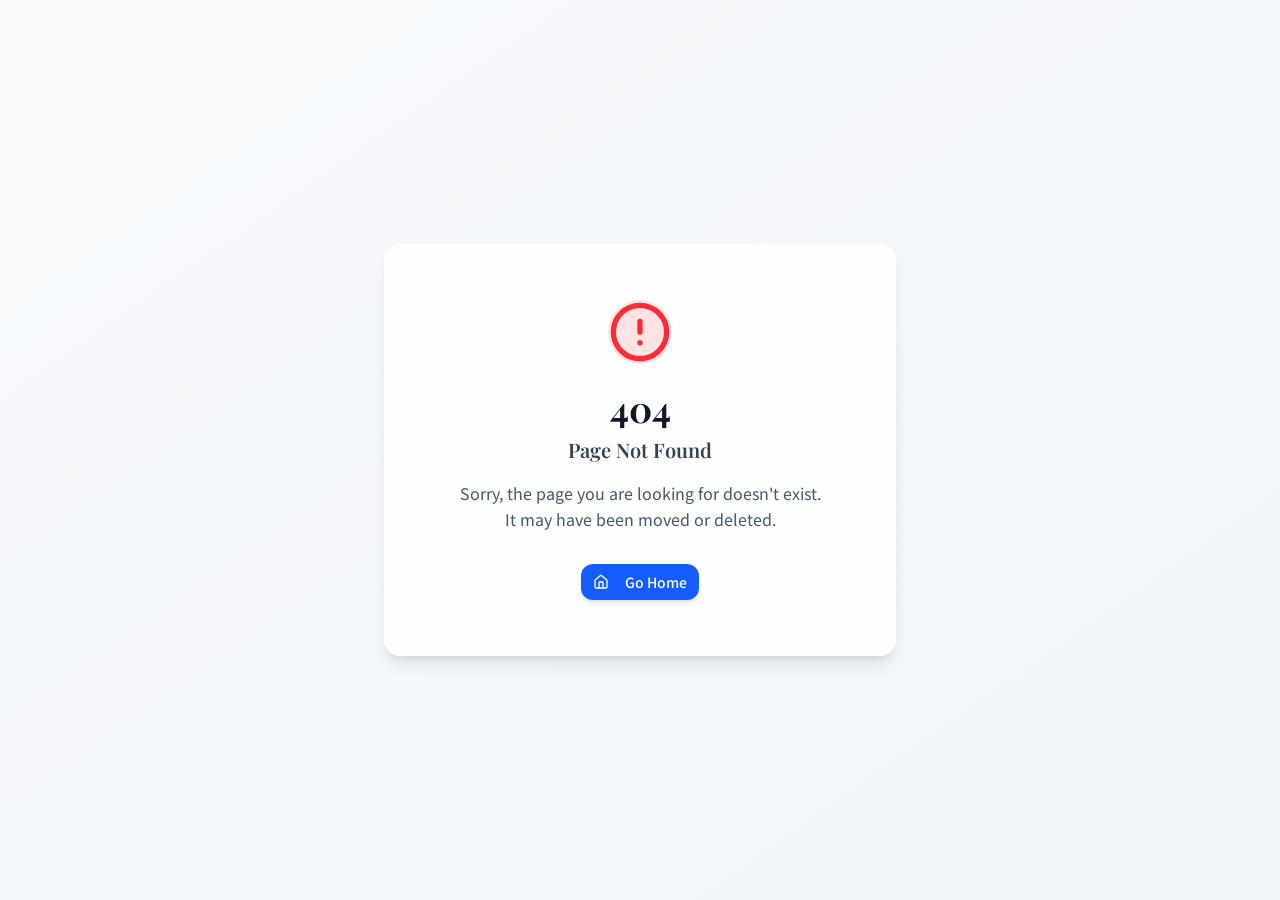
==== commit 4fca83b3: "Add files via upload" ====
--- a/index.html
+++ b/index.html
@@ -1,2752 +1,1388 @@
-index_patched.html
-
 <!doctype html>
-
 <html lang="en">
-
 <head>
-
-<meta property="og:title" content="桃園報馬仔｜夢想不動產 × 桃園生活情報站" />
-
-<meta property="og:description" content="桃園最溫暖的生活情報站！公園、圖書館、親子活動、好康優惠、精選不動產，一站掌握桃園美好生活。" />
-
-<meta property="og:image" content="https://dreamestate-taoyuan.vercel.app/og_new.jpg" />
-
-<meta property="og:url" content="https://dreamestate-taoyuan.vercel.app/" />
-
-<meta property="og:type" content="website" />
-
-<meta property="og:locale" content="zh_TW" />
-
-<meta property="og:site_name" content="桃園報馬仔" />
-
-<meta name="twitter:card" content="summary_large_image" />
-
-<meta name="twitter:image" content="https://dreamestate-taoyuan.vercel.app/og_new.jpg" />
-
-<meta charset="UTF-8" />
-
-<meta
-
-name="viewport"
-
-content="width=device-width, initial-scale=1.0, maximum-scale=1" />
-
-<title>夢想不動產報馬仔｜桃園生活情報站</title>
-
-<link rel="preconnect" href="https://fonts.googleapis.com" />
-
-<link rel="preconnect" href="https://fonts.gstatic.com" crossorigin />
-
-<link href="https://fonts.googleapis.com/css2?family=Noto+Sans+TC:wght@400;500;600;700&family=Playfair+Display:wght@600;700&display=swap" rel="stylesheet" />
-
-<script type="module" crossorigin src="/assets/index-u6-ulbok.js"></script>
-
-<link rel="stylesheet" crossorigin href="/assets/index-dgyh_5oa.css">
-
-
-<!-- DE Navbar Inject CSS -->
-
-<style id="de-navbar-styles">
-
-
+  <meta property="og:title" content="桃園報馬仔｜夢想不動產 × 桃園生活情報站" />
+    <meta property="og:description" content="桃園最溫暖的生活情報站！公園、圖書館、親子活動、好康優惠、精選不動產，一站掌握桃園美好生活。" />
+    <meta property="og:image" content="https://dreamestate-taoyuan.vercel.app/og_new.jpg" />
+    <meta property="og:url" content="https://dreamestate-taoyuan.vercel.app/" />
+    <meta property="og:type" content="website" />
+    <meta property="og:locale" content="zh_TW" />
+    <meta property="og:site_name" content="桃園報馬仔" />
+    <meta name="twitter:card" content="summary_large_image" />
+    <meta name="twitter:image" content="https://dreamestate-taoyuan.vercel.app/og_new.jpg" />
+    <meta charset="UTF-8" />
+    <meta
+      name="viewport"
+      content="width=device-width, initial-scale=1.0, maximum-scale=1" />
+    <title>夢想不動產報馬仔｜桃園生活情報站</title>
+    <link rel="preconnect" href="https://fonts.googleapis.com" />
+    <link rel="preconnect" href="https://fonts.gstatic.com" crossorigin />
+    <link href="https://fonts.googleapis.com/css2?family=Noto+Sans+TC:wght@400;500;600;700&family=Playfair+Display:wght@600;700&display=swap" rel="stylesheet" />
+    <script type="module" crossorigin src="/assets/index-u6-ulbok.js"></script>
+    <link rel="stylesheet" crossorigin href="/assets/index-dgyh_5oa.css">
+  
+  <!-- DE Navbar Inject CSS -->
+  <style id="de-navbar-styles">
 
 /* ===== 夢想不動產 DE 導覽列重構樣式 v4（繽紛升級版）===== */
 
-
-
 /* 整體 wrapper */
-
 .de-navbar-wrapper {
-
-width: 100%;
-
-}
-
-
+  width: 100%;
+}
 
 /* 頂部列：Logo + 右側按鈕 */
-
 .de-navbar-top {
-
-display: flex;
-
-align-items: center;
-
-justify-content: space-between;
-
-padding: 10px 20px;
-
-background: white;
-
-border-bottom: 2px solid #e8f5f1;
-
-}
-
-
+  display: flex;
+  align-items: center;
+  justify-content: space-between;
+  padding: 10px 20px;
+  background: white;
+  border-bottom: 2px solid #e8f5f1;
+}
 
 /* Logo 區 */
-
 .de-logo-area {
-
-display: flex;
-
-align-items: center;
-
-gap: 10px;
-
-text-decoration: none;
-
-}
-
-
+  display: flex;
+  align-items: center;
+  gap: 10px;
+  text-decoration: none;
+}
 
 .de-logo-icon {
-
-width: 46px;
-
-height: 46px;
-
-background: linear-gradient(135deg, #2eb89f, #1f8b7f);
-
-border-radius: 12px;
-
-display: flex;
-
-align-items: center;
-
-justify-content: center;
-
-font-size: 18px;
-
-color: white;
-
-font-weight: 900;
-
-box-shadow: 0 3px 10px rgba(46, 184, 159, 0.3);
-
-flex-shrink: 0;
-
-}
-
-
+  width: 46px;
+  height: 46px;
+  background: linear-gradient(135deg, #2eb89f, #1f8b7f);
+  border-radius: 12px;
+  display: flex;
+  align-items: center;
+  justify-content: center;
+  font-size: 18px;
+  color: white;
+  font-weight: 900;
+  box-shadow: 0 3px 10px rgba(46, 184, 159, 0.3);
+  flex-shrink: 0;
+}
 
 .de-logo-text {
-
-display: flex;
-
-flex-direction: column;
-
-justify-content: center;
-
-}
-
-
+  display: flex;
+  flex-direction: column;
+  justify-content: center;
+}
 
 .de-logo-title {
-
-display: flex;
-
-align-items: baseline;
-
-gap: 4px;
-
-}
-
-
+  display: flex;
+  align-items: baseline;
+  gap: 4px;
+}
 
 .de-logo-main {
-
-font-size: 22px;
-
-font-weight: 800;
-
-background: linear-gradient(135deg, #2eb89f, #1f8b7f);
-
--webkit-background-clip: text;
-
--webkit-text-fill-color: transparent;
-
-background-clip: text;
-
-line-height: 1.2;
-
-}
-
-
+  font-size: 22px;
+  font-weight: 800;
+  background: linear-gradient(135deg, #2eb89f, #1f8b7f);
+  -webkit-background-clip: text;
+  -webkit-text-fill-color: transparent;
+  background-clip: text;
+  line-height: 1.2;
+}
 
 .de-logo-sub {
-
-font-size: 12px;
-
-color: #9ca3af;
-
-font-weight: 500;
-
-}
-
-
+  font-size: 12px;
+  color: #9ca3af;
+  font-weight: 500;
+}
 
 .de-logo-tagline {
-
-font-size: 11px;
-
-color: #9ca3af;
-
-margin: 0;
-
-line-height: 1.4;
-
-}
-
-
+  font-size: 11px;
+  color: #9ca3af;
+  margin: 0;
+  line-height: 1.4;
+}
 
 /* ===== 右側按鈕區（藥丸型升級）===== */
-
 .de-action-buttons {
-
-display: flex;
-
-align-items: center;
-
-gap: 8px;
-
-}
-
-
+  display: flex;
+  align-items: center;
+  gap: 8px;
+}
 
 /* 官網、粉專：帶邊框的藥丸型按鈕 */
-
 .de-btn-link {
-
-display: inline-flex;
-
-align-items: center;
-
-padding: 8px 18px;
-
-color: #2eb89f;
-
-font-size: 13px;
-
-font-weight: 700;
-
-border-radius: 50px;
-
-border: 2px solid #2eb89f;
-
-text-decoration: none;
-
-transition: all 0.3s ease;
-
-white-space: nowrap;
-
-line-height: 1;
-
-cursor: pointer;
-
-background: white;
-
-}
-
-
+  display: inline-flex;
+  align-items: center;
+  padding: 8px 18px;
+  color: #2eb89f;
+  font-size: 13px;
+  font-weight: 700;
+  border-radius: 50px;
+  border: 2px solid #2eb89f;
+  text-decoration: none;
+  transition: all 0.3s ease;
+  white-space: nowrap;
+  line-height: 1;
+  cursor: pointer;
+  background: white;
+}
 
 .de-btn-link:hover {
-
-background-color: #2eb89f;
-
-color: white;
-
-text-decoration: none;
-
-transform: translateY(-2px);
-
-box-shadow: 0 4px 12px rgba(46, 184, 159, 0.35);
-
-}
-
-
+  background-color: #2eb89f;
+  color: white;
+  text-decoration: none;
+  transform: translateY(-2px);
+  box-shadow: 0 4px 12px rgba(46, 184, 159, 0.35);
+}
 
 /* 加 LINE：強化 LINE 綠色，最突出 */
-
 .de-btn-line {
-
-display: inline-flex;
-
-align-items: center;
-
-padding: 10px 22px;
-
-background: linear-gradient(135deg, #06C755, #04a844);
-
-color: white !important;
-
-font-size: 14px;
-
-font-weight: 800;
-
-border-radius: 50px;
-
-border: none;
-
-text-decoration: none;
-
-transition: all 0.3s ease;
-
-box-shadow: 0 4px 14px rgba(6, 199, 85, 0.45);
-
-white-space: nowrap;
-
-line-height: 1;
-
-cursor: pointer;
-
-}
-
-
+  display: inline-flex;
+  align-items: center;
+  padding: 10px 22px;
+  background: linear-gradient(135deg, #06C755, #04a844);
+  color: white !important;
+  font-size: 14px;
+  font-weight: 800;
+  border-radius: 50px;
+  border: none;
+  text-decoration: none;
+  transition: all 0.3s ease;
+  box-shadow: 0 4px 14px rgba(6, 199, 85, 0.45);
+  white-space: nowrap;
+  line-height: 1;
+  cursor: pointer;
+}
 
 .de-btn-line:hover {
-
-background: linear-gradient(135deg, #04a844, #038a38);
-
-box-shadow: 0 6px 20px rgba(6, 199, 85, 0.55);
-
-transform: translateY(-3px) scale(1.05);
-
-text-decoration: none;
-
-color: white !important;
-
-}
-
-
+  background: linear-gradient(135deg, #04a844, #038a38);
+  box-shadow: 0 6px 20px rgba(6, 199, 85, 0.55);
+  transform: translateY(-3px) scale(1.05);
+  text-decoration: none;
+  color: white !important;
+}
 
 /* ===== 導覽列主選單列 ===== */
-
 .de-navbar-bottom {
-
-background: linear-gradient(180deg, #f8fffe 0%, #f0faf8 100%);
-
-border-bottom: 1px solid #d4ede8;
-
-padding: 8px 20px;
-
-}
-
-
+  background: linear-gradient(180deg, #f8fffe 0%, #f0faf8 100%);
+  border-bottom: 1px solid #d4ede8;
+  padding: 8px 20px;
+}
 
 .de-navbar {
-
-display: flex;
-
-align-items: center;
-
-gap: 8px;
-
-flex-wrap: nowrap;
-
-}
-
-
+  display: flex;
+  align-items: center;
+  gap: 8px;
+  flex-wrap: nowrap;
+}
 
 /* 下拉選單容器 */
-
 .de-nav-dropdown-wrap {
-
-position: relative;
-
-}
-
-
+  position: relative;
+}
 
 /* ===== 導覽列按鈕基礎樣式（加大 + 圓角）===== */
-
 .de-nav-item {
-
-display: inline-flex;
-
-align-items: center;
-
-gap: 5px;
-
-padding: 10px 20px;
-
-font-size: 14px;
-
-font-weight: 700;
-
-color: #374151;
-
-background: white;
-
-border: 2px solid transparent;
-
-border-radius: 50px;
-
-cursor: pointer;
-
-transition: all 0.3s ease;
-
-white-space: nowrap;
-
-line-height: 1;
-
-text-decoration: none;
-
-font-family: inherit;
-
-box-shadow: 0 2px 6px rgba(0,0,0,0.06);
-
-}
-
-
+  display: inline-flex;
+  align-items: center;
+  gap: 5px;
+  padding: 10px 20px;
+  font-size: 14px;
+  font-weight: 700;
+  color: #374151;
+  background: white;
+  border: 2px solid transparent;
+  border-radius: 50px;
+  cursor: pointer;
+  transition: all 0.3s ease;
+  white-space: nowrap;
+  line-height: 1;
+  text-decoration: none;
+  font-family: inherit;
+  box-shadow: 0 2px 6px rgba(0,0,0,0.06);
+}
 
 /* ===== 繽紛色彩：各按鈕獨立配色 ===== */
 
-
-
 /* 🏠 首頁：薄荷綠 */
-
 .de-nav-item.de-nav-home {
-
-color: #1f8b7f;
-
-border-color: #2eb89f;
-
-background: linear-gradient(135deg, #f0faf8, #e0f5f0);
-
-}
-
-
+  color: #1f8b7f;
+  border-color: #2eb89f;
+  background: linear-gradient(135deg, #f0faf8, #e0f5f0);
+}
 
 .de-nav-item.de-nav-home:hover,
-
 .de-nav-item.de-nav-home.de-nav-active {
-
-background: linear-gradient(135deg, #2eb89f, #1f8b7f);
-
-color: white !important;
-
-border-color: transparent;
-
-box-shadow: 0 4px 14px rgba(46, 184, 159, 0.45);
-
-transform: translateY(-2px) scale(1.04);
-
-}
-
-
+  background: linear-gradient(135deg, #2eb89f, #1f8b7f);
+  color: white !important;
+  border-color: transparent;
+  box-shadow: 0 4px 14px rgba(46, 184, 159, 0.45);
+  transform: translateY(-2px) scale(1.04);
+}
 
 /* 📍 認識桃園：橙黃色 */
-
 .de-nav-item.de-nav-taoyuan {
-
-color: #c47a00;
-
-border-color: #FFB347;
-
-background: linear-gradient(135deg, #fff9f0, #fff0d6);
-
-}
-
-
+  color: #c47a00;
+  border-color: #FFB347;
+  background: linear-gradient(135deg, #fff9f0, #fff0d6);
+}
 
 .de-nav-item.de-nav-taoyuan:hover,
-
 .de-nav-item.de-nav-taoyuan.de-nav-active {
-
-background: linear-gradient(135deg, #FFB347, #ff9500);
-
-color: white !important;
-
-border-color: transparent;
-
-box-shadow: 0 4px 14px rgba(255, 179, 71, 0.5);
-
-transform: translateY(-2px) scale(1.04);
-
-}
-
-
+  background: linear-gradient(135deg, #FFB347, #ff9500);
+  color: white !important;
+  border-color: transparent;
+  box-shadow: 0 4px 14px rgba(255, 179, 71, 0.5);
+  transform: translateY(-2px) scale(1.04);
+}
 
 /* 🎡 休閒探索：粉藍色 */
-
 .de-nav-item.de-nav-leisure {
-
-color: #0077aa;
-
-border-color: #77DDFF;
-
-background: linear-gradient(135deg, #f0faff, #d6f2ff);
-
-}
-
-
+  color: #0077aa;
+  border-color: #77DDFF;
+  background: linear-gradient(135deg, #f0faff, #d6f2ff);
+}
 
 .de-nav-item.de-nav-leisure:hover,
-
 .de-nav-item.de-nav-leisure.de-nav-active {
-
-background: linear-gradient(135deg, #77DDFF, #33bbee);
-
-color: white !important;
-
-border-color: transparent;
-
-box-shadow: 0 4px 14px rgba(119, 221, 255, 0.55);
-
-transform: translateY(-2px) scale(1.04);
-
-}
-
-
+  background: linear-gradient(135deg, #77DDFF, #33bbee);
+  color: white !important;
+  border-color: transparent;
+  box-shadow: 0 4px 14px rgba(119, 221, 255, 0.55);
+  transform: translateY(-2px) scale(1.04);
+}
 
 /* 🎁 特約商店：粉紅色 */
-
 .de-nav-item.de-nav-partner {
-
-color: #c0436b;
-
-border-color: #FFB7C5;
-
-background: linear-gradient(135deg, #fff5f7, #ffe0e8);
-
-}
-
-
+  color: #c0436b;
+  border-color: #FFB7C5;
+  background: linear-gradient(135deg, #fff5f7, #ffe0e8);
+}
 
 .de-nav-item.de-nav-partner:hover,
-
 .de-nav-item.de-nav-partner.de-nav-active {
-
-background: linear-gradient(135deg, #FFB7C5, #ff7fa0);
-
-color: white !important;
-
-border-color: transparent;
-
-box-shadow: 0 4px 14px rgba(255, 183, 197, 0.6);
-
-transform: translateY(-2px) scale(1.04);
-
-}
-
-
+  background: linear-gradient(135deg, #FFB7C5, #ff7fa0);
+  color: white !important;
+  border-color: transparent;
+  box-shadow: 0 4px 14px rgba(255, 183, 197, 0.6);
+  transform: translateY(-2px) scale(1.04);
+}
 
 /* 下拉箭頭 */
-
 .de-dropdown-arrow {
-
-font-size: 11px;
-
-transition: transform 0.25s ease;
-
-display: inline-block;
-
-}
-
-
+  font-size: 11px;
+  transition: transform 0.25s ease;
+  display: inline-block;
+}
 
 .de-nav-item-open .de-dropdown-arrow {
-
-transform: rotate(180deg);
-
-}
-
-
+  transform: rotate(180deg);
+}
 
 /* ===== 下拉選單 ===== */
-
 .de-dropdown-menu {
-
-position: absolute;
-
-top: 100%;
-
-left: 0;
-
-min-width: 200px;
-
-background: white;
-
-border: 1px solid #d4ede8;
-
-border-radius: 16px;
-
-box-shadow: 0 10px 30px rgba(46, 184, 159, 0.18), 0 3px 10px rgba(0,0,0,0.08);
-
-padding: 8px;
-
-z-index: 1000;
-
-opacity: 0;
-
-transform: translateY(-8px) scale(0.96);
-
-pointer-events: none;
-
-transition: opacity 0.2s ease, transform 0.2s ease;
-
-margin-top: 6px;
-
-}
-
-
+  position: absolute;
+  top: 100%;
+  left: 0;
+  min-width: 200px;
+  background: white;
+  border: 1px solid #d4ede8;
+  border-radius: 16px;
+  box-shadow: 0 10px 30px rgba(46, 184, 159, 0.18), 0 3px 10px rgba(0,0,0,0.08);
+  padding: 8px;
+  z-index: 1000;
+  opacity: 0;
+  transform: translateY(-8px) scale(0.96);
+  pointer-events: none;
+  transition: opacity 0.2s ease, transform 0.2s ease;
+  margin-top: 6px;
+}
 
 /* 橋接區防止閃退 */
-
 .de-dropdown-menu::before {
-
-content: '';
-
-position: absolute;
-
-top: -10px;
-
-left: 0;
-
-right: 0;
-
-height: 10px;
-
-background: transparent;
-
-}
-
-
+  content: '';
+  position: absolute;
+  top: -10px;
+  left: 0;
+  right: 0;
+  height: 10px;
+  background: transparent;
+}
 
 .de-dropdown-menu.de-dropdown-open {
-
-opacity: 1;
-
-transform: translateY(0) scale(1);
-
-pointer-events: all;
-
-}
-
-
+  opacity: 1;
+  transform: translateY(0) scale(1);
+  pointer-events: all;
+}
 
 /* 下拉選單項目 */
-
 .de-dropdown-item {
-
-display: flex;
-
-align-items: center;
-
-width: 100%;
-
-padding: 10px 16px;
-
-font-size: 13px;
-
-font-weight: 600;
-
-color: #374151;
-
-background: transparent;
-
-border: none;
-
-border-radius: 10px;
-
-cursor: pointer !important;
-
-text-align: left;
-
-transition: all 0.2s ease;
-
-line-height: 1;
-
-white-space: nowrap;
-
-font-family: inherit;
-
-}
-
-
+  display: flex;
+  align-items: center;
+  width: 100%;
+  padding: 10px 16px;
+  font-size: 13px;
+  font-weight: 600;
+  color: #374151;
+  background: transparent;
+  border: none;
+  border-radius: 10px;
+  cursor: pointer !important;
+  text-align: left;
+  transition: all 0.2s ease;
+  line-height: 1;
+  white-space: nowrap;
+  font-family: inherit;
+}
 
 .de-dropdown-item:hover {
-
-background: linear-gradient(135deg, #f0faf8, #e0f5f0);
-
-color: #1f8b7f;
-
-cursor: pointer !important;
-
-transform: translateX(3px);
-
-}
-
-
+  background: linear-gradient(135deg, #f0faf8, #e0f5f0);
+  color: #1f8b7f;
+  cursor: pointer !important;
+  transform: translateX(3px);
+}
 
 .de-dropdown-item.de-dropdown-item-active {
-
-background: linear-gradient(135deg, #e0f5f0, #c8ede6);
-
-color: #1f8b7f;
-
-font-weight: 700;
-
-}
-
-
+  background: linear-gradient(135deg, #e0f5f0, #c8ede6);
+  color: #1f8b7f;
+  font-weight: 700;
+}
 
 /* ===== 響應式 ===== */
-
 @media (max-width: 768px) {
-
-.de-navbar-top {
-
-flex-wrap: wrap;
-
-gap: 8px;
-
-padding: 8px 12px;
-
-}
-
-
-
-.de-action-buttons {
-
-gap: 4px;
-
-}
-
-
-
-.de-btn-link {
-
-padding: 6px 12px;
-
-font-size: 12px;
-
-}
-
-
-
-.de-btn-line {
-
-padding: 8px 16px;
-
-font-size: 13px;
-
-}
-
-
-
-.de-navbar {
-
-flex-wrap: wrap;
-
-gap: 6px;
-
-padding: 6px 12px;
-
-}
-
-
-
-.de-nav-item {
-
-padding: 8px 14px;
-
-font-size: 13px;
-
-}
-
-}
-
-
+  .de-navbar-top {
+    flex-wrap: wrap;
+    gap: 8px;
+    padding: 8px 12px;
+  }
+
+  .de-action-buttons {
+    gap: 4px;
+  }
+
+  .de-btn-link {
+    padding: 6px 12px;
+    font-size: 12px;
+  }
+
+  .de-btn-line {
+    padding: 8px 16px;
+    font-size: 13px;
+  }
+
+  .de-navbar {
+    flex-wrap: wrap;
+    gap: 6px;
+    padding: 6px 12px;
+  }
+
+  .de-nav-item {
+    padding: 8px 14px;
+    font-size: 13px;
+  }
+}
 
 @media (max-width: 480px) {
-
-.de-logo-main {
-
-font-size: 18px;
-
-}
-
-
-
-.de-logo-icon {
-
-width: 40px;
-
-height: 40px;
-
-font-size: 15px;
-
-}
-
-}
-
-
+  .de-logo-main {
+    font-size: 18px;
+  }
+
+  .de-logo-icon {
+    width: 40px;
+    height: 40px;
+    font-size: 15px;
+  }
+}
 
 </style>
-
 </head>
 
-
-
-<body>
-
-<script id="manus-runtime">window.__MANUS_HOST_DEV__ = false;
-
+  <body>
+    <script id="manus-runtime">window.__MANUS_HOST_DEV__ = false;
 (function(){"use strict";var Mr={exports:{}},Kn={};/**
-
-* @license React
-
-* react-jsx-runtime.production.js
-
-*
-
-* Copyright (c) Meta Platforms, Inc. and affiliates.
-
-*
-
-* This source code is licensed under the MIT license found in the
-
-* LICENSE file in the root directory of this source tree.
-
-*/var $c;function um(){if($c)return Kn;$c=1;var r=Symbol.for("react.transitional.element"),i=Symbol.for("react.fragment");function c(s,d,m){var x=null;if(m!==void 0&&(x=""+m),d.key!==void 0&&(x=""+d.key),"key"in d){m={};for(var R in d)R!=="key"&&(m[R]=d[R])}else m=d;return d=m.ref,{$$typeof:r,type:s,key:x,ref:d!==void 0?d:null,props:m}}return Kn.Fragment=i,Kn.jsx=c,Kn.jsxs=c,Kn}var Fc;function dm(){return Fc||(Fc=1,Mr.exports=um()),Mr.exports}var h=dm(),Ar={exports:{}},Pn={},Rr={exports:{}},Nr={};/**
-
-* @license React
-
-* scheduler.production.js
-
-*
-
-* Copyright (c) Meta Platforms, Inc. and affiliates.
-
-*
-
-* This source code is licensed under the MIT license found in the
-
-* LICENSE file in the root directory of this source tree.
-
-*/var Ic;function fm(){return Ic||(Ic=1,function(r){function i(A,q){var B=A.length;A.push(q);t:for(;0<B;){var bt=B-1>>>1,p=A[bt];if(0<d(p,q))A[bt]=q,A[B]=p,B=bt;else break t}}function c(A){return A.length===0?null:A[0]}function s(A){if(A.length===0)return null;var q=A[0],B=A.pop();if(B!==q){A[0]=B;t:for(var bt=0,p=A.length,O=p>>>1;bt<O;){var X=2*(bt+1)-1,G=A[X],Z=X+1,st=A[Z];if(0>d(G,B))Z<p&&0>d(st,G)?(A[bt]=st,A[Z]=B,bt=Z):(A[bt]=G,A[X]=B,bt=X);else if(Z<p&&0>d(st,B))A[bt]=st,A[Z]=B,bt=Z;else break t}}return q}function d(A,q){var B=A.sortIndex-q.sortIndex;return B!==0?B:A.id-q.id}if(r.unstable_now=void 0,typeof performance=="object"&&typeof performance.now=="function"){var m=performance;r.unstable_now=function(){return m.now()}}else{var x=Date,R=x.now();r.unstable_now=function(){return x.now()-R}}var C=[],v=[],D=1,j=null,J=3,at=!1,$=!1,nt=!1,ct=!1,ht=typeof setTimeout=="function"?setTimeout:null,St=typeof clearTimeout=="function"?clearTimeout:null,_=typeof setImmediate<"u"?setImmediate:null;function Y(A){for(var q=c(v);q!==null;){if(q.callback===null)s(v);else if(q.startTime<=A)s(v),q.sortIndex=q.expirationTime,i(C,q);else break;q=c(v)}}function H(A){if(nt=!1,Y(A),!$)if(c(C)!==null)$=!0,it||(it=!0,Bt());else{var q=c(v);q!==null&&Mt(H,q.startTime-A)}}var it=!1,rt=-1,V=5,xt=-1;function Be(){return ct?!0:!(r.unstable_now()-xt<V)}function te(){if(ct=!1,it){var A=r.unstable_now();xt=A;var q=!0;try{t:{$=!1,nt&&(nt=!1,St(rt),rt=-1),at=!0;var B=J;try{e:{for(Y(A),j=c(C);j!==null&&!(j.expirationTime>A&&Be());){var bt=j.callback;if(typeof bt=="function"){j.callback=null,J=j.priorityLevel;var p=bt(j.expirationTime<=A);if(A=r.unstable_now(),typeof p=="function"){j.callback=p,Y(A),q=!0;break e}j===c(C)&&s(C),Y(A)}else s(C);j=c(C)}if(j!==null)q=!0;else{var O=c(v);O!==null&&Mt(H,O.startTime-A),q=!1}}break t}finally{j=null,J=B,at=!1}q=void 0}}finally{q?Bt():it=!1}}}var Bt;if(typeof _=="function")Bt=function(){_(te)};else if(typeof MessageChannel<"u"){var me=new MessageChannel,Se=me.port2;me.port1.onmessage=te,Bt=function(){Se.postMessage(null)}}else Bt=function(){ht(te,0)};function Mt(A,q){rt=ht(function(){A(r.unstable_now())},q)}r.unstable_IdlePriority=5,r.unstable_ImmediatePriority=1,r.unstable_LowPriority=4,r.unstable_NormalPriority=3,r.unstable_Profiling=null,r.unstable_UserBlockingPriority=2,r.unstable_cancelCallback=function(A){A.callback=null},r.unstable_forceFrameRate=function(A){0>A||125<A?console.error("forceFrameRate takes a positive int between 0 and 125, forcing frame rates higher than 125 fps is not supported"):V=0<A?Math.floor(1e3/A):5},r.unstable_getCurrentPriorityLevel=function(){return J},r.unstable_next=function(A){switch(J){case 1:case 2:case 3:var q=3;break;default:q=J}var B=J;J=q;try{return A()}finally{J=B}},r.unstable_requestPaint=function(){ct=!0},r.unstable_runWithPriority=function(A,q){switch(A){case 1:case 2:case 3:case 4:case 5:break;default:A=3}var B=J;J=A;try{return q()}finally{J=B}},r.unstable_scheduleCallback=function(A,q,B){var bt=r.unstable_now();switch(typeof B=="object"&&B!==null?(B=B.delay,B=typeof B=="number"&&0<B?bt+B:bt):B=bt,A){case 1:var p=-1;break;case 2:p=250;break;case 5:p=1073741823;break;case 4:p=1e4;break;default:p=5e3}return p=B+p,A={id:D++,callback:q,priorityLevel:A,startTime:B,expirationTime:p,sortIndex:-1},B>bt?(A.sortIndex=B,i(v,A),c(C)===null&&A===c(v)&&(nt?(St(rt),rt=-1):nt=!0,Mt(H,B-bt))):(A.sortIndex=p,i(C,A),$||at||($=!0,it||(it=!0,Bt()))),A},r.unstable_shouldYield=Be,r.unstable_wrapCallback=function(A){var q=J;return function(){var B=J;J=q;try{return A.apply(this,arguments)}finally{J=B}}}}(Nr)),Nr}var tu;function hm(){return tu||(tu=1,Rr.exports=fm()),Rr.exports}var zr={exports:{}},ut={};/**
-
-* @license React
-
-* react.production.js
-
-*
-
-* Copyright (c) Meta Platforms, Inc. and affiliates.
-
-*
-
-* This source code is licensed under the MIT license found in the
-
-* LICENSE file in the root directory of this source tree.
-
-*/var eu;function mm(){if(eu)return ut;eu=1;var r=Symbol.for("react.transitional.element"),i=Symbol.for("react.portal"),c=Symbol.for("react.fragment"),s=Symbol.for("react.strict_mode"),d=Symbol.for("react.profiler"),m=Symbol.for("react.consumer"),x=Symbol.for("react.context"),R=Symbol.for("react.forward_ref"),C=Symbol.for("react.suspense"),v=Symbol.for("react.memo"),D=Symbol.for("react.lazy"),j=Symbol.iterator;function J(p){return p===null||typeof p!="object"?null:(p=j&&p[j]||p["@@iterator"],typeof p=="function"?p:null)}var at={isMounted:function(){return!1},enqueueForceUpdate:function(){},enqueueReplaceState:function(){},enqueueSetState:function(){}},$=Object.assign,nt={};function ct(p,O,X){this.props=p,this.context=O,this.refs=nt,this.updater=X||at}ct.prototype.isReactComponent={},ct.prototype.setState=function(p,O){if(typeof p!="object"&&typeof p!="function"&&p!=null)throw Error("takes an object of state variables to update or a function which returns an object of state variables.");this.updater.enqueueSetState(this,p,O,"setState")},ct.prototype.forceUpdate=function(p){this.updater.enqueueForceUpdate(this,p,"forceUpdate")};function ht(){}ht.prototype=ct.prototype;function St(p,O,X){this.props=p,this.context=O,this.refs=nt,this.updater=X||at}var _=St.prototype=new ht;_.constructor=St,$(_,ct.prototype),_.isPureReactComponent=!0;var Y=Array.isArray,H={H:null,A:null,T:null,S:null,V:null},it=Object.prototype.hasOwnProperty;function rt(p,O,X,G,Z,st){return X=st.ref,{$$typeof:r,type:p,key:O,ref:X!==void 0?X:null,props:st}}function V(p,O){return rt(p.type,O,void 0,void 0,void 0,p.props)}function xt(p){return typeof p=="object"&&p!==null&&p.$$typeof===r}function Be(p){var O={"=":"=0",":":"=2"};return"$"+p.replace(/[=:]/g,function(X){return O[X]})}var te=/\/+/g;function Bt(p,O){return typeof p=="object"&&p!==null&&p.key!=null?Be(""+p.key):O.toString(36)}function me(){}function Se(p){switch(p.status){case"fulfilled":return p.value;case"rejected":throw p.reason;default:switch(typeof p.status=="string"?p.then(me,me):(p.status="pending",p.then(function(O){p.status==="pending"&&(p.status="fulfilled",p.value=O)},function(O){p.status==="pending"&&(p.status="rejected",p.reason=O)})),p.status){case"fulfilled":return p.value;case"rejected":throw p.reason}}throw p}function Mt(p,O,X,G,Z){var st=typeof p;(st==="undefined"||st==="boolean")&&(p=null);var I=!1;if(p===null)I=!0;else switch(st){case"bigint":case"string":case"number":I=!0;break;case"object":switch(p.$$typeof){case r:case i:I=!0;break;case D:return I=p._init,Mt(I(p._payload),O,X,G,Z)}}if(I)return Z=Z(p),I=G===""?"."+Bt(p,0):G,Y(Z)?(X="",I!=null&&(X=I.replace(te,"$&/")+"/"),Mt(Z,O,X,"",function(Jt){return Jt})):Z!=null&&(xt(Z)&&(Z=V(Z,X+(Z.key==null||p&&p.key===Z.key?"":(""+Z.key).replace(te,"$&/")+"/")+I)),O.push(Z)),1;I=0;var gt=G===""?".":G+":";if(Y(p))for(var Tt=0;Tt<p.length;Tt++)G=p[Tt],st=gt+Bt(G,Tt),I+=Mt(G,O,X,st,Z);else if(Tt=J(p),typeof Tt=="function")for(p=Tt.call(p),Tt=0;!(G=p.next()).done;)G=G.value,st=gt+Bt(G,Tt++),I+=Mt(G,O,X,st,Z);else if(st==="object"){if(typeof p.then=="function")return Mt(Se(p),O,X,G,Z);throw O=String(p),Error("Objects are not valid as a React child (found: "+(O==="[object Object]"?"object with keys {"+Object.keys(p).join(", ")+"}":O)+"). If you meant to render a collection of children, use an array instead.")}return I}function A(p,O,X){if(p==null)return p;var G=[],Z=0;return Mt(p,G,"","",function(st){return O.call(X,st,Z++)}),G}function q(p){if(p._status===-1){var O=p._result;O=O(),O.then(function(X){(p._status===0||p._status===-1)&&(p._status=1,p._result=X)},function(X){(p._status===0||p._status===-1)&&(p._status=2,p._result=X)}),p._status===-1&&(p._status=0,p._result=O)}if(p._status===1)return p._result.default;throw p._result}var B=typeof reportError=="function"?reportError:function(p){if(typeof window=="object"&&typeof window.ErrorEvent=="function"){var O=new window.ErrorEvent("error",{bubbles:!0,cancelable:!0,message:typeof p=="object"&&p!==null&&typeof p.message=="string"?String(p.message):String(p),error:p});if(!window.dispatchEvent(O))return}else if(typeof process=="object"&&typeof process.emit=="function"){process.emit("uncaughtException",p);return}console.error(p)};function bt(){}return ut.Children={map:A,forEach:function(p,O,X){A(p,function(){O.apply(this,arguments)},X)},count:function(p){var O=0;return A(p,function(){O++}),O},toArray:function(p){return A(p,function(O){return O})||[]},only:function(p){if(!xt(p))throw Error("React.Children.only expected to receive a single React element child.");return p}},ut.Component=ct,ut.Fragment=c,ut.Profiler=d,ut.PureComponent=St,ut.StrictMode=s,ut.Suspense=C,ut.__CLIENT_INTERNALS_DO_NOT_USE_OR_WARN_USERS_THEY_CANNOT_UPGRADE=H,ut.__COMPILER_RUNTIME={__proto__:null,c:function(p){return H.H.useMemoCache(p)}},ut.cache=function(p){return function(){return p.apply(null,arguments)}},ut.cloneElement=function(p,O,X){if(p==null)throw Error("The argument must be a React element, but you passed "+p+".");var G=$({},p.props),Z=p.key,st=void 0;if(O!=null)for(I in O.ref!==void 0&&(st=void 0),O.key!==void 0&&(Z=""+O.key),O)!it.call(O,I)||I==="key"||I==="__self"||I==="__source"||I==="ref"&&O.ref===void 0||(G[I]=O[I]);var I=arguments.length-2;if(I===1)G.children=X;else if(1<I){for(var gt=Array(I),Tt=0;Tt<I;Tt++)gt[Tt]=arguments[Tt+2];G.children=gt}return rt(p.type,Z,void 0,void 0,st,G)},ut.createContext=function(p){return p={$$typeof:x,_currentValue:p,_currentValue2:p,_threadCount:0,Provider:null,Consumer:null},p.Provider=p,p.Consumer={$$typeof:m,_context:p},p},ut.createElement=function(p,O,X){var G,Z={},st=null;if(O!=null)for(G in O.key!==void 0&&(st=""+O.key),O)it.call(O,G)&&G!=="key"&&G!=="__self"&&G!=="__source"&&(Z[G]=O[G]);var I=arguments.length-2;if(I===1)Z.children=X;else if(1<I){for(var gt=Array(I),Tt=0;Tt<I;Tt++)gt[Tt]=arguments[Tt+2];Z.children=gt}if(p&&p.defaultProps)for(G in I=p.defaultProps,I)Z[G]===void 0&&(Z[G]=I[G]);return rt(p,st,void 0,void 0,null,Z)},ut.createRef=function(){return{current:null}},ut.forwardRef=function(p){return{$$typeof:R,render:p}},ut.isValidElement=xt,ut.lazy=function(p){return{$$typeof:D,_payload:{_status:-1,_result:p},_init:q}},ut.memo=function(p,O){return{$$typeof:v,type:p,compare:O===void 0?null:O}},ut.startTransition=function(p){var O=H.T,X={};H.T=X;try{var G=p(),Z=H.S;Z!==null&&Z(X,G),typeof G=="object"&&G!==null&&typeof G.then=="function"&&G.then(bt,B)}catch(st){B(st)}finally{H.T=O}},ut.unstable_useCacheRefresh=function(){return H.H.useCacheRefresh()},ut.use=function(p){return H.H.use(p)},ut.useActionState=function(p,O,X){return H.H.useActionState(p,O,X)},ut.useCallback=function(p,O){return H.H.useCallback(p,O)},ut.useContext=function(p){return H.H.useContext(p)},ut.useDebugValue=function(){},ut.useDeferredValue=function(p,O){return H.H.useDeferredValue(p,O)},ut.useEffect=function(p,O,X){var G=H.H;if(typeof X=="function")throw Error("useEffect CRUD overload is not enabled in this build of React.");return G.useEffect(p,O)},ut.useId=function(){return H.H.useId()},ut.useImperativeHandle=function(p,O,X){return H.H.useImperativeHandle(p,O,X)},ut.useInsertionEffect=function(p,O){return H.H.useInsertionEffect(p,O)},ut.useLayoutEffect=function(p,O){return H.H.useLayoutEffect(p,O)},ut.useMemo=function(p,O){return H.H.useMemo(p,O)},ut.useOptimistic=function(p,O){return H.H.useOptimistic(p,O)},ut.useReducer=function(p,O,X){return H.H.useReducer(p,O,X)},ut.useRef=function(p){return H.H.useRef(p)},ut.useState=function(p){return H.H.useState(p)},ut.useSyncExternalStore=function(p,O,X){return H.H.useSyncExternalStore(p,O,X)},ut.useTransition=function(){return H.H.useTransition()},ut.version="19.1.1",ut}var lu;function _r(){return lu||(lu=1,zr.exports=mm()),zr.exports}var kr={exports:{}},he={};/**
-
-* @license React
-
-* react-dom.production.js
-
-*
-
-* Copyright (c) Meta Platforms, Inc. and affiliates.
-
-*
-
-* This source code is licensed under the MIT license found in the
-
-* LICENSE file in the root directory of this source tree.
-
-*/var au;function gm(){if(au)return he;au=1;var r=_r();function i(C){var v="https://react.dev/errors/"+C;if(1<arguments.length){v+="?args[]="+encodeURIComponent(arguments[1]);for(var D=2;D<arguments.length;D++)v+="&args[]="+encodeURIComponent(arguments[D])}return"Minified React error #"+C+"; visit "+v+" for the full message or use the non-minified dev environment for full errors and additional helpful warnings."}function c(){}var s={d:{f:c,r:function(){throw Error(i(522))},D:c,C:c,L:c,m:c,X:c,S:c,M:c},p:0,findDOMNode:null},d=Symbol.for("react.portal");function m(C,v,D){var j=3<arguments.length&&arguments[3]!==void 0?arguments[3]:null;return{$$typeof:d,key:j==null?null:""+j,children:C,containerInfo:v,implementation:D}}var x=r.__CLIENT_INTERNALS_DO_NOT_USE_OR_WARN_USERS_THEY_CANNOT_UPGRADE;function R(C,v){if(C==="font")return"";if(typeof v=="string")return v==="use-credentials"?v:""}return he.__DOM_INTERNALS_DO_NOT_USE_OR_WARN_USERS_THEY_CANNOT_UPGRADE=s,he.createPortal=function(C,v){var D=2<arguments.length&&arguments[2]!==void 0?arguments[2]:null;if(!v||v.nodeType!==1&&v.nodeType!==9&&v.nodeType!==11)throw Error(i(299));return m(C,v,null,D)},he.flushSync=function(C){var v=x.T,D=s.p;try{if(x.T=null,s.p=2,C)return C()}finally{x.T=v,s.p=D,s.d.f()}},he.preconnect=function(C,v){typeof C=="string"&&(v?(v=v.crossOrigin,v=typeof v=="string"?v==="use-credentials"?v:"":void 0):v=null,s.d.C(C,v))},he.prefetchDNS=function(C){typeof C=="string"&&s.d.D(C)},he.preinit=function(C,v){if(typeof C=="string"&&v&&typeof v.as=="string"){var D=v.as,j=R(D,v.crossOrigin),J=typeof v.integrity=="string"?v.integrity:void 0,at=typeof v.fetchPriority=="string"?v.fetchPriority:void 0;D==="style"?s.d.S(C,typeof v.precedence=="string"?v.precedence:void 0,{crossOrigin:j,integrity:J,fetchPriority:at}):D==="script"&&s.d.X(C,{crossOrigin:j,integrity:J,fetchPriority:at,nonce:typeof v.nonce=="string"?v.nonce:void 0})}},he.preinitModule=function(C,v){if(typeof C=="string")if(typeof v=="object"&&v!==null){if(v.as==null||v.as==="script"){var D=R(v.as,v.crossOrigin);s.d.M(C,{crossOrigin:D,integrity:typeof v.integrity=="string"?v.integrity:void 0,nonce:typeof v.nonce=="string"?v.nonce:void 0})}}else v==null&&s.d.M(C)},he.preload=function(C,v){if(typeof C=="string"&&typeof v=="object"&&v!==null&&typeof v.as=="string"){var D=v.as,j=R(D,v.crossOrigin);s.d.L(C,D,{crossOrigin:j,integrity:typeof v.integrity=="string"?v.integrity:void 0,nonce:typeof v.nonce=="string"?v.nonce:void 0,type:typeof v.type=="string"?v.type:void 0,fetchPriority:typeof v.fetchPriority=="string"?v.fetchPriority:void 0,referrerPolicy:typeof v.referrerPolicy=="string"?v.referrerPolicy:void 0,imageSrcSet:typeof v.imageSrcSet=="string"?v.imageSrcSet:void 0,imageSizes:typeof v.imageSizes=="string"?v.imageSizes:void 0,media:typeof v.media=="string"?v.media:void 0})}},he.preloadModule=function(C,v){if(typeof C=="string")if(v){var D=R(v.as,v.crossOrigin);s.d.m(C,{as:typeof v.as=="string"&&v.as!=="script"?v.as:void 0,crossOrigin:D,integrity:typeof v.integrity=="string"?v.integrity:void 0})}else s.d.m(C)},he.requestFormReset=function(C){s.d.r(C)},he.unstable_batchedUpdates=function(C,v){return C(v)},he.useFormState=function(C,v,D){return x.H.useFormState(C,v,D)},he.useFormStatus=function(){return x.H.useHostTransitionStatus()},he.version="19.1.1",he}var nu;function pm(){if(nu)return kr.exports;nu=1;function r(){if(!(typeof __REACT_DEVTOOLS_GLOBAL_HOOK__>"u"||typeof __REACT_DEVTOOLS_GLOBAL_HOOK__.checkDCE!="function"))try{__REACT_DEVTOOLS_GLOBAL_HOOK__.checkDCE(r)}catch(i){console.error(i)}}return r(),kr.exports=gm(),kr.exports}/**
-
-* @license React
-
-* react-dom-client.production.js
-
-*
-
-* Copyright (c) Meta Platforms, Inc. and affiliates.
-
-*
-
-* This source code is licensed under the MIT license found in the
-
-* LICENSE file in the root directory of this source tree.
-
-*/var ou;function ym(){if(ou)return Pn;ou=1;var r=hm(),i=_r(),c=pm();function s(t){var e="https://react.dev/errors/"+t;if(1<arguments.length){e+="?args[]="+encodeURIComponent(arguments[1]);for(var l=2;l<arguments.length;l++)e+="&args[]="+encodeURIComponent(arguments[l])}return"Minified React error #"+t+"; visit "+e+" for the full message or use the non-minified dev environment for full errors and additional helpful warnings."}function d(t){return!(!t||t.nodeType!==1&&t.nodeType!==9&&t.nodeType!==11)}function m(t){var e=t,l=t;if(t.alternate)for(;e.return;)e=e.return;else{t=e;do e=t,(e.flags&4098)!==0&&(l=e.return),t=e.return;while(t)}return e.tag===3?l:null}function x(t){if(t.tag===13){var e=t.memoizedState;if(e===null&&(t=t.alternate,t!==null&&(e=t.memoizedState)),e!==null)return e.dehydrated}return null}function R(t){if(m(t)!==t)throw Error(s(188))}function C(t){var e=t.alternate;if(!e){if(e=m(t),e===null)throw Error(s(188));return e!==t?null:t}for(var l=t,a=e;;){var n=l.return;if(n===null)break;var o=n.alternate;if(o===null){if(a=n.return,a!==null){l=a;continue}break}if(n.child===o.child){for(o=n.child;o;){if(o===l)return R(n),t;if(o===a)return R(n),e;o=o.sibling}throw Error(s(188))}if(l.return!==a.return)l=n,a=o;else{for(var u=!1,f=n.child;f;){if(f===l){u=!0,l=n,a=o;break}if(f===a){u=!0,a=n,l=o;break}f=f.sibling}if(!u){for(f=o.child;f;){if(f===l){u=!0,l=o,a=n;break}if(f===a){u=!0,a=o,l=n;break}f=f.sibling}if(!u)throw Error(s(189))}}if(l.alternate!==a)throw Error(s(190))}if(l.tag!==3)throw Error(s(188));return l.stateNode.current===l?t:e}function v(t){var e=t.tag;if(e===5||e===26||e===27||e===6)return t;for(t=t.child;t!==null;){if(e=v(t),e!==null)return e;t=t.sibling}return null}var D=Object.assign,j=Symbol.for("react.element"),J=Symbol.for("react.transitional.element"),at=Symbol.for("react.portal"),$=Symbol.for("react.fragment"),nt=Symbol.for("react.strict_mode"),ct=Symbol.for("react.profiler"),ht=Symbol.for("react.provider"),St=Symbol.for("react.consumer"),_=Symbol.for("react.context"),Y=Symbol.for("react.forward_ref"),H=Symbol.for("react.suspense"),it=Symbol.for("react.suspense_list"),rt=Symbol.for("react.memo"),V=Symbol.for("react.lazy"),xt=Symbol.for("react.activity"),Be=Symbol.for("react.memo_cache_sentinel"),te=Symbol.iterator;function Bt(t){return t===null||typeof t!="object"?null:(t=te&&t[te]||t["@@iterator"],typeof t=="function"?t:null)}var me=Symbol.for("react.client.reference");function Se(t){if(t==null)return null;if(typeof t=="function")return t.$$typeof===me?null:t.displayName||t.name||null;if(typeof t=="string")return t;switch(t){case $:return"Fragment";case ct:return"Profiler";case nt:return"StrictMode";case H:return"Suspense";case it:return"SuspenseList";case xt:return"Activity"}if(typeof t=="object")switch(t.$$typeof){case at:return"Portal";case _:return(t.displayName||"Context")+".Provider";case St:return(t._context.displayName||"Context")+".Consumer";case Y:var e=t.render;return t=t.displayName,t||(t=e.displayName||e.name||"",t=t!==""?"ForwardRef("+t+")":"ForwardRef"),t;case rt:return e=t.displayName||null,e!==null?e:Se(t.type)||"Memo";case V:e=t._payload,t=t._init;try{return Se(t(e))}catch{}}return null}var Mt=Array.isArray,A=i.__CLIENT_INTERNALS_DO_NOT_USE_OR_WARN_USERS_THEY_CANNOT_UPGRADE,q=c.__DOM_INTERNALS_DO_NOT_USE_OR_WARN_USERS_THEY_CANNOT_UPGRADE,B={pending:!1,data:null,method:null,action:null},bt=[],p=-1;function O(t){return{current:t}}function X(t){0>p||(t.current=bt[p],bt[p]=null,p--)}function G(t,e){p++,bt[p]=t.current,t.current=e}var Z=O(null),st=O(null),I=O(null),gt=O(null);function Tt(t,e){switch(G(I,e),G(st,t),G(Z,null),e.nodeType){case 9:case 11:t=(t=e.documentElement)&&(t=t.namespaceURI)?Hh(t):0;break;default:if(t=e.tagName,e=e.namespaceURI)e=Hh(e),t=Uh(e,t);else switch(t){case"svg":t=1;break;case"math":t=2;break;default:t=0}}X(Z),G(Z,t)}function Jt(){X(Z),X(st),X(I)}function Ke(t){t.memoizedState!==null&&G(gt,t);var e=Z.current,l=Uh(e,t.type);e!==l&&(G(st,t),G(Z,l))}function Ce(t){st.current===t&&(X(Z),X(st)),gt.current===t&&(X(gt),Wo._currentValue=B)}var Pe=Object.prototype.hasOwnProperty,yl=r.unstable_scheduleCallback,sn=r.unstable_cancelCallback,Ca=r.unstable_shouldYield,ri=r.unstable_requestPaint,ge=r.unstable_now,si=r.unstable_getCurrentPriorityLevel,Ul=r.unstable_ImmediatePriority,Fn=r.unstable_UserBlockingPriority,nl=r.unstable_NormalPriority,ci=r.unstable_LowPriority,Gl=r.unstable_IdlePriority,ui=r.log,Ea=r.unstable_setDisableYieldValue,ql=null,Wt=null;function Je(t){if(typeof ui=="function"&&Ea(t),Wt&&typeof Wt.setStrictMode=="function")try{Wt.setStrictMode(ql,t)}catch{}}var $t=Math.clz32?Math.clz32:fi,di=Math.log,Ta=Math.LN2;function fi(t){return t>>>=0,t===0?32:31-(di(t)/Ta|0)|0}var L=256,cn=4194304;function vl(t){var e=t&42;if(e!==0)return e;switch(t&-t){case 1:return 1;case 2:return 2;case 4:return 4;case 8:return 8;case 16:return 16;case 32:return 32;case 64:return 64;case 128:return 128;case 256:case 512:case 1024:case 2048:case 4096:case 8192:case 16384:case 32768:case 65536:case 131072:case 262144:case 524288:case 1048576:case 2097152:return t&4194048;case 4194304:case 8388608:case 16777216:case 33554432:return t&62914560;case 67108864:return 67108864;case 134217728:return 134217728;case 268435456:return 268435456;case 536870912:return 536870912;case 1073741824:return 0;default:return t}}function un(t,e,l){var a=t.pendingLanes;if(a===0)return 0;var n=0,o=t.suspendedLanes,u=t.pingedLanes;t=t.warmLanes;var f=a&134217727;return f!==0?(a=f&~o,a!==0?n=vl(a):(u&=f,u!==0?n=vl(u):l||(l=f&~t,l!==0&&(n=vl(l))))):(f=a&~o,f!==0?n=vl(f):u!==0?n=vl(u):l||(l=a&~t,l!==0&&(n=vl(l)))),n===0?0:e!==0&&e!==n&&(e&o)===0&&(o=n&-n,l=e&-e,o>=l||o===32&&(l&4194048)!==0)?e:n}function Dt(t,e){return(t.pendingLanes&~(t.suspendedLanes&~t.pingedLanes)&e)===0}function In(t,e){switch(t){case 1:case 2:case 4:case 8:case 64:return e+250;case 16:case 32:case 128:case 256:case 512:case 1024:case 2048:case 4096:case 8192:case 16384:case 32768:case 65536:case 131072:case 262144:case 524288:case 1048576:case 2097152:return e+5e3;case 4194304:case 8388608:case 16777216:case 33554432:return-1;case 67108864:case 134217728:case 268435456:case 536870912:case 1073741824:return-1;default:return-1}}function to(){var t=L;return L<<=1,(L&4194048)===0&&(L=256),t}function hi(){var t=cn;return cn<<=1,(cn&62914560)===0&&(cn=4194304),t}function eo(t){for(var e=[],l=0;31>l;l++)e.push(t);return e}function Da(t,e){t.pendingLanes|=e,e!==268435456&&(t.suspendedLanes=0,t.pingedLanes=0,t.warmLanes=0)}function Ir(t,e,l,a,n,o){var u=t.pendingLanes;t.pendingLanes=l,t.suspendedLanes=0,t.pingedLanes=0,t.warmLanes=0,t.expiredLanes&=l,t.entangledLanes&=l,t.errorRecoveryDisabledLanes&=l,t.shellSuspendCounter=0;var f=t.entanglements,g=t.expirationTimes,S=t.hiddenUpdates;for(l=u&~l;0<l;){var N=31-$t(l),k=1<<N;f[N]=0,g[N]=-1;var E=S[N];if(E!==null)for(S[N]=null,N=0;N<E.length;N++){var T=E[N];T!==null&&(T.lane&=-536870913)}l&=~k}a!==0&&mi(t,a,0),o!==0&&n===0&&t.tag!==0&&(t.suspendedLanes|=o&~(u&~e))}function mi(t,e,l){t.pendingLanes|=e,t.suspendedLanes&=~e;var a=31-$t(e);t.entangledLanes|=e,t.entanglements[a]=t.entanglements[a]|1073741824|l&4194090}function gi(t,e){var l=t.entangledLanes|=e;for(t=t.entanglements;l;){var a=31-$t(l),n=1<<a;n&e|t[a]&e&&(t[a]|=e),l&=~n}}function lo(t){switch(t){case 2:t=1;break;case 8:t=4;break;case 32:t=16;break;case 256:case 512:case 1024:case 2048:case 4096:case 8192:case 16384:case 32768:case 65536:case 131072:case 262144:case 524288:case 1048576:case 2097152:case 4194304:case 8388608:case 16777216:case 33554432:t=128;break;case 268435456:t=134217728;break;default:t=0}return t}function ao(t){return t&=-t,2<t?8<t?(t&134217727)!==0?32:268435456:8:2}function pi(){var t=q.p;return t!==0?t:(t=window.event,t===void 0?32:nm(t.type))}function ts(t,e){var l=q.p;try{return q.p=t,e()}finally{q.p=l}}var ol=Math.random().toString(36).slice(2),ee="__reactFiber$"+ol,pe="__reactProps$"+ol,Yl="__reactContainer$"+ol,no="__reactEvents$"+ol,es="__reactListeners$"+ol,ls="__reactHandles$"+ol,yi="__reactResources$"+ol,Ma="__reactMarker$"+ol;function oo(t){delete t[ee],delete t[pe],delete t[no],delete t[es],delete t[ls]}function Vl(t){var e=t[ee];if(e)return e;for(var l=t.parentNode;l;){if(e=l[Yl]||l[ee]){if(l=e.alternate,e.child!==null||l!==null&&l.child!==null)for(t=Vh(t);t!==null;){if(l=t[ee])return l;t=Vh(t)}return e}t=l,l=t.parentNode}return null}function Xl(t){if(t=t[ee]||t[Yl]){var e=t.tag;if(e===5||e===6||e===13||e===26||e===27||e===3)return t}return null}function Aa(t){var e=t.tag;if(e===5||e===26||e===27||e===6)return t.stateNode;throw Error(s(33))}function Zl(t){var e=t[yi];return e||(e=t[yi]={hoistableStyles:new Map,hoistableScripts:new Map}),e}function Vt(t){t[Ma]=!0}var vi=new Set,bi={};function bl(t,e){We(t,e),We(t+"Capture",e)}function We(t,e){for(bi[t]=e,t=0;t<e.length;t++)vi.add(e[t])}var as=RegExp("^[:A-Z_a-z\\u00C0-\\u00D6\\u00D8-\\u00F6\\u00F8-\\u02FF\\u0370-\\u037D\\u037F-\\u1FFF\\u200C-\\u200D\\u2070-\\u218F\\u2C00-\\u2FEF\\u3001-\\uD7FF\\uF900-\\uFDCF\\uFDF0-\\uFFFD][:A-Z_a-z\\u00C0-\\u00D6\\u00D8-\\u00F6\\u00F8-\\u02FF\\u0370-\\u037D\\u037F-\\u1FFF\\u200C-\\u200D\\u2070-\\u218F\\u2C00-\\u2FEF\\u3001-\\uD7FF\\uF900-\\uFDCF\\uFDF0-\\uFFFD\\-.0-9\\u00B7\\u0300-\\u036F\\u203F-\\u2040]*$"),xi={},wi={};function Ra(t){return Pe.call(wi,t)?!0:Pe.call(xi,t)?!1:as.test(t)?wi[t]=!0:(xi[t]=!0,!1)}function M(t,e,l){if(Ra(e))if(l===null)t.removeAttribute(e);else{switch(typeof l){case"undefined":case"function":case"symbol":t.removeAttribute(e);return;case"boolean":var a=e.toLowerCase().slice(0,5);if(a!=="data-"&&a!=="aria-"){t.removeAttribute(e);return}}t.setAttribute(e,""+l)}}function tt(t,e,l){if(l===null)t.removeAttribute(e);else{switch(typeof l){case"undefined":case"function":case"symbol":case"boolean":t.removeAttribute(e);return}t.setAttribute(e,""+l)}}function Ot(t,e,l,a){if(a===null)t.removeAttribute(l);else{switch(typeof a){case"undefined":case"function":case"symbol":case"boolean":t.removeAttribute(l);return}t.setAttributeNS(e,l,""+a)}}var le,Ee;function ae(t){if(le===void 0)try{throw Error()}catch(l){var e=l.stack.trim().match(/\n( *(at )?)/);le=e&&e[1]||"",Ee=-1<l.stack.indexOf(`
-
-at`)?" (<anonymous>)":-1<l.stack.indexOf("@")?"@unknown:0:0":""}return`
-
+ * @license React
+ * react-jsx-runtime.production.js
+ *
+ * Copyright (c) Meta Platforms, Inc. and affiliates.
+ *
+ * This source code is licensed under the MIT license found in the
+ * LICENSE file in the root directory of this source tree.
+ */var $c;function um(){if($c)return Kn;$c=1;var r=Symbol.for("react.transitional.element"),i=Symbol.for("react.fragment");function c(s,d,m){var x=null;if(m!==void 0&&(x=""+m),d.key!==void 0&&(x=""+d.key),"key"in d){m={};for(var R in d)R!=="key"&&(m[R]=d[R])}else m=d;return d=m.ref,{$$typeof:r,type:s,key:x,ref:d!==void 0?d:null,props:m}}return Kn.Fragment=i,Kn.jsx=c,Kn.jsxs=c,Kn}var Fc;function dm(){return Fc||(Fc=1,Mr.exports=um()),Mr.exports}var h=dm(),Ar={exports:{}},Pn={},Rr={exports:{}},Nr={};/**
+ * @license React
+ * scheduler.production.js
+ *
+ * Copyright (c) Meta Platforms, Inc. and affiliates.
+ *
+ * This source code is licensed under the MIT license found in the
+ * LICENSE file in the root directory of this source tree.
+ */var Ic;function fm(){return Ic||(Ic=1,function(r){function i(A,q){var B=A.length;A.push(q);t:for(;0<B;){var bt=B-1>>>1,p=A[bt];if(0<d(p,q))A[bt]=q,A[B]=p,B=bt;else break t}}function c(A){return A.length===0?null:A[0]}function s(A){if(A.length===0)return null;var q=A[0],B=A.pop();if(B!==q){A[0]=B;t:for(var bt=0,p=A.length,O=p>>>1;bt<O;){var X=2*(bt+1)-1,G=A[X],Z=X+1,st=A[Z];if(0>d(G,B))Z<p&&0>d(st,G)?(A[bt]=st,A[Z]=B,bt=Z):(A[bt]=G,A[X]=B,bt=X);else if(Z<p&&0>d(st,B))A[bt]=st,A[Z]=B,bt=Z;else break t}}return q}function d(A,q){var B=A.sortIndex-q.sortIndex;return B!==0?B:A.id-q.id}if(r.unstable_now=void 0,typeof performance=="object"&&typeof performance.now=="function"){var m=performance;r.unstable_now=function(){return m.now()}}else{var x=Date,R=x.now();r.unstable_now=function(){return x.now()-R}}var C=[],v=[],D=1,j=null,J=3,at=!1,$=!1,nt=!1,ct=!1,ht=typeof setTimeout=="function"?setTimeout:null,St=typeof clearTimeout=="function"?clearTimeout:null,_=typeof setImmediate<"u"?setImmediate:null;function Y(A){for(var q=c(v);q!==null;){if(q.callback===null)s(v);else if(q.startTime<=A)s(v),q.sortIndex=q.expirationTime,i(C,q);else break;q=c(v)}}function H(A){if(nt=!1,Y(A),!$)if(c(C)!==null)$=!0,it||(it=!0,Bt());else{var q=c(v);q!==null&&Mt(H,q.startTime-A)}}var it=!1,rt=-1,V=5,xt=-1;function Be(){return ct?!0:!(r.unstable_now()-xt<V)}function te(){if(ct=!1,it){var A=r.unstable_now();xt=A;var q=!0;try{t:{$=!1,nt&&(nt=!1,St(rt),rt=-1),at=!0;var B=J;try{e:{for(Y(A),j=c(C);j!==null&&!(j.expirationTime>A&&Be());){var bt=j.callback;if(typeof bt=="function"){j.callback=null,J=j.priorityLevel;var p=bt(j.expirationTime<=A);if(A=r.unstable_now(),typeof p=="function"){j.callback=p,Y(A),q=!0;break e}j===c(C)&&s(C),Y(A)}else s(C);j=c(C)}if(j!==null)q=!0;else{var O=c(v);O!==null&&Mt(H,O.startTime-A),q=!1}}break t}finally{j=null,J=B,at=!1}q=void 0}}finally{q?Bt():it=!1}}}var Bt;if(typeof _=="function")Bt=function(){_(te)};else if(typeof MessageChannel<"u"){var me=new MessageChannel,Se=me.port2;me.port1.onmessage=te,Bt=function(){Se.postMessage(null)}}else Bt=function(){ht(te,0)};function Mt(A,q){rt=ht(function(){A(r.unstable_now())},q)}r.unstable_IdlePriority=5,r.unstable_ImmediatePriority=1,r.unstable_LowPriority=4,r.unstable_NormalPriority=3,r.unstable_Profiling=null,r.unstable_UserBlockingPriority=2,r.unstable_cancelCallback=function(A){A.callback=null},r.unstable_forceFrameRate=function(A){0>A||125<A?console.error("forceFrameRate takes a positive int between 0 and 125, forcing frame rates higher than 125 fps is not supported"):V=0<A?Math.floor(1e3/A):5},r.unstable_getCurrentPriorityLevel=function(){return J},r.unstable_next=function(A){switch(J){case 1:case 2:case 3:var q=3;break;default:q=J}var B=J;J=q;try{return A()}finally{J=B}},r.unstable_requestPaint=function(){ct=!0},r.unstable_runWithPriority=function(A,q){switch(A){case 1:case 2:case 3:case 4:case 5:break;default:A=3}var B=J;J=A;try{return q()}finally{J=B}},r.unstable_scheduleCallback=function(A,q,B){var bt=r.unstable_now();switch(typeof B=="object"&&B!==null?(B=B.delay,B=typeof B=="number"&&0<B?bt+B:bt):B=bt,A){case 1:var p=-1;break;case 2:p=250;break;case 5:p=1073741823;break;case 4:p=1e4;break;default:p=5e3}return p=B+p,A={id:D++,callback:q,priorityLevel:A,startTime:B,expirationTime:p,sortIndex:-1},B>bt?(A.sortIndex=B,i(v,A),c(C)===null&&A===c(v)&&(nt?(St(rt),rt=-1):nt=!0,Mt(H,B-bt))):(A.sortIndex=p,i(C,A),$||at||($=!0,it||(it=!0,Bt()))),A},r.unstable_shouldYield=Be,r.unstable_wrapCallback=function(A){var q=J;return function(){var B=J;J=q;try{return A.apply(this,arguments)}finally{J=B}}}}(Nr)),Nr}var tu;function hm(){return tu||(tu=1,Rr.exports=fm()),Rr.exports}var zr={exports:{}},ut={};/**
+ * @license React
+ * react.production.js
+ *
+ * Copyright (c) Meta Platforms, Inc. and affiliates.
+ *
+ * This source code is licensed under the MIT license found in the
+ * LICENSE file in the root directory of this source tree.
+ */var eu;function mm(){if(eu)return ut;eu=1;var r=Symbol.for("react.transitional.element"),i=Symbol.for("react.portal"),c=Symbol.for("react.fragment"),s=Symbol.for("react.strict_mode"),d=Symbol.for("react.profiler"),m=Symbol.for("react.consumer"),x=Symbol.for("react.context"),R=Symbol.for("react.forward_ref"),C=Symbol.for("react.suspense"),v=Symbol.for("react.memo"),D=Symbol.for("react.lazy"),j=Symbol.iterator;function J(p){return p===null||typeof p!="object"?null:(p=j&&p[j]||p["@@iterator"],typeof p=="function"?p:null)}var at={isMounted:function(){return!1},enqueueForceUpdate:function(){},enqueueReplaceState:function(){},enqueueSetState:function(){}},$=Object.assign,nt={};function ct(p,O,X){this.props=p,this.context=O,this.refs=nt,this.updater=X||at}ct.prototype.isReactComponent={},ct.prototype.setState=function(p,O){if(typeof p!="object"&&typeof p!="function"&&p!=null)throw Error("takes an object of state variables to update or a function which returns an object of state variables.");this.updater.enqueueSetState(this,p,O,"setState")},ct.prototype.forceUpdate=function(p){this.updater.enqueueForceUpdate(this,p,"forceUpdate")};function ht(){}ht.prototype=ct.prototype;function St(p,O,X){this.props=p,this.context=O,this.refs=nt,this.updater=X||at}var _=St.prototype=new ht;_.constructor=St,$(_,ct.prototype),_.isPureReactComponent=!0;var Y=Array.isArray,H={H:null,A:null,T:null,S:null,V:null},it=Object.prototype.hasOwnProperty;function rt(p,O,X,G,Z,st){return X=st.ref,{$$typeof:r,type:p,key:O,ref:X!==void 0?X:null,props:st}}function V(p,O){return rt(p.type,O,void 0,void 0,void 0,p.props)}function xt(p){return typeof p=="object"&&p!==null&&p.$$typeof===r}function Be(p){var O={"=":"=0",":":"=2"};return"$"+p.replace(/[=:]/g,function(X){return O[X]})}var te=/\/+/g;function Bt(p,O){return typeof p=="object"&&p!==null&&p.key!=null?Be(""+p.key):O.toString(36)}function me(){}function Se(p){switch(p.status){case"fulfilled":return p.value;case"rejected":throw p.reason;default:switch(typeof p.status=="string"?p.then(me,me):(p.status="pending",p.then(function(O){p.status==="pending"&&(p.status="fulfilled",p.value=O)},function(O){p.status==="pending"&&(p.status="rejected",p.reason=O)})),p.status){case"fulfilled":return p.value;case"rejected":throw p.reason}}throw p}function Mt(p,O,X,G,Z){var st=typeof p;(st==="undefined"||st==="boolean")&&(p=null);var I=!1;if(p===null)I=!0;else switch(st){case"bigint":case"string":case"number":I=!0;break;case"object":switch(p.$$typeof){case r:case i:I=!0;break;case D:return I=p._init,Mt(I(p._payload),O,X,G,Z)}}if(I)return Z=Z(p),I=G===""?"."+Bt(p,0):G,Y(Z)?(X="",I!=null&&(X=I.replace(te,"$&/")+"/"),Mt(Z,O,X,"",function(Jt){return Jt})):Z!=null&&(xt(Z)&&(Z=V(Z,X+(Z.key==null||p&&p.key===Z.key?"":(""+Z.key).replace(te,"$&/")+"/")+I)),O.push(Z)),1;I=0;var gt=G===""?".":G+":";if(Y(p))for(var Tt=0;Tt<p.length;Tt++)G=p[Tt],st=gt+Bt(G,Tt),I+=Mt(G,O,X,st,Z);else if(Tt=J(p),typeof Tt=="function")for(p=Tt.call(p),Tt=0;!(G=p.next()).done;)G=G.value,st=gt+Bt(G,Tt++),I+=Mt(G,O,X,st,Z);else if(st==="object"){if(typeof p.then=="function")return Mt(Se(p),O,X,G,Z);throw O=String(p),Error("Objects are not valid as a React child (found: "+(O==="[object Object]"?"object with keys {"+Object.keys(p).join(", ")+"}":O)+"). If you meant to render a collection of children, use an array instead.")}return I}function A(p,O,X){if(p==null)return p;var G=[],Z=0;return Mt(p,G,"","",function(st){return O.call(X,st,Z++)}),G}function q(p){if(p._status===-1){var O=p._result;O=O(),O.then(function(X){(p._status===0||p._status===-1)&&(p._status=1,p._result=X)},function(X){(p._status===0||p._status===-1)&&(p._status=2,p._result=X)}),p._status===-1&&(p._status=0,p._result=O)}if(p._status===1)return p._result.default;throw p._result}var B=typeof reportError=="function"?reportError:function(p){if(typeof window=="object"&&typeof window.ErrorEvent=="function"){var O=new window.ErrorEvent("error",{bubbles:!0,cancelable:!0,message:typeof p=="object"&&p!==null&&typeof p.message=="string"?String(p.message):String(p),error:p});if(!window.dispatchEvent(O))return}else if(typeof process=="object"&&typeof process.emit=="function"){process.emit("uncaughtException",p);return}console.error(p)};function bt(){}return ut.Children={map:A,forEach:function(p,O,X){A(p,function(){O.apply(this,arguments)},X)},count:function(p){var O=0;return A(p,function(){O++}),O},toArray:function(p){return A(p,function(O){return O})||[]},only:function(p){if(!xt(p))throw Error("React.Children.only expected to receive a single React element child.");return p}},ut.Component=ct,ut.Fragment=c,ut.Profiler=d,ut.PureComponent=St,ut.StrictMode=s,ut.Suspense=C,ut.__CLIENT_INTERNALS_DO_NOT_USE_OR_WARN_USERS_THEY_CANNOT_UPGRADE=H,ut.__COMPILER_RUNTIME={__proto__:null,c:function(p){return H.H.useMemoCache(p)}},ut.cache=function(p){return function(){return p.apply(null,arguments)}},ut.cloneElement=function(p,O,X){if(p==null)throw Error("The argument must be a React element, but you passed "+p+".");var G=$({},p.props),Z=p.key,st=void 0;if(O!=null)for(I in O.ref!==void 0&&(st=void 0),O.key!==void 0&&(Z=""+O.key),O)!it.call(O,I)||I==="key"||I==="__self"||I==="__source"||I==="ref"&&O.ref===void 0||(G[I]=O[I]);var I=arguments.length-2;if(I===1)G.children=X;else if(1<I){for(var gt=Array(I),Tt=0;Tt<I;Tt++)gt[Tt]=arguments[Tt+2];G.children=gt}return rt(p.type,Z,void 0,void 0,st,G)},ut.createContext=function(p){return p={$$typeof:x,_currentValue:p,_currentValue2:p,_threadCount:0,Provider:null,Consumer:null},p.Provider=p,p.Consumer={$$typeof:m,_context:p},p},ut.createElement=function(p,O,X){var G,Z={},st=null;if(O!=null)for(G in O.key!==void 0&&(st=""+O.key),O)it.call(O,G)&&G!=="key"&&G!=="__self"&&G!=="__source"&&(Z[G]=O[G]);var I=arguments.length-2;if(I===1)Z.children=X;else if(1<I){for(var gt=Array(I),Tt=0;Tt<I;Tt++)gt[Tt]=arguments[Tt+2];Z.children=gt}if(p&&p.defaultProps)for(G in I=p.defaultProps,I)Z[G]===void 0&&(Z[G]=I[G]);return rt(p,st,void 0,void 0,null,Z)},ut.createRef=function(){return{current:null}},ut.forwardRef=function(p){return{$$typeof:R,render:p}},ut.isValidElement=xt,ut.lazy=function(p){return{$$typeof:D,_payload:{_status:-1,_result:p},_init:q}},ut.memo=function(p,O){return{$$typeof:v,type:p,compare:O===void 0?null:O}},ut.startTransition=function(p){var O=H.T,X={};H.T=X;try{var G=p(),Z=H.S;Z!==null&&Z(X,G),typeof G=="object"&&G!==null&&typeof G.then=="function"&&G.then(bt,B)}catch(st){B(st)}finally{H.T=O}},ut.unstable_useCacheRefresh=function(){return H.H.useCacheRefresh()},ut.use=function(p){return H.H.use(p)},ut.useActionState=function(p,O,X){return H.H.useActionState(p,O,X)},ut.useCallback=function(p,O){return H.H.useCallback(p,O)},ut.useContext=function(p){return H.H.useContext(p)},ut.useDebugValue=function(){},ut.useDeferredValue=function(p,O){return H.H.useDeferredValue(p,O)},ut.useEffect=function(p,O,X){var G=H.H;if(typeof X=="function")throw Error("useEffect CRUD overload is not enabled in this build of React.");return G.useEffect(p,O)},ut.useId=function(){return H.H.useId()},ut.useImperativeHandle=function(p,O,X){return H.H.useImperativeHandle(p,O,X)},ut.useInsertionEffect=function(p,O){return H.H.useInsertionEffect(p,O)},ut.useLayoutEffect=function(p,O){return H.H.useLayoutEffect(p,O)},ut.useMemo=function(p,O){return H.H.useMemo(p,O)},ut.useOptimistic=function(p,O){return H.H.useOptimistic(p,O)},ut.useReducer=function(p,O,X){return H.H.useReducer(p,O,X)},ut.useRef=function(p){return H.H.useRef(p)},ut.useState=function(p){return H.H.useState(p)},ut.useSyncExternalStore=function(p,O,X){return H.H.useSyncExternalStore(p,O,X)},ut.useTransition=function(){return H.H.useTransition()},ut.version="19.1.1",ut}var lu;function _r(){return lu||(lu=1,zr.exports=mm()),zr.exports}var kr={exports:{}},he={};/**
+ * @license React
+ * react-dom.production.js
+ *
+ * Copyright (c) Meta Platforms, Inc. and affiliates.
+ *
+ * This source code is licensed under the MIT license found in the
+ * LICENSE file in the root directory of this source tree.
+ */var au;function gm(){if(au)return he;au=1;var r=_r();function i(C){var v="https://react.dev/errors/"+C;if(1<arguments.length){v+="?args[]="+encodeURIComponent(arguments[1]);for(var D=2;D<arguments.length;D++)v+="&args[]="+encodeURIComponent(arguments[D])}return"Minified React error #"+C+"; visit "+v+" for the full message or use the non-minified dev environment for full errors and additional helpful warnings."}function c(){}var s={d:{f:c,r:function(){throw Error(i(522))},D:c,C:c,L:c,m:c,X:c,S:c,M:c},p:0,findDOMNode:null},d=Symbol.for("react.portal");function m(C,v,D){var j=3<arguments.length&&arguments[3]!==void 0?arguments[3]:null;return{$$typeof:d,key:j==null?null:""+j,children:C,containerInfo:v,implementation:D}}var x=r.__CLIENT_INTERNALS_DO_NOT_USE_OR_WARN_USERS_THEY_CANNOT_UPGRADE;function R(C,v){if(C==="font")return"";if(typeof v=="string")return v==="use-credentials"?v:""}return he.__DOM_INTERNALS_DO_NOT_USE_OR_WARN_USERS_THEY_CANNOT_UPGRADE=s,he.createPortal=function(C,v){var D=2<arguments.length&&arguments[2]!==void 0?arguments[2]:null;if(!v||v.nodeType!==1&&v.nodeType!==9&&v.nodeType!==11)throw Error(i(299));return m(C,v,null,D)},he.flushSync=function(C){var v=x.T,D=s.p;try{if(x.T=null,s.p=2,C)return C()}finally{x.T=v,s.p=D,s.d.f()}},he.preconnect=function(C,v){typeof C=="string"&&(v?(v=v.crossOrigin,v=typeof v=="string"?v==="use-credentials"?v:"":void 0):v=null,s.d.C(C,v))},he.prefetchDNS=function(C){typeof C=="string"&&s.d.D(C)},he.preinit=function(C,v){if(typeof C=="string"&&v&&typeof v.as=="string"){var D=v.as,j=R(D,v.crossOrigin),J=typeof v.integrity=="string"?v.integrity:void 0,at=typeof v.fetchPriority=="string"?v.fetchPriority:void 0;D==="style"?s.d.S(C,typeof v.precedence=="string"?v.precedence:void 0,{crossOrigin:j,integrity:J,fetchPriority:at}):D==="script"&&s.d.X(C,{crossOrigin:j,integrity:J,fetchPriority:at,nonce:typeof v.nonce=="string"?v.nonce:void 0})}},he.preinitModule=function(C,v){if(typeof C=="string")if(typeof v=="object"&&v!==null){if(v.as==null||v.as==="script"){var D=R(v.as,v.crossOrigin);s.d.M(C,{crossOrigin:D,integrity:typeof v.integrity=="string"?v.integrity:void 0,nonce:typeof v.nonce=="string"?v.nonce:void 0})}}else v==null&&s.d.M(C)},he.preload=function(C,v){if(typeof C=="string"&&typeof v=="object"&&v!==null&&typeof v.as=="string"){var D=v.as,j=R(D,v.crossOrigin);s.d.L(C,D,{crossOrigin:j,integrity:typeof v.integrity=="string"?v.integrity:void 0,nonce:typeof v.nonce=="string"?v.nonce:void 0,type:typeof v.type=="string"?v.type:void 0,fetchPriority:typeof v.fetchPriority=="string"?v.fetchPriority:void 0,referrerPolicy:typeof v.referrerPolicy=="string"?v.referrerPolicy:void 0,imageSrcSet:typeof v.imageSrcSet=="string"?v.imageSrcSet:void 0,imageSizes:typeof v.imageSizes=="string"?v.imageSizes:void 0,media:typeof v.media=="string"?v.media:void 0})}},he.preloadModule=function(C,v){if(typeof C=="string")if(v){var D=R(v.as,v.crossOrigin);s.d.m(C,{as:typeof v.as=="string"&&v.as!=="script"?v.as:void 0,crossOrigin:D,integrity:typeof v.integrity=="string"?v.integrity:void 0})}else s.d.m(C)},he.requestFormReset=function(C){s.d.r(C)},he.unstable_batchedUpdates=function(C,v){return C(v)},he.useFormState=function(C,v,D){return x.H.useFormState(C,v,D)},he.useFormStatus=function(){return x.H.useHostTransitionStatus()},he.version="19.1.1",he}var nu;function pm(){if(nu)return kr.exports;nu=1;function r(){if(!(typeof __REACT_DEVTOOLS_GLOBAL_HOOK__>"u"||typeof __REACT_DEVTOOLS_GLOBAL_HOOK__.checkDCE!="function"))try{__REACT_DEVTOOLS_GLOBAL_HOOK__.checkDCE(r)}catch(i){console.error(i)}}return r(),kr.exports=gm(),kr.exports}/**
+ * @license React
+ * react-dom-client.production.js
+ *
+ * Copyright (c) Meta Platforms, Inc. and affiliates.
+ *
+ * This source code is licensed under the MIT license found in the
+ * LICENSE file in the root directory of this source tree.
+ */var ou;function ym(){if(ou)return Pn;ou=1;var r=hm(),i=_r(),c=pm();function s(t){var e="https://react.dev/errors/"+t;if(1<arguments.length){e+="?args[]="+encodeURIComponent(arguments[1]);for(var l=2;l<arguments.length;l++)e+="&args[]="+encodeURIComponent(arguments[l])}return"Minified React error #"+t+"; visit "+e+" for the full message or use the non-minified dev environment for full errors and additional helpful warnings."}function d(t){return!(!t||t.nodeType!==1&&t.nodeType!==9&&t.nodeType!==11)}function m(t){var e=t,l=t;if(t.alternate)for(;e.return;)e=e.return;else{t=e;do e=t,(e.flags&4098)!==0&&(l=e.return),t=e.return;while(t)}return e.tag===3?l:null}function x(t){if(t.tag===13){var e=t.memoizedState;if(e===null&&(t=t.alternate,t!==null&&(e=t.memoizedState)),e!==null)return e.dehydrated}return null}function R(t){if(m(t)!==t)throw Error(s(188))}function C(t){var e=t.alternate;if(!e){if(e=m(t),e===null)throw Error(s(188));return e!==t?null:t}for(var l=t,a=e;;){var n=l.return;if(n===null)break;var o=n.alternate;if(o===null){if(a=n.return,a!==null){l=a;continue}break}if(n.child===o.child){for(o=n.child;o;){if(o===l)return R(n),t;if(o===a)return R(n),e;o=o.sibling}throw Error(s(188))}if(l.return!==a.return)l=n,a=o;else{for(var u=!1,f=n.child;f;){if(f===l){u=!0,l=n,a=o;break}if(f===a){u=!0,a=n,l=o;break}f=f.sibling}if(!u){for(f=o.child;f;){if(f===l){u=!0,l=o,a=n;break}if(f===a){u=!0,a=o,l=n;break}f=f.sibling}if(!u)throw Error(s(189))}}if(l.alternate!==a)throw Error(s(190))}if(l.tag!==3)throw Error(s(188));return l.stateNode.current===l?t:e}function v(t){var e=t.tag;if(e===5||e===26||e===27||e===6)return t;for(t=t.child;t!==null;){if(e=v(t),e!==null)return e;t=t.sibling}return null}var D=Object.assign,j=Symbol.for("react.element"),J=Symbol.for("react.transitional.element"),at=Symbol.for("react.portal"),$=Symbol.for("react.fragment"),nt=Symbol.for("react.strict_mode"),ct=Symbol.for("react.profiler"),ht=Symbol.for("react.provider"),St=Symbol.for("react.consumer"),_=Symbol.for("react.context"),Y=Symbol.for("react.forward_ref"),H=Symbol.for("react.suspense"),it=Symbol.for("react.suspense_list"),rt=Symbol.for("react.memo"),V=Symbol.for("react.lazy"),xt=Symbol.for("react.activity"),Be=Symbol.for("react.memo_cache_sentinel"),te=Symbol.iterator;function Bt(t){return t===null||typeof t!="object"?null:(t=te&&t[te]||t["@@iterator"],typeof t=="function"?t:null)}var me=Symbol.for("react.client.reference");function Se(t){if(t==null)return null;if(typeof t=="function")return t.$$typeof===me?null:t.displayName||t.name||null;if(typeof t=="string")return t;switch(t){case $:return"Fragment";case ct:return"Profiler";case nt:return"StrictMode";case H:return"Suspense";case it:return"SuspenseList";case xt:return"Activity"}if(typeof t=="object")switch(t.$$typeof){case at:return"Portal";case _:return(t.displayName||"Context")+".Provider";case St:return(t._context.displayName||"Context")+".Consumer";case Y:var e=t.render;return t=t.displayName,t||(t=e.displayName||e.name||"",t=t!==""?"ForwardRef("+t+")":"ForwardRef"),t;case rt:return e=t.displayName||null,e!==null?e:Se(t.type)||"Memo";case V:e=t._payload,t=t._init;try{return Se(t(e))}catch{}}return null}var Mt=Array.isArray,A=i.__CLIENT_INTERNALS_DO_NOT_USE_OR_WARN_USERS_THEY_CANNOT_UPGRADE,q=c.__DOM_INTERNALS_DO_NOT_USE_OR_WARN_USERS_THEY_CANNOT_UPGRADE,B={pending:!1,data:null,method:null,action:null},bt=[],p=-1;function O(t){return{current:t}}function X(t){0>p||(t.current=bt[p],bt[p]=null,p--)}function G(t,e){p++,bt[p]=t.current,t.current=e}var Z=O(null),st=O(null),I=O(null),gt=O(null);function Tt(t,e){switch(G(I,e),G(st,t),G(Z,null),e.nodeType){case 9:case 11:t=(t=e.documentElement)&&(t=t.namespaceURI)?Hh(t):0;break;default:if(t=e.tagName,e=e.namespaceURI)e=Hh(e),t=Uh(e,t);else switch(t){case"svg":t=1;break;case"math":t=2;break;default:t=0}}X(Z),G(Z,t)}function Jt(){X(Z),X(st),X(I)}function Ke(t){t.memoizedState!==null&&G(gt,t);var e=Z.current,l=Uh(e,t.type);e!==l&&(G(st,t),G(Z,l))}function Ce(t){st.current===t&&(X(Z),X(st)),gt.current===t&&(X(gt),Wo._currentValue=B)}var Pe=Object.prototype.hasOwnProperty,yl=r.unstable_scheduleCallback,sn=r.unstable_cancelCallback,Ca=r.unstable_shouldYield,ri=r.unstable_requestPaint,ge=r.unstable_now,si=r.unstable_getCurrentPriorityLevel,Ul=r.unstable_ImmediatePriority,Fn=r.unstable_UserBlockingPriority,nl=r.unstable_NormalPriority,ci=r.unstable_LowPriority,Gl=r.unstable_IdlePriority,ui=r.log,Ea=r.unstable_setDisableYieldValue,ql=null,Wt=null;function Je(t){if(typeof ui=="function"&&Ea(t),Wt&&typeof Wt.setStrictMode=="function")try{Wt.setStrictMode(ql,t)}catch{}}var $t=Math.clz32?Math.clz32:fi,di=Math.log,Ta=Math.LN2;function fi(t){return t>>>=0,t===0?32:31-(di(t)/Ta|0)|0}var L=256,cn=4194304;function vl(t){var e=t&42;if(e!==0)return e;switch(t&-t){case 1:return 1;case 2:return 2;case 4:return 4;case 8:return 8;case 16:return 16;case 32:return 32;case 64:return 64;case 128:return 128;case 256:case 512:case 1024:case 2048:case 4096:case 8192:case 16384:case 32768:case 65536:case 131072:case 262144:case 524288:case 1048576:case 2097152:return t&4194048;case 4194304:case 8388608:case 16777216:case 33554432:return t&62914560;case 67108864:return 67108864;case 134217728:return 134217728;case 268435456:return 268435456;case 536870912:return 536870912;case 1073741824:return 0;default:return t}}function un(t,e,l){var a=t.pendingLanes;if(a===0)return 0;var n=0,o=t.suspendedLanes,u=t.pingedLanes;t=t.warmLanes;var f=a&134217727;return f!==0?(a=f&~o,a!==0?n=vl(a):(u&=f,u!==0?n=vl(u):l||(l=f&~t,l!==0&&(n=vl(l))))):(f=a&~o,f!==0?n=vl(f):u!==0?n=vl(u):l||(l=a&~t,l!==0&&(n=vl(l)))),n===0?0:e!==0&&e!==n&&(e&o)===0&&(o=n&-n,l=e&-e,o>=l||o===32&&(l&4194048)!==0)?e:n}function Dt(t,e){return(t.pendingLanes&~(t.suspendedLanes&~t.pingedLanes)&e)===0}function In(t,e){switch(t){case 1:case 2:case 4:case 8:case 64:return e+250;case 16:case 32:case 128:case 256:case 512:case 1024:case 2048:case 4096:case 8192:case 16384:case 32768:case 65536:case 131072:case 262144:case 524288:case 1048576:case 2097152:return e+5e3;case 4194304:case 8388608:case 16777216:case 33554432:return-1;case 67108864:case 134217728:case 268435456:case 536870912:case 1073741824:return-1;default:return-1}}function to(){var t=L;return L<<=1,(L&4194048)===0&&(L=256),t}function hi(){var t=cn;return cn<<=1,(cn&62914560)===0&&(cn=4194304),t}function eo(t){for(var e=[],l=0;31>l;l++)e.push(t);return e}function Da(t,e){t.pendingLanes|=e,e!==268435456&&(t.suspendedLanes=0,t.pingedLanes=0,t.warmLanes=0)}function Ir(t,e,l,a,n,o){var u=t.pendingLanes;t.pendingLanes=l,t.suspendedLanes=0,t.pingedLanes=0,t.warmLanes=0,t.expiredLanes&=l,t.entangledLanes&=l,t.errorRecoveryDisabledLanes&=l,t.shellSuspendCounter=0;var f=t.entanglements,g=t.expirationTimes,S=t.hiddenUpdates;for(l=u&~l;0<l;){var N=31-$t(l),k=1<<N;f[N]=0,g[N]=-1;var E=S[N];if(E!==null)for(S[N]=null,N=0;N<E.length;N++){var T=E[N];T!==null&&(T.lane&=-536870913)}l&=~k}a!==0&&mi(t,a,0),o!==0&&n===0&&t.tag!==0&&(t.suspendedLanes|=o&~(u&~e))}function mi(t,e,l){t.pendingLanes|=e,t.suspendedLanes&=~e;var a=31-$t(e);t.entangledLanes|=e,t.entanglements[a]=t.entanglements[a]|1073741824|l&4194090}function gi(t,e){var l=t.entangledLanes|=e;for(t=t.entanglements;l;){var a=31-$t(l),n=1<<a;n&e|t[a]&e&&(t[a]|=e),l&=~n}}function lo(t){switch(t){case 2:t=1;break;case 8:t=4;break;case 32:t=16;break;case 256:case 512:case 1024:case 2048:case 4096:case 8192:case 16384:case 32768:case 65536:case 131072:case 262144:case 524288:case 1048576:case 2097152:case 4194304:case 8388608:case 16777216:case 33554432:t=128;break;case 268435456:t=134217728;break;default:t=0}return t}function ao(t){return t&=-t,2<t?8<t?(t&134217727)!==0?32:268435456:8:2}function pi(){var t=q.p;return t!==0?t:(t=window.event,t===void 0?32:nm(t.type))}function ts(t,e){var l=q.p;try{return q.p=t,e()}finally{q.p=l}}var ol=Math.random().toString(36).slice(2),ee="__reactFiber$"+ol,pe="__reactProps$"+ol,Yl="__reactContainer$"+ol,no="__reactEvents$"+ol,es="__reactListeners$"+ol,ls="__reactHandles$"+ol,yi="__reactResources$"+ol,Ma="__reactMarker$"+ol;function oo(t){delete t[ee],delete t[pe],delete t[no],delete t[es],delete t[ls]}function Vl(t){var e=t[ee];if(e)return e;for(var l=t.parentNode;l;){if(e=l[Yl]||l[ee]){if(l=e.alternate,e.child!==null||l!==null&&l.child!==null)for(t=Vh(t);t!==null;){if(l=t[ee])return l;t=Vh(t)}return e}t=l,l=t.parentNode}return null}function Xl(t){if(t=t[ee]||t[Yl]){var e=t.tag;if(e===5||e===6||e===13||e===26||e===27||e===3)return t}return null}function Aa(t){var e=t.tag;if(e===5||e===26||e===27||e===6)return t.stateNode;throw Error(s(33))}function Zl(t){var e=t[yi];return e||(e=t[yi]={hoistableStyles:new Map,hoistableScripts:new Map}),e}function Vt(t){t[Ma]=!0}var vi=new Set,bi={};function bl(t,e){We(t,e),We(t+"Capture",e)}function We(t,e){for(bi[t]=e,t=0;t<e.length;t++)vi.add(e[t])}var as=RegExp("^[:A-Z_a-z\\u00C0-\\u00D6\\u00D8-\\u00F6\\u00F8-\\u02FF\\u0370-\\u037D\\u037F-\\u1FFF\\u200C-\\u200D\\u2070-\\u218F\\u2C00-\\u2FEF\\u3001-\\uD7FF\\uF900-\\uFDCF\\uFDF0-\\uFFFD][:A-Z_a-z\\u00C0-\\u00D6\\u00D8-\\u00F6\\u00F8-\\u02FF\\u0370-\\u037D\\u037F-\\u1FFF\\u200C-\\u200D\\u2070-\\u218F\\u2C00-\\u2FEF\\u3001-\\uD7FF\\uF900-\\uFDCF\\uFDF0-\\uFFFD\\-.0-9\\u00B7\\u0300-\\u036F\\u203F-\\u2040]*$"),xi={},wi={};function Ra(t){return Pe.call(wi,t)?!0:Pe.call(xi,t)?!1:as.test(t)?wi[t]=!0:(xi[t]=!0,!1)}function M(t,e,l){if(Ra(e))if(l===null)t.removeAttribute(e);else{switch(typeof l){case"undefined":case"function":case"symbol":t.removeAttribute(e);return;case"boolean":var a=e.toLowerCase().slice(0,5);if(a!=="data-"&&a!=="aria-"){t.removeAttribute(e);return}}t.setAttribute(e,""+l)}}function tt(t,e,l){if(l===null)t.removeAttribute(e);else{switch(typeof l){case"undefined":case"function":case"symbol":case"boolean":t.removeAttribute(e);return}t.setAttribute(e,""+l)}}function Ot(t,e,l,a){if(a===null)t.removeAttribute(l);else{switch(typeof a){case"undefined":case"function":case"symbol":case"boolean":t.removeAttribute(l);return}t.setAttributeNS(e,l,""+a)}}var le,Ee;function ae(t){if(le===void 0)try{throw Error()}catch(l){var e=l.stack.trim().match(/\n( *(at )?)/);le=e&&e[1]||"",Ee=-1<l.stack.indexOf(`
+    at`)?" (<anonymous>)":-1<l.stack.indexOf("@")?"@unknown:0:0":""}return`
 `+le+t+Ee}var Le=!1;function He(t,e){if(!t||Le)return"";Le=!0;var l=Error.prepareStackTrace;Error.prepareStackTrace=void 0;try{var a={DetermineComponentFrameRoot:function(){try{if(e){var k=function(){throw Error()};if(Object.defineProperty(k.prototype,"props",{set:function(){throw Error()}}),typeof Reflect=="object"&&Reflect.construct){try{Reflect.construct(k,[])}catch(T){var E=T}Reflect.construct(t,[],k)}else{try{k.call()}catch(T){E=T}t.call(k.prototype)}}else{try{throw Error()}catch(T){E=T}(k=t())&&typeof k.catch=="function"&&k.catch(function(){})}}catch(T){if(T&&E&&typeof T.stack=="string")return[T.stack,E.stack]}return[null,null]}};a.DetermineComponentFrameRoot.displayName="DetermineComponentFrameRoot";var n=Object.getOwnPropertyDescriptor(a.DetermineComponentFrameRoot,"name");n&&n.configurable&&Object.defineProperty(a.DetermineComponentFrameRoot,"name",{value:"DetermineComponentFrameRoot"});var o=a.DetermineComponentFrameRoot(),u=o[0],f=o[1];if(u&&f){var g=u.split(`
-
 `),S=f.split(`
-
 `);for(n=a=0;a<g.length&&!g[a].includes("DetermineComponentFrameRoot");)a++;for(;n<S.length&&!S[n].includes("DetermineComponentFrameRoot");)n++;if(a===g.length||n===S.length)for(a=g.length-1,n=S.length-1;1<=a&&0<=n&&g[a]!==S[n];)n--;for(;1<=a&&0<=n;a--,n--)if(g[a]!==S[n]){if(a!==1||n!==1)do if(a--,n--,0>n||g[a]!==S[n]){var N=`
-
 `+g[a].replace(" at new "," at ");return t.displayName&&N.includes("<anonymous>")&&(N=N.replace("<anonymous>",t.displayName)),N}while(1<=a&&0<=n);break}}}finally{Le=!1,Error.prepareStackTrace=l}return(l=t?t.displayName||t.name:"")?ae(l):""}function Ql(t){switch(t.tag){case 26:case 27:case 5:return ae(t.type);case 16:return ae("Lazy");case 13:return ae("Suspense");case 19:return ae("SuspenseList");case 0:case 15:return He(t.type,!1);case 11:return He(t.type.render,!1);case 1:return He(t.type,!0);case 31:return ae("Activity");default:return""}}function xl(t){try{var e="";do e+=Ql(t),t=t.return;while(t);return e}catch(l){return`
-
 Error generating stack: `+l.message+`
-
 `+l.stack}}function Xt(t){switch(typeof t){case"bigint":case"boolean":case"number":case"string":case"undefined":return t;case"object":return t;default:return""}}function il(t){var e=t.type;return(t=t.nodeName)&&t.toLowerCase()==="input"&&(e==="checkbox"||e==="radio")}function ve(t){var e=il(t)?"checked":"value",l=Object.getOwnPropertyDescriptor(t.constructor.prototype,e),a=""+t[e];if(!t.hasOwnProperty(e)&&typeof l<"u"&&typeof l.get=="function"&&typeof l.set=="function"){var n=l.get,o=l.set;return Object.defineProperty(t,e,{configurable:!0,get:function(){return n.call(this)},set:function(u){a=""+u,o.call(this,u)}}),Object.defineProperty(t,e,{enumerable:l.enumerable}),{getValue:function(){return a},setValue:function(u){a=""+u},stopTracking:function(){t._valueTracker=null,delete t[e]}}}}function re(t){t._valueTracker||(t._valueTracker=ve(t))}function rl(t){if(!t)return!1;var e=t._valueTracker;if(!e)return!0;var l=e.getValue(),a="";return t&&(a=il(t)?t.checked?"true":"false":t.value),t=a,t!==l?(e.setValue(t),!0):!1}function wl(t){if(t=t||(typeof document<"u"?document:void 0),typeof t>"u")return null;try{return t.activeElement||t.body}catch{return t.body}}var dn=/[\n"\\]/g;function se(t){return t.replace(dn,function(e){return"\\"+e.charCodeAt(0).toString(16)+" "})}function Kl(t,e,l,a,n,o,u,f){t.name="",u!=null&&typeof u!="function"&&typeof u!="symbol"&&typeof u!="boolean"?t.type=u:t.removeAttribute("type"),e!=null?u==="number"?(e===0&&t.value===""||t.value!=e)&&(t.value=""+Xt(e)):t.value!==""+Xt(e)&&(t.value=""+Xt(e)):u!=="submit"&&u!=="reset"||t.removeAttribute("value"),e!=null?Pl(t,u,Xt(e)):l!=null?Pl(t,u,Xt(l)):a!=null&&t.removeAttribute("value"),n==null&&o!=null&&(t.defaultChecked=!!o),n!=null&&(t.checked=n&&typeof n!="function"&&typeof n!="symbol"),f!=null&&typeof f!="function"&&typeof f!="symbol"&&typeof f!="boolean"?t.name=""+Xt(f):t.removeAttribute("name")}function Na(t,e,l,a,n,o,u,f){if(o!=null&&typeof o!="function"&&typeof o!="symbol"&&typeof o!="boolean"&&(t.type=o),e!=null||l!=null){if(!(o!=="submit"&&o!=="reset"||e!=null))return;l=l!=null?""+Xt(l):"",e=e!=null?""+Xt(e):l,f||e===t.value||(t.value=e),t.defaultValue=e}a=a??n,a=typeof a!="function"&&typeof a!="symbol"&&!!a,t.checked=f?t.checked:!!a,t.defaultChecked=!!a,u!=null&&typeof u!="function"&&typeof u!="symbol"&&typeof u!="boolean"&&(t.name=u)}function Pl(t,e,l){e==="number"&&wl(t.ownerDocument)===t||t.defaultValue===""+l||(t.defaultValue=""+l)}function $e(t,e,l,a){if(t=t.options,e){e={};for(var n=0;n<l.length;n++)e["$"+l[n]]=!0;for(l=0;l<t.length;l++)n=e.hasOwnProperty("$"+t[l].value),t[l].selected!==n&&(t[l].selected=n),n&&a&&(t[l].defaultSelected=!0)}else{for(l=""+Xt(l),e=null,n=0;n<t.length;n++){if(t[n].value===l){t[n].selected=!0,a&&(t[n].defaultSelected=!0);return}e!==null||t[n].disabled||(e=t[n])}e!==null&&(e.selected=!0)}}function za(t,e,l){if(e!=null&&(e=""+Xt(e),e!==t.value&&(t.value=e),l==null)){t.defaultValue!==e&&(t.defaultValue=e);return}t.defaultValue=l!=null?""+Xt(l):""}function _a(t,e,l,a){if(e==null){if(a!=null){if(l!=null)throw Error(s(92));if(Mt(a)){if(1<a.length)throw Error(s(93));a=a[0]}l=a}l==null&&(l=""),e=l}l=Xt(e),t.defaultValue=l,a=t.textContent,a===l&&a!==""&&a!==null&&(t.value=a)}function Fe(t,e){if(e){var l=t.firstChild;if(l&&l===t.lastChild&&l.nodeType===3){l.nodeValue=e;return}}t.textContent=e}var fn=new Set("animationIterationCount aspectRatio borderImageOutset borderImageSlice borderImageWidth boxFlex boxFlexGroup boxOrdinalGroup columnCount columns flex flexGrow flexPositive flexShrink flexNegative flexOrder gridArea gridRow gridRowEnd gridRowSpan gridRowStart gridColumn gridColumnEnd gridColumnSpan gridColumnStart fontWeight lineClamp lineHeight opacity order orphans scale tabSize widows zIndex zoom fillOpacity floodOpacity stopOpacity strokeDasharray strokeDashoffset strokeMiterlimit strokeOpacity strokeWidth MozAnimationIterationCount MozBoxFlex MozBoxFlexGroup MozLineClamp msAnimationIterationCount msFlex msZoom msFlexGrow msFlexNegative msFlexOrder msFlexPositive msFlexShrink msGridColumn msGridColumnSpan msGridRow msGridRowSpan WebkitAnimationIterationCount WebkitBoxFlex WebKitBoxFlexGroup WebkitBoxOrdinalGroup WebkitColumnCount WebkitColumns WebkitFlex WebkitFlexGrow WebkitFlexPositive WebkitFlexShrink WebkitLineClamp".split(" "));function ka(t,e,l){var a=e.indexOf("--")===0;l==null||typeof l=="boolean"||l===""?a?t.setProperty(e,""):e==="float"?t.cssFloat="":t[e]="":a?t.setProperty(e,l):typeof l!="number"||l===0||fn.has(e)?e==="float"?t.cssFloat=l:t[e]=(""+l).trim():t[e]=l+"px"}function Oa(t,e,l){if(e!=null&&typeof e!="object")throw Error(s(62));if(t=t.style,l!=null){for(var a in l)!l.hasOwnProperty(a)||e!=null&&e.hasOwnProperty(a)||(a.indexOf("--")===0?t.setProperty(a,""):a==="float"?t.cssFloat="":t[a]="");for(var n in e)a=e[n],e.hasOwnProperty(n)&&l[n]!==a&&ka(t,n,a)}else for(var o in e)e.hasOwnProperty(o)&&ka(t,o,e[o])}function ja(t){if(t.indexOf("-")===-1)return!1;switch(t){case"annotation-xml":case"color-profile":case"font-face":case"font-face-src":case"font-face-uri":case"font-face-format":case"font-face-name":case"missing-glyph":return!1;default:return!0}}var Si=new Map([["acceptCharset","accept-charset"],["htmlFor","for"],["httpEquiv","http-equiv"],["crossOrigin","crossorigin"],["accentHeight","accent-height"],["alignmentBaseline","alignment-baseline"],["arabicForm","arabic-form"],["baselineShift","baseline-shift"],["capHeight","cap-height"],["clipPath","clip-path"],["clipRule","clip-rule"],["colorInterpolation","color-interpolation"],["colorInterpolationFilters","color-interpolation-filters"],["colorProfile","color-profile"],["colorRendering","color-rendering"],["dominantBaseline","dominant-baseline"],["enableBackground","enable-background"],["fillOpacity","fill-opacity"],["fillRule","fill-rule"],["floodColor","flood-color"],["floodOpacity","flood-opacity"],["fontFamily","font-family"],["fontSize","font-size"],["fontSizeAdjust","font-size-adjust"],["fontStretch","font-stretch"],["fontStyle","font-style"],["fontVariant","font-variant"],["fontWeight","font-weight"],["glyphName","glyph-name"],["glyphOrientationHorizontal","glyph-orientation-horizontal"],["glyphOrientationVertical","glyph-orientation-vertical"],["horizAdvX","horiz-adv-x"],["horizOriginX","horiz-origin-x"],["imageRendering","image-rendering"],["letterSpacing","letter-spacing"],["lightingColor","lighting-color"],["markerEnd","marker-end"],["markerMid","marker-mid"],["markerStart","marker-start"],["overlinePosition","overline-position"],["overlineThickness","overline-thickness"],["paintOrder","paint-order"],["panose-1","panose-1"],["pointerEvents","pointer-events"],["renderingIntent","rendering-intent"],["shapeRendering","shape-rendering"],["stopColor","stop-color"],["stopOpacity","stop-opacity"],["strikethroughPosition","strikethrough-position"],["strikethroughThickness","strikethrough-thickness"],["strokeDasharray","stroke-dasharray"],["strokeDashoffset","stroke-dashoffset"],["strokeLinecap","stroke-linecap"],["strokeLinejoin","stroke-linejoin"],["strokeMiterlimit","stroke-miterlimit"],["strokeOpacity","stroke-opacity"],["strokeWidth","stroke-width"],["textAnchor","text-anchor"],["textDecoration","text-decoration"],["textRendering","text-rendering"],["transformOrigin","transform-origin"],["underlinePosition","underline-position"],["underlineThickness","underline-thickness"],["unicodeBidi","unicode-bidi"],["unicodeRange","unicode-range"],["unitsPerEm","units-per-em"],["vAlphabetic","v-alphabetic"],["vHanging","v-hanging"],["vIdeographic","v-ideographic"],["vMathematical","v-mathematical"],["vectorEffect","vector-effect"],["vertAdvY","vert-adv-y"],["vertOriginX","vert-origin-x"],["vertOriginY","vert-origin-y"],["wordSpacing","word-spacing"],["writingMode","writing-mode"],["xmlnsXlink","xmlns:xlink"],["xHeight","x-height"]]),Ci=/^[\u0000-\u001F ]*j[\r\n\t]*a[\r\n\t]*v[\r\n\t]*a[\r\n\t]*s[\r\n\t]*c[\r\n\t]*r[\r\n\t]*i[\r\n\t]*p[\r\n\t]*t[\r\n\t]*:/i;function Ba(t){return Ci.test(""+t)?"javascript:throw new Error('React has blocked a javascript: URL as a security precaution.')":t}var hn=null;function mn(t){return t=t.target||t.srcElement||window,t.correspondingUseElement&&(t=t.correspondingUseElement),t.nodeType===3?t.parentNode:t}var Sl=null,Cl=null;function io(t){var e=Xl(t);if(e&&(t=e.stateNode)){var l=t[pe]||null;t:switch(t=e.stateNode,e.type){case"input":if(Kl(t,l.value,l.defaultValue,l.defaultValue,l.checked,l.defaultChecked,l.type,l.name),e=l.name,l.type==="radio"&&e!=null){for(l=t;l.parentNode;)l=l.parentNode;for(l=l.querySelectorAll('input[name="'+se(""+e)+'"][type="radio"]'),e=0;e<l.length;e++){var a=l[e];if(a!==t&&a.form===t.form){var n=a[pe]||null;if(!n)throw Error(s(90));Kl(a,n.value,n.defaultValue,n.defaultValue,n.checked,n.defaultChecked,n.type,n.name)}}for(e=0;e<l.length;e++)a=l[e],a.form===t.form&&rl(a)}break t;case"textarea":za(t,l.value,l.defaultValue);break t;case"select":e=l.value,e!=null&&$e(t,!!l.multiple,e,!1)}}}var gn=!1;function ro(t,e,l){if(gn)return t(e,l);gn=!0;try{var a=t(e);return a}finally{if(gn=!1,(Sl!==null||Cl!==null)&&(ir(),Sl&&(e=Sl,t=Cl,Cl=Sl=null,io(e),t)))for(e=0;e<t.length;e++)io(t[e])}}function Jl(t,e){var l=t.stateNode;if(l===null)return null;var a=l[pe]||null;if(a===null)return null;l=a[e];t:switch(e){case"onClick":case"onClickCapture":case"onDoubleClick":case"onDoubleClickCapture":case"onMouseDown":case"onMouseDownCapture":case"onMouseMove":case"onMouseMoveCapture":case"onMouseUp":case"onMouseUpCapture":case"onMouseEnter":(a=!a.disabled)||(t=t.type,a=!(t==="button"||t==="input"||t==="select"||t==="textarea")),t=!a;break t;default:t=!1}if(t)return null;if(l&&typeof l!="function")throw Error(s(231,e,typeof l));return l}var Ue=!(typeof window>"u"||typeof window.document>"u"||typeof window.document.createElement>"u"),pn=!1;if(Ue)try{var Wl={};Object.defineProperty(Wl,"passive",{get:function(){pn=!0}}),window.addEventListener("test",Wl,Wl),window.removeEventListener("test",Wl,Wl)}catch{pn=!1}var Ie=null,yn=null,La=null;function so(){if(La)return La;var t,e=yn,l=e.length,a,n="value"in Ie?Ie.value:Ie.textContent,o=n.length;for(t=0;t<l&&e[t]===n[t];t++);var u=l-t;for(a=1;a<=u&&e[l-a]===n[o-a];a++);return La=n.slice(t,1<a?1-a:void 0)}function Ha(t){var e=t.keyCode;return"charCode"in t?(t=t.charCode,t===0&&e===13&&(t=13)):t=e,t===10&&(t=13),32<=t||t===13?t:0}function Ua(){return!0}function co(){return!1}function ce(t){function e(l,a,n,o,u){this._reactName=l,this._targetInst=n,this.type=a,this.nativeEvent=o,this.target=u,this.currentTarget=null;for(var f in t)t.hasOwnProperty(f)&&(l=t[f],this[f]=l?l(o):o[f]);return this.isDefaultPrevented=(o.defaultPrevented!=null?o.defaultPrevented:o.returnValue===!1)?Ua:co,this.isPropagationStopped=co,this}return D(e.prototype,{preventDefault:function(){this.defaultPrevented=!0;var l=this.nativeEvent;l&&(l.preventDefault?l.preventDefault():typeof l.returnValue!="unknown"&&(l.returnValue=!1),this.isDefaultPrevented=Ua)},stopPropagation:function(){var l=this.nativeEvent;l&&(l.stopPropagation?l.stopPropagation():typeof l.cancelBubble!="unknown"&&(l.cancelBubble=!0),this.isPropagationStopped=Ua)},persist:function(){},isPersistent:Ua}),e}var sl={eventPhase:0,bubbles:0,cancelable:0,timeStamp:function(t){return t.timeStamp||Date.now()},defaultPrevented:0,isTrusted:0},Ga=ce(sl),$l=D({},sl,{view:0,detail:0}),Ei=ce($l),Ti,uo,fo,Di=D({},$l,{screenX:0,screenY:0,clientX:0,clientY:0,pageX:0,pageY:0,ctrlKey:0,shiftKey:0,altKey:0,metaKey:0,getModifierState:os,button:0,buttons:0,relatedTarget:function(t){return t.relatedTarget===void 0?t.fromElement===t.srcElement?t.toElement:t.fromElement:t.relatedTarget},movementX:function(t){return"movementX"in t?t.movementX:(t!==fo&&(fo&&t.type==="mousemove"?(Ti=t.screenX-fo.screenX,uo=t.screenY-fo.screenY):uo=Ti=0,fo=t),Ti)},movementY:function(t){return"movementY"in t?t.movementY:uo}}),Vu=ce(Di),D0=D({},Di,{dataTransfer:0}),M0=ce(D0),A0=D({},$l,{relatedTarget:0}),ns=ce(A0),R0=D({},sl,{animationName:0,elapsedTime:0,pseudoElement:0}),N0=ce(R0),z0=D({},sl,{clipboardData:function(t){return"clipboardData"in t?t.clipboardData:window.clipboardData}}),_0=ce(z0),k0=D({},sl,{data:0}),Xu=ce(k0),O0={Esc:"Escape",Spacebar:" ",Left:"ArrowLeft",Up:"ArrowUp",Right:"ArrowRight",Down:"ArrowDown",Del:"Delete",Win:"OS",Menu:"ContextMenu",Apps:"ContextMenu",Scroll:"ScrollLock",MozPrintableKey:"Unidentified"},j0={8:"Backspace",9:"Tab",12:"Clear",13:"Enter",16:"Shift",17:"Control",18:"Alt",19:"Pause",20:"CapsLock",27:"Escape",32:" ",33:"PageUp",34:"PageDown",35:"End",36:"Home",37:"ArrowLeft",38:"ArrowUp",39:"ArrowRight",40:"ArrowDown",45:"Insert",46:"Delete",112:"F1",113:"F2",114:"F3",115:"F4",116:"F5",117:"F6",118:"F7",119:"F8",120:"F9",121:"F10",122:"F11",123:"F12",144:"NumLock",145:"ScrollLock",224:"Meta"},B0={Alt:"altKey",Control:"ctrlKey",Meta:"metaKey",Shift:"shiftKey"};function L0(t){var e=this.nativeEvent;return e.getModifierState?e.getModifierState(t):(t=B0[t])?!!e[t]:!1}function os(){return L0}var H0=D({},$l,{key:function(t){if(t.key){var e=O0[t.key]||t.key;if(e!=="Unidentified")return e}return t.type==="keypress"?(t=Ha(t),t===13?"Enter":String.fromCharCode(t)):t.type==="keydown"||t.type==="keyup"?j0[t.keyCode]||"Unidentified":""},code:0,location:0,ctrlKey:0,shiftKey:0,altKey:0,metaKey:0,repeat:0,locale:0,getModifierState:os,charCode:function(t){return t.type==="keypress"?Ha(t):0},keyCode:function(t){return t.type==="keydown"||t.type==="keyup"?t.keyCode:0},which:function(t){return t.type==="keypress"?Ha(t):t.type==="keydown"||t.type==="keyup"?t.keyCode:0}}),U0=ce(H0),G0=D({},Di,{pointerId:0,width:0,height:0,pressure:0,tangentialPressure:0,tiltX:0,tiltY:0,twist:0,pointerType:0,isPrimary:0}),Zu=ce(G0),q0=D({},$l,{touches:0,targetTouches:0,changedTouches:0,altKey:0,metaKey:0,ctrlKey:0,shiftKey:0,getModifierState:os}),Y0=ce(q0),V0=D({},sl,{propertyName:0,elapsedTime:0,pseudoElement:0}),X0=ce(V0),Z0=D({},Di,{deltaX:function(t){return"deltaX"in t?t.deltaX:"wheelDeltaX"in t?-t.wheelDeltaX:0},deltaY:function(t){return"deltaY"in t?t.deltaY:"wheelDeltaY"in t?-t.wheelDeltaY:"wheelDelta"in t?-t.wheelDelta:0},deltaZ:0,deltaMode:0}),Q0=ce(Z0),K0=D({},sl,{newState:0,oldState:0}),P0=ce(K0),J0=[9,13,27,32],is=Ue&&"CompositionEvent"in window,ho=null;Ue&&"documentMode"in document&&(ho=document.documentMode);var W0=Ue&&"TextEvent"in window&&!ho,Qu=Ue&&(!is||ho&&8<ho&&11>=ho),Ku=" ",Pu=!1;function Ju(t,e){switch(t){case"keyup":return J0.indexOf(e.keyCode)!==-1;case"keydown":return e.keyCode!==229;case"keypress":case"mousedown":case"focusout":return!0;default:return!1}}function Wu(t){return t=t.detail,typeof t=="object"&&"data"in t?t.data:null}var vn=!1;function $0(t,e){switch(t){case"compositionend":return Wu(e);case"keypress":return e.which!==32?null:(Pu=!0,Ku);case"textInput":return t=e.data,t===Ku&&Pu?null:t;default:return null}}function F0(t,e){if(vn)return t==="compositionend"||!is&&Ju(t,e)?(t=so(),La=yn=Ie=null,vn=!1,t):null;switch(t){case"paste":return null;case"keypress":if(!(e.ctrlKey||e.altKey||e.metaKey)||e.ctrlKey&&e.altKey){if(e.char&&1<e.char.length)return e.char;if(e.which)return String.fromCharCode(e.which)}return null;case"compositionend":return Qu&&e.locale!=="ko"?null:e.data;default:return null}}var I0={color:!0,date:!0,datetime:!0,"datetime-local":!0,email:!0,month:!0,number:!0,password:!0,range:!0,search:!0,tel:!0,text:!0,time:!0,url:!0,week:!0};function $u(t){var e=t&&t.nodeName&&t.nodeName.toLowerCase();return e==="input"?!!I0[t.type]:e==="textarea"}function Fu(t,e,l,a){Sl?Cl?Cl.push(a):Cl=[a]:Sl=a,e=fr(e,"onChange"),0<e.length&&(l=new Ga("onChange","change",null,l,a),t.push({event:l,listeners:e}))}var mo=null,go=null;function t1(t){kh(t,0)}function Mi(t){var e=Aa(t);if(rl(e))return t}function Iu(t,e){if(t==="change")return e}var td=!1;if(Ue){var rs;if(Ue){var ss="oninput"in document;if(!ss){var ed=document.createElement("div");ed.setAttribute("oninput","return;"),ss=typeof ed.oninput=="function"}rs=ss}else rs=!1;td=rs&&(!document.documentMode||9<document.documentMode)}function ld(){mo&&(mo.detachEvent("onpropertychange",ad),go=mo=null)}function ad(t){if(t.propertyName==="value"&&Mi(go)){var e=[];Fu(e,go,t,mn(t)),ro(t1,e)}}function e1(t,e,l){t==="focusin"?(ld(),mo=e,go=l,mo.attachEvent("onpropertychange",ad)):t==="focusout"&&ld()}function l1(t){if(t==="selectionchange"||t==="keyup"||t==="keydown")return Mi(go)}function a1(t,e){if(t==="click")return Mi(e)}function n1(t,e){if(t==="input"||t==="change")return Mi(e)}function o1(t,e){return t===e&&(t!==0||1/t===1/e)||t!==t&&e!==e}var Re=typeof Object.is=="function"?Object.is:o1;function po(t,e){if(Re(t,e))return!0;if(typeof t!="object"||t===null||typeof e!="object"||e===null)return!1;var l=Object.keys(t),a=Object.keys(e);if(l.length!==a.length)return!1;for(a=0;a<l.length;a++){var n=l[a];if(!Pe.call(e,n)||!Re(t[n],e[n]))return!1}return!0}function nd(t){for(;t&&t.firstChild;)t=t.firstChild;return t}function od(t,e){var l=nd(t);t=0;for(var a;l;){if(l.nodeType===3){if(a=t+l.textContent.length,t<=e&&a>=e)return{node:l,offset:e-t};t=a}t:{for(;l;){if(l.nextSibling){l=l.nextSibling;break t}l=l.parentNode}l=void 0}l=nd(l)}}function id(t,e){return t&&e?t===e?!0:t&&t.nodeType===3?!1:e&&e.nodeType===3?id(t,e.parentNode):"contains"in t?t.contains(e):t.compareDocumentPosition?!!(t.compareDocumentPosition(e)&16):!1:!1}function rd(t){t=t!=null&&t.ownerDocument!=null&&t.ownerDocument.defaultView!=null?t.ownerDocument.defaultView:window;for(var e=wl(t.document);e instanceof t.HTMLIFrameElement;){try{var l=typeof e.contentWindow.location.href=="string"}catch{l=!1}if(l)t=e.contentWindow;else break;e=wl(t.document)}return e}function cs(t){var e=t&&t.nodeName&&t.nodeName.toLowerCase();return e&&(e==="input"&&(t.type==="text"||t.type==="search"||t.type==="tel"||t.type==="url"||t.type==="password")||e==="textarea"||t.contentEditable==="true")}var i1=Ue&&"documentMode"in document&&11>=document.documentMode,bn=null,us=null,yo=null,ds=!1;function sd(t,e,l){var a=l.window===l?l.document:l.nodeType===9?l:l.ownerDocument;ds||bn==null||bn!==wl(a)||(a=bn,"selectionStart"in a&&cs(a)?a={start:a.selectionStart,end:a.selectionEnd}:(a=(a.ownerDocument&&a.ownerDocument.defaultView||window).getSelection(),a={anchorNode:a.anchorNode,anchorOffset:a.anchorOffset,focusNode:a.focusNode,focusOffset:a.focusOffset}),yo&&po(yo,a)||(yo=a,a=fr(us,"onSelect"),0<a.length&&(e=new Ga("onSelect","select",null,e,l),t.push({event:e,listeners:a}),e.target=bn)))}function qa(t,e){var l={};return l[t.toLowerCase()]=e.toLowerCase(),l["Webkit"+t]="webkit"+e,l["Moz"+t]="moz"+e,l}var xn={animationend:qa("Animation","AnimationEnd"),animationiteration:qa("Animation","AnimationIteration"),animationstart:qa("Animation","AnimationStart"),transitionrun:qa("Transition","TransitionRun"),transitionstart:qa("Transition","TransitionStart"),transitioncancel:qa("Transition","TransitionCancel"),transitionend:qa("Transition","TransitionEnd")},fs={},cd={};Ue&&(cd=document.createElement("div").style,"AnimationEvent"in window||(delete xn.animationend.animation,delete xn.animationiteration.animation,delete xn.animationstart.animation),"TransitionEvent"in window||delete xn.transitionend.transition);function Ya(t){if(fs[t])return fs[t];if(!xn[t])return t;var e=xn[t],l;for(l in e)if(e.hasOwnProperty(l)&&l in cd)return fs[t]=e[l];return t}var ud=Ya("animationend"),dd=Ya("animationiteration"),fd=Ya("animationstart"),r1=Ya("transitionrun"),s1=Ya("transitionstart"),c1=Ya("transitioncancel"),hd=Ya("transitionend"),md=new Map,hs="abort auxClick beforeToggle cancel canPlay canPlayThrough click close contextMenu copy cut drag dragEnd dragEnter dragExit dragLeave dragOver dragStart drop durationChange emptied encrypted ended error gotPointerCapture input invalid keyDown keyPress keyUp load loadedData loadedMetadata loadStart lostPointerCapture mouseDown mouseMove mouseOut mouseOver mouseUp paste pause play playing pointerCancel pointerDown pointerMove pointerOut pointerOver pointerUp progress rateChange reset resize seeked seeking stalled submit suspend timeUpdate touchCancel touchEnd touchStart volumeChange scroll toggle touchMove waiting wheel".split(" ");hs.push("scrollEnd");function tl(t,e){md.set(t,e),bl(e,[t])}var gd=new WeakMap;function Ge(t,e){if(typeof t=="object"&&t!==null){var l=gd.get(t);return l!==void 0?l:(e={value:t,source:e,stack:xl(e)},gd.set(t,e),e)}return{value:t,source:e,stack:xl(e)}}var qe=[],wn=0,ms=0;function Ai(){for(var t=wn,e=ms=wn=0;e<t;){var l=qe[e];qe[e++]=null;var a=qe[e];qe[e++]=null;var n=qe[e];qe[e++]=null;var o=qe[e];if(qe[e++]=null,a!==null&&n!==null){var u=a.pending;u===null?n.next=n:(n.next=u.next,u.next=n),a.pending=n}o!==0&&pd(l,n,o)}}function Ri(t,e,l,a){qe[wn++]=t,qe[wn++]=e,qe[wn++]=l,qe[wn++]=a,ms|=a,t.lanes|=a,t=t.alternate,t!==null&&(t.lanes|=a)}function gs(t,e,l,a){return Ri(t,e,l,a),Ni(t)}function Sn(t,e){return Ri(t,null,null,e),Ni(t)}function pd(t,e,l){t.lanes|=l;var a=t.alternate;a!==null&&(a.lanes|=l);for(var n=!1,o=t.return;o!==null;)o.childLanes|=l,a=o.alternate,a!==null&&(a.childLanes|=l),o.tag===22&&(t=o.stateNode,t===null||t._visibility&1||(n=!0)),t=o,o=o.return;return t.tag===3?(o=t.stateNode,n&&e!==null&&(n=31-$t(l),t=o.hiddenUpdates,a=t[n],a===null?t[n]=[e]:a.push(e),e.lane=l|536870912),o):null}function Ni(t){if(50<Yo)throw Yo=0,wc=null,Error(s(185));for(var e=t.return;e!==null;)t=e,e=t.return;return t.tag===3?t.stateNode:null}var Cn={};function u1(t,e,l,a){this.tag=t,this.key=l,this.sibling=this.child=this.return=this.stateNode=this.type=this.elementType=null,this.index=0,this.refCleanup=this.ref=null,this.pendingProps=e,this.dependencies=this.memoizedState=this.updateQueue=this.memoizedProps=null,this.mode=a,this.subtreeFlags=this.flags=0,this.deletions=null,this.childLanes=this.lanes=0,this.alternate=null}function Ne(t,e,l,a){return new u1(t,e,l,a)}function ps(t){return t=t.prototype,!(!t||!t.isReactComponent)}function El(t,e){var l=t.alternate;return l===null?(l=Ne(t.tag,e,t.key,t.mode),l.elementType=t.elementType,l.type=t.type,l.stateNode=t.stateNode,l.alternate=t,t.alternate=l):(l.pendingProps=e,l.type=t.type,l.flags=0,l.subtreeFlags=0,l.deletions=null),l.flags=t.flags&65011712,l.childLanes=t.childLanes,l.lanes=t.lanes,l.child=t.child,l.memoizedProps=t.memoizedProps,l.memoizedState=t.memoizedState,l.updateQueue=t.updateQueue,e=t.dependencies,l.dependencies=e===null?null:{lanes:e.lanes,firstContext:e.firstContext},l.sibling=t.sibling,l.index=t.index,l.ref=t.ref,l.refCleanup=t.refCleanup,l}function yd(t,e){t.flags&=65011714;var l=t.alternate;return l===null?(t.childLanes=0,t.lanes=e,t.child=null,t.subtreeFlags=0,t.memoizedProps=null,t.memoizedState=null,t.updateQueue=null,t.dependencies=null,t.stateNode=null):(t.childLanes=l.childLanes,t.lanes=l.lanes,t.child=l.child,t.subtreeFlags=0,t.deletions=null,t.memoizedProps=l.memoizedProps,t.memoizedState=l.memoizedState,t.updateQueue=l.updateQueue,t.type=l.type,e=l.dependencies,t.dependencies=e===null?null:{lanes:e.lanes,firstContext:e.firstContext}),t}function zi(t,e,l,a,n,o){var u=0;if(a=t,typeof t=="function")ps(t)&&(u=1);else if(typeof t=="string")u=fp(t,l,Z.current)?26:t==="html"||t==="head"||t==="body"?27:5;else t:switch(t){case xt:return t=Ne(31,l,e,n),t.elementType=xt,t.lanes=o,t;case $:return Va(l.children,n,o,e);case nt:u=8,n|=24;break;case ct:return t=Ne(12,l,e,n|2),t.elementType=ct,t.lanes=o,t;case H:return t=Ne(13,l,e,n),t.elementType=H,t.lanes=o,t;case it:return t=Ne(19,l,e,n),t.elementType=it,t.lanes=o,t;default:if(typeof t=="object"&&t!==null)switch(t.$$typeof){case ht:case _:u=10;break t;case St:u=9;break t;case Y:u=11;break t;case rt:u=14;break t;case V:u=16,a=null;break t}u=29,l=Error(s(130,t===null?"null":typeof t,"")),a=null}return e=Ne(u,l,e,n),e.elementType=t,e.type=a,e.lanes=o,e}function Va(t,e,l,a){return t=Ne(7,t,a,e),t.lanes=l,t}function ys(t,e,l){return t=Ne(6,t,null,e),t.lanes=l,t}function vs(t,e,l){return e=Ne(4,t.children!==null?t.children:[],t.key,e),e.lanes=l,e.stateNode={containerInfo:t.containerInfo,pendingChildren:null,implementation:t.implementation},e}var En=[],Tn=0,_i=null,ki=0,Ye=[],Ve=0,Xa=null,Tl=1,Dl="";function Za(t,e){En[Tn++]=ki,En[Tn++]=_i,_i=t,ki=e}function vd(t,e,l){Ye[Ve++]=Tl,Ye[Ve++]=Dl,Ye[Ve++]=Xa,Xa=t;var a=Tl;t=Dl;var n=32-$t(a)-1;a&=~(1<<n),l+=1;var o=32-$t(e)+n;if(30<o){var u=n-n%5;o=(a&(1<<u)-1).toString(32),a>>=u,n-=u,Tl=1<<32-$t(e)+n|l<<n|a,Dl=o+t}else Tl=1<<o|l<<n|a,Dl=t}function bs(t){t.return!==null&&(Za(t,1),vd(t,1,0))}function xs(t){for(;t===_i;)_i=En[--Tn],En[Tn]=null,ki=En[--Tn],En[Tn]=null;for(;t===Xa;)Xa=Ye[--Ve],Ye[Ve]=null,Dl=Ye[--Ve],Ye[Ve]=null,Tl=Ye[--Ve],Ye[Ve]=null}var be=null,Ut=null,Et=!1,Qa=null,cl=!1,ws=Error(s(519));function Ka(t){var e=Error(s(418,""));throw xo(Ge(e,t)),ws}function bd(t){var e=t.stateNode,l=t.type,a=t.memoizedProps;switch(e[ee]=t,e[pe]=a,l){case"dialog":vt("cancel",e),vt("close",e);break;case"iframe":case"object":case"embed":vt("load",e);break;case"video":case"audio":for(l=0;l<Xo.length;l++)vt(Xo[l],e);break;case"source":vt("error",e);break;case"img":case"image":case"link":vt("error",e),vt("load",e);break;case"details":vt("toggle",e);break;case"input":vt("invalid",e),Na(e,a.value,a.defaultValue,a.checked,a.defaultChecked,a.type,a.name,!0),re(e);break;case"select":vt("invalid",e);break;case"textarea":vt("invalid",e),_a(e,a.value,a.defaultValue,a.children),re(e)}l=a.children,typeof l!="string"&&typeof l!="number"&&typeof l!="bigint"||e.textContent===""+l||a.suppressHydrationWarning===!0||Lh(e.textContent,l)?(a.popover!=null&&(vt("beforetoggle",e),vt("toggle",e)),a.onScroll!=null&&vt("scroll",e),a.onScrollEnd!=null&&vt("scrollend",e),a.onClick!=null&&(e.onclick=hr),e=!0):e=!1,e||Ka(t)}function xd(t){for(be=t.return;be;)switch(be.tag){case 5:case 13:cl=!1;return;case 27:case 3:cl=!0;return;default:be=be.return}}function vo(t){if(t!==be)return!1;if(!Et)return xd(t),Et=!0,!1;var e=t.tag,l;if((l=e!==3&&e!==27)&&((l=e===5)&&(l=t.type,l=!(l!=="form"&&l!=="button")||Lc(t.type,t.memoizedProps)),l=!l),l&&Ut&&Ka(t),xd(t),e===13){if(t=t.memoizedState,t=t!==null?t.dehydrated:null,!t)throw Error(s(317));t:{for(t=t.nextSibling,e=0;t;){if(t.nodeType===8)if(l=t.data,l==="/$"){if(e===0){Ut=ll(t.nextSibling);break t}e--}else l!=="$"&&l!=="$!"&&l!=="$?"||e++;t=t.nextSibling}Ut=null}}else e===27?(e=Ut,ha(t.type)?(t=qc,qc=null,Ut=t):Ut=e):Ut=be?ll(t.stateNode.nextSibling):null;return!0}function bo(){Ut=be=null,Et=!1}function wd(){var t=Qa;return t!==null&&(Me===null?Me=t:Me.push.apply(Me,t),Qa=null),t}function xo(t){Qa===null?Qa=[t]:Qa.push(t)}var Ss=O(null),Pa=null,Ml=null;function Fl(t,e,l){G(Ss,e._currentValue),e._currentValue=l}function Al(t){t._currentValue=Ss.current,X(Ss)}function Cs(t,e,l){for(;t!==null;){var a=t.alternate;if((t.childLanes&e)!==e?(t.childLanes|=e,a!==null&&(a.childLanes|=e)):a!==null&&(a.childLanes&e)!==e&&(a.childLanes|=e),t===l)break;t=t.return}}function Es(t,e,l,a){var n=t.child;for(n!==null&&(n.return=t);n!==null;){var o=n.dependencies;if(o!==null){var u=n.child;o=o.firstContext;t:for(;o!==null;){var f=o;o=n;for(var g=0;g<e.length;g++)if(f.context===e[g]){o.lanes|=l,f=o.alternate,f!==null&&(f.lanes|=l),Cs(o.return,l,t),a||(u=null);break t}o=f.next}}else if(n.tag===18){if(u=n.return,u===null)throw Error(s(341));u.lanes|=l,o=u.alternate,o!==null&&(o.lanes|=l),Cs(u,l,t),u=null}else u=n.child;if(u!==null)u.return=n;else for(u=n;u!==null;){if(u===t){u=null;break}if(n=u.sibling,n!==null){n.return=u.return,u=n;break}u=u.return}n=u}}function wo(t,e,l,a){t=null;for(var n=e,o=!1;n!==null;){if(!o){if((n.flags&524288)!==0)o=!0;else if((n.flags&262144)!==0)break}if(n.tag===10){var u=n.alternate;if(u===null)throw Error(s(387));if(u=u.memoizedProps,u!==null){var f=n.type;Re(n.pendingProps.value,u.value)||(t!==null?t.push(f):t=[f])}}else if(n===gt.current){if(u=n.alternate,u===null)throw Error(s(387));u.memoizedState.memoizedState!==n.memoizedState.memoizedState&&(t!==null?t.push(Wo):t=[Wo])}n=n.return}t!==null&&Es(e,t,l,a),e.flags|=262144}function Oi(t){for(t=t.firstContext;t!==null;){if(!Re(t.context._currentValue,t.memoizedValue))return!0;t=t.next}return!1}function Ja(t){Pa=t,Ml=null,t=t.dependencies,t!==null&&(t.firstContext=null)}function ye(t){return Sd(Pa,t)}function ji(t,e){return Pa===null&&Ja(t),Sd(t,e)}function Sd(t,e){var l=e._currentValue;if(e={context:e,memoizedValue:l,next:null},Ml===null){if(t===null)throw Error(s(308));Ml=e,t.dependencies={lanes:0,firstContext:e},t.flags|=524288}else Ml=Ml.next=e;return l}var d1=typeof AbortController<"u"?AbortController:function(){var t=[],e=this.signal={aborted:!1,addEventListener:function(l,a){t.push(a)}};this.abort=function(){e.aborted=!0,t.forEach(function(l){return l()})}},f1=r.unstable_scheduleCallback,h1=r.unstable_NormalPriority,Ft={$$typeof:_,Consumer:null,Provider:null,_currentValue:null,_currentValue2:null,_threadCount:0};function Ts(){return{controller:new d1,data:new Map,refCount:0}}function So(t){t.refCount--,t.refCount===0&&f1(h1,function(){t.controller.abort()})}var Co=null,Ds=0,Dn=0,Mn=null;function m1(t,e){if(Co===null){var l=Co=[];Ds=0,Dn=Ac(),Mn={status:"pending",value:void 0,then:function(a){l.push(a)}}}return Ds++,e.then(Cd,Cd),e}function Cd(){if(--Ds===0&&Co!==null){Mn!==null&&(Mn.status="fulfilled");var t=Co;Co=null,Dn=0,Mn=null;for(var e=0;e<t.length;e++)(0,t[e])()}}function g1(t,e){var l=[],a={status:"pending",value:null,reason:null,then:function(n){l.push(n)}};return t.then(function(){a.status="fulfilled",a.value=e;for(var n=0;n<l.length;n++)(0,l[n])(e)},function(n){for(a.status="rejected",a.reason=n,n=0;n<l.length;n++)(0,l[n])(void 0)}),a}var Ed=A.S;A.S=function(t,e){typeof e=="object"&&e!==null&&typeof e.then=="function"&&m1(t,e),Ed!==null&&Ed(t,e)};var Wa=O(null);function Ms(){var t=Wa.current;return t!==null?t:jt.pooledCache}function Bi(t,e){e===null?G(Wa,Wa.current):G(Wa,e.pool)}function Td(){var t=Ms();return t===null?null:{parent:Ft._currentValue,pool:t}}var Eo=Error(s(460)),Dd=Error(s(474)),Li=Error(s(542)),As={then:function(){}};function Md(t){return t=t.status,t==="fulfilled"||t==="rejected"}function Hi(){}function Ad(t,e,l){switch(l=t[l],l===void 0?t.push(e):l!==e&&(e.then(Hi,Hi),e=l),e.status){case"fulfilled":return e.value;case"rejected":throw t=e.reason,Nd(t),t;default:if(typeof e.status=="string")e.then(Hi,Hi);else{if(t=jt,t!==null&&100<t.shellSuspendCounter)throw Error(s(482));t=e,t.status="pending",t.then(function(a){if(e.status==="pending"){var n=e;n.status="fulfilled",n.value=a}},function(a){if(e.status==="pending"){var n=e;n.status="rejected",n.reason=a}})}switch(e.status){case"fulfilled":return e.value;case"rejected":throw t=e.reason,Nd(t),t}throw To=e,Eo}}var To=null;function Rd(){if(To===null)throw Error(s(459));var t=To;return To=null,t}function Nd(t){if(t===Eo||t===Li)throw Error(s(483))}var Il=!1;function Rs(t){t.updateQueue={baseState:t.memoizedState,firstBaseUpdate:null,lastBaseUpdate:null,shared:{pending:null,lanes:0,hiddenCallbacks:null},callbacks:null}}function Ns(t,e){t=t.updateQueue,e.updateQueue===t&&(e.updateQueue={baseState:t.baseState,firstBaseUpdate:t.firstBaseUpdate,lastBaseUpdate:t.lastBaseUpdate,shared:t.shared,callbacks:null})}function ta(t){return{lane:t,tag:0,payload:null,callback:null,next:null}}function ea(t,e,l){var a=t.updateQueue;if(a===null)return null;if(a=a.shared,(At&2)!==0){var n=a.pending;return n===null?e.next=e:(e.next=n.next,n.next=e),a.pending=e,e=Ni(t),pd(t,null,l),e}return Ri(t,a,e,l),Ni(t)}function Do(t,e,l){if(e=e.updateQueue,e!==null&&(e=e.shared,(l&4194048)!==0)){var a=e.lanes;a&=t.pendingLanes,l|=a,e.lanes=l,gi(t,l)}}function zs(t,e){var l=t.updateQueue,a=t.alternate;if(a!==null&&(a=a.updateQueue,l===a)){var n=null,o=null;if(l=l.firstBaseUpdate,l!==null){do{var u={lane:l.lane,tag:l.tag,payload:l.payload,callback:null,next:null};o===null?n=o=u:o=o.next=u,l=l.next}while(l!==null);o===null?n=o=e:o=o.next=e}else n=o=e;l={baseState:a.baseState,firstBaseUpdate:n,lastBaseUpdate:o,shared:a.shared,callbacks:a.callbacks},t.updateQueue=l;return}t=l.lastBaseUpdate,t===null?l.firstBaseUpdate=e:t.next=e,l.lastBaseUpdate=e}var _s=!1;function Mo(){if(_s){var t=Mn;if(t!==null)throw t}}function Ao(t,e,l,a){_s=!1;var n=t.updateQueue;Il=!1;var o=n.firstBaseUpdate,u=n.lastBaseUpdate,f=n.shared.pending;if(f!==null){n.shared.pending=null;var g=f,S=g.next;g.next=null,u===null?o=S:u.next=S,u=g;var N=t.alternate;N!==null&&(N=N.updateQueue,f=N.lastBaseUpdate,f!==u&&(f===null?N.firstBaseUpdate=S:f.next=S,N.lastBaseUpdate=g))}if(o!==null){var k=n.baseState;u=0,N=S=g=null,f=o;do{var E=f.lane&-536870913,T=E!==f.lane;if(T?(wt&E)===E:(a&E)===E){E!==0&&E===Dn&&(_s=!0),N!==null&&(N=N.next={lane:0,tag:f.tag,payload:f.payload,callback:null,next:null});t:{var lt=t,F=f;E=e;var _t=l;switch(F.tag){case 1:if(lt=F.payload,typeof lt=="function"){k=lt.call(_t,k,E);break t}k=lt;break t;case 3:lt.flags=lt.flags&-65537|128;case 0:if(lt=F.payload,E=typeof lt=="function"?lt.call(_t,k,E):lt,E==null)break t;k=D({},k,E);break t;case 2:Il=!0}}E=f.callback,E!==null&&(t.flags|=64,T&&(t.flags|=8192),T=n.callbacks,T===null?n.callbacks=[E]:T.push(E))}else T={lane:E,tag:f.tag,payload:f.payload,callback:f.callback,next:null},N===null?(S=N=T,g=k):N=N.next=T,u|=E;if(f=f.next,f===null){if(f=n.shared.pending,f===null)break;T=f,f=T.next,T.next=null,n.lastBaseUpdate=T,n.shared.pending=null}}while(!0);N===null&&(g=k),n.baseState=g,n.firstBaseUpdate=S,n.lastBaseUpdate=N,o===null&&(n.shared.lanes=0),ca|=u,t.lanes=u,t.memoizedState=k}}function zd(t,e){if(typeof t!="function")throw Error(s(191,t));t.call(e)}function _d(t,e){var l=t.callbacks;if(l!==null)for(t.callbacks=null,t=0;t<l.length;t++)zd(l[t],e)}var An=O(null),Ui=O(0);function kd(t,e){t=jl,G(Ui,t),G(An,e),jl=t|e.baseLanes}function ks(){G(Ui,jl),G(An,An.current)}function Os(){jl=Ui.current,X(An),X(Ui)}var la=0,mt=null,Nt=null,Zt=null,Gi=!1,Rn=!1,$a=!1,qi=0,Ro=0,Nn=null,p1=0;function qt(){throw Error(s(321))}function js(t,e){if(e===null)return!1;for(var l=0;l<e.length&&l<t.length;l++)if(!Re(t[l],e[l]))return!1;return!0}function Bs(t,e,l,a,n,o){return la=o,mt=e,e.memoizedState=null,e.updateQueue=null,e.lanes=0,A.H=t===null||t.memoizedState===null?yf:vf,$a=!1,o=l(a,n),$a=!1,Rn&&(o=jd(e,l,a,n)),Od(t),o}function Od(t){A.H=Ki;var e=Nt!==null&&Nt.next!==null;if(la=0,Zt=Nt=mt=null,Gi=!1,Ro=0,Nn=null,e)throw Error(s(300));t===null||ne||(t=t.dependencies,t!==null&&Oi(t)&&(ne=!0))}function jd(t,e,l,a){mt=t;var n=0;do{if(Rn&&(Nn=null),Ro=0,Rn=!1,25<=n)throw Error(s(301));if(n+=1,Zt=Nt=null,t.updateQueue!=null){var o=t.updateQueue;o.lastEffect=null,o.events=null,o.stores=null,o.memoCache!=null&&(o.memoCache.index=0)}A.H=C1,o=e(l,a)}while(Rn);return o}function y1(){var t=A.H,e=t.useState()[0];return e=typeof e.then=="function"?No(e):e,t=t.useState()[0],(Nt!==null?Nt.memoizedState:null)!==t&&(mt.flags|=1024),e}function Ls(){var t=qi!==0;return qi=0,t}function Hs(t,e,l){e.updateQueue=t.updateQueue,e.flags&=-2053,t.lanes&=~l}function Us(t){if(Gi){for(t=t.memoizedState;t!==null;){var e=t.queue;e!==null&&(e.pending=null),t=t.next}Gi=!1}la=0,Zt=Nt=mt=null,Rn=!1,Ro=qi=0,Nn=null}function Te(){var t={memoizedState:null,baseState:null,baseQueue:null,queue:null,next:null};return Zt===null?mt.memoizedState=Zt=t:Zt=Zt.next=t,Zt}function Qt(){if(Nt===null){var t=mt.alternate;t=t!==null?t.memoizedState:null}else t=Nt.next;var e=Zt===null?mt.memoizedState:Zt.next;if(e!==null)Zt=e,Nt=t;else{if(t===null)throw mt.alternate===null?Error(s(467)):Error(s(310));Nt=t,t={memoizedState:Nt.memoizedState,baseState:Nt.baseState,baseQueue:Nt.baseQueue,queue:Nt.queue,next:null},Zt===null?mt.memoizedState=Zt=t:Zt=Zt.next=t}return Zt}function Gs(){return{lastEffect:null,events:null,stores:null,memoCache:null}}function No(t){var e=Ro;return Ro+=1,Nn===null&&(Nn=[]),t=Ad(Nn,t,e),e=mt,(Zt===null?e.memoizedState:Zt.next)===null&&(e=e.alternate,A.H=e===null||e.memoizedState===null?yf:vf),t}function Yi(t){if(t!==null&&typeof t=="object"){if(typeof t.then=="function")return No(t);if(t.$$typeof===_)return ye(t)}throw Error(s(438,String(t)))}function qs(t){var e=null,l=mt.updateQueue;if(l!==null&&(e=l.memoCache),e==null){var a=mt.alternate;a!==null&&(a=a.updateQueue,a!==null&&(a=a.memoCache,a!=null&&(e={data:a.data.map(function(n){return n.slice()}),index:0})))}if(e==null&&(e={data:[],index:0}),l===null&&(l=Gs(),mt.updateQueue=l),l.memoCache=e,l=e.data[e.index],l===void 0)for(l=e.data[e.index]=Array(t),a=0;a<t;a++)l[a]=Be;return e.index++,l}function Rl(t,e){return typeof e=="function"?e(t):e}function Vi(t){var e=Qt();return Ys(e,Nt,t)}function Ys(t,e,l){var a=t.queue;if(a===null)throw Error(s(311));a.lastRenderedReducer=l;var n=t.baseQueue,o=a.pending;if(o!==null){if(n!==null){var u=n.next;n.next=o.next,o.next=u}e.baseQueue=n=o,a.pending=null}if(o=t.baseState,n===null)t.memoizedState=o;else{e=n.next;var f=u=null,g=null,S=e,N=!1;do{var k=S.lane&-536870913;if(k!==S.lane?(wt&k)===k:(la&k)===k){var E=S.revertLane;if(E===0)g!==null&&(g=g.next={lane:0,revertLane:0,action:S.action,hasEagerState:S.hasEagerState,eagerState:S.eagerState,next:null}),k===Dn&&(N=!0);else if((la&E)===E){S=S.next,E===Dn&&(N=!0);continue}else k={lane:0,revertLane:S.revertLane,action:S.action,hasEagerState:S.hasEagerState,eagerState:S.eagerState,next:null},g===null?(f=g=k,u=o):g=g.next=k,mt.lanes|=E,ca|=E;k=S.action,$a&&l(o,k),o=S.hasEagerState?S.eagerState:l(o,k)}else E={lane:k,revertLane:S.revertLane,action:S.action,hasEagerState:S.hasEagerState,eagerState:S.eagerState,next:null},g===null?(f=g=E,u=o):g=g.next=E,mt.lanes|=k,ca|=k;S=S.next}while(S!==null&&S!==e);if(g===null?u=o:g.next=f,!Re(o,t.memoizedState)&&(ne=!0,N&&(l=Mn,l!==null)))throw l;t.memoizedState=o,t.baseState=u,t.baseQueue=g,a.lastRenderedState=o}return n===null&&(a.lanes=0),[t.memoizedState,a.dispatch]}function Vs(t){var e=Qt(),l=e.queue;if(l===null)throw Error(s(311));l.lastRenderedReducer=t;var a=l.dispatch,n=l.pending,o=e.memoizedState;if(n!==null){l.pending=null;var u=n=n.next;do o=t(o,u.action),u=u.next;while(u!==n);Re(o,e.memoizedState)||(ne=!0),e.memoizedState=o,e.baseQueue===null&&(e.baseState=o),l.lastRenderedState=o}return[o,a]}function Bd(t,e,l){var a=mt,n=Qt(),o=Et;if(o){if(l===void 0)throw Error(s(407));l=l()}else l=e();var u=!Re((Nt||n).memoizedState,l);u&&(n.memoizedState=l,ne=!0),n=n.queue;var f=Ud.bind(null,a,n,t);if(zo(2048,8,f,[t]),n.getSnapshot!==e||u||Zt!==null&&Zt.memoizedState.tag&1){if(a.flags|=2048,zn(9,Xi(),Hd.bind(null,a,n,l,e),null),jt===null)throw Error(s(349));o||(la&124)!==0||Ld(a,e,l)}return l}function Ld(t,e,l){t.flags|=16384,t={getSnapshot:e,value:l},e=mt.updateQueue,e===null?(e=Gs(),mt.updateQueue=e,e.stores=[t]):(l=e.stores,l===null?e.stores=[t]:l.push(t))}function Hd(t,e,l,a){e.value=l,e.getSnapshot=a,Gd(e)&&qd(t)}function Ud(t,e,l){return l(function(){Gd(e)&&qd(t)})}function Gd(t){var e=t.getSnapshot;t=t.value;try{var l=e();return!Re(t,l)}catch{return!0}}function qd(t){var e=Sn(t,2);e!==null&&je(e,t,2)}function Xs(t){var e=Te();if(typeof t=="function"){var l=t;if(t=l(),$a){Je(!0);try{l()}finally{Je(!1)}}}return e.memoizedState=e.baseState=t,e.queue={pending:null,lanes:0,dispatch:null,lastRenderedReducer:Rl,lastRenderedState:t},e}function Yd(t,e,l,a){return t.baseState=l,Ys(t,Nt,typeof a=="function"?a:Rl)}function v1(t,e,l,a,n){if(Qi(t))throw Error(s(485));if(t=e.action,t!==null){var o={payload:n,action:t,next:null,isTransition:!0,status:"pending",value:null,reason:null,listeners:[],then:function(u){o.listeners.push(u)}};A.T!==null?l(!0):o.isTransition=!1,a(o),l=e.pending,l===null?(o.next=e.pending=o,Vd(e,o)):(o.next=l.next,e.pending=l.next=o)}}function Vd(t,e){var l=e.action,a=e.payload,n=t.state;if(e.isTransition){var o=A.T,u={};A.T=u;try{var f=l(n,a),g=A.S;g!==null&&g(u,f),Xd(t,e,f)}catch(S){Zs(t,e,S)}finally{A.T=o}}else try{o=l(n,a),Xd(t,e,o)}catch(S){Zs(t,e,S)}}function Xd(t,e,l){l!==null&&typeof l=="object"&&typeof l.then=="function"?l.then(function(a){Zd(t,e,a)},function(a){return Zs(t,e,a)}):Zd(t,e,l)}function Zd(t,e,l){e.status="fulfilled",e.value=l,Qd(e),t.state=l,e=t.pending,e!==null&&(l=e.next,l===e?t.pending=null:(l=l.next,e.next=l,Vd(t,l)))}function Zs(t,e,l){var a=t.pending;if(t.pending=null,a!==null){a=a.next;do e.status="rejected",e.reason=l,Qd(e),e=e.next;while(e!==a)}t.action=null}function Qd(t){t=t.listeners;for(var e=0;e<t.length;e++)(0,t[e])()}function Kd(t,e){return e}function Pd(t,e){if(Et){var l=jt.formState;if(l!==null){t:{var a=mt;if(Et){if(Ut){e:{for(var n=Ut,o=cl;n.nodeType!==8;){if(!o){n=null;break e}if(n=ll(n.nextSibling),n===null){n=null;break e}}o=n.data,n=o==="F!"||o==="F"?n:null}if(n){Ut=ll(n.nextSibling),a=n.data==="F!";break t}}Ka(a)}a=!1}a&&(e=l[0])}}return l=Te(),l.memoizedState=l.baseState=e,a={pending:null,lanes:0,dispatch:null,lastRenderedReducer:Kd,lastRenderedState:e},l.queue=a,l=mf.bind(null,mt,a),a.dispatch=l,a=Xs(!1),o=Ws.bind(null,mt,!1,a.queue),a=Te(),n={state:e,dispatch:null,action:t,pending:null},a.queue=n,l=v1.bind(null,mt,n,o,l),n.dispatch=l,a.memoizedState=t,[e,l,!1]}function Jd(t){var e=Qt();return Wd(e,Nt,t)}function Wd(t,e,l){if(e=Ys(t,e,Kd)[0],t=Vi(Rl)[0],typeof e=="object"&&e!==null&&typeof e.then=="function")try{var a=No(e)}catch(u){throw u===Eo?Li:u}else a=e;e=Qt();var n=e.queue,o=n.dispatch;return l!==e.memoizedState&&(mt.flags|=2048,zn(9,Xi(),b1.bind(null,n,l),null)),[a,o,t]}function b1(t,e){t.action=e}function $d(t){var e=Qt(),l=Nt;if(l!==null)return Wd(e,l,t);Qt(),e=e.memoizedState,l=Qt();var a=l.queue.dispatch;return l.memoizedState=t,[e,a,!1]}function zn(t,e,l,a){return t={tag:t,create:l,deps:a,inst:e,next:null},e=mt.updateQueue,e===null&&(e=Gs(),mt.updateQueue=e),l=e.lastEffect,l===null?e.lastEffect=t.next=t:(a=l.next,l.next=t,t.next=a,e.lastEffect=t),t}function Xi(){return{destroy:void 0,resource:void 0}}function Fd(){return Qt().memoizedState}function Zi(t,e,l,a){var n=Te();a=a===void 0?null:a,mt.flags|=t,n.memoizedState=zn(1|e,Xi(),l,a)}function zo(t,e,l,a){var n=Qt();a=a===void 0?null:a;var o=n.memoizedState.inst;Nt!==null&&a!==null&&js(a,Nt.memoizedState.deps)?n.memoizedState=zn(e,o,l,a):(mt.flags|=t,n.memoizedState=zn(1|e,o,l,a))}function Id(t,e){Zi(8390656,8,t,e)}function tf(t,e){zo(2048,8,t,e)}function ef(t,e){return zo(4,2,t,e)}function lf(t,e){return zo(4,4,t,e)}function af(t,e){if(typeof e=="function"){t=t();var l=e(t);return function(){typeof l=="function"?l():e(null)}}if(e!=null)return t=t(),e.current=t,function(){e.current=null}}function nf(t,e,l){l=l!=null?l.concat([t]):null,zo(4,4,af.bind(null,e,t),l)}function Qs(){}function of(t,e){var l=Qt();e=e===void 0?null:e;var a=l.memoizedState;return e!==null&&js(e,a[1])?a[0]:(l.memoizedState=[t,e],t)}function rf(t,e){var l=Qt();e=e===void 0?null:e;var a=l.memoizedState;if(e!==null&&js(e,a[1]))return a[0];if(a=t(),$a){Je(!0);try{t()}finally{Je(!1)}}return l.memoizedState=[a,e],a}function Ks(t,e,l){return l===void 0||(la&1073741824)!==0?t.memoizedState=e:(t.memoizedState=l,t=uh(),mt.lanes|=t,ca|=t,l)}function sf(t,e,l,a){return Re(l,e)?l:An.current!==null?(t=Ks(t,l,a),Re(t,e)||(ne=!0),t):(la&42)===0?(ne=!0,t.memoizedState=l):(t=uh(),mt.lanes|=t,ca|=t,e)}function cf(t,e,l,a,n){var o=q.p;q.p=o!==0&&8>o?o:8;var u=A.T,f={};A.T=f,Ws(t,!1,e,l);try{var g=n(),S=A.S;if(S!==null&&S(f,g),g!==null&&typeof g=="object"&&typeof g.then=="function"){var N=g1(g,a);_o(t,e,N,Oe(t))}else _o(t,e,a,Oe(t))}catch(k){_o(t,e,{then:function(){},status:"rejected",reason:k},Oe())}finally{q.p=o,A.T=u}}function x1(){}function Ps(t,e,l,a){if(t.tag!==5)throw Error(s(476));var n=uf(t).queue;cf(t,n,e,B,l===null?x1:function(){return df(t),l(a)})}function uf(t){var e=t.memoizedState;if(e!==null)return e;e={memoizedState:B,baseState:B,baseQueue:null,queue:{pending:null,lanes:0,dispatch:null,lastRenderedReducer:Rl,lastRenderedState:B},next:null};var l={};return e.next={memoizedState:l,baseState:l,baseQueue:null,queue:{pending:null,lanes:0,dispatch:null,lastRenderedReducer:Rl,lastRenderedState:l},next:null},t.memoizedState=e,t=t.alternate,t!==null&&(t.memoizedState=e),e}function df(t){var e=uf(t).next.queue;_o(t,e,{},Oe())}function Js(){return ye(Wo)}function ff(){return Qt().memoizedState}function hf(){return Qt().memoizedState}function w1(t){for(var e=t.return;e!==null;){switch(e.tag){case 24:case 3:var l=Oe();t=ta(l);var a=ea(e,t,l);a!==null&&(je(a,e,l),Do(a,e,l)),e={cache:Ts()},t.payload=e;return}e=e.return}}function S1(t,e,l){var a=Oe();l={lane:a,revertLane:0,action:l,hasEagerState:!1,eagerState:null,next:null},Qi(t)?gf(e,l):(l=gs(t,e,l,a),l!==null&&(je(l,t,a),pf(l,e,a)))}function mf(t,e,l){var a=Oe();_o(t,e,l,a)}function _o(t,e,l,a){var n={lane:a,revertLane:0,action:l,hasEagerState:!1,eagerState:null,next:null};if(Qi(t))gf(e,n);else{var o=t.alternate;if(t.lanes===0&&(o===null||o.lanes===0)&&(o=e.lastRenderedReducer,o!==null))try{var u=e.lastRenderedState,f=o(u,l);if(n.hasEagerState=!0,n.eagerState=f,Re(f,u))return Ri(t,e,n,0),jt===null&&Ai(),!1}catch{}finally{}if(l=gs(t,e,n,a),l!==null)return je(l,t,a),pf(l,e,a),!0}return!1}function Ws(t,e,l,a){if(a={lane:2,revertLane:Ac(),action:a,hasEagerState:!1,eagerState:null,next:null},Qi(t)){if(e)throw Error(s(479))}else e=gs(t,l,a,2),e!==null&&je(e,t,2)}function Qi(t){var e=t.alternate;return t===mt||e!==null&&e===mt}function gf(t,e){Rn=Gi=!0;var l=t.pending;l===null?e.next=e:(e.next=l.next,l.next=e),t.pending=e}function pf(t,e,l){if((l&4194048)!==0){var a=e.lanes;a&=t.pendingLanes,l|=a,e.lanes=l,gi(t,l)}}var Ki={readContext:ye,use:Yi,useCallback:qt,useContext:qt,useEffect:qt,useImperativeHandle:qt,useLayoutEffect:qt,useInsertionEffect:qt,useMemo:qt,useReducer:qt,useRef:qt,useState:qt,useDebugValue:qt,useDeferredValue:qt,useTransition:qt,useSyncExternalStore:qt,useId:qt,useHostTransitionStatus:qt,useFormState:qt,useActionState:qt,useOptimistic:qt,useMemoCache:qt,useCacheRefresh:qt},yf={readContext:ye,use:Yi,useCallback:function(t,e){return Te().memoizedState=[t,e===void 0?null:e],t},useContext:ye,useEffect:Id,useImperativeHandle:function(t,e,l){l=l!=null?l.concat([t]):null,Zi(4194308,4,af.bind(null,e,t),l)},useLayoutEffect:function(t,e){return Zi(4194308,4,t,e)},useInsertionEffect:function(t,e){Zi(4,2,t,e)},useMemo:function(t,e){var l=Te();e=e===void 0?null:e;var a=t();if($a){Je(!0);try{t()}finally{Je(!1)}}return l.memoizedState=[a,e],a},useReducer:function(t,e,l){var a=Te();if(l!==void 0){var n=l(e);if($a){Je(!0);try{l(e)}finally{Je(!1)}}}else n=e;return a.memoizedState=a.baseState=n,t={pending:null,lanes:0,dispatch:null,lastRenderedReducer:t,lastRenderedState:n},a.queue=t,t=t.dispatch=S1.bind(null,mt,t),[a.memoizedState,t]},useRef:function(t){var e=Te();return t={current:t},e.memoizedState=t},useState:function(t){t=Xs(t);var e=t.queue,l=mf.bind(null,mt,e);return e.dispatch=l,[t.memoizedState,l]},useDebugValue:Qs,useDeferredValue:function(t,e){var l=Te();return Ks(l,t,e)},useTransition:function(){var t=Xs(!1);return t=cf.bind(null,mt,t.queue,!0,!1),Te().memoizedState=t,[!1,t]},useSyncExternalStore:function(t,e,l){var a=mt,n=Te();if(Et){if(l===void 0)throw Error(s(407));l=l()}else{if(l=e(),jt===null)throw Error(s(349));(wt&124)!==0||Ld(a,e,l)}n.memoizedState=l;var o={value:l,getSnapshot:e};return n.queue=o,Id(Ud.bind(null,a,o,t),[t]),a.flags|=2048,zn(9,Xi(),Hd.bind(null,a,o,l,e),null),l},useId:function(){var t=Te(),e=jt.identifierPrefix;if(Et){var l=Dl,a=Tl;l=(a&~(1<<32-$t(a)-1)).toString(32)+l,e="«"+e+"R"+l,l=qi++,0<l&&(e+="H"+l.toString(32)),e+="»"}else l=p1++,e="«"+e+"r"+l.toString(32)+"»";return t.memoizedState=e},useHostTransitionStatus:Js,useFormState:Pd,useActionState:Pd,useOptimistic:function(t){var e=Te();e.memoizedState=e.baseState=t;var l={pending:null,lanes:0,dispatch:null,lastRenderedReducer:null,lastRenderedState:null};return e.queue=l,e=Ws.bind(null,mt,!0,l),l.dispatch=e,[t,e]},useMemoCache:qs,useCacheRefresh:function(){return Te().memoizedState=w1.bind(null,mt)}},vf={readContext:ye,use:Yi,useCallback:of,useContext:ye,useEffect:tf,useImperativeHandle:nf,useInsertionEffect:ef,useLayoutEffect:lf,useMemo:rf,useReducer:Vi,useRef:Fd,useState:function(){return Vi(Rl)},useDebugValue:Qs,useDeferredValue:function(t,e){var l=Qt();return sf(l,Nt.memoizedState,t,e)},useTransition:function(){var t=Vi(Rl)[0],e=Qt().memoizedState;return[typeof t=="boolean"?t:No(t),e]},useSyncExternalStore:Bd,useId:ff,useHostTransitionStatus:Js,useFormState:Jd,useActionState:Jd,useOptimistic:function(t,e){var l=Qt();return Yd(l,Nt,t,e)},useMemoCache:qs,useCacheRefresh:hf},C1={readContext:ye,use:Yi,useCallback:of,useContext:ye,useEffect:tf,useImperativeHandle:nf,useInsertionEffect:ef,useLayoutEffect:lf,useMemo:rf,useReducer:Vs,useRef:Fd,useState:function(){return Vs(Rl)},useDebugValue:Qs,useDeferredValue:function(t,e){var l=Qt();return Nt===null?Ks(l,t,e):sf(l,Nt.memoizedState,t,e)},useTransition:function(){var t=Vs(Rl)[0],e=Qt().memoizedState;return[typeof t=="boolean"?t:No(t),e]},useSyncExternalStore:Bd,useId:ff,useHostTransitionStatus:Js,useFormState:$d,useActionState:$d,useOptimistic:function(t,e){var l=Qt();return Nt!==null?Yd(l,Nt,t,e):(l.baseState=t,[t,l.queue.dispatch])},useMemoCache:qs,useCacheRefresh:hf},_n=null,ko=0;function Pi(t){var e=ko;return ko+=1,_n===null&&(_n=[]),Ad(_n,t,e)}function Oo(t,e){e=e.props.ref,t.ref=e!==void 0?e:null}function Ji(t,e){throw e.$$typeof===j?Error(s(525)):(t=Object.prototype.toString.call(e),Error(s(31,t==="[object Object]"?"object with keys {"+Object.keys(e).join(", ")+"}":t)))}function bf(t){var e=t._init;return e(t._payload)}function xf(t){function e(b,y){if(t){var w=b.deletions;w===null?(b.deletions=[y],b.flags|=16):w.push(y)}}function l(b,y){if(!t)return null;for(;y!==null;)e(b,y),y=y.sibling;return null}function a(b){for(var y=new Map;b!==null;)b.key!==null?y.set(b.key,b):y.set(b.index,b),b=b.sibling;return y}function n(b,y){return b=El(b,y),b.index=0,b.sibling=null,b}function o(b,y,w){return b.index=w,t?(w=b.alternate,w!==null?(w=w.index,w<y?(b.flags|=67108866,y):w):(b.flags|=67108866,y)):(b.flags|=1048576,y)}function u(b){return t&&b.alternate===null&&(b.flags|=67108866),b}function f(b,y,w,z){return y===null||y.tag!==6?(y=ys(w,b.mode,z),y.return=b,y):(y=n(y,w),y.return=b,y)}function g(b,y,w,z){var P=w.type;return P===$?N(b,y,w.props.children,z,w.key):y!==null&&(y.elementType===P||typeof P=="object"&&P!==null&&P.$$typeof===V&&bf(P)===y.type)?(y=n(y,w.props),Oo(y,w),y.return=b,y):(y=zi(w.type,w.key,w.props,null,b.mode,z),Oo(y,w),y.return=b,y)}function S(b,y,w,z){return y===null||y.tag!==4||y.stateNode.containerInfo!==w.containerInfo||y.stateNode.implementation!==w.implementation?(y=vs(w,b.mode,z),y.return=b,y):(y=n(y,w.children||[]),y.return=b,y)}function N(b,y,w,z,P){return y===null||y.tag!==7?(y=Va(w,b.mode,z,P),y.return=b,y):(y=n(y,w),y.return=b,y)}function k(b,y,w){if(typeof y=="string"&&y!==""||typeof y=="number"||typeof y=="bigint")return y=ys(""+y,b.mode,w),y.return=b,y;if(typeof y=="object"&&y!==null){switch(y.$$typeof){case J:return w=zi(y.type,y.key,y.props,null,b.mode,w),Oo(w,y),w.return=b,w;case at:return y=vs(y,b.mode,w),y.return=b,y;case V:var z=y._init;return y=z(y._payload),k(b,y,w)}if(Mt(y)||Bt(y))return y=Va(y,b.mode,w,null),y.return=b,y;if(typeof y.then=="function")return k(b,Pi(y),w);if(y.$$typeof===_)return k(b,ji(b,y),w);Ji(b,y)}return null}function E(b,y,w,z){var P=y!==null?y.key:null;if(typeof w=="string"&&w!==""||typeof w=="number"||typeof w=="bigint")return P!==null?null:f(b,y,""+w,z);if(typeof w=="object"&&w!==null){switch(w.$$typeof){case J:return w.key===P?g(b,y,w,z):null;case at:return w.key===P?S(b,y,w,z):null;case V:return P=w._init,w=P(w._payload),E(b,y,w,z)}if(Mt(w)||Bt(w))return P!==null?null:N(b,y,w,z,null);if(typeof w.then=="function")return E(b,y,Pi(w),z);if(w.$$typeof===_)return E(b,y,ji(b,w),z);Ji(b,w)}return null}function T(b,y,w,z,P){if(typeof z=="string"&&z!==""||typeof z=="number"||typeof z=="bigint")return b=b.get(w)||null,f(y,b,""+z,P);if(typeof z=="object"&&z!==null){switch(z.$$typeof){case J:return b=b.get(z.key===null?w:z.key)||null,g(y,b,z,P);case at:return b=b.get(z.key===null?w:z.key)||null,S(y,b,z,P);case V:var pt=z._init;return z=pt(z._payload),T(b,y,w,z,P)}if(Mt(z)||Bt(z))return b=b.get(w)||null,N(y,b,z,P,null);if(typeof z.then=="function")return T(b,y,w,Pi(z),P);if(z.$$typeof===_)return T(b,y,w,ji(y,z),P);Ji(y,z)}return null}function lt(b,y,w,z){for(var P=null,pt=null,W=y,et=y=0,ie=null;W!==null&&et<w.length;et++){W.index>et?(ie=W,W=null):ie=W.sibling;var Ct=E(b,W,w[et],z);if(Ct===null){W===null&&(W=ie);break}t&&W&&Ct.alternate===null&&e(b,W),y=o(Ct,y,et),pt===null?P=Ct:pt.sibling=Ct,pt=Ct,W=ie}if(et===w.length)return l(b,W),Et&&Za(b,et),P;if(W===null){for(;et<w.length;et++)W=k(b,w[et],z),W!==null&&(y=o(W,y,et),pt===null?P=W:pt.sibling=W,pt=W);return Et&&Za(b,et),P}for(W=a(W);et<w.length;et++)ie=T(W,b,et,w[et],z),ie!==null&&(t&&ie.alternate!==null&&W.delete(ie.key===null?et:ie.key),y=o(ie,y,et),pt===null?P=ie:pt.sibling=ie,pt=ie);return t&&W.forEach(function(va){return e(b,va)}),Et&&Za(b,et),P}function F(b,y,w,z){if(w==null)throw Error(s(151));for(var P=null,pt=null,W=y,et=y=0,ie=null,Ct=w.next();W!==null&&!Ct.done;et++,Ct=w.next()){W.index>et?(ie=W,W=null):ie=W.sibling;var va=E(b,W,Ct.value,z);if(va===null){W===null&&(W=ie);break}t&&W&&va.alternate===null&&e(b,W),y=o(va,y,et),pt===null?P=va:pt.sibling=va,pt=va,W=ie}if(Ct.done)return l(b,W),Et&&Za(b,et),P;if(W===null){for(;!Ct.done;et++,Ct=w.next())Ct=k(b,Ct.value,z),Ct!==null&&(y=o(Ct,y,et),pt===null?P=Ct:pt.sibling=Ct,pt=Ct);return Et&&Za(b,et),P}for(W=a(W);!Ct.done;et++,Ct=w.next())Ct=T(W,b,et,Ct.value,z),Ct!==null&&(t&&Ct.alternate!==null&&W.delete(Ct.key===null?et:Ct.key),y=o(Ct,y,et),pt===null?P=Ct:pt.sibling=Ct,pt=Ct);return t&&W.forEach(function(Ep){return e(b,Ep)}),Et&&Za(b,et),P}function _t(b,y,w,z){if(typeof w=="object"&&w!==null&&w.type===$&&w.key===null&&(w=w.props.children),typeof w=="object"&&w!==null){switch(w.$$typeof){case J:t:{for(var P=w.key;y!==null;){if(y.key===P){if(P=w.type,P===$){if(y.tag===7){l(b,y.sibling),z=n(y,w.props.children),z.return=b,b=z;break t}}else if(y.elementType===P||typeof P=="object"&&P!==null&&P.$$typeof===V&&bf(P)===y.type){l(b,y.sibling),z=n(y,w.props),Oo(z,w),z.return=b,b=z;break t}l(b,y);break}else e(b,y);y=y.sibling}w.type===$?(z=Va(w.props.children,b.mode,z,w.key),z.return=b,b=z):(z=zi(w.type,w.key,w.props,null,b.mode,z),Oo(z,w),z.return=b,b=z)}return u(b);case at:t:{for(P=w.key;y!==null;){if(y.key===P)if(y.tag===4&&y.stateNode.containerInfo===w.containerInfo&&y.stateNode.implementation===w.implementation){l(b,y.sibling),z=n(y,w.children||[]),z.return=b,b=z;break t}else{l(b,y);break}else e(b,y);y=y.sibling}z=vs(w,b.mode,z),z.return=b,b=z}return u(b);case V:return P=w._init,w=P(w._payload),_t(b,y,w,z)}if(Mt(w))return lt(b,y,w,z);if(Bt(w)){if(P=Bt(w),typeof P!="function")throw Error(s(150));return w=P.call(w),F(b,y,w,z)}if(typeof w.then=="function")return _t(b,y,Pi(w),z);if(w.$$typeof===_)return _t(b,y,ji(b,w),z);Ji(b,w)}return typeof w=="string"&&w!==""||typeof w=="number"||typeof w=="bigint"?(w=""+w,y!==null&&y.tag===6?(l(b,y.sibling),z=n(y,w),z.return=b,b=z):(l(b,y),z=ys(w,b.mode,z),z.return=b,b=z),u(b)):l(b,y)}return function(b,y,w,z){try{ko=0;var P=_t(b,y,w,z);return _n=null,P}catch(W){if(W===Eo||W===Li)throw W;var pt=Ne(29,W,null,b.mode);return pt.lanes=z,pt.return=b,pt}finally{}}}var kn=xf(!0),wf=xf(!1),Xe=O(null),ul=null;function aa(t){var e=t.alternate;G(It,It.current&1),G(Xe,t),ul===null&&(e===null||An.current!==null||e.memoizedState!==null)&&(ul=t)}function Sf(t){if(t.tag===22){if(G(It,It.current),G(Xe,t),ul===null){var e=t.alternate;e!==null&&e.memoizedState!==null&&(ul=t)}}else na()}function na(){G(It,It.current),G(Xe,Xe.current)}function Nl(t){X(Xe),ul===t&&(ul=null),X(It)}var It=O(0);function Wi(t){for(var e=t;e!==null;){if(e.tag===13){var l=e.memoizedState;if(l!==null&&(l=l.dehydrated,l===null||l.data==="$?"||Gc(l)))return e}else if(e.tag===19&&e.memoizedProps.revealOrder!==void 0){if((e.flags&128)!==0)return e}else if(e.child!==null){e.child.return=e,e=e.child;continue}if(e===t)break;for(;e.sibling===null;){if(e.return===null||e.return===t)return null;e=e.return}e.sibling.return=e.return,e=e.sibling}return null}function $s(t,e,l,a){e=t.memoizedState,l=l(a,e),l=l==null?e:D({},e,l),t.memoizedState=l,t.lanes===0&&(t.updateQueue.baseState=l)}var Fs={enqueueSetState:function(t,e,l){t=t._reactInternals;var a=Oe(),n=ta(a);n.payload=e,l!=null&&(n.callback=l),e=ea(t,n,a),e!==null&&(je(e,t,a),Do(e,t,a))},enqueueReplaceState:function(t,e,l){t=t._reactInternals;var a=Oe(),n=ta(a);n.tag=1,n.payload=e,l!=null&&(n.callback=l),e=ea(t,n,a),e!==null&&(je(e,t,a),Do(e,t,a))},enqueueForceUpdate:function(t,e){t=t._reactInternals;var l=Oe(),a=ta(l);a.tag=2,e!=null&&(a.callback=e),e=ea(t,a,l),e!==null&&(je(e,t,l),Do(e,t,l))}};function Cf(t,e,l,a,n,o,u){return t=t.stateNode,typeof t.shouldComponentUpdate=="function"?t.shouldComponentUpdate(a,o,u):e.prototype&&e.prototype.isPureReactComponent?!po(l,a)||!po(n,o):!0}function Ef(t,e,l,a){t=e.state,typeof e.componentWillReceiveProps=="function"&&e.componentWillReceiveProps(l,a),typeof e.UNSAFE_componentWillReceiveProps=="function"&&e.UNSAFE_componentWillReceiveProps(l,a),e.state!==t&&Fs.enqueueReplaceState(e,e.state,null)}function Fa(t,e){var l=e;if("ref"in e){l={};for(var a in e)a!=="ref"&&(l[a]=e[a])}if(t=t.defaultProps){l===e&&(l=D({},l));for(var n in t)l[n]===void 0&&(l[n]=t[n])}return l}var $i=typeof reportError=="function"?reportError:function(t){if(typeof window=="object"&&typeof window.ErrorEvent=="function"){var e=new window.ErrorEvent("error",{bubbles:!0,cancelable:!0,message:typeof t=="object"&&t!==null&&typeof t.message=="string"?String(t.message):String(t),error:t});if(!window.dispatchEvent(e))return}else if(typeof process=="object"&&typeof process.emit=="function"){process.emit("uncaughtException",t);return}console.error(t)};function Tf(t){$i(t)}function Df(t){console.error(t)}function Mf(t){$i(t)}function Fi(t,e){try{var l=t.onUncaughtError;l(e.value,{componentStack:e.stack})}catch(a){setTimeout(function(){throw a})}}function Af(t,e,l){try{var a=t.onCaughtError;a(l.value,{componentStack:l.stack,errorBoundary:e.tag===1?e.stateNode:null})}catch(n){setTimeout(function(){throw n})}}function Is(t,e,l){return l=ta(l),l.tag=3,l.payload={element:null},l.callback=function(){Fi(t,e)},l}function Rf(t){return t=ta(t),t.tag=3,t}function Nf(t,e,l,a){var n=l.type.getDerivedStateFromError;if(typeof n=="function"){var o=a.value;t.payload=function(){return n(o)},t.callback=function(){Af(e,l,a)}}var u=l.stateNode;u!==null&&typeof u.componentDidCatch=="function"&&(t.callback=function(){Af(e,l,a),typeof n!="function"&&(ua===null?ua=new Set([this]):ua.add(this));var f=a.stack;this.componentDidCatch(a.value,{componentStack:f!==null?f:""})})}function E1(t,e,l,a,n){if(l.flags|=32768,a!==null&&typeof a=="object"&&typeof a.then=="function"){if(e=l.alternate,e!==null&&wo(e,l,n,!0),l=Xe.current,l!==null){switch(l.tag){case 13:return ul===null?Cc():l.alternate===null&&Gt===0&&(Gt=3),l.flags&=-257,l.flags|=65536,l.lanes=n,a===As?l.flags|=16384:(e=l.updateQueue,e===null?l.updateQueue=new Set([a]):e.add(a),Tc(t,a,n)),!1;case 22:return l.flags|=65536,a===As?l.flags|=16384:(e=l.updateQueue,e===null?(e={transitions:null,markerInstances:null,retryQueue:new Set([a])},l.updateQueue=e):(l=e.retryQueue,l===null?e.retryQueue=new Set([a]):l.add(a)),Tc(t,a,n)),!1}throw Error(s(435,l.tag))}return Tc(t,a,n),Cc(),!1}if(Et)return e=Xe.current,e!==null?((e.flags&65536)===0&&(e.flags|=256),e.flags|=65536,e.lanes=n,a!==ws&&(t=Error(s(422),{cause:a}),xo(Ge(t,l)))):(a!==ws&&(e=Error(s(423),{cause:a}),xo(Ge(e,l))),t=t.current.alternate,t.flags|=65536,n&=-n,t.lanes|=n,a=Ge(a,l),n=Is(t.stateNode,a,n),zs(t,n),Gt!==4&&(Gt=2)),!1;var o=Error(s(520),{cause:a});if(o=Ge(o,l),qo===null?qo=[o]:qo.push(o),Gt!==4&&(Gt=2),e===null)return!0;a=Ge(a,l),l=e;do{switch(l.tag){case 3:return l.flags|=65536,t=n&-n,l.lanes|=t,t=Is(l.stateNode,a,t),zs(l,t),!1;case 1:if(e=l.type,o=l.stateNode,(l.flags&128)===0&&(typeof e.getDerivedStateFromError=="function"||o!==null&&typeof o.componentDidCatch=="function"&&(ua===null||!ua.has(o))))return l.flags|=65536,n&=-n,l.lanes|=n,n=Rf(n),Nf(n,t,l,a),zs(l,n),!1}l=l.return}while(l!==null);return!1}var zf=Error(s(461)),ne=!1;function ue(t,e,l,a){e.child=t===null?wf(e,null,l,a):kn(e,t.child,l,a)}function _f(t,e,l,a,n){l=l.render;var o=e.ref;if("ref"in a){var u={};for(var f in a)f!=="ref"&&(u[f]=a[f])}else u=a;return Ja(e),a=Bs(t,e,l,u,o,n),f=Ls(),t!==null&&!ne?(Hs(t,e,n),zl(t,e,n)):(Et&&f&&bs(e),e.flags|=1,ue(t,e,a,n),e.child)}function kf(t,e,l,a,n){if(t===null){var o=l.type;return typeof o=="function"&&!ps(o)&&o.defaultProps===void 0&&l.compare===null?(e.tag=15,e.type=o,Of(t,e,o,a,n)):(t=zi(l.type,null,a,e,e.mode,n),t.ref=e.ref,t.return=e,e.child=t)}if(o=t.child,!rc(t,n)){var u=o.memoizedProps;if(l=l.compare,l=l!==null?l:po,l(u,a)&&t.ref===e.ref)return zl(t,e,n)}return e.flags|=1,t=El(o,a),t.ref=e.ref,t.return=e,e.child=t}function Of(t,e,l,a,n){if(t!==null){var o=t.memoizedProps;if(po(o,a)&&t.ref===e.ref)if(ne=!1,e.pendingProps=a=o,rc(t,n))(t.flags&131072)!==0&&(ne=!0);else return e.lanes=t.lanes,zl(t,e,n)}return tc(t,e,l,a,n)}function jf(t,e,l){var a=e.pendingProps,n=a.children,o=t!==null?t.memoizedState:null;if(a.mode==="hidden"){if((e.flags&128)!==0){if(a=o!==null?o.baseLanes|l:l,t!==null){for(n=e.child=t.child,o=0;n!==null;)o=o|n.lanes|n.childLanes,n=n.sibling;e.childLanes=o&~a}else e.childLanes=0,e.child=null;return Bf(t,e,a,l)}if((l&536870912)!==0)e.memoizedState={baseLanes:0,cachePool:null},t!==null&&Bi(e,o!==null?o.cachePool:null),o!==null?kd(e,o):ks(),Sf(e);else return e.lanes=e.childLanes=536870912,Bf(t,e,o!==null?o.baseLanes|l:l,l)}else o!==null?(Bi(e,o.cachePool),kd(e,o),na(),e.memoizedState=null):(t!==null&&Bi(e,null),ks(),na());return ue(t,e,n,l),e.child}function Bf(t,e,l,a){var n=Ms();return n=n===null?null:{parent:Ft._currentValue,pool:n},e.memoizedState={baseLanes:l,cachePool:n},t!==null&&Bi(e,null),ks(),Sf(e),t!==null&&wo(t,e,a,!0),null}function Ii(t,e){var l=e.ref;if(l===null)t!==null&&t.ref!==null&&(e.flags|=4194816);else{if(typeof l!="function"&&typeof l!="object")throw Error(s(284));(t===null||t.ref!==l)&&(e.flags|=4194816)}}function tc(t,e,l,a,n){return Ja(e),l=Bs(t,e,l,a,void 0,n),a=Ls(),t!==null&&!ne?(Hs(t,e,n),zl(t,e,n)):(Et&&a&&bs(e),e.flags|=1,ue(t,e,l,n),e.child)}function Lf(t,e,l,a,n,o){return Ja(e),e.updateQueue=null,l=jd(e,a,l,n),Od(t),a=Ls(),t!==null&&!ne?(Hs(t,e,o),zl(t,e,o)):(Et&&a&&bs(e),e.flags|=1,ue(t,e,l,o),e.child)}function Hf(t,e,l,a,n){if(Ja(e),e.stateNode===null){var o=Cn,u=l.contextType;typeof u=="object"&&u!==null&&(o=ye(u)),o=new l(a,o),e.memoizedState=o.state!==null&&o.state!==void 0?o.state:null,o.updater=Fs,e.stateNode=o,o._reactInternals=e,o=e.stateNode,o.props=a,o.state=e.memoizedState,o.refs={},Rs(e),u=l.contextType,o.context=typeof u=="object"&&u!==null?ye(u):Cn,o.state=e.memoizedState,u=l.getDerivedStateFromProps,typeof u=="function"&&($s(e,l,u,a),o.state=e.memoizedState),typeof l.getDerivedStateFromProps=="function"||typeof o.getSnapshotBeforeUpdate=="function"||typeof o.UNSAFE_componentWillMount!="function"&&typeof o.componentWillMount!="function"||(u=o.state,typeof o.componentWillMount=="function"&&o.componentWillMount(),typeof o.UNSAFE_componentWillMount=="function"&&o.UNSAFE_componentWillMount(),u!==o.state&&Fs.enqueueReplaceState(o,o.state,null),Ao(e,a,o,n),Mo(),o.state=e.memoizedState),typeof o.componentDidMount=="function"&&(e.flags|=4194308),a=!0}else if(t===null){o=e.stateNode;var f=e.memoizedProps,g=Fa(l,f);o.props=g;var S=o.context,N=l.contextType;u=Cn,typeof N=="object"&&N!==null&&(u=ye(N));var k=l.getDerivedStateFromProps;N=typeof k=="function"||typeof o.getSnapshotBeforeUpdate=="function",f=e.pendingProps!==f,N||typeof o.UNSAFE_componentWillReceiveProps!="function"&&typeof o.componentWillReceiveProps!="function"||(f||S!==u)&&Ef(e,o,a,u),Il=!1;var E=e.memoizedState;o.state=E,Ao(e,a,o,n),Mo(),S=e.memoizedState,f||E!==S||Il?(typeof k=="function"&&($s(e,l,k,a),S=e.memoizedState),(g=Il||Cf(e,l,g,a,E,S,u))?(N||typeof o.UNSAFE_componentWillMount!="function"&&typeof o.componentWillMount!="function"||(typeof o.componentWillMount=="function"&&o.componentWillMount(),typeof o.UNSAFE_componentWillMount=="function"&&o.UNSAFE_componentWillMount()),typeof o.componentDidMount=="function"&&(e.flags|=4194308)):(typeof o.componentDidMount=="function"&&(e.flags|=4194308),e.memoizedProps=a,e.memoizedState=S),o.props=a,o.state=S,o.context=u,a=g):(typeof o.componentDidMount=="function"&&(e.flags|=4194308),a=!1)}else{o=e.stateNode,Ns(t,e),u=e.memoizedProps,N=Fa(l,u),o.props=N,k=e.pendingProps,E=o.context,S=l.contextType,g=Cn,typeof S=="object"&&S!==null&&(g=ye(S)),f=l.getDerivedStateFromProps,(S=typeof f=="function"||typeof o.getSnapshotBeforeUpdate=="function")||typeof o.UNSAFE_componentWillReceiveProps!="function"&&typeof o.componentWillReceiveProps!="function"||(u!==k||E!==g)&&Ef(e,o,a,g),Il=!1,E=e.memoizedState,o.state=E,Ao(e,a,o,n),Mo();var T=e.memoizedState;u!==k||E!==T||Il||t!==null&&t.dependencies!==null&&Oi(t.dependencies)?(typeof f=="function"&&($s(e,l,f,a),T=e.memoizedState),(N=Il||Cf(e,l,N,a,E,T,g)||t!==null&&t.dependencies!==null&&Oi(t.dependencies))?(S||typeof o.UNSAFE_componentWillUpdate!="function"&&typeof o.componentWillUpdate!="function"||(typeof o.componentWillUpdate=="function"&&o.componentWillUpdate(a,T,g),typeof o.UNSAFE_componentWillUpdate=="function"&&o.UNSAFE_componentWillUpdate(a,T,g)),typeof o.componentDidUpdate=="function"&&(e.flags|=4),typeof o.getSnapshotBeforeUpdate=="function"&&(e.flags|=1024)):(typeof o.componentDidUpdate!="function"||u===t.memoizedProps&&E===t.memoizedState||(e.flags|=4),typeof o.getSnapshotBeforeUpdate!="function"||u===t.memoizedProps&&E===t.memoizedState||(e.flags|=1024),e.memoizedProps=a,e.memoizedState=T),o.props=a,o.state=T,o.context=g,a=N):(typeof o.componentDidUpdate!="function"||u===t.memoizedProps&&E===t.memoizedState||(e.flags|=4),typeof o.getSnapshotBeforeUpdate!="function"||u===t.memoizedProps&&E===t.memoizedState||(e.flags|=1024),a=!1)}return o=a,Ii(t,e),a=(e.flags&128)!==0,o||a?(o=e.stateNode,l=a&&typeof l.getDerivedStateFromError!="function"?null:o.render(),e.flags|=1,t!==null&&a?(e.child=kn(e,t.child,null,n),e.child=kn(e,null,l,n)):ue(t,e,l,n),e.memoizedState=o.state,t=e.child):t=zl(t,e,n),t}function Uf(t,e,l,a){return bo(),e.flags|=256,ue(t,e,l,a),e.child}var ec={dehydrated:null,treeContext:null,retryLane:0,hydrationErrors:null};function lc(t){return{baseLanes:t,cachePool:Td()}}function ac(t,e,l){return t=t!==null?t.childLanes&~l:0,e&&(t|=Ze),t}function Gf(t,e,l){var a=e.pendingProps,n=!1,o=(e.flags&128)!==0,u;if((u=o)||(u=t!==null&&t.memoizedState===null?!1:(It.current&2)!==0),u&&(n=!0,e.flags&=-129),u=(e.flags&32)!==0,e.flags&=-33,t===null){if(Et){if(n?aa(e):na(),Et){var f=Ut,g;if(g=f){t:{for(g=f,f=cl;g.nodeType!==8;){if(!f){f=null;break t}if(g=ll(g.nextSibling),g===null){f=null;break t}}f=g}f!==null?(e.memoizedState={dehydrated:f,treeContext:Xa!==null?{id:Tl,overflow:Dl}:null,retryLane:536870912,hydrationErrors:null},g=Ne(18,null,null,0),g.stateNode=f,g.return=e,e.child=g,be=e,Ut=null,g=!0):g=!1}g||Ka(e)}if(f=e.memoizedState,f!==null&&(f=f.dehydrated,f!==null))return Gc(f)?e.lanes=32:e.lanes=536870912,null;Nl(e)}return f=a.children,a=a.fallback,n?(na(),n=e.mode,f=tr({mode:"hidden",children:f},n),a=Va(a,n,l,null),f.return=e,a.return=e,f.sibling=a,e.child=f,n=e.child,n.memoizedState=lc(l),n.childLanes=ac(t,u,l),e.memoizedState=ec,a):(aa(e),nc(e,f))}if(g=t.memoizedState,g!==null&&(f=g.dehydrated,f!==null)){if(o)e.flags&256?(aa(e),e.flags&=-257,e=oc(t,e,l)):e.memoizedState!==null?(na(),e.child=t.child,e.flags|=128,e=null):(na(),n=a.fallback,f=e.mode,a=tr({mode:"visible",children:a.children},f),n=Va(n,f,l,null),n.flags|=2,a.return=e,n.return=e,a.sibling=n,e.child=a,kn(e,t.child,null,l),a=e.child,a.memoizedState=lc(l),a.childLanes=ac(t,u,l),e.memoizedState=ec,e=n);else if(aa(e),Gc(f)){if(u=f.nextSibling&&f.nextSibling.dataset,u)var S=u.dgst;u=S,a=Error(s(419)),a.stack="",a.digest=u,xo({value:a,source:null,stack:null}),e=oc(t,e,l)}else if(ne||wo(t,e,l,!1),u=(l&t.childLanes)!==0,ne||u){if(u=jt,u!==null&&(a=l&-l,a=(a&42)!==0?1:lo(a),a=(a&(u.suspendedLanes|l))!==0?0:a,a!==0&&a!==g.retryLane))throw g.retryLane=a,Sn(t,a),je(u,t,a),zf;f.data==="$?"||Cc(),e=oc(t,e,l)}else f.data==="$?"?(e.flags|=192,e.child=t.child,e=null):(t=g.treeContext,Ut=ll(f.nextSibling),be=e,Et=!0,Qa=null,cl=!1,t!==null&&(Ye[Ve++]=Tl,Ye[Ve++]=Dl,Ye[Ve++]=Xa,Tl=t.id,Dl=t.overflow,Xa=e),e=nc(e,a.children),e.flags|=4096);return e}return n?(na(),n=a.fallback,f=e.mode,g=t.child,S=g.sibling,a=El(g,{mode:"hidden",children:a.children}),a.subtreeFlags=g.subtreeFlags&65011712,S!==null?n=El(S,n):(n=Va(n,f,l,null),n.flags|=2),n.return=e,a.return=e,a.sibling=n,e.child=a,a=n,n=e.child,f=t.child.memoizedState,f===null?f=lc(l):(g=f.cachePool,g!==null?(S=Ft._currentValue,g=g.parent!==S?{parent:S,pool:S}:g):g=Td(),f={baseLanes:f.baseLanes|l,cachePool:g}),n.memoizedState=f,n.childLanes=ac(t,u,l),e.memoizedState=ec,a):(aa(e),l=t.child,t=l.sibling,l=El(l,{mode:"visible",children:a.children}),l.return=e,l.sibling=null,t!==null&&(u=e.deletions,u===null?(e.deletions=[t],e.flags|=16):u.push(t)),e.child=l,e.memoizedState=null,l)}function nc(t,e){return e=tr({mode:"visible",children:e},t.mode),e.return=t,t.child=e}function tr(t,e){return t=Ne(22,t,null,e),t.lanes=0,t.stateNode={_visibility:1,_pendingMarkers:null,_retryCache:null,_transitions:null},t}function oc(t,e,l){return kn(e,t.child,null,l),t=nc(e,e.pendingProps.children),t.flags|=2,e.memoizedState=null,t}function qf(t,e,l){t.lanes|=e;var a=t.alternate;a!==null&&(a.lanes|=e),Cs(t.return,e,l)}function ic(t,e,l,a,n){var o=t.memoizedState;o===null?t.memoizedState={isBackwards:e,rendering:null,renderingStartTime:0,last:a,tail:l,tailMode:n}:(o.isBackwards=e,o.rendering=null,o.renderingStartTime=0,o.last=a,o.tail=l,o.tailMode=n)}function Yf(t,e,l){var a=e.pendingProps,n=a.revealOrder,o=a.tail;if(ue(t,e,a.children,l),a=It.current,(a&2)!==0)a=a&1|2,e.flags|=128;else{if(t!==null&&(t.flags&128)!==0)t:for(t=e.child;t!==null;){if(t.tag===13)t.memoizedState!==null&&qf(t,l,e);else if(t.tag===19)qf(t,l,e);else if(t.child!==null){t.child.return=t,t=t.child;continue}if(t===e)break t;for(;t.sibling===null;){if(t.return===null||t.return===e)break t;t=t.return}t.sibling.return=t.return,t=t.sibling}a&=1}switch(G(It,a),n){case"forwards":for(l=e.child,n=null;l!==null;)t=l.alternate,t!==null&&Wi(t)===null&&(n=l),l=l.sibling;l=n,l===null?(n=e.child,e.child=null):(n=l.sibling,l.sibling=null),ic(e,!1,n,l,o);break;case"backwards":for(l=null,n=e.child,e.child=null;n!==null;){if(t=n.alternate,t!==null&&Wi(t)===null){e.child=n;break}t=n.sibling,n.sibling=l,l=n,n=t}ic(e,!0,l,null,o);break;case"together":ic(e,!1,null,null,void 0);break;default:e.memoizedState=null}return e.child}function zl(t,e,l){if(t!==null&&(e.dependencies=t.dependencies),ca|=e.lanes,(l&e.childLanes)===0)if(t!==null){if(wo(t,e,l,!1),(l&e.childLanes)===0)return null}else return null;if(t!==null&&e.child!==t.child)throw Error(s(153));if(e.child!==null){for(t=e.child,l=El(t,t.pendingProps),e.child=l,l.return=e;t.sibling!==null;)t=t.sibling,l=l.sibling=El(t,t.pendingProps),l.return=e;l.sibling=null}return e.child}function rc(t,e){return(t.lanes&e)!==0?!0:(t=t.dependencies,!!(t!==null&&Oi(t)))}function T1(t,e,l){switch(e.tag){case 3:Tt(e,e.stateNode.containerInfo),Fl(e,Ft,t.memoizedState.cache),bo();break;case 27:case 5:Ke(e);break;case 4:Tt(e,e.stateNode.containerInfo);break;case 10:Fl(e,e.type,e.memoizedProps.value);break;case 13:var a=e.memoizedState;if(a!==null)return a.dehydrated!==null?(aa(e),e.flags|=128,null):(l&e.child.childLanes)!==0?Gf(t,e,l):(aa(e),t=zl(t,e,l),t!==null?t.sibling:null);aa(e);break;case 19:var n=(t.flags&128)!==0;if(a=(l&e.childLanes)!==0,a||(wo(t,e,l,!1),a=(l&e.childLanes)!==0),n){if(a)return Yf(t,e,l);e.flags|=128}if(n=e.memoizedState,n!==null&&(n.rendering=null,n.tail=null,n.lastEffect=null),G(It,It.current),a)break;return null;case 22:case 23:return e.lanes=0,jf(t,e,l);case 24:Fl(e,Ft,t.memoizedState.cache)}return zl(t,e,l)}function Vf(t,e,l){if(t!==null)if(t.memoizedProps!==e.pendingProps)ne=!0;else{if(!rc(t,l)&&(e.flags&128)===0)return ne=!1,T1(t,e,l);ne=(t.flags&131072)!==0}else ne=!1,Et&&(e.flags&1048576)!==0&&vd(e,ki,e.index);switch(e.lanes=0,e.tag){case 16:t:{t=e.pendingProps;var a=e.elementType,n=a._init;if(a=n(a._payload),e.type=a,typeof a=="function")ps(a)?(t=Fa(a,t),e.tag=1,e=Hf(null,e,a,t,l)):(e.tag=0,e=tc(null,e,a,t,l));else{if(a!=null){if(n=a.$$typeof,n===Y){e.tag=11,e=_f(null,e,a,t,l);break t}else if(n===rt){e.tag=14,e=kf(null,e,a,t,l);break t}}throw e=Se(a)||a,Error(s(306,e,""))}}return e;case 0:return tc(t,e,e.type,e.pendingProps,l);case 1:return a=e.type,n=Fa(a,e.pendingProps),Hf(t,e,a,n,l);case 3:t:{if(Tt(e,e.stateNode.containerInfo),t===null)throw Error(s(387));a=e.pendingProps;var o=e.memoizedState;n=o.element,Ns(t,e),Ao(e,a,null,l);var u=e.memoizedState;if(a=u.cache,Fl(e,Ft,a),a!==o.cache&&Es(e,[Ft],l,!0),Mo(),a=u.element,o.isDehydrated)if(o={element:a,isDehydrated:!1,cache:u.cache},e.updateQueue.baseState=o,e.memoizedState=o,e.flags&256){e=Uf(t,e,a,l);break t}else if(a!==n){n=Ge(Error(s(424)),e),xo(n),e=Uf(t,e,a,l);break t}else{switch(t=e.stateNode.containerInfo,t.nodeType){case 9:t=t.body;break;default:t=t.nodeName==="HTML"?t.ownerDocument.body:t}for(Ut=ll(t.firstChild),be=e,Et=!0,Qa=null,cl=!0,l=wf(e,null,a,l),e.child=l;l;)l.flags=l.flags&-3|4096,l=l.sibling}else{if(bo(),a===n){e=zl(t,e,l);break t}ue(t,e,a,l)}e=e.child}return e;case 26:return Ii(t,e),t===null?(l=Kh(e.type,null,e.pendingProps,null))?e.memoizedState=l:Et||(l=e.type,t=e.pendingProps,a=mr(I.current).createElement(l),a[ee]=e,a[pe]=t,fe(a,l,t),Vt(a),e.stateNode=a):e.memoizedState=Kh(e.type,t.memoizedProps,e.pendingProps,t.memoizedState),null;case 27:return Ke(e),t===null&&Et&&(a=e.stateNode=Xh(e.type,e.pendingProps,I.current),be=e,cl=!0,n=Ut,ha(e.type)?(qc=n,Ut=ll(a.firstChild)):Ut=n),ue(t,e,e.pendingProps.children,l),Ii(t,e),t===null&&(e.flags|=4194304),e.child;case 5:return t===null&&Et&&((n=a=Ut)&&(a=I1(a,e.type,e.pendingProps,cl),a!==null?(e.stateNode=a,be=e,Ut=ll(a.firstChild),cl=!1,n=!0):n=!1),n||Ka(e)),Ke(e),n=e.type,o=e.pendingProps,u=t!==null?t.memoizedProps:null,a=o.children,Lc(n,o)?a=null:u!==null&&Lc(n,u)&&(e.flags|=32),e.memoizedState!==null&&(n=Bs(t,e,y1,null,null,l),Wo._currentValue=n),Ii(t,e),ue(t,e,a,l),e.child;case 6:return t===null&&Et&&((t=l=Ut)&&(l=tp(l,e.pendingProps,cl),l!==null?(e.stateNode=l,be=e,Ut=null,t=!0):t=!1),t||Ka(e)),null;case 13:return Gf(t,e,l);case 4:return Tt(e,e.stateNode.containerInfo),a=e.pendingProps,t===null?e.child=kn(e,null,a,l):ue(t,e,a,l),e.child;case 11:return _f(t,e,e.type,e.pendingProps,l);case 7:return ue(t,e,e.pendingProps,l),e.child;case 8:return ue(t,e,e.pendingProps.children,l),e.child;case 12:return ue(t,e,e.pendingProps.children,l),e.child;case 10:return a=e.pendingProps,Fl(e,e.type,a.value),ue(t,e,a.children,l),e.child;case 9:return n=e.type._context,a=e.pendingProps.children,Ja(e),n=ye(n),a=a(n),e.flags|=1,ue(t,e,a,l),e.child;case 14:return kf(t,e,e.type,e.pendingProps,l);case 15:return Of(t,e,e.type,e.pendingProps,l);case 19:return Yf(t,e,l);case 31:return a=e.pendingProps,l=e.mode,a={mode:a.mode,children:a.children},t===null?(l=tr(a,l),l.ref=e.ref,e.child=l,l.return=e,e=l):(l=El(t.child,a),l.ref=e.ref,e.child=l,l.return=e,e=l),e;case 22:return jf(t,e,l);case 24:return Ja(e),a=ye(Ft),t===null?(n=Ms(),n===null&&(n=jt,o=Ts(),n.pooledCache=o,o.refCount++,o!==null&&(n.pooledCacheLanes|=l),n=o),e.memoizedState={parent:a,cache:n},Rs(e),Fl(e,Ft,n)):((t.lanes&l)!==0&&(Ns(t,e),Ao(e,null,null,l),Mo()),n=t.memoizedState,o=e.memoizedState,n.parent!==a?(n={parent:a,cache:a},e.memoizedState=n,e.lanes===0&&(e.memoizedState=e.updateQueue.baseState=n),Fl(e,Ft,a)):(a=o.cache,Fl(e,Ft,a),a!==n.cache&&Es(e,[Ft],l,!0))),ue(t,e,e.pendingProps.children,l),e.child;case 29:throw e.pendingProps}throw Error(s(156,e.tag))}function _l(t){t.flags|=4}function Xf(t,e){if(e.type!=="stylesheet"||(e.state.loading&4)!==0)t.flags&=-16777217;else if(t.flags|=16777216,!Fh(e)){if(e=Xe.current,e!==null&&((wt&4194048)===wt?ul!==null:(wt&62914560)!==wt&&(wt&536870912)===0||e!==ul))throw To=As,Dd;t.flags|=8192}}function er(t,e){e!==null&&(t.flags|=4),t.flags&16384&&(e=t.tag!==22?hi():536870912,t.lanes|=e,Ln|=e)}function jo(t,e){if(!Et)switch(t.tailMode){case"hidden":e=t.tail;for(var l=null;e!==null;)e.alternate!==null&&(l=e),e=e.sibling;l===null?t.tail=null:l.sibling=null;break;case"collapsed":l=t.tail;for(var a=null;l!==null;)l.alternate!==null&&(a=l),l=l.sibling;a===null?e||t.tail===null?t.tail=null:t.tail.sibling=null:a.sibling=null}}function Ht(t){var e=t.alternate!==null&&t.alternate.child===t.child,l=0,a=0;if(e)for(var n=t.child;n!==null;)l|=n.lanes|n.childLanes,a|=n.subtreeFlags&65011712,a|=n.flags&65011712,n.return=t,n=n.sibling;else for(n=t.child;n!==null;)l|=n.lanes|n.childLanes,a|=n.subtreeFlags,a|=n.flags,n.return=t,n=n.sibling;return t.subtreeFlags|=a,t.childLanes=l,e}function D1(t,e,l){var a=e.pendingProps;switch(xs(e),e.tag){case 31:case 16:case 15:case 0:case 11:case 7:case 8:case 12:case 9:case 14:return Ht(e),null;case 1:return Ht(e),null;case 3:return l=e.stateNode,a=null,t!==null&&(a=t.memoizedState.cache),e.memoizedState.cache!==a&&(e.flags|=2048),Al(Ft),Jt(),l.pendingContext&&(l.context=l.pendingContext,l.pendingContext=null),(t===null||t.child===null)&&(vo(e)?_l(e):t===null||t.memoizedState.isDehydrated&&(e.flags&256)===0||(e.flags|=1024,wd())),Ht(e),null;case 26:return l=e.memoizedState,t===null?(_l(e),l!==null?(Ht(e),Xf(e,l)):(Ht(e),e.flags&=-16777217)):l?l!==t.memoizedState?(_l(e),Ht(e),Xf(e,l)):(Ht(e),e.flags&=-16777217):(t.memoizedProps!==a&&_l(e),Ht(e),e.flags&=-16777217),null;case 27:Ce(e),l=I.current;var n=e.type;if(t!==null&&e.stateNode!=null)t.memoizedProps!==a&&_l(e);else{if(!a){if(e.stateNode===null)throw Error(s(166));return Ht(e),null}t=Z.current,vo(e)?bd(e):(t=Xh(n,a,l),e.stateNode=t,_l(e))}return Ht(e),null;case 5:if(Ce(e),l=e.type,t!==null&&e.stateNode!=null)t.memoizedProps!==a&&_l(e);else{if(!a){if(e.stateNode===null)throw Error(s(166));return Ht(e),null}if(t=Z.current,vo(e))bd(e);else{switch(n=mr(I.current),t){case 1:t=n.createElementNS("http://www.w3.org/2000/svg",l);break;case 2:t=n.createElementNS("http://www.w3.org/1998/Math/MathML",l);break;default:switch(l){case"svg":t=n.createElementNS("http://www.w3.org/2000/svg",l);break;case"math":t=n.createElementNS("http://www.w3.org/1998/Math/MathML",l);break;case"script":t=n.createElement("div"),t.innerHTML="<script><\/script>",t=t.removeChild(t.firstChild);break;case"select":t=typeof a.is=="string"?n.createElement("select",{is:a.is}):n.createElement("select"),a.multiple?t.multiple=!0:a.size&&(t.size=a.size);break;default:t=typeof a.is=="string"?n.createElement(l,{is:a.is}):n.createElement(l)}}t[ee]=e,t[pe]=a;t:for(n=e.child;n!==null;){if(n.tag===5||n.tag===6)t.appendChild(n.stateNode);else if(n.tag!==4&&n.tag!==27&&n.child!==null){n.child.return=n,n=n.child;continue}if(n===e)break t;for(;n.sibling===null;){if(n.return===null||n.return===e)break t;n=n.return}n.sibling.return=n.return,n=n.sibling}e.stateNode=t;t:switch(fe(t,l,a),l){case"button":case"input":case"select":case"textarea":t=!!a.autoFocus;break t;case"img":t=!0;break t;default:t=!1}t&&_l(e)}}return Ht(e),e.flags&=-16777217,null;case 6:if(t&&e.stateNode!=null)t.memoizedProps!==a&&_l(e);else{if(typeof a!="string"&&e.stateNode===null)throw Error(s(166));if(t=I.current,vo(e)){if(t=e.stateNode,l=e.memoizedProps,a=null,n=be,n!==null)switch(n.tag){case 27:case 5:a=n.memoizedProps}t[ee]=e,t=!!(t.nodeValue===l||a!==null&&a.suppressHydrationWarning===!0||Lh(t.nodeValue,l)),t||Ka(e)}else t=mr(t).createTextNode(a),t[ee]=e,e.stateNode=t}return Ht(e),null;case 13:if(a=e.memoizedState,t===null||t.memoizedState!==null&&t.memoizedState.dehydrated!==null){if(n=vo(e),a!==null&&a.dehydrated!==null){if(t===null){if(!n)throw Error(s(318));if(n=e.memoizedState,n=n!==null?n.dehydrated:null,!n)throw Error(s(317));n[ee]=e}else bo(),(e.flags&128)===0&&(e.memoizedState=null),e.flags|=4;Ht(e),n=!1}else n=wd(),t!==null&&t.memoizedState!==null&&(t.memoizedState.hydrationErrors=n),n=!0;if(!n)return e.flags&256?(Nl(e),e):(Nl(e),null)}if(Nl(e),(e.flags&128)!==0)return e.lanes=l,e;if(l=a!==null,t=t!==null&&t.memoizedState!==null,l){a=e.child,n=null,a.alternate!==null&&a.alternate.memoizedState!==null&&a.alternate.memoizedState.cachePool!==null&&(n=a.alternate.memoizedState.cachePool.pool);var o=null;a.memoizedState!==null&&a.memoizedState.cachePool!==null&&(o=a.memoizedState.cachePool.pool),o!==n&&(a.flags|=2048)}return l!==t&&l&&(e.child.flags|=8192),er(e,e.updateQueue),Ht(e),null;case 4:return Jt(),t===null&&_c(e.stateNode.containerInfo),Ht(e),null;case 10:return Al(e.type),Ht(e),null;case 19:if(X(It),n=e.memoizedState,n===null)return Ht(e),null;if(a=(e.flags&128)!==0,o=n.rendering,o===null)if(a)jo(n,!1);else{if(Gt!==0||t!==null&&(t.flags&128)!==0)for(t=e.child;t!==null;){if(o=Wi(t),o!==null){for(e.flags|=128,jo(n,!1),t=o.updateQueue,e.updateQueue=t,er(e,t),e.subtreeFlags=0,t=l,l=e.child;l!==null;)yd(l,t),l=l.sibling;return G(It,It.current&1|2),e.child}t=t.sibling}n.tail!==null&&ge()>nr&&(e.flags|=128,a=!0,jo(n,!1),e.lanes=4194304)}else{if(!a)if(t=Wi(o),t!==null){if(e.flags|=128,a=!0,t=t.updateQueue,e.updateQueue=t,er(e,t),jo(n,!0),n.tail===null&&n.tailMode==="hidden"&&!o.alternate&&!Et)return Ht(e),null}else 2*ge()-n.renderingStartTime>nr&&l!==536870912&&(e.flags|=128,a=!0,jo(n,!1),e.lanes=4194304);n.isBackwards?(o.sibling=e.child,e.child=o):(t=n.last,t!==null?t.sibling=o:e.child=o,n.last=o)}return n.tail!==null?(e=n.tail,n.rendering=e,n.tail=e.sibling,n.renderingStartTime=ge(),e.sibling=null,t=It.current,G(It,a?t&1|2:t&1),e):(Ht(e),null);case 22:case 23:return Nl(e),Os(),a=e.memoizedState!==null,t!==null?t.memoizedState!==null!==a&&(e.flags|=8192):a&&(e.flags|=8192),a?(l&536870912)!==0&&(e.flags&128)===0&&(Ht(e),e.subtreeFlags&6&&(e.flags|=8192)):Ht(e),l=e.updateQueue,l!==null&&er(e,l.retryQueue),l=null,t!==null&&t.memoizedState!==null&&t.memoizedState.cachePool!==null&&(l=t.memoizedState.cachePool.pool),a=null,e.memoizedState!==null&&e.memoizedState.cachePool!==null&&(a=e.memoizedState.cachePool.pool),a!==l&&(e.flags|=2048),t!==null&&X(Wa),null;case 24:return l=null,t!==null&&(l=t.memoizedState.cache),e.memoizedState.cache!==l&&(e.flags|=2048),Al(Ft),Ht(e),null;case 25:return null;case 30:return null}throw Error(s(156,e.tag))}function M1(t,e){switch(xs(e),e.tag){case 1:return t=e.flags,t&65536?(e.flags=t&-65537|128,e):null;case 3:return Al(Ft),Jt(),t=e.flags,(t&65536)!==0&&(t&128)===0?(e.flags=t&-65537|128,e):null;case 26:case 27:case 5:return Ce(e),null;case 13:if(Nl(e),t=e.memoizedState,t!==null&&t.dehydrated!==null){if(e.alternate===null)throw Error(s(340));bo()}return t=e.flags,t&65536?(e.flags=t&-65537|128,e):null;case 19:return X(It),null;case 4:return Jt(),null;case 10:return Al(e.type),null;case 22:case 23:return Nl(e),Os(),t!==null&&X(Wa),t=e.flags,t&65536?(e.flags=t&-65537|128,e):null;case 24:return Al(Ft),null;case 25:return null;default:return null}}function Zf(t,e){switch(xs(e),e.tag){case 3:Al(Ft),Jt();break;case 26:case 27:case 5:Ce(e);break;case 4:Jt();break;case 13:Nl(e);break;case 19:X(It);break;case 10:Al(e.type);break;case 22:case 23:Nl(e),Os(),t!==null&&X(Wa);break;case 24:Al(Ft)}}function Bo(t,e){try{var l=e.updateQueue,a=l!==null?l.lastEffect:null;if(a!==null){var n=a.next;l=n;do{if((l.tag&t)===t){a=void 0;var o=l.create,u=l.inst;a=o(),u.destroy=a}l=l.next}while(l!==n)}}catch(f){kt(e,e.return,f)}}function oa(t,e,l){try{var a=e.updateQueue,n=a!==null?a.lastEffect:null;if(n!==null){var o=n.next;a=o;do{if((a.tag&t)===t){var u=a.inst,f=u.destroy;if(f!==void 0){u.destroy=void 0,n=e;var g=l,S=f;try{S()}catch(N){kt(n,g,N)}}}a=a.next}while(a!==o)}}catch(N){kt(e,e.return,N)}}function Qf(t){var e=t.updateQueue;if(e!==null){var l=t.stateNode;try{_d(e,l)}catch(a){kt(t,t.return,a)}}}function Kf(t,e,l){l.props=Fa(t.type,t.memoizedProps),l.state=t.memoizedState;try{l.componentWillUnmount()}catch(a){kt(t,e,a)}}function Lo(t,e){try{var l=t.ref;if(l!==null){switch(t.tag){case 26:case 27:case 5:var a=t.stateNode;break;case 30:a=t.stateNode;break;default:a=t.stateNode}typeof l=="function"?t.refCleanup=l(a):l.current=a}}catch(n){kt(t,e,n)}}function dl(t,e){var l=t.ref,a=t.refCleanup;if(l!==null)if(typeof a=="function")try{a()}catch(n){kt(t,e,n)}finally{t.refCleanup=null,t=t.alternate,t!=null&&(t.refCleanup=null)}else if(typeof l=="function")try{l(null)}catch(n){kt(t,e,n)}else l.current=null}function Pf(t){var e=t.type,l=t.memoizedProps,a=t.stateNode;try{t:switch(e){case"button":case"input":case"select":case"textarea":l.autoFocus&&a.focus();break t;case"img":l.src?a.src=l.src:l.srcSet&&(a.srcset=l.srcSet)}}catch(n){kt(t,t.return,n)}}function sc(t,e,l){try{var a=t.stateNode;P1(a,t.type,l,e),a[pe]=e}catch(n){kt(t,t.return,n)}}function Jf(t){return t.tag===5||t.tag===3||t.tag===26||t.tag===27&&ha(t.type)||t.tag===4}function cc(t){t:for(;;){for(;t.sibling===null;){if(t.return===null||Jf(t.return))return null;t=t.return}for(t.sibling.return=t.return,t=t.sibling;t.tag!==5&&t.tag!==6&&t.tag!==18;){if(t.tag===27&&ha(t.type)||t.flags&2||t.child===null||t.tag===4)continue t;t.child.return=t,t=t.child}if(!(t.flags&2))return t.stateNode}}function uc(t,e,l){var a=t.tag;if(a===5||a===6)t=t.stateNode,e?(l.nodeType===9?l.body:l.nodeName==="HTML"?l.ownerDocument.body:l).insertBefore(t,e):(e=l.nodeType===9?l.body:l.nodeName==="HTML"?l.ownerDocument.body:l,e.appendChild(t),l=l._reactRootContainer,l!=null||e.onclick!==null||(e.onclick=hr));else if(a!==4&&(a===27&&ha(t.type)&&(l=t.stateNode,e=null),t=t.child,t!==null))for(uc(t,e,l),t=t.sibling;t!==null;)uc(t,e,l),t=t.sibling}function lr(t,e,l){var a=t.tag;if(a===5||a===6)t=t.stateNode,e?l.insertBefore(t,e):l.appendChild(t);else if(a!==4&&(a===27&&ha(t.type)&&(l=t.stateNode),t=t.child,t!==null))for(lr(t,e,l),t=t.sibling;t!==null;)lr(t,e,l),t=t.sibling}function Wf(t){var e=t.stateNode,l=t.memoizedProps;try{for(var a=t.type,n=e.attributes;n.length;)e.removeAttributeNode(n[0]);fe(e,a,l),e[ee]=t,e[pe]=l}catch(o){kt(t,t.return,o)}}var kl=!1,Yt=!1,dc=!1,$f=typeof WeakSet=="function"?WeakSet:Set,oe=null;function A1(t,e){if(t=t.containerInfo,jc=xr,t=rd(t),cs(t)){if("selectionStart"in t)var l={start:t.selectionStart,end:t.selectionEnd};else t:{l=(l=t.ownerDocument)&&l.defaultView||window;var a=l.getSelection&&l.getSelection();if(a&&a.rangeCount!==0){l=a.anchorNode;var n=a.anchorOffset,o=a.focusNode;a=a.focusOffset;try{l.nodeType,o.nodeType}catch{l=null;break t}var u=0,f=-1,g=-1,S=0,N=0,k=t,E=null;e:for(;;){for(var T;k!==l||n!==0&&k.nodeType!==3||(f=u+n),k!==o||a!==0&&k.nodeType!==3||(g=u+a),k.nodeType===3&&(u+=k.nodeValue.length),(T=k.firstChild)!==null;)E=k,k=T;for(;;){if(k===t)break e;if(E===l&&++S===n&&(f=u),E===o&&++N===a&&(g=u),(T=k.nextSibling)!==null)break;k=E,E=k.parentNode}k=T}l=f===-1||g===-1?null:{start:f,end:g}}else l=null}l=l||{start:0,end:0}}else l=null;for(Bc={focusedElem:t,selectionRange:l},xr=!1,oe=e;oe!==null;)if(e=oe,t=e.child,(e.subtreeFlags&1024)!==0&&t!==null)t.return=e,oe=t;else for(;oe!==null;){switch(e=oe,o=e.alternate,t=e.flags,e.tag){case 0:break;case 11:case 15:break;case 1:if((t&1024)!==0&&o!==null){t=void 0,l=e,n=o.memoizedProps,o=o.memoizedState,a=l.stateNode;try{var lt=Fa(l.type,n,l.elementType===l.type);t=a.getSnapshotBeforeUpdate(lt,o),a.__reactInternalSnapshotBeforeUpdate=t}catch(F){kt(l,l.return,F)}}break;case 3:if((t&1024)!==0){if(t=e.stateNode.containerInfo,l=t.nodeType,l===9)Uc(t);else if(l===1)switch(t.nodeName){case"HEAD":case"HTML":case"BODY":Uc(t);break;default:t.textContent=""}}break;case 5:case 26:case 27:case 6:case 4:case 17:break;default:if((t&1024)!==0)throw Error(s(163))}if(t=e.sibling,t!==null){t.return=e.return,oe=t;break}oe=e.return}}function Ff(t,e,l){var a=l.flags;switch(l.tag){case 0:case 11:case 15:ia(t,l),a&4&&Bo(5,l);break;case 1:if(ia(t,l),a&4)if(t=l.stateNode,e===null)try{t.componentDidMount()}catch(u){kt(l,l.return,u)}else{var n=Fa(l.type,e.memoizedProps);e=e.memoizedState;try{t.componentDidUpdate(n,e,t.__reactInternalSnapshotBeforeUpdate)}catch(u){kt(l,l.return,u)}}a&64&&Qf(l),a&512&&Lo(l,l.return);break;case 3:if(ia(t,l),a&64&&(t=l.updateQueue,t!==null)){if(e=null,l.child!==null)switch(l.child.tag){case 27:case 5:e=l.child.stateNode;break;case 1:e=l.child.stateNode}try{_d(t,e)}catch(u){kt(l,l.return,u)}}break;case 27:e===null&&a&4&&Wf(l);case 26:case 5:ia(t,l),e===null&&a&4&&Pf(l),a&512&&Lo(l,l.return);break;case 12:ia(t,l);break;case 13:ia(t,l),a&4&&eh(t,l),a&64&&(t=l.memoizedState,t!==null&&(t=t.dehydrated,t!==null&&(l=L1.bind(null,l),ep(t,l))));break;case 22:if(a=l.memoizedState!==null||kl,!a){e=e!==null&&e.memoizedState!==null||Yt,n=kl;var o=Yt;kl=a,(Yt=e)&&!o?ra(t,l,(l.subtreeFlags&8772)!==0):ia(t,l),kl=n,Yt=o}break;case 30:break;default:ia(t,l)}}function If(t){var e=t.alternate;e!==null&&(t.alternate=null,If(e)),t.child=null,t.deletions=null,t.sibling=null,t.tag===5&&(e=t.stateNode,e!==null&&oo(e)),t.stateNode=null,t.return=null,t.dependencies=null,t.memoizedProps=null,t.memoizedState=null,t.pendingProps=null,t.stateNode=null,t.updateQueue=null}var Lt=null,De=!1;function Ol(t,e,l){for(l=l.child;l!==null;)th(t,e,l),l=l.sibling}function th(t,e,l){if(Wt&&typeof Wt.onCommitFiberUnmount=="function")try{Wt.onCommitFiberUnmount(ql,l)}catch{}switch(l.tag){case 26:Yt||dl(l,e),Ol(t,e,l),l.memoizedState?l.memoizedState.count--:l.stateNode&&(l=l.stateNode,l.parentNode.removeChild(l));break;case 27:Yt||dl(l,e);var a=Lt,n=De;ha(l.type)&&(Lt=l.stateNode,De=!1),Ol(t,e,l),Qo(l.stateNode),Lt=a,De=n;break;case 5:Yt||dl(l,e);case 6:if(a=Lt,n=De,Lt=null,Ol(t,e,l),Lt=a,De=n,Lt!==null)if(De)try{(Lt.nodeType===9?Lt.body:Lt.nodeName==="HTML"?Lt.ownerDocument.body:Lt).removeChild(l.stateNode)}catch(o){kt(l,e,o)}else try{Lt.removeChild(l.stateNode)}catch(o){kt(l,e,o)}break;case 18:Lt!==null&&(De?(t=Lt,Yh(t.nodeType===9?t.body:t.nodeName==="HTML"?t.ownerDocument.body:t,l.stateNode),ti(t)):Yh(Lt,l.stateNode));break;case 4:a=Lt,n=De,Lt=l.stateNode.containerInfo,De=!0,Ol(t,e,l),Lt=a,De=n;break;case 0:case 11:case 14:case 15:Yt||oa(2,l,e),Yt||oa(4,l,e),Ol(t,e,l);break;case 1:Yt||(dl(l,e),a=l.stateNode,typeof a.componentWillUnmount=="function"&&Kf(l,e,a)),Ol(t,e,l);break;case 21:Ol(t,e,l);break;case 22:Yt=(a=Yt)||l.memoizedState!==null,Ol(t,e,l),Yt=a;break;default:Ol(t,e,l)}}function eh(t,e){if(e.memoizedState===null&&(t=e.alternate,t!==null&&(t=t.memoizedState,t!==null&&(t=t.dehydrated,t!==null))))try{ti(t)}catch(l){kt(e,e.return,l)}}function R1(t){switch(t.tag){case 13:case 19:var e=t.stateNode;return e===null&&(e=t.stateNode=new $f),e;case 22:return t=t.stateNode,e=t._retryCache,e===null&&(e=t._retryCache=new $f),e;default:throw Error(s(435,t.tag))}}function fc(t,e){var l=R1(t);e.forEach(function(a){var n=H1.bind(null,t,a);l.has(a)||(l.add(a),a.then(n,n))})}function ze(t,e){var l=e.deletions;if(l!==null)for(var a=0;a<l.length;a++){var n=l[a],o=t,u=e,f=u;t:for(;f!==null;){switch(f.tag){case 27:if(ha(f.type)){Lt=f.stateNode,De=!1;break t}break;case 5:Lt=f.stateNode,De=!1;break t;case 3:case 4:Lt=f.stateNode.containerInfo,De=!0;break t}f=f.return}if(Lt===null)throw Error(s(160));th(o,u,n),Lt=null,De=!1,o=n.alternate,o!==null&&(o.return=null),n.return=null}if(e.subtreeFlags&13878)for(e=e.child;e!==null;)lh(e,t),e=e.sibling}var el=null;function lh(t,e){var l=t.alternate,a=t.flags;switch(t.tag){case 0:case 11:case 14:case 15:ze(e,t),_e(t),a&4&&(oa(3,t,t.return),Bo(3,t),oa(5,t,t.return));break;case 1:ze(e,t),_e(t),a&512&&(Yt||l===null||dl(l,l.return)),a&64&&kl&&(t=t.updateQueue,t!==null&&(a=t.callbacks,a!==null&&(l=t.shared.hiddenCallbacks,t.shared.hiddenCallbacks=l===null?a:l.concat(a))));break;case 26:var n=el;if(ze(e,t),_e(t),a&512&&(Yt||l===null||dl(l,l.return)),a&4){var o=l!==null?l.memoizedState:null;if(a=t.memoizedState,l===null)if(a===null)if(t.stateNode===null){t:{a=t.type,l=t.memoizedProps,n=n.ownerDocument||n;e:switch(a){case"title":o=n.getElementsByTagName("title")[0],(!o||o[Ma]||o[ee]||o.namespaceURI==="http://www.w3.org/2000/svg"||o.hasAttribute("itemprop"))&&(o=n.createElement(a),n.head.insertBefore(o,n.querySelector("head > title"))),fe(o,a,l),o[ee]=t,Vt(o),a=o;break t;case"link":var u=Wh("link","href",n).get(a+(l.href||""));if(u){for(var f=0;f<u.length;f++)if(o=u[f],o.getAttribute("href")===(l.href==null||l.href===""?null:l.href)&&o.getAttribute("rel")===(l.rel==null?null:l.rel)&&o.getAttribute("title")===(l.title==null?null:l.title)&&o.getAttribute("crossorigin")===(l.crossOrigin==null?null:l.crossOrigin)){u.splice(f,1);break e}}o=n.createElement(a),fe(o,a,l),n.head.appendChild(o);break;case"meta":if(u=Wh("meta","content",n).get(a+(l.content||""))){for(f=0;f<u.length;f++)if(o=u[f],o.getAttribute("content")===(l.content==null?null:""+l.content)&&o.getAttribute("name")===(l.name==null?null:l.name)&&o.getAttribute("property")===(l.property==null?null:l.property)&&o.getAttribute("http-equiv")===(l.httpEquiv==null?null:l.httpEquiv)&&o.getAttribute("charset")===(l.charSet==null?null:l.charSet)){u.splice(f,1);break e}}o=n.createElement(a),fe(o,a,l),n.head.appendChild(o);break;default:throw Error(s(468,a))}o[ee]=t,Vt(o),a=o}t.stateNode=a}else $h(n,t.type,t.stateNode);else t.stateNode=Jh(n,a,t.memoizedProps);else o!==a?(o===null?l.stateNode!==null&&(l=l.stateNode,l.parentNode.removeChild(l)):o.count--,a===null?$h(n,t.type,t.stateNode):Jh(n,a,t.memoizedProps)):a===null&&t.stateNode!==null&&sc(t,t.memoizedProps,l.memoizedProps)}break;case 27:ze(e,t),_e(t),a&512&&(Yt||l===null||dl(l,l.return)),l!==null&&a&4&&sc(t,t.memoizedProps,l.memoizedProps);break;case 5:if(ze(e,t),_e(t),a&512&&(Yt||l===null||dl(l,l.return)),t.flags&32){n=t.stateNode;try{Fe(n,"")}catch(T){kt(t,t.return,T)}}a&4&&t.stateNode!=null&&(n=t.memoizedProps,sc(t,n,l!==null?l.memoizedProps:n)),a&1024&&(dc=!0);break;case 6:if(ze(e,t),_e(t),a&4){if(t.stateNode===null)throw Error(s(162));a=t.memoizedProps,l=t.stateNode;try{l.nodeValue=a}catch(T){kt(t,t.return,T)}}break;case 3:if(yr=null,n=el,el=gr(e.containerInfo),ze(e,t),el=n,_e(t),a&4&&l!==null&&l.memoizedState.isDehydrated)try{ti(e.containerInfo)}catch(T){kt(t,t.return,T)}dc&&(dc=!1,ah(t));break;case 4:a=el,el=gr(t.stateNode.containerInfo),ze(e,t),_e(t),el=a;break;case 12:ze(e,t),_e(t);break;case 13:ze(e,t),_e(t),t.child.flags&8192&&t.memoizedState!==null!=(l!==null&&l.memoizedState!==null)&&(vc=ge()),a&4&&(a=t.updateQueue,a!==null&&(t.updateQueue=null,fc(t,a)));break;case 22:n=t.memoizedState!==null;var g=l!==null&&l.memoizedState!==null,S=kl,N=Yt;if(kl=S||n,Yt=N||g,ze(e,t),Yt=N,kl=S,_e(t),a&8192)t:for(e=t.stateNode,e._visibility=n?e._visibility&-2:e._visibility|1,n&&(l===null||g||kl||Yt||Ia(t)),l=null,e=t;;){if(e.tag===5||e.tag===26){if(l===null){g=l=e;try{if(o=g.stateNode,n)u=o.style,typeof u.setProperty=="function"?u.setProperty("display","none","important"):u.display="none";else{f=g.stateNode;var k=g.memoizedProps.style,E=k!=null&&k.hasOwnProperty("display")?k.display:null;f.style.display=E==null||typeof E=="boolean"?"":(""+E).trim()}}catch(T){kt(g,g.return,T)}}}else if(e.tag===6){if(l===null){g=e;try{g.stateNode.nodeValue=n?"":g.memoizedProps}catch(T){kt(g,g.return,T)}}}else if((e.tag!==22&&e.tag!==23||e.memoizedState===null||e===t)&&e.child!==null){e.child.return=e,e=e.child;continue}if(e===t)break t;for(;e.sibling===null;){if(e.return===null||e.return===t)break t;l===e&&(l=null),e=e.return}l===e&&(l=null),e.sibling.return=e.return,e=e.sibling}a&4&&(a=t.updateQueue,a!==null&&(l=a.retryQueue,l!==null&&(a.retryQueue=null,fc(t,l))));break;case 19:ze(e,t),_e(t),a&4&&(a=t.updateQueue,a!==null&&(t.updateQueue=null,fc(t,a)));break;case 30:break;case 21:break;default:ze(e,t),_e(t)}}function _e(t){var e=t.flags;if(e&2){try{for(var l,a=t.return;a!==null;){if(Jf(a)){l=a;break}a=a.return}if(l==null)throw Error(s(160));switch(l.tag){case 27:var n=l.stateNode,o=cc(t);lr(t,o,n);break;case 5:var u=l.stateNode;l.flags&32&&(Fe(u,""),l.flags&=-33);var f=cc(t);lr(t,f,u);break;case 3:case 4:var g=l.stateNode.containerInfo,S=cc(t);uc(t,S,g);break;default:throw Error(s(161))}}catch(N){kt(t,t.return,N)}t.flags&=-3}e&4096&&(t.flags&=-4097)}function ah(t){if(t.subtreeFlags&1024)for(t=t.child;t!==null;){var e=t;ah(e),e.tag===5&&e.flags&1024&&e.stateNode.reset(),t=t.sibling}}function ia(t,e){if(e.subtreeFlags&8772)for(e=e.child;e!==null;)Ff(t,e.alternate,e),e=e.sibling}function Ia(t){for(t=t.child;t!==null;){var e=t;switch(e.tag){case 0:case 11:case 14:case 15:oa(4,e,e.return),Ia(e);break;case 1:dl(e,e.return);var l=e.stateNode;typeof l.componentWillUnmount=="function"&&Kf(e,e.return,l),Ia(e);break;case 27:Qo(e.stateNode);case 26:case 5:dl(e,e.return),Ia(e);break;case 22:e.memoizedState===null&&Ia(e);break;case 30:Ia(e);break;default:Ia(e)}t=t.sibling}}function ra(t,e,l){for(l=l&&(e.subtreeFlags&8772)!==0,e=e.child;e!==null;){var a=e.alternate,n=t,o=e,u=o.flags;switch(o.tag){case 0:case 11:case 15:ra(n,o,l),Bo(4,o);break;case 1:if(ra(n,o,l),a=o,n=a.stateNode,typeof n.componentDidMount=="function")try{n.componentDidMount()}catch(S){kt(a,a.return,S)}if(a=o,n=a.updateQueue,n!==null){var f=a.stateNode;try{var g=n.shared.hiddenCallbacks;if(g!==null)for(n.shared.hiddenCallbacks=null,n=0;n<g.length;n++)zd(g[n],f)}catch(S){kt(a,a.return,S)}}l&&u&64&&Qf(o),Lo(o,o.return);break;case 27:Wf(o);case 26:case 5:ra(n,o,l),l&&a===null&&u&4&&Pf(o),Lo(o,o.return);break;case 12:ra(n,o,l);break;case 13:ra(n,o,l),l&&u&4&&eh(n,o);break;case 22:o.memoizedState===null&&ra(n,o,l),Lo(o,o.return);break;case 30:break;default:ra(n,o,l)}e=e.sibling}}function hc(t,e){var l=null;t!==null&&t.memoizedState!==null&&t.memoizedState.cachePool!==null&&(l=t.memoizedState.cachePool.pool),t=null,e.memoizedState!==null&&e.memoizedState.cachePool!==null&&(t=e.memoizedState.cachePool.pool),t!==l&&(t!=null&&t.refCount++,l!=null&&So(l))}function mc(t,e){t=null,e.alternate!==null&&(t=e.alternate.memoizedState.cache),e=e.memoizedState.cache,e!==t&&(e.refCount++,t!=null&&So(t))}function fl(t,e,l,a){if(e.subtreeFlags&10256)for(e=e.child;e!==null;)nh(t,e,l,a),e=e.sibling}function nh(t,e,l,a){var n=e.flags;switch(e.tag){case 0:case 11:case 15:fl(t,e,l,a),n&2048&&Bo(9,e);break;case 1:fl(t,e,l,a);break;case 3:fl(t,e,l,a),n&2048&&(t=null,e.alternate!==null&&(t=e.alternate.memoizedState.cache),e=e.memoizedState.cache,e!==t&&(e.refCount++,t!=null&&So(t)));break;case 12:if(n&2048){fl(t,e,l,a),t=e.stateNode;try{var o=e.memoizedProps,u=o.id,f=o.onPostCommit;typeof f=="function"&&f(u,e.alternate===null?"mount":"update",t.passiveEffectDuration,-0)}catch(g){kt(e,e.return,g)}}else fl(t,e,l,a);break;case 13:fl(t,e,l,a);break;case 23:break;case 22:o=e.stateNode,u=e.alternate,e.memoizedState!==null?o._visibility&2?fl(t,e,l,a):Ho(t,e):o._visibility&2?fl(t,e,l,a):(o._visibility|=2,On(t,e,l,a,(e.subtreeFlags&10256)!==0)),n&2048&&hc(u,e);break;case 24:fl(t,e,l,a),n&2048&&mc(e.alternate,e);break;default:fl(t,e,l,a)}}function On(t,e,l,a,n){for(n=n&&(e.subtreeFlags&10256)!==0,e=e.child;e!==null;){var o=t,u=e,f=l,g=a,S=u.flags;switch(u.tag){case 0:case 11:case 15:On(o,u,f,g,n),Bo(8,u);break;case 23:break;case 22:var N=u.stateNode;u.memoizedState!==null?N._visibility&2?On(o,u,f,g,n):Ho(o,u):(N._visibility|=2,On(o,u,f,g,n)),n&&S&2048&&hc(u.alternate,u);break;case 24:On(o,u,f,g,n),n&&S&2048&&mc(u.alternate,u);break;default:On(o,u,f,g,n)}e=e.sibling}}function Ho(t,e){if(e.subtreeFlags&10256)for(e=e.child;e!==null;){var l=t,a=e,n=a.flags;switch(a.tag){case 22:Ho(l,a),n&2048&&hc(a.alternate,a);break;case 24:Ho(l,a),n&2048&&mc(a.alternate,a);break;default:Ho(l,a)}e=e.sibling}}var Uo=8192;function jn(t){if(t.subtreeFlags&Uo)for(t=t.child;t!==null;)oh(t),t=t.sibling}function oh(t){switch(t.tag){case 26:jn(t),t.flags&Uo&&t.memoizedState!==null&&mp(el,t.memoizedState,t.memoizedProps);break;case 5:jn(t);break;case 3:case 4:var e=el;el=gr(t.stateNode.containerInfo),jn(t),el=e;break;case 22:t.memoizedState===null&&(e=t.alternate,e!==null&&e.memoizedState!==null?(e=Uo,Uo=16777216,jn(t),Uo=e):jn(t));break;default:jn(t)}}function ih(t){var e=t.alternate;if(e!==null&&(t=e.child,t!==null)){e.child=null;do e=t.sibling,t.sibling=null,t=e;while(t!==null)}}function Go(t){var e=t.deletions;if((t.flags&16)!==0){if(e!==null)for(var l=0;l<e.length;l++){var a=e[l];oe=a,sh(a,t)}ih(t)}if(t.subtreeFlags&10256)for(t=t.child;t!==null;)rh(t),t=t.sibling}function rh(t){switch(t.tag){case 0:case 11:case 15:Go(t),t.flags&2048&&oa(9,t,t.return);break;case 3:Go(t);break;case 12:Go(t);break;case 22:var e=t.stateNode;t.memoizedState!==null&&e._visibility&2&&(t.return===null||t.return.tag!==13)?(e._visibility&=-3,ar(t)):Go(t);break;default:Go(t)}}function ar(t){var e=t.deletions;if((t.flags&16)!==0){if(e!==null)for(var l=0;l<e.length;l++){var a=e[l];oe=a,sh(a,t)}ih(t)}for(t=t.child;t!==null;){switch(e=t,e.tag){case 0:case 11:case 15:oa(8,e,e.return),ar(e);break;case 22:l=e.stateNode,l._visibility&2&&(l._visibility&=-3,ar(e));break;default:ar(e)}t=t.sibling}}function sh(t,e){for(;oe!==null;){var l=oe;switch(l.tag){case 0:case 11:case 15:oa(8,l,e);break;case 23:case 22:if(l.memoizedState!==null&&l.memoizedState.cachePool!==null){var a=l.memoizedState.cachePool.pool;a!=null&&a.refCount++}break;case 24:So(l.memoizedState.cache)}if(a=l.child,a!==null)a.return=l,oe=a;else t:for(l=t;oe!==null;){a=oe;var n=a.sibling,o=a.return;if(If(a),a===l){oe=null;break t}if(n!==null){n.return=o,oe=n;break t}oe=o}}}var N1={getCacheForType:function(t){var e=ye(Ft),l=e.data.get(t);return l===void 0&&(l=t(),e.data.set(t,l)),l}},z1=typeof WeakMap=="function"?WeakMap:Map,At=0,jt=null,yt=null,wt=0,Rt=0,ke=null,sa=!1,Bn=!1,gc=!1,jl=0,Gt=0,ca=0,tn=0,pc=0,Ze=0,Ln=0,qo=null,Me=null,yc=!1,vc=0,nr=1/0,or=null,ua=null,de=0,da=null,Hn=null,Un=0,bc=0,xc=null,ch=null,Yo=0,wc=null;function Oe(){if((At&2)!==0&&wt!==0)return wt&-wt;if(A.T!==null){var t=Dn;return t!==0?t:Ac()}return pi()}function uh(){Ze===0&&(Ze=(wt&536870912)===0||Et?to():536870912);var t=Xe.current;return t!==null&&(t.flags|=32),Ze}function je(t,e,l){(t===jt&&(Rt===2||Rt===9)||t.cancelPendingCommit!==null)&&(Gn(t,0),fa(t,wt,Ze,!1)),Da(t,l),((At&2)===0||t!==jt)&&(t===jt&&((At&2)===0&&(tn|=l),Gt===4&&fa(t,wt,Ze,!1)),hl(t))}function dh(t,e,l){if((At&6)!==0)throw Error(s(327));var a=!l&&(e&124)===0&&(e&t.expiredLanes)===0||Dt(t,e),n=a?O1(t,e):Ec(t,e,!0),o=a;do{if(n===0){Bn&&!a&&fa(t,e,0,!1);break}else{if(l=t.current.alternate,o&&!_1(l)){n=Ec(t,e,!1),o=!1;continue}if(n===2){if(o=e,t.errorRecoveryDisabledLanes&o)var u=0;else u=t.pendingLanes&-536870913,u=u!==0?u:u&536870912?536870912:0;if(u!==0){e=u;t:{var f=t;n=qo;var g=f.current.memoizedState.isDehydrated;if(g&&(Gn(f,u).flags|=256),u=Ec(f,u,!1),u!==2){if(gc&&!g){f.errorRecoveryDisabledLanes|=o,tn|=o,n=4;break t}o=Me,Me=n,o!==null&&(Me===null?Me=o:Me.push.apply(Me,o))}n=u}if(o=!1,n!==2)continue}}if(n===1){Gn(t,0),fa(t,e,0,!0);break}t:{switch(a=t,o=n,o){case 0:case 1:throw Error(s(345));case 4:if((e&4194048)!==e)break;case 6:fa(a,e,Ze,!sa);break t;case 2:Me=null;break;case 3:case 5:break;default:throw Error(s(329))}if((e&62914560)===e&&(n=vc+300-ge(),10<n)){if(fa(a,e,Ze,!sa),un(a,0,!0)!==0)break t;a.timeoutHandle=Gh(fh.bind(null,a,l,Me,or,yc,e,Ze,tn,Ln,sa,o,2,-0,0),n);break t}fh(a,l,Me,or,yc,e,Ze,tn,Ln,sa,o,0,-0,0)}}break}while(!0);hl(t)}function fh(t,e,l,a,n,o,u,f,g,S,N,k,E,T){if(t.timeoutHandle=-1,k=e.subtreeFlags,(k&8192||(k&16785408)===16785408)&&(Jo={stylesheets:null,count:0,unsuspend:hp},oh(e),k=gp(),k!==null)){t.cancelPendingCommit=k(bh.bind(null,t,e,o,l,a,n,u,f,g,N,1,E,T)),fa(t,o,u,!S);return}bh(t,e,o,l,a,n,u,f,g)}function _1(t){for(var e=t;;){var l=e.tag;if((l===0||l===11||l===15)&&e.flags&16384&&(l=e.updateQueue,l!==null&&(l=l.stores,l!==null)))for(var a=0;a<l.length;a++){var n=l[a],o=n.getSnapshot;n=n.value;try{if(!Re(o(),n))return!1}catch{return!1}}if(l=e.child,e.subtreeFlags&16384&&l!==null)l.return=e,e=l;else{if(e===t)break;for(;e.sibling===null;){if(e.return===null||e.return===t)return!0;e=e.return}e.sibling.return=e.return,e=e.sibling}}return!0}function fa(t,e,l,a){e&=~pc,e&=~tn,t.suspendedLanes|=e,t.pingedLanes&=~e,a&&(t.warmLanes|=e),a=t.expirationTimes;for(var n=e;0<n;){var o=31-$t(n),u=1<<o;a[o]=-1,n&=~u}l!==0&&mi(t,l,e)}function ir(){return(At&6)===0?(Vo(0),!1):!0}function Sc(){if(yt!==null){if(Rt===0)var t=yt.return;else t=yt,Ml=Pa=null,Us(t),_n=null,ko=0,t=yt;for(;t!==null;)Zf(t.alternate,t),t=t.return;yt=null}}function Gn(t,e){var l=t.timeoutHandle;l!==-1&&(t.timeoutHandle=-1,W1(l)),l=t.cancelPendingCommit,l!==null&&(t.cancelPendingCommit=null,l()),Sc(),jt=t,yt=l=El(t.current,null),wt=e,Rt=0,ke=null,sa=!1,Bn=Dt(t,e),gc=!1,Ln=Ze=pc=tn=ca=Gt=0,Me=qo=null,yc=!1,(e&8)!==0&&(e|=e&32);var a=t.entangledLanes;if(a!==0)for(t=t.entanglements,a&=e;0<a;){var n=31-$t(a),o=1<<n;e|=t[n],a&=~o}return jl=e,Ai(),l}function hh(t,e){mt=null,A.H=Ki,e===Eo||e===Li?(e=Rd(),Rt=3):e===Dd?(e=Rd(),Rt=4):Rt=e===zf?8:e!==null&&typeof e=="object"&&typeof e.then=="function"?6:1,ke=e,yt===null&&(Gt=1,Fi(t,Ge(e,t.current)))}function mh(){var t=A.H;return A.H=Ki,t===null?Ki:t}function gh(){var t=A.A;return A.A=N1,t}function Cc(){Gt=4,sa||(wt&4194048)!==wt&&Xe.current!==null||(Bn=!0),(ca&134217727)===0&&(tn&134217727)===0||jt===null||fa(jt,wt,Ze,!1)}function Ec(t,e,l){var a=At;At|=2;var n=mh(),o=gh();(jt!==t||wt!==e)&&(or=null,Gn(t,e)),e=!1;var u=Gt;t:do try{if(Rt!==0&&yt!==null){var f=yt,g=ke;switch(Rt){case 8:Sc(),u=6;break t;case 3:case 2:case 9:case 6:Xe.current===null&&(e=!0);var S=Rt;if(Rt=0,ke=null,qn(t,f,g,S),l&&Bn){u=0;break t}break;default:S=Rt,Rt=0,ke=null,qn(t,f,g,S)}}k1(),u=Gt;break}catch(N){hh(t,N)}while(!0);return e&&t.shellSuspendCounter++,Ml=Pa=null,At=a,A.H=n,A.A=o,yt===null&&(jt=null,wt=0,Ai()),u}function k1(){for(;yt!==null;)ph(yt)}function O1(t,e){var l=At;At|=2;var a=mh(),n=gh();jt!==t||wt!==e?(or=null,nr=ge()+500,Gn(t,e)):Bn=Dt(t,e);t:do try{if(Rt!==0&&yt!==null){e=yt;var o=ke;e:switch(Rt){case 1:Rt=0,ke=null,qn(t,e,o,1);break;case 2:case 9:if(Md(o)){Rt=0,ke=null,yh(e);break}e=function(){Rt!==2&&Rt!==9||jt!==t||(Rt=7),hl(t)},o.then(e,e);break t;case 3:Rt=7;break t;case 4:Rt=5;break t;case 7:Md(o)?(Rt=0,ke=null,yh(e)):(Rt=0,ke=null,qn(t,e,o,7));break;case 5:var u=null;switch(yt.tag){case 26:u=yt.memoizedState;case 5:case 27:var f=yt;if(!u||Fh(u)){Rt=0,ke=null;var g=f.sibling;if(g!==null)yt=g;else{var S=f.return;S!==null?(yt=S,rr(S)):yt=null}break e}}Rt=0,ke=null,qn(t,e,o,5);break;case 6:Rt=0,ke=null,qn(t,e,o,6);break;case 8:Sc(),Gt=6;break t;default:throw Error(s(462))}}j1();break}catch(N){hh(t,N)}while(!0);return Ml=Pa=null,A.H=a,A.A=n,At=l,yt!==null?0:(jt=null,wt=0,Ai(),Gt)}function j1(){for(;yt!==null&&!Ca();)ph(yt)}function ph(t){var e=Vf(t.alternate,t,jl);t.memoizedProps=t.pendingProps,e===null?rr(t):yt=e}function yh(t){var e=t,l=e.alternate;switch(e.tag){case 15:case 0:e=Lf(l,e,e.pendingProps,e.type,void 0,wt);break;case 11:e=Lf(l,e,e.pendingProps,e.type.render,e.ref,wt);break;case 5:Us(e);default:Zf(l,e),e=yt=yd(e,jl),e=Vf(l,e,jl)}t.memoizedProps=t.pendingProps,e===null?rr(t):yt=e}function qn(t,e,l,a){Ml=Pa=null,Us(e),_n=null,ko=0;var n=e.return;try{if(E1(t,n,e,l,wt)){Gt=1,Fi(t,Ge(l,t.current)),yt=null;return}}catch(o){if(n!==null)throw yt=n,o;Gt=1,Fi(t,Ge(l,t.current)),yt=null;return}e.flags&32768?(Et||a===1?t=!0:Bn||(wt&536870912)!==0?t=!1:(sa=t=!0,(a===2||a===9||a===3||a===6)&&(a=Xe.current,a!==null&&a.tag===13&&(a.flags|=16384))),vh(e,t)):rr(e)}function rr(t){var e=t;do{if((e.flags&32768)!==0){vh(e,sa);return}t=e.return;var l=D1(e.alternate,e,jl);if(l!==null){yt=l;return}if(e=e.sibling,e!==null){yt=e;return}yt=e=t}while(e!==null);Gt===0&&(Gt=5)}function vh(t,e){do{var l=M1(t.alternate,t);if(l!==null){l.flags&=32767,yt=l;return}if(l=t.return,l!==null&&(l.flags|=32768,l.subtreeFlags=0,l.deletions=null),!e&&(t=t.sibling,t!==null)){yt=t;return}yt=t=l}while(t!==null);Gt=6,yt=null}function bh(t,e,l,a,n,o,u,f,g){t.cancelPendingCommit=null;do sr();while(de!==0);if((At&6)!==0)throw Error(s(327));if(e!==null){if(e===t.current)throw Error(s(177));if(o=e.lanes|e.childLanes,o|=ms,Ir(t,l,o,u,f,g),t===jt&&(yt=jt=null,wt=0),Hn=e,da=t,Un=l,bc=o,xc=n,ch=a,(e.subtreeFlags&10256)!==0||(e.flags&10256)!==0?(t.callbackNode=null,t.callbackPriority=0,U1(nl,function(){return Eh(),null})):(t.callbackNode=null,t.callbackPriority=0),a=(e.flags&13878)!==0,(e.subtreeFlags&13878)!==0||a){a=A.T,A.T=null,n=q.p,q.p=2,u=At,At|=4;try{A1(t,e,l)}finally{At=u,q.p=n,A.T=a}}de=1,xh(),wh(),Sh()}}function xh(){if(de===1){de=0;var t=da,e=Hn,l=(e.flags&13878)!==0;if((e.subtreeFlags&13878)!==0||l){l=A.T,A.T=null;var a=q.p;q.p=2;var n=At;At|=4;try{lh(e,t);var o=Bc,u=rd(t.containerInfo),f=o.focusedElem,g=o.selectionRange;if(u!==f&&f&&f.ownerDocument&&id(f.ownerDocument.documentElement,f)){if(g!==null&&cs(f)){var S=g.start,N=g.end;if(N===void 0&&(N=S),"selectionStart"in f)f.selectionStart=S,f.selectionEnd=Math.min(N,f.value.length);else{var k=f.ownerDocument||document,E=k&&k.defaultView||window;if(E.getSelection){var T=E.getSelection(),lt=f.textContent.length,F=Math.min(g.start,lt),_t=g.end===void 0?F:Math.min(g.end,lt);!T.extend&&F>_t&&(u=_t,_t=F,F=u);var b=od(f,F),y=od(f,_t);if(b&&y&&(T.rangeCount!==1||T.anchorNode!==b.node||T.anchorOffset!==b.offset||T.focusNode!==y.node||T.focusOffset!==y.offset)){var w=k.createRange();w.setStart(b.node,b.offset),T.removeAllRanges(),F>_t?(T.addRange(w),T.extend(y.node,y.offset)):(w.setEnd(y.node,y.offset),T.addRange(w))}}}}for(k=[],T=f;T=T.parentNode;)T.nodeType===1&&k.push({element:T,left:T.scrollLeft,top:T.scrollTop});for(typeof f.focus=="function"&&f.focus(),f=0;f<k.length;f++){var z=k[f];z.element.scrollLeft=z.left,z.element.scrollTop=z.top}}xr=!!jc,Bc=jc=null}finally{At=n,q.p=a,A.T=l}}t.current=e,de=2}}function wh(){if(de===2){de=0;var t=da,e=Hn,l=(e.flags&8772)!==0;if((e.subtreeFlags&8772)!==0||l){l=A.T,A.T=null;var a=q.p;q.p=2;var n=At;At|=4;try{Ff(t,e.alternate,e)}finally{At=n,q.p=a,A.T=l}}de=3}}function Sh(){if(de===4||de===3){de=0,ri();var t=da,e=Hn,l=Un,a=ch;(e.subtreeFlags&10256)!==0||(e.flags&10256)!==0?de=5:(de=0,Hn=da=null,Ch(t,t.pendingLanes));var n=t.pendingLanes;if(n===0&&(ua=null),ao(l),e=e.stateNode,Wt&&typeof Wt.onCommitFiberRoot=="function")try{Wt.onCommitFiberRoot(ql,e,void 0,(e.current.flags&128)===128)}catch{}if(a!==null){e=A.T,n=q.p,q.p=2,A.T=null;try{for(var o=t.onRecoverableError,u=0;u<a.length;u++){var f=a[u];o(f.value,{componentStack:f.stack})}}finally{A.T=e,q.p=n}}(Un&3)!==0&&sr(),hl(t),n=t.pendingLanes,(l&4194090)!==0&&(n&42)!==0?t===wc?Yo++:(Yo=0,wc=t):Yo=0,Vo(0)}}function Ch(t,e){(t.pooledCacheLanes&=e)===0&&(e=t.pooledCache,e!=null&&(t.pooledCache=null,So(e)))}function sr(t){return xh(),wh(),Sh(),Eh()}function Eh(){if(de!==5)return!1;var t=da,e=bc;bc=0;var l=ao(Un),a=A.T,n=q.p;try{q.p=32>l?32:l,A.T=null,l=xc,xc=null;var o=da,u=Un;if(de=0,Hn=da=null,Un=0,(At&6)!==0)throw Error(s(331));var f=At;if(At|=4,rh(o.current),nh(o,o.current,u,l),At=f,Vo(0,!1),Wt&&typeof Wt.onPostCommitFiberRoot=="function")try{Wt.onPostCommitFiberRoot(ql,o)}catch{}return!0}finally{q.p=n,A.T=a,Ch(t,e)}}function Th(t,e,l){e=Ge(l,e),e=Is(t.stateNode,e,2),t=ea(t,e,2),t!==null&&(Da(t,2),hl(t))}function kt(t,e,l){if(t.tag===3)Th(t,t,l);else for(;e!==null;){if(e.tag===3){Th(e,t,l);break}else if(e.tag===1){var a=e.stateNode;if(typeof e.type.getDerivedStateFromError=="function"||typeof a.componentDidCatch=="function"&&(ua===null||!ua.has(a))){t=Ge(l,t),l=Rf(2),a=ea(e,l,2),a!==null&&(Nf(l,a,e,t),Da(a,2),hl(a));break}}e=e.return}}function Tc(t,e,l){var a=t.pingCache;if(a===null){a=t.pingCache=new z1;var n=new Set;a.set(e,n)}else n=a.get(e),n===void 0&&(n=new Set,a.set(e,n));n.has(l)||(gc=!0,n.add(l),t=B1.bind(null,t,e,l),e.then(t,t))}function B1(t,e,l){var a=t.pingCache;a!==null&&a.delete(e),t.pingedLanes|=t.suspendedLanes&l,t.warmLanes&=~l,jt===t&&(wt&l)===l&&(Gt===4||Gt===3&&(wt&62914560)===wt&&300>ge()-vc?(At&2)===0&&Gn(t,0):pc|=l,Ln===wt&&(Ln=0)),hl(t)}function Dh(t,e){e===0&&(e=hi()),t=Sn(t,e),t!==null&&(Da(t,e),hl(t))}function L1(t){var e=t.memoizedState,l=0;e!==null&&(l=e.retryLane),Dh(t,l)}function H1(t,e){var l=0;switch(t.tag){case 13:var a=t.stateNode,n=t.memoizedState;n!==null&&(l=n.retryLane);break;case 19:a=t.stateNode;break;case 22:a=t.stateNode._retryCache;break;default:throw Error(s(314))}a!==null&&a.delete(e),Dh(t,l)}function U1(t,e){return yl(t,e)}var cr=null,Yn=null,Dc=!1,ur=!1,Mc=!1,en=0;function hl(t){t!==Yn&&t.next===null&&(Yn===null?cr=Yn=t:Yn=Yn.next=t),ur=!0,Dc||(Dc=!0,q1())}function Vo(t,e){if(!Mc&&ur){Mc=!0;do for(var l=!1,a=cr;a!==null;){if(t!==0){var n=a.pendingLanes;if(n===0)var o=0;else{var u=a.suspendedLanes,f=a.pingedLanes;o=(1<<31-$t(42|t)+1)-1,o&=n&~(u&~f),o=o&201326741?o&201326741|1:o?o|2:0}o!==0&&(l=!0,Nh(a,o))}else o=wt,o=un(a,a===jt?o:0,a.cancelPendingCommit!==null||a.timeoutHandle!==-1),(o&3)===0||Dt(a,o)||(l=!0,Nh(a,o));a=a.next}while(l);Mc=!1}}function G1(){Mh()}function Mh(){ur=Dc=!1;var t=0;en!==0&&(J1()&&(t=en),en=0);for(var e=ge(),l=null,a=cr;a!==null;){var n=a.next,o=Ah(a,e);o===0?(a.next=null,l===null?cr=n:l.next=n,n===null&&(Yn=l)):(l=a,(t!==0||(o&3)!==0)&&(ur=!0)),a=n}Vo(t)}function Ah(t,e){for(var l=t.suspendedLanes,a=t.pingedLanes,n=t.expirationTimes,o=t.pendingLanes&-62914561;0<o;){var u=31-$t(o),f=1<<u,g=n[u];g===-1?((f&l)===0||(f&a)!==0)&&(n[u]=In(f,e)):g<=e&&(t.expiredLanes|=f),o&=~f}if(e=jt,l=wt,l=un(t,t===e?l:0,t.cancelPendingCommit!==null||t.timeoutHandle!==-1),a=t.callbackNode,l===0||t===e&&(Rt===2||Rt===9)||t.cancelPendingCommit!==null)return a!==null&&a!==null&&sn(a),t.callbackNode=null,t.callbackPriority=0;if((l&3)===0||Dt(t,l)){if(e=l&-l,e===t.callbackPriority)return e;switch(a!==null&&sn(a),ao(l)){case 2:case 8:l=Fn;break;case 32:l=nl;break;case 268435456:l=Gl;break;default:l=nl}return a=Rh.bind(null,t),l=yl(l,a),t.callbackPriority=e,t.callbackNode=l,e}return a!==null&&a!==null&&sn(a),t.callbackPriority=2,t.callbackNode=null,2}function Rh(t,e){if(de!==0&&de!==5)return t.callbackNode=null,t.callbackPriority=0,null;var l=t.callbackNode;if(sr()&&t.callbackNode!==l)return null;var a=wt;return a=un(t,t===jt?a:0,t.cancelPendingCommit!==null||t.timeoutHandle!==-1),a===0?null:(dh(t,a,e),Ah(t,ge()),t.callbackNode!=null&&t.callbackNode===l?Rh.bind(null,t):null)}function Nh(t,e){if(sr())return null;dh(t,e,!0)}function q1(){$1(function(){(At&6)!==0?yl(Ul,G1):Mh()})}function Ac(){return en===0&&(en=to()),en}function zh(t){return t==null||typeof t=="symbol"||typeof t=="boolean"?null:typeof t=="function"?t:Ba(""+t)}function _h(t,e){var l=e.ownerDocument.createElement("input");return l.name=e.name,l.value=e.value,t.id&&l.setAttribute("form",t.id),e.parentNode.insertBefore(l,e),t=new FormData(t),l.parentNode.removeChild(l),t}function Y1(t,e,l,a,n){if(e==="submit"&&l&&l.stateNode===n){var o=zh((n[pe]||null).action),u=a.submitter;u&&(e=(e=u[pe]||null)?zh(e.formAction):u.getAttribute("formAction"),e!==null&&(o=e,u=null));var f=new Ga("action","action",null,a,n);t.push({event:f,listeners:[{instance:null,listener:function(){if(a.defaultPrevented){if(en!==0){var g=u?_h(n,u):new FormData(n);Ps(l,{pending:!0,data:g,method:n.method,action:o},null,g)}}else typeof o=="function"&&(f.preventDefault(),g=u?_h(n,u):new FormData(n),Ps(l,{pending:!0,data:g,method:n.method,action:o},o,g))},currentTarget:n}]})}}for(var Rc=0;Rc<hs.length;Rc++){var Nc=hs[Rc],V1=Nc.toLowerCase(),X1=Nc[0].toUpperCase()+Nc.slice(1);tl(V1,"on"+X1)}tl(ud,"onAnimationEnd"),tl(dd,"onAnimationIteration"),tl(fd,"onAnimationStart"),tl("dblclick","onDoubleClick"),tl("focusin","onFocus"),tl("focusout","onBlur"),tl(r1,"onTransitionRun"),tl(s1,"onTransitionStart"),tl(c1,"onTransitionCancel"),tl(hd,"onTransitionEnd"),We("onMouseEnter",["mouseout","mouseover"]),We("onMouseLeave",["mouseout","mouseover"]),We("onPointerEnter",["pointerout","pointerover"]),We("onPointerLeave",["pointerout","pointerover"]),bl("onChange","change click focusin focusout input keydown keyup selectionchange".split(" ")),bl("onSelect","focusout contextmenu dragend focusin keydown keyup mousedown mouseup selectionchange".split(" ")),bl("onBeforeInput",["compositionend","keypress","textInput","paste"]),bl("onCompositionEnd","compositionend focusout keydown keypress keyup mousedown".split(" ")),bl("onCompositionStart","compositionstart focusout keydown keypress keyup mousedown".split(" ")),bl("onCompositionUpdate","compositionupdate focusout keydown keypress keyup mousedown".split(" "));var Xo="abort canplay canplaythrough durationchange emptied encrypted ended error loadeddata loadedmetadata loadstart pause play playing progress ratechange resize seeked seeking stalled suspend timeupdate volumechange waiting".split(" "),Z1=new Set("beforetoggle cancel close invalid load scroll scrollend toggle".split(" ").concat(Xo));function kh(t,e){e=(e&4)!==0;for(var l=0;l<t.length;l++){var a=t[l],n=a.event;a=a.listeners;t:{var o=void 0;if(e)for(var u=a.length-1;0<=u;u--){var f=a[u],g=f.instance,S=f.currentTarget;if(f=f.listener,g!==o&&n.isPropagationStopped())break t;o=f,n.currentTarget=S;try{o(n)}catch(N){$i(N)}n.currentTarget=null,o=g}else for(u=0;u<a.length;u++){if(f=a[u],g=f.instance,S=f.currentTarget,f=f.listener,g!==o&&n.isPropagationStopped())break t;o=f,n.currentTarget=S;try{o(n)}catch(N){$i(N)}n.currentTarget=null,o=g}}}}function vt(t,e){var l=e[no];l===void 0&&(l=e[no]=new Set);var a=t+"__bubble";l.has(a)||(Oh(e,t,2,!1),l.add(a))}function zc(t,e,l){var a=0;e&&(a|=4),Oh(l,t,a,e)}var dr="_reactListening"+Math.random().toString(36).slice(2);function _c(t){if(!t[dr]){t[dr]=!0,vi.forEach(function(l){l!=="selectionchange"&&(Z1.has(l)||zc(l,!1,t),zc(l,!0,t))});var e=t.nodeType===9?t:t.ownerDocument;e===null||e[dr]||(e[dr]=!0,zc("selectionchange",!1,e))}}function Oh(t,e,l,a){switch(nm(e)){case 2:var n=vp;break;case 8:n=bp;break;default:n=Qc}l=n.bind(null,e,l,t),n=void 0,!pn||e!=="touchstart"&&e!=="touchmove"&&e!=="wheel"||(n=!0),a?n!==void 0?t.addEventListener(e,l,{capture:!0,passive:n}):t.addEventListener(e,l,!0):n!==void 0?t.addEventListener(e,l,{passive:n}):t.addEventListener(e,l,!1)}function kc(t,e,l,a,n){var o=a;if((e&1)===0&&(e&2)===0&&a!==null)t:for(;;){if(a===null)return;var u=a.tag;if(u===3||u===4){var f=a.stateNode.containerInfo;if(f===n)break;if(u===4)for(u=a.return;u!==null;){var g=u.tag;if((g===3||g===4)&&u.stateNode.containerInfo===n)return;u=u.return}for(;f!==null;){if(u=Vl(f),u===null)return;if(g=u.tag,g===5||g===6||g===26||g===27){a=o=u;continue t}f=f.parentNode}}a=a.return}ro(function(){var S=o,N=mn(l),k=[];t:{var E=md.get(t);if(E!==void 0){var T=Ga,lt=t;switch(t){case"keypress":if(Ha(l)===0)break t;case"keydown":case"keyup":T=U0;break;case"focusin":lt="focus",T=ns;break;case"focusout":lt="blur",T=ns;break;case"beforeblur":case"afterblur":T=ns;break;case"click":if(l.button===2)break t;case"auxclick":case"dblclick":case"mousedown":case"mousemove":case"mouseup":case"mouseout":case"mouseover":case"contextmenu":T=Vu;break;case"drag":case"dragend":case"dragenter":case"dragexit":case"dragleave":case"dragover":case"dragstart":case"drop":T=M0;break;case"touchcancel":case"touchend":case"touchmove":case"touchstart":T=Y0;break;case ud:case dd:case fd:T=N0;break;case hd:T=X0;break;case"scroll":case"scrollend":T=Ei;break;case"wheel":T=Q0;break;case"copy":case"cut":case"paste":T=_0;break;case"gotpointercapture":case"lostpointercapture":case"pointercancel":case"pointerdown":case"pointermove":case"pointerout":case"pointerover":case"pointerup":T=Zu;break;case"toggle":case"beforetoggle":T=P0}var F=(e&4)!==0,_t=!F&&(t==="scroll"||t==="scrollend"),b=F?E!==null?E+"Capture":null:E;F=[];for(var y=S,w;y!==null;){var z=y;if(w=z.stateNode,z=z.tag,z!==5&&z!==26&&z!==27||w===null||b===null||(z=Jl(y,b),z!=null&&F.push(Zo(y,z,w))),_t)break;y=y.return}0<F.length&&(E=new T(E,lt,null,l,N),k.push({event:E,listeners:F}))}}if((e&7)===0){t:{if(E=t==="mouseover"||t==="pointerover",T=t==="mouseout"||t==="pointerout",E&&l!==hn&&(lt=l.relatedTarget||l.fromElement)&&(Vl(lt)||lt[Yl]))break t;if((T||E)&&(E=N.window===N?N:(E=N.ownerDocument)?E.defaultView||E.parentWindow:window,T?(lt=l.relatedTarget||l.toElement,T=S,lt=lt?Vl(lt):null,lt!==null&&(_t=m(lt),F=lt.tag,lt!==_t||F!==5&&F!==27&&F!==6)&&(lt=null)):(T=null,lt=S),T!==lt)){if(F=Vu,z="onMouseLeave",b="onMouseEnter",y="mouse",(t==="pointerout"||t==="pointerover")&&(F=Zu,z="onPointerLeave",b="onPointerEnter",y="pointer"),_t=T==null?E:Aa(T),w=lt==null?E:Aa(lt),E=new F(z,y+"leave",T,l,N),E.target=_t,E.relatedTarget=w,z=null,Vl(N)===S&&(F=new F(b,y+"enter",lt,l,N),F.target=w,F.relatedTarget=_t,z=F),_t=z,T&&lt)e:{for(F=T,b=lt,y=0,w=F;w;w=Vn(w))y++;for(w=0,z=b;z;z=Vn(z))w++;for(;0<y-w;)F=Vn(F),y--;for(;0<w-y;)b=Vn(b),w--;for(;y--;){if(F===b||b!==null&&F===b.alternate)break e;F=Vn(F),b=Vn(b)}F=null}else F=null;T!==null&&jh(k,E,T,F,!1),lt!==null&&_t!==null&&jh(k,_t,lt,F,!0)}}t:{if(E=S?Aa(S):window,T=E.nodeName&&E.nodeName.toLowerCase(),T==="select"||T==="input"&&E.type==="file")var P=Iu;else if($u(E))if(td)P=n1;else{P=l1;var pt=e1}else T=E.nodeName,!T||T.toLowerCase()!=="input"||E.type!=="checkbox"&&E.type!=="radio"?S&&ja(S.elementType)&&(P=Iu):P=a1;if(P&&(P=P(t,S))){Fu(k,P,l,N);break t}pt&&pt(t,E,S),t==="focusout"&&S&&E.type==="number"&&S.memoizedProps.value!=null&&Pl(E,"number",E.value)}switch(pt=S?Aa(S):window,t){case"focusin":($u(pt)||pt.contentEditable==="true")&&(bn=pt,us=S,yo=null);break;case"focusout":yo=us=bn=null;break;case"mousedown":ds=!0;break;case"contextmenu":case"mouseup":case"dragend":ds=!1,sd(k,l,N);break;case"selectionchange":if(i1)break;case"keydown":case"keyup":sd(k,l,N)}var W;if(is)t:{switch(t){case"compositionstart":var et="onCompositionStart";break t;case"compositionend":et="onCompositionEnd";break t;case"compositionupdate":et="onCompositionUpdate";break t}et=void 0}else vn?Ju(t,l)&&(et="onCompositionEnd"):t==="keydown"&&l.keyCode===229&&(et="onCompositionStart");et&&(Qu&&l.locale!=="ko"&&(vn||et!=="onCompositionStart"?et==="onCompositionEnd"&&vn&&(W=so()):(Ie=N,yn="value"in Ie?Ie.value:Ie.textContent,vn=!0)),pt=fr(S,et),0<pt.length&&(et=new Xu(et,t,null,l,N),k.push({event:et,listeners:pt}),W?et.data=W:(W=Wu(l),W!==null&&(et.data=W)))),(W=W0?$0(t,l):F0(t,l))&&(et=fr(S,"onBeforeInput"),0<et.length&&(pt=new Xu("onBeforeInput","beforeinput",null,l,N),k.push({event:pt,listeners:et}),pt.data=W)),Y1(k,t,S,l,N)}kh(k,e)})}function Zo(t,e,l){return{instance:t,listener:e,currentTarget:l}}function fr(t,e){for(var l=e+"Capture",a=[];t!==null;){var n=t,o=n.stateNode;if(n=n.tag,n!==5&&n!==26&&n!==27||o===null||(n=Jl(t,l),n!=null&&a.unshift(Zo(t,n,o)),n=Jl(t,e),n!=null&&a.push(Zo(t,n,o))),t.tag===3)return a;t=t.return}return[]}function Vn(t){if(t===null)return null;do t=t.return;while(t&&t.tag!==5&&t.tag!==27);return t||null}function jh(t,e,l,a,n){for(var o=e._reactName,u=[];l!==null&&l!==a;){var f=l,g=f.alternate,S=f.stateNode;if(f=f.tag,g!==null&&g===a)break;f!==5&&f!==26&&f!==27||S===null||(g=S,n?(S=Jl(l,o),S!=null&&u.unshift(Zo(l,S,g))):n||(S=Jl(l,o),S!=null&&u.push(Zo(l,S,g)))),l=l.return}u.length!==0&&t.push({event:e,listeners:u})}var Q1=/\r\n?/g,K1=/\u0000|\uFFFD/g;function Bh(t){return(typeof t=="string"?t:""+t).replace(Q1,`
-
 `).replace(K1,"")}function Lh(t,e){return e=Bh(e),Bh(t)===e}function hr(){}function zt(t,e,l,a,n,o){switch(l){case"children":typeof a=="string"?e==="body"||e==="textarea"&&a===""||Fe(t,a):(typeof a=="number"||typeof a=="bigint")&&e!=="body"&&Fe(t,""+a);break;case"className":tt(t,"class",a);break;case"tabIndex":tt(t,"tabindex",a);break;case"dir":case"role":case"viewBox":case"width":case"height":tt(t,l,a);break;case"style":Oa(t,a,o);break;case"data":if(e!=="object"){tt(t,"data",a);break}case"src":case"href":if(a===""&&(e!=="a"||l!=="href")){t.removeAttribute(l);break}if(a==null||typeof a=="function"||typeof a=="symbol"||typeof a=="boolean"){t.removeAttribute(l);break}a=Ba(""+a),t.setAttribute(l,a);break;case"action":case"formAction":if(typeof a=="function"){t.setAttribute(l,"javascript:throw new Error('A React form was unexpectedly submitted. If you called form.submit() manually, consider using form.requestSubmit() instead. If you\\'re trying to use event.stopPropagation() in a submit event handler, consider also calling event.preventDefault().')");break}else typeof o=="function"&&(l==="formAction"?(e!=="input"&&zt(t,e,"name",n.name,n,null),zt(t,e,"formEncType",n.formEncType,n,null),zt(t,e,"formMethod",n.formMethod,n,null),zt(t,e,"formTarget",n.formTarget,n,null)):(zt(t,e,"encType",n.encType,n,null),zt(t,e,"method",n.method,n,null),zt(t,e,"target",n.target,n,null)));if(a==null||typeof a=="symbol"||typeof a=="boolean"){t.removeAttribute(l);break}a=Ba(""+a),t.setAttribute(l,a);break;case"onClick":a!=null&&(t.onclick=hr);break;case"onScroll":a!=null&&vt("scroll",t);break;case"onScrollEnd":a!=null&&vt("scrollend",t);break;case"dangerouslySetInnerHTML":if(a!=null){if(typeof a!="object"||!("__html"in a))throw Error(s(61));if(l=a.__html,l!=null){if(n.children!=null)throw Error(s(60));t.innerHTML=l}}break;case"multiple":t.multiple=a&&typeof a!="function"&&typeof a!="symbol";break;case"muted":t.muted=a&&typeof a!="function"&&typeof a!="symbol";break;case"suppressContentEditableWarning":case"suppressHydrationWarning":case"defaultValue":case"defaultChecked":case"innerHTML":case"ref":break;case"autoFocus":break;case"xlinkHref":if(a==null||typeof a=="function"||typeof a=="boolean"||typeof a=="symbol"){t.removeAttribute("xlink:href");break}l=Ba(""+a),t.setAttributeNS("http://www.w3.org/1999/xlink","xlink:href",l);break;case"contentEditable":case"spellCheck":case"draggable":case"value":case"autoReverse":case"externalResourcesRequired":case"focusable":case"preserveAlpha":a!=null&&typeof a!="function"&&typeof a!="symbol"?t.setAttribute(l,""+a):t.removeAttribute(l);break;case"inert":case"allowFullScreen":case"async":case"autoPlay":case"controls":case"default":case"defer":case"disabled":case"disablePictureInPicture":case"disableRemotePlayback":case"formNoValidate":case"hidden":case"loop":case"noModule":case"noValidate":case"open":case"playsInline":case"readOnly":case"required":case"reversed":case"scoped":case"seamless":case"itemScope":a&&typeof a!="function"&&typeof a!="symbol"?t.setAttribute(l,""):t.removeAttribute(l);break;case"capture":case"download":a===!0?t.setAttribute(l,""):a!==!1&&a!=null&&typeof a!="function"&&typeof a!="symbol"?t.setAttribute(l,a):t.removeAttribute(l);break;case"cols":case"rows":case"size":case"span":a!=null&&typeof a!="function"&&typeof a!="symbol"&&!isNaN(a)&&1<=a?t.setAttribute(l,a):t.removeAttribute(l);break;case"rowSpan":case"start":a==null||typeof a=="function"||typeof a=="symbol"||isNaN(a)?t.removeAttribute(l):t.setAttribute(l,a);break;case"popover":vt("beforetoggle",t),vt("toggle",t),M(t,"popover",a);break;case"xlinkActuate":Ot(t,"http://www.w3.org/1999/xlink","xlink:actuate",a);break;case"xlinkArcrole":Ot(t,"http://www.w3.org/1999/xlink","xlink:arcrole",a);break;case"xlinkRole":Ot(t,"http://www.w3.org/1999/xlink","xlink:role",a);break;case"xlinkShow":Ot(t,"http://www.w3.org/1999/xlink","xlink:show",a);break;case"xlinkTitle":Ot(t,"http://www.w3.org/1999/xlink","xlink:title",a);break;case"xlinkType":Ot(t,"http://www.w3.org/1999/xlink","xlink:type",a);break;case"xmlBase":Ot(t,"http://www.w3.org/XML/1998/namespace","xml:base",a);break;case"xmlLang":Ot(t,"http://www.w3.org/XML/1998/namespace","xml:lang",a);break;case"xmlSpace":Ot(t,"http://www.w3.org/XML/1998/namespace","xml:space",a);break;case"is":M(t,"is",a);break;case"innerText":case"textContent":break;default:(!(2<l.length)||l[0]!=="o"&&l[0]!=="O"||l[1]!=="n"&&l[1]!=="N")&&(l=Si.get(l)||l,M(t,l,a))}}function Oc(t,e,l,a,n,o){switch(l){case"style":Oa(t,a,o);break;case"dangerouslySetInnerHTML":if(a!=null){if(typeof a!="object"||!("__html"in a))throw Error(s(61));if(l=a.__html,l!=null){if(n.children!=null)throw Error(s(60));t.innerHTML=l}}break;case"children":typeof a=="string"?Fe(t,a):(typeof a=="number"||typeof a=="bigint")&&Fe(t,""+a);break;case"onScroll":a!=null&&vt("scroll",t);break;case"onScrollEnd":a!=null&&vt("scrollend",t);break;case"onClick":a!=null&&(t.onclick=hr);break;case"suppressContentEditableWarning":case"suppressHydrationWarning":case"innerHTML":case"ref":break;case"innerText":case"textContent":break;default:if(!bi.hasOwnProperty(l))t:{if(l[0]==="o"&&l[1]==="n"&&(n=l.endsWith("Capture"),e=l.slice(2,n?l.length-7:void 0),o=t[pe]||null,o=o!=null?o[l]:null,typeof o=="function"&&t.removeEventListener(e,o,n),typeof a=="function")){typeof o!="function"&&o!==null&&(l in t?t[l]=null:t.hasAttribute(l)&&t.removeAttribute(l)),t.addEventListener(e,a,n);break t}l in t?t[l]=a:a===!0?t.setAttribute(l,""):M(t,l,a)}}}function fe(t,e,l){switch(e){case"div":case"span":case"svg":case"path":case"a":case"g":case"p":case"li":break;case"img":vt("error",t),vt("load",t);var a=!1,n=!1,o;for(o in l)if(l.hasOwnProperty(o)){var u=l[o];if(u!=null)switch(o){case"src":a=!0;break;case"srcSet":n=!0;break;case"children":case"dangerouslySetInnerHTML":throw Error(s(137,e));default:zt(t,e,o,u,l,null)}}n&&zt(t,e,"srcSet",l.srcSet,l,null),a&&zt(t,e,"src",l.src,l,null);return;case"input":vt("invalid",t);var f=o=u=n=null,g=null,S=null;for(a in l)if(l.hasOwnProperty(a)){var N=l[a];if(N!=null)switch(a){case"name":n=N;break;case"type":u=N;break;case"checked":g=N;break;case"defaultChecked":S=N;break;case"value":o=N;break;case"defaultValue":f=N;break;case"children":case"dangerouslySetInnerHTML":if(N!=null)throw Error(s(137,e));break;default:zt(t,e,a,N,l,null)}}Na(t,o,f,g,S,u,n,!1),re(t);return;case"select":vt("invalid",t),a=u=o=null;for(n in l)if(l.hasOwnProperty(n)&&(f=l[n],f!=null))switch(n){case"value":o=f;break;case"defaultValue":u=f;break;case"multiple":a=f;default:zt(t,e,n,f,l,null)}e=o,l=u,t.multiple=!!a,e!=null?$e(t,!!a,e,!1):l!=null&&$e(t,!!a,l,!0);return;case"textarea":vt("invalid",t),o=n=a=null;for(u in l)if(l.hasOwnProperty(u)&&(f=l[u],f!=null))switch(u){case"value":a=f;break;case"defaultValue":n=f;break;case"children":o=f;break;case"dangerouslySetInnerHTML":if(f!=null)throw Error(s(91));break;default:zt(t,e,u,f,l,null)}_a(t,a,n,o),re(t);return;case"option":for(g in l)if(l.hasOwnProperty(g)&&(a=l[g],a!=null))switch(g){case"selected":t.selected=a&&typeof a!="function"&&typeof a!="symbol";break;default:zt(t,e,g,a,l,null)}return;case"dialog":vt("beforetoggle",t),vt("toggle",t),vt("cancel",t),vt("close",t);break;case"iframe":case"object":vt("load",t);break;case"video":case"audio":for(a=0;a<Xo.length;a++)vt(Xo[a],t);break;case"image":vt("error",t),vt("load",t);break;case"details":vt("toggle",t);break;case"embed":case"source":case"link":vt("error",t),vt("load",t);case"area":case"base":case"br":case"col":case"hr":case"keygen":case"meta":case"param":case"track":case"wbr":case"menuitem":for(S in l)if(l.hasOwnProperty(S)&&(a=l[S],a!=null))switch(S){case"children":case"dangerouslySetInnerHTML":throw Error(s(137,e));default:zt(t,e,S,a,l,null)}return;default:if(ja(e)){for(N in l)l.hasOwnProperty(N)&&(a=l[N],a!==void 0&&Oc(t,e,N,a,l,void 0));return}}for(f in l)l.hasOwnProperty(f)&&(a=l[f],a!=null&&zt(t,e,f,a,l,null))}function P1(t,e,l,a){switch(e){case"div":case"span":case"svg":case"path":case"a":case"g":case"p":case"li":break;case"input":var n=null,o=null,u=null,f=null,g=null,S=null,N=null;for(T in l){var k=l[T];if(l.hasOwnProperty(T)&&k!=null)switch(T){case"checked":break;case"value":break;case"defaultValue":g=k;default:a.hasOwnProperty(T)||zt(t,e,T,null,a,k)}}for(var E in a){var T=a[E];if(k=l[E],a.hasOwnProperty(E)&&(T!=null||k!=null))switch(E){case"type":o=T;break;case"name":n=T;break;case"checked":S=T;break;case"defaultChecked":N=T;break;case"value":u=T;break;case"defaultValue":f=T;break;case"children":case"dangerouslySetInnerHTML":if(T!=null)throw Error(s(137,e));break;default:T!==k&&zt(t,e,E,T,a,k)}}Kl(t,u,f,g,S,N,o,n);return;case"select":T=u=f=E=null;for(o in l)if(g=l[o],l.hasOwnProperty(o)&&g!=null)switch(o){case"value":break;case"multiple":T=g;default:a.hasOwnProperty(o)||zt(t,e,o,null,a,g)}for(n in a)if(o=a[n],g=l[n],a.hasOwnProperty(n)&&(o!=null||g!=null))switch(n){case"value":E=o;break;case"defaultValue":f=o;break;case"multiple":u=o;default:o!==g&&zt(t,e,n,o,a,g)}e=f,l=u,a=T,E!=null?$e(t,!!l,E,!1):!!a!=!!l&&(e!=null?$e(t,!!l,e,!0):$e(t,!!l,l?[]:"",!1));return;case"textarea":T=E=null;for(f in l)if(n=l[f],l.hasOwnProperty(f)&&n!=null&&!a.hasOwnProperty(f))switch(f){case"value":break;case"children":break;default:zt(t,e,f,null,a,n)}for(u in a)if(n=a[u],o=l[u],a.hasOwnProperty(u)&&(n!=null||o!=null))switch(u){case"value":E=n;break;case"defaultValue":T=n;break;case"children":break;case"dangerouslySetInnerHTML":if(n!=null)throw Error(s(91));break;default:n!==o&&zt(t,e,u,n,a,o)}za(t,E,T);return;case"option":for(var lt in l)if(E=l[lt],l.hasOwnProperty(lt)&&E!=null&&!a.hasOwnProperty(lt))switch(lt){case"selected":t.selected=!1;break;default:zt(t,e,lt,null,a,E)}for(g in a)if(E=a[g],T=l[g],a.hasOwnProperty(g)&&E!==T&&(E!=null||T!=null))switch(g){case"selected":t.selected=E&&typeof E!="function"&&typeof E!="symbol";break;default:zt(t,e,g,E,a,T)}return;case"img":case"link":case"area":case"base":case"br":case"col":case"embed":case"hr":case"keygen":case"meta":case"param":case"source":case"track":case"wbr":case"menuitem":for(var F in l)E=l[F],l.hasOwnProperty(F)&&E!=null&&!a.hasOwnProperty(F)&&zt(t,e,F,null,a,E);for(S in a)if(E=a[S],T=l[S],a.hasOwnProperty(S)&&E!==T&&(E!=null||T!=null))switch(S){case"children":case"dangerouslySetInnerHTML":if(E!=null)throw Error(s(137,e));break;default:zt(t,e,S,E,a,T)}return;default:if(ja(e)){for(var _t in l)E=l[_t],l.hasOwnProperty(_t)&&E!==void 0&&!a.hasOwnProperty(_t)&&Oc(t,e,_t,void 0,a,E);for(N in a)E=a[N],T=l[N],!a.hasOwnProperty(N)||E===T||E===void 0&&T===void 0||Oc(t,e,N,E,a,T);return}}for(var b in l)E=l[b],l.hasOwnProperty(b)&&E!=null&&!a.hasOwnProperty(b)&&zt(t,e,b,null,a,E);for(k in a)E=a[k],T=l[k],!a.hasOwnProperty(k)||E===T||E==null&&T==null||zt(t,e,k,E,a,T)}var jc=null,Bc=null;function mr(t){return t.nodeType===9?t:t.ownerDocument}function Hh(t){switch(t){case"http://www.w3.org/2000/svg":return 1;case"http://www.w3.org/1998/Math/MathML":return 2;default:return 0}}function Uh(t,e){if(t===0)switch(e){case"svg":return 1;case"math":return 2;default:return 0}return t===1&&e==="foreignObject"?0:t}function Lc(t,e){return t==="textarea"||t==="noscript"||typeof e.children=="string"||typeof e.children=="number"||typeof e.children=="bigint"||typeof e.dangerouslySetInnerHTML=="object"&&e.dangerouslySetInnerHTML!==null&&e.dangerouslySetInnerHTML.__html!=null}var Hc=null;function J1(){var t=window.event;return t&&t.type==="popstate"?t===Hc?!1:(Hc=t,!0):(Hc=null,!1)}var Gh=typeof setTimeout=="function"?setTimeout:void 0,W1=typeof clearTimeout=="function"?clearTimeout:void 0,qh=typeof Promise=="function"?Promise:void 0,$1=typeof queueMicrotask=="function"?queueMicrotask:typeof qh<"u"?function(t){return qh.resolve(null).then(t).catch(F1)}:Gh;function F1(t){setTimeout(function(){throw t})}function ha(t){return t==="head"}function Yh(t,e){var l=e,a=0,n=0;do{var o=l.nextSibling;if(t.removeChild(l),o&&o.nodeType===8)if(l=o.data,l==="/$"){if(0<a&&8>a){l=a;var u=t.ownerDocument;if(l&1&&Qo(u.documentElement),l&2&&Qo(u.body),l&4)for(l=u.head,Qo(l),u=l.firstChild;u;){var f=u.nextSibling,g=u.nodeName;u[Ma]||g==="SCRIPT"||g==="STYLE"||g==="LINK"&&u.rel.toLowerCase()==="stylesheet"||l.removeChild(u),u=f}}if(n===0){t.removeChild(o),ti(e);return}n--}else l==="$"||l==="$?"||l==="$!"?n++:a=l.charCodeAt(0)-48;else a=0;l=o}while(l);ti(e)}function Uc(t){var e=t.firstChild;for(e&&e.nodeType===10&&(e=e.nextSibling);e;){var l=e;switch(e=e.nextSibling,l.nodeName){case"HTML":case"HEAD":case"BODY":Uc(l),oo(l);continue;case"SCRIPT":case"STYLE":continue;case"LINK":if(l.rel.toLowerCase()==="stylesheet")continue}t.removeChild(l)}}function I1(t,e,l,a){for(;t.nodeType===1;){var n=l;if(t.nodeName.toLowerCase()!==e.toLowerCase()){if(!a&&(t.nodeName!=="INPUT"||t.type!=="hidden"))break}else if(a){if(!t[Ma])switch(e){case"meta":if(!t.hasAttribute("itemprop"))break;return t;case"link":if(o=t.getAttribute("rel"),o==="stylesheet"&&t.hasAttribute("data-precedence"))break;if(o!==n.rel||t.getAttribute("href")!==(n.href==null||n.href===""?null:n.href)||t.getAttribute("crossorigin")!==(n.crossOrigin==null?null:n.crossOrigin)||t.getAttribute("title")!==(n.title==null?null:n.title))break;return t;case"style":if(t.hasAttribute("data-precedence"))break;return t;case"script":if(o=t.getAttribute("src"),(o!==(n.src==null?null:n.src)||t.getAttribute("type")!==(n.type==null?null:n.type)||t.getAttribute("crossorigin")!==(n.crossOrigin==null?null:n.crossOrigin))&&o&&t.hasAttribute("async")&&!t.hasAttribute("itemprop"))break;return t;default:return t}}else if(e==="input"&&t.type==="hidden"){var o=n.name==null?null:""+n.name;if(n.type==="hidden"&&t.getAttribute("name")===o)return t}else return t;if(t=ll(t.nextSibling),t===null)break}return null}function tp(t,e,l){if(e==="")return null;for(;t.nodeType!==3;)if((t.nodeType!==1||t.nodeName!=="INPUT"||t.type!=="hidden")&&!l||(t=ll(t.nextSibling),t===null))return null;return t}function Gc(t){return t.data==="$!"||t.data==="$?"&&t.ownerDocument.readyState==="complete"}function ep(t,e){var l=t.ownerDocument;if(t.data!=="$?"||l.readyState==="complete")e();else{var a=function(){e(),l.removeEventListener("DOMContentLoaded",a)};l.addEventListener("DOMContentLoaded",a),t._reactRetry=a}}function ll(t){for(;t!=null;t=t.nextSibling){var e=t.nodeType;if(e===1||e===3)break;if(e===8){if(e=t.data,e==="$"||e==="$!"||e==="$?"||e==="F!"||e==="F")break;if(e==="/$")return null}}return t}var qc=null;function Vh(t){t=t.previousSibling;for(var e=0;t;){if(t.nodeType===8){var l=t.data;if(l==="$"||l==="$!"||l==="$?"){if(e===0)return t;e--}else l==="/$"&&e++}t=t.previousSibling}return null}function Xh(t,e,l){switch(e=mr(l),t){case"html":if(t=e.documentElement,!t)throw Error(s(452));return t;case"head":if(t=e.head,!t)throw Error(s(453));return t;case"body":if(t=e.body,!t)throw Error(s(454));return t;default:throw Error(s(451))}}function Qo(t){for(var e=t.attributes;e.length;)t.removeAttributeNode(e[0]);oo(t)}var Qe=new Map,Zh=new Set;function gr(t){return typeof t.getRootNode=="function"?t.getRootNode():t.nodeType===9?t:t.ownerDocument}var Bl=q.d;q.d={f:lp,r:ap,D:np,C:op,L:ip,m:rp,X:cp,S:sp,M:up};function lp(){var t=Bl.f(),e=ir();return t||e}function ap(t){var e=Xl(t);e!==null&&e.tag===5&&e.type==="form"?df(e):Bl.r(t)}var Xn=typeof document>"u"?null:document;function Qh(t,e,l){var a=Xn;if(a&&typeof e=="string"&&e){var n=se(e);n='link[rel="'+t+'"][href="'+n+'"]',typeof l=="string"&&(n+='[crossorigin="'+l+'"]'),Zh.has(n)||(Zh.add(n),t={rel:t,crossOrigin:l,href:e},a.querySelector(n)===null&&(e=a.createElement("link"),fe(e,"link",t),Vt(e),a.head.appendChild(e)))}}function np(t){Bl.D(t),Qh("dns-prefetch",t,null)}function op(t,e){Bl.C(t,e),Qh("preconnect",t,e)}function ip(t,e,l){Bl.L(t,e,l);var a=Xn;if(a&&t&&e){var n='link[rel="preload"][as="'+se(e)+'"]';e==="image"&&l&&l.imageSrcSet?(n+='[imagesrcset="'+se(l.imageSrcSet)+'"]',typeof l.imageSizes=="string"&&(n+='[imagesizes="'+se(l.imageSizes)+'"]')):n+='[href="'+se(t)+'"]';var o=n;switch(e){case"style":o=Zn(t);break;case"script":o=Qn(t)}Qe.has(o)||(t=D({rel:"preload",href:e==="image"&&l&&l.imageSrcSet?void 0:t,as:e},l),Qe.set(o,t),a.querySelector(n)!==null||e==="style"&&a.querySelector(Ko(o))||e==="script"&&a.querySelector(Po(o))||(e=a.createElement("link"),fe(e,"link",t),Vt(e),a.head.appendChild(e)))}}function rp(t,e){Bl.m(t,e);var l=Xn;if(l&&t){var a=e&&typeof e.as=="string"?e.as:"script",n='link[rel="modulepreload"][as="'+se(a)+'"][href="'+se(t)+'"]',o=n;switch(a){case"audioworklet":case"paintworklet":case"serviceworker":case"sharedworker":case"worker":case"script":o=Qn(t)}if(!Qe.has(o)&&(t=D({rel:"modulepreload",href:t},e),Qe.set(o,t),l.querySelector(n)===null)){switch(a){case"audioworklet":case"paintworklet":case"serviceworker":case"sharedworker":case"worker":case"script":if(l.querySelector(Po(o)))return}a=l.createElement("link"),fe(a,"link",t),Vt(a),l.head.appendChild(a)}}}function sp(t,e,l){Bl.S(t,e,l);var a=Xn;if(a&&t){var n=Zl(a).hoistableStyles,o=Zn(t);e=e||"default";var u=n.get(o);if(!u){var f={loading:0,preload:null};if(u=a.querySelector(Ko(o)))f.loading=5;else{t=D({rel:"stylesheet",href:t,"data-precedence":e},l),(l=Qe.get(o))&&Yc(t,l);var g=u=a.createElement("link");Vt(g),fe(g,"link",t),g._p=new Promise(function(S,N){g.onload=S,g.onerror=N}),g.addEventListener("load",function(){f.loading|=1}),g.addEventListener("error",function(){f.loading|=2}),f.loading|=4,pr(u,e,a)}u={type:"stylesheet",instance:u,count:1,state:f},n.set(o,u)}}}function cp(t,e){Bl.X(t,e);var l=Xn;if(l&&t){var a=Zl(l).hoistableScripts,n=Qn(t),o=a.get(n);o||(o=l.querySelector(Po(n)),o||(t=D({src:t,async:!0},e),(e=Qe.get(n))&&Vc(t,e),o=l.createElement("script"),Vt(o),fe(o,"link",t),l.head.appendChild(o)),o={type:"script",instance:o,count:1,state:null},a.set(n,o))}}function up(t,e){Bl.M(t,e);var l=Xn;if(l&&t){var a=Zl(l).hoistableScripts,n=Qn(t),o=a.get(n);o||(o=l.querySelector(Po(n)),o||(t=D({src:t,async:!0,type:"module"},e),(e=Qe.get(n))&&Vc(t,e),o=l.createElement("script"),Vt(o),fe(o,"link",t),l.head.appendChild(o)),o={type:"script",instance:o,count:1,state:null},a.set(n,o))}}function Kh(t,e,l,a){var n=(n=I.current)?gr(n):null;if(!n)throw Error(s(446));switch(t){case"meta":case"title":return null;case"style":return typeof l.precedence=="string"&&typeof l.href=="string"?(e=Zn(l.href),l=Zl(n).hoistableStyles,a=l.get(e),a||(a={type:"style",instance:null,count:0,state:null},l.set(e,a)),a):{type:"void",instance:null,count:0,state:null};case"link":if(l.rel==="stylesheet"&&typeof l.href=="string"&&typeof l.precedence=="string"){t=Zn(l.href);var o=Zl(n).hoistableStyles,u=o.get(t);if(u||(n=n.ownerDocument||n,u={type:"stylesheet",instance:null,count:0,state:{loading:0,preload:null}},o.set(t,u),(o=n.querySelector(Ko(t)))&&!o._p&&(u.instance=o,u.state.loading=5),Qe.has(t)||(l={rel:"preload",as:"style",href:l.href,crossOrigin:l.crossOrigin,integrity:l.integrity,media:l.media,hrefLang:l.hrefLang,referrerPolicy:l.referrerPolicy},Qe.set(t,l),o||dp(n,t,l,u.state))),e&&a===null)throw Error(s(528,""));return u}if(e&&a!==null)throw Error(s(529,""));return null;case"script":return e=l.async,l=l.src,typeof l=="string"&&e&&typeof e!="function"&&typeof e!="symbol"?(e=Qn(l),l=Zl(n).hoistableScripts,a=l.get(e),a||(a={type:"script",instance:null,count:0,state:null},l.set(e,a)),a):{type:"void",instance:null,count:0,state:null};default:throw Error(s(444,t))}}function Zn(t){return'href="'+se(t)+'"'}function Ko(t){return'link[rel="stylesheet"]['+t+"]"}function Ph(t){return D({},t,{"data-precedence":t.precedence,precedence:null})}function dp(t,e,l,a){t.querySelector('link[rel="preload"][as="style"]['+e+"]")?a.loading=1:(e=t.createElement("link"),a.preload=e,e.addEventListener("load",function(){return a.loading|=1}),e.addEventListener("error",function(){return a.loading|=2}),fe(e,"link",l),Vt(e),t.head.appendChild(e))}function Qn(t){return'[src="'+se(t)+'"]'}function Po(t){return"script[async]"+t}function Jh(t,e,l){if(e.count++,e.instance===null)switch(e.type){case"style":var a=t.querySelector('style[data-href~="'+se(l.href)+'"]');if(a)return e.instance=a,Vt(a),a;var n=D({},l,{"data-href":l.href,"data-precedence":l.precedence,href:null,precedence:null});return a=(t.ownerDocument||t).createElement("style"),Vt(a),fe(a,"style",n),pr(a,l.precedence,t),e.instance=a;case"stylesheet":n=Zn(l.href);var o=t.querySelector(Ko(n));if(o)return e.state.loading|=4,e.instance=o,Vt(o),o;a=Ph(l),(n=Qe.get(n))&&Yc(a,n),o=(t.ownerDocument||t).createElement("link"),Vt(o);var u=o;return u._p=new Promise(function(f,g){u.onload=f,u.onerror=g}),fe(o,"link",a),e.state.loading|=4,pr(o,l.precedence,t),e.instance=o;case"script":return o=Qn(l.src),(n=t.querySelector(Po(o)))?(e.instance=n,Vt(n),n):(a=l,(n=Qe.get(o))&&(a=D({},l),Vc(a,n)),t=t.ownerDocument||t,n=t.createElement("script"),Vt(n),fe(n,"link",a),t.head.appendChild(n),e.instance=n);case"void":return null;default:throw Error(s(443,e.type))}else e.type==="stylesheet"&&(e.state.loading&4)===0&&(a=e.instance,e.state.loading|=4,pr(a,l.precedence,t));return e.instance}function pr(t,e,l){for(var a=l.querySelectorAll('link[rel="stylesheet"][data-precedence],style[data-precedence]'),n=a.length?a[a.length-1]:null,o=n,u=0;u<a.length;u++){var f=a[u];if(f.dataset.precedence===e)o=f;else if(o!==n)break}o?o.parentNode.insertBefore(t,o.nextSibling):(e=l.nodeType===9?l.head:l,e.insertBefore(t,e.firstChild))}function Yc(t,e){t.crossOrigin==null&&(t.crossOrigin=e.crossOrigin),t.referrerPolicy==null&&(t.referrerPolicy=e.referrerPolicy),t.title==null&&(t.title=e.title)}function Vc(t,e){t.crossOrigin==null&&(t.crossOrigin=e.crossOrigin),t.referrerPolicy==null&&(t.referrerPolicy=e.referrerPolicy),t.integrity==null&&(t.integrity=e.integrity)}var yr=null;function Wh(t,e,l){if(yr===null){var a=new Map,n=yr=new Map;n.set(l,a)}else n=yr,a=n.get(l),a||(a=new Map,n.set(l,a));if(a.has(t))return a;for(a.set(t,null),l=l.getElementsByTagName(t),n=0;n<l.length;n++){var o=l[n];if(!(o[Ma]||o[ee]||t==="link"&&o.getAttribute("rel")==="stylesheet")&&o.namespaceURI!=="http://www.w3.org/2000/svg"){var u=o.getAttribute(e)||"";u=t+u;var f=a.get(u);f?f.push(o):a.set(u,[o])}}return a}function $h(t,e,l){t=t.ownerDocument||t,t.head.insertBefore(l,e==="title"?t.querySelector("head > title"):null)}function fp(t,e,l){if(l===1||e.itemProp!=null)return!1;switch(t){case"meta":case"title":return!0;case"style":if(typeof e.precedence!="string"||typeof e.href!="string"||e.href==="")break;return!0;case"link":if(typeof e.rel!="string"||typeof e.href!="string"||e.href===""||e.onLoad||e.onError)break;switch(e.rel){case"stylesheet":return t=e.disabled,typeof e.precedence=="string"&&t==null;default:return!0}case"script":if(e.async&&typeof e.async!="function"&&typeof e.async!="symbol"&&!e.onLoad&&!e.onError&&e.src&&typeof e.src=="string")return!0}return!1}function Fh(t){return!(t.type==="stylesheet"&&(t.state.loading&3)===0)}var Jo=null;function hp(){}function mp(t,e,l){if(Jo===null)throw Error(s(475));var a=Jo;if(e.type==="stylesheet"&&(typeof l.media!="string"||matchMedia(l.media).matches!==!1)&&(e.state.loading&4)===0){if(e.instance===null){var n=Zn(l.href),o=t.querySelector(Ko(n));if(o){t=o._p,t!==null&&typeof t=="object"&&typeof t.then=="function"&&(a.count++,a=vr.bind(a),t.then(a,a)),e.state.loading|=4,e.instance=o,Vt(o);return}o=t.ownerDocument||t,l=Ph(l),(n=Qe.get(n))&&Yc(l,n),o=o.createElement("link"),Vt(o);var u=o;u._p=new Promise(function(f,g){u.onload=f,u.onerror=g}),fe(o,"link",l),e.instance=o}a.stylesheets===null&&(a.stylesheets=new Map),a.stylesheets.set(e,t),(t=e.state.preload)&&(e.state.loading&3)===0&&(a.count++,e=vr.bind(a),t.addEventListener("load",e),t.addEventListener("error",e))}}function gp(){if(Jo===null)throw Error(s(475));var t=Jo;return t.stylesheets&&t.count===0&&Xc(t,t.stylesheets),0<t.count?function(e){var l=setTimeout(function(){if(t.stylesheets&&Xc(t,t.stylesheets),t.unsuspend){var a=t.unsuspend;t.unsuspend=null,a()}},6e4);return t.unsuspend=e,function(){t.unsuspend=null,clearTimeout(l)}}:null}function vr(){if(this.count--,this.count===0){if(this.stylesheets)Xc(this,this.stylesheets);else if(this.unsuspend){var t=this.unsuspend;this.unsuspend=null,t()}}}var br=null;function Xc(t,e){t.stylesheets=null,t.unsuspend!==null&&(t.count++,br=new Map,e.forEach(pp,t),br=null,vr.call(t))}function pp(t,e){if(!(e.state.loading&4)){var l=br.get(t);if(l)var a=l.get(null);else{l=new Map,br.set(t,l);for(var n=t.querySelectorAll("link[data-precedence],style[data-precedence]"),o=0;o<n.length;o++){var u=n[o];(u.nodeName==="LINK"||u.getAttribute("media")!=="not all")&&(l.set(u.dataset.precedence,u),a=u)}a&&l.set(null,a)}n=e.instance,u=n.getAttribute("data-precedence"),o=l.get(u)||a,o===a&&l.set(null,n),l.set(u,n),this.count++,a=vr.bind(this),n.addEventListener("load",a),n.addEventListener("error",a),o?o.parentNode.insertBefore(n,o.nextSibling):(t=t.nodeType===9?t.head:t,t.insertBefore(n,t.firstChild)),e.state.loading|=4}}var Wo={$$typeof:_,Provider:null,Consumer:null,_currentValue:B,_currentValue2:B,_threadCount:0};function yp(t,e,l,a,n,o,u,f){this.tag=1,this.containerInfo=t,this.pingCache=this.current=this.pendingChildren=null,this.timeoutHandle=-1,this.callbackNode=this.next=this.pendingContext=this.context=this.cancelPendingCommit=null,this.callbackPriority=0,this.expirationTimes=eo(-1),this.entangledLanes=this.shellSuspendCounter=this.errorRecoveryDisabledLanes=this.expiredLanes=this.warmLanes=this.pingedLanes=this.suspendedLanes=this.pendingLanes=0,this.entanglements=eo(0),this.hiddenUpdates=eo(null),this.identifierPrefix=a,this.onUncaughtError=n,this.onCaughtError=o,this.onRecoverableError=u,this.pooledCache=null,this.pooledCacheLanes=0,this.formState=f,this.incompleteTransitions=new Map}function Ih(t,e,l,a,n,o,u,f,g,S,N,k){return t=new yp(t,e,l,u,f,g,S,k),e=1,o===!0&&(e|=24),o=Ne(3,null,null,e),t.current=o,o.stateNode=t,e=Ts(),e.refCount++,t.pooledCache=e,e.refCount++,o.memoizedState={element:a,isDehydrated:l,cache:e},Rs(o),t}function tm(t){return t?(t=Cn,t):Cn}function em(t,e,l,a,n,o){n=tm(n),a.context===null?a.context=n:a.pendingContext=n,a=ta(e),a.payload={element:l},o=o===void 0?null:o,o!==null&&(a.callback=o),l=ea(t,a,e),l!==null&&(je(l,t,e),Do(l,t,e))}function lm(t,e){if(t=t.memoizedState,t!==null&&t.dehydrated!==null){var l=t.retryLane;t.retryLane=l!==0&&l<e?l:e}}function Zc(t,e){lm(t,e),(t=t.alternate)&&lm(t,e)}function am(t){if(t.tag===13){var e=Sn(t,67108864);e!==null&&je(e,t,67108864),Zc(t,67108864)}}var xr=!0;function vp(t,e,l,a){var n=A.T;A.T=null;var o=q.p;try{q.p=2,Qc(t,e,l,a)}finally{q.p=o,A.T=n}}function bp(t,e,l,a){var n=A.T;A.T=null;var o=q.p;try{q.p=8,Qc(t,e,l,a)}finally{q.p=o,A.T=n}}function Qc(t,e,l,a){if(xr){var n=Kc(a);if(n===null)kc(t,e,a,wr,l),om(t,a);else if(wp(n,t,e,l,a))a.stopPropagation();else if(om(t,a),e&4&&-1<xp.indexOf(t)){for(;n!==null;){var o=Xl(n);if(o!==null)switch(o.tag){case 3:if(o=o.stateNode,o.current.memoizedState.isDehydrated){var u=vl(o.pendingLanes);if(u!==0){var f=o;for(f.pendingLanes|=2,f.entangledLanes|=2;u;){var g=1<<31-$t(u);f.entanglements[1]|=g,u&=~g}hl(o),(At&6)===0&&(nr=ge()+500,Vo(0))}}break;case 13:f=Sn(o,2),f!==null&&je(f,o,2),ir(),Zc(o,2)}if(o=Kc(a),o===null&&kc(t,e,a,wr,l),o===n)break;n=o}n!==null&&a.stopPropagation()}else kc(t,e,a,null,l)}}function Kc(t){return t=mn(t),Pc(t)}var wr=null;function Pc(t){if(wr=null,t=Vl(t),t!==null){var e=m(t);if(e===null)t=null;else{var l=e.tag;if(l===13){if(t=x(e),t!==null)return t;t=null}else if(l===3){if(e.stateNode.current.memoizedState.isDehydrated)return e.tag===3?e.stateNode.containerInfo:null;t=null}else e!==t&&(t=null)}}return wr=t,null}function nm(t){switch(t){case"beforetoggle":case"cancel":case"click":case"close":case"contextmenu":case"copy":case"cut":case"auxclick":case"dblclick":case"dragend":case"dragstart":case"drop":case"focusin":case"focusout":case"input":case"invalid":case"keydown":case"keypress":case"keyup":case"mousedown":case"mouseup":case"paste":case"pause":case"play":case"pointercancel":case"pointerdown":case"pointerup":case"ratechange":case"reset":case"resize":case"seeked":case"submit":case"toggle":case"touchcancel":case"touchend":case"touchstart":case"volumechange":case"change":case"selectionchange":case"textInput":case"compositionstart":case"compositionend":case"compositionupdate":case"beforeblur":case"afterblur":case"beforeinput":case"blur":case"fullscreenchange":case"focus":case"hashchange":case"popstate":case"select":case"selectstart":return 2;case"drag":case"dragenter":case"dragexit":case"dragleave":case"dragover":case"mousemove":case"mouseout":case"mouseover":case"pointermove":case"pointerout":case"pointerover":case"scroll":case"touchmove":case"wheel":case"mouseenter":case"mouseleave":case"pointerenter":case"pointerleave":return 8;case"message":switch(si()){case Ul:return 2;case Fn:return 8;case nl:case ci:return 32;case Gl:return 268435456;default:return 32}default:return 32}}var Jc=!1,ma=null,ga=null,pa=null,$o=new Map,Fo=new Map,ya=[],xp="mousedown mouseup touchcancel touchend touchstart auxclick dblclick pointercancel pointerdown pointerup dragend dragstart drop compositionend compositionstart keydown keypress keyup input textInput copy cut paste click change contextmenu reset".split(" ");function om(t,e){switch(t){case"focusin":case"focusout":ma=null;break;case"dragenter":case"dragleave":ga=null;break;case"mouseover":case"mouseout":pa=null;break;case"pointerover":case"pointerout":$o.delete(e.pointerId);break;case"gotpointercapture":case"lostpointercapture":Fo.delete(e.pointerId)}}function Io(t,e,l,a,n,o){return t===null||t.nativeEvent!==o?(t={blockedOn:e,domEventName:l,eventSystemFlags:a,nativeEvent:o,targetContainers:[n]},e!==null&&(e=Xl(e),e!==null&&am(e)),t):(t.eventSystemFlags|=a,e=t.targetContainers,n!==null&&e.indexOf(n)===-1&&e.push(n),t)}function wp(t,e,l,a,n){switch(e){case"focusin":return ma=Io(ma,t,e,l,a,n),!0;case"dragenter":return ga=Io(ga,t,e,l,a,n),!0;case"mouseover":return pa=Io(pa,t,e,l,a,n),!0;case"pointerover":var o=n.pointerId;return $o.set(o,Io($o.get(o)||null,t,e,l,a,n)),!0;case"gotpointercapture":return o=n.pointerId,Fo.set(o,Io(Fo.get(o)||null,t,e,l,a,n)),!0}return!1}function im(t){var e=Vl(t.target);if(e!==null){var l=m(e);if(l!==null){if(e=l.tag,e===13){if(e=x(l),e!==null){t.blockedOn=e,ts(t.priority,function(){if(l.tag===13){var a=Oe();a=lo(a);var n=Sn(l,a);n!==null&&je(n,l,a),Zc(l,a)}});return}}else if(e===3&&l.stateNode.current.memoizedState.isDehydrated){t.blockedOn=l.tag===3?l.stateNode.containerInfo:null;return}}}t.blockedOn=null}function Sr(t){if(t.blockedOn!==null)return!1;for(var e=t.targetContainers;0<e.length;){var l=Kc(t.nativeEvent);if(l===null){l=t.nativeEvent;var a=new l.constructor(l.type,l);hn=a,l.target.dispatchEvent(a),hn=null}else return e=Xl(l),e!==null&&am(e),t.blockedOn=l,!1;e.shift()}return!0}function rm(t,e,l){Sr(t)&&l.delete(e)}function Sp(){Jc=!1,ma!==null&&Sr(ma)&&(ma=null),ga!==null&&Sr(ga)&&(ga=null),pa!==null&&Sr(pa)&&(pa=null),$o.forEach(rm),Fo.forEach(rm)}function Cr(t,e){t.blockedOn===e&&(t.blockedOn=null,Jc||(Jc=!0,r.unstable_scheduleCallback(r.unstable_NormalPriority,Sp)))}var Er=null;function sm(t){Er!==t&&(Er=t,r.unstable_scheduleCallback(r.unstable_NormalPriority,function(){Er===t&&(Er=null);for(var e=0;e<t.length;e+=3){var l=t[e],a=t[e+1],n=t[e+2];if(typeof a!="function"){if(Pc(a||l)===null)continue;break}var o=Xl(l);o!==null&&(t.splice(e,3),e-=3,Ps(o,{pending:!0,data:n,method:l.method,action:a},a,n))}}))}function ti(t){function e(g){return Cr(g,t)}ma!==null&&Cr(ma,t),ga!==null&&Cr(ga,t),pa!==null&&Cr(pa,t),$o.forEach(e),Fo.forEach(e);for(var l=0;l<ya.length;l++){var a=ya[l];a.blockedOn===t&&(a.blockedOn=null)}for(;0<ya.length&&(l=ya[0],l.blockedOn===null);)im(l),l.blockedOn===null&&ya.shift();if(l=(t.ownerDocument||t).$$reactFormReplay,l!=null)for(a=0;a<l.length;a+=3){var n=l[a],o=l[a+1],u=n[pe]||null;if(typeof o=="function")u||sm(l);else if(u){var f=null;if(o&&o.hasAttribute("formAction")){if(n=o,u=o[pe]||null)f=u.formAction;else if(Pc(n)!==null)continue}else f=u.action;typeof f=="function"?l[a+1]=f:(l.splice(a,3),a-=3),sm(l)}}}function Wc(t){this._internalRoot=t}Tr.prototype.render=Wc.prototype.render=function(t){var e=this._internalRoot;if(e===null)throw Error(s(409));var l=e.current,a=Oe();em(l,a,t,e,null,null)},Tr.prototype.unmount=Wc.prototype.unmount=function(){var t=this._internalRoot;if(t!==null){this._internalRoot=null;var e=t.containerInfo;em(t.current,2,null,t,null,null),ir(),e[Yl]=null}};function Tr(t){this._internalRoot=t}Tr.prototype.unstable_scheduleHydration=function(t){if(t){var e=pi();t={blockedOn:null,target:t,priority:e};for(var l=0;l<ya.length&&e!==0&&e<ya[l].priority;l++);ya.splice(l,0,t),l===0&&im(t)}};var cm=i.version;if(cm!=="19.1.1")throw Error(s(527,cm,"19.1.1"));q.findDOMNode=function(t){var e=t._reactInternals;if(e===void 0)throw typeof t.render=="function"?Error(s(188)):(t=Object.keys(t).join(","),Error(s(268,t)));return t=C(e),t=t!==null?v(t):null,t=t===null?null:t.stateNode,t};var Cp={bundleType:0,version:"19.1.1",rendererPackageName:"react-dom",currentDispatcherRef:A,reconcilerVersion:"19.1.1"};if(typeof __REACT_DEVTOOLS_GLOBAL_HOOK__<"u"){var Dr=__REACT_DEVTOOLS_GLOBAL_HOOK__;if(!Dr.isDisabled&&Dr.supportsFiber)try{ql=Dr.inject(Cp),Wt=Dr}catch{}}return Pn.createRoot=function(t,e){if(!d(t))throw Error(s(299));var l=!1,a="",n=Tf,o=Df,u=Mf,f=null;return e!=null&&(e.unstable_strictMode===!0&&(l=!0),e.identifierPrefix!==void 0&&(a=e.identifierPrefix),e.onUncaughtError!==void 0&&(n=e.onUncaughtError),e.onCaughtError!==void 0&&(o=e.onCaughtError),e.onRecoverableError!==void 0&&(u=e.onRecoverableError),e.unstable_transitionCallbacks!==void 0&&(f=e.unstable_transitionCallbacks)),e=Ih(t,1,!1,null,null,l,a,n,o,u,f,null),t[Yl]=e.current,_c(t),new Wc(e)},Pn.hydrateRoot=function(t,e,l){if(!d(t))throw Error(s(299));var a=!1,n="",o=Tf,u=Df,f=Mf,g=null,S=null;return l!=null&&(l.unstable_strictMode===!0&&(a=!0),l.identifierPrefix!==void 0&&(n=l.identifierPrefix),l.onUncaughtError!==void 0&&(o=l.onUncaughtError),l.onCaughtError!==void 0&&(u=l.onCaughtError),l.onRecoverableError!==void 0&&(f=l.onRecoverableError),l.unstable_transitionCallbacks!==void 0&&(g=l.unstable_transitionCallbacks),l.formState!==void 0&&(S=l.formState)),e=Ih(t,1,!0,e,l??null,a,n,o,u,f,g,S),e.context=tm(null),l=e.current,a=Oe(),a=lo(a),n=ta(a),n.callback=null,ea(l,n,a),l=a,e.current.lanes=l,Da(e,l),hl(e),t[Yl]=e.current,_c(t),new Tr(e)},Pn.version="19.1.1",Pn}var iu;function vm(){if(iu)return Ar.exports;iu=1;function r(){if(!(typeof __REACT_DEVTOOLS_GLOBAL_HOOK__>"u"||typeof __REACT_DEVTOOLS_GLOBAL_HOOK__.checkDCE!="function"))try{__REACT_DEVTOOLS_GLOBAL_HOOK__.checkDCE(r)}catch(i){console.error(i)}}return r(),Ar.exports=ym(),Ar.exports}var Or=vm();const jr={root:"manus-previewer-root",contentRoot:"manus-previewer-content-root"};class bm{dialogRoot=null;setDialogRoot(i){this.dialogRoot=i}createOpener=(i,c)=>{const{singleton:s,closeWhenNextTrigger:d,closeBeforeDialog:m}=c||{};let x=[];const R=v=>{const D="single";if(s){const $=x.find(nt=>nt.id===D);if($)if(m)$.onDisposed();else return d&&$.onDisposed(),null}const j=document.createElement("div"),J=Or.createRoot(j);this.dialogRoot&&this.dialogRoot.append(j);const at=()=>{J.unmount(),j.remove(),x=x.filter($=>$.id!==D),v.onDisposed?.()};return x.push({id:D,onDisposed:at}),J.render(h.jsx(i,{"data-loc":"src/helpers/dialogController.tsx:69",...v,onDisposed:at})),{dispose:at}};return v=>R({...v})}}const ei=new bm;var U=_r();function xm({size:r=18}){return h.jsx("svg",{"data-loc":"src/icons/PreviewIcon.tsx:3",width:r,height:r,viewBox:"0 0 18 16",fill:"none",xmlns:"http://www.w3.org/2000/svg",children:h.jsx("path",{"data-loc":"src/icons/PreviewIcon.tsx:10",d:"M15.75 2.75C15.75 2.33579 15.4142 2 15 2H3C2.58579 2 2.25 2.33579 2.25 2.75V10.25C2.25 10.6642 2.58579 11 3 11H15C15.4142 11 15.75 10.6642 15.75 10.25V2.75ZM8.25 7.85205L10.4517 6.49927L8.25 5.14795V7.85205ZM12.1223 6.5C12.1223 6.7243 12.0648 6.9451 11.9553 7.14087C11.8459 7.33651 11.6878 7.50104 11.4968 7.61841L8.74878 9.30591C8.54978 9.42791 8.32151 9.4947 8.08813 9.49927C7.85482 9.50383 7.62448 9.44634 7.4209 9.33228C7.21728 9.21816 7.04736 9.05178 6.92944 8.85034C6.81156 8.64892 6.74981 8.41942 6.75 8.18604V4.81104C6.75045 4.57796 6.81277 4.34911 6.93091 4.14819C7.04908 3.94724 7.21885 3.78142 7.42236 3.66772C7.62582 3.55406 7.85587 3.49678 8.08887 3.50146L8.17603 3.50586C8.34959 3.52093 8.51836 3.57062 8.67261 3.65161L8.74878 3.69482L11.4968 5.38159C11.6878 5.49896 11.8459 5.6635 11.9553 5.85913C12.0648 6.0549 12.1223 6.2757 12.1223 6.5ZM17.25 10.25C17.25 11.4926 16.2426 12.5 15 12.5H9.75V14H12C12.4142 14 12.75 14.3358 12.75 14.75C12.75 15.1642 12.4142 15.5 12 15.5H6C5.58579 15.5 5.25 15.1642 5.25 14.75C5.25 14.3358 5.58579 14 6 14H8.25V12.5H3C1.75736 12.5 0.75 11.4926 0.75 10.25V2.75C0.75 1.50736 1.75736 0.5 3 0.5H15C16.2426 0.5 17.25 1.50736 17.25 2.75V10.25Z",fill:"#34322D"})})}function ru(r){var i,c,s="";if(typeof r=="string"||typeof r=="number")s+=r;else if(typeof r=="object")if(Array.isArray(r)){var d=r.length;for(i=0;i<d;i++)r[i]&&(c=ru(r[i]))&&(s&&(s+=" "),s+=c)}else for(c in r)r[c]&&(s&&(s+=" "),s+=c);return s}function wm(){for(var r,i,c=0,s="",d=arguments.length;c<d;c++)(r=arguments[c])&&(i=ru(r))&&(s&&(s+=" "),s+=i);return s}const Br="-",Sm=r=>{const i=Em(r),{conflictingClassGroups:c,conflictingClassGroupModifiers:s}=r;return{getClassGroupId:x=>{const R=x.split(Br);return R[0]===""&&R.length!==1&&R.shift(),su(R,i)||Cm(x)},getConflictingClassGroupIds:(x,R)=>{const C=c[x]||[];return R&&s[x]?[...C,...s[x]]:C}}},su=(r,i)=>{if(r.length===0)return i.classGroupId;const c=r[0],s=i.nextPart.get(c),d=s?su(r.slice(1),s):void 0;if(d)return d;if(i.validators.length===0)return;const m=r.join(Br);return i.validators.find(({validator:x})=>x(m))?.classGroupId},cu=/^\[(.+)\]$/,Cm=r=>{if(cu.test(r)){const i=cu.exec(r)[1],c=i?.substring(0,i.indexOf(":"));if(c)return"arbitrary.."+c}},Em=r=>{const{theme:i,classGroups:c}=r,s={nextPart:new Map,validators:[]};for(const d in c)Lr(c[d],s,d,i);return s},Lr=(r,i,c,s)=>{r.forEach(d=>{if(typeof d=="string"){const m=d===""?i:uu(i,d);m.classGroupId=c;return}if(typeof d=="function"){if(Tm(d)){Lr(d(s),i,c,s);return}i.validators.push({validator:d,classGroupId:c});return}Object.entries(d).forEach(([m,x])=>{Lr(x,uu(i,m),c,s)})})},uu=(r,i)=>{let c=r;return i.split(Br).forEach(s=>{c.nextPart.has(s)||c.nextPart.set(s,{nextPart:new Map,validators:[]}),c=c.nextPart.get(s)}),c},Tm=r=>r.isThemeGetter,Dm=r=>{if(r<1)return{get:()=>{},set:()=>{}};let i=0,c=new Map,s=new Map;const d=(m,x)=>{c.set(m,x),i++,i>r&&(i=0,s=c,c=new Map)};return{get(m){let x=c.get(m);if(x!==void 0)return x;if((x=s.get(m))!==void 0)return d(m,x),x},set(m,x){c.has(m)?c.set(m,x):d(m,x)}}},Hr="!",Ur=":",Mm=Ur.length,Am=r=>{const{prefix:i,experimentalParseClassName:c}=r;let s=d=>{const m=[];let x=0,R=0,C=0,v;for(let $=0;$<d.length;$++){let nt=d[$];if(x===0&&R===0){if(nt===Ur){m.push(d.slice(C,$)),C=$+Mm;continue}if(nt==="/"){v=$;continue}}nt==="["?x++:nt==="]"?x--:nt==="("?R++:nt===")"&&R--}const D=m.length===0?d:d.substring(C),j=Rm(D),J=j!==D,at=v&&v>C?v-C:void 0;return{modifiers:m,hasImportantModifier:J,baseClassName:j,maybePostfixModifierPosition:at}};if(i){const d=i+Ur,m=s;s=x=>x.startsWith(d)?m(x.substring(d.length)):{isExternal:!0,modifiers:[],hasImportantModifier:!1,baseClassName:x,maybePostfixModifierPosition:void 0}}if(c){const d=s;s=m=>c({className:m,parseClassName:d})}return s},Rm=r=>r.endsWith(Hr)?r.substring(0,r.length-1):r.startsWith(Hr)?r.substring(1):r,Nm=r=>{const i=Object.fromEntries(r.orderSensitiveModifiers.map(s=>[s,!0]));return s=>{if(s.length<=1)return s;const d=[];let m=[];return s.forEach(x=>{x[0]==="["||i[x]?(d.push(...m.sort(),x),m=[]):m.push(x)}),d.push(...m.sort()),d}},zm=r=>({cache:Dm(r.cacheSize),parseClassName:Am(r),sortModifiers:Nm(r),...Sm(r)}),_m=/\s+/,km=(r,i)=>{const{parseClassName:c,getClassGroupId:s,getConflictingClassGroupIds:d,sortModifiers:m}=i,x=[],R=r.trim().split(_m);let C="";for(let v=R.length-1;v>=0;v-=1){const D=R[v],{isExternal:j,modifiers:J,hasImportantModifier:at,baseClassName:$,maybePostfixModifierPosition:nt}=c(D);if(j){C=D+(C.length>0?" "+C:C);continue}let ct=!!nt,ht=s(ct?$.substring(0,nt):$);if(!ht){if(!ct){C=D+(C.length>0?" "+C:C);continue}if(ht=s($),!ht){C=D+(C.length>0?" "+C:C);continue}ct=!1}const St=m(J).join(":"),_=at?St+Hr:St,Y=_+ht;if(x.includes(Y))continue;x.push(Y);const H=d(ht,ct);for(let it=0;it<H.length;++it){const rt=H[it];x.push(_+rt)}C=D+(C.length>0?" "+C:C)}return C};function Om(){let r=0,i,c,s="";for(;r<arguments.length;)(i=arguments[r++])&&(c=du(i))&&(s&&(s+=" "),s+=c);return s}const du=r=>{if(typeof r=="string")return r;let i,c="";for(let s=0;s<r.length;s++)r[s]&&(i=du(r[s]))&&(c&&(c+=" "),c+=i);return c};function jm(r,...i){let c,s,d,m=x;function x(C){const v=i.reduce((D,j)=>j(D),r());return c=zm(v),s=c.cache.get,d=c.cache.set,m=R,R(C)}function R(C){const v=s(C);if(v)return v;const D=km(C,c);return d(C,D),D}return function(){return m(Om.apply(null,arguments))}}const Kt=r=>{const i=c=>c[r]||[];return i.isThemeGetter=!0,i},fu=/^\[(?:(\w[\w-]*):)?(.+)\]$/i,hu=/^\((?:(\w[\w-]*):)?(.+)\)$/i,Bm=/^\d+\/\d+$/,Lm=/^(\d+(\.\d+)?)?(xs|sm|md|lg|xl)$/,Hm=/\d+(%|px|r?em|[sdl]?v([hwib]|min|max)|pt|pc|in|cm|mm|cap|ch|ex|r?lh|cq(w|h|i|b|min|max))|\b(calc|min|max|clamp)\(.+\)|^0$/,Um=/^(rgba?|hsla?|hwb|(ok)?(lab|lch)|color-mix)\(.+\)$/,Gm=/^(inset_)?-?((\d+)?\.?(\d+)[a-z]+|0)_-?((\d+)?\.?(\d+)[a-z]+|0)/,qm=/^(url|image|image-set|cross-fade|element|(repeating-)?(linear|radial|conic)-gradient)\(.+\)$/,ln=r=>Bm.test(r),dt=r=>!!r&&!Number.isNaN(Number(r)),Ll=r=>!!r&&Number.isInteger(Number(r)),Gr=r=>r.endsWith("%")&&dt(r.slice(0,-1)),ml=r=>Lm.test(r),Ym=()=>!0,Vm=r=>Hm.test(r)&&!Um.test(r),mu=()=>!1,Xm=r=>Gm.test(r),Zm=r=>qm.test(r),Qm=r=>!Q(r)&&!K(r),Km=r=>an(r,bu,mu),Q=r=>fu.test(r),ba=r=>an(r,xu,Vm),qr=r=>an(r,Fm,dt),gu=r=>an(r,yu,mu),Pm=r=>an(r,vu,Zm),li=r=>an(r,wu,Xm),K=r=>hu.test(r),Jn=r=>nn(r,xu),Jm=r=>nn(r,Im),pu=r=>nn(r,yu),Wm=r=>nn(r,bu),$m=r=>nn(r,vu),ai=r=>nn(r,wu,!0),an=(r,i,c)=>{const s=fu.exec(r);return s?s[1]?i(s[1]):c(s[2]):!1},nn=(r,i,c=!1)=>{const s=hu.exec(r);return s?s[1]?i(s[1]):c:!1},yu=r=>r==="position"||r==="percentage",vu=r=>r==="image"||r==="url",bu=r=>r==="length"||r==="size"||r==="bg-size",xu=r=>r==="length",Fm=r=>r==="number",Im=r=>r==="family-name",wu=r=>r==="shadow",tg=jm(()=>{const r=Kt("color"),i=Kt("font"),c=Kt("text"),s=Kt("font-weight"),d=Kt("tracking"),m=Kt("leading"),x=Kt("breakpoint"),R=Kt("container"),C=Kt("spacing"),v=Kt("radius"),D=Kt("shadow"),j=Kt("inset-shadow"),J=Kt("text-shadow"),at=Kt("drop-shadow"),$=Kt("blur"),nt=Kt("perspective"),ct=Kt("aspect"),ht=Kt("ease"),St=Kt("animate"),_=()=>["auto","avoid","all","avoid-page","page","left","right","column"],Y=()=>["center","top","bottom","left","right","top-left","left-top","top-right","right-top","bottom-right","right-bottom","bottom-left","left-bottom"],H=()=>[...Y(),K,Q],it=()=>["auto","hidden","clip","visible","scroll"],rt=()=>["auto","contain","none"],V=()=>[K,Q,C],xt=()=>[ln,"full","auto",...V()],Be=()=>[Ll,"none","subgrid",K,Q],te=()=>["auto",{span:["full",Ll,K,Q]},Ll,K,Q],Bt=()=>[Ll,"auto",K,Q],me=()=>["auto","min","max","fr",K,Q],Se=()=>["start","end","center","between","around","evenly","stretch","baseline","center-safe","end-safe"],Mt=()=>["start","end","center","stretch","center-safe","end-safe"],A=()=>["auto",...V()],q=()=>[ln,"auto","full","dvw","dvh","lvw","lvh","svw","svh","min","max","fit",...V()],B=()=>[r,K,Q],bt=()=>[...Y(),pu,gu,{position:[K,Q]}],p=()=>["no-repeat",{repeat:["","x","y","space","round"]}],O=()=>["auto","cover","contain",Wm,Km,{size:[K,Q]}],X=()=>[Gr,Jn,ba],G=()=>["","none","full",v,K,Q],Z=()=>["",dt,Jn,ba],st=()=>["solid","dashed","dotted","double"],I=()=>["normal","multiply","screen","overlay","darken","lighten","color-dodge","color-burn","hard-light","soft-light","difference","exclusion","hue","saturation","color","luminosity"],gt=()=>[dt,Gr,pu,gu],Tt=()=>["","none",$,K,Q],Jt=()=>["none",dt,K,Q],Ke=()=>["none",dt,K,Q],Ce=()=>[dt,K,Q],Pe=()=>[ln,"full",...V()];return{cacheSize:500,theme:{animate:["spin","ping","pulse","bounce"],aspect:["video"],blur:[ml],breakpoint:[ml],color:[Ym],container:[ml],"drop-shadow":[ml],ease:["in","out","in-out"],font:[Qm],"font-weight":["thin","extralight","light","normal","medium","semibold","bold","extrabold","black"],"inset-shadow":[ml],leading:["none","tight","snug","normal","relaxed","loose"],perspective:["dramatic","near","normal","midrange","distant","none"],radius:[ml],shadow:[ml],spacing:["px",dt],text:[ml],"text-shadow":[ml],tracking:["tighter","tight","normal","wide","wider","widest"]},classGroups:{aspect:[{aspect:["auto","square",ln,Q,K,ct]}],container:["container"],columns:[{columns:[dt,Q,K,R]}],"break-after":[{"break-after":_()}],"break-before":[{"break-before":_()}],"break-inside":[{"break-inside":["auto","avoid","avoid-page","avoid-column"]}],"box-decoration":[{"box-decoration":["slice","clone"]}],box:[{box:["border","content"]}],display:["block","inline-block","inline","flex","inline-flex","table","inline-table","table-caption","table-cell","table-column","table-column-group","table-footer-group","table-header-group","table-row-group","table-row","flow-root","grid","inline-grid","contents","list-item","hidden"],sr:["sr-only","not-sr-only"],float:[{float:["right","left","none","start","end"]}],clear:[{clear:["left","right","both","none","start","end"]}],isolation:["isolate","isolation-auto"],"object-fit":[{object:["contain","cover","fill","none","scale-down"]}],"object-position":[{object:H()}],overflow:[{overflow:it()}],"overflow-x":[{"overflow-x":it()}],"overflow-y":[{"overflow-y":it()}],overscroll:[{overscroll:rt()}],"overscroll-x":[{"overscroll-x":rt()}],"overscroll-y":[{"overscroll-y":rt()}],position:["static","fixed","absolute","relative","sticky"],inset:[{inset:xt()}],"inset-x":[{"inset-x":xt()}],"inset-y":[{"inset-y":xt()}],start:[{start:xt()}],end:[{end:xt()}],top:[{top:xt()}],right:[{right:xt()}],bottom:[{bottom:xt()}],left:[{left:xt()}],visibility:["visible","invisible","collapse"],z:[{z:[Ll,"auto",K,Q]}],basis:[{basis:[ln,"full","auto",R,...V()]}],"flex-direction":[{flex:["row","row-reverse","col","col-reverse"]}],"flex-wrap":[{flex:["nowrap","wrap","wrap-reverse"]}],flex:[{flex:[dt,ln,"auto","initial","none",Q]}],grow:[{grow:["",dt,K,Q]}],shrink:[{shrink:["",dt,K,Q]}],order:[{order:[Ll,"first","last","none",K,Q]}],"grid-cols":[{"grid-cols":Be()}],"col-start-end":[{col:te()}],"col-start":[{"col-start":Bt()}],"col-end":[{"col-end":Bt()}],"grid-rows":[{"grid-rows":Be()}],"row-start-end":[{row:te()}],"row-start":[{"row-start":Bt()}],"row-end":[{"row-end":Bt()}],"grid-flow":[{"grid-flow":["row","col","dense","row-dense","col-dense"]}],"auto-cols":[{"auto-cols":me()}],"auto-rows":[{"auto-rows":me()}],gap:[{gap:V()}],"gap-x":[{"gap-x":V()}],"gap-y":[{"gap-y":V()}],"justify-content":[{justify:[...Se(),"normal"]}],"justify-items":[{"justify-items":[...Mt(),"normal"]}],"justify-self":[{"justify-self":["auto",...Mt()]}],"align-content":[{content:["normal",...Se()]}],"align-items":[{items:[...Mt(),{baseline:["","last"]}]}],"align-self":[{self:["auto",...Mt(),{baseline:["","last"]}]}],"place-content":[{"place-content":Se()}],"place-items":[{"place-items":[...Mt(),"baseline"]}],"place-self":[{"place-self":["auto",...Mt()]}],p:[{p:V()}],px:[{px:V()}],py:[{py:V()}],ps:[{ps:V()}],pe:[{pe:V()}],pt:[{pt:V()}],pr:[{pr:V()}],pb:[{pb:V()}],pl:[{pl:V()}],m:[{m:A()}],mx:[{mx:A()}],my:[{my:A()}],ms:[{ms:A()}],me:[{me:A()}],mt:[{mt:A()}],mr:[{mr:A()}],mb:[{mb:A()}],ml:[{ml:A()}],"space-x":[{"space-x":V()}],"space-x-reverse":["space-x-reverse"],"space-y":[{"space-y":V()}],"space-y-reverse":["space-y-reverse"],size:[{size:q()}],w:[{w:[R,"screen",...q()]}],"min-w":[{"min-w":[R,"screen","none",...q()]}],"max-w":[{"max-w":[R,"screen","none","prose",{screen:[x]},...q()]}],h:[{h:["screen","lh",...q()]}],"min-h":[{"min-h":["screen","lh","none",...q()]}],"max-h":[{"max-h":["screen","lh",...q()]}],"font-size":[{text:["base",c,Jn,ba]}],"font-smoothing":["antialiased","subpixel-antialiased"],"font-style":["italic","not-italic"],"font-weight":[{font:[s,K,qr]}],"font-stretch":[{"font-stretch":["ultra-condensed","extra-condensed","condensed","semi-condensed","normal","semi-expanded","expanded","extra-expanded","ultra-expanded",Gr,Q]}],"font-family":[{font:[Jm,Q,i]}],"fvn-normal":["normal-nums"],"fvn-ordinal":["ordinal"],"fvn-slashed-zero":["slashed-zero"],"fvn-figure":["lining-nums","oldstyle-nums"],"fvn-spacing":["proportional-nums","tabular-nums"],"fvn-fraction":["diagonal-fractions","stacked-fractions"],tracking:[{tracking:[d,K,Q]}],"line-clamp":[{"line-clamp":[dt,"none",K,qr]}],leading:[{leading:[m,...V()]}],"list-image":[{"list-image":["none",K,Q]}],"list-style-position":[{list:["inside","outside"]}],"list-style-type":[{list:["disc","decimal","none",K,Q]}],"text-alignment":[{text:["left","center","right","justify","start","end"]}],"placeholder-color":[{placeholder:B()}],"text-color":[{text:B()}],"text-decoration":["underline","overline","line-through","no-underline"],"text-decoration-style":[{decoration:[...st(),"wavy"]}],"text-decoration-thickness":[{decoration:[dt,"from-font","auto",K,ba]}],"text-decoration-color":[{decoration:B()}],"underline-offset":[{"underline-offset":[dt,"auto",K,Q]}],"text-transform":["uppercase","lowercase","capitalize","normal-case"],"text-overflow":["truncate","text-ellipsis","text-clip"],"text-wrap":[{text:["wrap","nowrap","balance","pretty"]}],indent:[{indent:V()}],"vertical-align":[{align:["baseline","top","middle","bottom","text-top","text-bottom","sub","super",K,Q]}],whitespace:[{whitespace:["normal","nowrap","pre","pre-line","pre-wrap","break-spaces"]}],break:[{break:["normal","words","all","keep"]}],wrap:[{wrap:["break-word","anywhere","normal"]}],hyphens:[{hyphens:["none","manual","auto"]}],content:[{content:["none",K,Q]}],"bg-attachment":[{bg:["fixed","local","scroll"]}],"bg-clip":[{"bg-clip":["border","padding","content","text"]}],"bg-origin":[{"bg-origin":["border","padding","content"]}],"bg-position":[{bg:bt()}],"bg-repeat":[{bg:p()}],"bg-size":[{bg:O()}],"bg-image":[{bg:["none",{linear:[{to:["t","tr","r","br","b","bl","l","tl"]},Ll,K,Q],radial:["",K,Q],conic:[Ll,K,Q]},$m,Pm]}],"bg-color":[{bg:B()}],"gradient-from-pos":[{from:X()}],"gradient-via-pos":[{via:X()}],"gradient-to-pos":[{to:X()}],"gradient-from":[{from:B()}],"gradient-via":[{via:B()}],"gradient-to":[{to:B()}],rounded:[{rounded:G()}],"rounded-s":[{"rounded-s":G()}],"rounded-e":[{"rounded-e":G()}],"rounded-t":[{"rounded-t":G()}],"rounded-r":[{"rounded-r":G()}],"rounded-b":[{"rounded-b":G()}],"rounded-l":[{"rounded-l":G()}],"rounded-ss":[{"rounded-ss":G()}],"rounded-se":[{"rounded-se":G()}],"rounded-ee":[{"rounded-ee":G()}],"rounded-es":[{"rounded-es":G()}],"rounded-tl":[{"rounded-tl":G()}],"rounded-tr":[{"rounded-tr":G()}],"rounded-br":[{"rounded-br":G()}],"rounded-bl":[{"rounded-bl":G()}],"border-w":[{border:Z()}],"border-w-x":[{"border-x":Z()}],"border-w-y":[{"border-y":Z()}],"border-w-s":[{"border-s":Z()}],"border-w-e":[{"border-e":Z()}],"border-w-t":[{"border-t":Z()}],"border-w-r":[{"border-r":Z()}],"border-w-b":[{"border-b":Z()}],"border-w-l":[{"border-l":Z()}],"divide-x":[{"divide-x":Z()}],"divide-x-reverse":["divide-x-reverse"],"divide-y":[{"divide-y":Z()}],"divide-y-reverse":["divide-y-reverse"],"border-style":[{border:[...st(),"hidden","none"]}],"divide-style":[{divide:[...st(),"hidden","none"]}],"border-color":[{border:B()}],"border-color-x":[{"border-x":B()}],"border-color-y":[{"border-y":B()}],"border-color-s":[{"border-s":B()}],"border-color-e":[{"border-e":B()}],"border-color-t":[{"border-t":B()}],"border-color-r":[{"border-r":B()}],"border-color-b":[{"border-b":B()}],"border-color-l":[{"border-l":B()}],"divide-color":[{divide:B()}],"outline-style":[{outline:[...st(),"none","hidden"]}],"outline-offset":[{"outline-offset":[dt,K,Q]}],"outline-w":[{outline:["",dt,Jn,ba]}],"outline-color":[{outline:B()}],shadow:[{shadow:["","none",D,ai,li]}],"shadow-color":[{shadow:B()}],"inset-shadow":[{"inset-shadow":["none",j,ai,li]}],"inset-shadow-color":[{"inset-shadow":B()}],"ring-w":[{ring:Z()}],"ring-w-inset":["ring-inset"],"ring-color":[{ring:B()}],"ring-offset-w":[{"ring-offset":[dt,ba]}],"ring-offset-color":[{"ring-offset":B()}],"inset-ring-w":[{"inset-ring":Z()}],"inset-ring-color":[{"inset-ring":B()}],"text-shadow":[{"text-shadow":["none",J,ai,li]}],"text-shadow-color":[{"text-shadow":B()}],opacity:[{opacity:[dt,K,Q]}],"mix-blend":[{"mix-blend":[...I(),"plus-darker","plus-lighter"]}],"bg-blend":[{"bg-blend":I()}],"mask-clip":[{"mask-clip":["border","padding","content","fill","stroke","view"]},"mask-no-clip"],"mask-composite":[{mask:["add","subtract","intersect","exclude"]}],"mask-image-linear-pos":[{"mask-linear":[dt]}],"mask-image-linear-from-pos":[{"mask-linear-from":gt()}],"mask-image-linear-to-pos":[{"mask-linear-to":gt()}],"mask-image-linear-from-color":[{"mask-linear-from":B()}],"mask-image-linear-to-color":[{"mask-linear-to":B()}],"mask-image-t-from-pos":[{"mask-t-from":gt()}],"mask-image-t-to-pos":[{"mask-t-to":gt()}],"mask-image-t-from-color":[{"mask-t-from":B()}],"mask-image-t-to-color":[{"mask-t-to":B()}],"mask-image-r-from-pos":[{"mask-r-from":gt()}],"mask-image-r-to-pos":[{"mask-r-to":gt()}],"mask-image-r-from-color":[{"mask-r-from":B()}],"mask-image-r-to-color":[{"mask-r-to":B()}],"mask-image-b-from-pos":[{"mask-b-from":gt()}],"mask-image-b-to-pos":[{"mask-b-to":gt()}],"mask-image-b-from-color":[{"mask-b-from":B()}],"mask-image-b-to-color":[{"mask-b-to":B()}],"mask-image-l-from-pos":[{"mask-l-from":gt()}],"mask-image-l-to-pos":[{"mask-l-to":gt()}],"mask-image-l-from-color":[{"mask-l-from":B()}],"mask-image-l-to-color":[{"mask-l-to":B()}],"mask-image-x-from-pos":[{"mask-x-from":gt()}],"mask-image-x-to-pos":[{"mask-x-to":gt()}],"mask-image-x-from-color":[{"mask-x-from":B()}],"mask-image-x-to-color":[{"mask-x-to":B()}],"mask-image-y-from-pos":[{"mask-y-from":gt()}],"mask-image-y-to-pos":[{"mask-y-to":gt()}],"mask-image-y-from-color":[{"mask-y-from":B()}],"mask-image-y-to-color":[{"mask-y-to":B()}],"mask-image-radial":[{"mask-radial":[K,Q]}],"mask-image-radial-from-pos":[{"mask-radial-from":gt()}],"mask-image-radial-to-pos":[{"mask-radial-to":gt()}],"mask-image-radial-from-color":[{"mask-radial-from":B()}],"mask-image-radial-to-color":[{"mask-radial-to":B()}],"mask-image-radial-shape":[{"mask-radial":["circle","ellipse"]}],"mask-image-radial-size":[{"mask-radial":[{closest:["side","corner"],farthest:["side","corner"]}]}],"mask-image-radial-pos":[{"mask-radial-at":Y()}],"mask-image-conic-pos":[{"mask-conic":[dt]}],"mask-image-conic-from-pos":[{"mask-conic-from":gt()}],"mask-image-conic-to-pos":[{"mask-conic-to":gt()}],"mask-image-conic-from-color":[{"mask-conic-from":B()}],"mask-image-conic-to-color":[{"mask-conic-to":B()}],"mask-mode":[{mask:["alpha","luminance","match"]}],"mask-origin":[{"mask-origin":["border","padding","content","fill","stroke","view"]}],"mask-position":[{mask:bt()}],"mask-repeat":[{mask:p()}],"mask-size":[{mask:O()}],"mask-type":[{"mask-type":["alpha","luminance"]}],"mask-image":[{mask:["none",K,Q]}],filter:[{filter:["","none",K,Q]}],blur:[{blur:Tt()}],brightness:[{brightness:[dt,K,Q]}],contrast:[{contrast:[dt,K,Q]}],"drop-shadow":[{"drop-shadow":["","none",at,ai,li]}],"drop-shadow-color":[{"drop-shadow":B()}],grayscale:[{grayscale:["",dt,K,Q]}],"hue-rotate":[{"hue-rotate":[dt,K,Q]}],invert:[{invert:["",dt,K,Q]}],saturate:[{saturate:[dt,K,Q]}],sepia:[{sepia:["",dt,K,Q]}],"backdrop-filter":[{"backdrop-filter":["","none",K,Q]}],"backdrop-blur":[{"backdrop-blur":Tt()}],"backdrop-brightness":[{"backdrop-brightness":[dt,K,Q]}],"backdrop-contrast":[{"backdrop-contrast":[dt,K,Q]}],"backdrop-grayscale":[{"backdrop-grayscale":["",dt,K,Q]}],"backdrop-hue-rotate":[{"backdrop-hue-rotate":[dt,K,Q]}],"backdrop-invert":[{"backdrop-invert":["",dt,K,Q]}],"backdrop-opacity":[{"backdrop-opacity":[dt,K,Q]}],"backdrop-saturate":[{"backdrop-saturate":[dt,K,Q]}],"backdrop-sepia":[{"backdrop-sepia":["",dt,K,Q]}],"border-collapse":[{border:["collapse","separate"]}],"border-spacing":[{"border-spacing":V()}],"border-spacing-x":[{"border-spacing-x":V()}],"border-spacing-y":[{"border-spacing-y":V()}],"table-layout":[{table:["auto","fixed"]}],caption:[{caption:["top","bottom"]}],transition:[{transition:["","all","colors","opacity","shadow","transform","none",K,Q]}],"transition-behavior":[{transition:["normal","discrete"]}],duration:[{duration:[dt,"initial",K,Q]}],ease:[{ease:["linear","initial",ht,K,Q]}],delay:[{delay:[dt,K,Q]}],animate:[{animate:["none",St,K,Q]}],backface:[{backface:["hidden","visible"]}],perspective:[{perspective:[nt,K,Q]}],"perspective-origin":[{"perspective-origin":H()}],rotate:[{rotate:Jt()}],"rotate-x":[{"rotate-x":Jt()}],"rotate-y":[{"rotate-y":Jt()}],"rotate-z":[{"rotate-z":Jt()}],scale:[{scale:Ke()}],"scale-x":[{"scale-x":Ke()}],"scale-y":[{"scale-y":Ke()}],"scale-z":[{"scale-z":Ke()}],"scale-3d":["scale-3d"],skew:[{skew:Ce()}],"skew-x":[{"skew-x":Ce()}],"skew-y":[{"skew-y":Ce()}],transform:[{transform:[K,Q,"","none","gpu","cpu"]}],"transform-origin":[{origin:H()}],"transform-style":[{transform:["3d","flat"]}],translate:[{translate:Pe()}],"translate-x":[{"translate-x":Pe()}],"translate-y":[{"translate-y":Pe()}],"translate-z":[{"translate-z":Pe()}],"translate-none":["translate-none"],accent:[{accent:B()}],appearance:[{appearance:["none","auto"]}],"caret-color":[{caret:B()}],"color-scheme":[{scheme:["normal","dark","light","light-dark","only-dark","only-light"]}],cursor:[{cursor:["auto","default","pointer","wait","text","move","help","not-allowed","none","context-menu","progress","cell","crosshair","vertical-text","alias","copy","no-drop","grab","grabbing","all-scroll","col-resize","row-resize","n-resize","e-resize","s-resize","w-resize","ne-resize","nw-resize","se-resize","sw-resize","ew-resize","ns-resize","nesw-resize","nwse-resize","zoom-in","zoom-out",K,Q]}],"field-sizing":[{"field-sizing":["fixed","content"]}],"pointer-events":[{"pointer-events":["auto","none"]}],resize:[{resize:["none","","y","x"]}],"scroll-behavior":[{scroll:["auto","smooth"]}],"scroll-m":[{"scroll-m":V()}],"scroll-mx":[{"scroll-mx":V()}],"scroll-my":[{"scroll-my":V()}],"scroll-ms":[{"scroll-ms":V()}],"scroll-me":[{"scroll-me":V()}],"scroll-mt":[{"scroll-mt":V()}],"scroll-mr":[{"scroll-mr":V()}],"scroll-mb":[{"scroll-mb":V()}],"scroll-ml":[{"scroll-ml":V()}],"scroll-p":[{"scroll-p":V()}],"scroll-px":[{"scroll-px":V()}],"scroll-py":[{"scroll-py":V()}],"scroll-ps":[{"scroll-ps":V()}],"scroll-pe":[{"scroll-pe":V()}],"scroll-pt":[{"scroll-pt":V()}],"scroll-pr":[{"scroll-pr":V()}],"scroll-pb":[{"scroll-pb":V()}],"scroll-pl":[{"scroll-pl":V()}],"snap-align":[{snap:["start","end","center","align-none"]}],"snap-stop":[{snap:["normal","always"]}],"snap-type":[{snap:["none","x","y","both"]}],"snap-strictness":[{snap:["mandatory","proximity"]}],touch:[{touch:["auto","none","manipulation"]}],"touch-x":[{"touch-pan":["x","left","right"]}],"touch-y":[{"touch-pan":["y","up","down"]}],"touch-pz":["touch-pinch-zoom"],select:[{select:["none","text","all","auto"]}],"will-change":[{"will-change":["auto","scroll","contents","transform",K,Q]}],fill:[{fill:["none",...B()]}],"stroke-w":[{stroke:[dt,Jn,ba,qr]}],stroke:[{stroke:["none",...B()]}],"forced-color-adjust":[{"forced-color-adjust":["auto","none"]}]},conflictingClassGroups:{overflow:["overflow-x","overflow-y"],overscroll:["overscroll-x","overscroll-y"],inset:["inset-x","inset-y","start","end","top","right","bottom","left"],"inset-x":["right","left"],"inset-y":["top","bottom"],flex:["basis","grow","shrink"],gap:["gap-x","gap-y"],p:["px","py","ps","pe","pt","pr","pb","pl"],px:["pr","pl"],py:["pt","pb"],m:["mx","my","ms","me","mt","mr","mb","ml"],mx:["mr","ml"],my:["mt","mb"],size:["w","h"],"font-size":["leading"],"fvn-normal":["fvn-ordinal","fvn-slashed-zero","fvn-figure","fvn-spacing","fvn-fraction"],"fvn-ordinal":["fvn-normal"],"fvn-slashed-zero":["fvn-normal"],"fvn-figure":["fvn-normal"],"fvn-spacing":["fvn-normal"],"fvn-fraction":["fvn-normal"],"line-clamp":["display","overflow"],rounded:["rounded-s","rounded-e","rounded-t","rounded-r","rounded-b","rounded-l","rounded-ss","rounded-se","rounded-ee","rounded-es","rounded-tl","rounded-tr","rounded-br","rounded-bl"],"rounded-s":["rounded-ss","rounded-es"],"rounded-e":["rounded-se","rounded-ee"],"rounded-t":["rounded-tl","rounded-tr"],"rounded-r":["rounded-tr","rounded-br"],"rounded-b":["rounded-br","rounded-bl"],"rounded-l":["rounded-tl","rounded-bl"],"border-spacing":["border-spacing-x","border-spacing-y"],"border-w":["border-w-x","border-w-y","border-w-s","border-w-e","border-w-t","border-w-r","border-w-b","border-w-l"],"border-w-x":["border-w-r","border-w-l"],"border-w-y":["border-w-t","border-w-b"],"border-color":["border-color-x","border-color-y","border-color-s","border-color-e","border-color-t","border-color-r","border-color-b","border-color-l"],"border-color-x":["border-color-r","border-color-l"],"border-color-y":["border-color-t","border-color-b"],translate:["translate-x","translate-y","translate-none"],"translate-none":["translate","translate-x","translate-y","translate-z"],"scroll-m":["scroll-mx","scroll-my","scroll-ms","scroll-me","scroll-mt","scroll-mr","scroll-mb","scroll-ml"],"scroll-mx":["scroll-mr","scroll-ml"],"scroll-my":["scroll-mt","scroll-mb"],"scroll-p":["scroll-px","scroll-py","scroll-ps","scroll-pe","scroll-pt","scroll-pr","scroll-pb","scroll-pl"],"scroll-px":["scroll-pr","scroll-pl"],"scroll-py":["scroll-pt","scroll-pb"],touch:["touch-x","touch-y","touch-pz"],"touch-x":["touch"],"touch-y":["touch"],"touch-pz":["touch"]},conflictingClassGroupModifiers:{"font-size":["leading"]},orderSensitiveModifiers:["*","**","after","backdrop","before","details-content","file","first-letter","first-line","marker","placeholder","selection"]}});class eg{cn(...i){return tg(wm(i))}createReadySource(){let i=!1,c=[];return{get ready(){return i},markReady:()=>{i||(i=!0,c.forEach(({resolve:s})=>s()),c=[])},waitReady:async()=>i?!0:new Promise((d,m)=>{c.push({resolve:d,reject:m})}),onReady(s){this.waitReady().then(s)},clear:()=>{i=!1,c.forEach(({reject:s})=>s()),c=[]},clearWithoutPromise:()=>{i=!1}}}onDOMReady(i){document.readyState==="loading"?document.addEventListener("DOMContentLoaded",i):i()}}const Ae=new eg;class lg{readySource=Ae.createReadySource();iframeElement=null;currentEndpoint=null;messageQueue=[];inited=!1;sendMessage(i){if(i.to!==this.currentEndpoint){if(i.to==="content"){if(!this.iframeElement?.contentWindow)return;this.iframeElement.contentWindow.postMessage(this.packMessage(i),"*")}i.to==="container"&&window.parent.postMessage(this.packMessage(i),"*")}}listenMessage(i){const c=s=>{this.sendMessage({type:"getMessage",to:"container",payload:{messageType:i.type}}),i.callback(s)};return this.messageQueue.push({type:i.type,callback:c}),()=>{this.messageQueue=this.messageQueue.filter(s=>s.callback!==c)}}updateIframeElement(i){this.iframeElement=i}init(i){this.inited||(this.inited=!0,this.currentEndpoint=i.currentEndpoint,window.addEventListener("message",c=>{const s=c.data;s.type==="SpacePreviewerChannel"&&this.messageQueue.forEach(d=>{d.type===s.payload.type&&s.payload.to===this.currentEndpoint&&d.callback(s.payload.payload)})}))}packMessage(i){return{type:"SpacePreviewerChannel",payload:{...i,from:this.currentEndpoint}}}}const Pt=new lg;function ag(){const r=()=>{const i=window.location.href;Pt.sendMessage({type:"reportNotfound",to:"container",payload:{url:i}})};return h.jsxs("button",{"data-loc":"src/modules/NotFoundButton/NotFoundButton.tsx:16",id:"not-found-fix-button",onClick:r,style:{display:"flex",alignItems:"center",justifyContent:"center",width:"100%",gap:"8px",background:"#1a1a19",color:"#fff",fontWeight:"500",fontSize:"14px",height:"36px",borderRadius:"10px",padding:"10px 12px"},children:[h.jsxs("svg",{"data-loc":"src/modules/NotFoundButton/NotFoundButton.tsx:34",xmlns:"http://www.w3.org/2000/svg",width:"24",height:"24",viewBox:"0 0 24 24",fill:"none",stroke:"currentColor",strokeWidth:"2",strokeLinecap:"round",strokeLinejoin:"round",className:"w-4 h-4",children:[h.jsx("path",{"data-loc":"src/modules/NotFoundButton/NotFoundButton.tsx:46",d:"M12 2v4"}),h.jsx("path",{"data-loc":"src/modules/NotFoundButton/NotFoundButton.tsx:47",d:"m16.2 7.8 2.9-2.9"}),h.jsx("path",{"data-loc":"src/modules/NotFoundButton/NotFoundButton.tsx:48",d:"M18 12h4"}),h.jsx("path",{"data-loc":"src/modules/NotFoundButton/NotFoundButton.tsx:49",d:"m16.2 16.2 2.9 2.9"}),h.jsx("path",{"data-loc":"src/modules/NotFoundButton/NotFoundButton.tsx:50",d:"M12 18v4"}),h.jsx("path",{"data-loc":"src/modules/NotFoundButton/NotFoundButton.tsx:51",d:"m4.9 19.1 2.9-2.9"}),h.jsx("path",{"data-loc":"src/modules/NotFoundButton/NotFoundButton.tsx:52",d:"M2 12h4"}),h.jsx("path",{"data-loc":"src/modules/NotFoundButton/NotFoundButton.tsx:53",d:"m4.9 4.9 2.9 2.9"})]}),"Fix URL"]})}class ng{initialHref=!1;lastHref="";originalPushState;originalReplaceState;init(){this.initialHref||(this.initialHref=!0,window.addEventListener("popstate",()=>{this.notifyContainer()}),window.addEventListener("hashchange",()=>{this.notifyContainer()}),window.addEventListener("unload",()=>{Pt.sendMessage({type:"onUnload",to:"container",payload:{url:window.location.href}})}),this.originalPushState=window.history.pushState.bind(window.history),this.originalReplaceState=window.history.replaceState.bind(window.history),window.history.pushState=(...i)=>{this.originalPushState(...i),this.notifyContainer()},window.history.replaceState=(...i)=>{this.originalReplaceState(...i),this.notifyContainer()},Pt.listenMessage({type:"refresh",callback:i=>{const{path:c}=i;c?window.location.href=c:window.location.reload()}}),this.checkContentRoutesInited().then(()=>{this.notifyContainer()}))}checkContentRoutesInited(i=5e3){return new Promise(c=>{const s=Date.now(),d=setInterval(()=>{window.__WOUTER_ROUTES__?(clearInterval(d),c(!0)):Date.now()-s>=i&&(clearInterval(d),c(!1))},20)})}notifyContainer(){const i=window.location.href;if(this.lastHref===i)return;this.lastHref=i;const c=window.__WOUTER_ROUTES__||[],s=Array.isArray(c)?c:[];Pt.sendMessage({type:"urlChange",to:"container",payload:{href:i,allSupportedUrls:s}}),Pt.readySource.waitReady().then(()=>{this.checkIsNotfoundButtonGroup()})}checkIsNotfoundButtonGroup(){const i=document.getElementById("not-found-button-group");if(i){const c="not-found-button-container";if(document.getElementById(c))return;const s=document.createElement("div");s.id=c,i.appendChild(s),Or.createRoot(s).render(U.createElement(ag))}}}const Su=new ng;function og(){const r=window.__MANUS_HOST_DEV__??!1,i=window.location.hostname==="localhost"||window.location.hostname==="127.0.0.1",[c,s]=U.useState(!1),[d,m]=U.useState(!1);return U.useEffect(()=>{Pt.readySource.waitReady().then(()=>{s(!1)}),Su.checkContentRoutesInited().then(()=>{setTimeout(()=>{Pt.readySource.ready||s(!0)},1200)})},[]),!r||!c||i||d?null:h.jsxs("div",{"data-loc":"src/modules/Alert/PreviewerModeAlert.tsx:49",className:"fixed bottom-0 left-0 right-0 z-[999999] w-full py-2 px-2 pr-4 flex items-center gap-2 bg-[#fdf4e0]",children:[h.jsxs("div",{"data-loc":"src/modules/Alert/PreviewerModeAlert.tsx:50",className:"flex items-center justify-center gap-2 pointer-events-none flex-1",children:[h.jsxs("div",{"data-loc":"src/modules/Alert/PreviewerModeAlert.tsx:51",className:"px-2 py-1 bg-[rgba(239,162,1,0.12)] rounded-full items-center gap-2 hidden md:flex",children:[h.jsx("div",{"data-loc":"src/modules/Alert/PreviewerModeAlert.tsx:52",className:"w-[18px] h-[18px] text-[var(--icon-primary,#34322D)]",children:h.jsx(xm,{"data-loc":"src/modules/Alert/PreviewerModeAlert.tsx:53",size:18})}),h.jsx("span",{"data-loc":"src/modules/Alert/PreviewerModeAlert.tsx:55",className:"text-sm font-medium leading-5 text-[var(--text-primary,#34322D)]",children:"Preview mode"})]}),h.jsx("span",{"data-loc":"src/modules/Alert/PreviewerModeAlert.tsx:59",className:"text-sm font-normal leading-5 text-[var(--text-primary,#34322D)]",children:"This page is not live and cannot be shared directly. Please publish to get a public link."})]}),h.jsx("button",{"data-loc":"src/modules/Alert/PreviewerModeAlert.tsx:64",className:"w-4 h-4 flex-shrink-0 cursor-pointer",onClick:()=>{m(!0)},children:h.jsx("svg",{"data-loc":"src/modules/Alert/PreviewerModeAlert.tsx:70",width:"16",height:"16",viewBox:"0 0 16 16",fill:"none",xmlns:"http://www.w3.org/2000/svg",children:h.jsx("path",{"data-loc":"src/modules/Alert/PreviewerModeAlert.tsx:77",d:"M12 4L4 12M4 4L12 12",stroke:"var(--icon-tertiary, #858481)",strokeWidth:"1.5",strokeLinecap:"round"})})})]})}class Cu{emitter;event;handler;destroyed=!1;listenBy;constructor(i,c,s,d){this.event=i,this.handler=c,this.emitter=s,this.listenBy=d}unregister(){this.emitter.off(this.event,this),this._destroy()}_destroy(){return this.destroyed?!1:(this.handler=null,this.emitter=null,this.destroyed=!0,!0)}}class ig{_events={};on(i,c){if(!c)throw new TypeError("invalid handler! --EventEmitter");this._events[i]||(this._events[i]=[]);const s=new Cu(i,c,this,null);return this._events[i]?.push(s),s}listenBy(i,c,s){if(!s)throw new TypeError("invalid handler! --EventEmitter");this._events[c]||(this._events[c]=[]);const d=new Cu(c,s,this,i);return this._events[c]?.push(d),d}once(i,c){const s=this.on(i,d=>{c(d),s.unregister()});return s}emit(i,c=null){if(!this._events[i])return!1;for(const s of this._events[i])s.destroyed||s.handler.call(this,c);return!0}off(i,c){if(!this._events[i])return!1;if(c){for(let s=this._events[i],d=0;d<s.length;d++){const m=s[d];if(m===c)return this._events[i]=this._events[i]?.filter(x=>x!==m),this._events[i]?.length===0&&delete this._events[i],!0}return console.error(c,this),console.error(`Cannot find listener of ${i} --EventEmitter`),!1}for(let s=this._events[i],d=0;d<s.length;d++){const m=s[d];this._events[i][d]=null,m?._destroy()}return delete this._events[i],!0}stopListenBy(i){for(const c in this._events)this._events[c]=this._events[c]?.filter(s=>s.listenBy===i?(s._destroy(),!1):!0)}removeAllListeners(){for(const i in this._events){const c=this._events[i];if(c){for(let s=c,d=0;d<s.length;d++)c[d]=null;this._events[i]=null}}}}const rg="useandom-26T198340PX75pxJACKVERYMINDBUSHWOLF_GQZbfghjklqvwyzrict";let sg=r=>crypto.getRandomValues(new Uint8Array(r)),cg=(r,i,c)=>{let s=(2<<Math.log2(r.length-1))-1,d=-~(1.6*s*i/r.length);return(m=i)=>{let x="";for(;;){let R=c(d),C=d|0;for(;C--;)if(x+=r[R[C]&s]||"",x.length>=m)return x}}},ug=(r,i=21)=>cg(r,i|0,sg);function Eu(){const r=rg.replace(/[-_]/g,"");return ug(r,22)()}class dg{readySource=Ae.createReadySource();eventEmitter=new ig;init(){const i=console.error;console.error=(...c)=>{const s=this.parseConsoleError(...c),d=this.checkShouldIgnoreError(s);if(s&&!d){const R=new Error().stack?.split(`
-
 `)?.slice(2).join(`
-
 `);s.callStack=s.callStack||R,this.readySource.waitReady().then(()=>{this.eventEmitter.emit("caughtError",s)})}i(...c)},window.addEventListener("error",c=>{const s=this.parseWindowError(c),d=this.checkShouldIgnoreError(s);s&&!d&&this.readySource.waitReady().then(()=>{this.eventEmitter.emit("caughtError",s)})})}formatConsoleArgs(...i){const c={message:"",callStack:""};if(i.length===0)return c;const s=i[0];if(typeof s=="string"){let d=1;const m=/%[sdj%]/g;for(c.message=s.replace(m,x=>{if(x==="%%")return"%";if(d>=i.length)return x;const R=i[d++];switch(x){case"%s":return String(R);case"%d":return String(Number(R));case"%j":try{return JSON.stringify(R)}catch{return"[Circular]"}default:return x}});d<i.length;d++){const x=i[d];x instanceof Error?(c.callStack=c.callStack||x.stack||"",c.message+=" "+x.message):c.message+=" "+String(x)}}else for(const d of i)d instanceof Error?(c.callStack=c.callStack||d.stack||"",c.message+=(c.message?" ":"")+d.message):c.message+=(c.message?" ":"")+String(d);return c}parseConsoleError(...i){const{message:c,callStack:s}=this.formatConsoleArgs(...i);return{id:Eu(),from:"console",message:c.trim()||"Unknown error",callStack:s,time:new Date().toISOString(),timeZone:Intl.DateTimeFormat().resolvedOptions().timeZone}}parseWindowError(i){return{id:Eu(),from:"window",message:i.message||"Unknown error",callStack:i.error?.stack||`at ${i.filename}:${i.lineno}:${i.colno}`,time:new Date().toISOString(),timeZone:Intl.DateTimeFormat().resolvedOptions().timeZone}}checkShouldIgnoreError(i){return!!(!i||i.message.includes("This will cause a hydration error.")||i.message.includes("validateDOMNesting"))}}function ot(r){const i=U.useRef(r);i.current=r;const c=U.useRef(null);return c.current||(c.current=function(...s){return i.current.apply(this,s)}),c.current}function Tu(r){return r.split(`
-
 `).filter(c=>c.trim()).map(c=>{const s=c.match(/at\s+(?:(.+?)\s+\()?(.+?):(\d+):(\d+)\)?$/);if(s){const[,d,m,x,R]=s;return{raw:c,functionName:d?.trim(),fileName:m?.trim(),lineNumber:parseInt(x,10),columnNumber:parseInt(R,10)}}return{raw:c}})}function fg(r){const i=r.split(`
-
 `),c=i[0]||r,s=[];for(let d=1;d<i.length;d++){const m=i[d].trim();if(m.startsWith("at "))s.push(m);else if(s.length>0)break}return s.length>0?{mainMessage:c,stackFrames:Tu(s.join(`
-
 `))}:{mainMessage:r,stackFrames:[]}}function hg(r){if(!r)return"";try{return new URL(r).pathname.split("/").pop()||r}catch{return r.split("/").pop()||r}}function mg({frames:r}){return h.jsx("div",{"data-loc":"src/modules/ErrorCatcher/StackView.tsx:10",className:"px-4 pt-0 pb-3 space-y-1.5 text-sm",children:r.map((i,c)=>h.jsx("div",{"data-loc":"src/modules/ErrorCatcher/StackView.tsx:12",className:"font-mono",children:i.fileName||i.functionName?h.jsxs(h.Fragment,{children:[h.jsx("div",{"data-loc":"src/modules/ErrorCatcher/StackView.tsx:15",className:"text-gray-800",children:i.functionName||"(anonymous)"}),i.fileName&&h.jsxs("div",{"data-loc":"src/modules/ErrorCatcher/StackView.tsx:19",className:"text-gray-600",children:["@"," ",h.jsxs("a",{"data-loc":"src/modules/ErrorCatcher/StackView.tsx:21",href:i.fileName,target:"_blank",rel:"noopener noreferrer",className:"text-blue-600 hover:underline",children:[hg(i.fileName),i.lineNumber&&h.jsxs(h.Fragment,{children:[":",i.lineNumber,i.columnNumber&&`:${i.columnNumber}`]})]})]})]}):h.jsx("div",{"data-loc":"src/modules/ErrorCatcher/StackView.tsx:39",className:"text-gray-600",children:i.raw})},c))})}function gg(){const[r,i]=U.useState(!1),[c,s]=U.useState([]),[d,m]=U.useState(0),[x,R]=U.useState(!1),[C,v]=U.useState("message"),D=c[d]||c[0],j=U.useMemo(()=>D?.message?fg(D.message):{mainMessage:"",stackFrames:[]},[D?.message]),J=U.useMemo(()=>{const _=[...j.stackFrames];if(D?.callStack){const Y=Tu(D.callStack);Y.length>0&&_.length!==Y.length?_.push(...Y):_.length===0&&_.push(...Y)}return _},[j.stackFrames,D?.callStack]),at=ot(()=>{s([]),m(0),R(!1)}),$=ot(()=>{R(!0)}),nt=ot(()=>{R(!1),v("message")}),ct=ot(()=>{m(_=>_===c.length-1?0:_+1)}),ht=ot(()=>{m(_=>_===0?c.length-1:_-1)}),St=ot(_=>{Pt.sendMessage({payload:{errorItems:_?[_]:c,url:window.location.href,userInfo:localStorage.getItem("manus-runtime-user-info")||void 0},to:"container",type:"reportError"}),at()});return U.useEffect(()=>{const _=Yr.eventEmitter.on("caughtError",Y=>{s(H=>[Y,...H])});return Pt.readySource.waitReady().then(()=>{i(!0)}),Yr.readySource.markReady(),()=>{_.unregister()}},[]),!D||!r?null:x?h.jsx("div",{"data-loc":"src/modules/ErrorCatcher/ErrorToast.tsx:118",className:"fixed inset-0 z-[999999] flex items-center justify-center bg-black/50",onClick:nt,children:h.jsxs("div",{"data-loc":"src/modules/ErrorCatcher/ErrorToast.tsx:122",className:"bg-white rounded-xl max-w-[600px] w-[90%] max-h-[80vh] flex flex-col shadow-[0_4px_24px_rgba(0,0,0,0.15)]",onClick:_=>_.stopPropagation(),children:[h.jsxs("div",{"data-loc":"src/modules/ErrorCatcher/ErrorToast.tsx:127",className:"flex items-start justify-between p-6 pb-4 shrink-0",children:[h.jsx("h3",{"data-loc":"src/modules/ErrorCatcher/ErrorToast.tsx:128",className:"m-0 text-lg font-semibold text-black",children:D.from==="console"?"Console Error":"Uncaught Error"}),h.jsx("button",{"data-loc":"src/modules/ErrorCatcher/ErrorToast.tsx:133",onClick:nt,className:"bg-transparent border-none text-2xl cursor-pointer p-0 text-gray-400 leading-none hover:text-gray-600",children:"×"})]}),h.jsx("div",{"data-loc":"src/modules/ErrorCatcher/ErrorToast.tsx:142",className:"overflow-y-auto flex-1 min-h-0",children:h.jsx("div",{"data-loc":"src/modules/ErrorCatcher/ErrorToast.tsx:143",className:"px-4 py-0",children:h.jsxs("div",{"data-loc":"src/modules/ErrorCatcher/ErrorToast.tsx:145",className:"rounded-lg overflow-hidden bg-red-50",children:[h.jsxs("div",{"data-loc":"src/modules/ErrorCatcher/ErrorToast.tsx:147",className:"flex items-start gap-2 px-4 py-3 cursor-pointer hover:bg-red-100 transition-colors",onClick:()=>v(C==="message"?"stack":"message"),children:[h.jsx("span",{"data-loc":"src/modules/ErrorCatcher/ErrorToast.tsx:153",className:"text-red-600 text-sm shrink-0 mt-0.5",children:C==="message"?"▼":"▶"}),h.jsx("p",{"data-loc":"src/modules/ErrorCatcher/ErrorToast.tsx:156",className:"text-red-800 text-sm leading-relaxed font-medium break-words whitespace-pre-wrap m-0 flex-1",children:j.mainMessage})]}),C==="stack"&&J.length>0&&h.jsx(mg,{"data-loc":"src/modules/ErrorCatcher/ErrorToast.tsx:163",frames:J})]})})}),h.jsx("div",{"data-loc":"src/modules/ErrorCatcher/ErrorToast.tsx:170",className:Ae.cn("flex flex-col xs:flex-row items-stretch xs:items-center justify-between gap-3 p-4 xs:p-6 xs:pt-4 shrink-0"),children:c.length>1?h.jsxs(h.Fragment,{children:[h.jsxs("div",{"data-loc":"src/modules/ErrorCatcher/ErrorToast.tsx:177",className:"flex items-center gap-3",children:[h.jsx("button",{"data-loc":"src/modules/ErrorCatcher/ErrorToast.tsx:178",onClick:ht,className:"bg-gray-100 border-none rounded-lg w-8 h-8 flex items-center justify-center cursor-pointer text-gray-600 text-lg hover:bg-gray-200",children:"‹"}),h.jsx("button",{"data-loc":"src/modules/ErrorCatcher/ErrorToast.tsx:184",onClick:ct,className:"bg-gray-100 border-none rounded-lg w-8 h-8 flex items-center justify-center cursor-pointer text-gray-600 text-lg hover:bg-gray-200",children:"›"}),h.jsxs("span",{"data-loc":"src/modules/ErrorCatcher/ErrorToast.tsx:190",className:"text-sm text-gray-600 whitespace-nowrap",children:[d+1," of ",c.length," errors"]})]}),h.jsxs("div",{"data-loc":"src/modules/ErrorCatcher/ErrorToast.tsx:194",className:"flex gap-2",children:[h.jsx("button",{"data-loc":"src/modules/ErrorCatcher/ErrorToast.tsx:195",onClick:()=>{St(D)},className:"bg-white text-gray-700 rounded-lg px-4 xs:px-5 py-2 border border-gray-300 cursor-pointer text-sm font-medium hover:bg-gray-50 flex-1 xs:flex-none",children:"Fix it"}),h.jsx("button",{"data-loc":"src/modules/ErrorCatcher/ErrorToast.tsx:203",onClick:()=>{St()},className:"bg-black text-white rounded-lg px-4 xs:px-5 py-2 border-none cursor-pointer text-sm font-medium hover:bg-gray-800 flex-1 xs:flex-none",children:"Fix All"})]})]}):h.jsxs(h.Fragment,{children:[h.jsx("div",{"data-loc":"src/modules/ErrorCatcher/ErrorToast.tsx:215",className:"hidden xs:block"}),h.jsx("button",{"data-loc":"src/modules/ErrorCatcher/ErrorToast.tsx:216",onClick:()=>{St(D)},className:"bg-black text-white rounded-lg px-4 xs:px-5 py-2 border-none cursor-pointer text-sm font-medium hover:bg-gray-800 w-full xs:w-auto",children:"Fix it"})]})})]})}):h.jsxs("div",{"data-loc":"src/modules/ErrorCatcher/ErrorToast.tsx:234",className:"fixed bottom-8 left-8 z-[999999] bg-red-500 text-white rounded-3xl px-5 py-3 flex items-center gap-3 shadow-[0_4px_12px_rgba(0,0,0,0.15)] cursor-pointer text-base font-medium",onClick:$,children:[h.jsx("span",{"data-loc":"src/modules/ErrorCatcher/ErrorToast.tsx:238",className:"text-xl font-bold",children:"ⓘ"}),h.jsxs("span",{"data-loc":"src/modules/ErrorCatcher/ErrorToast.tsx:239",children:[c.length," error",c.length>1?"s":""]}),h.jsx("button",{"data-loc":"src/modules/ErrorCatcher/ErrorToast.tsx:242",onClick:_=>{_.stopPropagation(),at()},className:"bg-transparent border-none text-white text-xl cursor-pointer p-0 leading-none hover:opacity-80",children:"×"})]})}const Yr=new dg;function pg(){return h.jsxs("div",{"data-loc":"src/ContentRoot.tsx:8",id:jr.contentRoot,className:"z-[999999] relative",ref:r=>{r&&ei.setDialogRoot(r)},children:[h.jsx(og,{"data-loc":"src/ContentRoot.tsx:17"}),h.jsx(gg,{"data-loc":"src/ContentRoot.tsx:18"})]})}class yg{init(){Pt.listenMessage({type:"setCookie",callback:i=>{document.cookie=i.cookie}})}}const vg=new yg,bg=2147483646,Du="data-manus-selector-canvas",al="data-manus-selector-input",Mu=2.5,xg=[8,4],wg="#0081f2",Sg="rgba(0, 0, 0, 0)",Au="rgba(0, 122, 255, 0.08)",Cg=2;function Ru(){return Math.min(window.devicePixelRatio||1,Cg)}function ni(r,i){const c=r.match(/^([0-9.]+)/);if(!c||!c[1])return 0;const s=Number.parseFloat(c[1]),d=Math.min(i.width,i.height)/2;return r.includes("%")?Math.min(s/100*Math.min(i.width,i.height),d):/rem|em/.test(r)?Math.min(s*16,d):Math.min(s,d)}class Eg{hoverTarget=null;activeTarget=null;canvas=null;context=null;host=null;currentDpr=1;frameRequested=!1;resizeScheduled=!1;exclusionRects=new Map;handleResize=()=>{this.resizeScheduled||(this.resizeScheduled=!0,setTimeout(()=>{this.resizeScheduled=!1,!(!this.canvas||!this.context)&&(this.updateCanvasDimensions(),this.scheduleRender())}))};handleScroll=()=>{this.scheduleRender()};mount(){if(this.canvas)return;const i=document.createElement("div");i.setAttribute(Du,"true");const c=i.attachShadow({mode:"open"});c.innerHTML=`<canvas style="position:fixed;top:0;left:0;z-index:${bg};pointer-events:none" aria-hidden="true"></canvas>`;const s=c.querySelector("canvas");if(!s)return;const d=s.getContext("2d");d&&(this.host=i,this.canvas=s,this.context=d,document.documentElement.appendChild(i),this.updateCanvasDimensions(),window.addEventListener("resize",this.handleResize,{passive:!0}),window.addEventListener("scroll",this.handleScroll,{passive:!0}),this.scheduleRender())}unmount(){window.removeEventListener("resize",this.handleResize),window.removeEventListener("scroll",this.handleScroll),this.clear(),this.host&&this.host.remove(),this.canvas=null,this.context=null,this.host=null}setHoverTarget(i){this.hoverTarget!==i&&(this.hoverTarget=i,this.scheduleRender())}setActiveTarget(i){this.activeTarget!==i&&(this.activeTarget=i,this.scheduleRender())}addExclusionRect(i,c){this.exclusionRects.set(i,c),this.scheduleRender()}removeExclusionRect(i){this.exclusionRects.delete(i),this.scheduleRender()}clear(){this.hoverTarget=null,this.activeTarget=null,this.scheduleRender()}scheduleRender(){!this.canvas||!this.context||this.frameRequested||(this.frameRequested=!0,requestAnimationFrame(()=>{this.frameRequested=!1,this.render()}))}updateCanvasDimensions(){if(!this.canvas||!this.context)return;const i=Ru(),{innerWidth:c,innerHeight:s}=window;this.canvas.style.width=`${c}px`,this.canvas.style.height=`${s}px`,this.canvas.width=c*i,this.canvas.height=s*i,typeof this.context.resetTransform=="function"?this.context.resetTransform():this.context.setTransform(1,0,0,1,0,0),this.context.scale(i,i),this.currentDpr=i}render(){if(!this.canvas||!this.context)return;const i=Ru();Math.abs(i-this.currentDpr)>.01&&this.updateCanvasDimensions();const c=this.context,s=this.canvas;c.clearRect(0,0,s.width,s.height),c.setLineDash([]);const d=this.getDrawableElement(this.activeTarget),m=this.getDrawableElement(this.hoverTarget);if(!(!d&&!m)){if(c.save(),this.exclusionRects.size>0){c.beginPath(),c.rect(0,0,s.width,s.height);for(const x of this.exclusionRects.values())c.rect(x.left,x.top,x.width,x.height);c.clip("evenodd")}d&&Nu(s,c,d,{fillColor:Sg}),m&&m!==d&&Nu(s,c,m,{lineDash:xg}),c.restore()}}getDrawableElement(i){if(!i)return null;const c=i.getBoundingClientRect();return c.width<=0||c.height<=0?null:i}}function Nu(r,i,c,s={lineWidth:Mu,fillColor:Au}){const d=s.rect??c.getBoundingClientRect();if(d.width<=0||d.height<=0)return;s.lineDash?i.setLineDash(s.lineDash):i.setLineDash([]);const m=window.getComputedStyle(c),{borderTopLeftRadius:x,borderTopRightRadius:R,borderBottomLeftRadius:C,borderBottomRightRadius:v}=m,D={top:{left:ni(x,d),right:ni(R,d)},bottom:{left:ni(C,d),right:ni(v,d)}};i.lineWidth=s.lineWidth??Mu,i.strokeStyle=wg,i.lineCap="round",i.lineJoin="round",i.beginPath(),D.top.left>0||D.top.right>0||D.bottom.right>0||D.bottom.left>0?(i.moveTo(d.left+D.top.left,d.top),i.lineTo(d.left+d.width-D.top.right,d.top),i.arcTo(d.left+d.width,d.top,d.left+d.width,d.top+D.top.right,D.top.right),i.lineTo(d.left+d.width,d.top+d.height-D.bottom.right),i.arcTo(d.left+d.width,d.top+d.height,d.left+d.width-D.bottom.right,d.top+d.height,D.bottom.right),i.lineTo(d.left+D.bottom.left,d.top+d.height),i.arcTo(d.left,d.top+d.height,d.left,d.top+d.height-D.bottom.left,D.bottom.left),i.lineTo(d.left,d.top+D.top.left),i.arcTo(d.left,d.top,d.left+D.top.left,d.top,D.top.left)):i.rect(d.left,d.top,d.width,d.height),i.fillStyle=s.fillColor??Au,i.fill(),i.shadowColor="rgba(0, 122, 255, 0.3)",i.shadowBlur=4,i.shadowOffsetX=0,i.shadowOffsetY=0,i.stroke(),i.shadowColor="transparent",i.shadowBlur=0,Tg(r,i,c,d)}function Tg(r,i,c,s){const d=c.tagName.toLowerCase(),m=8,x=4,R=10,C=8;i.font=`600 ${R}px -apple-system, BlinkMacSystemFont, "Segoe UI", Roboto, sans-serif`;const D=i.measureText(d).width,j={x:s.left,y:0,width:D+m*2,height:R+x*2+2};j.y=s.top-j.height-C,j.y<0&&(j.y=s.top+s.height+C),j.y>s.top+document.body.clientHeight-C&&(j.y=C),j.x<C?j.x=C:j.x+j.width>r.width-C&&(j.x=r.width-j.width-C),i.setLineDash([]),i.fillStyle="#0081f2",i.beginPath(),i.roundRect(j.x,j.y,j.width,j.height,6),i.fill(),i.shadowColor="transparent",i.shadowBlur=0,i.shadowOffsetX=0,i.shadowOffsetY=0,i.strokeStyle="rgba(0, 81, 213, 0.3)",i.lineWidth=1,i.stroke(),i.shadowColor="rgba(0, 0, 0, 0.25)",i.shadowBlur=2,i.shadowOffsetX=0,i.shadowOffsetY=1,i.fillStyle="#fff",i.textAlign="center",i.textBaseline="middle",i.fillText(d,j.x+j.width/2,j.y+j.height/2),i.shadowColor="transparent",i.shadowBlur=0,i.shadowOffsetX=0,i.shadowOffsetY=0}function Dg(r={}){const{onKeyDown:i,onCompositionStart:c,onCompositionEnd:s}=r,d=U.useRef(!1),m=U.useRef(null),x=U.useRef(null),R=ot(j=>{m.current&&(clearTimeout(m.current),m.current=null),x.current&&(clearTimeout(x.current),x.current=null),d.current=!0,c?.(j)}),C=ot(j=>{m.current=setTimeout(()=>{x.current=setTimeout(()=>{d.current=!1})}),s?.(j)}),v=ot(j=>{if(d.current&&(j.key==="Escape"||j.key==="Enter"&&!j.shiftKey)){j.stopPropagation();return}i?.(j)}),D=ot(()=>d.current);return{onCompositionStart:R,onCompositionEnd:C,onKeyDown:v,isComposing:D}}const Mg=new Set(["role","name","aria-label","rel","href"]);function Ag(r,i){let c=Mg.has(r);c||=r.startsWith("data-")&&Wn(r);let s=Wn(i)&&i.length<100;return s||=i.startsWith("#")&&Wn(i.slice(1)),c&&s}function Rg(r){return Wn(r)}function Ng(r){return Wn(r)}function zg(r){return!0}function Vr(r,i){if(r.nodeType!==Node.ELEMENT_NODE)throw new Error("Can't generate CSS selector for non-element node type.");if(r.tagName.toLowerCase()==="html")return"html";const c={root:document.body,idName:Rg,className:Ng,tagName:zg,attr:Ag,timeoutMs:1e3,seedMinLength:3,optimizedMinLength:2,maxNumberOfPathChecks:1/0},s=new Date,d={...c,...i},m=Bg(d.root,c);let x,R=0;for(const v of _g(r,d,m)){if(new Date().getTime()-s.getTime()>d.timeoutMs||R>=d.maxNumberOfPathChecks){const j=Og(r,m);if(!j)throw new Error(`Timeout: Can't find a unique selector after ${d.timeoutMs}ms`);return $n(j)}if(R++,Qr(v,m)){x=v;break}}if(!x)throw new Error("Selector was not found.");const C=[...Ou(x,r,d,m,s)];return C.sort(Xr),C.length>0?$n(C[0]):$n(x)}function*_g(r,i,c){const s=[];let d=[],m=r,x=0;for(;m&&m!==c;){const R=kg(m,i);for(const C of R)C.level=x;if(s.push(R),m=m.parentElement,x++,d.push(...ku(s)),x>=i.seedMinLength){d.sort(Xr);for(const C of d)yield C;d=[]}}d.sort(Xr);for(const R of d)yield R}function Wn(r){if(/^[a-z\-]{3,}$/i.test(r)){const i=r.split(/-|[A-Z]/);for(const c of i)if(c.length<=2||/[^aeiou]{4,}/i.test(c))return!1;return!0}return!1}function kg(r,i){const c=[],s=r.getAttribute("id");s&&i.idName(s)&&c.push({name:"#"+CSS.escape(s),penalty:0});for(let x=0;x<r.classList.length;x++){const R=r.classList[x];i.className(R)&&c.push({name:"."+CSS.escape(R),penalty:1})}for(let x=0;x<r.attributes.length;x++){const R=r.attributes[x];i.attr(R.name,R.value)&&c.push({name:`[${CSS.escape(R.name)}="${CSS.escape(R.value)}"]`,penalty:2})}const d=r.tagName.toLowerCase();if(i.tagName(d)){c.push({name:d,penalty:5});const x=Zr(r,d);x!==void 0&&c.push({name:_u(d,x),penalty:10})}const m=Zr(r);return m!==void 0&&c.push({name:jg(d,m),penalty:50}),c}function $n(r){let i=r[0],c=i.name;for(let s=1;s<r.length;s++){const d=r[s].level||0;i.level===d-1?c=`${r[s].name} > ${c}`:c=`${r[s].name} ${c}`,i=r[s]}return c}function zu(r){return r.map(i=>i.penalty).reduce((i,c)=>i+c,0)}function Xr(r,i){return zu(r)-zu(i)}function Zr(r,i){const c=r.parentNode;if(!c)return;let s=c.firstChild;if(!s)return;let d=0;for(;s&&(s.nodeType===Node.ELEMENT_NODE&&(i===void 0||s.tagName.toLowerCase()===i)&&d++,s!==r);)s=s.nextSibling;return d}function Og(r,i){let c=0,s=r;const d=[];for(;s&&s!==i;){const m=s.tagName.toLowerCase(),x=Zr(s,m);if(x===void 0)return;d.push({name:_u(m,x),penalty:NaN,level:c}),s=s.parentElement,c++}if(Qr(d,i))return d}function jg(r,i){return r==="html"?"html":`${r}:nth-child(${i})`}function _u(r,i){return r==="html"?"html":`${r}:nth-of-type(${i})`}function*ku(r,i=[]){if(r.length>0)for(let c of r[0])yield*ku(r.slice(1,r.length),i.concat(c));else yield i}function Bg(r,i){return r.nodeType===Node.DOCUMENT_NODE?r:r===i.root?r.ownerDocument:r}function Qr(r,i){const c=$n(r);switch(i.querySelectorAll(c).length){case 0:throw new Error(`Can't select any node with this selector: ${c}`);case 1:return!0;default:return!1}}function*Ou(r,i,c,s,d){if(r.length>2&&r.length>c.optimizedMinLength)for(let m=1;m<r.length-1;m++){if(new Date().getTime()-d.getTime()>c.timeoutMs)return;const R=[...r];R.splice(m,1),Qr(R,s)&&s.querySelector($n(R))===i&&(yield R,yield*Ou(R,i,c,s,d))}}const Lg="#0c8ce9",Hl="data-manus-element-id",Hg=["app","root"],Ug=["P","H1","H2","H3","H4","H5","H6","A","LI","TD","TH","EM","SPAN","LABEL","SMALL","STRONG","BUTTON"];function Kr(r){return r instanceof HTMLElement||r instanceof SVGSVGElement}function Gg(r){if(!r)return!1;const i=r.getBoundingClientRect(),c=window.getComputedStyle(r);return i.width===0||i.height===0||c.opacity==="0"||c.display==="none"||c.visibility==="hidden"||r instanceof HTMLElement&&r.offsetParent===null}function qg(r){if(!r)return!1;const i=r.getBoundingClientRect();return i.top>=0&&i.left>=0&&i.bottom<=window.innerHeight&&i.right<=window.innerWidth}function Yg(r){if(!r)return!0;const i=r.getBoundingClientRect();return i.bottom<0||i.top>window.innerHeight||i.right<0||i.left>window.innerWidth}function xa(r){if(r.nodeType===Node.TEXT_NODE)return!0;if(r.nodeType===Node.ELEMENT_NODE&&r instanceof HTMLElement){const i=getComputedStyle(r);if(r.childNodes.length){for(const c of Array.from(r.childNodes))if(c.nodeType===Node.TEXT_NODE&&c.textContent?.trim())return!0}return Ug.includes(r.tagName)||["inline","inline-block"].includes(i.display)}return!1}function Vg(){return[1e7,-1e3,-4e3,-8e3,-1e11].join("").replace(/[018]/g,r=>(parseInt(r)^crypto.getRandomValues(new Uint8Array(1))[0]&15>>parseInt(r)/4).toString(16))}function Pr(r){return r?r.getAttribute(Hl)??"":""}function Jr(r){if(!r)return"";const i=Pr(r);if(i)return i;const c=Vg();return r.setAttribute(Hl,c),c}function Xg(r){const i=document.querySelector(`[${Hl}="${r.id}"]`);if(i)return i;try{const c=document.querySelector(r.selector);if(c)return c.setAttribute(Hl,r.id),c}catch(c){console.warn("Invalid selector in getElementByIdOrSelector:",r.selector,c)}return null}function ju(r,i){if(!(!r||!xa(r))&&r instanceof HTMLElement)if(i){if(r.isContentEditable)return;r.contentEditable="plaintext-only",r.style.setProperty("cursor","text","important"),r.style.setProperty("text-wrap","wrap","important"),r.style.setProperty("caret-color",Lg,"important"),r.focus()}else r.removeAttribute("contenteditable"),r.style.removeProperty("cursor"),r.style.removeProperty("text-wrap"),r.style.removeProperty("caret-color"),r.blur()}function gl(r,i){const c=r[i];return c?typeof c=="object"&&"baseVal"in c?c.baseVal||"":typeof c=="string"?c:i==="className"?r.getAttribute("class")||"":r.getAttribute(i)||"":""}function oi(r){r&&(r._srcOriginal=r._srcOriginal??gl(r,"src"),r._hrefOriginal=r._hrefOriginal??gl(r,"href"),r._innerHTMLOriginal=r._innerHTMLOriginal??r.innerHTML,r._textContentOriginal=r._textContentOriginal??r.textContent??"",r._classNameOriginal=r._classNameOriginal??gl(r,"className"),r._manusImportantProperties||(r._manusImportantProperties=new Set))}function Wr(r){if(r){if(["IMG","VIDEO"].includes(r.tagName)&&gl(r,"src")!==r._srcOriginal){const i=r._srcOriginal??"";r instanceof SVGElement?r.setAttribute("src",i):r.src=i}if(xa(r)&&r.textContent!==r._textContentOriginal&&(r.innerHTML=r._innerHTMLOriginal||""),"href"in r&&gl(r,"href")!==r._hrefOriginal){const i=r._hrefOriginal??"";r instanceof SVGElement?r.setAttribute("href",i):r.href=i}if(gl(r,"className")!==r._classNameOriginal){const i=r._classNameOriginal??"";r instanceof SVGElement?r.setAttribute("class",i):r instanceof HTMLElement&&(r.className=i)}if(r._manusImportantProperties?.size){for(const i of r._manusImportantProperties)r.style.removeProperty(i);r._manusImportantProperties.clear()}}}function Zg(r){const i=getComputedStyle(r);return{color:i.color,backgroundColor:i.backgroundColor,width:i.width,height:i.height,display:i.display,objectFit:i.objectFit,fontSize:i.fontSize,fontStyle:i.fontStyle,fontWeight:i.fontWeight,fontFamily:i.fontFamily,textAlign:i.textAlign,textDecoration:i.textDecoration,borderRadius:i.borderRadius,borderWidth:i.borderWidth,borderStyle:i.borderStyle,borderColor:i.borderColor,opacity:i.opacity,marginLeft:i.marginLeft,marginRight:i.marginRight,marginTop:i.marginTop,marginBottom:i.marginBottom,paddingLeft:i.paddingLeft,paddingRight:i.paddingRight,paddingTop:i.paddingTop,paddingBottom:i.paddingBottom}}function Qg(r,i,c){if(!r)return;const s=i.split(/(?=[A-Z])/).join("-").toLowerCase();c?(r.style.setProperty(s,c,"important"),i==="height"&&r.style.setProperty("min-height","auto","important"),r._manusImportantProperties||(r._manusImportantProperties=new Set),r._manusImportantProperties.add(s),i==="height"&&r._manusImportantProperties.add("min-height")):(r.style.removeProperty(s),r._manusImportantProperties?.delete(s),i==="height"&&(r.style.removeProperty("min-height"),r._manusImportantProperties?.delete("min-height")))}function $r(r){if(!r)throw new Error("Target element is required");return oi(r),Jr(r),{id:Pr(r),selector:Vr(r,{seedMinLength:3,optimizedMinLength:2}),tagName:r.tagName.toLowerCase(),isText:xa(r),isImage:r.tagName==="IMG",isVideo:r.tagName==="VIDEO",isCanvas:r.tagName==="CANVAS",isLink:r.tagName==="A",style:Zg(r),src:gl(r,"src"),href:gl(r,"href"),innerHTML:r.innerHTML,textContent:r.textContent||"",className:gl(r,"className"),comment:r._comment||"",window:{innerWidth:window.innerWidth,innerHeight:window.innerHeight},jsxLoc:r.getAttribute("data-loc")||void 0}}function Kg(r){r&&(qg(r)||r.scrollIntoView({behavior:"smooth",block:"center"}))}function Bu(r){const i=r.getBoundingClientRect();return{x:i.left+i.width/2,y:i.top+i.height/2}}function Pg(r,i,c){switch(c){case"up":return i.y<r.y-0;case"down":return i.y>r.y+0;case"left":return i.x<r.x-0;case"right":return i.x>r.x+0}}function Lu(r,i){return r.contains(i)&&r!==i}function Hu(r){let i=0,c=r.parentElement;for(;c;)i++,c=c.parentElement;return i}function Jg(r,i,c,s,d){const m=s.x-i.x,x=s.y-i.y,R=Math.sqrt(m*m+x*x);let C=0;switch(d){case"up":case"down":C=Math.abs(m);break;case"left":case"right":C=Math.abs(x);break}let v=0;Lu(c,r)&&(v+=1e4),Lu(r,c)&&(v+=5e3);const D=Math.abs(Hu(c)-Hu(r));return v+=D*100,R+C*1.5+v}function Wg(r,i){const c=document.querySelectorAll("*"),s=[];for(const d of Array.from(c))!(d instanceof HTMLElement)&&!(d instanceof SVGSVGElement)||r&&d===r||Kr(d)&&(Gg(d)||i&&d instanceof HTMLElement&&i(d)||["SCRIPT","STYLE"].includes(d.tagName)||s.push(d));return s}function $g(r,i,c){const s=Bu(r),d=Wg(r,c);let m=null,x=1/0;for(const R of d){const C=Bu(R);if(!Pg(s,C,i))continue;const v=Jg(r,s,R,C,i);v<x&&(x=v,m=R)}return m}function Fg(r){if(!r)return!1;const i=r.tagName;if(["HTML","BODY","HEAD"].includes(i))return!1;if(r instanceof HTMLElement){const c=r.id;if(Hg.includes(c))return!1}return!0}function Ig(r){if(!r.parentElement)return null;const i=r.parentElement,c=Jr(i),s=Vr(i,{seedMinLength:3,optimizedMinLength:2});let d=null,m=null;const x=r.nextElementSibling;return x&&(d=Jr(x),m=Vr(x,{seedMinLength:3,optimizedMinLength:2})),{parentId:c,parentSelector:s,nextSiblingId:d,nextSiblingSelector:m,outerHTML:r.outerHTML,comment:r._comment}}function Uu(r){let i=document.querySelector(`[${Hl}="${r.parentId}"]`);if(!i)try{i=document.querySelector(r.parentSelector),i&&i.setAttribute(Hl,r.parentId)}catch(m){return console.warn("Failed to find parent element for restoration:",m),null}if(!i)return console.warn("Parent element not found for restoration"),null;const c=document.createElement("div");c.innerHTML=r.outerHTML;const s=c.firstElementChild;if(!s)return console.warn("Failed to parse outerHTML for restoration"),null;let d=null;if(r.nextSiblingId&&(d=document.querySelector(`[${Hl}="${r.nextSiblingId}"]`),!d&&r.nextSiblingSelector))try{d=document.querySelector(r.nextSiblingSelector),d&&d.setAttribute(Hl,r.nextSiblingId)}catch(m){console.warn("Failed to find next sibling for restoration:",m)}return d&&d.parentElement===i?i.insertBefore(s,d):i.appendChild(s),r.comment&&(s._comment=r.comment),s}const ft=r=>{const i=Number.parseInt(r);return Number.isNaN(i)?0:i},pl=r=>{if(!r||r==="transparent")return"transparent";const i=r.match(/rgba?\((\d+),\s*(\d+),\s*(\d+)/);if(i){const c=Number.parseInt(i[1]).toString(16).padStart(2,"0"),s=Number.parseInt(i[2]).toString(16).padStart(2,"0"),d=Number.parseInt(i[3]).toString(16).padStart(2,"0");return`#${c}${s}${d}`}return r};function wa({label:r,children:i,isOpen:c,onToggle:s}){return h.jsxs("div",{"data-loc":"src/modules/DomSelector/ControlPanel/CollapsibleGroup.tsx:18",style:{borderBottom:"1px solid var(--border-main)"},className:"last:border-b-0",children:[h.jsxs("button",{"data-loc":"src/modules/DomSelector/ControlPanel/CollapsibleGroup.tsx:24",onClick:s,className:"w-full flex items-center justify-between py-2.5 px-3 hover:bg-[var(--fill-tsp-white-light)] active:opacity-80 transition-all",children:[h.jsx("span",{"data-loc":"src/modules/DomSelector/ControlPanel/CollapsibleGroup.tsx:28",className:"text-sm text-[var(--text-primary)]",children:r}),h.jsx("svg",{"data-loc":"src/modules/DomSelector/ControlPanel/CollapsibleGroup.tsx:29",width:"14",height:"14",viewBox:"0 0 24 24",fill:"none",stroke:"currentColor",strokeWidth:"2.5",strokeLinecap:"round",strokeLinejoin:"round",className:Ae.cn("text-[var(--icon-tertiary)] transition-transform duration-200",c?"rotate-180":""),children:h.jsx("polyline",{"data-loc":"src/modules/DomSelector/ControlPanel/CollapsibleGroup.tsx:43",points:"6 9 12 15 18 9"})})]}),h.jsx("div",{"data-loc":"src/modules/DomSelector/ControlPanel/CollapsibleGroup.tsx:46",className:"grid transition-all duration-200 ease-in-out overflow-hidden",style:{gridTemplateRows:c?"1fr":"0fr",opacity:c?1:0},children:h.jsx("div",{"data-loc":"src/modules/DomSelector/ControlPanel/CollapsibleGroup.tsx:53",className:"min-h-0",children:h.jsx("div",{"data-loc":"src/modules/DomSelector/ControlPanel/CollapsibleGroup.tsx:54",className:"px-3 pb-3 pt-0 space-y-2.5",children:i})})})]})}const t0={background:"var(--fill-tsp-white-main)",MozAppearance:"textfield"},e0="w-full text-sm px-2.5 py-1.5 rounded-[10px] border border-transparent text-[var(--text-primary)] placeholder:text-[var(--text-disable)] outline-none focus:ring-inset focus:ring-[1px] focus:ring-[var(--border-dark)] transition-all cursor-ew-resize [&::-webkit-inner-spin-button]:appearance-none [&::-webkit-outer-spin-button]:appearance-none";function xe({value:r,onChange:i,placeholder:c="",min:s,step:d=1,className:m=e0,style:x=t0,leftLabel:R}){const[C,v]=U.useState(!1),[D,j]=U.useState(!1),J=U.useRef(0),at=U.useRef(0),$=U.useRef(null),nt=U.useRef(i),ct=U.useRef(d),ht=U.useRef(s);U.useEffect(()=>{nt.current=i,ct.current=d,ht.current=s},[i,d,s]);const St=Y=>{if(document.activeElement===$.current)return;j(!0),J.current=Y.clientX;const H=parseFloat(r)||0;at.current=H};U.useEffect(()=>{if(!D&&!C)return;const Y=it=>{if(!C&&D){Math.abs(it.clientX-J.current)>3&&(v(!0),j(!1),document.body.style.cursor="ew-resize",document.body.style.userSelect="none",$.current?.blur());return}if(C){const rt=it.clientX-J.current,V=Math.round(rt/2)*ct.current;let xt=at.current+V;ht.current!==void 0&&xt<ht.current&&(xt=ht.current),nt.current(String(xt))}},H=()=>{v(!1),j(!1),document.body.style.cursor="",document.body.style.userSelect=""};return document.addEventListener("mousemove",Y),document.addEventListener("mouseup",H),()=>{document.removeEventListener("mousemove",Y),document.removeEventListener("mouseup",H)}},[C,D]);const _=h.jsx("input",{"data-loc":"src/modules/DomSelector/ControlPanel/DraggableInput.tsx:116",ref:$,type:"number",min:s,step:d,value:r,onChange:Y=>i(Y.target.value),onMouseDown:St,placeholder:c,style:x,className:R?`${m} pl-7`:m});return R?h.jsxs("div",{"data-loc":"src/modules/DomSelector/ControlPanel/DraggableInput.tsx:132",className:"relative",children:[h.jsx("span",{"data-loc":"src/modules/DomSelector/ControlPanel/DraggableInput.tsx:133",className:"absolute left-2.5 top-1/2 -translate-y-1/2 text-sm text-[var(--text-tertiary)] pointer-events-none",children:R}),_]}):_}function l0(r){const[i,c]=U.useState("padding"),s=d=>{c(m=>m===d?null:d)};return h.jsxs("div",{"data-loc":"src/modules/DomSelector/ControlPanel/LayoutPanel.tsx:39",style:{borderTop:"1px solid var(--border-main)"},children:[h.jsx(wa,{"data-loc":"src/modules/DomSelector/ControlPanel/LayoutPanel.tsx:44",label:"Padding",isOpen:i==="padding",onToggle:()=>s("padding"),children:h.jsxs("div",{"data-loc":"src/modules/DomSelector/ControlPanel/LayoutPanel.tsx:49",className:"grid grid-cols-2 gap-x-2 gap-y-3",children:[h.jsx(xe,{"data-loc":"src/modules/DomSelector/ControlPanel/LayoutPanel.tsx:50",min:0,step:1,value:r.paddingTop,onChange:r.onPaddingTopChange,placeholder:"0",leftLabel:"T"}),h.jsx(xe,{"data-loc":"src/modules/DomSelector/ControlPanel/LayoutPanel.tsx:58",min:0,step:1,value:r.paddingRight,onChange:r.onPaddingRightChange,placeholder:"0",leftLabel:"R"}),h.jsx(xe,{"data-loc":"src/modules/DomSelector/ControlPanel/LayoutPanel.tsx:66",min:0,step:1,value:r.paddingBottom,onChange:r.onPaddingBottomChange,placeholder:"0",leftLabel:"B"}),h.jsx(xe,{"data-loc":"src/modules/DomSelector/ControlPanel/LayoutPanel.tsx:74",min:0,step:1,value:r.paddingLeft,onChange:r.onPaddingLeftChange,placeholder:"0",leftLabel:"L"})]})}),h.jsx(wa,{"data-loc":"src/modules/DomSelector/ControlPanel/LayoutPanel.tsx:85",label:"Margin",isOpen:i==="margin",onToggle:()=>s("margin"),children:h.jsxs("div",{"data-loc":"src/modules/DomSelector/ControlPanel/LayoutPanel.tsx:90",className:"grid grid-cols-2 gap-x-2 gap-y-3",children:[h.jsx(xe,{"data-loc":"src/modules/DomSelector/ControlPanel/LayoutPanel.tsx:91",step:1,value:r.marginTop,onChange:r.onMarginTopChange,placeholder:"0",leftLabel:"T"}),h.jsx(xe,{"data-loc":"src/modules/DomSelector/ControlPanel/LayoutPanel.tsx:98",step:1,value:r.marginRight,onChange:r.onMarginRightChange,placeholder:"0",leftLabel:"R"}),h.jsx(xe,{"data-loc":"src/modules/DomSelector/ControlPanel/LayoutPanel.tsx:105",st